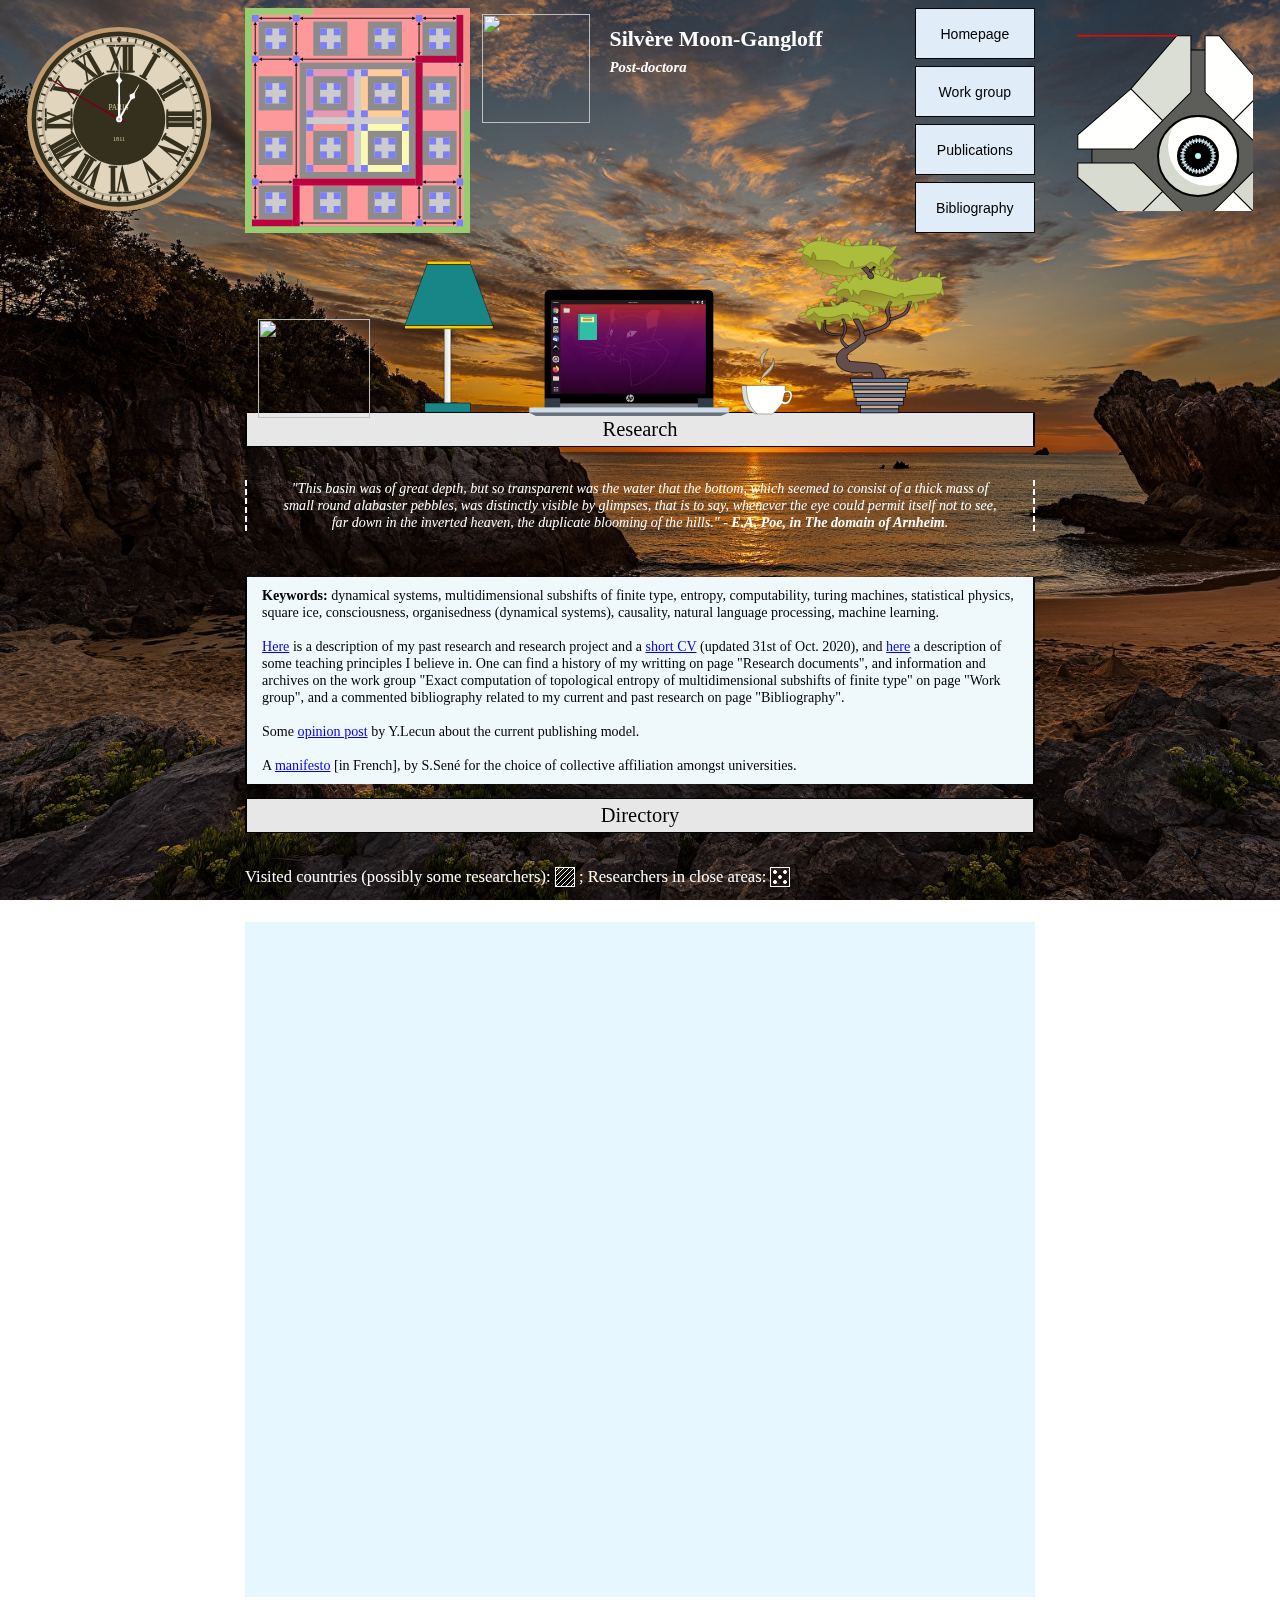
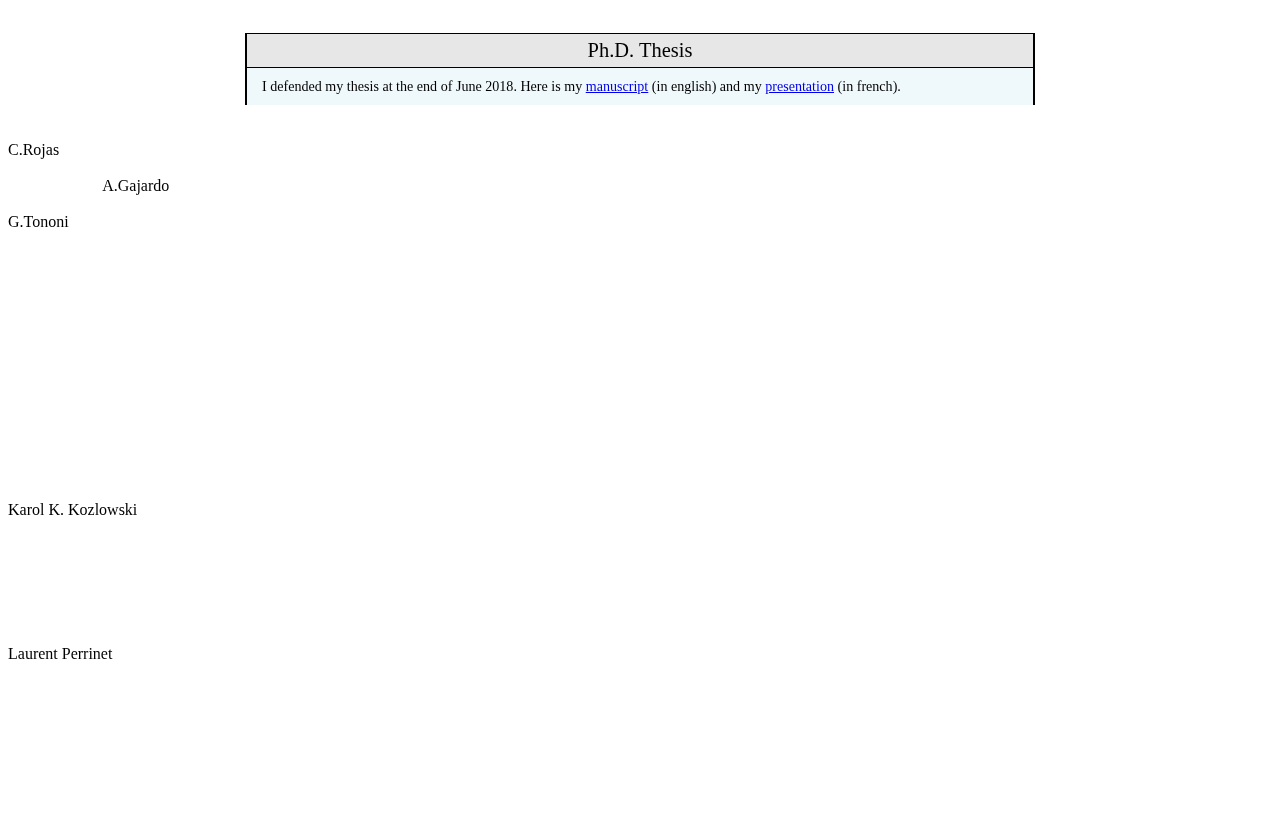
==== index.html @ 53da9598 "update" ====
<!DOCTYPE html>

<html>




<head>

<title> Silv&egrave;re Moon-Gangloff </title>

<link rel="icon" type="image/jpg" href="images/image10.jpg" />

<! -- Stylesheets -->

<link rel="stylesheet" href="style.css">
<link rel="stylesheet" href="image_head_movements.css">
<link rel="stylesheet" href="coffee_smoke.css">
<link href="worldmap.css" rel="stylesheet">
<link rel="stylesheet" href="worldmap_bubbles.css">  

<style>
#window_text:hover {
cursor:default;
}

#folder {
cursor:pointer;
}

#close_icon {
    cursor:pointer;
}

</style>

<! -- Scripts -->
    
<script src="radio_playpause.js"></script>
<script src="sip.js"></script>
<script src="https://ajax.googleapis.com/ajax/libs/jquery/3.5.1/jquery.min.js"></script>
<script src="https://code.jquery.com/ui/1.12.1/jquery-ui.js"></script>
<script src="subpages_load.js"></script>
<script src="light_change.js"></script>
<script src="clock_increment.js"></script>
<script src="svg_loads.js"></script>
<script src="typing_effect.js"></script>
<script src="https://d3js.org/d3.v7.min.js"></script>
    <script src="https://d3js.org/topojson.v1.min.js"></script>


<script> function onload_function() {
typeWriter();
document.getElementById('background').style.backgroundImage="url('images/sun1.jpg')";
document.getElementById('background').style.backgroundImage="url('images/sun2.jpg')";
document.getElementById('background').style.backgroundImage="url('images/sun3.jpg')";
document.getElementById('background').style.backgroundImage="url('images/sun.jpg')";
document.getElementById('background').style.backgroundImage="url('images/sun1.jpg')";
document.getElementById('background').style.backgroundImage="url('images/sun2.jpg')";
document.getElementById('background').style.backgroundImage="url('images/sun3.jpg')";
document.getElementById('background').style.backgroundImage="url('images/sun.jpg')";
clock();
}</script>


</head>



	
<body id="background" onload="onload_function()" >



<! -- Non-displayed objects -->
	
<div id="counter" style="display:none">0</div>
<audio  id="song"> <source src="sounds/Reverie-debussy.mp3" type="audio/mp3" loop="true"/></audio>
<audio  id="button"> <source src="sounds/buttonclick.mp3" type="audio/mp3"/></audio>
<audio  id="lasersound"> <source src="sounds/Lasersound.wav" type="audio/wav"/></audio>

<! -- Gadgets -->
    
<div class="svg-container" id="horloge" > 
	<svg id="clock_image" class="svg-content clock" viewBox="0 0 300 300" preserveAspectRatio="xMinYMin meet" xmlns="http://www.w3.org/2000/svg"></svg>
</div>  


	
	<iframe src="robot.html" scrolling="no" style="border:none;position:absolute;top:calc(100vw * 0.015);right:calc(100vw * 0.015);height:calc(100vw* 0.144);width:calc(100vw* 0.144)"></iframe>


<div style="margin-left:18.75%;margin-right:18.75%;"> 
  	<div id="main">
            		<div align="left" style="height:calc(100vw * 0.176);width:calc(100vw * 0.176);" class="svg-container"> 
        			<svg id="main_image" viewBox="0 0 264 264" preserveAspectRatio="xMinYMin meet" xmlns="http://www.w3.org/2000/svg" class="svg-content">
				<g transform="scale(4 4)">
					<rect x="0" y="0" width="66" height="66" style="fill:#fd999a;"></rect>
					<rect x="0" y="0" width="66" height="2" style="fill:#cccccd;"></rect>
					<rect x="64" y="0" width="2" height="66" style="fill:#cccccd;"></rect>
					<rect x="0" y="0" width="2" height="66" style="fill:#8e8b8c;"></rect>
					<rect x="0" y="64" width="66" height="2" style="fill:#8e8b8c;"></rect>
        					<rect x="16" y="16" width="34" height="34" style="fill:#8e8b8c;"></rect>
					<rect x="18" y="18" width="30" height="30" style="fill:#cccccd;"></rect>
					<rect x="18" y="34" width="14" height="14" style="fill:#fd999a;"></rect>
					<rect x="34" y="34" width="14" height="14" style="fill:#fcfab2;"></rect>
					<rect x="18" y="18" width="14" height="14" style="fill:#e799b3;"></rect>
					<rect x="34" y="18" width="14" height="14" style="fill:#ffcb98;"></rect>
					<rect x="4" y="4" width="10" height="10" style="fill:#8e8b8c;"></rect>
					<rect x="6" y="6" width="6" height="6" style="fill:#cccccd;"></rect>
					<rect x="6" y="6" width="2" height="2" style="fill:#7d7ef8;"></rect>
					<rect x="10" y="10" width="2" height="2" style="fill:#7d7ef8;"></rect>
					<rect x="6" y="10" width="2" height="2" style="fill:#7d7ef8;"></rect>
					<rect x="10" y="6" width="2" height="2" style="fill:#7d7ef8;"></rect>
      					<rect x="2" y="2" width="2" height="2" style="fill:#7d7ef8;"></rect>
					<rect x="14" y="14" width="2" height="2" style="fill:#7d7ef8;"></rect> 
        					<rect x="14" y="2" width="2" height="2" style="fill:#7d7ef8;"></rect> 
        					<rect x="2" y="14" width="2" height="2" style="fill:#7d7ef8;"></rect>
        
					<line x1="4.5" y1="3" x2="13.5" y2="3" style="stroke:rgb(0,0,0);stroke-width:0.25" />
        					<line x1="16.5" y1="3" x2="49.5" y2="3" style="stroke:rgb(0,0,0);stroke-width:0.25" />
        					<line x1="52.5" y1="3" x2="61.5" y2="3" style="stroke:rgb(0,0,0);stroke-width:0.25" />
        
         					<polyline fill="rgb(0,0,0)" points="14,3 13,3.5 13,2.5 14,3"/>
        					<polyline fill="rgb(0,0,0)" points="4,3 5,3.5 5,2.5 4,3"/>
					<polyline fill="rgb(0,0,0)" points="16,3 17,3.5 17,2.5 16,3"/>
        					<polyline fill="rgb(0,0,0)" points="50,3 49,3.5 49,2.5 50,3"/>
					<polyline fill="rgb(0,0,0)" points="52,3 53,3.5 53,2.5 52,3"/>
        					<polyline fill="rgb(0,0,0)" points="62,3 61,3.5 61,2.5 62,3"/>
        
					<g transform="translate(0 12)">
            						<line x1="4.5" y1="3" x2="13.5" y2="3" style="stroke:rgb(0,0,0);stroke-width:0.25" />
        						<line x1="16.5" y1="3" x2="49.5" y2="3" style="stroke:rgb(0,0,0);stroke-width:0.25" />
        						<line x1="52.5" y1="3" x2="61.5" y2="3" style="stroke:rgb(0,0,0);stroke-width:0.25" />
						<polyline fill="rgb(0,0,0)" points="14,3 13,3.5 13,2.5 14,3"/>
						<polyline fill="rgb(0,0,0)" points="4,3 5,3.5 5,2.5 4,3"/>
        						<polyline fill="rgb(0,0,0)" points="16,3 17,3.5 17,2.5 16,3"/>
        						<polyline fill="rgb(0,0,0)" points="50,3 49,3.5 49,2.5 50,3"/>
        				 		<polyline fill="rgb(0,0,0)" points="52,3 53,3.5 53,2.5 52,3"/>
						<polyline fill="rgb(0,0,0)" points="62,3 61,3.5 61,2.5 62,3"/>
					</g>
        
         					<g transform="translate(0 60)">
            						<line x1="4.5" y1="3" x2="13.5" y2="3" style="stroke:rgb(0,0,0);stroke-width:0.25" />
        						<line x1="16.5" y1="3" x2="49.5" y2="3" style="stroke:rgb(0,0,0);stroke-width:0.25" />
        						<line x1="52.5" y1="3" x2="61.5" y2="3" style="stroke:rgb(0,0,0);stroke-width:0.25" />
        
         						<polyline fill="rgb(0,0,0)" points="14,3 13,3.5 13,2.5 14,3"/>
        						<polyline fill="rgb(0,0,0)" points="4,3 5,3.5 5,2.5 4,3"/>
        						<polyline fill="rgb(0,0,0)" points="16,3 17,3.5 17,2.5 16,3"/>
        						<polyline fill="rgb(0,0,0)" points="50,3 49,3.5 49,2.5 50,3"/>
						<polyline fill="rgb(0,0,0)" points="52,3 53,3.5 53,2.5 52,3"/>
        						<polyline fill="rgb(0,0,0)" points="62,3 61,3.5 61,2.5 62,3"/>
        					</g>
        
         					<g transform="translate(0 48)">
            						<line x1="4.5" y1="3" x2="13.5" y2="3" style="stroke:rgb(0,0,0);stroke-width:0.25" />
        						<line x1="16.5" y1="3" x2="49.5" y2="3" style="stroke:rgb(0,0,0);stroke-width:0.25" />
        						<line x1="52.5" y1="3" x2="61.5" y2="3" style="stroke:rgb(0,0,0);stroke-width:0.25" />
						<polyline fill="rgb(0,0,0)" points="14,3 13,3.5 13,2.5 14,3"/>
        						<polyline fill="rgb(0,0,0)" points="4,3 5,3.5 5,2.5 4,3"/>
						<polyline fill="rgb(0,0,0)" points="16,3 17,3.5 17,2.5 16,3"/>
        						<polyline fill="rgb(0,0,0)" points="50,3 49,3.5 49,2.5 50,3"/>
						<polyline fill="rgb(0,0,0)" points="52,3 53,3.5 53,2.5 52,3"/>
        						<polyline fill="rgb(0,0,0)" points="62,3 61,3.5 61,2.5 62,3"/>
        					</g>
        
        					<g transform="rotate(90,33,33)">
              					<line x1="4.5" y1="3" x2="13.5" y2="3" style="stroke:rgb(0,0,0);stroke-width:0.25" />
        						<line x1="16.5" y1="3" x2="49.5" y2="3" style="stroke:rgb(0,0,0);stroke-width:0.25" />
        						<line x1="52.5" y1="3" x2="61.5" y2="3" style="stroke:rgb(0,0,0);stroke-width:0.25" />
						<polyline fill="rgb(0,0,0)" points="14,3 13,3.5 13,2.5 14,3"/>
						<polyline fill="rgb(0,0,0)" points="4,3 5,3.5 5,2.5 4,3"/>
						<polyline fill="rgb(0,0,0)" points="16,3 17,3.5 17,2.5 16,3"/>
						<polyline fill="rgb(0,0,0)" points="50,3 49,3.5 49,2.5 50,3"/>
						<polyline fill="rgb(0,0,0)" points="52,3 53,3.5 53,2.5 52,3"/>
						<polyline fill="rgb(0,0,0)" points="62,3 61,3.5 61,2.5 62,3"/>
        
        
        					<g transform="translate(0 12)">
            						<line x1="4.5" y1="3" x2="13.5" y2="3" style="stroke:rgb(0,0,0);stroke-width:0.25" />
        						<line x1="16.5" y1="3" x2="49.5" y2="3" style="stroke:rgb(0,0,0);stroke-width:0.25" />
        						<line x1="52.5" y1="3" x2="61.5" y2="3" style="stroke:rgb(0,0,0);stroke-width:0.25" />
						<polyline fill="rgb(0,0,0)" points="14,3 13,3.5 13,2.5 14,3"/>
        						<polyline fill="rgb(0,0,0)" points="4,3 5,3.5 5,2.5 4,3"/>
						<polyline fill="rgb(0,0,0)" points="16,3 17,3.5 17,2.5 16,3"/>
        						<polyline fill="rgb(0,0,0)" points="50,3 49,3.5 49,2.5 50,3"/>
						<polyline fill="rgb(0,0,0)" points="52,3 53,3.5 53,2.5 52,3"/>
        						<polyline fill="rgb(0,0,0)" points="62,3 61,3.5 61,2.5 62,3"/>
        					</g>
        
         					<g transform="translate(0 60)">
            						<line x1="4.5" y1="3" x2="13.5" y2="3" style="stroke:rgb(0,0,0);stroke-width:0.25" />
        						<line x1="16.5" y1="3" x2="49.5" y2="3" style="stroke:rgb(0,0,0);stroke-width:0.25" />
        						<line x1="52.5" y1="3" x2="61.5" y2="3" style="stroke:rgb(0,0,0);stroke-width:0.25" />
						<polyline fill="rgb(0,0,0)" points="14,3 13,3.5 13,2.5 14,3"/>
        						<polyline fill="rgb(0,0,0)" points="4,3 5,3.5 5,2.5 4,3"/>
						<polyline fill="rgb(0,0,0)" points="16,3 17,3.5 17,2.5 16,3"/>
        						<polyline fill="rgb(0,0,0)" points="50,3 49,3.5 49,2.5 50,3"/>
						<polyline fill="rgb(0,0,0)" points="52,3 53,3.5 53,2.5 52,3"/>
        						<polyline fill="rgb(0,0,0)" points="62,3 61,3.5 61,2.5 62,3"/>
        					</g>
        
         					<g transform="translate(0 48)">
            						<line x1="4.5" y1="3" x2="13.5" y2="3" style="stroke:rgb(0,0,0);stroke-width:0.25" />
        						<line x1="16.5" y1="3" x2="49.5" y2="3" style="stroke:rgb(0,0,0);stroke-width:0.25" />
        						<line x1="52.5" y1="3" x2="61.5" y2="3" style="stroke:rgb(0,0,0);stroke-width:0.25" />
						<polyline fill="rgb(0,0,0)" points="14,3 13,3.5 13,2.5 14,3"/>
						<polyline fill="rgb(0,0,0)" points="4,3 5,3.5 5,2.5 4,3"/>
						<polyline fill="rgb(0,0,0)" points="16,3 17,3.5 17,2.5 16,3"/>
        						<polyline fill="rgb(0,0,0)" points="50,3 49,3.5 49,2.5 50,3"/>
						<polyline fill="rgb(0,0,0)" points="52,3 53,3.5 53,2.5 52,3"/>
        						<polyline fill="rgb(0,0,0)" points="62,3 61,3.5 61,2.5 62,3"/>
        					</g>
        				</g>
        
        				<g transform="translate(16 0)">
             					<rect x="4" y="4" width="10" height="10" style="fill:#8e8b8c;"></rect>
					<rect x="6" y="6" width="6" height="6" style="fill:#cccccd;"></rect>
					<rect x="6" y="6" width="2" height="2" style="fill:#7d7ef8;"></rect>
        					<rect x="10" y="10" width="2" height="2" style="fill:#7d7ef8;"></rect>
        					<rect x="6" y="10" width="2" height="2" style="fill:#7d7ef8;"></rect>
        					<rect x="10" y="6" width="2" height="2" style="fill:#7d7ef8;"></rect>
       
        				</g>
        
           
        				<g transform="translate(32 0)">
             					<rect x="4" y="4" width="10" height="10" style="fill:#8e8b8c;"></rect>
        					<rect x="6" y="6" width="6" height="6" style="fill:#cccccd;"></rect>
					<rect x="6" y="6" width="2" height="2" style="fill:#7d7ef8;"></rect>
  					<rect x="10" y="10" width="2" height="2" style="fill:#7d7ef8;"></rect>
        					<rect x="6" y="10" width="2" height="2" style="fill:#7d7ef8;"></rect>
        					<rect x="10" y="6" width="2" height="2" style="fill:#7d7ef8;"></rect>
       
        				</g>
        
				<g transform="translate(48 0)">
             					<rect x="4" y="4" width="10" height="10" style="fill:#8e8b8c;"></rect>
					<rect x="6" y="6" width="6" height="6" style="fill:#cccccd;"></rect>
					<rect x="6" y="6" width="2" height="2" style="fill:#7d7ef8;"></rect>
					<rect x="10" y="10" width="2" height="2" style="fill:#7d7ef8;"></rect>
        					<rect x="6" y="10" width="2" height="2" style="fill:#7d7ef8;"></rect>
        					<rect x="10" y="6" width="2" height="2" style="fill:#7d7ef8;"></rect>
        					<rect x="2" y="2" width="2" height="2" style="fill:#7d7ef8;"></rect>
         					<rect x="14" y="14" width="2" height="2" style="fill:#7d7ef8;"></rect> 
        					<rect x="14" y="2" width="2" height="2" style="fill:#7d7ef8;"></rect> 
        					<rect x="2" y="14" width="2" height="2" style="fill:#7d7ef8;"></rect>
        				</g>
        
				<g transform="translate(0 48)">
             					<rect x="4" y="4" width="10" height="10" style="fill:#8e8b8c;"></rect>
					<rect x="6" y="6" width="6" height="6" style="fill:#cccccd;"></rect>
					<rect x="6" y="6" width="2" height="2" style="fill:#7d7ef8;"></rect>
        					<rect x="10" y="10" width="2" height="2" style="fill:#7d7ef8;"></rect>
        					<rect x="6" y="10" width="2" height="2" style="fill:#7d7ef8;"></rect>
        					<rect x="10" y="6" width="2" height="2" style="fill:#7d7ef8;"></rect>
					<rect x="2" y="2" width="2" height="2" style="fill:#7d7ef8;"></rect>
         					<rect x="14" y="14" width="2" height="2" style="fill:#7d7ef8;"></rect> 
        					<rect x="14" y="2" width="2" height="2" style="fill:#7d7ef8;"></rect> 
        					<rect x="2" y="14" width="2" height="2" style="fill:#7d7ef8;"></rect>
        				</g>
        
				<g transform="translate(16 48)">
             					<rect x="4" y="4" width="10" height="10" style="fill:#8e8b8c;"></rect>
					<rect x="6" y="6" width="6" height="6" style="fill:#cccccd;"></rect>
					<rect x="6" y="6" width="2" height="2" style="fill:#7d7ef8;"></rect>
        					<rect x="10" y="10" width="2" height="2" style="fill:#7d7ef8;"></rect>
        					<rect x="6" y="10" width="2" height="2" style="fill:#7d7ef8;"></rect>
        					<rect x="10" y="6" width="2" height="2" style="fill:#7d7ef8;"></rect>
				</g>
        
          
        				<g transform="translate(32 48)">
             					<rect x="4" y="4" width="10" height="10" style="fill:#8e8b8c;"></rect>
					<rect x="6" y="6" width="6" height="6" style="fill:#cccccd;"></rect>
					<rect x="6" y="6" width="2" height="2" style="fill:#7d7ef8;"></rect>
        					<rect x="10" y="10" width="2" height="2" style="fill:#7d7ef8;"></rect>
        					<rect x="6" y="10" width="2" height="2" style="fill:#7d7ef8;"></rect>
        					<rect x="10" y="6" width="2" height="2" style="fill:#7d7ef8;"></rect>
				</g>
        
				<g transform="translate(48 48)">
             					<rect x="4" y="4" width="10" height="10" style="fill:#8e8b8c;"></rect>
					<rect x="6" y="6" width="6" height="6" style="fill:#cccccd;"></rect>
					<rect x="6" y="6" width="2" height="2" style="fill:#7d7ef8;"></rect>
        					<rect x="10" y="10" width="2" height="2" style="fill:#7d7ef8;"></rect>
        					<rect x="6" y="10" width="2" height="2" style="fill:#7d7ef8;"></rect>
        					<rect x="10" y="6" width="2" height="2" style="fill:#7d7ef8;"></rect>
					<rect x="2" y="2" width="2" height="2" style="fill:#7d7ef8;"></rect>
         					<rect x="14" y="14" width="2" height="2" style="fill:#7d7ef8;"></rect> 
        					<rect x="14" y="2" width="2" height="2" style="fill:#7d7ef8;"></rect> 
        					<rect x="2" y="14" width="2" height="2" style="fill:#7d7ef8;"></rect>
        				</g>
        
				<g transform="translate(16 32)">
             					<rect x="4" y="4" width="10" height="10" style="fill:#8e8b8c;"></rect>
					<rect x="6" y="6" width="6" height="6" style="fill:#cccccd;"></rect>
					<rect x="6" y="6" width="2" height="2" style="fill:#7d7ef8;"></rect>
        					<rect x="10" y="10" width="2" height="2" style="fill:#7d7ef8;"></rect>
        					<rect x="6" y="10" width="2" height="2" style="fill:#7d7ef8;"></rect>
        					<rect x="10" y="6" width="2" height="2" style="fill:#7d7ef8;"></rect>
        					<rect x="2" y="2" width="2" height="2" style="fill:#7d7ef8;"></rect>
         					<rect x="14" y="14" width="2" height="2" style="fill:#7d7ef8;"></rect> 
        					<rect x="14" y="2" width="2" height="2" style="fill:#7d7ef8;"></rect> 
        					<rect x="2" y="14" width="2" height="2" style="fill:#7d7ef8;"></rect>
        				</g>
        
         				<g transform="translate(32 32)">
             					<rect x="4" y="4" width="10" height="10" style="fill:#8e8b8c;"></rect>
					<rect x="6" y="6" width="6" height="6" style="fill:#cccccd;"></rect>
					<rect x="6" y="6" width="2" height="2" style="fill:#7d7ef8;"></rect>
        					<rect x="10" y="10" width="2" height="2" style="fill:#7d7ef8;"></rect>
        					<rect x="6" y="10" width="2" height="2" style="fill:#7d7ef8;"></rect>
        					<rect x="10" y="6" width="2" height="2" style="fill:#7d7ef8;"></rect>
					<rect x="2" y="2" width="2" height="2" style="fill:#7d7ef8;"></rect>
         					<rect x="14" y="14" width="2" height="2" style="fill:#7d7ef8;"></rect> 
        					<rect x="14" y="2" width="2" height="2" style="fill:#7d7ef8;"></rect> 
        					<rect x="2" y="14" width="2" height="2" style="fill:#7d7ef8;"></rect>
        				</g>
        
            				<g transform="translate(16 16)">
             					<rect x="4" y="4" width="10" height="10" style="fill:#8e8b8c;"></rect>
					<rect x="6" y="6" width="6" height="6" style="fill:#cccccd;"></rect>
					<rect x="6" y="6" width="2" height="2" style="fill:#7d7ef8;"></rect>
        					<rect x="10" y="10" width="2" height="2" style="fill:#7d7ef8;"></rect>
        					<rect x="6" y="10" width="2" height="2" style="fill:#7d7ef8;"></rect>
        					<rect x="10" y="6" width="2" height="2" style="fill:#7d7ef8;"></rect>
					<rect x="2" y="2" width="2" height="2" style="fill:#7d7ef8;"></rect>
         					<rect x="14" y="14" width="2" height="2" style="fill:#7d7ef8;"></rect> 
        					<rect x="14" y="2" width="2" height="2" style="fill:#7d7ef8;"></rect> 
        					<rect x="2" y="14" width="2" height="2" style="fill:#7d7ef8;"></rect>
        				</g>
        
         				<g transform="translate(32 16)">
             					<rect x="4" y="4" width="10" height="10" style="fill:#8e8b8c;"></rect>
					<rect x="6" y="6" width="6" height="6" style="fill:#cccccd;"></rect>
					<rect x="6" y="6" width="2" height="2" style="fill:#7d7ef8;"></rect>
        					<rect x="10" y="10" width="2" height="2" style="fill:#7d7ef8;"></rect>
        					<rect x="6" y="10" width="2" height="2" style="fill:#7d7ef8;"></rect>
        					<rect x="10" y="6" width="2" height="2" style="fill:#7d7ef8;"></rect>
					<rect x="2" y="2" width="2" height="2" style="fill:#7d7ef8;"></rect>
         					<rect x="14" y="14" width="2" height="2" style="fill:#7d7ef8;"></rect> 
        					<rect x="14" y="2" width="2" height="2" style="fill:#7d7ef8;"></rect> 
        					<rect x="2" y="14" width="2" height="2" style="fill:#7d7ef8;"></rect>
        				</g>
        
        				<g transform="translate(0 32)">
             					<rect x="4" y="4" width="10" height="10" style="fill:#8e8b8c;"></rect>
        					<rect x="6" y="6" width="6" height="6" style="fill:#cccccd;"></rect>
					<rect x="6" y="6" width="2" height="2" style="fill:#7d7ef8;"></rect>
        					<rect x="10" y="10" width="2" height="2" style="fill:#7d7ef8;"></rect>
        					<rect x="6" y="10" width="2" height="2" style="fill:#7d7ef8;"></rect>
        					<rect x="10" y="6" width="2" height="2" style="fill:#7d7ef8;"></rect>
       
        				</g>
        
				<g transform="translate(48 32)">
             					<rect x="4" y="4" width="10" height="10" style="fill:#8e8b8c;"></rect>
					<rect x="6" y="6" width="6" height="6" style="fill:#cccccd;"></rect>
					<rect x="6" y="6" width="2" height="2" style="fill:#7d7ef8;"></rect>
        					<rect x="10" y="10" width="2" height="2" style="fill:#7d7ef8;"></rect>
        					<rect x="6" y="10" width="2" height="2" style="fill:#7d7ef8;"></rect>
        					<rect x="10" y="6" width="2" height="2" style="fill:#7d7ef8;"></rect>
       
        				</g>
        
				<g transform="translate(0 16)">
             					<rect x="4" y="4" width="10" height="10" style="fill:#8e8b8c;"></rect>
					<rect x="6" y="6" width="6" height="6" style="fill:#cccccd;"></rect>
					<rect x="6" y="6" width="2" height="2" style="fill:#7d7ef8;"></rect>
        					<rect x="10" y="10" width="2" height="2" style="fill:#7d7ef8;"></rect>
        					<rect x="6" y="10" width="2" height="2" style="fill:#7d7ef8;"></rect>
        					<rect x="10" y="6" width="2" height="2" style="fill:#7d7ef8;"></rect>
       
        				</g>
        
        				<g transform="translate(48 16)">
             					<rect x="4" y="4" width="10" height="10" style="fill:#8e8b8c;"></rect>
					<rect x="6" y="6" width="6" height="6" style="fill:#cccccd;"></rect>
					<rect x="6" y="6" width="2" height="2" style="fill:#7d7ef8;"></rect>
        					<rect x="10" y="10" width="2" height="2" style="fill:#7d7ef8;"></rect>
        					<rect x="6" y="10" width="2" height="2" style="fill:#7d7ef8;"></rect>
        					<rect x="10" y="6" width="2" height="2" style="fill:#7d7ef8;"></rect>
				 </g>
        
        				<rect x="62" y="2" width="2" height="2" style="fill:#00b3b8;"></rect> 

				<!-- Animated signals -->

				<!-- The blue ones -->
        
        				<g transform="translate(62 4)"><rect x="0" y="0" width="2" height="12" style="fill:#00b3b8; animation: move_main_image 8s infinite;"></rect> </g> 
				<g transform="translate(48 14) rotate(180 7 1)"> <rect x="0" y="0" width="12" height="2" style="fill:#00b3b8; animation: move_main_image_2 8s infinite;"></rect> </g> 
				<g transform="translate(50 16)"> <rect x="0" y="0" width="2" height="36" style="fill:#00b3b8; animation: move_main_image_3 8s infinite;"></rect> </g>

				<!-- The purple ones -->

      				<g transform="translate(62 2) rotate(180 1 7)"><rect x="0" y="0" width="2" height="14" style="fill:#bf0040; animation: move_main_image_6p 8s infinite;"></rect></g> 
				<g transform="translate(50 14)"> <rect x="0" y="0" width="12" height="2" style="fill:#bf0040; animation: move_main_image_5p 8s infinite;"></rect> </g> 
				<g transform="translate(50 16) rotate(180 1 18)"> <rect x="0" y="0" width="2" height="36" style="fill:#bf0040; animation: move_main_image_4p 8s infinite;"></rect> </g>
				<g transform="translate(36 50) rotate(180 7 1)"> <rect x="0" y="0" width="36" height="2" style="fill:#bf0040; animation: move_main_image_4 8s infinite;"></rect> </g> 
				<g transform="translate(14 52)"> <rect x="0" y="0" width="2" height="12" style="fill:#bf0040; animation: move_main_image_5 8s infinite;"></rect> </g>
				<g transform="translate(0 62) rotate(180 7 1)"> <rect x="0" y="0" width="12" height="2" style="fill:#bf0040; animation: move_main_image_6 8s infinite;"></rect> </g> 

				<!-- The green ones -->

				<g transform="rotate(180 1 33)"> <rect x="0" y="0" width="2" height="66" style="fill:#97cd6f; animation: move_main_image_7 8s infinite;"></rect> </g>
				<g transform="translate(0 64)"> <rect x="0" y="0" width="66" height="2" style="fill:#97cd6f; animation: move_main_image_8 8s infinite;"></rect> </g> 
				<g transform="translate(0,0)"><rect x="2" y="0" width="18" height="2" style="fill:#97cd6f; animation: move_main_image_9 8s infinite;"></rect></g>
  				<g transform="translate (64 30) rotate(180 1 18)"> <rect x="0" y="0" width="2" height="36" style="fill:#97cd6f; animation: move_main_image_10 8s infinite;"></rect> </g>

				<!-- The salmon ones -->

				<g transform="translate(20 0)"> <rect x="0" y="0" width="46" height="2" style="fill:#f49188; animation: move_main_image_11 8s infinite;"></rect> </g>
				<g transform="translate (64 0) rotate(180 1 15)"> <rect x="0" y="0" width="2" height="30" style="fill:#f49188; animation: move_main_image_12 8s infinite;"></rect></g>		 
			</svg> 



                       	</div>
                       
		<div> 
			<div>
				<div id="self_image_container">
				<img id="self_image" onmouseover="this.src='files_svg/photo_self_o-o.svg'" onmouseout="this.src='files_svg/photo_self.svg'" src="files_svg/photo_self.svg" style="position:absolute;top:calc(100vw * 0.005);left:calc(100vw * 0.370);width:calc(100vw * 0.0850);height:calc(100vw*0.0850)">
				</div>
				
		
				<div> 
					<div id="self_name" style="position:absolute;top:calc(100vw * 0.015);left:calc(100vw * 0.470);"><B>Silv&egrave;re Moon-Gangloff</B></div>
      
					<div id="self_presentation" style="position:absolute;top:calc(100vw * 0.040);left:calc(100vw * 0.470);">
						<I>   
 							<B> <span id="lettre_0">P</span><span id="lettre_1">o</span><span id="lettre_2">s</span><span id="lettre_3">t</span><span id="lettre_4">-</span><span id="lettre_5">d</span><span id="lettre_6">o</span><span id="lettre_7">c</span><span id="lettre_8">t</span><span id="lettre_9">o</span><span id="lettre_10">r</span><span id="lettre_11">a</span><span id="lettre_12">l</span><span id="lettre_13"> </span><span id="lettre_14">r</span><span id="lettre_15">e</span><span id="lettre_16">s</span><span id="lettre_17">e</span><span id="lettre_18">a</span><span id="lettre_19">r</span><span id="lettre_20">c</span><span id="lettre_21">h</span><span id="lettre_22">e</span><span id="lettre_23">r</span> <span id="lettre_24">a</span><span id="lettre_25">n</span><span id="lettre_26">d</span> <span id="lettre_27">s</span><span id="lettre_28">c</span><span id="lettre_29">h</span><span id="lettre_30">o</span><span id="lettre_31">l</span><span id="lettre_32">a</span><span id="lettre_33">r</span> <span id="lettre_34">s</span><span id="lettre_35">t</span><span id="lettre_36">a</span><span id="lettre_37">r</span><span id="lettre_38">t</span><span id="lettre_39">-</span></B> 

							<br> 

							 <B> <span id="lettre_40">-</span><span id="lettre_41">u</span><span id="lettre_42">p</span><span id="lettre_43">,</span> <span id="lettre_44">c</span><span id="lettre_45">u</span><span id="lettre_46">r</span><span id="lettre_47">r</span><span id="lettre_48">e</span><span id="lettre_49">n</span><span id="lettre_50">t</span><span id="lettre_51">l</span><span id="lettre_52">y</span> <span id="lettre_53">i</span><span id="lettre_54">n</span> <span id="lettre_55">K</span><span id="lettre_56">r</span><span id="lettre_57">a</span><span id="lettre_58">k</span><span id="lettre_59">&oacute;</span><span id="lettre_60">w</span><span id="lettre_61">.</span></B> 

							<br> 
				
							<span id="lettre_62">P</span><span id="lettre_63">h</span><span id="lettre_64">.</span><span id="lettre_65">D</span><span id="lettre_66">.</span> <span id="lettre_67">i</span><span id="lettre_68">n</span> <span id="lettre_69">m</span><span id="lettre_70">a</span><span id="lettre_71">t</span><span id="lettre_72">h</span><span id="lettre_73">e</span><span id="lettre_74">m</span><span id="lettre_75">a</span><span id="lettre_76">t</span><span id="lettre_77">i</span><span id="lettre_78">c</span><span id="lettre_79">s</span><span id="lettre_80">.</span>

							<style> span {opacity:0;}</style>


						</I>
					</div>
				</div>
			</div>
           
			<p> 
				&nbsp; &nbsp; <a href="mailto:silvere.gangloff@gmx.com" target="_blank"><img id="mail_link" src="files_svg/mail.svg" style="position:absolute;top:calc(100vw * 0.100);left:calc(100vw * 0.385);
				width: calc(100vw * 0.0586); height: calc(100vw * 0.0383)"></a>

				<style> #mail_link {opacity:0;} </style>
			</p>

			<div align="left" style="height:calc(100vw * 0.076);width:calc(100vw * 0.076);position:absolute;top:calc(100vw * 0.080);left:calc(100vw * 0.445);" class="svg-container"> 
        				<svg id="indication_arrow" viewBox="0 0 100 100" preserveAspectRatio="xMinYMin meet" xmlns="http://www.w3.org/2000/svg" class="svg-content" style="opacity:0">
					<line x1="0" y1="0" x2="50" y2="50" stroke="white" style="stroke-width:1"/>
					<line x1="0" y1="0" x2="7.5" y2="0" stroke="white" style="stroke-width:1"/>
					<line x1="0" y1="0" x2="0" y2="7.5" stroke="white" style="stroke-width:1"/>
					<line x1="50" y1="50" x2="75" y2="50" stroke="white" style="stroke-width:1"/>
				</svg>

			</div>

			<div style="position:absolute;top:calc(100vw * 0.11);left:calc(100vw * 0.505);color:white;font-size:1.15vw;">
				<I>   
 					<span id="lettre_81">C</span><span id="lettre_82">l</span><span id="lettre_83">i</span><span id="lettre_84">c</span><span id="lettre_85">k</span> <span id="lettre_86">h</span><span id="lettre_87">e</span><span id="lettre_88">r</span><span id="lettre_89">e</span> <span id="lettre_90">i</span><span id="lettre_91">f</span> <span id="lettre_92">y</span><span id="lettre_93">o</span><span id="lettre_94">u</span> <span id="lettre_95">w</span><span id="lettre_96">a</span><span id="lettre_97">n</span><span id="lettre_98">t</span> <span id="lettre_99">t</span><span id="lettre_100">o</span> <span id="lettre_101">k</span><span id="lettre_102">n</span><span id="lettre_103">o</span><span id="lettre_104">w</span> <span id="lettre_105">m</span><span id="lettre_106">o</span><span id="lettre_107">r</span><span id="lettre_108">e</span> 

					<br> 

<span id="lettre_109">a</span><span id="lettre_110">b</span><span id="lettre_111">o</span><span id="lettre_112">u</span><span id="lettre_113">t</span> <span id="lettre_114">m</span><span id="lettre_115">e</span><span id="lettre_116">.</span>

				</I>
			</div>

			<div align="left" style="height:calc(100vw * 0.076);width:calc(100vw * 0.076);position:absolute;top:calc(100vw * 0.080);left:calc(100vw * 0.435);" class="svg-container"> 
        				<svg id="indication_arrow_2" viewBox="0 0 100 100" preserveAspectRatio="xMinYMin meet" xmlns="http://www.w3.org/2000/svg" class="svg-content" style="opacity:0">
					<line x1="20" y1="50" x2="85" y2="50" stroke="white" style="stroke-width:1"/>
					<line x1="20" y1="50" x2="25" y2="55" stroke="white" style="stroke-width:1"/>
					<line x1="20" y1="50" x2="25" y2="45" stroke="white" style="stroke-width:1"/>
				</svg>
			</div>

			<div style="position:absolute;top:calc(100vw * 0.11);left:calc(100vw * 0.505);color:white;font-size:1.15vw;">
				<I>   
 					<span id="lettre_117">C</span><span id="lettre_118">l</span><span id="lettre_119">i</span><span id="lettre_120">c</span><span id="lettre_121">k</span> <span id="lettre_122">here</span> <span id="lettre_123">i</span><span id="lettre_124">f</span> <span id="lettre_125">y</span><span id="lettre_126">o</span><span id="lettre_127">u</span> <span id="lettre_128">w</span><span id="lettre_129">a</span><span id="lettre_130">n</span><span id="lettre_131">t</span> <span id="lettre_132">t</span><span id="lettre_133">o</span> <span id="lettre_134">s</span><span id="lettre_135">e</span><span id="lettre_136">n</span><span id="lettre_137">d</span> <span id="lettre_138">m</span><span id="lettre_139">e</span> <span id="lettre_140">a</span><span id="lettre_141">n</span> 

					<br> 

<span id="lettre_142">e</span><span id="lettre_143">m</span><span id="lettre_144">a</span><span id="lettre_145">i</span><span id="lettre_146">l</span><span id="lettre_147">.</span>

				</I>
			</div>

                     	</div>
                       
		<div align="right" id="menu">

                                  <div> <button id="buttonhomepage">Homepage</button> </div>
                                  <div><button id="buttonworkgroup">Work group</button></div>
                                  <div><button id="buttonresearch">Publications</button></div>
                                  <div><button id="buttonbibliography">Bibliography</button></div>

                      	</div>
           	</div>
  
             	<div align="center"><img src="files_svg/radio_off.svg" onclick="playPause()" id="thumbnail" style="width: calc(100vw * 0.088); height: calc(100vw * 0.077); position:absolute;top:calc(100vw * 0.243);left:calc(100vw * 0.195);"></div> 
             	
             	<style>
#exit_icon:hover {
cursor:pointer;
}</style>
             	
             	<div id="ubuntu" onclick="enlargeImg()" style="z-index:1;width: calc(100vw * 0.16); height: calc(100vw * 0.10); position:absolute;top:calc(100vw * 0.219);left:calc(100vw * 0.405);background-image:url('files_svg/laptop*.svg');background-size: 100% 100%;"> 
             	
             	<img onclick="reduceImg()" id="exit_icon" src="files_svg/exit.svg" style="z-index:2;position:relative;top:20%;left:52.5%;height:7.5%;width:7.5%"> 
             	
             	<div id="folder" style="position:absolute;top:20%;left:25%">
       <img src="files_svg/folder.svg" style="width:calc(100vw * 0.015);height:calc(100vw * 0.02)">

        <img src="files_svg/youtube.svg" style="width:calc(100vw * 0.01);height:calc(100vw * 0.015);position:absolute;left:3.5px;top:7.5px">
    </div>
    
    <script>
    
$( function() {
    $( "#window" ).draggable();
  } );
    </script>

<script>
    
    $("#folder").click(function() {
        $("#window").css('display','block');
        $("#window").css('zIndex','2');
});
        </script>

             	
             	 </div>
             	 
             	 
             	 <div id="window" style="position:absolute;left:200px;display:none">
        <div id="window_text" style="font-size:14px;color:white;position:absolute;top:3px;left:75px;">webpage_computer/youtube_videos</div>
        <svg width="400" height="300" style="background-color:#333333"> 
            <rect x="2.5" y="25" width="395" height="272.5" style="fill:#fafafa"></rect>
            <rect x="363" y="10" width="5" height="5" stroke="white" stroke-width="1" style="fill:none"></rect>
            <line x1="345" y1="15" x2="350" y2="15" stroke="white" stroke-width="1"/>
            <g id="close_icon">
            <circle id="close_icon_color" cx="385" cy="12.5" r="6.5" style="fill:#db5329"></circle>
            <line stroke-width="1.5" stroke="white" x1="382.5" y1="10" x2="387.5" y2="15"></line>
            <line stroke-width="1.5" stroke="white" x1="382.5" y1="15" x2="387.5" y2="10"></line>
            </g>
        </svg>
        <a target="_blank" href="https://www.youtube.com/watch?v=D5in5EdjhD0"><img src="files_svg/youtube.svg" style="z-index:2;position:absolute;top:12.5%;left:1%;height:6%;width:8.5%"></a>
        <a target="_blank" href="https://www.youtube.com/watch?v=yLYUgC-RsVo"><img src="files_svg/youtube.svg" style="z-index:2;position:absolute;top:25%;left:1%;height:6%;width:8.5%"></a>
        <a target="_blank" href="https://www.youtube.com/watch?v=NM-zWTU7X-k"><img src="files_svg/youtube.svg" style="z-index:2;position:absolute;top:37.5%;left:1%;height:6%;width:8.5%"></a>
        <a target="_blank" href="https://www.youtube.com/watch?v=Vc-I6qCSiEc"><img src="files_svg/youtube.svg" style="z-index:2;position:absolute;top:50%;left:1%;height:6%;width:8.5%"></a>
        <a target="_blank" href="https://www.youtube.com/watch?v=ZW9JpZXwGXc"><img src="files_svg/youtube.svg" style="z-index:2;position:absolute;top:62.5%;left:1%;height:6%;width:8.5%"></a>
        
        <div style="z-index:2;position:absolute;top:10%;left:11%;height:6%;font-size:13px"><B>Noam Chomsky</B> - <I>"The machine, the ghost, and the limits of understanding"</I></div>
        
        <div style="z-index:2;position:absolute;top:22.5%;left:11%;height:6%;font-size:13px"><B>Marc M&eacute;zard</B> - <I>"Machine learning with neural networks: the importance of data structure"</I></div>
        
        <div style="z-index:2;position:absolute;top:37.5%;left:11%;height:6%;font-size:13px"><B>Richard Feynman</B> - <I>"Knowing versus Understanding"</I></div>
        
        <div style="z-index:2;position:absolute;top:50%;left:11%;height:6%;font-size:13px"><B>Gaston Bachelard</B> - <I>Entretien sur la po&eacute;tique de l'espace</I></div>
        
        <div style="z-index:2;position:absolute;top:60%;left:11%;height:6%;font-size:13px"><B>Alexandre Grothendieck</B> - <I>"Allons-nous continuer la recherche scientifique?"</I> (CERN, 27/01/1972)</div>
        
        

       
             	
    </div>
    
    <script>
    
    $("#close_icon").click(function() {
        $("#window").css('display','none');
});

$("#close_icon").mouseenter(function() {
        $("#close_icon_color").css('fill','black');
});

$("#close_icon").mouseleave(function() {
        $("#close_icon_color").css('fill','#db5329');
});
        </script>
             
         
             
             	
             	<div align="center"><img src="files_svg/bonsai.svg" id="bonsai" style="width: calc(100vw * 0.158); height: calc(100vw * 0.147); position:absolute;top:calc(100vw * 0.174);left:calc(100vw * 0.595);"></div> 
             
             	
             	<div align="center" class="svg_container" style="width: calc(100vw * 0.075); height: calc(100vw * 0.075); position:absolute;top:calc(100vw * 0.234);left:calc(100vw * 0.555);"><svg id="coffee_cup" onclick="playSip()" viewBox="0 0 210 297" preserveAspectRatio="xMinYMin meet" class="svg-content"    xmlns:dc="http://purl.org/dc/elements/1.1/"
   xmlns:cc="http://creativecommons.org/ns#"
   xmlns:rdf="http://www.w3.org/1999/02/22-rdf-syntax-ns#"
   xmlns:svg="http://www.w3.org/2000/svg"
   xmlns="http://www.w3.org/2000/svg"
   xmlns:sodipodi="http://sodipodi.sourceforge.net/DTD/sodipodi-0.dtd"
   xmlns:inkscape="http://www.inkscape.org/namespaces/inkscape"
   inkscape:version="1.0.1 (1.0.1+r74)">
   
   <defs
     id="defs2" />
  <sodipodi:namedview
     id="base"
     pagecolor="#ffffff"
     bordercolor="#666666"
     borderopacity="1.0"
     inkscape:pageopacity="0.0"
     inkscape:pageshadow="2"
     inkscape:zoom="0.5894754"
     inkscape:cx="213.9224"
     inkscape:cy="664.18148"
     inkscape:document-units="mm"
     inkscape:current-layer="layer1"
     inkscape:document-rotation="0"
     showgrid="false"
     inkscape:snap-center="false"
     inkscape:window-width="1294"
     inkscape:window-height="704"
     inkscape:window-x="72"
     inkscape:window-y="27"
     inkscape:window-maximized="1" />
  <metadata
     id="metadata5">
    <rdf:RDF>
      <cc:Work
         rdf:about="">
        <dc:format>image/svg+xml</dc:format>
        <dc:type
           rdf:resource="http://purl.org/dc/dcmitype/StillImage" />
        <dc:title></dc:title>
      </cc:Work>
    </rdf:RDF>
  </metadata>
  <g
     inkscape:label="Layer 1"
     inkscape:groupmode="layer"
     id="layer1">
    <path
       id="path10"
       style="fill:#fffffd;fill-opacity:1;stroke:#000000;stroke-width:2.51339;stroke-linecap:butt;stroke-linejoin:miter;stroke-miterlimit:4;stroke-dasharray:none;stroke-opacity:1"
       d="M 556.17188 641.83984 L 211.07031 641.07031 C 224.2021 728.32477 214.8941 822.6001 324.98438 875.33203 L 443.5 876.93945 C 463.21103 871.39232 498.45761 831.42936 528.40625 790.97852 C 604.84655 838.76554 661.20906 653.62468 553.48633 683.33203 L 556.17188 641.83984 z M 574.28516 696.85938 C 621.72346 696.05316 583.71505 808.90746 534.91016 769.19922 L 550.70312 703.70312 C 560.18615 699.07723 567.98804 696.96639 574.28516 696.85938 z "
       transform="scale(0.26458333)" />
    <path
       style="fill:#c7b99e;fill-opacity:1;stroke:#000000;stroke-width:0.765;stroke-linecap:butt;stroke-linejoin:miter;stroke-miterlimit:4;stroke-dasharray:none;stroke-opacity:1; animation: move_coffee_smoke_2 3s infinite;"
       d="m 120.86362,110.04164 c -0.68124,24.51724 -28.626279,27.13057 -27.732811,52.35734 -5.867579,-8.30941 40.378171,-24.82716 27.732811,-52.35734 z"
       id="path16"
       sodipodi:nodetypes="ccc" />
    <path
       style="fill:#c7b99e;fill-opacity:1;stroke:#000000;stroke-width:0.765;stroke-linecap:butt;stroke-linejoin:miter;stroke-miterlimit:4;stroke-dasharray:none;stroke-opacity:1;animation: move_coffee_smoke_1 3s infinite;"
       d="M 98.930475,132.41458 C 85.533244,108.27261 93.432229,102.53448 110.01085,88.971914 101.53375,103.61618 95.92855,117.73856 98.930475,132.41458 Z"
       id="path18"
       sodipodi:nodetypes="ccc" />
    <path
       style="fill:#dbded4;fill-opacity:1;stroke:#000000;stroke-width:0.665001;stroke-linecap:butt;stroke-linejoin:miter;stroke-miterlimit:4;stroke-dasharray:none;stroke-opacity:1"
       d="m 51.6748,169.67477 10.74825,0.16506 c 0.0915,21.96972 2.90372,42.97931 22.97813,61.74995 L 81.81421,231.4483 C 67.18324,224.14863 52.99468,216.62386 51.6748,169.67477"
       id="path1010"
       sodipodi:nodetypes="ccccc" />
  </g>
   
   </svg></div> 
              
              <div id="lampe" onclick="light()" class="svg-container" style="position:absolute;top:calc(100vw * 0.195);left:calc(100vw * 0.300);">
	<svg id="light_image" viewBox="0 0 180 290" preserveAspectRatio="xMinYMin meet" class="svg-content" xmlns="http://www.w3.org/2000/svg"></svg> 
</div> 


<div style="height:calc(100vw * 0.140)">
</div>
        
              <div id="subpage">
              
              
             
             		<script src="computer.js"></script> 
		<link rel="stylesheet" href="homepage_subpage.css">           
             
		<p align="center" class="section_head"> Research </p>
             
		<br>
        
        		<p align="center" id="quote"> <I> 
			"This basin was of great depth, but so transparent was the water that the bottom, which seemed to consist of a thick mass of small round alabaster pebbles, was distinctly visible by glimpses, that is to say, 			whenever the eye could permit itself not to see, far down in the inverted heaven, the duplicate blooming of the hills." 
           			- <B>E.A. Poe, in The domain of Arnheim</B>.</I>
		</p> 

		<br>
    
    		<p style="width:auto;" class="text_container"> 
        
        			<B>Keywords:</B> dynamical systems, multidimensional subshifts of finite type, entropy, computability, turing machines, statistical 
        			physics, square ice, consciousness, organisedness (dynamical systems), causality, natural language processing, machine learning. 

			<br> 
			<br> 
        
        			<a href="files_pdf/Researchproject.pdf">Here</a> is a description of my past research and research project and a <a href="files_pdf/CV1.pdf">short CV</a> (updated 31st of Oct. 2020), and 
			<a href="files_pdf/Teachingstatement.pdf">here</a> 
        			a description of some teaching principles I believe in. One can find a history of my writting on page "Research documents", 
        			and information and archives on the work group "Exact computation of topological entropy of multidimensional 
        			subshifts of finite type" on page "Work group", and a commented bibliography 
        			related to my current and past research on page "Bibliography".  

			<br>
			<br> 
		      
		      	Some <a href="http://yann.lecun.com/ex/pamphlets/publishing-models.html">opinion post</a> by Y.Lecun about the current publishing model. 
		      	
		      	<br>
		      	<br>
		      	
		      	A <a href="https://pageperso.lif.univ-mrs.fr/~sylvain.sene/affiliation.html">manifesto</a> [in French], by S.Sen&eacute; for the choice of collective affiliation amongst universities.
		</p>
  
 		<div id="map_container">
            
            			<p align="center" class="section_head"> Directory </p>
            
			<br> 
			
			<p style="text-align: justify;font-size:1.3vw;color:white;">Visited countries (possibly some researchers): <svg width="20px" height="20px" style="display: inline-block;
  position: relative;
  vertical-align: bottom;"> <rect x="0" y="0" width="20" height="20" style="stroke:white;stroke-width:2;fill:none"/><line x1="0" y1="20" x2="20" y2="0" style="stroke:white;stroke-width:1"/> <line x1="0" y1="15" x2="15" y2="0" style="stroke:white;stroke-width:1"/> 
  <line x1="5" y1="20" x2="20" y2="5" style="stroke:white;stroke-width:1"/>
  <line x1="15" y1="20" x2="20" y2="15" style="stroke:white;stroke-width:1"/>
  <line x1="10" y1="20" x2="20" y2="10" style="stroke:white;stroke-width:1"/>
  <line x1="0" y1="10" x2="10" y2="0" style="stroke:white;stroke-width:1"/> 
  <line x1="0" y1="5" x2="5" y2="0" style="stroke:white;stroke-width:1"/> </svg> ; Researchers in close areas: <svg width="20px" height="20px" style="display: inline-block;
  position: relative;
  vertical-align: bottom;"> <rect x="0" y="0" width="20" height="20" style="stroke:white;stroke-width:2;fill:none"/>
  <circle cx="10" cy="10" r="1.5" style="stroke:white;fill:white"/> <circle cx="5" cy="15" r="1.5" style="stroke:white;fill:white"/>
  <circle cx="15" cy="5" r="1.5" style="stroke:white;fill:white"/> <circle cx="5" cy="5" r="1.5" style="stroke:white;fill:white"/>
  <circle cx="15" cy="15" r="1.5" style="stroke:white;fill:white"/></svg></p>
			
			<br>
            
          			
			
			<div width="100%" style="height:calc(100vh*0.75);" src="worldmap.html" scrolling="no" style="display:none;border:none;">
		


<svg id="worldmap" class="background" width="100%" height="100%" style="background-color:#e6f7ff;">

 <defs>
           <pattern
                id="diagonalHatch"
                patternUnits="userSpaceOnUse" 
                width="2.5" 
                height="5"  
                patternTransform="rotate(-45 2 2)"
            >
            <rect fill="#dadf45" width="40px" height="40px"/>
                <path d="M -1,2 l 6,0" stroke="#000000" stroke-width="1"/>
          </pattern>
          
          <pattern
                id="diagonalHatch2"
                patternUnits="userSpaceOnUse" 
                width="2.5" 
                height="5" 
                patternTransform="rotate(-45 2 2)"
            >
            <rect fill="#77bf52" width="40px" height="40px"/>
                <path d="M -1,2 l 6,0" stroke="#000000" stroke-width="1"/>
          </pattern>
          
          
         <pattern
                id="diagonalHatch3"
                patternUnits="userSpaceOnUse" 
                width="2.5" 
                height="5" 
                patternTransform="rotate(-45 2 2)"
            >
            <rect fill="#8ad2c4" width="40px" height="40px"/>
                <path d="M -1,2 l 6,0" stroke="#000000" stroke-width="1"/>
          </pattern>
          
          <pattern
                id="diagonalHatch4"
                patternUnits="userSpaceOnUse" 
                width="2.5" 
                height="5"  
                patternTransform="rotate(-45 2 2)"
            >
            <rect fill="#ad8670" width="40px" height="40px"/>
                <path d="M -1,2 l 6,0" stroke="#000000" stroke-width="1"/>
          </pattern>
          
          <pattern
                id="diagonalHatch5"
                patternUnits="userSpaceOnUse" 
                width="2.5" 
                height="5" 
                patternTransform="rotate(-45 2 2)"
            >
            <rect fill="#b4ad3a" width="40px" height="40px"/>
                <path d="M -1,2 l 6,0" stroke="#000000" stroke-width="1"/>
          </pattern>
          
          <pattern
                id="diagonalHatch6"
                patternUnits="userSpaceOnUse" 
                width="2.5" 
                height="5"  
                patternTransform="rotate(-45 2 2)"
            >
            <rect fill="#f2ca30" width="40px" height="40px"/>
                <path d="M -1,2 l 6,0" stroke="#000000" stroke-width="1"/>
          </pattern>
          
          <pattern
                id="diagonalHatch7"
                patternUnits="userSpaceOnUse" 
                width="2.5" 
                height="5" 
                patternTransform="rotate(-45 2 2)"
            >
            <rect fill="#fbdab0" width="40px" height="40px"/>
                <path d="M -1,2 l 6,0" stroke="#000000" stroke-width="1"/>
          </pattern>
          
          <pattern
                id="diagonalHatch8"
                patternUnits="userSpaceOnUse" 
                width="2.5" 
                height="5" 
                patternTransform="rotate(-45 2 2)"
            >
            <rect fill="#f0a988" width="40px" height="40px"/>
                <path d="M -1,2 l 6,0" stroke="#000000" stroke-width="1"/>
          </pattern>
          
          <pattern
                id="diagonalHatch9"
                patternUnits="userSpaceOnUse" 
                width="2.5" 
                height="5" 
                patternTransform="rotate(-45 2 2)"
            >
            <rect fill="#e9e490" width="40px" height="40px"/>
                <path d="M -1,2 l 6,0" stroke="#000000" stroke-width="1"/>
          </pattern>
          
          <pattern
                id="diagonalHatch10"
                patternUnits="userSpaceOnUse" 
                width="2.5" 
                height="5" 
                patternTransform="rotate(-45 2 2)"
            >
            <rect fill="#ddbd3f" width="40px" height="40px"/>
                <path d="M -1,2 l 6,0" stroke="#000000" stroke-width="1"/>
          </pattern>
          
          <pattern
                id="diagonalHatch11"
                patternUnits="userSpaceOnUse" 
                width="2.5" 
                height="5" 
                patternTransform="rotate(-45 2 2)"
            >
            <rect fill="#76c250" width="40px" height="40px"/>
                <path d="M -1,2 l 6,0" stroke="#000000" stroke-width="1"/>
          </pattern>
          
          <pattern
                id="diagonalHatch12"
                patternUnits="userSpaceOnUse" 
                width="2.5" 
                height="5" 
                patternTransform="rotate(-45 2 2)"
            >
            <rect fill="#e5a381" width="40px" height="40px"/>
                <path d="M -1,2 l 6,0" stroke="#000000" stroke-width="1"/>
          </pattern>
          
          <pattern
                id="diagonalHatch13"
                patternUnits="userSpaceOnUse" 
                width="2.5" 
                height="5" 
                patternTransform="rotate(-45 2 2)"
            >
            <rect fill="#65a24a" width="40px" height="40px"/>
                <path d="M -1,2 l 6,0" stroke="#000000" stroke-width="1"/>
          </pattern>
          
          <pattern
                id="diagonalHatch14"
                patternUnits="userSpaceOnUse" 
                width="2.5" 
                height="5" 
                patternTransform="rotate(-45 2 2)"
            >
            <rect fill="#dfc5a9" width="40px" height="40px"/>
                <path d="M -1,2 l 6,0" stroke="#000000" stroke-width="1"/>
          </pattern>
          
          <pattern
                id="diagonalHatch15"
                patternUnits="userSpaceOnUse" 
                width="2.5" 
                height="5" 
                patternTransform="rotate(-45 2 2)"
            >
            <rect fill="#f8ab87" width="40px" height="40px"/>
                <path d="M -1,2 l 6,0" stroke="#000000" stroke-width="1"/>
          </pattern>
          
          <pattern
                id="dots1"
                patternUnits="userSpaceOnUse" 
                width="5" 
                height="5" 
                patternTransform="rotate(-45 2 2)"
    		>
            <rect fill="#fec832" width="40px" height="40px"/>
                <circle cx="2.5" cy="2.5" r="1.5" style="fill:black;"/>
          </pattern>
          
          <pattern
                id="dots2"
                patternUnits="userSpaceOnUse" 
                width="5" 
                height="5" 
                patternTransform="rotate(-45 2 2)"
    		>
            <rect fill="#0dae8d" width="40px" height="40px"/>
                <circle cx="2.5" cy="2.5" r="1.5" style="fill:black;"/>
          </pattern>
          
    </defs>
    
    <g style="display:none" transform="translate(375,85)scale(0.11)">
  <defs
     id="defs6">
    <linearGradient
       inkscape:collect="always"
       id="linearGradient254897">
      <stop
         style="stop-color:#8a4a27;stop-opacity:1;"
         offset="0"
         id="stop254893" />
      <stop
         style="stop-color:#543a3b;stop-opacity:1"
         offset="1"
         id="stop254895" />
    </linearGradient>
    <linearGradient
       inkscape:collect="always"
       id="linearGradient4942">
      <stop
         style="stop-color:#aaa9ad;stop-opacity:1;"
         offset="0"
         id="stop4938" />
      <stop
         style="stop-color:#000000;stop-opacity:1"
         offset="1"
         id="stop4940" />
    </linearGradient>
    <linearGradient
       inkscape:collect="always"
       xlink:href="#linearGradient4942"
       id="linearGradient4944"
       x1="155.87509"
       y1="383.69742"
       x2="152.13229"
       y2="385.57404"
       gradientUnits="userSpaceOnUse"
       gradientTransform="matrix(1.394756,0,0,1.5419661,-64.629333,-211.25031)" />
    <linearGradient
       inkscape:collect="always"
       xlink:href="#linearGradient4942"
       id="linearGradient182045"
       gradientUnits="userSpaceOnUse"
       gradientTransform="matrix(1.394756,0,0,1.5419661,-64.629333,-211.25031)"
       x1="155.87509"
       y1="383.69742"
       x2="152.13229"
       y2="385.57404" />
    <linearGradient
       inkscape:collect="always"
       xlink:href="#linearGradient4942"
       id="linearGradient182102"
       gradientUnits="userSpaceOnUse"
       gradientTransform="matrix(1.394756,0,0,1.5419661,-64.629333,-211.25031)"
       x1="155.87509"
       y1="383.69742"
       x2="152.13229"
       y2="385.57404" />
    <linearGradient
       inkscape:collect="always"
       xlink:href="#linearGradient4942"
       id="linearGradient182133"
       gradientUnits="userSpaceOnUse"
       gradientTransform="matrix(1.394756,0,0,1.5419661,-64.629333,-211.25031)"
       x1="155.87509"
       y1="383.69742"
       x2="152.13229"
       y2="385.57404" />
    <linearGradient
       inkscape:collect="always"
       xlink:href="#linearGradient4942"
       id="linearGradient182164"
       gradientUnits="userSpaceOnUse"
       gradientTransform="matrix(1.394756,0,0,1.5419661,-64.629333,-211.25031)"
       x1="155.87509"
       y1="383.69742"
       x2="152.13229"
       y2="385.57404" />
    <linearGradient
       inkscape:collect="always"
       xlink:href="#linearGradient4942"
       id="linearGradient182221"
       gradientUnits="userSpaceOnUse"
       gradientTransform="matrix(1.394756,0,0,1.5419661,-64.629333,-211.25031)"
       x1="155.87509"
       y1="383.69742"
       x2="152.13229"
       y2="385.57404" />
    <linearGradient
       inkscape:collect="always"
       xlink:href="#linearGradient4942"
       id="linearGradient182252"
       gradientUnits="userSpaceOnUse"
       gradientTransform="matrix(1.394756,0,0,1.5419661,-64.629333,-211.25031)"
       x1="155.87509"
       y1="383.69742"
       x2="152.13229"
       y2="385.57404" />
    <linearGradient
       inkscape:collect="always"
       xlink:href="#linearGradient254897"
       id="linearGradient254899"
       x1="30.850884"
       y1="364.77586"
       x2="396.62566"
       y2="364.77586"
       gradientUnits="userSpaceOnUse" />
  </defs>
  <sodipodi:namedview
     id="namedview4"
     pagecolor="#ffffff"
     bordercolor="#666666"
     borderopacity="1.0"
     inkscape:pageshadow="2"
     inkscape:pageopacity="0.0"
     inkscape:pagecheckerboard="0"
     showgrid="false"
     inkscape:zoom="0.75302624"
     inkscape:cx="256.96316"
     inkscape:cy="320.70596"
     inkscape:window-width="1294"
     inkscape:window-height="704"
     inkscape:window-x="72"
     inkscape:window-y="27"
     inkscape:window-maximized="1"
     inkscape:current-layer="g8" />
  <g
     inkscape:groupmode="layer"
     inkscape:label="Image"
     id="g8">
    <ellipse
       style="fill:#e0b77c;fill-opacity:1;stroke:#000000;stroke-width:1.14445;stroke-miterlimit:4;stroke-dasharray:none;stroke-opacity:1"
       id="path849-2-4"
       cx="140.57849"
       cy="352.22314"
       rx="13.869267"
       ry="13.278793" />
    <ellipse
       style="fill:#e0b77c;fill-opacity:1;stroke:#000000;stroke-width:1.14445;stroke-miterlimit:4;stroke-dasharray:none;stroke-opacity:1"
       id="path849-2"
       cx="112.21364"
       cy="355.3017"
       rx="13.869267"
       ry="13.278793" />
    <ellipse
       style="fill:#e0b77c;fill-opacity:1;stroke:#000000;stroke-width:1.14445;stroke-miterlimit:4;stroke-dasharray:none;stroke-opacity:1"
       id="path849-2-4-7"
       cx="170.28624"
       cy="347.56421"
       rx="13.869267"
       ry="13.278793" />
    <ellipse
       style="fill:#e0b77c;fill-opacity:1;stroke:#000000;stroke-width:1.14445;stroke-miterlimit:4;stroke-dasharray:none;stroke-opacity:1"
       id="path849-2-4-7-4"
       cx="203.79091"
       cy="343.00049"
       rx="13.869267"
       ry="13.278793" />
    <ellipse
       style="fill:#e0b77c;fill-opacity:1;stroke:#000000;stroke-width:1.14445;stroke-miterlimit:4;stroke-dasharray:none;stroke-opacity:1"
       id="path849-2-4-7-4-4"
       cx="234.90373"
       cy="339.30594"
       rx="13.869267"
       ry="13.278793" />
    <ellipse
       style="fill:#e0b77c;fill-opacity:1;stroke:#000000;stroke-width:1.14445;stroke-miterlimit:4;stroke-dasharray:none;stroke-opacity:1"
       id="path849-2-4-7-4-4-3"
       cx="267.63989"
       cy="333.60675"
       rx="13.869267"
       ry="13.278793" />
    <ellipse
       style="fill:#e0b77c;fill-opacity:1;stroke:#000000;stroke-width:1.14445;stroke-miterlimit:4;stroke-dasharray:none;stroke-opacity:1"
       id="path849-2-4-7-4-4-3-0"
       cx="299.68893"
       cy="329.06946"
       rx="13.869267"
       ry="13.278793" />
    <path
       style="fill:#191a24;stroke:#000000;stroke-width:1px;stroke-linecap:butt;stroke-linejoin:miter;stroke-opacity:1;fill-opacity:1"
       d="m 21.165646,340.91389 c -7.801763,64.7564 22.395996,84.91875 63.022636,92.84238 L 358.76212,385.7007 c 48.81945,-35.51129 45.02915,-63.02646 44.41216,-91.02395 l -11.79892,3.23212 -40.89501,40.29358 -23.32644,13.87499 -213.20281,18.66035 -81.462218,-22.30203 z"
       id="path238989"
       sodipodi:nodetypes="cccccccccc" />
    <path
       style="fill:none;stroke:#000000;stroke-width:1.8;stroke-linecap:butt;stroke-linejoin:miter;stroke-opacity:1;stroke-miterlimit:4;stroke-dasharray:none"
       d="M 53.293672,352.14163 216.76223,21.264845"
       id="path264116" />
    <path
       style="fill:none;stroke:#000000;stroke-width:1.8;stroke-linecap:butt;stroke-linejoin:miter;stroke-opacity:1;stroke-miterlimit:4;stroke-dasharray:none"
       d="M 216.76223,21.264845 376.28736,303.56356"
       id="path264114" />
    <g
       id="g161721">
      <rect
         style="fill:#999d89;fill-opacity:1;stroke:#000000;stroke-width:0.5;stroke-miterlimit:4;stroke-dasharray:none;stroke-opacity:1"
         id="rect161452"
         width="3.6600149"
         height="2.1759067"
         x="232.50372"
         y="57.374973" />
      <rect
         style="fill:#999d89;fill-opacity:1;stroke:#000000;stroke-width:0.5;stroke-miterlimit:4;stroke-dasharray:none;stroke-opacity:1"
         id="rect161452-2"
         width="3.6600149"
         height="2.1759067"
         x="232.18416"
         y="51.635525" />
      <rect
         style="fill:#999d89;fill-opacity:1;stroke:#000000;stroke-width:0.5;stroke-miterlimit:4;stroke-dasharray:none;stroke-opacity:1"
         id="rect161452-6"
         width="3.6600149"
         height="2.1759067"
         x="231.74007"
         y="-61.900509"
         transform="rotate(30)" />
      <rect
         style="fill:#999d89;fill-opacity:1;stroke:#000000;stroke-width:0.5;stroke-miterlimit:4;stroke-dasharray:none;stroke-opacity:1"
         id="rect161452-6-2"
         width="3.6600149"
         height="2.1759067"
         x="208.71065"
         y="-114.98995"
         transform="rotate(45)" />
      <rect
         style="fill:#999d89;fill-opacity:1;stroke:#000000;stroke-width:0.5;stroke-miterlimit:4;stroke-dasharray:none;stroke-opacity:1"
         id="rect161452-6-2-9"
         width="3.6600149"
         height="2.1759067"
         x="154.15871"
         y="-177.41803"
         transform="rotate(66)" />
      <rect
         style="fill:#999d89;fill-opacity:1;stroke:#000000;stroke-width:0.5;stroke-miterlimit:4;stroke-dasharray:none;stroke-opacity:1"
         id="rect161452-6-2-9-1"
         width="3.6600149"
         height="2.1759067"
         x="70.582741"
         y="-220.4482"
         transform="rotate(90)" />
      <g
         id="g161428">
        <path
           style="fill:#999d89;stroke:#000000;stroke-width:0.5;stroke-linecap:butt;stroke-linejoin:miter;stroke-miterlimit:4;stroke-dasharray:none;stroke-opacity:1;fill-opacity:1"
           d="m 215.98446,51.421694 17.68376,0.167749 c 2.18578,10.905911 -1.48552,18.641005 -15.82726,20.599495 z"
           id="path154318"
           sodipodi:nodetypes="cccc" />
        <path
           style="fill:#7f764f;stroke:#000000;stroke-width:0.5;stroke-linecap:butt;stroke-linejoin:miter;stroke-miterlimit:4;stroke-dasharray:none;stroke-opacity:1;fill-opacity:1"
           d="m 217.50894,55.387297 0.50677,12.347769 c 10.28385,0.193285 12.97599,-5.327434 13.23883,-12.676595 z"
           id="path154486"
           sodipodi:nodetypes="cccc" />
      </g>
      <g
         id="g154283">
        <path
           style="fill:#31110f;stroke:#000000;stroke-width:0.5;stroke-linecap:butt;stroke-linejoin:miter;stroke-opacity:1;stroke-miterlimit:4;stroke-dasharray:none;fill-opacity:1"
           d="m 212.17699,5.8102687 4.87122,0.1264335 11.16677,356.8060878 -7.74317,0.27104 z"
           id="path146194" />
        <g
           id="g146113">
          <path
             style="fill:#d96374;fill-opacity:1;stroke:#000000;stroke-width:1px;stroke-linecap:butt;stroke-linejoin:miter;stroke-opacity:1"
             d="m 327.8887,316.07894 c -4.07429,-0.008 -6.9961,0.52041 -13.22237,-0.48751 -0.87974,1.75338 -1.86566,3.47033 -5.2181,4.37533 C 274.03786,319.45135 246.88731,330.77634 197.0941,309.6432 171.4545,245.08121 148.33557,178.21198 148.29782,89.734318 l 135.563,13.385162 c 2.99281,10.4849 4.54952,16.26666 6.19697,22.34561 1.02308,20.99853 3.95288,88.00067 10.50256,123.02778 9.53462,25.06511 19.65693,53.63611 27.32835,67.58607 z"
             id="path65131"
             sodipodi:nodetypes="ccccccccc" />
          <path
             id="path77076"
             style="fill:#dbecef;fill-opacity:1;stroke:#000000;stroke-width:0.3;stroke-linecap:butt;stroke-linejoin:miter;stroke-miterlimit:4;stroke-dasharray:none;stroke-opacity:1"
             d="m 271.57814,101.61435 c 8.37458,23.13989 9.87408,47.96938 10.29298,72.3508 -1.01432,34.36193 1.52076,69.22991 12.22358,102.08989 4.30133,14.38809 10.27414,29.89709 14.26049,43.61753 -6.30356,0.18528 -11.18715,-0.0381 -18.10429,0.52768 -6.06879,-20.41518 -12.90468,-39.55927 -17.64632,-60.32757 -2.32415,-19.06147 -4.9313,-38.27159 -4.46061,-57.49174 1.76005,-23.02263 2.5847,-46.2064 1.23125,-69.26086 -1.374,-10.80381 -2.29016,-21.99905 -7.17594,-31.91279 3.12629,0.13569 6.25257,0.27137 9.37886,0.40706"
             sodipodi:nodetypes="cccccccccc" />
          <path
             style="fill:#e8f2fa;fill-opacity:1;stroke:#000000;stroke-width:0.3;stroke-linecap:butt;stroke-linejoin:miter;stroke-miterlimit:4;stroke-dasharray:none;stroke-opacity:1"
             d="m 260.01077,322.1663 15.18281,-0.68658 c -3.21156,-12.49326 -7.44876,-20.49561 -10.42713,-37.48681 -3.18912,-17.30713 -3.69169,-38.53488 -4.73534,-58.97299 -1.43033,-28.77281 -0.44916,-45.81586 0.035,-65.27638 -0.49359,-16.09212 -1.46713,-36.39072 -2.03687,-46.97742 l -4.42605,-12.47207 -8.18907,-0.788601 c -0.0411,30.427691 -0.73138,61.739441 2.37326,88.536321 2.01016,28.13688 2.49397,58.21434 3.726,85.73766 0.41969,14.38777 1.10199,14.3279 1.66289,20.94652 3.92457,21.67184 4.76501,19.55888 6.8345,27.44035 z"
             id="path83564"
             sodipodi:nodetypes="cccccccccccc" />
          <path
             style="fill:#e7eef6;fill-opacity:1;stroke:#000000;stroke-width:0.3;stroke-linecap:butt;stroke-linejoin:miter;stroke-miterlimit:4;stroke-dasharray:none;stroke-opacity:1"
             d="m 227.39383,96.115308 c 2.72323,10.189172 4.2085,20.819022 2.16893,31.275112 -2.03998,17.1341 -2.13807,34.47961 -4.61383,51.54898 -3.54737,14.99084 -0.81956,30.45533 -0.52062,45.62785 2.8149,31.86098 6.74136,63.90112 9.35247,95.7813 4.90882,0.56235 9.67533,1.3152 14.22374,1.5238 -3.90801,-12.13378 -5.13723,-25.61553 -5.8156,-38.26672 -2.57021,-32.57231 -4.89294,-65.1726 -8.10764,-97.68607 -0.8132,-21.5289 -0.2005,-43.10246 1.6011,-64.5682 3.85759,-6.70555 3.41503,-14.47866 1.94674,-21.79873 -0.31874,-3.393672 -5.63573,-1.963942 -8.2871,-3.106578 z"
             id="path102438"
             sodipodi:nodetypes="ccsccccccccc" />
          <path
             style="fill:#fefcf1;fill-opacity:1;stroke:#000000;stroke-width:0.3;stroke-linecap:butt;stroke-linejoin:miter;stroke-miterlimit:4;stroke-dasharray:none;stroke-opacity:1"
             d="m 211.67707,95.886582 c 0.25983,6.707588 3.40865,13.581188 1.2293,20.118988 -3.93317,18.63521 -1.5828,37.82345 -2.07649,56.70607 0.0318,12.28068 -0.10117,24.56365 -0.56945,36.8362 -5.13449,11.38725 -3.17319,24.10893 -3.02282,36.17638 0.27555,10.64511 -2.23824,21.29274 0.012,31.83394 1.81551,12.45775 1.86034,24.40653 3.42884,36.9052 4.41985,1.576 8.82452,2.68032 13.23252,3.88786 -8.193,-16.8745 -4.3787,-36.29302 -7.23423,-54.24157 -3.67318,-36.8116 2.41538,-73.50964 4.17456,-110.22467 -0.0406,-12.20064 1.06054,-24.32962 2.03347,-36.4749 -0.55262,-6.44471 1.10435,-17.08159 -4.2412,-20.645125 z"
             id="path110232"
             sodipodi:nodetypes="ccccccccccccc" />
          <path
             style="fill:#f1eced;fill-opacity:1;stroke:#000000;stroke-width:0.3;stroke-linecap:butt;stroke-linejoin:miter;stroke-miterlimit:4;stroke-dasharray:none;stroke-opacity:1"
             d="m 203.08603,311.68542 c -1.89046,-0.89417 -5.51548,-2.30362 -5.56924,-2.38644 0,0 -0.64493,-2.82566 -0.97646,-3.97578 -3.38971,-21.87794 -7.64028,-43.7679 -5.2596,-66.00543 0.47298,-8.63941 3.08067,-17.13343 1.47824,-25.78489 -1.56107,-19.08638 -2.833,-38.30886 -1.12729,-57.43191 -2.4459,-15.70169 6.54642,-30.10877 7.54251,-45.50992 -0.44096,-4.97901 -5.21914,-13.67798 -2.841,-16.367445 2.19513,0.704871 6.20402,-0.699922 7.2526,1.338535 1.03799,5.50901 2.80483,10.96537 3.38467,16.50748 -0.97121,14.16239 -9.08416,27.50758 -5.98931,41.97828 2.60975,7.16475 0.82752,14.22589 0.15882,21.57566 -0.46718,10.72123 -0.55402,21.54952 0.94488,32.16211 -1.94187,7.87855 -0.70299,15.92034 -2.06938,23.91273 0.11351,10.92282 -0.24799,21.93252 -0.84776,32.87934 0.74958,16.05713 2.59408,31.09372 3.91832,47.10768 z"
             id="path117873"
             sodipodi:nodetypes="cccscccccccccccc" />
          <path
             style="fill:#fcf6fc;fill-opacity:1;stroke:#000000;stroke-width:0.3;stroke-linecap:butt;stroke-linejoin:miter;stroke-miterlimit:4;stroke-dasharray:none;stroke-opacity:1"
             d="m 179.97827,92.440882 c 0.99906,7.642098 3.91433,15.525648 2.31029,23.202068 -4.50034,11.44709 -5.28173,24.05599 -4.97542,36.21836 1.06583,9.17113 -0.45189,18.37616 -2.4664,27.27074 -0.43939,21.86349 -1.18922,44.90762 -0.42934,66.74062 4.83726,16.69318 11.16005,31.67461 16.76404,47.73201 -3.84982,-22.4169 -9.97769,-44.66989 -5.71609,-67.41495 -4.62291,-27.8115 -3.28044,-56.12569 -1.89482,-84.14806 4.51433,-15.73783 8.08244,-32.45828 4.6379,-48.780972 z"
             id="path126294"
             sodipodi:nodetypes="cccccccccc" />
          <path
             style="fill:#fafcf9;fill-opacity:1;stroke:#000000;stroke-width:0.5;stroke-linecap:butt;stroke-linejoin:miter;stroke-miterlimit:4;stroke-dasharray:none;stroke-opacity:1"
             d="m 164.46476,92.008428 c 4.32283,10.954332 2.41887,23.003992 1.11992,34.357572 -2.74189,19.86401 -6.54284,39.6848 -7.12909,59.75854 2.53699,11.32517 4.53924,21.97252 8.06514,34.04353 -0.68208,-23.77072 3.78555,-47.64915 6.27475,-71.2108 0.66901,-7.56352 1.13309,-15.23004 -0.006,-22.77298 2.49708,-9.68178 4.37819,-20.24538 0.51807,-29.857303 -0.46066,-3.027319 -1.30987,-5.242761 -4.63248,-4.355867 -1.40337,0.01244 -2.80673,0.02487 -4.21009,0.03731 z"
             id="path132069"
             sodipodi:nodetypes="ccccccccsc" />
          <path
             style="fill:#f5f3ed;fill-opacity:1;stroke:#000000;stroke-width:0.5;stroke-linecap:butt;stroke-linejoin:miter;stroke-miterlimit:4;stroke-dasharray:none;stroke-opacity:1"
             d="m 148.84159,89.958654 c -0.15525,20.512896 1.68047,40.403156 4.17186,60.739516 0.3414,2.57962 0.58568,6.37167 0.89298,8.00138 1.10888,-13.67624 2.26018,-27.01463 3.41569,-40.68241 1.09581,-3.95454 2.33855,-7.89653 3.34293,-11.85887 -0.5839,-5.34554 -1.16779,-10.691084 -1.75169,-16.036624 z"
             id="path138118"
             sodipodi:nodetypes="ccccccc" />
          <path
             style="fill:#36302b;fill-opacity:1;stroke:#000000;stroke-width:0.6;stroke-linecap:butt;stroke-linejoin:miter;stroke-miterlimit:4;stroke-dasharray:none;stroke-opacity:1"
             d="m 143.24107,88.951216 73.20431,3.86893 76.96588,11.460624 -78.24069,-3.59342 z"
             id="path59244" />
        </g>
      </g>
    </g>
    <g
       id="g208541">
      <path
         style="fill:#6c6451;stroke:#000000;stroke-width:1px;stroke-linecap:butt;stroke-linejoin:miter;stroke-opacity:1;fill-opacity:1"
         d="m 31.677105,300.41258 c 3.686715,-3.98719 12.052924,-6.43667 26.215325,-6.9815 l -17.105689,10.47653 z"
         id="path205827"
         sodipodi:nodetypes="cccc" />
      <path
         style="fill:#6c6451;stroke:#000000;stroke-width:1px;stroke-linecap:butt;stroke-linejoin:miter;stroke-opacity:1;fill-opacity:1"
         d="m 21.165646,340.91389 c -3.462008,-12.76692 3.342281,-19.77799 10.667686,-26.49689 -6.501347,-2.4372 -12.985966,-4.04774 -19.431886,-3.74585 -0.566798,-3.65144 0.926159,-6.12573 3.159346,-8.17697 6.539002,-5.15161 11.604033,-6.45654 17.167807,-9.06306 6.061765,3.01542 12.501997,5.79972 16.27877,10.21055 l 1.391298,14.95556 -5.694815,4.04728 -3.402466,-0.28303 c -3.133703,3.20016 -4.445225,6.75382 -2.693764,10.9017 l -6.11874,15.17258 z"
         id="path197795"
         sodipodi:nodetypes="cccccccccccc" />
    </g>
    <path
       style="fill:#6c6451;stroke:#000000;stroke-width:1px;stroke-linecap:butt;stroke-linejoin:miter;stroke-opacity:1;fill-opacity:1"
       d="m 391.37536,297.90887 -7.28346,-18.61385 -10.46383,-1.1134 -2.00611,-8.94904 v 0 l 4.65037,-7.58503 12.11667,-9.87137 c 4.78273,0.5216 7.97703,2.84035 13.94502,4.23698 l 3.10075,8.86834 -13.68745,-0.51578 0.34913,5.16511 c 5.89394,3.2284 10.43305,9.62862 11.07783,25.14592 z"
       id="path208736"
       sodipodi:nodetypes="ccccccccccccc" />
    <path
       style="fill:#6c6451;stroke:#000000;stroke-width:1px;stroke-linecap:butt;stroke-linejoin:miter;stroke-opacity:1;fill-opacity:1"
       d="m 388.389,251.77618 -25.17408,7.18809 13.05741,2.68328 z"
       id="path213385" />
    <path
       style="fill:#755036;stroke:#000000;stroke-width:1px;stroke-linecap:butt;stroke-linejoin:miter;stroke-opacity:1;fill-opacity:1"
       d="m 32.488882,348.43576 81.462218,22.30203 39.29863,3.82114 62.1632,-1.91998 111.74098,-20.56151 23.32644,-13.87499 40.89501,-40.29358 -74.76373,24.97058 -222.220341,34.37335 z"
       id="path225031" />
    <path
       style="fill:#ca8f46;stroke:#000000;stroke-width:1px;stroke-linecap:butt;stroke-linejoin:miter;stroke-opacity:1;fill-opacity:1"
       d="m 98.05719,360.89064 15.89391,9.84715 39.29863,3.82114 33.64316,-0.73761 28.52004,-1.18237 33.78399,-3.83342 27.15983,-4.20888 25.8904,-5.60119 24.90676,-6.91802 23.32644,-13.87499 -25.2518,-11.18421 z"
       id="path218951" />
    <path
       style="fill:url(#linearGradient254899);stroke:#000000;stroke-width:1px;stroke-linecap:butt;stroke-linejoin:miter;stroke-opacity:1;fill-opacity:1"
       d="m 31.401489,360.81025 c 3.934039,52.27666 26.508152,53.40708 49.93163,60.81544 l 277.593201,-45.6136 c 22.33413,-12.69688 34.0503,-35.79527 37.08214,-67.40093 l -47.89687,41.57768 -20.10856,12.4773 -66.68187,15.03726 -41.29554,5.22975 -54.59974,1.92089 -38.87432,-0.16751 z"
       id="path250390"
       sodipodi:nodetypes="ccccccccccc" />
    <g
       id="g181749"
       transform="translate(2.20975,-1.6280709)">
      <ellipse
         style="fill:#d5cd97;fill-opacity:1;stroke:#000000;stroke-width:1.14445;stroke-miterlimit:4;stroke-dasharray:none;stroke-opacity:1"
         id="path849"
         cx="152.97473"
         cy="379.61154"
         rx="13.869267"
         ry="13.278793" />
      <ellipse
         style="fill:url(#linearGradient4944);fill-opacity:1;stroke:#000000;stroke-width:0.364682;stroke-miterlimit:4;stroke-dasharray:none;stroke-opacity:1"
         id="path849-3"
         cx="153.145"
         cy="380.15726"
         rx="4.4642763"
         ry="4.1888804"
         inkscape:transform-center-x="-1.3597633"
         inkscape:transform-center-y="-3.9584084" />
    </g>
    <g
       id="g181749-2"
       transform="translate(36.372528,-0.6122633)">
      <ellipse
         style="fill:#d5cd97;fill-opacity:1;stroke:#000000;stroke-width:1.14445;stroke-miterlimit:4;stroke-dasharray:none;stroke-opacity:1"
         id="path849-93"
         cx="152.97473"
         cy="379.61154"
         rx="13.869267"
         ry="13.278793" />
      <ellipse
         style="fill:url(#linearGradient182045);fill-opacity:1;stroke:#000000;stroke-width:0.364682;stroke-miterlimit:4;stroke-dasharray:none;stroke-opacity:1"
         id="path849-3-1"
         cx="153.145"
         cy="380.15726"
         rx="4.4642763"
         ry="4.1888804"
         inkscape:transform-center-x="-1.3597633"
         inkscape:transform-center-y="-3.9584084" />
    </g>
    <g
       id="g181749-2-7"
       transform="translate(67.052915,-3.2156685)">
      <ellipse
         style="fill:#d5cd97;fill-opacity:1;stroke:#000000;stroke-width:1.14445;stroke-miterlimit:4;stroke-dasharray:none;stroke-opacity:1"
         id="path849-93-8"
         cx="152.97473"
         cy="379.61154"
         rx="13.869267"
         ry="13.278793" />
      <ellipse
         style="fill:url(#linearGradient182102);fill-opacity:1;stroke:#000000;stroke-width:0.364682;stroke-miterlimit:4;stroke-dasharray:none;stroke-opacity:1"
         id="path849-3-1-4"
         cx="153.145"
         cy="380.15726"
         rx="4.4642763"
         ry="4.1888804"
         inkscape:transform-center-x="-1.3597633"
         inkscape:transform-center-y="-3.9584084" />
    </g>
    <g
       id="g181749-2-3"
       transform="translate(98.55976,-4.87398)">
      <ellipse
         style="fill:#d5cd97;fill-opacity:1;stroke:#000000;stroke-width:1.14445;stroke-miterlimit:4;stroke-dasharray:none;stroke-opacity:1"
         id="path849-93-6"
         cx="152.97473"
         cy="379.61154"
         rx="13.869267"
         ry="13.278793" />
      <ellipse
         style="fill:url(#linearGradient182133);fill-opacity:1;stroke:#000000;stroke-width:0.364682;stroke-miterlimit:4;stroke-dasharray:none;stroke-opacity:1"
         id="path849-3-1-1"
         cx="153.145"
         cy="380.15726"
         rx="4.4642763"
         ry="4.1888804"
         inkscape:transform-center-x="-1.3597633"
         inkscape:transform-center-y="-3.9584084" />
    </g>
    <g
       id="g181749-2-32"
       transform="translate(128.30511,-11.647338)">
      <ellipse
         style="fill:#d5cd97;fill-opacity:1;stroke:#000000;stroke-width:1.14445;stroke-miterlimit:4;stroke-dasharray:none;stroke-opacity:1"
         id="path849-93-0"
         cx="152.97473"
         cy="379.61154"
         rx="13.869267"
         ry="13.278793" />
      <ellipse
         style="fill:url(#linearGradient182164);fill-opacity:1;stroke:#000000;stroke-width:0.364682;stroke-miterlimit:4;stroke-dasharray:none;stroke-opacity:1"
         id="path849-3-1-6"
         cx="153.145"
         cy="380.15726"
         rx="4.4642763"
         ry="4.1888804"
         inkscape:transform-center-x="-1.3597633"
         inkscape:transform-center-y="-3.9584084" />
    </g>
    <g
       id="g181749-2-32-5"
       transform="translate(154.94464,-17.528286)">
      <ellipse
         style="fill:#d5cd97;fill-opacity:1;stroke:#000000;stroke-width:1.14445;stroke-miterlimit:4;stroke-dasharray:none;stroke-opacity:1"
         id="path849-93-0-4"
         cx="152.97473"
         cy="379.61154"
         rx="13.869267"
         ry="13.278793" />
      <ellipse
         style="fill:url(#linearGradient182221);fill-opacity:1;stroke:#000000;stroke-width:0.364682;stroke-miterlimit:4;stroke-dasharray:none;stroke-opacity:1"
         id="path849-3-1-6-7"
         cx="153.145"
         cy="380.15726"
         rx="4.4642763"
         ry="4.1888804"
         inkscape:transform-center-x="-1.3597633"
         inkscape:transform-center-y="-3.9584084" />
    </g>
    <g
       id="g181749-2-32-6"
       transform="translate(183.66265,-26.823244)">
      <ellipse
         style="fill:#d5cd97;fill-opacity:1;stroke:#000000;stroke-width:1.14445;stroke-miterlimit:4;stroke-dasharray:none;stroke-opacity:1"
         id="path849-93-0-9"
         cx="152.97473"
         cy="379.61154"
         rx="13.869267"
         ry="13.278793" />
      <ellipse
         style="fill:url(#linearGradient182252);fill-opacity:1;stroke:#000000;stroke-width:0.364682;stroke-miterlimit:4;stroke-dasharray:none;stroke-opacity:1"
         id="path849-3-1-6-3"
         cx="153.145"
         cy="380.15726"
         rx="4.4642763"
         ry="4.1888804"
         inkscape:transform-center-x="-1.3597633"
         inkscape:transform-center-y="-3.9584084" />
    </g>
    <g
       id="g162344"
       transform="translate(-2.1680811,4.6048962)">
      <g
         id="g162087-3-6-1"
         transform="rotate(-3,55.091954,-1376.4346)">
        <path
           style="fill:#3d2f22;fill-opacity:1;stroke:#000000;stroke-width:0.498003;stroke-linecap:butt;stroke-linejoin:miter;stroke-miterlimit:4;stroke-dasharray:none;stroke-opacity:1"
           d="m 285.69849,416.50787 c 1.23376,2.77919 1.17667,6.2458 -1.33725,11.02078 -7.76553,-3.69418 -15.67714,-6.87595 -22.79643,-12.83689 l 0.75916,-3.70266 c 8.61919,0.82229 15.98983,3.17917 23.37452,5.51877 z"
           id="path44913-6-2-8"
           sodipodi:nodetypes="ccccc" />
        <path
           style="fill:#fcefc0;fill-opacity:1;stroke:#000000;stroke-width:0.496;stroke-linecap:butt;stroke-linejoin:miter;stroke-miterlimit:4;stroke-dasharray:none;stroke-opacity:1"
           d="m 136.37026,355.30018 109.47152,46.27129 c 9.49471,5.14724 12.0735,6.8232 16.48219,9.41763 l -0.75916,3.70266 c -5.06298,-1.94286 -12.98574,-4.26201 -18.80345,-6.95238 -8.63133,-2.48956 -71.29101,-31.85995 -107.58239,-50.39271 -0.91229,-0.51262 -1.86262,-0.89298 -2.60598,-1.99308 0.51412,-0.94953 1.94309,-0.76501 3.79727,-0.0534 z"
           id="path52397-0-6-7"
           sodipodi:nodetypes="cccccccc" />
      </g>
      <g
         id="g162087-3-6-1-9"
         transform="rotate(-5,68.901062,-926.64547)">
        <path
           style="fill:#3d2f22;fill-opacity:1;stroke:#000000;stroke-width:0.498003;stroke-linecap:butt;stroke-linejoin:miter;stroke-miterlimit:4;stroke-dasharray:none;stroke-opacity:1"
           d="m 285.69849,416.50787 c 1.23376,2.77919 1.17667,6.2458 -1.33725,11.02078 -7.76553,-3.69418 -15.67714,-6.87595 -22.79643,-12.83689 l 0.75916,-3.70266 c 8.61919,0.82229 15.98983,3.17917 23.37452,5.51877 z"
           id="path44913-6-2-8-2"
           sodipodi:nodetypes="ccccc" />
        <path
           style="fill:#fcefc0;fill-opacity:1;stroke:#000000;stroke-width:0.496;stroke-linecap:butt;stroke-linejoin:miter;stroke-miterlimit:4;stroke-dasharray:none;stroke-opacity:1"
           d="m 136.37026,355.30018 109.47152,46.27129 c 9.49471,5.14724 12.0735,6.8232 16.48219,9.41763 l -0.75916,3.70266 c -5.06298,-1.94286 -12.98574,-4.26201 -18.80345,-6.95238 -8.63133,-2.48956 -71.29101,-31.85995 -107.58239,-50.39271 -0.91229,-0.51262 -1.86262,-0.89298 -2.60598,-1.99308 0.51412,-0.94953 1.94309,-0.76501 3.79727,-0.0534 z"
           id="path52397-0-6-7-0"
           sodipodi:nodetypes="cccccccc" />
      </g>
      <g
         id="g162087-3-6-1-9-2"
         transform="rotate(-5,9.382872,-1186.3653)">
        <path
           style="fill:#3d2f22;fill-opacity:1;stroke:#000000;stroke-width:0.498003;stroke-linecap:butt;stroke-linejoin:miter;stroke-miterlimit:4;stroke-dasharray:none;stroke-opacity:1"
           d="m 285.69849,416.50787 c 1.23376,2.77919 1.17667,6.2458 -1.33725,11.02078 -7.76553,-3.69418 -15.67714,-6.87595 -22.79643,-12.83689 l 0.75916,-3.70266 c 8.61919,0.82229 15.98983,3.17917 23.37452,5.51877 z"
           id="path44913-6-2-8-2-3"
           sodipodi:nodetypes="ccccc" />
        <path
           style="fill:#fcefc0;fill-opacity:1;stroke:#000000;stroke-width:0.496;stroke-linecap:butt;stroke-linejoin:miter;stroke-miterlimit:4;stroke-dasharray:none;stroke-opacity:1"
           d="m 136.37026,355.30018 109.47152,46.27129 c 9.49471,5.14724 12.0735,6.8232 16.48219,9.41763 l -0.75916,3.70266 c -5.06298,-1.94286 -12.98574,-4.26201 -18.80345,-6.95238 -8.63133,-2.48956 -71.29101,-31.85995 -107.58239,-50.39271 -0.91229,-0.51262 -1.86262,-0.89298 -2.60598,-1.99308 0.51412,-0.94953 1.94309,-0.76501 3.79727,-0.0534 z"
           id="path52397-0-6-7-0-7"
           sodipodi:nodetypes="cccccccc" />
      </g>
      <g
         id="g162087-3-6-1-9-2-5"
         transform="rotate(-6,-19.572119,-1152.9728)">
        <path
           style="fill:#3d2f22;fill-opacity:1;stroke:#000000;stroke-width:0.498003;stroke-linecap:butt;stroke-linejoin:miter;stroke-miterlimit:4;stroke-dasharray:none;stroke-opacity:1"
           d="m 285.69849,416.50787 c 1.23376,2.77919 1.17667,6.2458 -1.33725,11.02078 -7.76553,-3.69418 -15.67714,-6.87595 -22.79643,-12.83689 l 0.75916,-3.70266 c 8.61919,0.82229 15.98983,3.17917 23.37452,5.51877 z"
           id="path44913-6-2-8-2-3-9"
           sodipodi:nodetypes="ccccc" />
        <path
           style="fill:#fcefc0;fill-opacity:1;stroke:#000000;stroke-width:0.496;stroke-linecap:butt;stroke-linejoin:miter;stroke-miterlimit:4;stroke-dasharray:none;stroke-opacity:1"
           d="m 136.37026,355.30018 109.47152,46.27129 c 9.49471,5.14724 12.0735,6.8232 16.48219,9.41763 l -0.75916,3.70266 c -5.06298,-1.94286 -12.98574,-4.26201 -18.80345,-6.95238 -8.63133,-2.48956 -71.29101,-31.85995 -107.58239,-50.39271 -0.91229,-0.51262 -1.86262,-0.89298 -2.60598,-1.99308 0.51412,-0.94953 1.94309,-0.76501 3.79727,-0.0534 z"
           id="path52397-0-6-7-0-7-2"
           sodipodi:nodetypes="cccccccc" />
      </g>
      <g
         id="g162087"
         transform="translate(-0.11328148,0.07068699)">
        <path
           style="fill:#3d2f22;fill-opacity:1;stroke:#000000;stroke-width:0.498003;stroke-linecap:butt;stroke-linejoin:miter;stroke-miterlimit:4;stroke-dasharray:none;stroke-opacity:1"
           d="m 285.69849,416.50787 c 1.23376,2.77919 1.17667,6.2458 -1.33725,11.02078 -7.76553,-3.69418 -15.67714,-6.87595 -22.79643,-12.83689 l 0.75916,-3.70266 c 8.61919,0.82229 15.98983,3.17917 23.37452,5.51877 z"
           id="path44913"
           sodipodi:nodetypes="ccccc" />
        <path
           style="fill:#fcefc0;fill-opacity:1;stroke:#000000;stroke-width:0.496;stroke-linecap:butt;stroke-linejoin:miter;stroke-miterlimit:4;stroke-dasharray:none;stroke-opacity:1"
           d="m 136.37026,355.30018 109.47152,46.27129 c 9.49471,5.14724 12.0735,6.8232 16.48219,9.41763 l -0.75916,3.70266 c -5.06298,-1.94286 -12.98574,-4.26201 -18.80345,-6.95238 -8.63133,-2.48956 -71.29101,-31.85995 -107.58239,-50.39271 -0.91229,-0.51262 -1.86262,-0.89298 -2.60598,-1.99308 0.51412,-0.94953 1.94309,-0.76501 3.79727,-0.0534 z"
           id="path52397"
           sodipodi:nodetypes="cccccccc" />
      </g>
      <g
         id="g162087-3"
         transform="rotate(-2,157.78335,-469.55344)">
        <path
           style="fill:#3d2f22;fill-opacity:1;stroke:#000000;stroke-width:0.498003;stroke-linecap:butt;stroke-linejoin:miter;stroke-miterlimit:4;stroke-dasharray:none;stroke-opacity:1"
           d="m 285.69849,416.50787 c 1.23376,2.77919 1.17667,6.2458 -1.33725,11.02078 -7.76553,-3.69418 -15.67714,-6.87595 -22.79643,-12.83689 l 0.75916,-3.70266 c 8.61919,0.82229 15.98983,3.17917 23.37452,5.51877 z"
           id="path44913-6"
           sodipodi:nodetypes="ccccc" />
        <path
           style="fill:#fcefc0;fill-opacity:1;stroke:#000000;stroke-width:0.496;stroke-linecap:butt;stroke-linejoin:miter;stroke-miterlimit:4;stroke-dasharray:none;stroke-opacity:1"
           d="m 136.37026,355.30018 109.47152,46.27129 c 9.49471,5.14724 12.0735,6.8232 16.48219,9.41763 l -0.75916,3.70266 c -5.06298,-1.94286 -12.98574,-4.26201 -18.80345,-6.95238 -8.63133,-2.48956 -71.29101,-31.85995 -107.58239,-50.39271 -0.91229,-0.51262 -1.86262,-0.89298 -2.60598,-1.99308 0.51412,-0.94953 1.94309,-0.76501 3.79727,-0.0534 z"
           id="path52397-0"
           sodipodi:nodetypes="cccccccc" />
      </g>
      <g
         id="g162087-3-6"
         transform="translate(54.978851,-3.1878286)">
        <path
           style="fill:#3d2f22;fill-opacity:1;stroke:#000000;stroke-width:0.498003;stroke-linecap:butt;stroke-linejoin:miter;stroke-miterlimit:4;stroke-dasharray:none;stroke-opacity:1"
           d="m 285.69849,416.50787 c 1.23376,2.77919 1.17667,6.2458 -1.33725,11.02078 -7.76553,-3.69418 -15.67714,-6.87595 -22.79643,-12.83689 l 0.75916,-3.70266 c 8.61919,0.82229 15.98983,3.17917 23.37452,5.51877 z"
           id="path44913-6-2"
           sodipodi:nodetypes="ccccc" />
        <path
           style="fill:#fcefc0;fill-opacity:1;stroke:#000000;stroke-width:0.496;stroke-linecap:butt;stroke-linejoin:miter;stroke-miterlimit:4;stroke-dasharray:none;stroke-opacity:1"
           d="m 136.37026,355.30018 109.47152,46.27129 c 9.49471,5.14724 12.0735,6.8232 16.48219,9.41763 l -0.75916,3.70266 c -5.06298,-1.94286 -12.98574,-4.26201 -18.80345,-6.95238 -8.63133,-2.48956 -71.29101,-31.85995 -107.58239,-50.39271 -0.91229,-0.51262 -1.86262,-0.89298 -2.60598,-1.99308 0.51412,-0.94953 1.94309,-0.76501 3.79727,-0.0534 z"
           id="path52397-0-6"
           sodipodi:nodetypes="cccccccc" />
      </g>
    </g>
  </g>
</g>
    
    <g style="display:none" transform="translate(700,285)scale(0.06)">
  <defs
     id="defs59">
    <linearGradient
       inkscape:collect="always"
       id="linearGradient22884">
      <stop
         style="stop-color:#ac5c38;stop-opacity:1"
         offset="0"
         id="stop22880" />
      <stop
         style="stop-color:#441714;stop-opacity:1"
         offset="1"
         id="stop22882" />
    </linearGradient>
    <linearGradient
       inkscape:collect="always"
       xlink:href="#linearGradient22884"
       id="linearGradient22886"
       x1="383.98681"
       y1="702.72613"
       x2="399.72079"
       y2="702.8866"
       gradientUnits="userSpaceOnUse" />
    <linearGradient
       inkscape:collect="always"
       xlink:href="#linearGradient22884"
       id="linearGradient34732"
       gradientUnits="userSpaceOnUse"
       x1="383.98681"
       y1="702.72613"
       x2="398.9502"
       y2="702.44275"
       gradientTransform="translate(52.340444,-4.3215452)" />
    <linearGradient
       inkscape:collect="always"
       xlink:href="#linearGradient22884"
       id="linearGradient34755"
       gradientUnits="userSpaceOnUse"
       x1="383.98681"
       y1="702.72613"
       x2="399.63306"
       y2="701.94678"
       gradientTransform="translate(97.701908,-5.9552641)" />
  </defs>
  <sodipodi:namedview
     id="namedview57"
     pagecolor="#ffffff"
     bordercolor="#666666"
     borderopacity="1.0"
     inkscape:pageshadow="2"
     inkscape:pageopacity="0.0"
     inkscape:pagecheckerboard="0"
     showgrid="false"
     inkscape:zoom="0.12061333"
     inkscape:cx="414.54789"
     inkscape:cy="584.51252"
     inkscape:window-width="1294"
     inkscape:window-height="704"
     inkscape:window-x="72"
     inkscape:window-y="27"
     inkscape:window-maximized="1"
     inkscape:current-layer="g61" />
  <g
     inkscape:groupmode="layer"
     inkscape:label="Image"
     id="g61">
    <path
       style="fill:#b32c17;fill-opacity:1;stroke:#000000;stroke-width:1px;stroke-linecap:butt;stroke-linejoin:miter;stroke-opacity:1"
       d="m 196.09954,638.98347 -8.9831,-70.69575 -4.8389,-69.25882 7.1525,-89.97115 20.77264,-88.66553 36.97182,-77.01836 45.1893,-58.43628 72.6631,-17.11096 61.4887,-3.47 19.324,285.7534 -17.3874,188.31049 z"
       id="path36678" />
    <path
       style="fill:#441714;fill-opacity:1;stroke:#000000;stroke-width:1px;stroke-linecap:butt;stroke-linejoin:miter;stroke-opacity:1"
       d="M 193.46042,310.63706 457.94858,422.23588 454.98829,429.6882 189.56271,321.44419 Z"
       id="path1665-2-9-2"
       sodipodi:nodetypes="ccccc" />
    <path
       style="fill:#441714;fill-opacity:1;stroke:#000000;stroke-width:1px;stroke-linecap:butt;stroke-linejoin:miter;stroke-opacity:1"
       d="m 234.28656,236.00078 208.88231,138.90339 -4.25693,6.79552 -210.74019,-137.6886 z"
       id="path1665-2-9-2-7"
       sodipodi:nodetypes="ccccc" />
    <path
       style="fill:#441714;fill-opacity:1;stroke:#000000;stroke-width:1px;stroke-linecap:butt;stroke-linejoin:miter;stroke-opacity:1"
       d="m 173.8376,565.96754 292.3248,1.64905 0.10298,8.01807 -292.60421,-0.74582 z"
       id="path1665-2"
       sodipodi:nodetypes="ccccc" />
    <path
       style="fill:#441714;fill-opacity:1;stroke:#000000;stroke-width:1px;stroke-linecap:butt;stroke-linejoin:miter;stroke-opacity:1"
       d="m 162.9752,500.05918 292.27328,5.73037 -0.009,8.01873 -292.56528,-4.83114 z"
       id="path1665-2-9"
       sodipodi:nodetypes="ccccc" />
    <path
       style="fill:#441714;fill-opacity:1;stroke:#000000;stroke-width:1px;stroke-linecap:butt;stroke-linejoin:miter;stroke-opacity:1"
       d="m 171.57139,410.00417 289.81305,38.27402 -0.90281,7.96777 L 170.27816,418.833 Z"
       id="path1665-2-9-1"
       sodipodi:nodetypes="ccccc" />
    <path
       style="fill:none;stroke:#000000;stroke-width:2;stroke-linecap:butt;stroke-linejoin:miter;stroke-miterlimit:4;stroke-dasharray:none;stroke-opacity:1"
       d="m 441.27978,185.58802 c 52.80538,164.80409 101.12327,329.05544 149.81586,493.35294"
       id="path35620"
       sodipodi:nodetypes="cc" />
    <path
       style="fill:#ac5c38;fill-opacity:1;stroke:#000000;stroke-width:1px;stroke-linecap:butt;stroke-linejoin:miter;stroke-opacity:1"
       d="m 362.99704,680.95372 -0.98475,36.47277 158.43215,-3.8843 -0.73122,-45.96161 z"
       id="path11087" />
    <path
       style="fill:url(#linearGradient22886);stroke:#000000;stroke-width:1px;stroke-linecap:butt;stroke-linejoin:miter;stroke-opacity:1;fill-opacity:1"
       d="m 385.58257,685.53726 -1.08074,35.17752 20.94928,0.77955 -0.80965,-37.51421 z"
       id="path22845" />
    <path
       style="fill:url(#linearGradient34732);fill-opacity:1;stroke:#000000;stroke-width:1px;stroke-linecap:butt;stroke-linejoin:miter;stroke-opacity:1"
       d="m 437.92302,681.21572 -1.08074,35.17752 20.94928,0.77955 0.84658,-37.57932 z"
       id="path22845-7"
       sodipodi:nodetypes="ccccc" />
    <path
       style="fill:url(#linearGradient34755);fill-opacity:1;stroke:#000000;stroke-width:1px;stroke-linecap:butt;stroke-linejoin:miter;stroke-opacity:1"
       d="m 482.60973,678.28409 -0.40598,36.47542 20.94928,0.77955 0.63038,-39.84945 z"
       id="path22845-5"
       sodipodi:nodetypes="ccccc" />
    <path
       style="fill:#441714;fill-opacity:1;stroke:#000000;stroke-width:1px;stroke-linecap:butt;stroke-linejoin:miter;stroke-opacity:1"
       d="m 282.29617,178.60547 159.96097,166.05494 -3.9155,8.00637 L 275.66299,185.268 Z"
       id="path42009"
       sodipodi:nodetypes="ccccc" />
    <path
       style="fill:#441714;fill-opacity:1;stroke:#000000;stroke-width:1px;stroke-linecap:butt;stroke-linejoin:miter;stroke-opacity:1"
       d="m 360.88604,158.58349 78.42098,143.16046 -3.04851,11.55112 -82.14457,-148.99697 z"
       id="path42423"
       sodipodi:nodetypes="ccccc" />
    <path
       style="fill:#441714;fill-opacity:1;stroke:#000000;stroke-width:1;stroke-linecap:butt;stroke-linejoin:miter;stroke-miterlimit:4;stroke-dasharray:none;stroke-opacity:1"
       d="m 439.74313,163.04591 -13.22753,1.31071 22.81582,493.33655 12.60957,7.65057 z"
       id="path178-6"
       sodipodi:nodetypes="ccccc" />
    <path
       style="fill:#b32c17;fill-opacity:1;stroke:#000000;stroke-width:1px;stroke-linecap:butt;stroke-linejoin:miter;stroke-opacity:1"
       d="m 584.79834,182.97006 -34.5757,47.16096 -33.07766,55.08396 -30.19731,58.30371 c -9.09942,18.93366 -18.18579,37.83273 -29.81999,63.48796 -6.0745,25.57138 -14.90316,46.3698 -18.22349,76.71413 l -8.15354,66.34129 -6.05362,66.28641 c 99.6805,15.76052 199.13903,12.82542 298.53552,4.66447 l -8.7446,-116.32854 c -4.3232,-28.12429 -7.3088,-57.57214 -17.8914,-79.50271 -9.41527,-30.88431 -20.73878,-103.16179 -30.02465,-156.76953 l -10.55824,-89.64823 z"
       id="path1823"
       sodipodi:nodetypes="cccccccccccccc" />
    <path
       style="fill:#441714;fill-opacity:1;stroke:#000000;stroke-width:1px;stroke-linecap:butt;stroke-linejoin:miter;stroke-opacity:1"
       d="m 579.89824,167.82381 88.8343,91.84199 -5.81996,2.80881 -87.0405,-90.24319 z"
       id="path1342" />
    <path
       style="fill:#441714;fill-opacity:1;stroke:#000000;stroke-width:1px;stroke-linecap:butt;stroke-linejoin:miter;stroke-opacity:1"
       d="m 547.57899,218.25933 127.58519,99.04177 2.04008,11.62729 -131.61188,-102.10397 z"
       id="path1490"
       sodipodi:nodetypes="ccccc" />
    <path
       style="fill:#441714;fill-opacity:1;stroke:#000000;stroke-width:1px;stroke-linecap:butt;stroke-linejoin:miter;stroke-opacity:1"
       d="m 512.11038,274.48652 173.41335,95.20229 1.98957,10.53551 -179.54973,-98.70304 z"
       id="path1525"
       sodipodi:nodetypes="ccccc" />
    <path
       style="fill:#441714;fill-opacity:1;stroke:#000000;stroke-width:1px;stroke-linecap:butt;stroke-linejoin:miter;stroke-opacity:1"
       d="m 696.11598,417.34806 -213.16359,-83.89811 -2.4097,7.07621 216.05386,84.65554 z"
       id="path1560"
       sodipodi:nodetypes="ccccc" />
    <path
       style="fill:#441714;fill-opacity:1;stroke:#000000;stroke-width:1px;stroke-linecap:butt;stroke-linejoin:miter;stroke-opacity:1"
       d="m 707.34614,457.81662 -252.75545,-59.95053 -5.78087,6.43777 253.31326,60.34617 z"
       id="path1595"
       sodipodi:nodetypes="ccccc" />
    <path
       style="fill:#441714;fill-opacity:1;stroke:#000000;stroke-width:1px;stroke-linecap:butt;stroke-linejoin:miter;stroke-opacity:1"
       d="m 429.75585,472.60416 -0.64791,8.6648 281.37239,26.30851 3.83215,-7.94091 z"
       id="path1630"
       sodipodi:nodetypes="ccccc" />
    <path
       style="fill:#441714;fill-opacity:1;stroke:#000000;stroke-width:1px;stroke-linecap:butt;stroke-linejoin:miter;stroke-opacity:1"
       d="m 425.92578,538.30473 291.64442,20.00103 -0.40025,8.00874 -291.98,-19.11713 z"
       id="path1665"
       sodipodi:nodetypes="ccccc" />
    <path
       style="fill:#441714;fill-opacity:1;stroke:#000000;stroke-width:1;stroke-linecap:butt;stroke-linejoin:miter;stroke-miterlimit:4;stroke-dasharray:none;stroke-opacity:1"
       d="m 653.41654,178.787 10.49422,-0.69435 28.24539,464.46081 -8.96362,5.3866 z"
       id="path178" />
    <path
       style="fill:#ac5c38;stroke:#000000;stroke-width:1px;stroke-linecap:butt;stroke-linejoin:miter;stroke-opacity:1;fill-opacity:1"
       d="m 519.71322,667.58058 31.39645,-23.40941 26.39546,20.73911 -0.27646,30.41266 -56.78423,18.21925 z"
       id="path18411" />
    <path
       style="fill:#441714;fill-opacity:1;stroke:#000000;stroke-width:1px;stroke-linecap:butt;stroke-linejoin:miter;stroke-opacity:1"
       d="m 215.34895,711.32894 v 0 l -2.53417,-18.95237 c 241.91558,56.82736 409.27284,-21.32618 579.53396,-82.17391 L 768.7622,642.41287 C 622.62907,706.58401 513.98705,811.04424 215.34895,711.32894 Z"
       id="path10706"
       sodipodi:nodetypes="cccccc" />
    <path
       style="fill:#ac5c38;fill-opacity:1;stroke:#000000;stroke-width:1.5;stroke-linecap:butt;stroke-linejoin:miter;stroke-miterlimit:4;stroke-dasharray:none;stroke-opacity:1"
       d="m 215.34895,711.32894 -4.80449,10.90181 101.65838,67.25233 350.19607,-14.30523 c 43.59242,-41.2762 85.66794,-83.10764 106.36329,-132.76498 -173.46419,63.16245 -335.10737,128.38427 -553.41325,68.91607 z"
       id="path3940"
       sodipodi:nodetypes="cccccc" />
    <path
       style="fill:#e2f5f9;fill-opacity:1;stroke:#000000;stroke-width:0;stroke-linecap:butt;stroke-linejoin:miter;stroke-opacity:1;stroke-miterlimit:4;stroke-dasharray:none"
       d="m 714.88598,738.47387 -34.02422,8.74834 -37.28563,-4.5182 -28.82325,6.23317 -36.65277,-7.42928 -24.35726,15.48363 -52.86825,-8.88867 -30.98283,11.11096 -22.4191,-7.044 -24.82548,7.20424 -17.93402,-8.48045 -23.40532,8.37655 -15.78678,-4.09594 -45.75662,7.26125 -20.18335,-8.12865 -60.28274,16.60513 c -61.96429,19.19615 -88.11275,69.81504 -74.02873,155.73158 238.6328,27.54118 467.17081,14.64179 692.12734,-12.60531 20.10979,-64.76662 3.84497,-126.17346 -142.51099,-175.56435 z"
       id="path10063"
       sodipodi:nodetypes="ccccccccccccccccccc" />
    <path
       style="fill:#441714;stroke:#000000;stroke-width:1px;stroke-linecap:butt;stroke-linejoin:miter;stroke-opacity:1;fill-opacity:1"
       d="m 362.99704,680.95372 13.00191,-17.62016 175.11072,-19.16239 -31.39645,23.40941 z"
       id="path18446" />
    <path
       style="fill:none;stroke:#000000;stroke-width:2;stroke-linecap:butt;stroke-linejoin:miter;stroke-miterlimit:4;stroke-dasharray:none;stroke-opacity:1"
       d="M 667.40899,216.4428 C 711.97458,352.56554 727.40826,474.205 752.455,621.61409"
       id="path35304"
       sodipodi:nodetypes="cc" />
    <path
       style="fill:none;stroke:#000000;stroke-width:2;stroke-linecap:butt;stroke-linejoin:miter;stroke-opacity:1;stroke-miterlimit:4;stroke-dasharray:none"
       d="m 233.27593,696.49105 -37.17639,-57.50758 67.68291,63.44196 160.91458,-86.07695"
       id="path42666" />
    <path
       style="fill:none;stroke:#000000;stroke-width:1px;stroke-linecap:butt;stroke-linejoin:miter;stroke-opacity:1"
       d="m 336.15592,709.48617 74.42491,-75.85406"
       id="path42668" />
  </g>
</g>

</svg>


<script>
    
    $('document').ready(function(){
    const width = window.innerWidth;
    const height = window.innerHeight;

const svg = d3.select('#worldmap');

const projection = d3.geoMercator().scale(126)
.translate([width / 3.275, height / 1.875])
    ;
const path = d3.geoPath(projection);


const g = svg.append('g');



d3.json('https://cdn.jsdelivr.net/npm/world-atlas@2/countries-110m.json')
    .then(data => {

        const countries = topojson.feature(data,data.objects.countries);
    g.selectAll('path').data(countries.features).enter().append('path').attr('class','country').attr("id", function(d) { 
        return 'country' + d.id;

    }).attr('d',path).on("click",function(d) {if (d.path[0].id == "country616") {$("#contacts_poland").css({
      top: d.pageY + 5,
      left: d.pageX + 5
    }).toggle(); 

    $("#contacts_chile").hide();
    $("#contacts_unitedstates").hide();
    $("#contacts_mexico").hide();
    $("#contacts_finland").hide();
    $("#contacts_india").hide();
    $("#contacts_canada").hide();
    $("#contacts_france").hide();

    }; if (d.path[0].id == "country152") {$("#contacts_chile").css({
      top: d.pageY + 5,
      left: d.pageX + 5
    }).toggle(); 
    $("#contacts_poland").hide();
    $("#contacts_unitedstates").hide();
    $("#contacts_mexico").hide();
    $("#contacts_finland").hide();
    $("#contacts_canada").hide();
    $("#contacts_india").hide();
    $("#contacts_france").hide();
    }; if (d.path[0].id == "country840") {$("#contacts_unitedstates").css({
      top: d.pageY + 5,
      left: d.pageX + 5
    }).toggle(); 
    $("#contacts_poland").hide();

    $("#contacts_chile").hide();
    $("#contacts_mexico").hide();
    $("#contacts_finland").hide();
    $("#contacts_canada").hide();
    $("#contacts_india").hide();
    $("#contacts_france").hide();
    }; if (d.path[0].id == "country484") {$("#contacts_mexico").css({
      top: d.pageY + 5,
      left: d.pageX + 5
    }).toggle(); 
    $("#contacts_poland").hide();
    $("#contacts_chile").hide();
    $("#contacts_unitedstates").hide();
    $("#contacts_finland").hide();
    $("#contacts_india").hide();
    $("#contacts_canada").hide();
    $("#contacts_france").hide();

    }; if (d.path[0].id == "country246") {$("#contacts_finland").css({
      top: d.pageY + 5,
      left: d.pageX + 5
    }).toggle(); 
    $("#contacts_poland").hide();
    $("#contacts_chile").hide();
    $("#contacts_unitedstates").hide();
    $("#contacts_mexico").hide();
    $("#contacts_canada").hide();
    $("#contacts_india").hide();
    $("#contacts_france").hide();
    };  if (d.path[0].id == "country124") {$("#contacts_canada").css({
      top: d.pageY + 5,
      left: d.pageX + 5
    }).toggle(); 
    $("#contacts_poland").hide();

    $("#contacts_chile").hide();
    $("#contacts_unitedstates").hide();
    $("#contacts_mexico").hide();
    $("#contacts_finland").hide();
    $("#contacts_france").hide();
    $("#contacts_india").hide();
    };  if (d.path[0].id == "country250") {$("#contacts_france").css({
      top: d.pageY + 5,
      left: d.pageX + 5
    }).toggle(); 
    $("#contacts_poland").hide();
    $("#contacts_chile").hide();
    $("#contacts_unitedstates").hide();
    $("#contacts_mexico").hide();
    $("#contacts_finland").hide();
    $("#contacts_canada").hide();

    $("#contacts_india").hide();
    };  if (d.path[0].id == "country356") {$("#contacts_india").css({
      top: d.pageY + 5,
      left: d.pageX + 5
    }).toggle(); 
    $("#contacts_poland").hide();
    $("#contacts_chile").hide();
    $("#contacts_unitedstates").hide();
    $("#contacts_mexico").hide();
    $("#contacts_finland").hide();
    $("#contacts_canada").hide();
    $("#contacts_france").hide();
    };})

    });
    });
    </script>

   


</div>
    




			<br> 
			<br> 
			
			<div align="center" class="section_head">Ph.D. Thesis</div>
     
                                	<div class="text_container">I defended my thesis at the end of June 2018. Here is my <a href="files_pdf/these.pdf"> manuscript</a> (in english) and my <a href="files_pdf/Soutenance.pdf"> presentation</a> (in 			french). 
                               	</div> 
		</div>

		
			
		
             		
                 
             
             	
             
	</div>
</div>    


<!-- Displayable elements -->

<div id="contacts_poland">
<a href="https://home.agh.edu.pl/~oprocha/" target="_blank" style="color:white;"> P.Oprocha </a>
</div> 

<div id="contacts_chile">
<a href="http://www.sbarbieri.usach.cl/" target="_blank" style="color:white;"> S.Barbieri </a> <br>
C.Rojas <br>
<a href="https://sites.google.com/view/amaass/home" target="_blank" style="color:white;"> A.Maass </a> <br>
<a href="http://www.cmm.uchile.cl/~mschraudner/" target="_blank" style="color:white;"> M.Schraudner </a>
A.Gajardo
</div> 

<div id="contacts_unitedstates">
<a href="https://cs.du.edu/~rpavlov/" target="_blank" style="color:white;"> R.Pavlov </a> <br>
G.Tononi
</div> 

<div id="contacts_mexico">
<a href="https://sites.google.com/site/felipegra/" target="_blank" style="color:white;"> F.Garcia-Ramos</a> 
</div> 

<div id="contacts_canada">
<a href="https://personal.math.ubc.ca/~marcus/" target="_blank" style="color:white;"> B.Marcus</a> 
<a href="http://www.math.toronto.edu/yampol/" target="_blank" style="color:white;"> M.Yampolsky</a> 
</div> 

<div id="contacts_finland">
<a href="https://users.utu.fi/jkari/" target="_blank" style="color:white;"> J.Kari</a> <br>
<a href="http://www.villesalo.com/" target="_blank" style="color:white;"> V.Salo</a> <br>
<a href="https://users.utu.fi/iatorm/" target="_blank" style="color:white;"> I.T&ouml;rma</a>


</div> 

<div id="contacts_india">
<a href="https://nishantchandgotia.github.io/" target="_blank" style="color:white;"> N.Chandgotia</a> 
</div> 

<div id="contacts_france">
<a style="color:white" href="http://www.slabbe.org/" style="color:white">S&eacute;bastien Labb&eacute;</a> <br>
                 		<a style="color:white" href="https://www.labri.fr/perso/vdelecro/" style="color:white"> Vincent Delecroix </a> <br>
			<a class="contact" href="https://www.imo.universite-paris-saclay.fr/~crovisie/" style="color:white">Sylvain Crovisier</a> <br>
			<a class="contact" href="https://www.imo.universite-paris-saclay.fr/~buzzi/" style="color:white">J&eacute;r&ocirc;me Buzzi</a> <br>
			<a class="contact" href="https://www.irif.fr/~berthe/" style="color:white">Val&eacute;rie Berth&eacute;</a> <br>
			<a class="contact" href="https://lipn.univ-paris13.fr/~fernique/" style="color:white">Thomas Fernique</a> <br>
			<a class="contact" href="https://www.lri.fr/~hellouin/" style="color:white">Benjamin Hellouin</a> <br>
                 		<a class="contact" href="https://www.lacl.fr/pvanier/" style="color:white"> Pascal Vanier </a> <br> 
			<a class="contact" href="https://www.lirmm.fr/~romashchen/" style="color:white"> Andrei Romashchenko </a> <br>
			Karol K. Kozlowski <br>
			<a class="contact" href="https://www.uni-math.gwdg.de/laurent/fr/" style="color:white">Laurent Bartholdi</a> <br>
			<a class="contact" href="http://perso.ens-lyon.fr/nicolas.schabanel/doku.php" style="color:white"> Nicolas Schabanel</a> <br>
			<a class="contact" href="https://perso.ens-lyon.fr/michael.rao/" style="color:white">Micha&euml;l Rao</a> <br>
			<a class="contact" href="https://perso.ens-lyon.fr/nathalie.aubrun/" style="color:white">Nathalie Aubrun</a> <br>
			<a class="contact" href="https://sites.google.com/view/pierrebaudot/" style="color:white">Pierre Baudot</a> <br>
                 		<a class="contact" href="https://members.loria.fr/MHoyrup/" style="color:white">Mathieu Hoyrup</a> <br>
			<a class="contact" href="https://members.loria.fr/EJeandel/" style="color:white">Emmanuel Jeandel</a> <br>
			Laurent Perrinet <br>
			<a class="contact" href="http://www.mlir.info/gamard/" style="color:white">Guilhem Gamard</a> <br>
			<a class="contact" href="http://iml.univ-mrs.fr/~cassaign/" style="color:white">Julien Cassaigne</a> <br>
			<a class="contact" href="https://pageperso.lif.univ-mrs.fr/~sylvain.sene/" style="color:white">Sylvain Sen&eacute;</a> <br>
			<a class="contact" href="https://theyssier.perso.math.cnrs.fr/" style="color:white">Guillaume Theyssier</a> <br>
			<a class="contact" href="http://pguillon.perso.math.cnrs.fr/" style="color:white">Pierre Guillon</a> <br>
			<a class="contact" href="https://www.math.univ-toulouse.fr/~msablik/" style="color:white">Mathieu Sablik</a> <br>
			<a href="https://www.lamfa.u-picardie.fr/fdurand/" style="color:white" class="contact">Fabien Durand</a> <br>
			<a href="http://www.lamfa.u-picardie.fr/petite/" style="color:white" class="contact">Samuel Petite</a> 
</div>

 <script>
$( function() {
    $( "#contacts_poland" ).draggable();
  } );
  
$( function() {
    $( "#contacts_unitedstates" ).draggable();
  } );
  
$( function() {
    $( "#contacts_chile" ).draggable();
  } );
  
  $( function() {
    $( "#contacts_france" ).draggable();
  } );
  
  $( function() {
    $( "#contacts_mexico" ).draggable();
  } );
   $( function() {
    $( "#contacts_finland" ).draggable();
  } );
   $( function() {
    $( "#contacts_canada" ).draggable();
  } );
  $( function() {
    $( "#contacts_india" ).draggable();
  } );
</script>


    
       
</body>
</html>
---- style.css ----
#menu {
display: flex;
flex-direction:column;
justify-content:space-between;
height: calc(100vw * 0.176);
}

#self_presentation {
font-size:1.15vw;
width:auto;
color:white;
}

#self_name {
font-size:1.7vw;
width:auto;
color:white;
}

#main {
width: 100%;
height: calc(100vw * 0.176);
}

#self_image_container :hover {
  cursor:pointer;
}


#lampe { 
position:absolute;
top:calc(100vw * 0.170);
right:calc(100vw * 0.325);
height:calc(100vw * 0.1);
width:calc(100vw * 0.080);
}

#horloge { 
position:absolute;
top:calc(100vw * 0.015);
left:calc(100vw * 0.015);
height:calc(100vw * 0.144);
width:calc(100vw * 0.144);
}

body {
  background-image: url('images/sun.jpg');
    background-repeat: no-repeat;
  background-attachment: fixed;
    background-size:cover;
 filter:brightness(1);
}

#thumbnail:hover {cursor: pointer;} 

#main {
  width: 100%;
  display: flex;
    justify-content: space-between;
}
        
        .transparent {
            fill-opacity:0.25;
        }
      
	
	 #lampe:hover { 
	cursor:pointer;
		} 
    
  
    

    #map {        
      max-width: 100%;
      max-height: 100%;
    }
    #map path {
      fill:#86AAE0;
      stroke:#FFFFFF;
      stroke-width:0.6;
      transition: fill 0.2s, stroke 0.3s;
    }
    #map path:hover {
      fill-opacity: 0.5;
    }
    #map .separator {
      stroke: #ccc;
      fill: none;
      stroke-width:1.5;
    }
    #map .separator:hover {
      stroke: #ccc;
      fill: none;
    }


#book_un:hover {
 cursor:url('files_svg/cursor.svg'), auto; 
}

#book_deux:hover {
 cursor:url('files_svg/cursor.svg'), auto;  
}

#book_trois:hover {
  cursor:url('files_svg/cursor.svg'), auto; 
}

#book_quatre:hover {
  cursor:url('files_svg/cursor.svg'), auto; 
}

#book_cinq:hover {
  cursor:url('files_svg/cursor.svg'), auto; 
}


.toggle_container {
display:none;
background-color:#EFF8FB;
width:auto;
font-size:1.1vw;
border-left: 2px solid black; 
border-top:1px solid black;
border-bottom:1px solid black;
border-right: 2px solid black;
padding-left:15px;
padding-bottom:15px;
padding-top:15px;
padding-right:15px;
}

.subsection_head { 
font-size:1.3vw;
border-top:1px solid black;
border-bottom:1px solid black;
border-left:2px solid black;
border-right:2px solid black;
padding-bottom:5px;padding-top:5px; 
background-color:#e7e7e7;
margin-top:0px;
margin-bottom:0px;
}

html {scroll-behavior: smooth;
}


.flex_table_paragraph {
width:50%;
font-size:1.1vw;
}

.flex_table_image { 
width:90%;
}

.flex_table_image_container {
width:50%;
}

.flex_table {
background-color:#EFF8FB;
padding-left:20px;
padding-right:20px;
}

.section_head{
font-size:1.6vw; 
border-left:2px solid black; 
border-right:2px solid black ;
border-top:1px solid black; 
border-bottom:1px solid black ;
padding-bottom:5px;
padding-top:5px; 
background-color:#e7e7e7;
margin-top:0px;
margin-bottom:0px;
}

.text_container {
background-color:#EFF8FB;
font-size:1.1vw;
padding-top:10px;
padding-bottom:10px;
padding-left:15px;
padding-right:15px;
border-left:2px solid black;
border-right:2px solid black;
}

#content_paragraph_workgroup {
font-size:1.1vw;
}

#head_paragraph_workgroup {
font-size:1.6vw;
text-align:top;
margin-top:0px;
margin-bottom:0px;
background-color:#e7e7e7;
border-top:1px solid black;
border-bottom:1px solid black;
padding-bottom:5px;
padding top:5px;
}

#image_workgroup {
width:calc(100vw*0.188);
}

.flex_text_container {
background-color:#EFF8FB; 
border-left: 2px solid black;
border-right: 2px solid black;
width: 100%;display:flex; 
justify-content: space-between;
}

.flotte {
float:left;
}

button { 
  height : calc(100vw * 0.040);
width : calc(100vw * 0.094);
background-color : #E0ECF8;
border : 1px solid black;
  color: black;
  text-align: center;
  text-decoration: none;
    font-size:1.1vw;
}

button:hover {
  background-color: #e7e7e7;
    cursor:pointer;
}

button a {
 color:black ; text-decoration:none;   
}

/* Map buttons */

#buttonparis:hover {
  cursor:pointer;
}

#buttonbordeaux:hover {
  cursor:pointer;
}

#buttonalpesmaritimes:hover {
  cursor:pointer;
}

#buttonmarseille:hover {
  cursor:pointer;
}
  
#buttonsomme:hover {
 cursor:pointer; 
}
#buttontoulouse:hover {
 cursor:pointer; 
}

#buttonmeurthe:hover {
 cursor:pointer; 
}

#buttonlyon:hover {
 cursor:pointer; 
}

#buttonvar:hover {
 cursor:pointer; 
}

#buttonmontpellier:hover {
 cursor:pointer; 
}
---- image_head_movements.css ----
@keyframes move_main_image {
  0% {
    transform:scaleY(0);
  }
  6.25% {transform:scaleY(1);
  } 
  100%  {transform:scaleY(1);
  } 
}

@keyframes move_main_image_2 {
  0% {
    transform:scaleX(0);
  }
  6.25% { transform:scaleX(0);
  }
  12.5% { transform:scaleX(1);
  }
  100% { transform:scaleX(1);
  }
}


@keyframes move_main_image_3 {
  0% {
    transform:scaleY(0);
  }
  12.5% { transform:scaleY(0);
  }
  25% { transform:scaleY(1);
  }
  100% { transform:scaleY(1);
  }
}

@keyframes move_main_image_4 {
  0% {
    transform:scaleX(0);
  }
  25% { transform:scaleX(0);
  }
  37.5% { transform:scaleX(1);
  }
  100% { transform:scaleX(1);
  }
}


@keyframes move_main_image_5 {
  0% {
    transform:scaleY(0);
  }
  37.5% { transform:scaleY(0);
  }
  43.75% { transform:scaleY(1);
  }
  100% { transform:scaleY(1);
  }
}


@keyframes move_main_image_6 {
  0% {
    transform:scaleX(0);
  }
  43.75% { transform:scaleX(0);
  }
  50% { transform:scaleX(1);
  }
  100% { transform:scaleX(1);
  }
}


@keyframes move_main_image_4p {
  0% {
    transform:scaleY(0);
  }
  25% { transform:scaleY(0);
  }
  37.5% { transform:scaleY(1);
  }
  100% { transform:scaleY(1);
  }
}


@keyframes move_main_image_5p {
  0% {
    transform:scaleX(0);
  }
  37.5% { transform:scaleX(0);
  }
  43.75% { transform:scaleX(1);
  }
  100% { transform:scaleX(1);
  }
}


@keyframes move_main_image_6p {
  0% {
    transform:scaleY(0);
  }
  43.75% { transform:scaleY(0);
  }
  50% { transform:scaleY(1);
  }
  100% { transform:scaleY(1);
  }
}


@keyframes move_main_image_7 {
  0% {
    transform:scaleY(0);
  }
  50% { transform:scaleY(0);
  }
  75% { transform:scaleY(1);
  }
  100% { transform:scaleY(1);
  }
}

@keyframes move_main_image_8 {
  0% {
    transform:scaleX(0);
  }
  50% { transform:scaleX(0);
  }
  75% { transform:scaleX(1);
  }
  100% { transform:scaleX(1);
  }
}

@keyframes move_main_image_9 {
  0% {
    transform:scaleX(0);
  }
  75% { transform:scaleX(0);
  }
  81.25% { transform:scaleX(1);
  }
  100% { transform:scaleX(1);
  }
}

@keyframes move_main_image_10 {
  0% {
    transform:scaleY(0);
  }
  75% { transform:scaleY(0);
  }
  87.5% { transform:scaleY(1);
  }
  100% { transform:scaleY(1);
  }
}

@keyframes move_main_image_11 {
  0% {
    transform:scaleX(0);
  }
  81.5% { transform:scaleX(0);
  }
  100% { transform:scaleX(1);
  }
}

@keyframes move_main_image_12 {
  0% {
    transform:scaleY(0);
  }
  87.5% { transform:scaleY(0);
  }
  100% { transform:scaleY(1);
  }
}
---- coffee_smoke.css ----
@keyframes move_coffee_smoke_1 {
  0% {
    opacity:0;
  }
  75% {opacity:1;
  } 
  100%  {opacity:0;
  } 
}

@keyframes move_coffee_smoke_2 {
  0% {
    opacity:1;
  }
  25% {opacity:0;
  } 
  100%  {opacity:1;
  } 
}
---- homepage_subpage.css ----
.contact {
color:white;
}

#quote { 
color:white;
font-size:1.1vw;
padding-left:30px;
padding-right:30px;
border-left: 2px dashed white;
border-right: 2px dashed white;
}

#map_container {
display: flex; 
flex-direction:column;
justify-content: space-between;
}
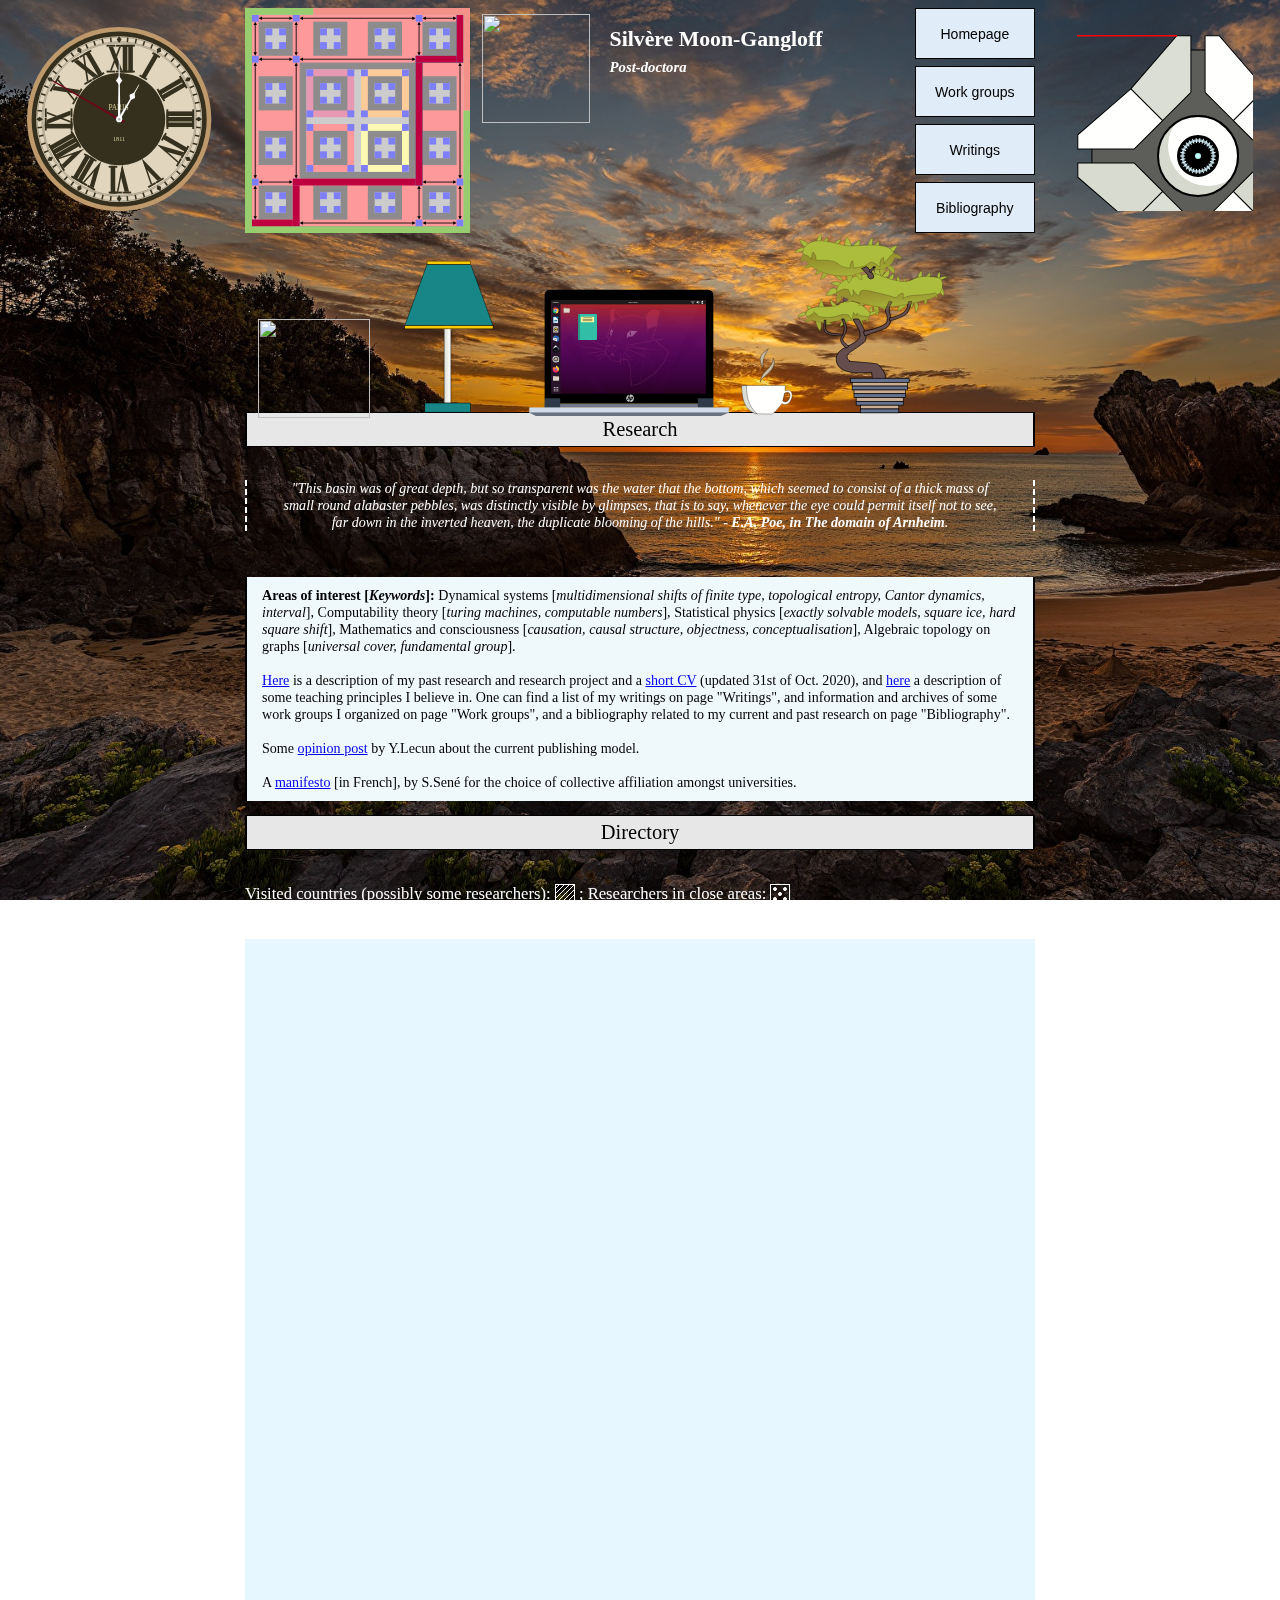
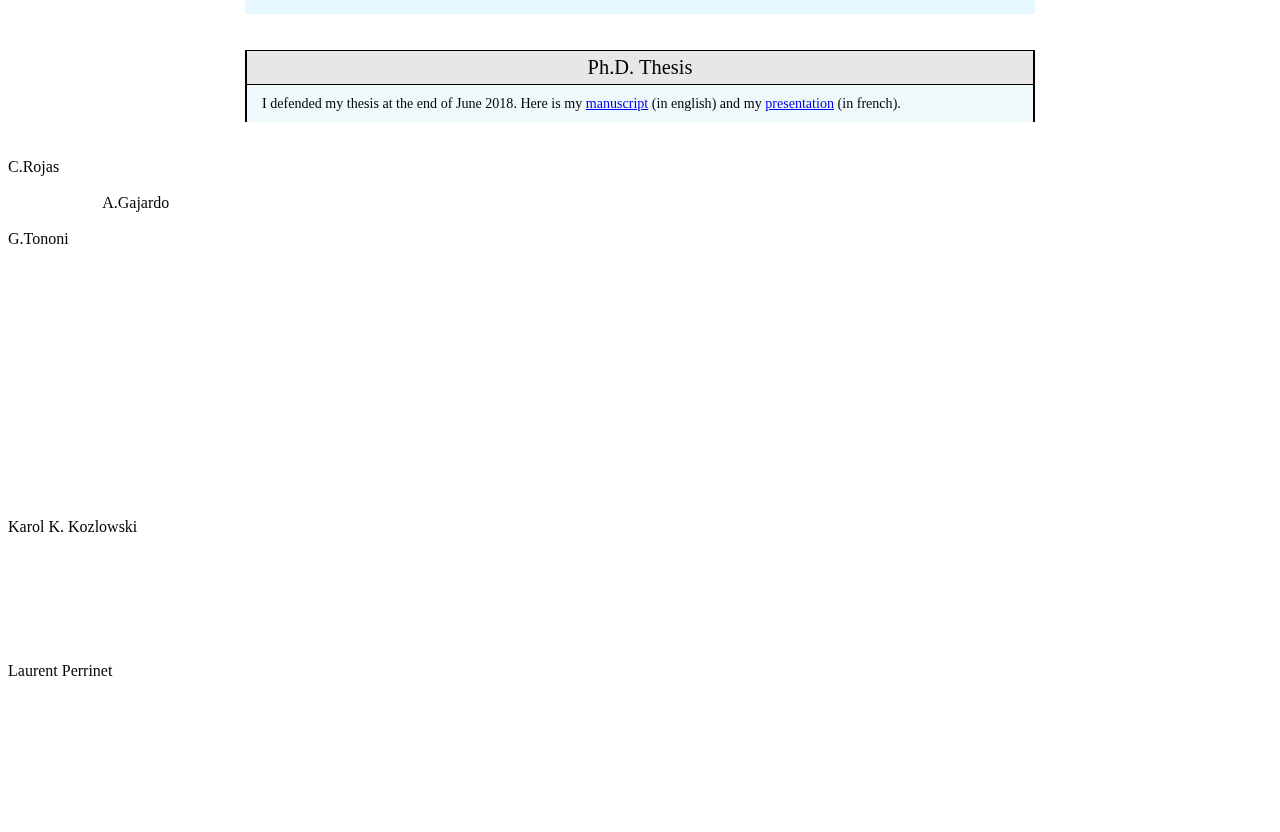
==== commit c2d029a3: "up" ====
--- a/index.html
+++ b/index.html
@@ -502,8 +502,8 @@
 		<div align="right" id="menu">
 
                                   <div> <button id="buttonhomepage">Homepage</button> </div>
-                                  <div><button id="buttonworkgroup">Work group</button></div>
-                                  <div><button id="buttonresearch">Publications</button></div>
+                                  <div><button id="buttonworkgroup">Work groups</button></div>
+                                  <div><button id="buttonresearch">Writings</button></div>
                                   <div><button id="buttonbibliography">Bibliography</button></div>
 
                       	</div>
@@ -520,6 +520,8 @@
              	
              	<img onclick="reduceImg()" id="exit_icon" src="files_svg/exit.svg" style="z-index:2;position:relative;top:20%;left:52.5%;height:7.5%;width:7.5%"> 
              	
+             	<div id="zoom_counter" style="display:none">0</div>
+             	
              	<div id="folder" style="position:absolute;top:20%;left:25%">
        <img src="files_svg/folder.svg" style="width:calc(100vw * 0.015);height:calc(100vw * 0.02)">
 
@@ -534,8 +536,11 @@
     </script>
 
 <script>
+
+zoom_counter_value = document.getElementById("zoom_counter").innerHTML;
     
     $("#folder").click(function() {
+    	event.stopPropagation();
         $("#window").css('display','block');
         $("#window").css('zIndex','2');
 });
@@ -699,18 +704,16 @@
     
     		<p style="width:auto;" class="text_container"> 
         
-        			<B>Keywords:</B> dynamical systems, multidimensional subshifts of finite type, entropy, computability, turing machines, statistical 
-        			physics, square ice, consciousness, organisedness (dynamical systems), causality, natural language processing, machine learning. 
+        			<B>Areas of interest [<I>Keywords</I>]:</B> Dynamical systems [<I>multidimensional shifts of finite type, topological entropy, Cantor dynamics, interval</I>], Computability theory [<I>turing machines, computable numbers</I>], Statistical physics [<I>exactly solvable models, square ice, hard square shift</I>], Mathematics and consciousness [<I>causation, causal structure, objectness, conceptualisation</I>], Algebraic topology on graphs [<I>universal cover, fundamental group</I>]. 
 
 			<br> 
 			<br> 
         
         			<a href="files_pdf/Researchproject.pdf">Here</a> is a description of my past research and research project and a <a href="files_pdf/CV1.pdf">short CV</a> (updated 31st of Oct. 2020), and 
-			<a href="files_pdf/Teachingstatement.pdf">here</a> 
-        			a description of some teaching principles I believe in. One can find a history of my writting on page "Research documents", 
-        			and information and archives on the work group "Exact computation of topological entropy of multidimensional 
-        			subshifts of finite type" on page "Work group", and a commented bibliography 
-        			related to my current and past research on page "Bibliography".  
+	<a href="files_pdf/Teachingstatement.pdf">here</a> 
+        	a description of some teaching principles I believe in. One can find a list of my writings on page "Writings", 
+        	and information and archives of some work groups I organized on page "Work groups", and a bibliography 
+        	related to my current and past research on page "Bibliography".  
 
 			<br>
 			<br> 
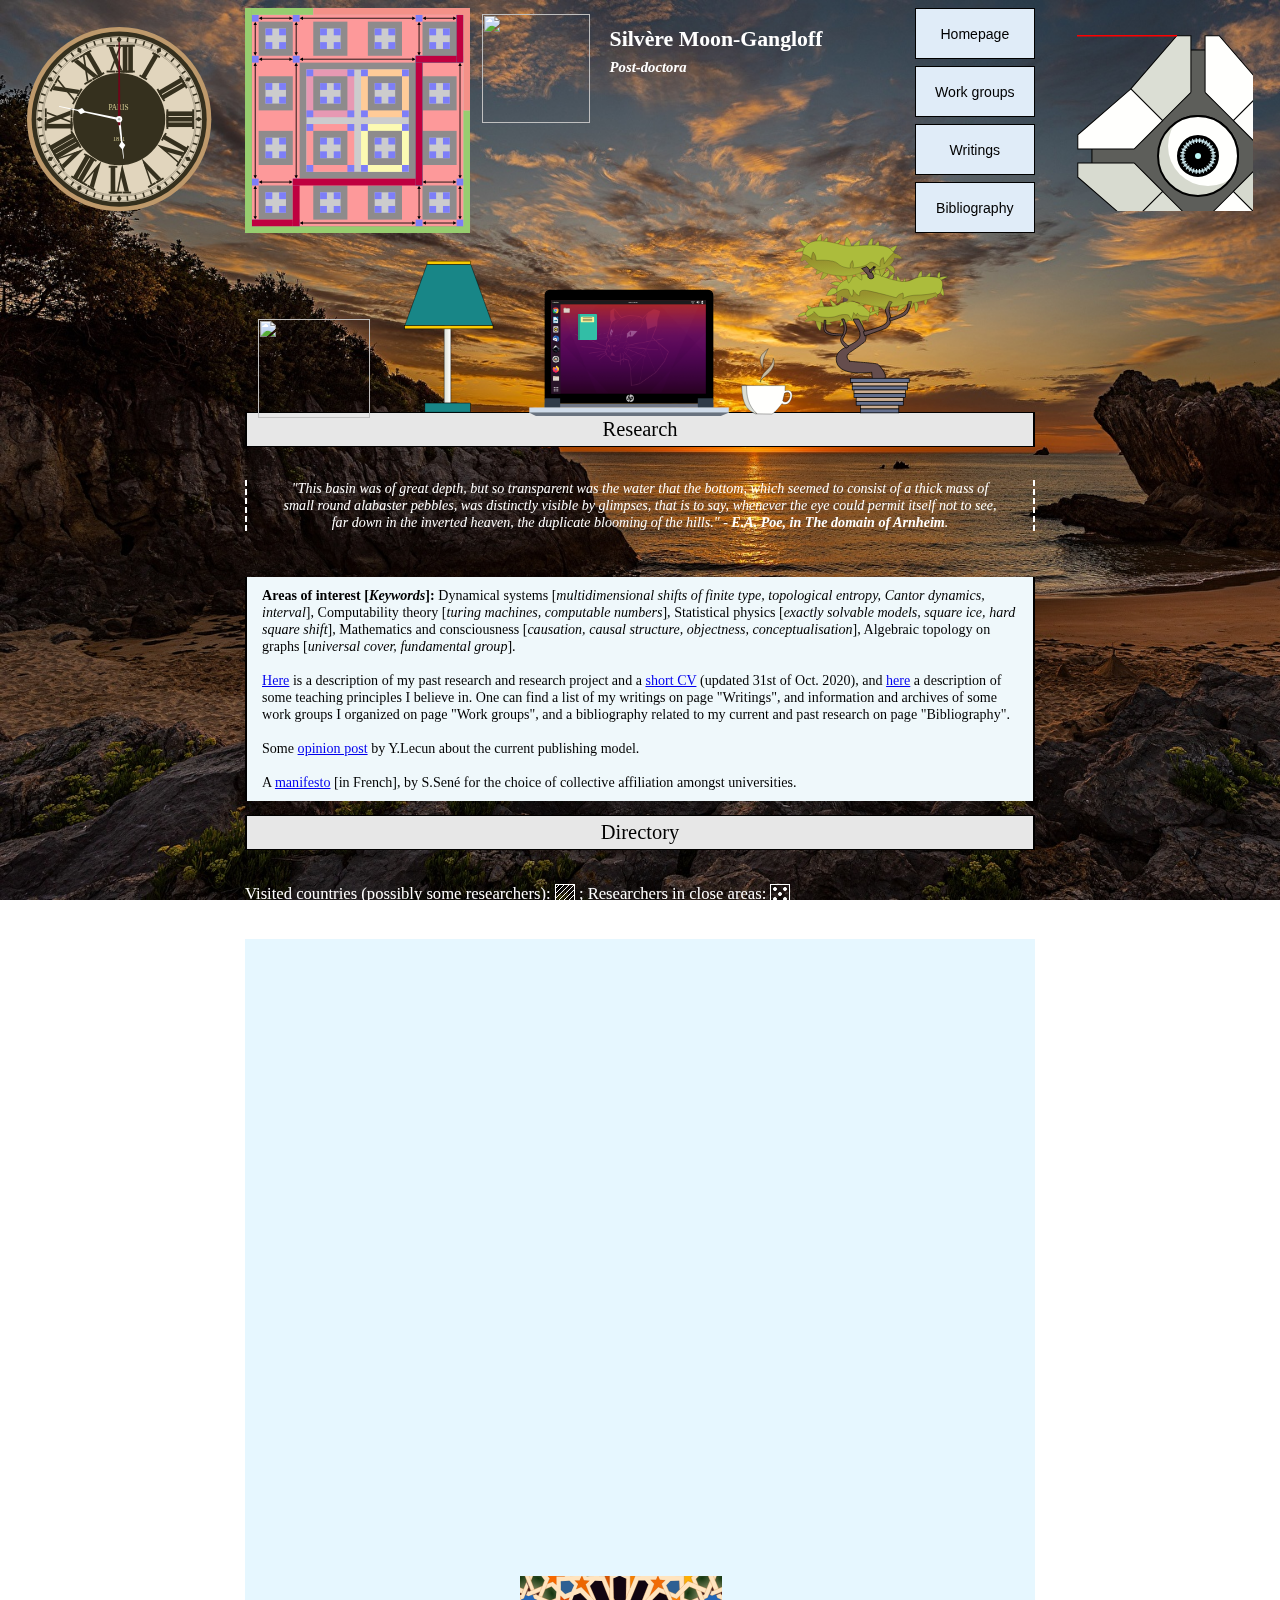
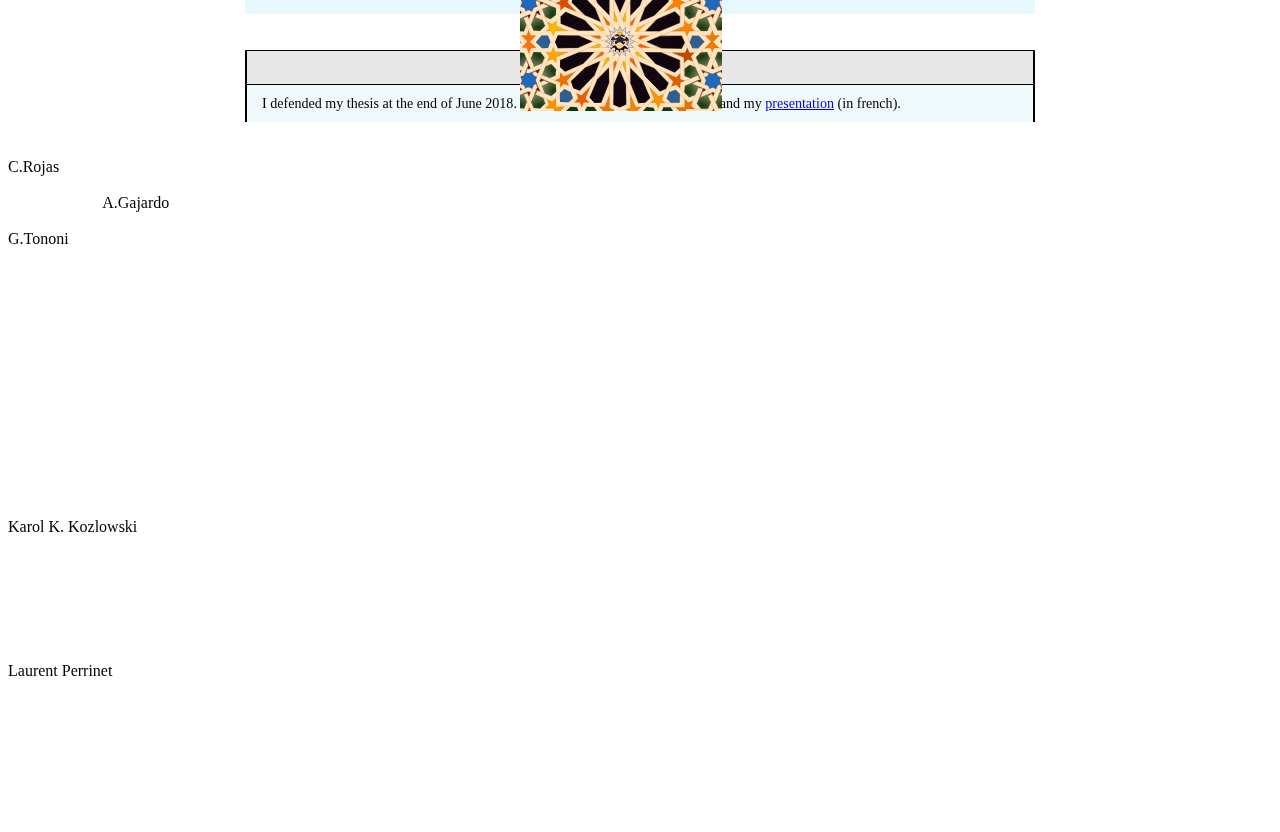
==== commit 34186a7e: "up" ====
--- a/index.html
+++ b/index.html
@@ -18,6 +18,7 @@
 <link rel="stylesheet" href="coffee_smoke.css">
 <link href="worldmap.css" rel="stylesheet">
 <link rel="stylesheet" href="worldmap_bubbles.css">  
+<link rel="stylesheet" href="scrollbar.css">
 
 <style>
 #window_text:hover {
@@ -550,7 +551,10 @@
              	 </div>
              	 
              	 
-             	 <div id="window" style="position:absolute;left:200px;display:none">
+             	 <div id="window" width="400" height="300" style="position:absolute;left:200px;display:none">
+             	 
+        
+             	 
         <div id="window_text" style="font-size:14px;color:white;position:absolute;top:3px;left:75px;">webpage_computer/youtube_videos</div>
         <svg width="400" height="300" style="background-color:#333333"> 
             <rect x="2.5" y="25" width="395" height="272.5" style="fill:#fafafa"></rect>
@@ -562,26 +566,49 @@
             <line stroke-width="1.5" stroke="white" x1="382.5" y1="15" x2="387.5" y2="10"></line>
             </g>
         </svg>
-        <a target="_blank" href="https://www.youtube.com/watch?v=D5in5EdjhD0"><img src="files_svg/youtube.svg" style="z-index:2;position:absolute;top:12.5%;left:1%;height:6%;width:8.5%"></a>
-        <a target="_blank" href="https://www.youtube.com/watch?v=yLYUgC-RsVo"><img src="files_svg/youtube.svg" style="z-index:2;position:absolute;top:25%;left:1%;height:6%;width:8.5%"></a>
-        <a target="_blank" href="https://www.youtube.com/watch?v=NM-zWTU7X-k"><img src="files_svg/youtube.svg" style="z-index:2;position:absolute;top:37.5%;left:1%;height:6%;width:8.5%"></a>
-        <a target="_blank" href="https://www.youtube.com/watch?v=Vc-I6qCSiEc"><img src="files_svg/youtube.svg" style="z-index:2;position:absolute;top:50%;left:1%;height:6%;width:8.5%"></a>
-        <a target="_blank" href="https://www.youtube.com/watch?v=ZW9JpZXwGXc"><img src="files_svg/youtube.svg" style="z-index:2;position:absolute;top:62.5%;left:1%;height:6%;width:8.5%"></a>
-        
-        <div style="z-index:2;position:absolute;top:10%;left:11%;height:6%;font-size:13px"><B>Noam Chomsky</B> - <I>"The machine, the ghost, and the limits of understanding"</I></div>
-        
-        <div style="z-index:2;position:absolute;top:22.5%;left:11%;height:6%;font-size:13px"><B>Marc M&eacute;zard</B> - <I>"Machine learning with neural networks: the importance of data structure"</I></div>
-        
-        <div style="z-index:2;position:absolute;top:37.5%;left:11%;height:6%;font-size:13px"><B>Richard Feynman</B> - <I>"Knowing versus Understanding"</I></div>
-        
-        <div style="z-index:2;position:absolute;top:50%;left:11%;height:6%;font-size:13px"><B>Gaston Bachelard</B> - <I>Entretien sur la po&eacute;tique de l'espace</I></div>
-        
-        <div style="z-index:2;position:absolute;top:60%;left:11%;height:6%;font-size:13px"><B>Alexandre Grothendieck</B> - <I>"Allons-nous continuer la recherche scientifique?"</I> (CERN, 27/01/1972)</div>
         
         
-
-       
-             	
+        <div id="scroll-container" style="height:272.5px;width:395.5px;top:25.5px;left:2px;position:absolute;background-color:#fafafa;overflow:hidden;overflow-y:scroll">
+        
+        
+        <div id="scrollable" style="height:400px">
+        <a target="_blank" href="https://www.youtube.com/watch?v=D5in5EdjhD0"><img src="files_svg/youtube.svg" style="z-index:2;position:absolute;top:5%;left:1%;height:6%;width:8.5%"></a>
+        <a target="_blank" href="https://www.youtube.com/watch?v=yLYUgC-RsVo"><img src="files_svg/youtube.svg" style="z-index:2;position:absolute;top:20%;left:1%;height:6%;width:8.5%"></a>
+        <a target="_blank" href="https://www.youtube.com/watch?v=NM-zWTU7X-k"><img src="files_svg/youtube.svg" style="z-index:2;position:absolute;top:35%;left:1%;height:6%;width:8.5%"></a>
+        <a target="_blank" href="https://www.youtube.com/watch?v=Vc-I6qCSiEc"><img src="files_svg/youtube.svg" style="z-index:2;position:absolute;top:50%;left:1%;height:6%;width:8.5%"></a>
+        <a target="_blank" href="https://www.youtube.com/watch?v=ZW9JpZXwGXc"><img src="files_svg/youtube.svg" style="z-index:2;position:absolute;top:65%;left:1%;height:6%;width:8.5%"></a>
+        
+        <div style="z-index:2;position:absolute;top:2.5%;left:11%;height:6%;font-size:13px"><B>Noam Chomsky</B> - <I>"The machine, the ghost, and the limits of understanding."</I></div>
+        
+        <div style="z-index:2;position:absolute;top:17.5%;left:11%;height:6%;font-size:13px"><B>Marc M&eacute;zard</B> - <I>"Machine learning with neural networks: the importance of data structure."</I></div>
+        
+        <div style="z-index:2;position:absolute;top:35%;left:11%;height:6%;font-size:13px"><B>Richard Feynman</B> - <I>"Knowing versus Understanding."</I></div>
+        
+        <div style="z-index:2;position:absolute;top:50%;left:11%;height:6%;font-size:13px"><B>Gaston Bachelard</B> - <I>Entretien sur la po&eacute;tique de l'espace.</I></div>
+        
+        <div style="z-index:2;position:absolute;top:62.5%;left:11%;height:6%;font-size:13px"><B>Alexandre Grothendieck</B> - <I>"Allons-nous continuer la recherche scientifique?"</I> (CERN, 27/01/1972)</div>
+        
+        <div style="z-index:2;position:absolute;top:80%;left:11%;height:6%;font-size:13px"><B>Gerald Pollack</B> - <I>"The fourth phase of water"</I></div>
+        
+        <div style="z-index:2;position:absolute;top:95%;left:11%;height:6%;font-size:13px"><B>Roger Penrose</B> - <I>"Mind, mathematics and consciousness."</I></div>
+        
+        <div style="z-index:2;position:absolute;top:110%;left:11%;height:6%;font-size:13px"><B>Sarah Lazar</B> - <I>"How meditation changes the brain."</I></div>
+        
+        <div style="z-index:2;position:absolute;top:122.5%;left:11%;height:6%;font-size:13px"><B>Florianne Koechlin</B> - <I>"Tomatoes talk, birch trees learn - do plants have dignity?"</I></div>
+         
+        
+        
+        
+        <a target="_blank" href="https://www.youtube.com/watch?v=i-T7tCMUDXU"><img src="files_svg/youtube.svg" style="z-index:2;position:absolute;top:80%;left:1%;height:6%;width:8.5%"></a>
+        
+        <a target="_blank" href="https://www.youtube.com/watch?v=DPC7q-dsgQI"><img src="files_svg/youtube.svg" style="z-index:2;position:absolute;top:95%;left:1%;height:6%;width:8.5%"></a>
+        
+        <a target="_blank" href="https://www.youtube.com/watch?v=m8rRzTtP7Tc"><img src="files_svg/youtube.svg" style="z-index:2;position:absolute;top:110%;left:1%;height:6%;width:8.5%"></a>
+        
+        <a target="_blank" href="https://www.youtube.com/watch?v=i8YnvMpcrVI"><img src="files_svg/youtube.svg" style="z-index:2;position:absolute;top:125%;left:1%;height:6%;width:8.5%"></a>
+
+    </div>
+    </div>
     </div>
     
     <script>
@@ -599,9 +626,3815 @@
 });
         </script>
              
+             
+             <div align="center" class ="svg_container" style="width: calc(100vw * 0.158); height: calc(100vw * 0.107); position:absolute;top:calc(100vw * 1.225);left:calc(100vw * 0.4);"><svg
+               preserveAspectRatio="xMinYMin meet" class="svg-content" 
+               viewBox="0 0 90 60"
+               version="1.1"
+               id="svg5"
+               inkscape:version="1.1.2 (08b2f3d93c, 2022-04-05)"
+               sodipodi:docname="tiling.svg"
+               xmlns:inkscape="http://www.inkscape.org/namespaces/inkscape"
+               xmlns:sodipodi="http://sodipodi.sourceforge.net/DTD/sodipodi-0.dtd"
+               xmlns:xlink="http://www.w3.org/1999/xlink"
+               xmlns="http://www.w3.org/2000/svg"
+               xmlns:svg="http://www.w3.org/2000/svg">
+              <sodipodi:namedview
+                 id="namedview7"
+                 pagecolor="#ffffff"
+                 bordercolor="#666666"
+                 borderopacity="1.0"
+                 inkscape:pageshadow="2"
+                 inkscape:pageopacity="0.0"
+                 inkscape:pagecheckerboard="0"
+                 inkscape:document-units="mm"
+                 showgrid="false"
+                 inkscape:zoom="0.79260186"
+                 inkscape:cx="210.06764"
+                 inkscape:cy="136.89092"
+                 inkscape:window-width="1294"
+                 inkscape:window-height="704"
+                 inkscape:window-x="72"
+                 inkscape:window-y="27"
+                 inkscape:window-maximized="1"
+                 inkscape:current-layer="layer1" />
+              <defs
+                 id="defs2">
+                <linearGradient
+                   inkscape:collect="always"
+                   id="linearGradient52697">
+                  <stop
+                     style="stop-color:#13360e;stop-opacity:1;"
+                     offset="0"
+                     id="stop52693" />
+                  <stop
+                     style="stop-color:#13360e;stop-opacity:0;"
+                     offset="1"
+                     id="stop52695" />
+                </linearGradient>
+                <linearGradient
+                   inkscape:collect="always"
+                   id="linearGradient52497">
+                  <stop
+                     style="stop-color:#13360e;stop-opacity:1;"
+                     offset="0"
+                     id="stop52493" />
+                  <stop
+                     style="stop-color:#13360e;stop-opacity:0;"
+                     offset="1"
+                     id="stop52495" />
+                </linearGradient>
+                <linearGradient
+                   inkscape:collect="always"
+                   id="linearGradient52221">
+                  <stop
+                     style="stop-color:#13360e;stop-opacity:1;"
+                     offset="0"
+                     id="stop52217" />
+                  <stop
+                     style="stop-color:#13360e;stop-opacity:0;"
+                     offset="1"
+                     id="stop52219" />
+                </linearGradient>
+                <linearGradient
+                   inkscape:collect="always"
+                   id="linearGradient52021">
+                  <stop
+                     style="stop-color:#13360e;stop-opacity:1;"
+                     offset="0"
+                     id="stop52017" />
+                  <stop
+                     style="stop-color:#13360e;stop-opacity:0;"
+                     offset="1"
+                     id="stop52019" />
+                </linearGradient>
+                <linearGradient
+                   inkscape:collect="always"
+                   id="linearGradient51821">
+                  <stop
+                     style="stop-color:#13360e;stop-opacity:1;"
+                     offset="0"
+                     id="stop51817" />
+                  <stop
+                     style="stop-color:#13360e;stop-opacity:0;"
+                     offset="1"
+                     id="stop51819" />
+                </linearGradient>
+                <linearGradient
+                   inkscape:collect="always"
+                   id="linearGradient51685">
+                  <stop
+                     style="stop-color:#13360e;stop-opacity:1;"
+                     offset="0"
+                     id="stop51681" />
+                  <stop
+                     style="stop-color:#13360e;stop-opacity:0;"
+                     offset="1"
+                     id="stop51683" />
+                </linearGradient>
+                <linearGradient
+                   inkscape:collect="always"
+                   id="linearGradient51473">
+                  <stop
+                     style="stop-color:#13360e;stop-opacity:1;"
+                     offset="0"
+                     id="stop51469" />
+                  <stop
+                     style="stop-color:#13360e;stop-opacity:0;"
+                     offset="1"
+                     id="stop51471" />
+                </linearGradient>
+                <linearGradient
+                   inkscape:collect="always"
+                   id="linearGradient51209">
+                  <stop
+                     style="stop-color:#13360e;stop-opacity:1;"
+                     offset="0"
+                     id="stop51205" />
+                  <stop
+                     style="stop-color:#13360e;stop-opacity:0;"
+                     offset="1"
+                     id="stop51207" />
+                </linearGradient>
+                <linearGradient
+                   inkscape:collect="always"
+                   id="linearGradient7980">
+                  <stop
+                     style="stop-color:#13360e;stop-opacity:1;"
+                     offset="0"
+                     id="stop7976" />
+                  <stop
+                     style="stop-color:#13360e;stop-opacity:0;"
+                     offset="1"
+                     id="stop7978" />
+                </linearGradient>
+                <linearGradient
+                   inkscape:collect="always"
+                   id="linearGradient7652">
+                  <stop
+                     style="stop-color:#13360e;stop-opacity:1;"
+                     offset="0"
+                     id="stop7648" />
+                  <stop
+                     style="stop-color:#13360e;stop-opacity:0;"
+                     offset="1"
+                     id="stop7650" />
+                </linearGradient>
+                <linearGradient
+                   inkscape:collect="always"
+                   id="linearGradient7452">
+                  <stop
+                     style="stop-color:#13360e;stop-opacity:1;"
+                     offset="0"
+                     id="stop7448" />
+                  <stop
+                     style="stop-color:#13360e;stop-opacity:0;"
+                     offset="1"
+                     id="stop7450" />
+                </linearGradient>
+                <linearGradient
+                   inkscape:collect="always"
+                   id="linearGradient7252">
+                  <stop
+                     style="stop-color:#13360e;stop-opacity:1;"
+                     offset="0"
+                     id="stop7248" />
+                  <stop
+                     style="stop-color:#13360e;stop-opacity:0;"
+                     offset="1"
+                     id="stop7250" />
+                </linearGradient>
+                <linearGradient
+                   inkscape:collect="always"
+                   id="linearGradient6924">
+                  <stop
+                     style="stop-color:#13360e;stop-opacity:1;"
+                     offset="0"
+                     id="stop6920" />
+                  <stop
+                     style="stop-color:#13360e;stop-opacity:0;"
+                     offset="1"
+                     id="stop6922" />
+                </linearGradient>
+                <linearGradient
+                   inkscape:collect="always"
+                   id="linearGradient6678">
+                  <stop
+                     style="stop-color:#13360e;stop-opacity:1;"
+                     offset="0"
+                     id="stop6674" />
+                  <stop
+                     style="stop-color:#13360e;stop-opacity:0;"
+                     offset="1"
+                     id="stop6676" />
+                </linearGradient>
+                <linearGradient
+                   inkscape:collect="always"
+                   id="linearGradient6368">
+                  <stop
+                     style="stop-color:#13360e;stop-opacity:1;"
+                     offset="0"
+                     id="stop6364" />
+                  <stop
+                     style="stop-color:#13360e;stop-opacity:0;"
+                     offset="1"
+                     id="stop6366" />
+                </linearGradient>
+                <linearGradient
+                   inkscape:collect="always"
+                   id="linearGradient5726">
+                  <stop
+                     style="stop-color:#13360e;stop-opacity:1;"
+                     offset="0"
+                     id="stop5722" />
+                  <stop
+                     style="stop-color:#13360e;stop-opacity:0;"
+                     offset="1"
+                     id="stop5724" />
+                </linearGradient>
+                <linearGradient
+                   inkscape:collect="always"
+                   id="linearGradient15974">
+                  <stop
+                     style="stop-color:#13360e;stop-opacity:1;"
+                     offset="0"
+                     id="stop15970" />
+                  <stop
+                     style="stop-color:#13360e;stop-opacity:0;"
+                     offset="1"
+                     id="stop15972" />
+                </linearGradient>
+                <linearGradient
+                   inkscape:collect="always"
+                   id="linearGradient15710">
+                  <stop
+                     style="stop-color:#13360e;stop-opacity:1;"
+                     offset="0"
+                     id="stop15706" />
+                  <stop
+                     style="stop-color:#13360e;stop-opacity:0;"
+                     offset="1"
+                     id="stop15708" />
+                </linearGradient>
+                <linearGradient
+                   inkscape:collect="always"
+                   id="linearGradient15638">
+                  <stop
+                     style="stop-color:#13360e;stop-opacity:1;"
+                     offset="0"
+                     id="stop15634" />
+                  <stop
+                     style="stop-color:#13360e;stop-opacity:0;"
+                     offset="1"
+                     id="stop15636" />
+                </linearGradient>
+                <linearGradient
+                   inkscape:collect="always"
+                   id="linearGradient15392">
+                  <stop
+                     style="stop-color:#13360e;stop-opacity:1;"
+                     offset="0"
+                     id="stop15388" />
+                  <stop
+                     style="stop-color:#13360e;stop-opacity:0;"
+                     offset="1"
+                     id="stop15390" />
+                </linearGradient>
+                <linearGradient
+                   inkscape:collect="always"
+                   id="linearGradient15146">
+                  <stop
+                     style="stop-color:#13360e;stop-opacity:1;"
+                     offset="0"
+                     id="stop15142" />
+                  <stop
+                     style="stop-color:#13360e;stop-opacity:0;"
+                     offset="1"
+                     id="stop15144" />
+                </linearGradient>
+                <linearGradient
+                   inkscape:collect="always"
+                   id="linearGradient14772">
+                  <stop
+                     style="stop-color:#13360e;stop-opacity:1;"
+                     offset="0"
+                     id="stop14768" />
+                  <stop
+                     style="stop-color:#13360e;stop-opacity:0;"
+                     offset="1"
+                     id="stop14770" />
+                </linearGradient>
+                <linearGradient
+                   inkscape:collect="always"
+                   id="linearGradient14526">
+                  <stop
+                     style="stop-color:#13360e;stop-opacity:1;"
+                     offset="0"
+                     id="stop14522" />
+                  <stop
+                     style="stop-color:#13360e;stop-opacity:0;"
+                     offset="1"
+                     id="stop14524" />
+                </linearGradient>
+                <linearGradient
+                   inkscape:collect="always"
+                   id="linearGradient13850">
+                  <stop
+                     style="stop-color:#13360e;stop-opacity:1;"
+                     offset="0"
+                     id="stop13846" />
+                  <stop
+                     style="stop-color:#13360e;stop-opacity:0;"
+                     offset="1"
+                     id="stop13848" />
+                </linearGradient>
+                <mask
+                   maskUnits="userSpaceOnUse"
+                   id="mask225962">
+                  <path
+                     style="fill:#feeacf;fill-opacity:1;stroke:#000000;stroke-width:0.108782;stroke-miterlimit:4;stroke-dasharray:none;stroke-opacity:1"
+                     id="path225964"
+                     width="406.92435"
+                     height="276.98282"
+                     x="9.0756474"
+                     y="0"
+                     sodipodi:type="rect"
+                     d="M 9.0756474,0 H 415.99999 V 276.98282 H 9.0756474 Z" />
+                </mask>
+                <mask
+                   maskUnits="userSpaceOnUse"
+                   id="mask226009">
+                  <path
+                     style="fill:#feeacf;fill-opacity:1;stroke:#000000;stroke-width:0.108782;stroke-miterlimit:4;stroke-dasharray:none;stroke-opacity:1"
+                     id="path226011"
+                     width="406.92435"
+                     height="276.98282"
+                     x="9.0756474"
+                     y="0"
+                     sodipodi:type="rect"
+                     d="M 9.0756474,0 H 415.99999 V 276.98282 H 9.0756474 Z" />
+                </mask>
+                <mask
+                   maskUnits="userSpaceOnUse"
+                   id="mask243663">
+                  <path
+                     style="fill:#ffe4bf;fill-opacity:1;stroke:#000000;stroke-width:0.108782;stroke-miterlimit:4;stroke-dasharray:none;stroke-opacity:1"
+                     id="path243665"
+                     width="406.92435"
+                     height="276.98282"
+                     x="9.0756474"
+                     y="3.3378601e-06"
+                     sodipodi:type="rect"
+                     d="M 9.0756474,3.3378601e-6 H 415.99999 V 276.98282 H 9.0756474 Z" />
+                </mask>
+                <linearGradient
+                   inkscape:collect="always"
+                   id="linearGradient386895">
+                  <stop
+                     style="stop-color:#6c5353;stop-opacity:1;"
+                     offset="0"
+                     id="stop386891" />
+                  <stop
+                     style="stop-color:#6c5353;stop-opacity:0;"
+                     offset="1"
+                     id="stop386893" />
+                </linearGradient>
+                <mask
+                   maskUnits="userSpaceOnUse"
+                   id="mask225962-3">
+                  <path
+                     style="fill:#feeacf;fill-opacity:1;stroke:#000000;stroke-width:0.108782;stroke-miterlimit:4;stroke-dasharray:none;stroke-opacity:1"
+                     id="path225964-6"
+                     width="406.92435"
+                     height="276.98282"
+                     x="9.0756474"
+                     y="0"
+                     sodipodi:type="rect"
+                     d="M 9.0756474,0 H 415.99999 V 276.98282 H 9.0756474 Z" />
+                </mask>
+                <mask
+                   maskUnits="userSpaceOnUse"
+                   id="mask226009-7">
+                  <path
+                     style="fill:#feeacf;fill-opacity:1;stroke:#000000;stroke-width:0.108782;stroke-miterlimit:4;stroke-dasharray:none;stroke-opacity:1"
+                     id="path226011-5"
+                     width="406.92435"
+                     height="276.98282"
+                     x="9.0756474"
+                     y="0"
+                     sodipodi:type="rect"
+                     d="M 9.0756474,0 H 415.99999 V 276.98282 H 9.0756474 Z" />
+                </mask>
+                <mask
+                   maskUnits="userSpaceOnUse"
+                   id="mask243663-3">
+                  <path
+                     style="fill:#ffe4bf;fill-opacity:1;stroke:#000000;stroke-width:0.108782;stroke-miterlimit:4;stroke-dasharray:none;stroke-opacity:1"
+                     id="path243665-5"
+                     width="406.92435"
+                     height="276.98282"
+                     x="9.0756474"
+                     y="3.3378601e-06"
+                     sodipodi:type="rect"
+                     d="M 9.0756474,3.3378601e-6 H 415.99999 V 276.98282 H 9.0756474 Z" />
+                </mask>
+                <mask
+                   maskUnits="userSpaceOnUse"
+                   id="mask376264">
+                  <path
+                     style="fill:#ffe4bf;fill-opacity:1;stroke:#000000;stroke-width:0.108782;stroke-miterlimit:4;stroke-dasharray:none;stroke-opacity:1"
+                     id="path376266"
+                     width="406.92435"
+                     height="276.98282"
+                     x="9.0756664"
+                     y="0"
+                     sodipodi:type="rect"
+                     d="M 9.0756664,0 H 416.00001 V 276.98282 H 9.0756664 Z" />
+                </mask>
+                <linearGradient
+                   inkscape:collect="always"
+                   xlink:href="#linearGradient386895"
+                   id="linearGradient386897-8"
+                   x1="335.97879"
+                   y1="202.44426"
+                   x2="337.1254"
+                   y2="204.88635"
+                   gradientUnits="userSpaceOnUse"
+                   gradientTransform="matrix(0.26458333,0,0,0.26458333,-2.2885971,0.07472976)" />
+                <linearGradient
+                   inkscape:collect="always"
+                   xlink:href="#linearGradient386895"
+                   id="linearGradient414635"
+                   gradientUnits="userSpaceOnUse"
+                   x1="334.35837"
+                   y1="198.7589"
+                   x2="335.18329"
+                   y2="200.71632"
+                   gradientTransform="matrix(0.26458333,0,0,0.26458333,9.0242049,-3.4566142)" />
+                <linearGradient
+                   inkscape:collect="always"
+                   xlink:href="#linearGradient386895"
+                   id="linearGradient401476"
+                   gradientUnits="userSpaceOnUse"
+                   x1="335.39117"
+                   y1="201.55919"
+                   x2="337.3822"
+                   y2="202.56064"
+                   gradientTransform="matrix(0.26458333,0,0,0.26458333,9.6569948,4.9070038)" />
+                <linearGradient
+                   inkscape:collect="always"
+                   xlink:href="#linearGradient386895"
+                   id="linearGradient388799"
+                   gradientUnits="userSpaceOnUse"
+                   x1="336.60968"
+                   y1="202.23814"
+                   x2="338.63565"
+                   y2="203.18481"
+                   gradientTransform="matrix(0.26458333,0,0,0.26458333,0.74375389,5.451022)" />
+                <linearGradient
+                   inkscape:collect="always"
+                   xlink:href="#linearGradient386895"
+                   id="linearGradient387609-9"
+                   gradientUnits="userSpaceOnUse"
+                   x1="335.19232"
+                   y1="200.46315"
+                   x2="336.49585"
+                   y2="203.57001"
+                   gradientTransform="matrix(0.26458333,0,0,0.26458333,4.7543439,6.018142)" />
+                <linearGradient
+                   inkscape:collect="always"
+                   xlink:href="#linearGradient386895"
+                   id="linearGradient387085-7"
+                   gradientUnits="userSpaceOnUse"
+                   x1="337.11493"
+                   y1="199.15175"
+                   x2="337.61157"
+                   y2="202.87234"
+                   gradientTransform="matrix(0.26458333,0,0,0.26458333,0.1908839,3.3200618)" />
+                <linearGradient
+                   inkscape:collect="always"
+                   xlink:href="#linearGradient386895"
+                   id="linearGradient417325"
+                   gradientUnits="userSpaceOnUse"
+                   gradientTransform="matrix(0.26458333,0,0,0.26458333,2.9390439,-3.5390062)"
+                   x1="337.7175"
+                   y1="199.40996"
+                   x2="336.59158"
+                   y2="202.23157" />
+                <linearGradient
+                   inkscape:collect="always"
+                   xlink:href="#linearGradient386895"
+                   id="linearGradient418251"
+                   gradientUnits="userSpaceOnUse"
+                   gradientTransform="matrix(0.26458333,0,0,0.26458333,9.7813148,-0.41690624)"
+                   x1="338.69879"
+                   y1="198.66638"
+                   x2="337.62286"
+                   y2="201.13206" />
+                <linearGradient
+                   inkscape:collect="always"
+                   xlink:href="#linearGradient386895"
+                   id="linearGradient417469"
+                   gradientUnits="userSpaceOnUse"
+                   gradientTransform="matrix(0.26458333,0,0,0.26458333,-0.8816161,-0.71115124)"
+                   x1="339.53018"
+                   y1="196.72359"
+                   x2="337.36707"
+                   y2="197.97171" />
+                <linearGradient
+                   inkscape:collect="always"
+                   xlink:href="#linearGradient386895"
+                   id="linearGradient417727"
+                   gradientUnits="userSpaceOnUse"
+                   gradientTransform="matrix(0.26458333,0,0,0.26458333,8.8159949,3.4515138)"
+                   x1="340.22162"
+                   y1="196.42393"
+                   x2="337.67963"
+                   y2="197.71873" />
+                <linearGradient
+                   inkscape:collect="always"
+                   xlink:href="#linearGradient386895"
+                   id="linearGradient431972"
+                   gradientUnits="userSpaceOnUse"
+                   x1="335.97879"
+                   y1="202.44426"
+                   x2="337.1254"
+                   y2="204.88635"
+                   gradientTransform="matrix(0.26458333,0,0,0.26458333,-2.4798541,-34.726206)" />
+                <linearGradient
+                   inkscape:collect="always"
+                   xlink:href="#linearGradient386895"
+                   id="linearGradient431974"
+                   gradientUnits="userSpaceOnUse"
+                   gradientTransform="matrix(0.26458333,0,0,0.26458333,9.0442449,-38.29043)"
+                   x1="334.35837"
+                   y1="198.7589"
+                   x2="335.18329"
+                   y2="200.71632" />
+                <linearGradient
+                   inkscape:collect="always"
+                   xlink:href="#linearGradient386895"
+                   id="linearGradient432874"
+                   gradientUnits="userSpaceOnUse"
+                   gradientTransform="matrix(0.26458333,0,0,0.26458333,5.6908839,-38.526922)"
+                   x1="333.41895"
+                   y1="197.46539"
+                   x2="335.69739"
+                   y2="198.45212" />
+                <linearGradient
+                   inkscape:collect="always"
+                   xlink:href="#linearGradient386895"
+                   id="linearGradient431976"
+                   gradientUnits="userSpaceOnUse"
+                   gradientTransform="matrix(0.26458333,0,0,0.26458333,9.4657349,-29.893933)"
+                   x1="335.39117"
+                   y1="201.55919"
+                   x2="337.3822"
+                   y2="202.56064" />
+                <linearGradient
+                   inkscape:collect="always"
+                   xlink:href="#linearGradient386895"
+                   id="linearGradient431978"
+                   gradientUnits="userSpaceOnUse"
+                   gradientTransform="matrix(0.26458333,0,0,0.26458333,4.4230639,-28.68466)"
+                   x1="335.19232"
+                   y1="200.46315"
+                   x2="336.49585"
+                   y2="203.57001" />
+                <linearGradient
+                   inkscape:collect="always"
+                   xlink:href="#linearGradient386895"
+                   id="linearGradient431980"
+                   gradientUnits="userSpaceOnUse"
+                   gradientTransform="matrix(0.26458333,0,0,0.26458333,-3.7609558e-4,-31.480875)"
+                   x1="337.11493"
+                   y1="199.15175"
+                   x2="337.61157"
+                   y2="202.87234" />
+                <linearGradient
+                   inkscape:collect="always"
+                   xlink:href="#linearGradient386895"
+                   id="linearGradient431984"
+                   gradientUnits="userSpaceOnUse"
+                   gradientTransform="matrix(0.26458333,0,0,0.26458333,9.5900649,-35.217842)"
+                   x1="338.69879"
+                   y1="198.66638"
+                   x2="337.62286"
+                   y2="201.13206" />
+                <linearGradient
+                   inkscape:collect="always"
+                   xlink:href="#linearGradient386895"
+                   id="linearGradient431986"
+                   gradientUnits="userSpaceOnUse"
+                   gradientTransform="matrix(0.26458333,0,0,0.26458333,-1.0728761,-35.512088)"
+                   x1="339.53018"
+                   y1="196.72359"
+                   x2="337.36707"
+                   y2="197.97171" />
+                <linearGradient
+                   inkscape:collect="always"
+                   xlink:href="#linearGradient386895"
+                   id="linearGradient431988"
+                   gradientUnits="userSpaceOnUse"
+                   gradientTransform="matrix(0.26458333,0,0,0.26458333,8.5304149,-31.352552)"
+                   x1="340.22162"
+                   y1="196.42393"
+                   x2="337.67963"
+                   y2="197.71873" />
+                <radialGradient
+                   inkscape:collect="always"
+                   xlink:href="#linearGradient435422"
+                   id="radialGradient435424"
+                   cx="409.98776"
+                   cy="181.96947"
+                   fx="409.98776"
+                   fy="181.96947"
+                   r="12.178437"
+                   gradientTransform="matrix(-0.57915161,-1.3914374,0.92082928,-0.38324885,176.06961,688.43973)"
+                   gradientUnits="userSpaceOnUse" />
+                <linearGradient
+                   inkscape:collect="always"
+                   id="linearGradient435422">
+                  <stop
+                     style="stop-color:#13360e;stop-opacity:1;"
+                     offset="0"
+                     id="stop435418" />
+                  <stop
+                     style="stop-color:#13360e;stop-opacity:0;"
+                     offset="1"
+                     id="stop435420" />
+                </linearGradient>
+                <radialGradient
+                   inkscape:collect="always"
+                   xlink:href="#linearGradient435422"
+                   id="radialGradient434304"
+                   cx="382.70587"
+                   cy="163.48184"
+                   fx="382.70587"
+                   fy="163.48184"
+                   r="11.895467"
+                   gradientTransform="matrix(-1.5948928,-0.64228363,0.37184618,-0.9233641,648.84924,438.86539)"
+                   gradientUnits="userSpaceOnUse" />
+                <radialGradient
+                   inkscape:collect="always"
+                   xlink:href="#linearGradient435422"
+                   id="radialGradient433464"
+                   cx="351.1954"
+                   cy="164.01224"
+                   fx="351.1954"
+                   fy="164.01224"
+                   r="11.76502"
+                   gradientTransform="matrix(-1.777505,0.79103454,-0.41123631,-0.92403349,781.92105,-84.120266)"
+                   gradientUnits="userSpaceOnUse" />
+                <radialGradient
+                   inkscape:collect="always"
+                   xlink:href="#linearGradient435422"
+                   id="radialGradient403666"
+                   cx="331.60168"
+                   cy="192.23096"
+                   fx="331.60168"
+                   fy="192.23096"
+                   r="12.313317"
+                   gradientTransform="matrix(-0.58968629,1.5672231,-0.91335854,-0.34364628,454.96681,-405.02058)"
+                   gradientUnits="userSpaceOnUse" />
+                <radialGradient
+                   inkscape:collect="always"
+                   xlink:href="#linearGradient435422"
+                   id="radialGradient404744"
+                   cx="329.9444"
+                   cy="218.61455"
+                   fx="329.9444"
+                   fy="218.61455"
+                   r="12.355988"
+                   gradientTransform="matrix(0.48226818,1.1854165,-0.91834786,0.37362804,125.4086,-415.05646)"
+                   gradientUnits="userSpaceOnUse" />
+                <radialGradient
+                   inkscape:collect="always"
+                   xlink:href="#linearGradient435422"
+                   id="radialGradient436292"
+                   cx="349.93005"
+                   cy="241.56947"
+                   fx="349.93005"
+                   fy="241.56947"
+                   r="11.732203"
+                   gradientTransform="matrix(1.4315957,0.60702208,-0.40685489,0.95950036,-312.37756,-380.16138)"
+                   gradientUnits="userSpaceOnUse" />
+                <radialGradient
+                   inkscape:collect="always"
+                   xlink:href="#linearGradient435422"
+                   id="radialGradient435836"
+                   cx="386.75745"
+                   cy="241.08279"
+                   fx="386.75745"
+                   fy="241.08279"
+                   r="11.992365"
+                   gradientTransform="matrix(1.6057521,-0.72962243,0.41397592,0.91109489,-620.79094,126.33952)"
+                   gradientUnits="userSpaceOnUse" />
+                <radialGradient
+                   inkscape:collect="always"
+                   xlink:href="#linearGradient435422"
+                   id="radialGradient435636"
+                   cx="410.05716"
+                   cy="217.98427"
+                   fx="410.05716"
+                   fy="217.98427"
+                   r="12.490712"
+                   gradientTransform="matrix(0.56637441,-1.3739287,0.8980593,0.37022113,-321.80299,540.38742)"
+                   gradientUnits="userSpaceOnUse" />
+                <mask
+                   maskUnits="userSpaceOnUse"
+                   id="mask225962-7">
+                  <path
+                     style="fill:#feeacf;fill-opacity:1;stroke:#000000;stroke-width:0.108782;stroke-miterlimit:4;stroke-dasharray:none;stroke-opacity:1"
+                     id="path225964-64"
+                     width="406.92435"
+                     height="276.98282"
+                     x="9.0756474"
+                     y="0"
+                     sodipodi:type="rect"
+                     d="M 9.0756474,0 H 415.99999 V 276.98282 H 9.0756474 Z" />
+                </mask>
+                <mask
+                   maskUnits="userSpaceOnUse"
+                   id="mask226009-3">
+                  <path
+                     style="fill:#feeacf;fill-opacity:1;stroke:#000000;stroke-width:0.108782;stroke-miterlimit:4;stroke-dasharray:none;stroke-opacity:1"
+                     id="path226011-0"
+                     width="406.92435"
+                     height="276.98282"
+                     x="9.0756474"
+                     y="0"
+                     sodipodi:type="rect"
+                     d="M 9.0756474,0 H 415.99999 V 276.98282 H 9.0756474 Z" />
+                </mask>
+                <mask
+                   maskUnits="userSpaceOnUse"
+                   id="mask243663-30">
+                  <path
+                     style="fill:#ffe4bf;fill-opacity:1;stroke:#000000;stroke-width:0.108782;stroke-miterlimit:4;stroke-dasharray:none;stroke-opacity:1"
+                     id="path243665-9"
+                     width="406.92435"
+                     height="276.98282"
+                     x="9.0756474"
+                     y="3.3378601e-06"
+                     sodipodi:type="rect"
+                     d="M 9.0756474,3.3378601e-6 H 415.99999 V 276.98282 H 9.0756474 Z" />
+                </mask>
+                <mask
+                   maskUnits="userSpaceOnUse"
+                   id="mask376264-2">
+                  <path
+                     style="fill:#ffe4bf;fill-opacity:1;stroke:#000000;stroke-width:0.108782;stroke-miterlimit:4;stroke-dasharray:none;stroke-opacity:1"
+                     id="path376266-5"
+                     width="406.92435"
+                     height="276.98282"
+                     x="9.0756664"
+                     y="0"
+                     sodipodi:type="rect"
+                     d="M 9.0756664,0 H 416.00001 V 276.98282 H 9.0756664 Z" />
+                </mask>
+                <radialGradient
+                   inkscape:collect="always"
+                   xlink:href="#linearGradient13850"
+                   id="radialGradient13852"
+                   cx="176.9901"
+                   cy="7.6304135"
+                   fx="176.9901"
+                   fy="7.6304135"
+                   r="3.1411178"
+                   gradientTransform="matrix(2.4238068,5.6230767,-3.1908606,1.375404,-320.51518,-982.8515)"
+                   gradientUnits="userSpaceOnUse" />
+                <radialGradient
+                   inkscape:collect="always"
+                   xlink:href="#linearGradient14526"
+                   id="radialGradient14528"
+                   cx="182.34576"
+                   cy="14.290511"
+                   fx="182.34576"
+                   fy="14.290511"
+                   r="3.0694978"
+                   gradientTransform="matrix(6.2852993,2.5403745,-1.4810162,3.6643368,-1034.7175,-486.1154)"
+                   gradientUnits="userSpaceOnUse" />
+                <radialGradient
+                   inkscape:collect="always"
+                   xlink:href="#linearGradient14772"
+                   id="radialGradient14774"
+                   cx="191.31316"
+                   cy="14.239804"
+                   fx="191.31316"
+                   fy="14.239804"
+                   r="3.1184351"
+                   gradientTransform="matrix(6.2701437,-2.5202528,1.4528383,3.6144414,-1121.066,460.03198)"
+                   gradientUnits="userSpaceOnUse" />
+                <radialGradient
+                   inkscape:collect="always"
+                   xlink:href="#linearGradient15146"
+                   id="radialGradient15148"
+                   cx="198.07181"
+                   cy="7.668643"
+                   fx="198.07181"
+                   fy="7.668643"
+                   r="3.1314974"
+                   gradientTransform="matrix(2.2854434,-5.7858973,3.5893346,1.4178016,-374.26547,1157.8912)"
+                   gradientUnits="userSpaceOnUse" />
+                <radialGradient
+                   inkscape:collect="always"
+                   xlink:href="#linearGradient15392"
+                   id="radialGradient15394"
+                   cx="197.76979"
+                   cy="-1.3428401"
+                   fx="197.76979"
+                   fy="-1.3428401"
+                   r="3.188082"
+                   gradientTransform="matrix(-1.909804,-4.7098741,3.4941281,-1.4168344,488.03332,943.31713)"
+                   gradientUnits="userSpaceOnUse" />
+                <radialGradient
+                   inkscape:collect="always"
+                   xlink:href="#linearGradient15638"
+                   id="radialGradient15640"
+                   cx="191.33551"
+                   cy="-7.7073851"
+                   fx="191.33551"
+                   fy="-7.7073851"
+                   r="3.0226989"
+                   gradientTransform="matrix(-5.624233,-2.1085577,1.4103534,-3.7618873,1186.1912,381.72176)"
+                   gradientUnits="userSpaceOnUse" />
+                <radialGradient
+                   inkscape:collect="always"
+                   xlink:href="#linearGradient15710"
+                   id="radialGradient15712"
+                   cx="182.72701"
+                   cy="-6.969523"
+                   fx="182.72701"
+                   fy="-6.969523"
+                   r="3.1236615"
+                   gradientTransform="matrix(-5.1544928,2.154248,-1.4982147,-3.5848519,1021.5519,-411.28769)"
+                   gradientUnits="userSpaceOnUse" />
+                <radialGradient
+                   inkscape:collect="always"
+                   xlink:href="#linearGradient15974"
+                   id="radialGradient15976"
+                   cx="175.99536"
+                   cy="-1.1263548"
+                   fx="175.99536"
+                   fy="-1.1263548"
+                   r="3.1942334"
+                   gradientTransform="matrix(-2.3190547,5.8236464,-3.4504339,-1.3739914,488.12177,-1012.5063)"
+                   gradientUnits="userSpaceOnUse" />
+                <radialGradient
+                   inkscape:collect="always"
+                   xlink:href="#linearGradient5726"
+                   id="radialGradient5728"
+                   cx="101.15608"
+                   cy="48.312756"
+                   fx="101.15608"
+                   fy="48.312756"
+                   r="3.1155951"
+                   gradientTransform="matrix(7.7351949,3.150172,-1.4524017,3.566315,-703.64655,-427.13918)"
+                   gradientUnits="userSpaceOnUse" />
+                <radialGradient
+                   inkscape:collect="always"
+                   xlink:href="#linearGradient6368"
+                   id="radialGradient6370"
+                   cx="109.79365"
+                   cy="49.015385"
+                   fx="109.79365"
+                   fy="49.015385"
+                   r="3.1374996"
+                   gradientTransform="matrix(6.3646146,-2.5555428,1.4704907,3.6620639,-753.20729,165.25465)"
+                   gradientUnits="userSpaceOnUse" />
+                <radialGradient
+                   inkscape:collect="always"
+                   xlink:href="#linearGradient6678"
+                   id="radialGradient6680"
+                   cx="116.29411"
+                   cy="42.38073"
+                   fx="116.29411"
+                   fy="42.38073"
+                   r="3.2050788"
+                   gradientTransform="matrix(1.9858727,-4.8283316,3.5265649,1.4503398,-356.23961,557.48132)"
+                   gradientUnits="userSpaceOnUse" />
+                <radialGradient
+                   inkscape:collect="always"
+                   xlink:href="#linearGradient6924"
+                   id="radialGradient6926"
+                   cx="116.12347"
+                   cy="33.2924"
+                   fx="116.12347"
+                   fy="33.2924"
+                   r="3.1346397"
+                   gradientTransform="matrix(-2.481416,-6.1033355,3.5233399,-1.4324445,194.84366,804.81287)"
+                   gradientUnits="userSpaceOnUse" />
+                <radialGradient
+                   inkscape:collect="always"
+                   xlink:href="#linearGradient7252"
+                   id="radialGradient7254"
+                   cx="109.69518"
+                   cy="26.785559"
+                   fx="109.69518"
+                   fy="26.785559"
+                   r="3.0722229"
+                   gradientTransform="matrix(-6.8681353,-2.806358,1.524645,-3.7314601,730.12807,449.55262)"
+                   gradientUnits="userSpaceOnUse" />
+                <radialGradient
+                   inkscape:collect="always"
+                   xlink:href="#linearGradient7452"
+                   id="radialGradient7454"
+                   cx="100.66348"
+                   cy="26.730293"
+                   fx="100.66348"
+                   fy="26.730293"
+                   r="3.1152771"
+                   gradientTransform="matrix(-8.87843,3.43907,-1.4185862,-3.6621204,940.18637,-206.52977)"
+                   gradientUnits="userSpaceOnUse" />
+                <radialGradient
+                   inkscape:collect="always"
+                   xlink:href="#linearGradient7652"
+                   id="radialGradient7654"
+                   cx="93.998848"
+                   cy="33.308186"
+                   fx="93.998848"
+                   fy="33.308186"
+                   r="3.2515438"
+                   gradientTransform="matrix(-3.7609007,9.1024382,-3.4299793,-1.4171963,469.63553,-759.98741)"
+                   gradientUnits="userSpaceOnUse" />
+                <radialGradient
+                   inkscape:collect="always"
+                   xlink:href="#linearGradient7980"
+                   id="radialGradient7982"
+                   cx="94.091049"
+                   cy="42.319096"
+                   fx="94.091049"
+                   fy="42.319096"
+                   r="3.1592352"
+                   gradientTransform="matrix(2.9399473,6.9559563,-3.5144217,1.4853678,-125.93455,-659.9419)"
+                   gradientUnits="userSpaceOnUse" />
+                <linearGradient
+                   inkscape:collect="always"
+                   xlink:href="#linearGradient386895"
+                   id="linearGradient8546"
+                   gradientUnits="userSpaceOnUse"
+                   gradientTransform="matrix(0.26458333,0,0,0.26458333,-83.994917,-0.01341324)"
+                   x1="335.80405"
+                   y1="201.87202"
+                   x2="336.62048"
+                   y2="203.84065" />
+                <linearGradient
+                   inkscape:collect="always"
+                   xlink:href="#linearGradient386895"
+                   id="linearGradient8548"
+                   gradientUnits="userSpaceOnUse"
+                   gradientTransform="matrix(0.26458333,0,0,0.26458333,-72.682115,-3.5447572)"
+                   x1="333.03461"
+                   y1="198.13533"
+                   x2="334.09415"
+                   y2="200.72713" />
+                <linearGradient
+                   inkscape:collect="always"
+                   xlink:href="#linearGradient386895"
+                   id="linearGradient8550"
+                   gradientUnits="userSpaceOnUse"
+                   gradientTransform="matrix(0.26458333,0,0,0.26458333,-72.434535,4.7364978)"
+                   x1="335.39117"
+                   y1="201.55919"
+                   x2="337.3822"
+                   y2="202.56064" />
+                <linearGradient
+                   inkscape:collect="always"
+                   xlink:href="#linearGradient386895"
+                   id="linearGradient8552"
+                   gradientUnits="userSpaceOnUse"
+                   gradientTransform="matrix(0.26458333,0,0,0.26458333,-76.951976,5.9299986)"
+                   x1="334.69156"
+                   y1="198.90079"
+                   x2="335.84573"
+                   y2="202.07677" />
+                <linearGradient
+                   inkscape:collect="always"
+                   xlink:href="#linearGradient386895"
+                   id="linearGradient8554"
+                   gradientUnits="userSpaceOnUse"
+                   gradientTransform="matrix(0.26458333,0,0,0.26458333,-81.515436,3.2319188)"
+                   x1="337.11493"
+                   y1="199.15175"
+                   x2="336.61932"
+                   y2="200.9384" />
+                <linearGradient
+                   inkscape:collect="always"
+                   xlink:href="#linearGradient386895"
+                   id="linearGradient8556"
+                   gradientUnits="userSpaceOnUse"
+                   gradientTransform="matrix(0.2339133,0,0,0.23670203,-66.975407,-1.7595172)"
+                   x1="339.4704"
+                   y1="195.88657"
+                   x2="336.98737"
+                   y2="197.0921" />
+                <linearGradient
+                   inkscape:collect="always"
+                   xlink:href="#linearGradient386895"
+                   id="linearGradient8558"
+                   gradientUnits="userSpaceOnUse"
+                   gradientTransform="matrix(0.26458333,0,0,0.26458333,-68.693665,0.77061376)"
+                   x1="338.69879"
+                   y1="198.66638"
+                   x2="338.11771"
+                   y2="200.0394" />
+                <linearGradient
+                   inkscape:collect="always"
+                   xlink:href="#linearGradient386895"
+                   id="linearGradient8560"
+                   gradientUnits="userSpaceOnUse"
+                   gradientTransform="matrix(0.26458333,0,0,0.26458333,-82.587936,-0.79929424)"
+                   x1="339.53018"
+                   y1="196.72359"
+                   x2="337.36707"
+                   y2="197.97171" />
+                <linearGradient
+                   inkscape:collect="always"
+                   xlink:href="#linearGradient386895"
+                   id="linearGradient8562"
+                   gradientUnits="userSpaceOnUse"
+                   gradientTransform="matrix(0.23282466,0,0,0.2295133,-62.498122,9.9935202)"
+                   x1="340.22162"
+                   y1="196.42393"
+                   x2="338.31039"
+                   y2="197.19948" />
+                <linearGradient
+                   inkscape:collect="always"
+                   xlink:href="#linearGradient386895"
+                   id="linearGradient10563"
+                   gradientUnits="userSpaceOnUse"
+                   gradientTransform="matrix(0.26458333,0,0,0.26458333,-76.037823,-3.9099792)"
+                   x1="332.95618"
+                   y1="197.94753"
+                   x2="334.41937"
+                   y2="198.57187" />
+                <linearGradient
+                   inkscape:collect="always"
+                   xlink:href="#linearGradient386895"
+                   id="linearGradient50111"
+                   gradientUnits="userSpaceOnUse"
+                   gradientTransform="matrix(0.26458333,0,0,0.26458333,-72.560387,-37.894901)"
+                   x1="333.03461"
+                   y1="198.13533"
+                   x2="334.09415"
+                   y2="200.72713" />
+                <linearGradient
+                   inkscape:collect="always"
+                   xlink:href="#linearGradient386895"
+                   id="linearGradient50113"
+                   gradientUnits="userSpaceOnUse"
+                   gradientTransform="matrix(0.30535377,0,0,0.30292606,-89.575271,-46.007995)"
+                   x1="332.95618"
+                   y1="197.94753"
+                   x2="334.41937"
+                   y2="198.57187" />
+                <linearGradient
+                   inkscape:collect="always"
+                   xlink:href="#linearGradient386895"
+                   id="linearGradient50115"
+                   gradientUnits="userSpaceOnUse"
+                   gradientTransform="matrix(0.27586289,0,0,0.30063987,-72.6482,-40.579004)"
+                   x1="338.69879"
+                   y1="198.66638"
+                   x2="338.11771"
+                   y2="200.0394" />
+                <linearGradient
+                   inkscape:collect="always"
+                   xlink:href="#linearGradient386895"
+                   id="linearGradient50117"
+                   gradientUnits="userSpaceOnUse"
+                   gradientTransform="matrix(0.23282466,0,0,0.2295133,-61.553544,-26.674593)"
+                   x1="339.04105"
+                   y1="191.95499"
+                   x2="338.00836"
+                   y2="195.20769" />
+                <linearGradient
+                   inkscape:collect="always"
+                   xlink:href="#linearGradient386895"
+                   id="linearGradient50119"
+                   gradientUnits="userSpaceOnUse"
+                   gradientTransform="matrix(0.2339133,0,0,0.23670203,-66.851419,-36.428111)"
+                   x1="339.4704"
+                   y1="195.88657"
+                   x2="336.98737"
+                   y2="197.0921" />
+                <linearGradient
+                   inkscape:collect="always"
+                   xlink:href="#linearGradient386895"
+                   id="linearGradient50121"
+                   gradientUnits="userSpaceOnUse"
+                   gradientTransform="matrix(0.26458333,0,0,0.26458333,-72.581177,-29.530413)"
+                   x1="335.39117"
+                   y1="201.55919"
+                   x2="337.3822"
+                   y2="202.56064" />
+                <linearGradient
+                   inkscape:collect="always"
+                   xlink:href="#linearGradient386895"
+                   id="linearGradient50123"
+                   gradientUnits="userSpaceOnUse"
+                   gradientTransform="matrix(0.26458333,0,0,0.26458333,-76.745878,-28.26923)"
+                   x1="334.69156"
+                   y1="198.90079"
+                   x2="335.84573"
+                   y2="202.07677" />
+                <linearGradient
+                   inkscape:collect="always"
+                   xlink:href="#linearGradient386895"
+                   id="linearGradient50125"
+                   gradientUnits="userSpaceOnUse"
+                   gradientTransform="matrix(0.26458333,0,0,0.26458333,-82.381838,-34.998523)"
+                   x1="339.53018"
+                   y1="196.72359"
+                   x2="337.36707"
+                   y2="197.97171" />
+                <linearGradient
+                   inkscape:collect="always"
+                   xlink:href="#linearGradient386895"
+                   id="linearGradient50127"
+                   gradientUnits="userSpaceOnUse"
+                   gradientTransform="matrix(0.26458333,0,0,0.26458333,-83.788819,-34.212642)"
+                   x1="335.80405"
+                   y1="201.87202"
+                   x2="336.62048"
+                   y2="203.84065" />
+                <linearGradient
+                   inkscape:collect="always"
+                   xlink:href="#linearGradient386895"
+                   id="linearGradient50129"
+                   gradientUnits="userSpaceOnUse"
+                   gradientTransform="matrix(0.26458333,0,0,0.26458333,-81.309338,-30.96731)"
+                   x1="337.11493"
+                   y1="199.15175"
+                   x2="336.61932"
+                   y2="200.9384" />
+                <radialGradient
+                   inkscape:collect="always"
+                   xlink:href="#linearGradient51209"
+                   id="radialGradient51211"
+                   cx="100.3616"
+                   cy="-9.6233644"
+                   fx="100.3616"
+                   fy="-9.6233644"
+                   r="3.0998735"
+                   gradientTransform="matrix(-7.0419786,2.662582,-1.6260212,-4.3004775,699.87659,-301.34706)"
+                   gradientUnits="userSpaceOnUse" />
+                <radialGradient
+                   inkscape:collect="always"
+                   xlink:href="#linearGradient51473"
+                   id="radialGradient51475"
+                   cx="109.46455"
+                   cy="-7.4650669"
+                   fx="109.46455"
+                   fy="-7.4650669"
+                   r="3.0039818"
+                   gradientTransform="matrix(-7.5238872,-2.9198666,1.4751743,-3.8011441,851.94565,298.74422)"
+                   gradientUnits="userSpaceOnUse" />
+                <radialGradient
+                   inkscape:collect="always"
+                   xlink:href="#linearGradient51685"
+                   id="radialGradient51687"
+                   cx="115.50836"
+                   cy="-0.95544726"
+                   fx="115.50836"
+                   fy="-0.95544726"
+                   r="3.2044184"
+                   gradientTransform="matrix(-3.3148576,1.4689081,-2.8016894,-6.3225767,403.59527,-161.57532)"
+                   gradientUnits="userSpaceOnUse" />
+                <radialGradient
+                   inkscape:collect="always"
+                   xlink:href="#linearGradient51821"
+                   id="radialGradient51823"
+                   cx="115.73965"
+                   cy="8.0353947"
+                   fx="115.73965"
+                   fy="8.0353947"
+                   r="3.0994799"
+                   gradientTransform="matrix(-3.4344875,-1.4880335,3.4532563,-7.9704378,393.3677,259.38057)"
+                   gradientUnits="userSpaceOnUse" />
+                <radialGradient
+                   inkscape:collect="always"
+                   xlink:href="#linearGradient52021"
+                   id="radialGradient52023"
+                   cx="109.62415"
+                   cy="14.283809"
+                   fx="109.62415"
+                   fy="14.283809"
+                   r="3.1350045"
+                   gradientTransform="matrix(-1.4238435,-3.4605217,8.1217602,-3.3417026,57.572125,456.48944)"
+                   gradientUnits="userSpaceOnUse" />
+                <radialGradient
+                   inkscape:collect="always"
+                   xlink:href="#linearGradient52221"
+                   id="radialGradient52223"
+                   cx="100.66154"
+                   cy="14.605583"
+                   fx="100.66154"
+                   fy="14.605583"
+                   r="3.0873656"
+                   gradientTransform="matrix(1.5370739,-3.6610548,7.1817049,3.015212,-251.08571,354.24275)"
+                   gradientUnits="userSpaceOnUse" />
+                <radialGradient
+                   inkscape:collect="always"
+                   xlink:href="#linearGradient52497"
+                   id="radialGradient52499"
+                   cx="94.500015"
+                   cy="8.2435274"
+                   fx="94.500015"
+                   fy="8.2435274"
+                   r="3.2298839"
+                   gradientTransform="matrix(3.3654694,-1.5224414,2.8644364,6.3319002,-339.27997,114.99518)"
+                   gradientUnits="userSpaceOnUse" />
+                <radialGradient
+                   inkscape:collect="always"
+                   xlink:href="#linearGradient52697"
+                   id="radialGradient52699"
+                   cx="94.394516"
+                   cy="-1.1009127"
+                   fx="94.394516"
+                   fy="-1.1009127"
+                   r="3.2385771"
+                   gradientTransform="matrix(-2.6517365,6.2582656,-3.4224697,-1.4501556,248.80603,-578.33865)"
+                   gradientUnits="userSpaceOnUse" />
+                <clipPath
+                   clipPathUnits="userSpaceOnUse"
+                   id="clipPath5895">
+                  <path
+                     style="fill:#110510;fill-opacity:1;stroke:#000000;stroke-width:0.264583px;stroke-linecap:butt;stroke-linejoin:miter;stroke-opacity:1"
+                     d="M 0.51603214,82.548693 5.6588335,77.972288 9.3963297,69.926626 7.2799355,67.43614 4.1982858,67.424631 0.52884591,75.811769 Z"
+                     id="path5897" />
+                </clipPath>
+                <clipPath
+                   clipPathUnits="userSpaceOnUse"
+                   id="clipPath11119">
+                  <path
+                     style="fill:#963407;fill-opacity:1;stroke:#000000;stroke-width:0.0264583;stroke-linecap:butt;stroke-linejoin:miter;stroke-miterlimit:4;stroke-dasharray:none;stroke-opacity:1"
+                     d="M 0.6560258,70.748877 2.9166706,65.461425 5.4331889,65.43331 3.703343,63.620835 4.5775634,61.609608 2.5413883,62.429573 0.68753241,60.750701 l 0.0246327,2.385243 -2.25100621,1.082815 2.25426323,0.877557 z"
+                     id="path11121" />
+                </clipPath>
+                <clipPath
+                   clipPathUnits="userSpaceOnUse"
+                   id="clipPath16105">
+                  <path
+                     style="fill:#bc4b00;fill-opacity:1;stroke:#000000;stroke-width:0.0264583;stroke-linecap:butt;stroke-linejoin:miter;stroke-miterlimit:4;stroke-dasharray:none;stroke-opacity:1"
+                     d="m 9.7098107,74.271674 4.1329713,-3.998269 2.330783,0.949269 -0.89232,-2.341192 1.585296,-1.515306 -2.194825,-0.03315 -1.030615,-2.402711 -0.929407,2.345039 -2.494727,0.125908 1.738053,1.682546 z"
+                     id="path16107"
+                     sodipodi:nodetypes="ccccccccccc" />
+                </clipPath>
+                <clipPath
+                   clipPathUnits="userSpaceOnUse"
+                   id="clipPath19687">
+                  <path
+                     style="fill:#13360e;fill-opacity:1;stroke:#000000;stroke-width:0.0264583;stroke-linecap:butt;stroke-linejoin:miter;stroke-miterlimit:4;stroke-dasharray:none;stroke-opacity:1"
+                     d="m 31.063838,74.512514 -3.504023,1.706719 -2.701514,-1.063789 -0.01087,-3.163129 2.232273,-1.877015 2.72135,1.049256 z"
+                     id="path19689" />
+                </clipPath>
+                <clipPath
+                   clipPathUnits="userSpaceOnUse"
+                   id="clipPath22801">
+                  <path
+                     style="fill:#13360e;fill-opacity:1;stroke:#000000;stroke-width:0.0264583;stroke-linecap:butt;stroke-linejoin:miter;stroke-miterlimit:4;stroke-dasharray:none;stroke-opacity:1"
+                     d="m 43.403443,74.619144 1.385996,-3.642813 2.697533,-1.073846 2.173243,2.298375 -0.342353,2.89638 -2.702046,1.098016 z"
+                     id="path22803" />
+                </clipPath>
+                <clipPath
+                   clipPathUnits="userSpaceOnUse"
+                   id="clipPath26539">
+                  <path
+                     style="fill:#492121;fill-opacity:1;stroke:#000000;stroke-width:0.0264583;stroke-linecap:butt;stroke-linejoin:miter;stroke-miterlimit:4;stroke-dasharray:none;stroke-opacity:1"
+                     d="m 33.507794,73.567081 -0.772171,0.280712 -0.46409,-1.518219 1.434918,0.551961 z"
+                     id="path26541" />
+                </clipPath>
+                <clipPath
+                   clipPathUnits="userSpaceOnUse"
+                   id="clipPath31993">
+                  <path
+                     style="fill:#492121;fill-opacity:1;stroke:#000000;stroke-width:0.0264583;stroke-linecap:butt;stroke-linejoin:miter;stroke-miterlimit:4;stroke-dasharray:none;stroke-opacity:1"
+                     d="m 40.777237,73.432175 -0.264478,-0.777877 1.527606,-0.432189 -0.58189,1.42304 z"
+                     id="path31995" />
+                </clipPath>
+                <clipPath
+                   clipPathUnits="userSpaceOnUse"
+                   id="clipPath36901">
+                  <path
+                     style="fill:#2d5f93;fill-opacity:1;stroke:#000000;stroke-width:0.0264583;stroke-linecap:butt;stroke-linejoin:miter;stroke-miterlimit:4;stroke-dasharray:none;stroke-opacity:1"
+                     d="m 54.142547,67.265439 2.75004,1.095282 0.0346,2.660679 -2.70723,2.748841 -2.90617,-2.562902 7.94e-4,-2.834838 z"
+                     id="path36903"
+                     sodipodi:nodetypes="ccccccc" />
+                </clipPath>
+                <clipPath
+                   clipPathUnits="userSpaceOnUse"
+                   id="clipPath41341">
+                  <path
+                     style="fill:#13360e;fill-opacity:1;stroke:#000000;stroke-width:0.0264583;stroke-linecap:butt;stroke-linejoin:miter;stroke-miterlimit:4;stroke-dasharray:none;stroke-opacity:1"
+                     d="m 64.99271,74.507995 -3.504022,1.706718 -2.701515,-1.063789 -0.01088,-3.163128 2.232274,-1.877015 2.721351,1.049256 z"
+                     id="path41343" />
+                </clipPath>
+                <clipPath
+                   clipPathUnits="userSpaceOnUse"
+                   id="clipPath44936">
+                  <path
+                     style="fill:#13360e;fill-opacity:1;stroke:#000000;stroke-width:0.0264583;stroke-linecap:butt;stroke-linejoin:miter;stroke-miterlimit:4;stroke-dasharray:none;stroke-opacity:1"
+                     d="m 77.08587,74.747766 1.385996,-3.642813 2.697533,-1.073846 2.173242,2.298375 -0.342352,2.89638 -2.702047,1.098016 z"
+                     id="path44938" />
+                </clipPath>
+                <clipPath
+                   clipPathUnits="userSpaceOnUse"
+                   id="clipPath50546">
+                  <path
+                     style="fill:#492121;fill-opacity:1;stroke:#000000;stroke-width:0.0264583;stroke-linecap:butt;stroke-linejoin:miter;stroke-miterlimit:4;stroke-dasharray:none;stroke-opacity:1"
+                     d="m 67.123564,73.695703 -0.772173,0.280712 -0.46409,-1.518219 1.499219,0.578602 z"
+                     id="path50548"
+                     sodipodi:nodetypes="ccccc" />
+                </clipPath>
+                <clipPath
+                   clipPathUnits="userSpaceOnUse"
+                   id="clipPath55064">
+                  <path
+                     style="fill:#492121;fill-opacity:1;stroke:#000000;stroke-width:0.0264583;stroke-linecap:butt;stroke-linejoin:miter;stroke-miterlimit:4;stroke-dasharray:none;stroke-opacity:1"
+                     d="m 74.359619,73.67841 -0.264477,-0.777878 1.527606,-0.432189 -0.581893,1.42304 z"
+                     id="path55066" />
+                </clipPath>
+                <clipPath
+                   clipPathUnits="userSpaceOnUse"
+                   id="clipPath59738">
+                  <path
+                     style="fill:#110510;fill-opacity:1;stroke:#000000;stroke-width:0.264583px;stroke-linecap:butt;stroke-linejoin:miter;stroke-opacity:1"
+                     d="m 108.32123,82.998331 -5.1428,-4.576405 -3.737499,-8.045662 2.339789,-2.490634 2.85826,-0.01135 3.66944,8.387138 z"
+                     id="path59740"
+                     sodipodi:nodetypes="ccccccc" />
+                </clipPath>
+                <clipPath
+                   clipPathUnits="userSpaceOnUse"
+                   id="clipPath63164">
+                  <path
+                     style="fill:#bc4b00;fill-opacity:1;stroke:#000000;stroke-width:0.0264583;stroke-linecap:butt;stroke-linejoin:miter;stroke-miterlimit:4;stroke-dasharray:none;stroke-opacity:1"
+                     d="m 99.14305,74.55739 -4.132972,-3.99827 -2.330783,0.94927 0.892321,-2.341192 -1.585296,-1.515306 2.194824,-0.03315 1.058413,-2.266082 0.90161,2.208411 2.335305,0.09224 -1.578631,1.716215 z"
+                     id="path63166"
+                     sodipodi:nodetypes="ccccccccccc" />
+                </clipPath>
+                <clipPath
+                   clipPathUnits="userSpaceOnUse"
+                   id="clipPath67136">
+                  <path
+                     style="fill:#963407;fill-opacity:1;stroke:#000000;stroke-width:0.0264583;stroke-linecap:butt;stroke-linejoin:miter;stroke-miterlimit:4;stroke-dasharray:none;stroke-opacity:1"
+                     d="m 108.19684,71.034592 -2.26065,-5.287451 -2.39508,-0.05402 1.60841,-1.786573 -0.87422,-2.011227 2.03618,0.819965 1.85385,-1.678872 -0.0246,2.385243 2.25101,1.082815 -2.25426,0.877557 z"
+                     id="path67138"
+                     sodipodi:nodetypes="ccccccccccc" />
+                </clipPath>
+                <clipPath
+                   clipPathUnits="userSpaceOnUse"
+                   id="clipPath72512">
+                  <path
+                     style="fill:#ec6e03;fill-opacity:1;stroke:#000000;stroke-width:0.0264583;stroke-linecap:butt;stroke-linejoin:miter;stroke-miterlimit:4;stroke-dasharray:none;stroke-opacity:1"
+                     d="m 98.845706,-3.7313894 -4.132972,3.99826921 -2.330783,-0.94926936 0.892321,2.34119195 -1.483622,1.6032611 2.09315,-0.0548 0.939287,2.2924105 1.020736,-2.2347393 2.163381,-0.075991 -1.406707,-1.7324624 z"
+                     id="path72514"
+                     sodipodi:nodetypes="ccccccccccc" />
+                </clipPath>
+                <clipPath
+                   clipPathUnits="userSpaceOnUse"
+                   id="clipPath76968">
+                  <path
+                     style="fill:#963407;fill-opacity:1;stroke:#000000;stroke-width:0.0264583;stroke-linecap:butt;stroke-linejoin:miter;stroke-miterlimit:4;stroke-dasharray:none;stroke-opacity:1"
+                     d="m 107.77807,0.07472976 -2.26064,5.28745184 -2.31413,0.044186 1.52745,1.7964044 -0.87422,2.0112273 2.03618,-0.8199649 1.85385,1.6788706 -0.0246,-2.3852417 2.25101,-1.0828155 -2.25426,-0.8775565 z"
+                     id="path76970"
+                     sodipodi:nodetypes="ccccccccccc" />
+                </clipPath>
+                <clipPath
+                   clipPathUnits="userSpaceOnUse"
+                   id="clipPath82734">
+                  <path
+                     style="fill:#2d5f93;fill-opacity:1;stroke:#000000;stroke-width:0.0264583;stroke-linecap:butt;stroke-linejoin:miter;stroke-miterlimit:4;stroke-dasharray:none;stroke-opacity:1"
+                     d="m 89.68337,-1.2613592 1.207929,2.7024517 -1.934178,1.9031461 -3.753173,0.111751 -0.29672,-3.86345246 1.976851,-2.03184754 z"
+                     id="path82736"
+                     sodipodi:nodetypes="ccccccc" />
+                </clipPath>
+                <clipPath
+                   clipPathUnits="userSpaceOnUse"
+                   id="clipPath86004">
+                  <path
+                     style="fill:#13360e;fill-opacity:1;stroke:#000000;stroke-width:0.0264583;stroke-linecap:butt;stroke-linejoin:miter;stroke-miterlimit:4;stroke-dasharray:none;stroke-opacity:1"
+                     d="m 76.920434,-3.6719936 1.385996,3.64281257 2.697533,1.07384583 2.173242,-2.2983745 -0.342352,-2.8963807 -2.702047,-1.098015 z"
+                     id="path86006" />
+                </clipPath>
+                <clipPath
+                   clipPathUnits="userSpaceOnUse"
+                   id="clipPath91536">
+                  <path
+                     style="fill:#13360e;fill-opacity:1;stroke:#000000;stroke-width:0.0264583;stroke-linecap:butt;stroke-linejoin:miter;stroke-miterlimit:4;stroke-dasharray:none;stroke-opacity:1"
+                     d="m 42.833734,-3.5433717 1.385996,3.64281257 2.697533,1.07384583 2.173243,-2.2983745 -0.342352,-2.8963804 -2.702047,-1.0980153 z"
+                     id="path91538" />
+                </clipPath>
+                <clipPath
+                   clipPathUnits="userSpaceOnUse"
+                   id="clipPath94962">
+                  <path
+                     style="fill:#13360e;fill-opacity:1;stroke:#000000;stroke-width:0.0264583;stroke-linecap:butt;stroke-linejoin:miter;stroke-miterlimit:4;stroke-dasharray:none;stroke-opacity:1"
+                     d="m 30.494129,-3.436742 -3.504023,-1.7067183 -2.701514,1.063789 -0.01087,3.16312804 2.232273,1.87701505 2.721351,-1.0492555 z"
+                     id="path94964" />
+                </clipPath>
+                <clipPath
+                   clipPathUnits="userSpaceOnUse"
+                   id="clipPath97764">
+                  <path
+                     style="fill:#ec6e03;fill-opacity:1;stroke:#000000;stroke-width:0.0264583;stroke-linecap:butt;stroke-linejoin:miter;stroke-miterlimit:4;stroke-dasharray:none;stroke-opacity:1"
+                     d="M 9.2058117,-3.223745 13.338783,0.77452405 15.669567,-0.17474513 14.777246,2.1664467 16.362542,3.6817525 14.167718,3.7149074 13.168605,6.1199125 12.207695,3.7725787 9.7129677,3.6466714 11.451021,1.9641251 Z"
+                     id="path97766"
+                     sodipodi:nodetypes="ccccccccccc" />
+                </clipPath>
+                <clipPath
+                   clipPathUnits="userSpaceOnUse"
+                   id="clipPath104388">
+                  <path
+                     style="fill:#2d5f93;fill-opacity:1;stroke:#000000;stroke-width:0.0264583;stroke-linecap:butt;stroke-linejoin:miter;stroke-miterlimit:4;stroke-dasharray:none;stroke-opacity:1"
+                     d="m 17.872043,-0.73261575 2.717009,-1.17482085 1.909111,1.85357577 0.03616,3.85796223 -3.866787,0.2494896 -2.007545,-2.0015228 z"
+                     id="path104390"
+                     sodipodi:nodetypes="ccccccc" />
+                </clipPath>
+                <clipPath
+                   clipPathUnits="userSpaceOnUse"
+                   id="clipPath107814">
+                  <path
+                     style="fill:#13360e;fill-opacity:1;stroke:#000000;stroke-width:0.0264583;stroke-linecap:butt;stroke-linejoin:miter;stroke-miterlimit:4;stroke-dasharray:none;stroke-opacity:1"
+                     d="m 64.280023,-3.5779366 -3.504022,-1.7067181 -2.701515,1.0637888 -0.01087,3.163128 2.232273,1.87701503 2.721351,-1.04925548 z"
+                     id="path107816" />
+                </clipPath>
+                <clipPath
+                   clipPathUnits="userSpaceOnUse"
+                   id="clipPath111318">
+                  <path
+                     style="fill:#ba4c00;fill-opacity:1;stroke:#000000;stroke-width:0.0264583;stroke-linecap:butt;stroke-linejoin:miter;stroke-miterlimit:4;stroke-dasharray:none;stroke-opacity:1"
+                     d="m 103.21621,30.589553 1.50243,-1.394139 -0.95791,-2.2976 2.38237,1.029063 2.70201,-2.466252 1.16943,5.244792 -2.45309,-0.101756 -0.0399,2.942145 -0.64452,0.741016 -0.47885,-0.55414 0.0956,-3.06333 z"
+                     id="path111320"
+                     sodipodi:nodetypes="cccccccccccc" />
+                </clipPath>
+                <clipPath
+                   clipPathUnits="userSpaceOnUse"
+                   id="clipPath115212">
+                  <path
+                     style="fill:#ba4c00;fill-opacity:1;stroke:#000000;stroke-width:0.0264583;stroke-linecap:butt;stroke-linejoin:miter;stroke-miterlimit:4;stroke-dasharray:none;stroke-opacity:1"
+                     d="m 103.12798,40.346424 1.65132,1.484762 -0.82789,2.103803 2.25236,-0.835266 2.70201,2.466252 1.16943,-5.244793 -2.4531,0.101756 -0.0399,-2.942145 -0.64452,-0.741016 -0.47885,0.554141 0.0956,3.06333 z"
+                     id="path115214"
+                     sodipodi:nodetypes="cccccccccccc" />
+                </clipPath>
+                <clipPath
+                   clipPathUnits="userSpaceOnUse"
+                   id="clipPath121758">
+                  <path
+                     style="fill:#ba4c00;fill-opacity:1;stroke:#000000;stroke-width:0.0264583;stroke-linecap:butt;stroke-linejoin:miter;stroke-miterlimit:4;stroke-dasharray:none;stroke-opacity:1"
+                     d="m 5.1562164,40.634819 -1.6271425,1.346761 0.9356016,2.293388 -2.360068,-1.024851 -2.70200971,2.466256 -1.16942659,-5.244796 2.4530924,0.101756 0.039886,-2.942146 0.6445171,-0.741015 0.4788508,0.55414 -0.095636,3.06333 z"
+                     id="path121760"
+                     sodipodi:nodetypes="cccccccccccc" />
+                </clipPath>
+                <clipPath
+                   clipPathUnits="userSpaceOnUse"
+                   id="clipPath126432">
+                  <path
+                     style="fill:#ba4c00;fill-opacity:1;stroke:#000000;stroke-width:0.0264583;stroke-linecap:butt;stroke-linejoin:miter;stroke-miterlimit:4;stroke-dasharray:none;stroke-opacity:1"
+                     d="m 5.2674359,30.853772 -1.6271426,-1.346761 0.909251,-2.221389 -2.3337174,0.952852 -2.70200957,-2.466255 -1.16942653,5.244795 2.45309218,-0.101756 0.039886,2.942146 0.64451702,0.741015 0.4788509,-0.55414 -0.095636,-3.06333 z"
+                     id="path126434"
+                     sodipodi:nodetypes="cccccccccccc" />
+                </clipPath>
+                <clipPath
+                   clipPathUnits="userSpaceOnUse"
+                   id="clipPath132432">
+                  <path
+                     style="fill:#963407;fill-opacity:1;stroke:#000000;stroke-width:0.0264583;stroke-linecap:butt;stroke-linejoin:miter;stroke-miterlimit:4;stroke-dasharray:none;stroke-opacity:1"
+                     d="M 0.73290089,0.37609497 2.9935458,5.6635467 5.5100641,5.6916614 3.7802182,7.5041366 4.559554,9.4857205 2.6182635,8.6953992 0.7644075,10.37427 0.7890402,7.9890279 -1.461966,6.9062126 0.79229723,6.0286559 Z"
+                     id="path132434"
+                     sodipodi:nodetypes="ccccccccccc" />
+                </clipPath>
+                <clipPath
+                   clipPathUnits="userSpaceOnUse"
+                   id="clipPath134376">
+                  <path
+                     style="fill:#492121;fill-opacity:1;stroke:#000000;stroke-width:0.0264583;stroke-linecap:butt;stroke-linejoin:miter;stroke-miterlimit:4;stroke-dasharray:none;stroke-opacity:1"
+                     d="m 36.739491,-0.95302123 -0.752189,0.33053602 0.713388,1.41825131 0.656058,-1.39040656 z"
+                     id="path134378" />
+                </clipPath>
+                <clipPath
+                   clipPathUnits="userSpaceOnUse"
+                   id="clipPath140142">
+                  <path
+                     style="fill:#492121;fill-opacity:1;stroke:#000000;stroke-width:0.0264583;stroke-linecap:butt;stroke-linejoin:miter;stroke-miterlimit:4;stroke-dasharray:none;stroke-opacity:1"
+                     d="m 70.790647,-1.0213988 -0.75219,0.33053597 0.713389,1.41825131 0.656058,-1.39040656 z"
+                     id="path140144" />
+                </clipPath>
+              </defs>
+              <g
+                 inkscape:label="Layer 1"
+                 inkscape:groupmode="layer"
+                 id="layer1">
+                <g
+                   id="g149622"
+                   transform="translate(-9.1354778,-6.3810358)">
+                  <path
+                     style="fill:#ffe4bf;fill-opacity:1;stroke:#000000;stroke-width:0.108782;stroke-miterlimit:4;stroke-dasharray:none;stroke-opacity:1"
+                     id="rect166728-4"
+                     width="107.6654"
+                     height="73.285034"
+                     x="0.11267118"
+                     y="0.074730791"
+                     sodipodi:type="rect"
+                     d="M 0.11267118,0.07473079 H 107.77807 V 73.359765 H 0.11267118 Z" />
+                  <path
+                     style="fill:#492121;fill-opacity:1;stroke:#000000;stroke-width:0.108782;stroke-miterlimit:4;stroke-dasharray:none;stroke-opacity:1"
+                     id="rect166728-4-32"
+                     width="107.6654"
+                     height="73.285034"
+                     x="0.11265738"
+                     y="0.074734189"
+                     sodipodi:type="rect"
+                     d="M 0.11265738,0.07473419 H 107.77806 V 73.359768 H 0.11265738 Z"
+                     clip-path="url(#clipPath140142)" />
+                  <path
+                     style="fill:#492121;fill-opacity:1;stroke:#000000;stroke-width:0.108782;stroke-miterlimit:4;stroke-dasharray:none;stroke-opacity:1"
+                     id="rect166728-4-06"
+                     width="107.6654"
+                     height="73.285034"
+                     x="0.1126709"
+                     y="0.074728265"
+                     sodipodi:type="rect"
+                     d="M 0.1126709,0.07472827 H 107.77807 V 73.359762 H 0.1126709 Z"
+                     clip-path="url(#clipPath134376)" />
+                  <path
+                     style="fill:#963407;fill-opacity:1;stroke:#000000;stroke-width:0.108782;stroke-miterlimit:4;stroke-dasharray:none;stroke-opacity:1"
+                     id="rect166728-4-361"
+                     width="107.6654"
+                     height="73.285034"
+                     x="0.11265738"
+                     y="0.074734189"
+                     sodipodi:type="rect"
+                     d="M 0.11265738,0.07473419 H 107.77806 V 73.359768 H 0.11265738 Z"
+                     clip-path="url(#clipPath132432)" />
+                  <path
+                     style="fill:#d35203;fill-opacity:1;stroke:#000000;stroke-width:0.108782;stroke-miterlimit:4;stroke-dasharray:none;stroke-opacity:1"
+                     id="rect166728-4-0"
+                     width="107.6654"
+                     height="73.285034"
+                     x="0.11267236"
+                     y="0.074729763"
+                     sodipodi:type="rect"
+                     d="M 0.11267236,0.07472976 H 107.77807 V 73.359764 H 0.11267236 Z"
+                     clip-path="url(#clipPath126432)" />
+                  <path
+                     style="fill:#963407;fill-opacity:1;stroke:#000000;stroke-width:0.108782;stroke-miterlimit:4;stroke-dasharray:none;stroke-opacity:1"
+                     id="rect166728-4-45"
+                     width="107.6654"
+                     height="73.285034"
+                     x="0.11265738"
+                     y="0.074734189"
+                     sodipodi:type="rect"
+                     d="M 0.11265738,0.07473419 H 107.77806 V 73.359768 H 0.11265738 Z"
+                     clip-path="url(#clipPath121758)" />
+                  <path
+                     style="fill:#ba4c00;fill-opacity:1;stroke:#000000;stroke-width:0.108782;stroke-miterlimit:4;stroke-dasharray:none;stroke-opacity:1"
+                     id="rect166728-4-78"
+                     width="107.6654"
+                     height="73.285034"
+                     x="0.11265945"
+                     y="0.074734189"
+                     sodipodi:type="rect"
+                     d="M 0.11265945,0.07473419 H 107.77806 V 73.359768 H 0.11265945 Z"
+                     clip-path="url(#clipPath115212)" />
+                  <path
+                     style="fill:#ba4c00;fill-opacity:1;stroke:#000000;stroke-width:0.108782;stroke-miterlimit:4;stroke-dasharray:none;stroke-opacity:1"
+                     id="rect166728-4-4"
+                     width="107.6654"
+                     height="73.285034"
+                     x="0.11266899"
+                     y="0.074735902"
+                     sodipodi:type="rect"
+                     d="M 0.11266899,0.0747359 H 107.77807 V 73.35977 H 0.11266899 Z"
+                     clip-path="url(#clipPath111318)" />
+                  <path
+                     style="fill:#13360e;fill-opacity:1;stroke:#000000;stroke-width:0.108782;stroke-miterlimit:4;stroke-dasharray:none;stroke-opacity:1"
+                     id="rect166728-4-19"
+                     width="107.6654"
+                     height="73.285034"
+                     x="0.11265738"
+                     y="0.074734189"
+                     sodipodi:type="rect"
+                     d="M 0.11265738,0.07473419 H 107.77806 V 73.359768 H 0.11265738 Z"
+                     clip-path="url(#clipPath107814)" />
+                  <path
+                     style="fill:#416b97;fill-opacity:1;stroke:#000000;stroke-width:0.108782;stroke-miterlimit:4;stroke-dasharray:none;stroke-opacity:1"
+                     id="rect166728-4-93"
+                     width="107.6654"
+                     height="73.285034"
+                     x="0.11267053"
+                     y="0.074728265"
+                     sodipodi:type="rect"
+                     d="M 0.11267053,0.07472827 H 107.77807 V 73.359762 H 0.11267053 Z"
+                     clip-path="url(#clipPath104388)" />
+                  <path
+                     style="fill:#f67e00;fill-opacity:1;stroke:#000000;stroke-width:0.108782;stroke-miterlimit:4;stroke-dasharray:none;stroke-opacity:1"
+                     id="rect166728-4-12"
+                     width="107.6654"
+                     height="73.285034"
+                     x="0.11267053"
+                     y="0.074728265"
+                     sodipodi:type="rect"
+                     d="M 0.11267053,0.07472827 H 107.77807 V 73.359762 H 0.11267053 Z"
+                     clip-path="url(#clipPath97764)" />
+                  <path
+                     style="fill:#13360e;fill-opacity:1;stroke:#000000;stroke-width:0.108782;stroke-miterlimit:4;stroke-dasharray:none;stroke-opacity:1"
+                     id="rect166728-4-36"
+                     width="107.6654"
+                     height="73.285034"
+                     x="0.11266804"
+                     y="0.074728265"
+                     sodipodi:type="rect"
+                     d="M 0.11266804,0.07472827 H 107.77807 V 73.359762 H 0.11266804 Z"
+                     clip-path="url(#clipPath94962)" />
+                  <path
+                     style="fill:#13360e;fill-opacity:1;stroke:#000000;stroke-width:0.108782;stroke-miterlimit:4;stroke-dasharray:none;stroke-opacity:1"
+                     id="rect166728-4-97"
+                     width="107.6654"
+                     height="73.285034"
+                     x="0.11267236"
+                     y="0.074729763"
+                     sodipodi:type="rect"
+                     d="M 0.11267236,0.07472976 H 107.77807 V 73.359764 H 0.11267236 Z"
+                     clip-path="url(#clipPath91536)" />
+                  <path
+                     style="fill:#13360e;fill-opacity:1;stroke:#000000;stroke-width:0.108782;stroke-miterlimit:4;stroke-dasharray:none;stroke-opacity:1"
+                     id="rect166728-4-28"
+                     width="107.6654"
+                     height="73.285034"
+                     x="0.11265738"
+                     y="0.074734189"
+                     sodipodi:type="rect"
+                     d="M 0.11265738,0.07473419 H 107.77806 V 73.359768 H 0.11265738 Z"
+                     clip-path="url(#clipPath86004)" />
+                  <path
+                     style="fill:#2d5f93;fill-opacity:1;stroke:#000000;stroke-width:0.108782;stroke-miterlimit:4;stroke-dasharray:none;stroke-opacity:1"
+                     id="rect166728-4-92"
+                     width="107.6654"
+                     height="73.285034"
+                     x="0.11267117"
+                     y="0.074735902"
+                     sodipodi:type="rect"
+                     d="M 0.11267117,0.0747359 H 107.77807 V 73.35977 H 0.11267117 Z"
+                     clip-path="url(#clipPath82734)" />
+                  <path
+                     style="fill:#963407;fill-opacity:1;stroke:#000000;stroke-width:0.108782;stroke-miterlimit:4;stroke-dasharray:none;stroke-opacity:1"
+                     id="rect166728-4-75"
+                     width="107.6654"
+                     height="73.285034"
+                     x="0.11266947"
+                     y="0.074735902"
+                     sodipodi:type="rect"
+                     d="M 0.11266947,0.0747359 H 107.77807 V 73.35977 H 0.11266947 Z"
+                     clip-path="url(#clipPath76968)" />
+                  <path
+                     style="fill:#f67e00;fill-opacity:1;stroke:#000000;stroke-width:0.108782;stroke-miterlimit:4;stroke-dasharray:none;stroke-opacity:1"
+                     id="rect166728-4-23"
+                     width="107.6654"
+                     height="73.285034"
+                     x="0.11266956"
+                     y="0.074735902"
+                     sodipodi:type="rect"
+                     d="M 0.11266956,0.0747359 H 107.77807 V 73.35977 H 0.11266956 Z"
+                     clip-path="url(#clipPath72512)" />
+                  <path
+                     style="fill:#963407;fill-opacity:1;stroke:#000000;stroke-width:0.108782;stroke-miterlimit:4;stroke-dasharray:none;stroke-opacity:1"
+                     id="rect166728-4-20"
+                     width="107.6654"
+                     height="73.285034"
+                     x="0.11267053"
+                     y="0.074731126"
+                     sodipodi:type="rect"
+                     d="M 0.11267053,0.07473113 H 107.77807 V 73.359765 H 0.11267053 Z"
+                     clip-path="url(#clipPath67136)" />
+                  <path
+                     style="fill:#963407;fill-opacity:1;stroke:#000000;stroke-width:0.108782;stroke-miterlimit:4;stroke-dasharray:none;stroke-opacity:1"
+                     id="rect166728-4-79"
+                     width="107.6654"
+                     height="73.285034"
+                     x="0.11267053"
+                     y="0.074728265"
+                     sodipodi:type="rect"
+                     d="M 0.11267053,0.07472827 H 107.77807 V 73.359762 H 0.11267053 Z"
+                     clip-path="url(#clipPath63164)" />
+                  <path
+                     style="fill:#110510;fill-opacity:1;stroke:#000000;stroke-width:0.108782;stroke-miterlimit:4;stroke-dasharray:none;stroke-opacity:1"
+                     id="rect166728-4-18"
+                     width="107.6654"
+                     height="73.285034"
+                     x="0.097062841"
+                     y="0.238657"
+                     sodipodi:type="rect"
+                     d="M 0.09706284,0.238657 H 107.76246 V 73.523691 H 0.09706284 Z"
+                     clip-path="url(#clipPath59738)"
+                     transform="translate(0.01559909,-0.16392281)" />
+                  <path
+                     style="fill:#492121;fill-opacity:1;stroke:#000000;stroke-width:0.108782;stroke-miterlimit:4;stroke-dasharray:none;stroke-opacity:1"
+                     id="rect166728-4-626"
+                     width="107.6654"
+                     height="73.285034"
+                     x="0.097072087"
+                     y="0.23865414"
+                     sodipodi:type="rect"
+                     d="M 0.09707209,0.23865414 H 107.76247 V 73.523688 H 0.09707209 Z"
+                     clip-path="url(#clipPath55064)"
+                     transform="translate(0.01559909,-0.16392281)" />
+                  <path
+                     style="fill:#492121;fill-opacity:1;stroke:#000000;stroke-width:0.108782;stroke-miterlimit:4;stroke-dasharray:none;stroke-opacity:1"
+                     id="rect166728-4-60"
+                     width="107.6654"
+                     height="73.285034"
+                     x="0.097072087"
+                     y="0.238657"
+                     sodipodi:type="rect"
+                     d="M 0.09707209,0.238657 H 107.76247 V 73.523691 H 0.09707209 Z"
+                     clip-path="url(#clipPath50546)"
+                     transform="translate(0.01559909,-0.16392281)" />
+                  <path
+                     style="fill:#13360e;fill-opacity:1;stroke:#000000;stroke-width:0.108782;stroke-miterlimit:4;stroke-dasharray:none;stroke-opacity:1"
+                     id="rect166728-4-70"
+                     width="107.6654"
+                     height="73.285034"
+                     x="0.097072087"
+                     y="0.238657"
+                     sodipodi:type="rect"
+                     d="M 0.09707209,0.238657 H 107.76247 V 73.523691 H 0.09707209 Z"
+                     clip-path="url(#clipPath44936)"
+                     transform="translate(0.01559909,-0.16392281)" />
+                  <path
+                     style="fill:#13360e;fill-opacity:1;stroke:#000000;stroke-width:0.108782;stroke-miterlimit:4;stroke-dasharray:none;stroke-opacity:1"
+                     id="rect166728-4-2"
+                     width="107.6654"
+                     height="73.285034"
+                     x="0.5013411"
+                     y="0.2386568"
+                     sodipodi:type="rect"
+                     d="M 0.5013411,0.2386568 H 108.16674 V 73.523691 H 0.5013411 Z"
+                     clip-path="url(#clipPath41341)"
+                     transform="translate(-0.38867321,-0.16392281)" />
+                  <path
+                     style="fill:#2d5f93;fill-opacity:1;stroke:#000000;stroke-width:0.108782;stroke-miterlimit:4;stroke-dasharray:none;stroke-opacity:1"
+                     id="rect166728-4-1"
+                     width="107.6654"
+                     height="73.285034"
+                     x="0.5013411"
+                     y="0.23865318"
+                     sodipodi:type="rect"
+                     d="M 0.5013411,0.23865318 H 108.16674 V 73.523687 H 0.5013411 Z"
+                     clip-path="url(#clipPath36901)"
+                     transform="translate(-0.38867321,-0.16392281)" />
+                  <path
+                     style="fill:#492121;fill-opacity:1;stroke:#000000;stroke-width:0.108782;stroke-miterlimit:4;stroke-dasharray:none;stroke-opacity:1"
+                     id="rect166728-4-9"
+                     width="107.6654"
+                     height="73.285034"
+                     x="0.5013411"
+                     y="0.2386568"
+                     sodipodi:type="rect"
+                     d="M 0.5013411,0.2386568 H 108.16674 V 73.523691 H 0.5013411 Z"
+                     clip-path="url(#clipPath31993)"
+                     transform="translate(-0.38867321,-0.16392281)" />
+                  <path
+                     style="fill:#492121;fill-opacity:1;stroke:#000000;stroke-width:0.108782;stroke-miterlimit:4;stroke-dasharray:none;stroke-opacity:1"
+                     id="rect166728-4-62"
+                     width="107.6654"
+                     height="73.285034"
+                     x="0.50134438"
+                     y="0.23865414"
+                     sodipodi:type="rect"
+                     d="M 0.50134438,0.23865414 H 108.16674 V 73.523688 H 0.50134438 Z"
+                     clip-path="url(#clipPath26539)"
+                     transform="translate(-0.38867321,-0.16392281)" />
+                  <path
+                     style="fill:#13360e;fill-opacity:1;stroke:#000000;stroke-width:0.108782;stroke-miterlimit:4;stroke-dasharray:none;stroke-opacity:1"
+                     id="rect166728-4-35"
+                     width="107.6654"
+                     height="73.285034"
+                     x="0.5013411"
+                     y="0.238657"
+                     sodipodi:type="rect"
+                     d="M 0.5013411,0.238657 H 108.16674 V 73.523691 H 0.5013411 Z"
+                     clip-path="url(#clipPath22801)"
+                     transform="translate(-0.38867321,-0.16392281)" />
+                  <path
+                     style="fill:#13360e;fill-opacity:1;stroke:#000000;stroke-width:0.108782;stroke-miterlimit:4;stroke-dasharray:none;stroke-opacity:1"
+                     id="rect166728-4-5"
+                     width="107.6654"
+                     height="73.285034"
+                     x="0.5013411"
+                     y="0.23865299"
+                     sodipodi:type="rect"
+                     d="M 0.5013411,0.23865299 H 108.16674 V 73.523687 H 0.5013411 Z"
+                     clip-path="url(#clipPath19687)"
+                     transform="translate(-0.38867321,-0.16392281)" />
+                  <path
+                     style="fill:#ba4c00;fill-opacity:1;stroke:#000000;stroke-width:0.108782;stroke-miterlimit:4;stroke-dasharray:none;stroke-opacity:1"
+                     id="rect166728-4-7"
+                     width="107.6654"
+                     height="73.285034"
+                     x="0.5013411"
+                     y="0.23865871"
+                     sodipodi:type="rect"
+                     d="M 0.5013411,0.23865871 H 108.16674 V 73.523693 H 0.5013411 Z"
+                     clip-path="url(#clipPath16105)"
+                     transform="translate(-0.38867321,-0.16392281)" />
+                  <path
+                     style="fill:#ba4c00;fill-opacity:1;stroke:#000000;stroke-width:0.108782;stroke-miterlimit:4;stroke-dasharray:none;stroke-opacity:1"
+                     id="rect166728-4-6"
+                     width="107.6654"
+                     height="73.285034"
+                     x="0.50134438"
+                     y="0.238657"
+                     sodipodi:type="rect"
+                     d="M 0.50134438,0.238657 H 108.16674 V 73.523691 H 0.50134438 Z"
+                     clip-path="url(#clipPath11119)"
+                     transform="translate(-0.38867321,-0.16392281)" />
+                  <path
+                     style="fill:#110510;fill-opacity:1;stroke:#000000;stroke-width:0.108782;stroke-miterlimit:4;stroke-dasharray:none;stroke-opacity:1"
+                     id="rect166728-4-3"
+                     width="107.6654"
+                     height="73.285034"
+                     x="0.50134438"
+                     y="0.23865414"
+                     sodipodi:type="rect"
+                     d="M 0.50134438,0.23865414 H 108.16674 V 73.523688 H 0.50134438 Z"
+                     clip-path="url(#clipPath5895)"
+                     transform="translate(-0.38867321,-0.16392281)" />
+                  <path
+                     style="fill:url(#linearGradient8548);fill-opacity:1;stroke:#000000;stroke-width:0;stroke-linecap:butt;stroke-linejoin:miter;stroke-miterlimit:4;stroke-dasharray:none;stroke-opacity:1"
+                     d="m 14.536615,49.078766 1.62672,-0.612106 0.1351,0.531316 -1.58124,0.560977 z"
+                     id="path381577-4-0"
+                     sodipodi:nodetypes="ccccc" />
+                  <path
+                     style="fill:url(#linearGradient10563);fill-opacity:1;stroke:#000000;stroke-width:0;stroke-linecap:butt;stroke-linejoin:miter;stroke-miterlimit:4;stroke-dasharray:none;stroke-opacity:1"
+                     d="m 11.505165,49.212435 0.67943,-1.702723 0.44846,0.219322 -0.66429,1.747666 z"
+                     id="path381577-4-0-3"
+                     sodipodi:nodetypes="ccccc" />
+                  <path
+                     style="fill:url(#linearGradient8558);fill-opacity:1;stroke:#000000;stroke-width:0;stroke-linecap:butt;stroke-linejoin:miter;stroke-miterlimit:4;stroke-dasharray:none;stroke-opacity:1"
+                     d="m 20.144865,52.732107 2.41894,0.985879 -0.6978,0.243522 -2.34409,-0.932618 z"
+                     id="path381577-7-6-5-8"
+                     sodipodi:nodetypes="ccccc" />
+                  <path
+                     style="fill:url(#linearGradient8562);fill-opacity:1;stroke:#000000;stroke-width:0;stroke-linecap:butt;stroke-linejoin:miter;stroke-miterlimit:4;stroke-dasharray:none;stroke-opacity:1"
+                     d="m 16.606475,54.234027 0.7173,1.65201 -0.54851,0.16878 -0.68025,-1.641896 z"
+                     id="path381577-7-6-4-2-92"
+                     sodipodi:nodetypes="ccccc" />
+                  <path
+                     style="fill:url(#linearGradient8556);fill-opacity:1;stroke:#000000;stroke-width:0;stroke-linecap:butt;stroke-linejoin:miter;stroke-miterlimit:4;stroke-dasharray:none;stroke-opacity:1"
+                     d="m 12.019415,43.298252 1.00252,2.339075 -0.27906,0.532988 -0.97077,-2.181637 z"
+                     id="path381577-7-6-1"
+                     sodipodi:nodetypes="ccccc" />
+                  <path
+                     style="fill:url(#linearGradient8550);fill-opacity:1;stroke:#000000;stroke-width:0;stroke-linecap:butt;stroke-linejoin:miter;stroke-miterlimit:4;stroke-dasharray:none;stroke-opacity:1"
+                     d="m 15.553645,58.942291 0.77044,-1.832488 0.66848,0.292057 -0.77128,1.817411 z"
+                     id="path381577-0-6"
+                     sodipodi:nodetypes="ccccc" />
+                  <path
+                     style="fill:url(#linearGradient8552);fill-opacity:1;stroke:#000000;stroke-width:0;stroke-linecap:butt;stroke-linejoin:miter;stroke-miterlimit:4;stroke-dasharray:none;stroke-opacity:1"
+                     d="m 10.682455,58.685922 1.59053,-0.642642 0.22379,0.514312 -1.58842,0.673241 z"
+                     id="path381577-9-9-2"
+                     sodipodi:nodetypes="ccccc" />
+                  <path
+                     style="fill:url(#linearGradient8560);fill-opacity:1;stroke:#000000;stroke-width:0;stroke-linecap:butt;stroke-linejoin:miter;stroke-miterlimit:4;stroke-dasharray:none;stroke-opacity:1"
+                     d="m 7.0670229,50.324653 0.708497,1.662584 -0.492213,0.204919 -0.767512,-1.626354 z"
+                     id="path381577-7-6-4-7"
+                     sodipodi:nodetypes="ccccc" />
+                  <path
+                     style="fill:url(#linearGradient8546);fill-opacity:1;stroke:#000000;stroke-width:0;stroke-linecap:butt;stroke-linejoin:miter;stroke-miterlimit:4;stroke-dasharray:none;stroke-opacity:1"
+                     d="m 3.5308339,53.739207 2.022204,-0.886152 0.810722,0.312075 -2.109938,0.878421 z"
+                     id="path381577-05-6"
+                     sodipodi:nodetypes="ccccc" />
+                  <path
+                     style="fill:url(#linearGradient8554);fill-opacity:1;stroke:#000000;stroke-width:0;stroke-linecap:butt;stroke-linejoin:miter;stroke-miterlimit:4;stroke-dasharray:none;stroke-opacity:1"
+                     d="M 6.8774359,55.206174 8.7984049,55.983061 8.562807,56.629215 6.6229224,55.876774 Z"
+                     id="path381577-7-46-6"
+                     sodipodi:nodetypes="ccccc" />
+                  <path
+                     style="fill:url(#linearGradient50111);fill-opacity:1;stroke:#000000;stroke-width:0;stroke-linecap:butt;stroke-linejoin:miter;stroke-miterlimit:4;stroke-dasharray:none;stroke-opacity:1"
+                     d="m 14.658345,14.728622 1.62672,-0.612106 0.1351,0.531316 -1.58124,0.560977 z"
+                     id="path381577-4-0-32"
+                     sodipodi:nodetypes="ccccc" />
+                  <path
+                     style="fill:url(#linearGradient50113);fill-opacity:1;stroke:#000000;stroke-width:0;stroke-linecap:butt;stroke-linejoin:miter;stroke-miterlimit:4;stroke-dasharray:none;stroke-opacity:1"
+                     d="m 11.457485,14.812781 0.78413,-1.949477 0.51756,0.251105 -0.76665,2.000934 z"
+                     id="path381577-4-0-3-0"
+                     sodipodi:nodetypes="ccccc" />
+                  <path
+                     style="fill:url(#linearGradient50115);fill-opacity:1;stroke:#000000;stroke-width:0;stroke-linecap:butt;stroke-linejoin:miter;stroke-miterlimit:4;stroke-dasharray:none;stroke-opacity:1"
+                     d="m 19.977645,18.463629 2.52206,1.120231 -0.72755,0.276709 -2.44402,-1.059712 z"
+                     id="path381577-7-6-5-8-6"
+                     sodipodi:nodetypes="ccccc" />
+                  <path
+                     style="fill:url(#linearGradient50117);fill-opacity:1;stroke:#000000;stroke-width:0;stroke-linecap:butt;stroke-linejoin:miter;stroke-miterlimit:4;stroke-dasharray:none;stroke-opacity:1"
+                     d="m 16.543205,17.012689 1.68329,0.755599 -0.16462,0.353947 -1.62953,-0.68677 z"
+                     id="path381577-7-6-4-2-92-1"
+                     sodipodi:nodetypes="ccccc" />
+                  <path
+                     style="fill:url(#linearGradient50119);fill-opacity:1;stroke:#000000;stroke-width:0;stroke-linecap:butt;stroke-linejoin:miter;stroke-miterlimit:4;stroke-dasharray:none;stroke-opacity:1"
+                     d="m 12.143405,8.6296578 1.00252,2.3390752 -0.27906,0.532988 -0.97077,-2.1816372 z"
+                     id="path381577-7-6-1-5"
+                     sodipodi:nodetypes="ccccc" />
+                  <path
+                     style="fill:url(#linearGradient50121);fill-opacity:1;stroke:#000000;stroke-width:0;stroke-linecap:butt;stroke-linejoin:miter;stroke-miterlimit:4;stroke-dasharray:none;stroke-opacity:1"
+                     d="m 15.407005,24.675379 0.77044,-1.832488 0.66848,0.292057 -0.77128,1.817411 z"
+                     id="path381577-0-6-5"
+                     sodipodi:nodetypes="ccccc" />
+                  <path
+                     style="fill:url(#linearGradient50123);fill-opacity:1;stroke:#000000;stroke-width:0;stroke-linecap:butt;stroke-linejoin:miter;stroke-miterlimit:4;stroke-dasharray:none;stroke-opacity:1"
+                     d="m 10.888555,24.486692 1.59053,-0.642642 0.22379,0.514312 -1.88836,0.836576 c 0.0247,-0.236081 -0.70761,-0.238799 0.074,-0.708246 z"
+                     id="path381577-9-9-2-4"
+                     sodipodi:nodetypes="ccccc" />
+                  <path
+                     style="fill:url(#linearGradient50125);fill-opacity:1;stroke:#000000;stroke-width:0;stroke-linecap:butt;stroke-linejoin:miter;stroke-miterlimit:4;stroke-dasharray:none;stroke-opacity:1"
+                     d="m 7.0370319,15.791456 0.944583,1.996551 -0.624284,0.192065 -0.813253,-1.968574 z"
+                     id="path381577-7-6-4-7-7"
+                     sodipodi:nodetypes="ccccc" />
+                  <path
+                     style="fill:url(#linearGradient50127);fill-opacity:1;stroke:#000000;stroke-width:0;stroke-linecap:butt;stroke-linejoin:miter;stroke-miterlimit:4;stroke-dasharray:none;stroke-opacity:1"
+                     d="m 3.7369319,19.539977 2.324127,-1.023841 0.658218,0.333901 -2.259357,0.994284 z"
+                     id="path381577-05-6-6"
+                     sodipodi:nodetypes="ccccc" />
+                  <path
+                     style="fill:url(#linearGradient50129);fill-opacity:1;stroke:#000000;stroke-width:0;stroke-linecap:butt;stroke-linejoin:miter;stroke-miterlimit:4;stroke-dasharray:none;stroke-opacity:1"
+                     d="m 7.0835339,21.006944 1.920971,0.776887 -0.2356,0.646154 -1.939885,-0.75244 z"
+                     id="path381577-7-46-6-5"
+                     sodipodi:nodetypes="ccccc" />
+                  <path
+                     style="fill:url(#linearGradient386897-8);fill-opacity:1;stroke:#000000;stroke-width:0;stroke-linecap:butt;stroke-linejoin:miter;stroke-miterlimit:4;stroke-dasharray:none;stroke-opacity:1"
+                     d="m 85.218595,54.127387 2.49282,-1.08654 0.59043,0.2751 -2.44783,1.08739 z"
+                     id="path381577-05"
+                     sodipodi:nodetypes="ccccc" />
+                  <path
+                     style="fill:url(#linearGradient414635);fill-opacity:1;stroke:#000000;stroke-width:0;stroke-linecap:butt;stroke-linejoin:miter;stroke-miterlimit:4;stroke-dasharray:none;stroke-opacity:1"
+                     d="m 96.464705,49.252947 1.79451,-0.693454 0.2302,0.540795 -1.85091,0.75647 z"
+                     id="path381577-4"
+                     sodipodi:nodetypes="ccccc" />
+                  <path
+                     style="fill:url(#linearGradient401476);fill-opacity:1;stroke:#000000;stroke-width:0;stroke-linecap:butt;stroke-linejoin:miter;stroke-miterlimit:4;stroke-dasharray:none;stroke-opacity:1"
+                     d="m 97.645175,59.112797 0.73426,-1.7145 0.68763,0.27273 -0.75425,1.71875 z"
+                     id="path381577-0"
+                     sodipodi:nodetypes="ccccc" />
+                  <path
+                     style="fill:url(#linearGradient388799);fill-opacity:1;stroke:#000000;stroke-width:0;stroke-linecap:butt;stroke-linejoin:miter;stroke-miterlimit:4;stroke-dasharray:none;stroke-opacity:1"
+                     d="m 88.928815,60.522967 1.097,-2.55123 0.74087,-0.29375 -1.05101,2.53869 z"
+                     id="path381577-2"
+                     sodipodi:nodetypes="ccccc" />
+                  <path
+                     style="fill:url(#linearGradient387609-9);fill-opacity:1;stroke:#000000;stroke-width:0;stroke-linecap:butt;stroke-linejoin:miter;stroke-miterlimit:4;stroke-dasharray:none;stroke-opacity:1"
+                     d="m 92.530425,59.149417 1.93975,-0.75 0.29764,0.66173 -1.91571,0.79921 z"
+                     id="path381577-9-9"
+                     sodipodi:nodetypes="ccccc" />
+                  <path
+                     style="fill:url(#linearGradient387085-7);fill-opacity:1;stroke:#000000;stroke-width:0;stroke-linecap:butt;stroke-linejoin:miter;stroke-miterlimit:4;stroke-dasharray:none;stroke-opacity:1"
+                     d="m 88.716245,55.583467 1.96099,0.71635 -0.2196,0.541 -1.96073,-0.73191 z"
+                     id="path381577-7-46"
+                     sodipodi:nodetypes="ccccc" />
+                  <path
+                     style="fill:url(#linearGradient417325);fill-opacity:1;stroke:#000000;stroke-width:0;stroke-linecap:butt;stroke-linejoin:miter;stroke-miterlimit:4;stroke-dasharray:none;stroke-opacity:1"
+                     d="m 91.464415,48.724402 1.96099,0.716344 -0.2196,0.541001 -1.96073,-0.731914 z"
+                     id="path381577-7-6"
+                     sodipodi:nodetypes="ccccc" />
+                  <path
+                     style="fill:url(#linearGradient418251);fill-opacity:1;stroke:#000000;stroke-width:0;stroke-linecap:butt;stroke-linejoin:miter;stroke-miterlimit:4;stroke-dasharray:none;stroke-opacity:1"
+                     d="m 98.619845,51.544587 1.862195,0.78923 -0.28071,0.56888 -1.856125,-0.73902 z"
+                     id="path381577-7-6-5"
+                     sodipodi:nodetypes="ccccc" />
+                  <path
+                     style="fill:url(#linearGradient417469);fill-opacity:1;stroke:#000000;stroke-width:0;stroke-linecap:butt;stroke-linejoin:miter;stroke-miterlimit:4;stroke-dasharray:none;stroke-opacity:1"
+                     d="m 88.773345,50.412796 0.83139,1.855801 -0.52369,0.18891 -0.85893,-1.803562 z"
+                     id="path381577-7-6-4"
+                     sodipodi:nodetypes="ccccc" />
+                  <path
+                     style="fill:url(#linearGradient417727);fill-opacity:1;stroke:#000000;stroke-width:0;stroke-linecap:butt;stroke-linejoin:miter;stroke-miterlimit:4;stroke-dasharray:none;stroke-opacity:1"
+                     d="m 98.710935,54.452047 0.81514,1.90444 -0.62333,0.19457 -0.86568,-1.85099 z"
+                     id="path381577-7-6-4-2"
+                     sodipodi:nodetypes="ccccc" />
+                  <path
+                     style="fill:url(#linearGradient431972);fill-opacity:1;stroke:#000000;stroke-width:0;stroke-linecap:butt;stroke-linejoin:miter;stroke-miterlimit:4;stroke-dasharray:none;stroke-opacity:1"
+                     d="m 85.027335,19.32645 2.49282,-1.086535 0.59043,0.275092 -2.44783,1.087393 z"
+                     id="path381577-28"
+                     sodipodi:nodetypes="ccccc" />
+                  <path
+                     style="fill:url(#linearGradient431974);fill-opacity:1;stroke:#000000;stroke-width:0;stroke-linecap:butt;stroke-linejoin:miter;stroke-miterlimit:4;stroke-dasharray:none;stroke-opacity:1"
+                     d="m 96.258255,14.539228 2.021,-0.813552 0.2302,0.540796 -2.03104,0.873324 z"
+                     id="path381577-4-3"
+                     sodipodi:nodetypes="ccccc" />
+                  <path
+                     style="fill:url(#linearGradient432874);fill-opacity:1;stroke:#000000;stroke-width:0;stroke-linecap:butt;stroke-linejoin:miter;stroke-miterlimit:4;stroke-dasharray:none;stroke-opacity:1"
+                     d="m 93.237825,14.691002 0.84886,-1.94686 0.50104,0.224283 -0.75043,1.944326 z"
+                     id="path381577-4-3-5"
+                     sodipodi:nodetypes="ccccc" />
+                  <path
+                     style="fill:url(#linearGradient431976);fill-opacity:1;stroke:#000000;stroke-width:0;stroke-linecap:butt;stroke-linejoin:miter;stroke-miterlimit:4;stroke-dasharray:none;stroke-opacity:1"
+                     d="m 97.453915,24.311856 0.73427,-1.714495 0.68762,0.272733 -0.75424,1.718749 z"
+                     id="path381577-0-8"
+                     sodipodi:nodetypes="ccccc" />
+                  <path
+                     style="fill:url(#linearGradient431978);fill-opacity:1;stroke:#000000;stroke-width:0;stroke-linecap:butt;stroke-linejoin:miter;stroke-miterlimit:4;stroke-dasharray:none;stroke-opacity:1"
+                     d="m 92.199145,24.446614 1.93975,-0.750003 0.29764,0.661736 -1.91571,0.799208 z"
+                     id="path381577-9-0"
+                     sodipodi:nodetypes="ccccc" />
+                  <path
+                     style="fill:url(#linearGradient431980);fill-opacity:1;stroke:#000000;stroke-width:0;stroke-linecap:butt;stroke-linejoin:miter;stroke-miterlimit:4;stroke-dasharray:none;stroke-opacity:1"
+                     d="m 88.634715,20.665455 1.86432,0.765629 -0.21925,0.532447 -1.91981,-0.733953 z"
+                     id="path381577-7-4"
+                     sodipodi:nodetypes="ccccc" />
+                  <path
+                     style="fill:url(#linearGradient431984);fill-opacity:1;stroke:#000000;stroke-width:0;stroke-linecap:butt;stroke-linejoin:miter;stroke-miterlimit:4;stroke-dasharray:none;stroke-opacity:1"
+                     d="m 98.355955,16.734928 1.934825,0.797957 -0.28071,0.568877 -1.856115,-0.73902 z"
+                     id="path381577-7-6-5-9"
+                     sodipodi:nodetypes="ccccc" />
+                  <path
+                     style="fill:url(#linearGradient431986);fill-opacity:1;stroke:#000000;stroke-width:0;stroke-linecap:butt;stroke-linejoin:miter;stroke-miterlimit:4;stroke-dasharray:none;stroke-opacity:1"
+                     d="m 88.582095,15.611859 0.83139,1.855806 -0.59909,0.237977 -0.78353,-1.852634 z"
+                     id="path381577-7-6-4-1"
+                     sodipodi:nodetypes="ccccc" />
+                  <path
+                     style="fill:url(#linearGradient431988);fill-opacity:1;stroke:#000000;stroke-width:0;stroke-linecap:butt;stroke-linejoin:miter;stroke-miterlimit:4;stroke-dasharray:none;stroke-opacity:1"
+                     d="m 98.425355,19.647979 0.81514,1.904439 -0.62333,0.194569 -0.86568,-1.85099 z"
+                     id="path381577-7-6-4-2-9"
+                     sodipodi:nodetypes="ccccc" />
+                  <path
+                     style="fill:none;fill-opacity:1;stroke:#c1732d;stroke-width:0.105833;stroke-linecap:butt;stroke-linejoin:miter;stroke-miterlimit:4;stroke-dasharray:none;stroke-opacity:1"
+                     d="m 105.14952,63.906547 -5.692985,6.30579"
+                     id="path243700-8-6-7-7-6-5-4-9"
+                     sodipodi:nodetypes="cc" />
+                  <path
+                     style="fill:#492121;fill-opacity:1;stroke:#000000;stroke-width:0.0264583;stroke-linecap:butt;stroke-linejoin:miter;stroke-miterlimit:4;stroke-dasharray:none;stroke-opacity:1"
+                     d="m 95.020265,47.849322 -0.79714,-0.342479 0.63014,-1.571075 0.73654,1.605145 z"
+                     id="path157510-6-94-22"
+                     sodipodi:nodetypes="ccccc" />
+                  <path
+                     style="fill:#492121;fill-opacity:1;stroke:#000000;stroke-width:0.0264583;stroke-linecap:butt;stroke-linejoin:miter;stroke-miterlimit:4;stroke-dasharray:none;stroke-opacity:1"
+                     d="m 91.206515,49.436555 -0.6131,0.2204 -0.65457,-1.536274 1.52557,0.603721 z"
+                     id="path157510-6-9-9-4"
+                     sodipodi:nodetypes="ccccc" />
+                  <path
+                     style="fill:#492121;fill-opacity:1;stroke:#000000;stroke-width:0.0264583;stroke-linecap:butt;stroke-linejoin:miter;stroke-miterlimit:4;stroke-dasharray:none;stroke-opacity:1"
+                     d="m 89.784285,52.832567 -0.37387,0.9553 -1.699,-0.74702 1.83371,-0.74751 z"
+                     id="path157510-6-9-3-0-7"
+                     sodipodi:nodetypes="ccccc" />
+                  <path
+                     style="fill:#492121;fill-opacity:1;stroke:#000000;stroke-width:0.0264583;stroke-linecap:butt;stroke-linejoin:miter;stroke-miterlimit:4;stroke-dasharray:none;stroke-opacity:1"
+                     d="m 91.496135,56.687817 0.24021,0.51579 -1.71053,0.76813 0.62353,-1.59756 z"
+                     id="path157510-6-9-3-7-91-75"
+                     sodipodi:nodetypes="ccccc" />
+                  <path
+                     style="fill:#492121;fill-opacity:1;stroke:#000000;stroke-width:0.0264583;stroke-linecap:butt;stroke-linejoin:miter;stroke-miterlimit:4;stroke-dasharray:none;stroke-opacity:1"
+                     d="m 95.095095,58.111447 0.60065,0.32278 -0.6096,1.46697 -0.68524,-1.56881 z"
+                     id="path157510-6-9-3-7-4-7-4"
+                     sodipodi:nodetypes="ccccc" />
+                  <path
+                     style="fill:#492121;fill-opacity:1;stroke:#000000;stroke-width:0.0264583;stroke-linecap:butt;stroke-linejoin:miter;stroke-miterlimit:4;stroke-dasharray:none;stroke-opacity:1"
+                     d="m 98.637395,56.689187 0.88045,-0.30176 0.824635,1.82051 -1.982245,-0.83432 z"
+                     id="path157510-6-9-3-7-4-5-7-8"
+                     sodipodi:nodetypes="ccccc" />
+                  <path
+                     style="fill:#492121;fill-opacity:1;stroke:#000000;stroke-width:0.0264583;stroke-linecap:butt;stroke-linejoin:miter;stroke-miterlimit:4;stroke-dasharray:none;stroke-opacity:1"
+                     d="m 100.13375,53.063797 0.34829,-0.72998 1.45821,0.54118 -1.58647,0.72473 z"
+                     id="path157510-1-1"
+                     sodipodi:nodetypes="ccccc" />
+                  <path
+                     style="fill:#492121;fill-opacity:1;stroke:#000000;stroke-width:0.0264583;stroke-linecap:butt;stroke-linejoin:miter;stroke-miterlimit:4;stroke-dasharray:none;stroke-opacity:1"
+                     d="m 98.568215,49.281467 -0.309,-0.721974 1.638992,-0.672941 -0.668232,1.611101 z"
+                     id="path157510-5-5-2"
+                     sodipodi:nodetypes="ccccc" />
+                  <path
+                     style="fill:url(#radialGradient435424);fill-opacity:1;stroke:#000000;stroke-width:0.0264583;stroke-linecap:butt;stroke-linejoin:miter;stroke-miterlimit:4;stroke-dasharray:none;stroke-opacity:1"
+                     d="m 101.27513,50.337085 1.51525,-3.729921 2.72487,-1.161047 2.17324,2.298375 -0.34235,2.89638 -2.70204,1.098015 z"
+                     id="path161661-9-8"
+                     sodipodi:nodetypes="ccccccc" />
+                  <path
+                     style="fill:url(#radialGradient434304);fill-opacity:1;stroke:#000000;stroke-width:0.0264583;stroke-linecap:butt;stroke-linejoin:miter;stroke-miterlimit:4;stroke-dasharray:none;stroke-opacity:1"
+                     d="m 97.546815,46.730534 -1.57413,-3.70155 1.13714,-2.777929 2.999015,0.06504 2.12843,1.818624 -1.22737,3.100869 z"
+                     id="path161661-2-7-9"
+                     sodipodi:nodetypes="ccccccc" />
+                  <path
+                     style="fill:url(#radialGradient433464);fill-opacity:1;stroke:#000000;stroke-width:0.0264583;stroke-linecap:butt;stroke-linejoin:miter;stroke-miterlimit:4;stroke-dasharray:none;stroke-opacity:1"
+                     d="m 92.275355,46.69585 -3.71596,-1.457166 -1.1301,-2.674454 2.07838,-2.169683 2.87335,-0.21008 1.2441,2.841617 z"
+                     id="path161661-5-7-3"
+                     sodipodi:nodetypes="ccccccc" />
+                  <path
+                     style="fill:url(#radialGradient403666);fill-opacity:1;stroke:#000000;stroke-width:0.0264583;stroke-linecap:butt;stroke-linejoin:miter;stroke-miterlimit:4;stroke-dasharray:none;stroke-opacity:1"
+                     d="m 88.773345,50.412796 -3.67722,1.586941 -2.70152,-1.063788 -0.10597,-3.177128 2.32737,-1.863015 2.58456,1.067908 z"
+                     id="path161661-5-4-6-6"
+                     sodipodi:nodetypes="ccccccc" />
+                  <path
+                     style="fill:url(#radialGradient404744);fill-opacity:1;stroke:#000000;stroke-width:0.0264583;stroke-linecap:butt;stroke-linejoin:miter;stroke-miterlimit:4;stroke-dasharray:none;stroke-opacity:1"
+                     d="m 88.716245,55.583467 -1.6258,3.74672 -2.68806,1.09734 -2.19321,-2.27933 0.31706,-2.89925 2.69236,-1.12156 z"
+                     id="path161661-5-4-7-7-80"
+                     sodipodi:nodetypes="ccccccc" />
+                  <path
+                     style="fill:url(#radialGradient436292);fill-opacity:1;stroke:#000000;stroke-width:0.0264583;stroke-linecap:butt;stroke-linejoin:miter;stroke-miterlimit:4;stroke-dasharray:none;stroke-opacity:1"
+                     d="m 92.530425,59.149417 1.49474,3.47407 -1.16614,2.89062 -3.16303,-0.0278 -1.8496,-2.25503 1.08242,-2.70833 z"
+                     id="path161661-5-4-7-4-3-2"
+                     sodipodi:nodetypes="ccccccc" />
+                  <path
+                     style="fill:url(#radialGradient435836);fill-opacity:1;stroke:#000000;stroke-width:0.0264583;stroke-linecap:butt;stroke-linejoin:miter;stroke-miterlimit:4;stroke-dasharray:none;stroke-opacity:1"
+                     d="m 97.645175,59.112797 3.748385,1.61454 1.1749,2.52568 -2.01652,2.1731 -3.121655,-0.18892 -1.17769,-2.66827 z"
+                     id="path161661-5-4-7-4-4-6-1"
+                     sodipodi:nodetypes="ccccccc" />
+                  <path
+                     style="fill:url(#radialGradient435636);fill-opacity:1;stroke:#000000;stroke-width:0.0264583;stroke-linecap:butt;stroke-linejoin:miter;stroke-miterlimit:4;stroke-dasharray:none;stroke-opacity:1"
+                     d="m 101.23165,55.748877 3.78378,-1.55062 2.79489,1.08931 -0.17123,3.15852 -2.33662,1.7454 -2.70621,-1.11924 z"
+                     id="path161661-5-4-7-4-4-3-56-0"
+                     sodipodi:nodetypes="ccccccc" />
+                  <path
+                     style="fill:#492121;fill-opacity:1;stroke:#000000;stroke-width:0.0264583;stroke-linecap:butt;stroke-linejoin:miter;stroke-miterlimit:4;stroke-dasharray:none;stroke-opacity:1"
+                     d="m 36.612675,71.680897 -0.75219,-0.33054 0.71339,-1.41825 0.65606,1.39041 z"
+                     id="path157510-6-94-3-5" />
+                  <path
+                     style="fill:#13360e;fill-opacity:1;stroke:#000000;stroke-width:0.0264583;stroke-linecap:butt;stroke-linejoin:miter;stroke-miterlimit:4;stroke-dasharray:none;stroke-opacity:1"
+                     d="m 39.206345,70.761607 -1.51473,-3.5912 1.20833,-2.64003 3.15909,0.1602 1.75355,2.33051 -1.19489,2.66062 z"
+                     id="path161661-2-7-8-11" />
+                  <path
+                     style="fill:#13360e;fill-opacity:1;stroke:#000000;stroke-width:0.0264583;stroke-linecap:butt;stroke-linejoin:miter;stroke-miterlimit:4;stroke-dasharray:none;stroke-opacity:1"
+                     d="m 34.131135,70.769287 -3.67104,-1.3094 -1.1301,-2.67445 2.25236,-2.2209 2.90291,0.28162 1.15437,2.67845 z"
+                     id="path161661-5-7-8-08" />
+                  <path
+                     style="fill:#492121;fill-opacity:1;stroke:#000000;stroke-width:0.0264583;stroke-linecap:butt;stroke-linejoin:miter;stroke-miterlimit:4;stroke-dasharray:none;stroke-opacity:1"
+                     d="m 70.771285,71.914157 -0.75219,-0.33054 0.6328,-1.44209 0.73665,1.41425 z"
+                     id="path157510-6-94-3-8-5"
+                     sodipodi:nodetypes="ccccc" />
+                  <path
+                     style="fill:#13360e;fill-opacity:1;stroke:#000000;stroke-width:0.0264583;stroke-linecap:butt;stroke-linejoin:miter;stroke-miterlimit:4;stroke-dasharray:none;stroke-opacity:1"
+                     d="m 73.285445,71.007057 -1.45863,-3.48122 1.15223,-2.75 3.08057,0.0596 1.75355,2.33051 -1.11637,2.76126 z"
+                     id="path161661-2-7-8-1-0"
+                     sodipodi:nodetypes="ccccccc" />
+                  <path
+                     style="fill:#13360e;fill-opacity:1;stroke:#000000;stroke-width:0.0264583;stroke-linecap:butt;stroke-linejoin:miter;stroke-miterlimit:4;stroke-dasharray:none;stroke-opacity:1"
+                     d="m 68.191605,70.925507 -3.67104,-1.3094 -1.13011,-2.67445 2.14175,-2.24448 3.01353,0.3052 1.05136,2.64273 z"
+                     id="path161661-5-7-8-5-6"
+                     sodipodi:nodetypes="ccccccc" />
+                  <path
+                     style="fill:#492121;fill-opacity:1;stroke:#000000;stroke-width:0.0264583;stroke-linecap:butt;stroke-linejoin:miter;stroke-miterlimit:4;stroke-dasharray:none;stroke-opacity:1"
+                     d="m 13.082895,13.247589 -0.77218,-0.384285 0.79807,-1.963987 0.81665,1.997624 z"
+                     id="path157510-6-4"
+                     sodipodi:nodetypes="ccccc" />
+                  <path
+                     style="fill:#492121;fill-opacity:1;stroke:#000000;stroke-width:0.0264583;stroke-linecap:butt;stroke-linejoin:miter;stroke-miterlimit:4;stroke-dasharray:none;stroke-opacity:1"
+                     d="m 9.6834948,14.675718 -0.7874199,0.310164 -0.67011,-1.484549 1.6156499,0.650568 z"
+                     id="path157510-6-9-62"
+                     sodipodi:nodetypes="ccccc" />
+                  <path
+                     style="fill:#492121;fill-opacity:1;stroke:#000000;stroke-width:0.0264583;stroke-linecap:butt;stroke-linejoin:miter;stroke-miterlimit:4;stroke-dasharray:none;stroke-opacity:1"
+                     d="m 8.1464249,18.501541 -0.305859,0.812596 -1.779507,-0.798001 1.779254,-0.778238 z"
+                     id="path157510-6-9-3-5"
+                     sodipodi:nodetypes="ccccc" />
+                  <path
+                     style="fill:#492121;fill-opacity:1;stroke:#000000;stroke-width:0.0264583;stroke-linecap:butt;stroke-linejoin:miter;stroke-miterlimit:4;stroke-dasharray:none;stroke-opacity:1"
+                     d="m 9.5677549,22.055423 0.2459999,0.801679 -1.8622299,0.789145 0.77914,-1.988628 z"
+                     id="path157510-6-9-3-7-8"
+                     sodipodi:nodetypes="ccccc" />
+                  <path
+                     style="fill:#492121;fill-opacity:1;stroke:#000000;stroke-width:0.0264583;stroke-linecap:butt;stroke-linejoin:miter;stroke-miterlimit:4;stroke-dasharray:none;stroke-opacity:1"
+                     d="m 13.216825,23.538491 0.59522,0.307819 -0.7142,1.615147 -0.64418,-1.575842 z"
+                     id="path157510-6-9-3-7-4-6"
+                     sodipodi:nodetypes="ccccc" />
+                  <path
+                     style="fill:#492121;fill-opacity:1;stroke:#000000;stroke-width:0.0264583;stroke-linecap:butt;stroke-linejoin:miter;stroke-miterlimit:4;stroke-dasharray:none;stroke-opacity:1"
+                     d="m 16.402025,22.180001 1.09184,-0.439383 0.74984,1.943497 -2.11059,-0.867356 z"
+                     id="path157510-6-9-3-7-4-5-2"
+                     sodipodi:nodetypes="ccccc" />
+                  <path
+                     style="fill:#2d5f93;fill-opacity:1;stroke:#000000;stroke-width:0.0264583;stroke-linecap:butt;stroke-linejoin:miter;stroke-miterlimit:4;stroke-dasharray:none;stroke-opacity:1"
+                     d="m 31.689565,57.976097 1.05037,2.76749 -1.93827,1.82307 -3.85563,-0.1389 -0.0738,-3.87412 2.09052,-1.91468 z"
+                     id="path144796-0-1-54-8"
+                     sodipodi:nodetypes="ccccccc" />
+                  <path
+                     style="fill:#2d5f93;fill-opacity:1;stroke:#000000;stroke-width:0.0264583;stroke-linecap:butt;stroke-linejoin:miter;stroke-miterlimit:4;stroke-dasharray:none;stroke-opacity:1"
+                     d="m 17.673995,71.917827 -1.05038,-2.76749 1.93827,-1.82308 3.85564,0.1389 0.0738,3.87413 -2.09053,1.91468 z"
+                     id="path144796-0-1-54-9-4"
+                     sodipodi:nodetypes="ccccccc" />
+                  <path
+                     style="fill:#2d5f93;fill-opacity:1;stroke:#000000;stroke-width:0.0264583;stroke-linecap:butt;stroke-linejoin:miter;stroke-miterlimit:4;stroke-dasharray:none;stroke-opacity:1"
+                     d="m 75.531575,58.029247 2.88534,-0.97934 1.86327,1.89966 -0.0581,3.85771 -3.97402,0.0276 -1.85566,-1.92271 z"
+                     id="path144796-0-1-54-6-2"
+                     sodipodi:nodetypes="ccccccc" />
+                  <path
+                     style="fill:#2d5f93;fill-opacity:1;stroke:#000000;stroke-width:0.0264583;stroke-linecap:butt;stroke-linejoin:miter;stroke-miterlimit:4;stroke-dasharray:none;stroke-opacity:1"
+                     d="m 89.857725,72.337887 -2.74489,1.10812 -1.86327,-1.89966 0.0581,-3.85771 3.90308,-0.0225 1.92661,1.91759 z"
+                     id="path144796-0-1-54-6-5-4"
+                     sodipodi:nodetypes="ccccccc" />
+                  <path
+                     style="fill:#110510;fill-opacity:1;stroke:#000000;stroke-width:0;stroke-linecap:butt;stroke-linejoin:miter;stroke-miterlimit:4;stroke-dasharray:none;stroke-opacity:1"
+                     d="m 41.439475,35.4961 -6.27289,-2.652382 -9.15507,-0.06484 -1.34192,2.980082 1.31142,2.788695 8.91529,-0.173525 z"
+                     id="path860-2-0"
+                     sodipodi:nodetypes="ccccccc" />
+                  <path
+                     style="fill:#110510;fill-opacity:1;stroke:#000000;stroke-width:0;stroke-linecap:butt;stroke-linejoin:miter;stroke-miterlimit:4;stroke-dasharray:none;stroke-opacity:1"
+                     d="m 42.252165,40.250166 -6.93572,0.04016 -8.32011,3.422734 -0.0822,3.267249 2.28962,2.062594 8.07017,-3.63749 z"
+                     id="path860-3-7-6"
+                     sodipodi:nodetypes="ccccccc" />
+                  <path
+                     style="fill:#110510;fill-opacity:1;stroke:#000000;stroke-width:0;stroke-linecap:butt;stroke-linejoin:miter;stroke-miterlimit:4;stroke-dasharray:none;stroke-opacity:1"
+                     d="m 44.857075,44.252028 -6.71918,2.81512 -6.36178,6.182989 1.0887,3.08162 2.87479,1.11008 6.5468,-6.730454 z"
+                     id="path860-7-0-2"
+                     sodipodi:nodetypes="ccccccc" />
+                  <path
+                     style="fill:#110510;fill-opacity:1;stroke:#000000;stroke-width:0.264583px;stroke-linecap:butt;stroke-linejoin:miter;stroke-opacity:1"
+                     d="m 65.125215,30.858521 6.23655,-0.04175 8.82985,-3.659146 0.0486,-2.774987 -2.2049,-2.130191 -7.96929,3.470585 z"
+                     id="path860-3-0-9"
+                     sodipodi:nodetypes="ccccccc" />
+                  <path
+                     style="fill:#110510;fill-opacity:1;stroke:#000000;stroke-width:0;stroke-linecap:butt;stroke-linejoin:miter;stroke-miterlimit:4;stroke-dasharray:none;stroke-opacity:1"
+                     d="m 62.289625,26.812058 6.49995,-2.741804 6.64562,-6.437457 -1.20556,-2.784345 -2.94755,-1.166158 -6.47619,6.683682 z"
+                     id="path860-7-6-9"
+                     sodipodi:nodetypes="ccccccc" />
+                  <path
+                     style="fill:#110510;fill-opacity:1;stroke:#000000;stroke-width:0;stroke-linecap:butt;stroke-linejoin:miter;stroke-miterlimit:4;stroke-dasharray:none;stroke-opacity:1"
+                     d="m 58.240145,24.063762 4.26658,-4.438689 3.73834,-9.428733 -1.45903,-1.8437758 -2.86058,0.062658 -3.68161,8.9122258 z"
+                     id="path860-3-5-2-0"
+                     sodipodi:nodetypes="ccccccc" />
+                  <path
+                     style="fill:#110510;fill-opacity:1;stroke:#000000;stroke-width:0;stroke-linecap:butt;stroke-linejoin:miter;stroke-miterlimit:4;stroke-dasharray:none;stroke-opacity:1"
+                     d="m 42.363915,30.699677 -7.24739,0.104007 -7.8714,-3.162234 -0.0822,-3.267248 2.28962,-2.062594 8.3757,3.659066 z"
+                     id="path860-3-7-1-8"
+                     sodipodi:nodetypes="ccccccc" />
+                  <path
+                     style="fill:#110510;fill-opacity:1;stroke:#000000;stroke-width:0;stroke-linecap:butt;stroke-linejoin:miter;stroke-miterlimit:4;stroke-dasharray:none;stroke-opacity:1"
+                     d="m 45.079345,26.838236 -7.10417,-2.953884 -5.95027,-5.779974 1.0887,-3.081617 2.87479,-1.110084 6.57851,6.753042 z"
+                     id="path860-7-0-8-1"
+                     sodipodi:nodetypes="ccccccc" />
+                  <path
+                     style="fill:#110510;fill-opacity:1;stroke:#000000;stroke-width:0;stroke-linecap:butt;stroke-linejoin:miter;stroke-miterlimit:4;stroke-dasharray:none;stroke-opacity:1"
+                     d="m 48.926735,23.990028 -5.23743,-5.316131 -3.39817,-7.794173 2.19782,-2.418942 3.08032,0.09067 3.38935,8.504197 z"
+                     id="path860-3-5-9-7-3"
+                     sodipodi:nodetypes="ccccccc" />
+                  <path
+                     style="fill:#110510;fill-opacity:1;stroke:#000000;stroke-width:0;stroke-linecap:butt;stroke-linejoin:miter;stroke-miterlimit:4;stroke-dasharray:none;stroke-opacity:1"
+                     d="m 53.621315,22.784749 2.64745,-6.221145 0.14601,-8.956887 -2.96346,-1.378244 -2.8045,1.277255 0.2323,8.710777 z"
+                     id="path860-3-5-1-9-11"
+                     sodipodi:nodetypes="ccccccc" />
+                  <path
+                     style="fill:#fabb03;fill-opacity:1;stroke:#000000;stroke-width:0.0264583;stroke-linecap:butt;stroke-linejoin:miter;stroke-miterlimit:4;stroke-dasharray:none;stroke-opacity:1"
+                     d="m 60.453195,40.254714 0.51529,1.280517 3.87044,1.764867 -3.03043,-3.021944 z"
+                     id="path12111-03"
+                     sodipodi:nodetypes="ccccc" />
+                  <path
+                     style="fill:#f56503;fill-opacity:1;stroke:#000000;stroke-width:0.0264583;stroke-linecap:butt;stroke-linejoin:miter;stroke-miterlimit:4;stroke-dasharray:none;stroke-opacity:1"
+                     d="m 61.531945,37.189358 1.06396,1.040992 4.40247,0.103182 -4.09286,-1.693216 z"
+                     id="path12111-2-4"
+                     sodipodi:nodetypes="ccccc" />
+                  <path
+                     style="fill:#fabb03;fill-opacity:1;stroke:#000000;stroke-width:0.0264583;stroke-linecap:butt;stroke-linejoin:miter;stroke-miterlimit:4;stroke-dasharray:none;stroke-opacity:1"
+                     d="m 55.209065,44.241699 -0.43306,1.147583 1.40227,3.735147 -0.0823,-3.975698 z"
+                     id="path12111-0-0"
+                     sodipodi:nodetypes="ccccc" />
+                  <path
+                     style="fill:#f56503;fill-opacity:1;stroke:#000000;stroke-width:0.0264583;stroke-linecap:butt;stroke-linejoin:miter;stroke-miterlimit:4;stroke-dasharray:none;stroke-opacity:1"
+                     d="m 58.106765,42.770838 0.008,1.29585 3.15955,3.280675 -1.69315,-3.979016 z"
+                     id="path12111-2-2-3"
+                     sodipodi:nodetypes="ccccc" />
+                  <path
+                     style="fill:#fabb03;fill-opacity:1;stroke:#000000;stroke-width:0.0264583;stroke-linecap:butt;stroke-linejoin:miter;stroke-miterlimit:4;stroke-dasharray:none;stroke-opacity:1"
+                     d="m 48.695415,42.59085 -1.22058,0.546588 -1.59158,3.846541 2.85319,-2.982124 z"
+                     id="path12111-3-9"
+                     sodipodi:nodetypes="ccccc" />
+                  <path
+                     style="fill:#f56503;fill-opacity:1;stroke:#000000;stroke-width:0.0264583;stroke-linecap:butt;stroke-linejoin:miter;stroke-miterlimit:4;stroke-dasharray:none;stroke-opacity:1"
+                     d="m 51.782305,43.992647 -0.94264,0.969954 -0.026,3.792382 1.38111,-3.691947 z"
+                     id="path12111-2-7-1"
+                     sodipodi:nodetypes="ccccc" />
+                  <path
+                     style="fill:#fabb03;fill-opacity:1;stroke:#000000;stroke-width:0.0264583;stroke-linecap:butt;stroke-linejoin:miter;stroke-miterlimit:4;stroke-dasharray:none;stroke-opacity:1"
+                     d="m 45.308205,37.182349 -1.26723,-0.499236 -3.95107,1.629824 4.25902,-0.124238 z"
+                     id="path12111-0-5-9"
+                     sodipodi:nodetypes="ccccc" />
+                  <path
+                     style="fill:#fabb03;fill-opacity:1;stroke:#000000;stroke-width:0.0264583;stroke-linecap:butt;stroke-linejoin:miter;stroke-miterlimit:4;stroke-dasharray:none;stroke-opacity:1"
+                     d="m 46.689995,30.69371 -0.51,-1.174407 -4.12098,-1.709194 3.04039,2.904064 z"
+                     id="path12111-22-6"
+                     sodipodi:nodetypes="ccccc" />
+                  <path
+                     style="fill:#f56503;fill-opacity:1;stroke:#000000;stroke-width:0.0264583;stroke-linecap:butt;stroke-linejoin:miter;stroke-miterlimit:4;stroke-dasharray:none;stroke-opacity:1"
+                     d="m 45.373045,33.768401 -0.75046,-0.808597 -4.05035,-0.01848 3.49467,1.42417 z"
+                     id="path12111-2-8-9"
+                     sodipodi:nodetypes="ccccc" />
+                  <path
+                     style="fill:#fabb03;fill-opacity:1;stroke:#000000;stroke-width:0.0264583;stroke-linecap:butt;stroke-linejoin:miter;stroke-miterlimit:4;stroke-dasharray:none;stroke-opacity:1"
+                     d="m 51.920885,27.027815 0.47239,-1.174506 -1.42821,-3.694535 0.0452,3.896551 z"
+                     id="path12111-0-9-3"
+                     sodipodi:nodetypes="ccccc" />
+                  <path
+                     style="fill:#f56503;fill-opacity:1;stroke:#000000;stroke-width:0.0264583;stroke-linecap:butt;stroke-linejoin:miter;stroke-miterlimit:4;stroke-dasharray:none;stroke-opacity:1"
+                     d="m 48.984825,28.471374 0.002,-1.305315 -3.01281,-3.104247 1.69155,3.796523 z"
+                     id="path12111-2-2-7-3"
+                     sodipodi:nodetypes="ccccc" />
+                  <path
+                     style="fill:#f56503;fill-opacity:1;stroke:#000000;stroke-width:0.0264583;stroke-linecap:butt;stroke-linejoin:miter;stroke-miterlimit:4;stroke-dasharray:none;stroke-opacity:1"
+                     d="m 46.509335,40.239898 -1.25286,0.01485 -3.11958,3.049599 3.87786,-1.743124 z"
+                     id="path12111-2-2-9-8"
+                     sodipodi:nodetypes="ccccc" />
+                  <path
+                     style="fill:#f56503;fill-opacity:1;stroke:#000000;stroke-width:0.0264583;stroke-linecap:butt;stroke-linejoin:miter;stroke-miterlimit:4;stroke-dasharray:none;stroke-opacity:1"
+                     d="m 58.225905,28.562467 -0.002,-1.431099 2.35696,-2.436892 -1.28606,3.407605 z"
+                     id="path12111-2-2-93-6"
+                     sodipodi:nodetypes="ccccc" />
+                  <path
+                     style="fill:#fabb03;fill-opacity:1;stroke:#000000;stroke-width:0.0264583;stroke-linecap:butt;stroke-linejoin:miter;stroke-miterlimit:4;stroke-dasharray:none;stroke-opacity:1"
+                     d="m 60.572335,31.078589 0.58514,-1.514728 3.66761,-1.562398 -3.06446,3.020404 z"
+                     id="path12111-36-0"
+                     sodipodi:nodetypes="ccccc" />
+                  <path
+                     style="fill:#f56503;fill-opacity:1;stroke:#000000;stroke-width:0.0264583;stroke-linecap:butt;stroke-linejoin:miter;stroke-miterlimit:4;stroke-dasharray:none;stroke-opacity:1"
+                     d="m 61.651085,34.143945 1.13541,-1.14545 3.63279,0.01588 -3.76945,1.577575 z"
+                     id="path12111-2-1-5"
+                     sodipodi:nodetypes="ccccc" />
+                  <path
+                     style="fill:#fabb03;fill-opacity:1;stroke:#000000;stroke-width:0.0264583;stroke-linecap:butt;stroke-linejoin:miter;stroke-miterlimit:4;stroke-dasharray:none;stroke-opacity:1"
+                     d="m 55.328205,27.091606 -0.52275,-1.305562 1.38285,-3.323121 -0.0284,3.740842 z"
+                     id="path12111-0-2-6"
+                     sodipodi:nodetypes="ccccc" />
+                  <path
+                     style="fill:#fe8104;fill-opacity:1;stroke:#000000;stroke-width:0.0264583;stroke-linecap:butt;stroke-linejoin:miter;stroke-miterlimit:4;stroke-dasharray:none;stroke-opacity:1"
+                     d="m 76.862815,30.937533 5.30868,-2.231111 0.12877,-2.492155 1.70923,1.698968 2.00818,-0.881208 -0.81287,2.039022 1.64833,1.827176 -2.3483,0.0045 -0.99101,2.234314 -0.96935,-2.230744 z"
+                     id="path76242-4"
+                     sodipodi:nodetypes="ccccccccccc" />
+                  <path
+                     style="fill:#fe8104;fill-opacity:1;stroke:#000000;stroke-width:0.0264583;stroke-linecap:butt;stroke-linejoin:miter;stroke-miterlimit:4;stroke-dasharray:none;stroke-opacity:1"
+                     d="m 73.421895,22.195201 4.02845,-4.127642 -1.00426,-2.409629 2.3913,0.966154 1.45381,-1.396895 0.0968,2.00104 2.32982,0.997124 -2.26529,0.962697 -0.0511,2.44378 -1.75465,-1.680821 z"
+                     id="path76242-1-0"
+                     sodipodi:nodetypes="ccccccccccc" />
+                  <path
+                     style="fill:#f16b07;fill-opacity:1;stroke:#000000;stroke-width:0.0264583;stroke-linecap:butt;stroke-linejoin:miter;stroke-miterlimit:4;stroke-dasharray:none;stroke-opacity:1"
+                     d="m 66.879845,15.214915 2.02444,-5.3023518 -1.72462,-1.8328272 2.50545,-0.01048 0.84305,-2.0245 0.82105,2.035741 2.49519,0.171659 -1.73577,1.6361972 0.96847,2.3682118 -2.38328,-1.011257 z"
+                     id="path76242-1-9-0"
+                     sodipodi:nodetypes="ccccccccccc" />
+                  <path
+                     style="fill:#f67e00;fill-opacity:1;stroke:#000000;stroke-width:0.0264583;stroke-linecap:butt;stroke-linejoin:miter;stroke-miterlimit:4;stroke-dasharray:none;stroke-opacity:1"
+                     d="m 58.241025,11.712101 -0.0382,-5.816733 -2.33271,-0.9444762 2.27185,-1.05647 -0.0801,-2.191555 1.59659,1.506398 2.33864,-0.88671 -0.89325,2.211824 1.7007,1.8294952 -2.41904,-0.0055 z"
+                     id="path76242-1-9-4-46"
+                     sodipodi:nodetypes="ccccccccccc" />
+                  <path
+                     style="fill:#d35203;fill-opacity:1;stroke:#000000;stroke-width:0.0264583;stroke-linecap:butt;stroke-linejoin:miter;stroke-miterlimit:4;stroke-dasharray:none;stroke-opacity:1"
+                     d="m 49.037045,11.741105 -2.2144,-5.306978 -2.51616,-0.05017 1.74548,-1.7974122 -0.8566,-2.0188 2.02894,0.837715 1.86844,-1.662649 -0.0454,2.384955 2.24146,1.1024142 -2.26184,0.857836 z"
+                     id="path76242-1-9-4-7-2" />
+                  <path
+                     style="fill:#ec6601;fill-opacity:1;stroke:#000000;stroke-width:0.0264583;stroke-linecap:butt;stroke-linejoin:miter;stroke-miterlimit:4;stroke-dasharray:none;stroke-opacity:1"
+                     d="m 40.417135,15.360617 -3.98749,-4.051767 -2.339,0.928805 0.91257,-2.3333708 -1.57198,-1.5291112 2.19503,-0.01399 1.07815,-2.256787 0.88231,2.216213 2.49352,0.147674 -1.75268,1.667306 z"
+                     id="path76242-1-9-4-7-8-6"
+                     sodipodi:nodetypes="ccccccccccc" />
+                  <path
+                     style="fill:#e24a00;fill-opacity:1;stroke:#000000;stroke-width:0.0264583;stroke-linecap:butt;stroke-linejoin:miter;stroke-miterlimit:4;stroke-dasharray:none;stroke-opacity:1"
+                     d="m 34.284485,22.298596 -5.34102,-2.2715 -1.79632,1.762631 -0.0629,-2.504684 -2.00594,-0.816818 1.98233,-0.847147 0.11937,-2.498251 1.67219,1.701137 2.35591,-0.830145 -0.96962,2.216217 z"
+                     id="path76242-1-9-4-7-8-4-7"
+                     sodipodi:nodetypes="ccccccccccc" />
+                  <path
+                     style="fill:#fdb700;fill-opacity:1;stroke:#000000;stroke-width:0.0264583;stroke-linecap:butt;stroke-linejoin:miter;stroke-miterlimit:4;stroke-dasharray:none;stroke-opacity:1"
+                     d="m 30.232985,30.744612 -5.31858,0.06436 -0.97291,2.321007 -1.02863,-2.284593 -2.19237,0.05327 1.5258,-1.578072 -0.94695,-2.436064 2.28962,1.00698 1.85014,-1.678232 -0.035,2.418785 z"
+                     id="path76242-1-9-4-7-8-4-5-5"
+                     sodipodi:nodetypes="ccccccccccc" />
+                  <path
+                     style="fill:#fda500;fill-opacity:1;stroke:#000000;stroke-width:0.0264583;stroke-linecap:butt;stroke-linejoin:miter;stroke-miterlimit:4;stroke-dasharray:none;stroke-opacity:1"
+                     d="m 30.348795,40.268518 -5.06485,2.203383 0.003,2.516675 -1.83357,-1.707473 -2.00042,0.898684 0.79504,-2.046039 -1.70141,-1.833213 2.38539,-0.0045 1.05523,-2.264061 0.90501,2.243371 z"
+                     id="path76242-1-9-4-7-8-4-5-0-6"
+                     sodipodi:nodetypes="ccccccccccc" />
+                  <path
+                     style="fill:#ef7101;fill-opacity:1;stroke:#000000;stroke-width:0.0264583;stroke-linecap:butt;stroke-linejoin:miter;stroke-miterlimit:4;stroke-dasharray:none;stroke-opacity:1"
+                     d="m 33.799655,48.956673 -3.87385,3.990834 0.97769,2.319 -2.35197,-0.86352 -1.49586,1.60365 -0.06,-2.19425 -2.32179,-1.017153 2.24017,-0.942017 0.0954,-2.496079 1.70364,1.717373 z"
+                     id="path76242-1-9-4-7-8-4-5-0-3-9"
+                     sodipodi:nodetypes="ccccccccccc" />
+                  <path
+                     style="fill:#eb5d03;fill-opacity:1;stroke:#000000;stroke-width:0.0264583;stroke-linecap:butt;stroke-linejoin:miter;stroke-miterlimit:4;stroke-dasharray:none;stroke-opacity:1"
+                     d="m 40.458185,55.543917 -2.19606,5.3146 1.74064,1.81764 -2.50528,0.0323 -0.82535,2.03177 -0.83878,-2.02849 -2.4966,-0.14989 1.72144,-1.65126 -0.80129,-2.36589 2.20419,0.99663 z"
+                     id="path76242-1-9-4-7-8-4-5-0-3-6-87" />
+                  <path
+                     style="fill:#f37505;fill-opacity:1;stroke:#000000;stroke-width:0.0264583;stroke-linecap:butt;stroke-linejoin:miter;stroke-miterlimit:4;stroke-dasharray:none;stroke-opacity:1"
+                     d="m 48.924705,59.297817 0.035,5.75035 2.30899,1.0011 -2.29699,1.00063 0.0265,2.19286 -1.55932,-1.54495 -2.35961,0.82929 0.94704,-2.18933 -1.6555,-1.8705 2.41817,0.0646 z"
+                     id="path76242-1-9-4-7-8-4-5-0-3-6-1-2" />
+                  <path
+                     style="fill:#f78300;fill-opacity:1;stroke:#000000;stroke-width:0.0264583;stroke-linecap:butt;stroke-linejoin:miter;stroke-miterlimit:4;stroke-dasharray:none;stroke-opacity:1"
+                     d="m 58.265785,59.314737 2.26063,5.28746 2.51987,0.13101 -1.7331,1.70966 0.87418,2.01124 -2.03617,-0.81997 -1.85386,1.67887 0.0246,-2.38524 -2.25098,-1.08282 2.25425,-0.87753 z"
+                     id="path76242-1-9-4-7-8-4-5-0-3-6-1-0-8"
+                     sodipodi:nodetypes="ccccccccccc" />
+                  <path
+                     style="fill:#fa9600;fill-opacity:1;stroke:#000000;stroke-width:0.0264583;stroke-linecap:butt;stroke-linejoin:miter;stroke-miterlimit:4;stroke-dasharray:none;stroke-opacity:1"
+                     d="m 66.759005,55.904687 4.01349,4.01346 2.33077,-0.94928 -0.89219,2.34124 1.58527,1.51533 -2.19483,0.0331 -1.00337,2.34484 -0.95666,-2.28715 -2.37889,-0.12122 1.62224,-1.68723 z"
+                     id="path76242-1-9-4-7-8-4-5-0-3-6-1-0-6-2"
+                     sodipodi:nodetypes="ccccccccccc" />
+                  <path
+                     style="fill:#e05e02;fill-opacity:1;stroke:#000000;stroke-width:0.0264583;stroke-linecap:butt;stroke-linejoin:miter;stroke-miterlimit:4;stroke-dasharray:none;stroke-opacity:1"
+                     d="m 73.367355,49.269235 5.23495,2.265032 1.7808,-1.778315 0.0847,2.504055 2.04862,0.78261 -2.01049,0.88108 -0.0976,2.49918 -1.68695,-1.68646 -2.24261,0.8399 0.84427,-2.21383 z"
+                     id="path76242-1-9-4-7-8-4-5-0-3-6-1-0-6-3-9"
+                     sodipodi:nodetypes="ccccccccccc" />
+                  <path
+                     style="fill:#bc4b00;fill-opacity:1;stroke:#000000;stroke-width:0.0264583;stroke-linecap:butt;stroke-linejoin:miter;stroke-miterlimit:4;stroke-dasharray:none;stroke-opacity:1"
+                     d="m 76.849265,40.504984 5.75033,0.03522 0.9811,-2.191118 1.02052,2.203622 2.1196,-0.06196 -1.49047,1.60256 0.91062,2.369852 -2.28781,-0.974008 -1.71827,1.589286 -0.0782,-2.373976 z"
+                     id="path76242-1-9-4-7-8-4-5-0-3-6-1-0-6-3-2-96"
+                     sodipodi:nodetypes="ccccccccccc" />
+                  <path
+                     style="fill:#2d5f93;fill-opacity:1;stroke:#000000;stroke-width:0.0264583;stroke-linecap:butt;stroke-linejoin:miter;stroke-miterlimit:4;stroke-dasharray:none;stroke-opacity:1"
+                     d="m 84.635945,35.794006 1.16596,-2.788515 2.92792,-2.36e-4 2.49089,2.653943 -2.7547,2.87799 -2.63285,0.04633 z"
+                     id="path144796-02"
+                     sodipodi:nodetypes="ccccccc" />
+                  <path
+                     style="fill:#2d5f93;fill-opacity:1;stroke:#000000;stroke-width:0.0264583;stroke-linecap:butt;stroke-linejoin:miter;stroke-miterlimit:4;stroke-dasharray:none;stroke-opacity:1"
+                     d="m 104.68481,35.621622 -1.08568,-2.753839 -2.66055,-0.0439 -2.758275,2.69761 2.552735,2.91511 2.83482,0.0092 z"
+                     id="path144796-7-7"
+                     sodipodi:nodetypes="ccccccc" />
+                  <path
+                     style="fill:#2d5f93;fill-opacity:1;stroke:#000000;stroke-width:0.0264583;stroke-linecap:butt;stroke-linejoin:miter;stroke-miterlimit:4;stroke-dasharray:none;stroke-opacity:1"
+                     d="m 75.436775,13.15863 -1.15279,-2.665493 1.83012,-1.931604 3.85723,-0.08329 0.1814,3.938331 -1.86153,1.956969 z"
+                     id="path144796-0-61"
+                     sodipodi:nodetypes="ccccccc" />
+                  <path
+                     style="fill:#2d5f93;fill-opacity:1;stroke:#000000;stroke-width:0.0264583;stroke-linecap:butt;stroke-linejoin:miter;stroke-miterlimit:4;stroke-dasharray:none;stroke-opacity:1"
+                     d="m 31.970085,13.249305 -2.71701,1.174821 -1.90911,-1.853576 -0.0362,-3.857962 3.86679,-0.24949 2.00755,2.001523 z"
+                     id="path144796-0-1-3"
+                     sodipodi:nodetypes="ccccccc" />
+                  <path
+                     style="fill:#2d5f93;fill-opacity:1;stroke:#000000;stroke-width:0.0264583;stroke-linecap:butt;stroke-linejoin:miter;stroke-miterlimit:4;stroke-dasharray:none;stroke-opacity:1"
+                     d="m 22.684945,35.688234 -1.06162,2.763207 -2.66005,0.06714 -2.78171,-2.673451 2.52719,-2.937266 2.83464,-0.03394 z"
+                     id="path144796-0-1-5-21"
+                     sodipodi:nodetypes="ccccccc" />
+                  <path
+                     style="fill:#2d5f93;fill-opacity:1;stroke:#000000;stroke-width:0.0264583;stroke-linecap:butt;stroke-linejoin:miter;stroke-miterlimit:4;stroke-dasharray:none;stroke-opacity:1"
+                     d="m 3.0297639,35.789066 1.06161,2.763208 2.66006,0.06714 2.781711,-2.67345 -2.527201,-2.937267 -2.83464,-0.03394 z"
+                     id="path144796-0-1-5-6-5"
+                     sodipodi:nodetypes="ccccccc" />
+                  <path
+                     style="fill:#492121;fill-opacity:1;stroke:#000000;stroke-width:0.0264583;stroke-linecap:butt;stroke-linejoin:miter;stroke-miterlimit:4;stroke-dasharray:none;stroke-opacity:1"
+                     d="m 17.907615,18.393968 0.31888,-0.62568 1.68937,0.661183 -1.64751,0.788452 z"
+                     id="path157510-9"
+                     sodipodi:nodetypes="ccccc" />
+                  <path
+                     style="fill:#492121;fill-opacity:1;stroke:#000000;stroke-width:0.0264583;stroke-linecap:butt;stroke-linejoin:miter;stroke-miterlimit:4;stroke-dasharray:none;stroke-opacity:1"
+                     d="m 16.507535,14.723063 -0.22247,-0.606547 1.71508,-0.744564 -0.66604,1.680656 z"
+                     id="path157510-5-14"
+                     sodipodi:nodetypes="ccccc" />
+                  <path
+                     style="fill:url(#radialGradient51687);fill-opacity:1;stroke:#000000;stroke-width:0.0264583;stroke-linecap:butt;stroke-linejoin:miter;stroke-miterlimit:4;stroke-dasharray:none;stroke-opacity:1"
+                     d="m 18.969665,15.810483 1.42709,-3.530746 2.77748,-1.195214 2.17325,2.298376 -0.34236,2.896379 -2.44181,1.043316 z"
+                     id="path161661-91"
+                     sodipodi:nodetypes="ccccccc" />
+                  <path
+                     style="fill:url(#radialGradient51475);fill-opacity:1;stroke:#000000;stroke-width:0.0264583;stroke-linecap:butt;stroke-linejoin:miter;stroke-miterlimit:4;stroke-dasharray:none;stroke-opacity:1"
+                     d="m 15.558405,12.318738 -1.47591,-3.7980276 1.06609,-2.7102484 3.15909,0.160195 1.75355,2.330512 -1.00103,2.529958 z"
+                     id="path161661-2-0"
+                     sodipodi:nodetypes="ccccccc" />
+                  <path
+                     style="fill:url(#radialGradient51211);fill-opacity:1;stroke:#000000;stroke-width:0.0264583;stroke-linecap:butt;stroke-linejoin:miter;stroke-miterlimit:4;stroke-dasharray:none;stroke-opacity:1"
+                     d="M 10.700895,12.162105 7.1036639,10.56825 5.9735539,7.893798 8.2259149,5.672899 11.128835,5.954518 12.143405,8.6296578 Z"
+                     id="path161661-5-75"
+                     sodipodi:nodetypes="ccccccc" />
+                  <path
+                     style="fill:url(#radialGradient52699);fill-opacity:1;stroke:#000000;stroke-width:0.0264583;stroke-linecap:butt;stroke-linejoin:miter;stroke-miterlimit:4;stroke-dasharray:none;stroke-opacity:1"
+                     d="m 7.0370319,15.791456 -3.734388,1.515042 -2.70151,-1.063789 -0.0109,-3.16313 2.23227,-1.877015 2.883434,1.207975 z"
+                     id="path161661-5-4-8"
+                     sodipodi:nodetypes="ccccccc" />
+                  <path
+                     style="fill:url(#radialGradient52499);fill-opacity:1;stroke:#000000;stroke-width:0.0264583;stroke-linecap:butt;stroke-linejoin:miter;stroke-miterlimit:4;stroke-dasharray:none;stroke-opacity:1"
+                     d="m 7.0835339,21.006944 -1.438141,3.639587 -2.797549,1.209097 -2.19321001,-2.279325 0.31706,-2.899257 2.69236001,-1.121555 z"
+                     id="path161661-5-4-7-70"
+                     sodipodi:nodetypes="ccccccc" />
+                  <path
+                     style="fill:url(#radialGradient52223);fill-opacity:1;stroke:#000000;stroke-width:0.0264583;stroke-linecap:butt;stroke-linejoin:miter;stroke-miterlimit:4;stroke-dasharray:none;stroke-opacity:1"
+                     d="m 10.609275,24.689824 1.40645,3.542189 -1.13265,2.796591 -3.1630311,-0.02777 -1.8496,-2.255038 1.006472,-2.502465 z"
+                     id="path161661-5-4-7-4-48"
+                     sodipodi:nodetypes="ccccccc" />
+                  <path
+                     style="fill:url(#radialGradient52023);fill-opacity:1;stroke:#000000;stroke-width:0.0264583;stroke-linecap:butt;stroke-linejoin:miter;stroke-miterlimit:4;stroke-dasharray:none;stroke-opacity:1"
+                     d="m 15.481545,24.544735 3.76298,1.506096 1.04905,2.590408 -2.2329,2.240465 -2.90526,-0.25628 -1.10198,-2.708319 z"
+                     id="path161661-5-4-7-4-4-0"
+                     sodipodi:nodetypes="ccccccc" />
+                  <path
+                     style="fill:url(#radialGradient51823);fill-opacity:1;stroke:#000000;stroke-width:0.0264583;stroke-linecap:butt;stroke-linejoin:miter;stroke-miterlimit:4;stroke-dasharray:none;stroke-opacity:1"
+                     d="m 18.995005,21.069771 3.5047,-1.485911 2.63576,1.08826 0.0282,3.057325 -2.53601,1.846591 -2.28838,-1.07223 z"
+                     id="path161661-5-4-7-4-4-3-4"
+                     sodipodi:nodetypes="ccccccc" />
+                  <path
+                     style="fill:#492121;fill-opacity:1;stroke:#000000;stroke-width:0.0264583;stroke-linecap:butt;stroke-linejoin:miter;stroke-miterlimit:4;stroke-dasharray:none;stroke-opacity:1"
+                     d="m 94.840745,13.056465 -0.75406,-0.312323 0.69205,-1.683962 0.72423,1.693981 z"
+                     id="path157510-6-6-2"
+                     sodipodi:nodetypes="ccccc" />
+                  <path
+                     style="fill:#492121;fill-opacity:1;stroke:#000000;stroke-width:0.0264583;stroke-linecap:butt;stroke-linejoin:miter;stroke-miterlimit:4;stroke-dasharray:none;stroke-opacity:1"
+                     d="m 91.076455,14.718149 -0.60741,0.173793 -0.65659,-1.573714 1.50981,0.654278 z"
+                     id="path157510-6-9-6-9"
+                     sodipodi:nodetypes="ccccc" />
+                  <path
+                     style="fill:#492121;fill-opacity:1;stroke:#000000;stroke-width:0.0264583;stroke-linecap:butt;stroke-linejoin:miter;stroke-miterlimit:4;stroke-dasharray:none;stroke-opacity:1"
+                     d="m 89.654995,18.130682 -0.37761,0.90774 -1.7093,-0.744684 1.81123,-0.795033 z"
+                     id="path157510-6-9-3-4-61"
+                     sodipodi:nodetypes="ccccc" />
+                  <path
+                     style="fill:#492121;fill-opacity:1;stroke:#000000;stroke-width:0.0264583;stroke-linecap:butt;stroke-linejoin:miter;stroke-miterlimit:4;stroke-dasharray:none;stroke-opacity:1"
+                     d="m 91.086915,21.696929 0.35301,0.874126 -1.65507,0.676905 0.69895,-1.789624 z"
+                     id="path157510-6-9-3-7-9-0"
+                     sodipodi:nodetypes="ccccc" />
+                  <path
+                     style="fill:#492121;fill-opacity:1;stroke:#000000;stroke-width:0.0264583;stroke-linecap:butt;stroke-linejoin:miter;stroke-miterlimit:4;stroke-dasharray:none;stroke-opacity:1"
+                     d="m 95.013205,23.305214 0.55705,0.266292 -0.72483,1.680558 -0.71179,-1.624385 z"
+                     id="path157510-6-9-3-7-4-50-4"
+                     sodipodi:nodetypes="ccccc" />
+                  <path
+                     style="fill:#492121;fill-opacity:1;stroke:#000000;stroke-width:0.0264583;stroke-linecap:butt;stroke-linejoin:miter;stroke-miterlimit:4;stroke-dasharray:none;stroke-opacity:1"
+                     d="m 98.483465,21.808368 0.66393,-0.262709 0.692132,1.654563 -1.648962,-0.633065 z"
+                     id="path157510-6-9-3-7-4-5-4-2"
+                     sodipodi:nodetypes="ccccc" />
+                  <path
+                     style="fill:#492121;fill-opacity:1;stroke:#000000;stroke-width:0.0264583;stroke-linecap:butt;stroke-linejoin:miter;stroke-miterlimit:4;stroke-dasharray:none;stroke-opacity:1"
+                     d="m 100.12052,18.091636 0.26461,-0.569984 1.40534,0.651589 -1.38881,0.598991 z"
+                     id="path157510-7-2"
+                     sodipodi:nodetypes="ccccc" />
+                  <path
+                     style="fill:#492121;fill-opacity:1;stroke:#000000;stroke-width:0.0264583;stroke-linecap:butt;stroke-linejoin:miter;stroke-miterlimit:4;stroke-dasharray:none;stroke-opacity:1"
+                     d="m 98.635355,14.602814 -0.3561,-0.877138 1.516342,-0.632639 -0.662342,1.689438 z"
+                     id="path157510-5-17-2"
+                     sodipodi:nodetypes="ccccc" />
+                  <path
+                     style="fill:url(#radialGradient15394);fill-opacity:1;stroke:#000000;stroke-width:0.0264583;stroke-linecap:butt;stroke-linejoin:miter;stroke-miterlimit:4;stroke-dasharray:none;stroke-opacity:1"
+                     d="m 101.13469,15.638256 1.58758,-3.784522 2.58416,-1.12591 2.17324,2.298376 -0.34235,2.896379 -2.70205,1.098016 z"
+                     id="path161661-27-0"
+                     sodipodi:nodetypes="ccccccc" />
+                  <path
+                     style="fill:url(#radialGradient15640);fill-opacity:1;stroke:#000000;stroke-width:0.0264583;stroke-linecap:butt;stroke-linejoin:miter;stroke-miterlimit:4;stroke-dasharray:none;stroke-opacity:1"
+                     d="m 97.566655,11.901919 -1.60759,-3.745552 1.10318,-2.777264 2.848962,-0.02062 2.063683,2.5113272 -1.1002,2.6475028 z"
+                     id="path161661-2-2-5"
+                     sodipodi:nodetypes="ccccccc" />
+                  <path
+                     style="fill:url(#radialGradient15712);fill-opacity:1;stroke:#000000;stroke-width:0.0264583;stroke-linecap:butt;stroke-linejoin:miter;stroke-miterlimit:4;stroke-dasharray:none;stroke-opacity:1"
+                     d="m 92.186545,11.94259 -3.61064,-1.454921 -1.13362,-2.760713 2.00211,-2.0881597 3.15317,0.1488797 1.06223,2.60648 z"
+                     id="path161661-5-26-5"
+                     sodipodi:nodetypes="ccccccc" />
+                  <path
+                     style="fill:url(#radialGradient15976);fill-opacity:1;stroke:#000000;stroke-width:0.0264583;stroke-linecap:butt;stroke-linejoin:miter;stroke-miterlimit:4;stroke-dasharray:none;stroke-opacity:1"
+                     d="m 88.607935,15.698018 -3.65679,1.612125 -2.70151,-1.063789 0.0256,-2.927003 2.1958,-2.113141 2.84148,1.110841 z"
+                     id="path161661-5-4-1-2"
+                     sodipodi:nodetypes="ccccccc" />
+                  <path
+                     style="fill:url(#radialGradient13852);fill-opacity:1;stroke:#000000;stroke-width:0.0264583;stroke-linecap:butt;stroke-linejoin:miter;stroke-miterlimit:4;stroke-dasharray:none;stroke-opacity:1"
+                     d="m 88.624135,20.660147 -1.56184,3.82142 -2.68806,1.097343 -2.00161,-1.976372 0.12546,-3.20221 2.69236,-1.121555 z"
+                     id="path161661-5-4-7-0-9"
+                     sodipodi:nodetypes="ccccccc" />
+                  <path
+                     style="fill:url(#radialGradient14528);fill-opacity:1;stroke:#000000;stroke-width:0.0264583;stroke-linecap:butt;stroke-linejoin:miter;stroke-miterlimit:4;stroke-dasharray:none;stroke-opacity:1"
+                     d="m 92.199145,24.446614 1.47255,3.761362 -1.09671,2.68832 -2.91175,-0.0301 -2.10089,-2.25271 1.08243,-2.70833 z"
+                     id="path161661-5-4-7-4-6-0"
+                     sodipodi:nodetypes="ccccccc" />
+                  <path
+                     style="fill:url(#radialGradient14774);fill-opacity:1;stroke:#000000;stroke-width:0.0264583;stroke-linecap:butt;stroke-linejoin:miter;stroke-miterlimit:4;stroke-dasharray:none;stroke-opacity:1"
+                     d="m 97.482675,24.358629 3.459525,1.410294 1.18976,2.812441 -2.12125,2.027232 -3.016915,-0.04305 -1.06862,-2.653416 z"
+                     id="path161661-5-4-7-4-4-1-2"
+                     sodipodi:nodetypes="ccccccc" />
+                  <path
+                     style="fill:url(#radialGradient15148);fill-opacity:1;stroke:#000000;stroke-width:0.0264583;stroke-linecap:butt;stroke-linejoin:miter;stroke-miterlimit:4;stroke-dasharray:none;stroke-opacity:1"
+                     d="m 101.22907,20.629485 3.41228,-1.386896 2.81999,1.102243 -0.17123,3.158516 -2.33662,1.7454 -2.32554,-0.972812 z"
+                     id="path161661-5-4-7-4-4-3-5-8"
+                     sodipodi:nodetypes="ccccccc" />
+                  <path
+                     style="fill:#492121;fill-opacity:1;stroke:#000000;stroke-width:0.0264583;stroke-linecap:butt;stroke-linejoin:miter;stroke-miterlimit:4;stroke-dasharray:none;stroke-opacity:1"
+                     d="m 12.923185,47.834654 -0.66965,-0.331217 0.7684,-1.86611 0.78659,1.790873 z"
+                     id="path157510-6-0-3"
+                     sodipodi:nodetypes="ccccc" />
+                  <path
+                     style="fill:#492121;fill-opacity:1;stroke:#000000;stroke-width:0.0264583;stroke-linecap:butt;stroke-linejoin:miter;stroke-miterlimit:4;stroke-dasharray:none;stroke-opacity:1"
+                     d="m 9.3947949,49.345791 -0.63666,0.188089 -0.73455,-1.553944 1.6869799,0.587111 z"
+                     id="path157510-6-9-7-8"
+                     sodipodi:nodetypes="ccccc" />
+                  <path
+                     style="fill:#492121;fill-opacity:1;stroke:#000000;stroke-width:0.0264583;stroke-linecap:butt;stroke-linejoin:miter;stroke-miterlimit:4;stroke-dasharray:none;stroke-opacity:1"
+                     d="m 8.0204549,52.511034 -0.452265,1.116614 -1.856486,-0.77759 2.063816,-0.862821 z"
+                     id="path157510-6-9-3-8-0"
+                     sodipodi:nodetypes="ccccc" />
+                  <path
+                     style="fill:#492121;fill-opacity:1;stroke:#000000;stroke-width:0.0264583;stroke-linecap:butt;stroke-linejoin:miter;stroke-miterlimit:4;stroke-dasharray:none;stroke-opacity:1"
+                     d="m 9.7108748,56.415924 0.20636,0.581944 -1.8414399,0.811739 0.72261,-1.826546 z"
+                     id="path157510-6-9-3-7-6-4"
+                     sodipodi:nodetypes="ccccc" />
+                  <path
+                     style="fill:#492121;fill-opacity:1;stroke:#000000;stroke-width:0.0264583;stroke-linecap:butt;stroke-linejoin:miter;stroke-miterlimit:4;stroke-dasharray:none;stroke-opacity:1"
+                     d="m 12.882585,57.748489 0.91636,0.509334 -0.6916,1.747765 -0.83888,-1.921725 z"
+                     id="path157510-6-9-3-7-4-8-0"
+                     sodipodi:nodetypes="ccccc" />
+                  <path
+                     style="fill:#492121;fill-opacity:1;stroke:#000000;stroke-width:0.0264583;stroke-linecap:butt;stroke-linejoin:miter;stroke-miterlimit:4;stroke-dasharray:none;stroke-opacity:1"
+                     d="m 16.676765,56.186619 0.6601,-0.281246 0.77127,1.898385 -1.78405,-0.693955 z"
+                     id="path157510-6-9-3-7-4-5-8-9"
+                     sodipodi:nodetypes="ccccc" />
+                  <path
+                     style="fill:#492121;fill-opacity:1;stroke:#000000;stroke-width:0.0264583;stroke-linecap:butt;stroke-linejoin:miter;stroke-miterlimit:4;stroke-dasharray:none;stroke-opacity:1"
+                     d="m 17.953155,52.927182 0.43166,-0.949906 1.73373,0.704306 -1.92254,0.91016 z"
+                     id="path157510-3-9"
+                     sodipodi:nodetypes="ccccc" />
+                  <path
+                     style="fill:#492121;fill-opacity:1;stroke:#000000;stroke-width:0.0264583;stroke-linecap:butt;stroke-linejoin:miter;stroke-miterlimit:4;stroke-dasharray:none;stroke-opacity:1"
+                     d="m 16.437345,49.330647 -0.27401,-0.863987 1.83778,-0.741409 -0.76546,1.939161 z"
+                     id="path157510-5-1-6"
+                     sodipodi:nodetypes="ccccc" />
+                  <path
+                     style="fill:url(#radialGradient6926);fill-opacity:1;stroke:#000000;stroke-width:0.0264583;stroke-linecap:butt;stroke-linejoin:miter;stroke-miterlimit:4;stroke-dasharray:none;stroke-opacity:1"
+                     d="m 18.990485,50.466801 1.44878,-3.802708 2.6164,-1.114585 2.17324,2.298375 -0.34235,2.89638 -2.57916,1.049009 z"
+                     id="path161661-4-2"
+                     sodipodi:nodetypes="ccccccc" />
+                  <path
+                     style="fill:url(#radialGradient7254);fill-opacity:1;stroke:#000000;stroke-width:0.0264583;stroke-linecap:butt;stroke-linejoin:miter;stroke-miterlimit:4;stroke-dasharray:none;stroke-opacity:1"
+                     d="m 15.428475,46.738565 -1.44325,-3.628281 1.20239,-2.939271 3.15909,0.160195 1.75355,2.330511 -1.08519,2.568031 z"
+                     id="path161661-2-9-5"
+                     sodipodi:nodetypes="ccccccc" />
+                  <path
+                     style="fill:url(#radialGradient7454);fill-opacity:1;stroke:#000000;stroke-width:0.0264583;stroke-linecap:butt;stroke-linejoin:miter;stroke-miterlimit:4;stroke-dasharray:none;stroke-opacity:1"
+                     d="m 10.482025,46.754067 -3.5558911,-1.488446 -1.13011,-2.674453 2.252361,-2.2209 2.9029201,0.28162 1.04526,2.593679 z"
+                     id="path161661-5-2-4"
+                     sodipodi:nodetypes="ccccccc" />
+                  <path
+                     style="fill:url(#radialGradient7654);fill-opacity:1;stroke:#000000;stroke-width:0.0264583;stroke-linecap:butt;stroke-linejoin:miter;stroke-miterlimit:4;stroke-dasharray:none;stroke-opacity:1"
+                     d="m 7.0527889,50.310505 -3.759925,1.636442 -2.70151,-1.063785 -0.0109,-3.163128 2.23227,-1.877015 2.72135,1.049255 z"
+                     id="path161661-5-4-0-4"
+                     sodipodi:nodetypes="ccccccc" />
+                  <path
+                     style="fill:url(#radialGradient7982);fill-opacity:1;stroke:#000000;stroke-width:0.0264583;stroke-linecap:butt;stroke-linejoin:miter;stroke-miterlimit:4;stroke-dasharray:none;stroke-opacity:1"
+                     d="m 6.8089599,55.231908 -1.534548,3.724128 -2.559788,1.083301 -2.19322,-2.27932 0.31705999,-2.89926 2.69237001,-1.12155 z"
+                     id="path161661-5-4-7-6-9"
+                     sodipodi:nodetypes="ccccccc" />
+                  <path
+                     style="fill:url(#radialGradient5728);fill-opacity:1;stroke:#000000;stroke-width:0.0264583;stroke-linecap:butt;stroke-linejoin:miter;stroke-miterlimit:4;stroke-dasharray:none;stroke-opacity:1"
+                     d="m 10.682455,58.685922 1.50769,3.618187 -1.189,3.006318 -3.1630311,-0.0278 -1.84961,-2.25504 1.209446,-2.896804 z"
+                     id="path161661-5-4-7-4-8-93"
+                     sodipodi:nodetypes="ccccccc" />
+                  <path
+                     style="fill:url(#radialGradient6370);fill-opacity:1;stroke:#000000;stroke-width:0.0264583;stroke-linecap:butt;stroke-linejoin:miter;stroke-miterlimit:4;stroke-dasharray:none;stroke-opacity:1"
+                     d="m 15.625685,58.934712 3.86049,1.712634 0.89427,2.495581 -2.23291,2.24047 -2.90526,-0.25628 -1.1072,-2.575979 z"
+                     id="path161661-5-4-7-4-4-9-6"
+                     sodipodi:nodetypes="ccccccc" />
+                  <path
+                     style="fill:url(#radialGradient6680);fill-opacity:1;stroke:#000000;stroke-width:0.0264583;stroke-linecap:butt;stroke-linejoin:miter;stroke-miterlimit:4;stroke-dasharray:none;stroke-opacity:1"
+                     d="m 18.878965,55.270501 3.68484,-1.552515 2.55149,0.975571 0.14332,3.15991 -2.15172,1.96884 -2.91604,-1.194429 z"
+                     id="path161661-5-4-7-4-4-3-2-0"
+                     sodipodi:nodetypes="ccccccc" />
+                  <path
+                     style="fill:#13360e;fill-opacity:1;stroke:#000000;stroke-width:0.0264583;stroke-linecap:butt;stroke-linejoin:miter;stroke-miterlimit:4;stroke-dasharray:none;stroke-opacity:1"
+                     d="m 39.138305,0.21883976 -1.51473,3.59119504 1.20833,2.6400312 3.15909,-0.160195 1.75354,-2.3305112 -1.19489,-2.660626 z"
+                     id="path161661-2-7-8-3-5" />
+                  <path
+                     style="fill:#13360e;fill-opacity:1;stroke:#000000;stroke-width:0.0264583;stroke-linecap:butt;stroke-linejoin:miter;stroke-miterlimit:4;stroke-dasharray:none;stroke-opacity:1"
+                     d="m 34.190215,0.17449376 -3.67104,1.30940204 -1.1301,2.674453 2.25236,2.2209002 2.90292,-0.28162 1.15436,-2.6784592 z"
+                     id="path161661-5-7-8-0-0" />
+                  <path
+                     style="fill:#13360e;fill-opacity:1;stroke:#000000;stroke-width:0.0264583;stroke-linecap:butt;stroke-linejoin:miter;stroke-miterlimit:4;stroke-dasharray:none;stroke-opacity:1"
+                     d="m 73.104415,-0.09521024 -1.51473,3.59119504 1.20833,2.6400312 3.15909,-0.160195 1.75355,-2.3305112 -1.19489,-2.66062601 z"
+                     id="path161661-2-7-8-1-6-2" />
+                  <path
+                     style="fill:#13360e;fill-opacity:1;stroke:#000000;stroke-width:0.0264583;stroke-linecap:butt;stroke-linejoin:miter;stroke-miterlimit:4;stroke-dasharray:none;stroke-opacity:1"
+                     d="m 68.010565,-0.01366024 -3.67104,1.30940104 -1.1301,2.674454 2.25236,2.2208992 2.90291,-0.28162 1.15436,-2.6784592 z"
+                     id="path161661-5-7-8-5-3-9" />
+                  <path
+                     style="fill:#ed7c00;fill-opacity:1;stroke:#000000;stroke-width:0.0264583;stroke-linecap:butt;stroke-linejoin:miter;stroke-miterlimit:4;stroke-dasharray:none;stroke-opacity:1"
+                     d="m 91.702565,32.956789 2.07678,-0.06471 0.9792,-2.189305 0.84243,2.134893 2.20871,0.04901 -2.67623,2.708299 2.61211,2.791317 -2.23032,-5.29e-4 -0.83157,1.852459 -0.76594,-1.797002 -2.55555,0.08043 2.80327,-2.949512 z"
+                     id="path183594-4"
+                     sodipodi:nodetypes="ccccccccccccc" />
+                  <path
+                     style="fill:#e77203;fill-opacity:1;stroke:#000000;stroke-width:0.0264583;stroke-linecap:butt;stroke-linejoin:miter;stroke-miterlimit:4;stroke-dasharray:none;stroke-opacity:1"
+                     d="m 82.425055,61.112067 1.60904,1.61367 2.08477,-0.84623 -0.77137,2.10966 1.51035,1.61235 -3.80747,-0.0172 -0.16672,3.81926 -1.56009,-1.59387 -1.90535,0.70195 0.748,-1.80453 -1.73362,-1.86056 3.95682,0.0302 z"
+                     id="path183594-7-3"
+                     sodipodi:nodetypes="ccccccccccccc" />
+                  <path
+                     style="fill:#fdaf04;fill-opacity:1;stroke:#000000;stroke-width:0.0264583;stroke-linecap:butt;stroke-linejoin:miter;stroke-miterlimit:4;stroke-dasharray:none;stroke-opacity:1"
+                     d="m 78.415805,6.262737 1.65371,-1.7566672 -0.8897,-2.066588 2.12537,0.727008 1.67352,-1.786963 0.0408,3.8859722 3.78516,0.232321 -1.5955,1.611716 0.94278,2.361125 -2.28283,-0.912587 -1.62499,1.655342 -0.0136,-3.992338 z"
+                     id="path183594-1-5"
+                     sodipodi:nodetypes="ccccccccccccc" />
+                  <path
+                     style="fill:#f76900;fill-opacity:1;stroke:#000000;stroke-width:0.0264583;stroke-linecap:butt;stroke-linejoin:miter;stroke-miterlimit:4;stroke-dasharray:none;stroke-opacity:1"
+                     d="m 29.152145,6.613259 -1.65371,-1.7566682 0.8897,-2.066587 -2.12537,0.727008 -1.67352,-1.786963 -0.0408,3.8859722 -3.60812,0.160031 1.41846,1.684006 -1.01181,2.3907032 2.35187,-0.9421662 1.66339,1.518148 -0.0248,-3.855143 z"
+                     id="path183594-1-7-1"
+                     sodipodi:nodetypes="ccccccccccccc" />
+                  <path
+                     style="fill:#f9720b;fill-opacity:1;stroke:#000000;stroke-width:0.0264583;stroke-linecap:butt;stroke-linejoin:miter;stroke-miterlimit:4;stroke-dasharray:none;stroke-opacity:1"
+                     d="m 16.304765,32.91005 -2.41213,-0.04755 -0.89833,-2.270289 -0.92331,2.215883 -2.4476402,-0.05458 2.7478802,2.748013 -2.4101302,2.689865 2.1956202,0.164788 0.92739,2.39001 1.04514,-2.333953 2.24849,-0.126251 -2.77178,-2.679555 z"
+                     id="path183594-1-7-8-7"
+                     sodipodi:nodetypes="ccccccccccccc" />
+                  <path
+                     style="fill:#fc9100;fill-opacity:1;stroke:#000000;stroke-width:0.0264583;stroke-linecap:butt;stroke-linejoin:miter;stroke-miterlimit:4;stroke-dasharray:none;stroke-opacity:1"
+                     d="m 25.214185,60.722027 -1.77674,1.63212 -2.24067,-0.937461 0.88609,2.156671 -1.80727,1.65156 3.88518,0.0883 0.11594,3.60981 1.70121,-1.39777 2.34706,0.77757 -0.88214,-2.09989 1.53836,-1.64471 -3.85516,-0.0223 z"
+                     id="path183594-1-7-8-5-4"
+                     sodipodi:nodetypes="ccccccccccccc" />
+                  <path
+                     style="fill:#110510;fill-opacity:1;stroke:#000000;stroke-width:1px;stroke-linecap:butt;stroke-linejoin:miter;stroke-opacity:1"
+                     d="m 10.836529,-44.038699 19.43736,17.29665 14.12597,30.4087997 -7.99897,9.4128603 -11.64718,0.0435 -13.86875,-31.69942 z"
+                     id="path860-7-8-7-8-3"
+                     mask="url(#mask225962-7)"
+                     transform="matrix(0.26458333,0,0,0.26458333,-2.2885971,0.07472976)" />
+                  <path
+                     style="fill:#110510;fill-opacity:1;stroke:#000000;stroke-width:0;stroke-linecap:butt;stroke-linejoin:miter;stroke-miterlimit:4;stroke-dasharray:none;stroke-opacity:1"
+                     d="m 416.0963,-45.723202 -19.43736,17.29665 -14.12597,30.4087997 8.37466,9.6274063 11.27149,-0.171046 13.86875,-31.69942 z"
+                     id="path860-7-8-7-14"
+                     mask="url(#mask226009-3)"
+                     transform="matrix(0.26458333,0,0,0.26458333,-2.2885971,0.07472976)"
+                     sodipodi:nodetypes="ccccccc" />
+                  <path
+                     style="fill:none;fill-opacity:1;stroke:#c1732d;stroke-width:0.105833;stroke-linecap:butt;stroke-linejoin:miter;stroke-miterlimit:4;stroke-dasharray:none;stroke-opacity:1"
+                     d="m 60.453195,40.254714 4.21286,10.57247 m 2.09295,5.077493 2.12583,5.20313"
+                     id="path243700-8-6-7-73"
+                     sodipodi:nodetypes="cccc" />
+                  <path
+                     style="fill:none;fill-opacity:1;stroke:#c1732d;stroke-width:0.105833;stroke-linecap:butt;stroke-linejoin:miter;stroke-miterlimit:4;stroke-dasharray:none;stroke-opacity:1"
+                     d="m 57.250325,38.058554 4.02384,9.288809 m 1.61552,5.646814 4.22259,7.67343"
+                     id="path243700-8-6-7-7-2"
+                     sodipodi:nodetypes="cccc" />
+                  <path
+                     style="fill:none;fill-opacity:1;stroke:#c1732d;stroke-width:0.105833;stroke-linecap:butt;stroke-linejoin:miter;stroke-miterlimit:4;stroke-dasharray:none;stroke-opacity:1"
+                     d="m 60.453195,40.254714 1.38859,0.01791 m 2.71328,0.03498 18.04453,0.232613"
+                     id="path243700-8-6-7-7-6-4-6"
+                     sodipodi:nodetypes="cccc" />
+                  <path
+                     style="fill:none;fill-opacity:1;stroke:#c1732d;stroke-width:0.105833;stroke-linecap:butt;stroke-linejoin:miter;stroke-miterlimit:4;stroke-dasharray:none;stroke-opacity:1"
+                     d="m 61.531945,37.189358 8.21577,8.414535 m 3.52901,3.614394 4.04631,4.1442"
+                     id="path243700-8-6-7-7-6-4-4-4"
+                     sodipodi:nodetypes="cccc" />
+                  <path
+                     style="fill:none;fill-opacity:1;stroke:#c1732d;stroke-width:0.105833;stroke-linecap:butt;stroke-linejoin:miter;stroke-miterlimit:4;stroke-dasharray:none;stroke-opacity:1"
+                     d="m 61.531945,37.189358 1.38388,-0.56878 m 2.32318,-0.954837 16.93249,-6.959319"
+                     id="path243700-8-6-7-7-6-4-4-4-9"
+                     sodipodi:nodetypes="cccc" />
+                  <path
+                     style="fill:none;fill-opacity:1;stroke:#c1732d;stroke-width:0.105833;stroke-linecap:butt;stroke-linejoin:miter;stroke-miterlimit:4;stroke-dasharray:none;stroke-opacity:1"
+                     d="m 58.104755,36.475181 2.20959,-0.915532 m 2.33549,-0.967698 17.67268,-7.322587"
+                     id="path243700-8-6-7-7-6-4-4-4-9-9"
+                     sodipodi:nodetypes="cccc" />
+                  <path
+                     style="fill:none;fill-opacity:1;stroke:#c1732d;stroke-width:0.105833;stroke-linecap:butt;stroke-linejoin:miter;stroke-miterlimit:4;stroke-dasharray:none;stroke-opacity:1"
+                     d="m 58.114615,44.066688 11.07673,11.464419"
+                     id="path243700-8-6-0-5"
+                     sodipodi:nodetypes="cc" />
+                  <path
+                     style="fill:none;fill-opacity:1;stroke:#c1732d;stroke-width:0.105833;stroke-linecap:butt;stroke-linejoin:miter;stroke-miterlimit:4;stroke-dasharray:none;stroke-opacity:1"
+                     d="m 82.394605,50.935949 2.66064,1.074988 m 2.65617,1.02991 8.73808,3.57374 m 1.91075,0.75903 6.942235,2.81787"
+                     id="path243700-8-6-0-0-2"
+                     sodipodi:nodetypes="cccccc" />
+                  <path
+                     style="fill:none;fill-opacity:1;stroke:#c1732d;stroke-width:0.105833;stroke-linecap:butt;stroke-linejoin:miter;stroke-miterlimit:4;stroke-dasharray:none;stroke-opacity:1"
+                     d="m 84.616005,45.895806 2.54483,1.030443 m 2.77801,1.194438 12.053635,4.83379 m 3.02295,1.24378 2.79489,1.08931"
+                     id="path243700-8-6-0-0-3-6"
+                     sodipodi:nodetypes="cccccc" />
+                  <path
+                     style="fill:none;fill-opacity:1;stroke:#c1732d;stroke-width:0.105833;stroke-linecap:butt;stroke-linejoin:miter;stroke-miterlimit:4;stroke-dasharray:none;stroke-opacity:1"
+                     d="m 94.683675,40.23822 -2.44926,6.508745 m -0.77,1.977437 -0.25044,0.734312 m -1.38162,3.328923 -0.40837,1.03469 m -0.70774,1.76114 -2.59738,6.29604"
+                     id="path243700-8-6-0-0-3-0-5"
+                     sodipodi:nodetypes="cccccccc" />
+                  <path
+                     style="fill:none;fill-opacity:1;stroke:#c1732d;stroke-width:0.105833;stroke-linecap:butt;stroke-linejoin:miter;stroke-miterlimit:4;stroke-dasharray:none;stroke-opacity:1"
+                     d="m 102.79038,46.607164 -1.55012,3.784563 m -0.75822,1.94209 -0.36342,0.79636 m -1.481225,3.55901 -2.3848,5.87974"
+                     id="path243700-8-6-0-0-3-0-9-8"
+                     sodipodi:nodetypes="cccccc" />
+                  <path
+                     style="fill:none;fill-opacity:1;stroke:#c1732d;stroke-width:0.105833;stroke-linecap:butt;stroke-linejoin:miter;stroke-miterlimit:4;stroke-dasharray:none;stroke-opacity:1"
+                     d="m 95.972685,43.028984 1.54314,3.737713 m 0.74339,1.792796 0.30135,0.737711 m 1.555985,3.768803 2.47971,6.00624"
+                     id="path243700-8-6-0-0-3-0-9-2-7"
+                     sodipodi:nodetypes="cccccc" />
+                  <path
+                     style="fill:none;fill-opacity:1;stroke:#c1732d;stroke-width:0.105833;stroke-linecap:butt;stroke-linejoin:miter;stroke-miterlimit:4;stroke-dasharray:none;stroke-opacity:1"
+                     d="m 85.230345,42.093314 1.93415,4.852231 2.66786,5.842092 m 1.66378,3.90018 0.26301,0.61181 m 0.77128,1.84979 3.61074,8.41165"
+                     id="path243700-8-6-0-0-3-0-9-2-5-9"
+                     sodipodi:nodetypes="ccccccc" />
+                  <path
+                     style="fill:none;fill-opacity:1;stroke:#c1732d;stroke-width:0.105833;stroke-linecap:butt;stroke-linejoin:miter;stroke-miterlimit:4;stroke-dasharray:none;stroke-opacity:1"
+                     d="m 88.559395,45.238684 6.46087,2.610638 m 3.5403,1.447882 2.708295,1.086998 m 0,0 3.37524,1.354685"
+                     id="path243700-8-6-0-0-3-0-9-2-5-4-6"
+                     sodipodi:nodetypes="cccccc" />
+                  <path
+                     style="fill:none;fill-opacity:1;stroke:#c1732d;stroke-width:0.105833;stroke-linecap:butt;stroke-linejoin:miter;stroke-miterlimit:4;stroke-dasharray:none;stroke-opacity:1"
+                     d="m 85.218595,54.127387 6.31703,2.57496 m 3.51167,1.41504 0.71306,0.30705 m 1.88482,0.68836 6.630125,2.78253"
+                     id="path243700-8-6-0-0-3-0-9-2-5-4-0-0"
+                     sodipodi:nodetypes="cccccc" />
+                  <path
+                     style="fill:none;fill-opacity:1;stroke:#c1732d;stroke-width:0.105833;stroke-linecap:butt;stroke-linejoin:miter;stroke-miterlimit:4;stroke-dasharray:none;stroke-opacity:1"
+                     d="m 88.928815,60.522967 6.11848,-2.40558 m 3.5901,-1.4282 0.88868,-0.3327 m 1.705575,-0.60761 3.78378,-1.55062"
+                     id="path243700-8-6-0-0-3-0-9-2-5-4-0-5-4"
+                     sodipodi:nodetypes="cccccc" />
+                  <path
+                     style="fill:none;fill-opacity:1;stroke:#c1732d;stroke-width:0.105833;stroke-linecap:butt;stroke-linejoin:miter;stroke-miterlimit:4;stroke-dasharray:none;stroke-opacity:1"
+                     d="m 84.402385,60.427527 2.80777,-1.19766 m 2.81566,-1.25813 8.64907,-3.63214 m 1.678895,-0.73986 6.99236,-2.958857"
+                     id="path243700-8-6-0-0-3-0-9-2-5-4-0-5-9-1"
+                     sodipodi:nodetypes="cccccc" />
+                  <path
+                     style="fill:none;fill-opacity:1;stroke:#c1732d;stroke-width:0.105833;stroke-linecap:butt;stroke-linejoin:miter;stroke-miterlimit:4;stroke-dasharray:none;stroke-opacity:1"
+                     d="m 82.526235,55.248947 7.06602,-3.01305 m 1.72411,-0.75293 6.92916,-2.94603 m 0,0 7.269725,-3.09082"
+                     id="path243700-8-6-0-0-3-0-9-2-5-4-0-5-9-4-0"
+                     sodipodi:nodetypes="cccccc" />
+                  <path
+                     style="fill:none;fill-opacity:1;stroke:#c1732d;stroke-width:0.105833;stroke-linecap:butt;stroke-linejoin:miter;stroke-miterlimit:4;stroke-dasharray:none;stroke-opacity:1"
+                     d="m 82.516385,53.042617 2.51961,-1.05288 m 0,0 3.79368,-1.585281 m 1.76374,-0.747501 0.62405,-0.250293 m 3.8028,-1.55734 2.48653,-1.089795 m 0,0 6.444615,-2.824538"
+                     id="path243700-8-6-0-0-3-0-9-2-5-4-0-5-9-4-6-4"
+                     sodipodi:nodetypes="cccccccccc" />
+                  <path
+                     style="fill:none;fill-opacity:1;stroke:#c1732d;stroke-width:0.105833;stroke-linecap:butt;stroke-linejoin:miter;stroke-miterlimit:4;stroke-dasharray:none;stroke-opacity:1"
+                     d="m 87.429295,42.56423 6.15767,13.959887 m 0.88321,1.8753 2.96011,6.83778"
+                     id="path243700-8-6-0-0-3-0-9-2-5-4-0-5-9-4-6-9-8"
+                     sodipodi:nodetypes="cccc" />
+                  <path
+                     style="fill:none;fill-opacity:1;stroke:#c1732d;stroke-width:0.105833;stroke-linecap:butt;stroke-linejoin:miter;stroke-miterlimit:4;stroke-dasharray:none;stroke-opacity:1"
+                     d="m 97.109825,40.251055 -2.93565,7.282625 m -0.78491,2.000062 -2.06063,5.058995 m -0.6514,1.70708 -2.83084,6.93148"
+                     id="path243700-8-6-0-0-3-0-9-2-5-4-0-5-9-4-6-9-24-70"
+                     sodipodi:nodetypes="cccccc" />
+                  <path
+                     style="fill:none;fill-opacity:1;stroke:#c1732d;stroke-width:0.105833;stroke-linecap:butt;stroke-linejoin:miter;stroke-miterlimit:4;stroke-dasharray:none;stroke-opacity:1"
+                     d="m 102.23727,42.134714 -1.25336,3.128817 m -1.085703,2.623021 -0.676062,1.701802 m -0.72291,1.935283 -2.78749,6.90112 -0.57348,1.41301 m -1.11309,2.78572 -1.16614,2.89062"
+                     id="path243700-8-6-0-0-3-0-9-2-5-4-0-5-9-4-6-9-24-7-8"
+                     sodipodi:nodetypes="ccccccccc" />
+                  <path
+                     style="fill:none;fill-opacity:1;stroke:#c1732d;stroke-width:0.105833;stroke-linecap:butt;stroke-linejoin:miter;stroke-miterlimit:4;stroke-dasharray:none;stroke-opacity:1"
+                     d="m 92.381025,40.184467 1.26882,2.854884 m 1.20342,2.896417 0.7475,1.671188 m 0.76225,1.718813 3.979465,8.882168 m 1.05108,2.5194 1.1749,2.52569"
+                     id="path243700-8-6-0-0-3-0-9-2-5-4-0-5-9-4-6-9-2-6"
+                     sodipodi:nodetypes="cccccccc" />
+                  <path
+                     style="fill:none;fill-opacity:1;stroke:#c1732d;stroke-width:0.105833;stroke-linecap:butt;stroke-linejoin:miter;stroke-miterlimit:4;stroke-dasharray:none;stroke-opacity:1"
+                     d="m 55.990375,39.295351 2.24363,1.000927 m 2.73448,1.238953 9.64164,4.421082"
+                     id="path243700-8-6-0-8-2"
+                     sodipodi:nodetypes="cccc" />
+                  <path
+                     style="fill:none;fill-opacity:1;stroke:#c1732d;stroke-width:0.105833;stroke-linecap:butt;stroke-linejoin:miter;stroke-miterlimit:4;stroke-dasharray:none;stroke-opacity:1"
+                     d="m 58.106765,42.770838 1.4708,0.628883 m 2.6199,1.122992 16.40484,7.011554"
+                     id="path243700-8-6-0-8-8-4"
+                     sodipodi:nodetypes="cccc" />
+                  <path
+                     style="fill:#110510;fill-opacity:1;stroke:#000000;stroke-width:0.264583px;stroke-linecap:butt;stroke-linejoin:miter;stroke-opacity:1"
+                     d="m 62.490205,44.844436 6.43074,2.747955 6.20553,6.399866 -0.99677,2.45221 -2.71469,1.19019 -6.49415,-6.638405 z"
+                     id="path860-7-3"
+                     sodipodi:nodetypes="ccccccc" />
+                  <path
+                     style="fill:#110510;fill-opacity:1;stroke:#000000;stroke-width:0;stroke-linecap:butt;stroke-linejoin:miter;stroke-miterlimit:4;stroke-dasharray:none;stroke-opacity:1"
+                     d="m 48.685315,47.135203 -5.17428,5.174444 -3.46869,8.16514 2.19782,2.41894 3.08032,-0.0907 3.52649,-8.904277 z"
+                     id="path860-3-5-9-9"
+                     sodipodi:nodetypes="ccccccc" />
+                  <path
+                     style="fill:#110510;fill-opacity:1;stroke:#000000;stroke-width:0.264583px;stroke-linecap:butt;stroke-linejoin:miter;stroke-opacity:1"
+                     d="m 64.835195,40.428352 7.14085,0.08317 8.18223,3.39435 0.0822,3.26725 -2.28962,2.062593 -8.32578,-3.806613 z"
+                     id="path860-3-3"
+                     sodipodi:nodetypes="ccccccc" />
+                  <path
+                     style="fill:#110510;fill-opacity:1;stroke:#000000;stroke-width:0.264583px;stroke-linecap:butt;stroke-linejoin:miter;stroke-opacity:1"
+                     d="m 65.695775,35.688567 5.93707,-2.545965 9.41263,-0.0082 1.31595,2.822852 -1.26513,2.697144 -9.08573,-0.25686 z"
+                     id="path860-0"
+                     sodipodi:nodetypes="ccccccc" />
+                  <path
+                     id="path149216-1-1"
+                     style="fill:#2367b8;fill-opacity:1;stroke:#000000;stroke-width:0.0264583;stroke-miterlimit:4;stroke-dasharray:none"
+                     d="m 98.710935,54.452047 -1.61187,0.62066 -0.64402,1.61641 -1.55889,-0.64643 -1.3868,0.51246 -0.51908,-1.27063 -1.7175,-0.72661 0.68943,-1.63952 -0.66988,-1.49436 1.48972,-0.601346 0.56436,-1.379789 1.37951,0.551185 1.73879,-0.74113 0.70211,1.619047 1.45303,0.672593 -0.57546,1.30801 z"
+                     sodipodi:nodetypes="ccccccccccccccccc" />
+                  <path
+                     style="fill:none;fill-opacity:1;stroke:#c1732d;stroke-width:0.105833;stroke-linecap:butt;stroke-linejoin:miter;stroke-miterlimit:4;stroke-dasharray:none;stroke-opacity:1"
+                     d="m 102.56846,63.253017 -5.670615,6.1165"
+                     id="path243700-8-6-7-7-6-5-7"
+                     sodipodi:nodetypes="cc" />
+                  <path
+                     style="fill:none;fill-opacity:1;stroke:#c1732d;stroke-width:0.105833;stroke-linecap:butt;stroke-linejoin:miter;stroke-miterlimit:4;stroke-dasharray:none;stroke-opacity:1"
+                     d="m 92.859025,65.514107 -9.80865,0.0702"
+                     id="path243700-8-6-7-7-6-5-8-8"
+                     sodipodi:nodetypes="cc" />
+                  <path
+                     style="fill:none;fill-opacity:1;stroke:#c1732d;stroke-width:0.105833;stroke-linecap:butt;stroke-linejoin:miter;stroke-miterlimit:4;stroke-dasharray:none;stroke-opacity:1"
+                     d="m 84.402385,60.427527 -5.68101,-5.69111"
+                     id="path243700-8-6-7-7-6-5-8-3-9"
+                     sodipodi:nodetypes="cc" />
+                  <path
+                     style="fill:none;fill-opacity:1;stroke:#c1732d;stroke-width:0.105833;stroke-linecap:butt;stroke-linejoin:miter;stroke-miterlimit:4;stroke-dasharray:none;stroke-opacity:1"
+                     d="m 84.034095,62.725737 -5.61718,-5.67583"
+                     id="path243700-8-6-7-7-6-5-8-3-1-15"
+                     sodipodi:nodetypes="cc" />
+                  <path
+                     style="fill:none;fill-opacity:1;stroke:#c1732d;stroke-width:0.105833;stroke-linecap:butt;stroke-linejoin:miter;stroke-miterlimit:4;stroke-dasharray:none;stroke-opacity:1"
+                     d="m 72.211075,61.310107 3.10873,-7.32592"
+                     id="path243700-8-6-7-7-6-5-8-3-1-1-4"
+                     sodipodi:nodetypes="cc" />
+                  <path
+                     style="fill:none;fill-opacity:1;stroke:#c1732d;stroke-width:0.105833;stroke-linecap:butt;stroke-linejoin:miter;stroke-miterlimit:4;stroke-dasharray:none;stroke-opacity:1"
+                     d="m 80.467765,52.260007 -0.15873,-8.421599"
+                     id="path243700-8-6-7-7-6-5-8-3-1-1-9-9"
+                     sodipodi:nodetypes="cc" />
+                  <path
+                     style="fill:none;fill-opacity:1;stroke:#c1732d;stroke-width:0.105833;stroke-linecap:butt;stroke-linejoin:miter;stroke-miterlimit:4;stroke-dasharray:none;stroke-opacity:1"
+                     d="m 93.779345,32.89208 0.96086,-2.253946 m 1.14597,-2.688151 2.6292,-6.16747 m 1.549595,-3.634947 0.28538,-0.669427 m 0.78434,-1.839883 3.59607,-8.435484"
+                     id="path243700-8-6-7-7-6-5-8-3-1-1-9-8"
+                     sodipodi:nodetypes="cccccccc" />
+                  <path
+                     style="fill:none;fill-opacity:1;stroke:#c1732d;stroke-width:0.105833;stroke-linecap:butt;stroke-linejoin:miter;stroke-miterlimit:4;stroke-dasharray:none;stroke-opacity:1"
+                     d="m 92.574985,30.896296 1.13912,-2.790462 m 1.10081,-2.69659 3.54104,-8.674316 m 0.76622,-1.876971 2.852715,-6.988147"
+                     id="path243700-8-6-7-7-6-5-8-3-1-1-9-8-2"
+                     sodipodi:nodetypes="cccccc" />
+                  <path
+                     style="fill:none;fill-opacity:1;stroke:#c1732d;stroke-width:0.105833;stroke-linecap:butt;stroke-linejoin:miter;stroke-miterlimit:4;stroke-dasharray:none;stroke-opacity:1"
+                     d="m 87.562345,28.613484 2.93669,-7.1824 m 0.66691,-1.631091 3.62005,-8.853737 m 1.12976,-2.763125 1.14649,-2.804028"
+                     id="path243700-8-6-7-7-6-5-8-3-1-1-9-8-2-9"
+                     sodipodi:nodetypes="cccccc" />
+                  <path
+                     style="fill:none;fill-opacity:1;stroke:#c1732d;stroke-width:0.105833;stroke-linecap:butt;stroke-linejoin:miter;stroke-miterlimit:4;stroke-dasharray:none;stroke-opacity:1"
+                     d="m 85.204825,29.071049 3.42989,-8.405594 m 0.64556,-1.582065 0.4094,-1.003322 m 1.36383,-3.342313 2.61552,-6.409822 m 1.15406,-2.828259 1.02074,-2.2347392"
+                     id="path243700-8-6-7-7-6-5-8-3-1-1-9-8-2-9-9"
+                     sodipodi:nodetypes="cccccccc" />
+                  <path
+                     style="fill:none;fill-opacity:1;stroke:#c1732d;stroke-width:0.105833;stroke-linecap:butt;stroke-linejoin:miter;stroke-miterlimit:4;stroke-dasharray:none;stroke-opacity:1"
+                     d="m 95.600975,32.837668 -3.36758,-8.337486 m -0.7724,-1.912324 -0.37001,-0.916069 m -1.41086,-3.492999 -2.36761,-5.861739 m -1.12203,-2.777937 -0.98133,-2.429578"
+                     id="path243700-8-6-7-7-6-5-8-3-1-1-9-8-2-9-9-6"
+                     sodipodi:nodetypes="cccccccc" />
+                  <path
+                     style="fill:none;fill-opacity:1;stroke:#c1732d;stroke-width:0.105833;stroke-linecap:butt;stroke-linejoin:miter;stroke-miterlimit:4;stroke-dasharray:none;stroke-opacity:1"
+                     d="M 96.993795,30.565546 94.101765,23.65043"
+                     id="path243700-8-6-7-7-6-5-8-3-1-1-9-8-2-9-9-6-0"
+                     sodipodi:nodetypes="cc" />
+                  <path
+                     style="fill:none;fill-opacity:1;stroke:#c1732d;stroke-width:0.105833;stroke-linecap:butt;stroke-linejoin:miter;stroke-miterlimit:4;stroke-dasharray:none;stroke-opacity:1"
+                     d="m 102.13196,28.581364 -1.19158,-2.8487 m -1.017883,-2.433411 -3.664242,-8.760025 m -0.73202,-1.750035 -2.92867,-7.001517"
+                     id="path243700-8-6-7-7-6-5-8-3-1-1-9-8-2-9-9-6-0-2"
+                     sodipodi:nodetypes="cccccc" />
+                  <path
+                     style="fill:none;fill-opacity:1;stroke:#c1732d;stroke-width:0.105833;stroke-linecap:butt;stroke-linejoin:miter;stroke-miterlimit:4;stroke-dasharray:none;stroke-opacity:1"
+                     d="m 104.71864,29.195414 -0.9579,-2.297599 m -1.05202,-2.523346 -2.63542,-6.321248 m -1.408915,-3.379385 -0.39637,-0.950709 m -0.73558,-1.764348 -3.64863,-8.7515162"
+                     id="path243700-8-6-7-7-6-5-8-3-1-1-9-8-2-9-9-6-0-2-7"
+                     sodipodi:nodetypes="cccccccc" />
+                  <path
+                     style="fill:none;fill-opacity:1;stroke:#c1732d;stroke-width:0.105833;stroke-linecap:butt;stroke-linejoin:miter;stroke-miterlimit:4;stroke-dasharray:none;stroke-opacity:1"
+                     d="m 106.14311,27.926877 -8.674685,-3.603449 m -1.85637,-0.771135 -0.65192,-0.270806 m -3.8469,-1.597996 -5.88837,-2.44602 m -2.44138,-1.014146 -2.39552,-0.995096"
+                     id="path243700-8-6-7-7-6-5-8-3-1-1-9-8-2-9-9-6-0-2-7-6"
+                     sodipodi:nodetypes="cccccccc" />
+                  <path
+                     style="fill:none;fill-opacity:1;stroke:#c1732d;stroke-width:0.105833;stroke-linecap:butt;stroke-linejoin:miter;stroke-miterlimit:4;stroke-dasharray:none;stroke-opacity:1"
+                     d="m 104.95349,25.248748 -6.762925,-2.681591 m -1.92909,-0.764911 -8.86141,-3.513672 m -2.49601,-0.989705 -2.65442,-1.052515"
+                     id="path243700-8-6-7-7-6-5-8-3-1-1-9-8-2-9-9-6-0-2-7-6-1"
+                     sodipodi:nodetypes="cccccc" />
+                  <path
+                     style="fill:none;fill-opacity:1;stroke:#c1732d;stroke-width:0.105833;stroke-linecap:butt;stroke-linejoin:miter;stroke-miterlimit:4;stroke-dasharray:none;stroke-opacity:1"
+                     d="m 107.46134,20.344832 -2.83262,-1.125965 m -2.63883,-1.04893 -8.752065,-3.478935 m -1.8455,-0.733584 -6.92129,-2.751208"
+                     id="path243700-8-6-7-7-6-5-8-3-1-1-9-8-2-9-9-6-0-2-7-6-1-3"
+                     sodipodi:nodetypes="cccccc" />
+                  <path
+                     style="fill:none;fill-opacity:1;stroke:#c1732d;stroke-width:0.105833;stroke-linecap:butt;stroke-linejoin:miter;stroke-miterlimit:4;stroke-dasharray:none;stroke-opacity:1"
+                     d="m 104.43527,17.020595 -5.831465,-2.399518 m -3.72091,-1.53107 -0.85094,-0.350143 m -1.82985,-0.752943 -8.333,-3.428847"
+                     id="path243700-8-6-7-7-6-5-8-3-1-1-9-8-2-9-9-6-0-2-7-6-1-3-2"
+                     sodipodi:nodetypes="cccccc" />
+                  <path
+                     style="fill:none;fill-opacity:1;stroke:#c1732d;stroke-width:0.105833;stroke-linecap:butt;stroke-linejoin:miter;stroke-miterlimit:4;stroke-dasharray:none;stroke-opacity:1"
+                     d="m 104.64135,19.242589 -3.46712,1.457078 m -1.983815,0.833707 -0.71736,0.301478 m -3.45832,1.453378 -0.90604,0.380767 -5.49784,2.310502 m -2.56798,1.079206 -2.03336,0.85453"
+                     id="path243700-8-6-7-7-6-5-8-3-1-1-9-8-2-9-9-6-0-2-7-6-1-3-2-1"
+                     sodipodi:nodetypes="ccccccccc" />
+                  <path
+                     style="fill:none;fill-opacity:1;stroke:#c1732d;stroke-width:0.105833;stroke-linecap:butt;stroke-linejoin:miter;stroke-miterlimit:4;stroke-dasharray:none;stroke-opacity:1"
+                     d="m 107.13732,15.922579 -6.7372,2.857989 m -1.982465,0.840982 -5.13027,2.176311 -1.84377,0.782148 -1.71205,0.726267 m -2.60498,1.105059 -2.75235,1.167575"
+                     id="path243700-8-6-7-7-6-5-8-3-1-1-9-8-2-9-9-6-0-2-7-6-1-3-2-1-5"
+                     sodipodi:nodetypes="cccccccc" />
+                  <path
+                     style="fill:none;fill-opacity:1;stroke:#c1732d;stroke-width:0.105833;stroke-linecap:butt;stroke-linejoin:miter;stroke-miterlimit:4;stroke-dasharray:none;stroke-opacity:1"
+                     d="m 105.30643,10.727824 -2.58602,1.096675 m -2.867263,1.215939 -1.606962,0.681474 -1.98386,0.841311 -5.13515,2.177702 m -1.71369,0.72674 -6.9154,2.932663"
+                     id="path243700-8-6-7-7-6-5-8-3-1-1-9-8-2-9-9-6-0-2-7-6-1-3-2-1-5-9"
+                     sodipodi:nodetypes="cccccccc" />
+                  <path
+                     style="fill:none;fill-opacity:1;stroke:#c1732d;stroke-width:0.105833;stroke-linecap:butt;stroke-linejoin:miter;stroke-miterlimit:4;stroke-dasharray:none;stroke-opacity:1"
+                     d="m 105.89271,8.394034 -2.09944,0.890772 m -2.82233,1.197486 -6.127985,2.600035 m -3.76175,1.596071 -0.66128,0.280575 m -1.72767,0.733031 -8.23976,3.496046"
+                     id="path243700-8-6-7-7-6-5-8-3-1-1-9-8-2-9-9-6-0-2-7-6-1-3-2-1-5-9-9"
+                     sodipodi:nodetypes="cccccccc" />
+                  <path
+                     style="fill:none;fill-opacity:1;stroke:#c1732d;stroke-width:0.105833;stroke-linecap:butt;stroke-linejoin:miter;stroke-miterlimit:4;stroke-dasharray:none;stroke-opacity:1"
+                     d="m 84.601215,40.552709 -3.45811,-7.581013"
+                     id="path243700-8-6-7-7-6-5-8-3-1-1-9-4-25"
+                     sodipodi:nodetypes="cc" />
+                  <path
+                     style="fill:none;fill-opacity:1;stroke:#c1732d;stroke-width:0.105833;stroke-linecap:butt;stroke-linejoin:miter;stroke-miterlimit:4;stroke-dasharray:none;stroke-opacity:1"
+                     d="m 91.150555,16.715468 -1.35802,-3.424966 m -1.18029,-2.79399 -1.16996,-2.769556"
+                     id="path243700-8-6-7-7-6-5-8-3-1-1-9-4-2"
+                     sodipodi:nodetypes="cccc" />
+                  <path
+                     style="fill:none;fill-opacity:1;stroke:#c1732d;stroke-width:0.105833;stroke-linecap:butt;stroke-linejoin:miter;stroke-miterlimit:4;stroke-dasharray:none;stroke-opacity:1"
+                     d="m 82.599595,40.540205 0.95546,-2.248098 m 1.07163,-2.521442 1.17522,-2.765174"
+                     id="path243700-8-6-7-7-6-5-8-3-1-1-9-4-0"
+                     sodipodi:nodetypes="cccc" />
+                  <path
+                     style="fill:none;fill-opacity:1;stroke:#c1732d;stroke-width:0.105833;stroke-linecap:butt;stroke-linejoin:miter;stroke-miterlimit:4;stroke-dasharray:none;stroke-opacity:1"
+                     d="m 92.381025,40.184467 -2.78934,0.132028 m -2.82903,0.133908 -2.16144,0.102306"
+                     id="path243700-8-6-7-7-6-5-8-3-1-1-9-4-9"
+                     sodipodi:nodetypes="cccc" />
+                  <path
+                     style="fill:none;fill-opacity:1;stroke:#c1732d;stroke-width:0.105833;stroke-linecap:butt;stroke-linejoin:miter;stroke-miterlimit:4;stroke-dasharray:none;stroke-opacity:1"
+                     d="m 93.917735,38.441218 -2.56727,0.04519 m -2.78073,0.04894 -2.73657,0.04817"
+                     id="path243700-8-6-7-7-6-5-8-3-1-1-9-4-9-1"
+                     sodipodi:nodetypes="cccc" />
+                  <path
+                     style="fill:none;fill-opacity:1;stroke:#c1732d;stroke-width:0.105833;stroke-linecap:butt;stroke-linejoin:miter;stroke-miterlimit:4;stroke-dasharray:none;stroke-opacity:1"
+                     d="m 85.833165,38.583516 -3.28867,-7.677205"
+                     id="path243700-8-6-7-7-6-5-8-3-1-1-9-4-6-7"
+                     sodipodi:nodetypes="cc" />
+                  <path
+                     style="fill:none;fill-opacity:1;stroke:#c1732d;stroke-width:0.105833;stroke-linecap:butt;stroke-linejoin:miter;stroke-miterlimit:4;stroke-dasharray:none;stroke-opacity:1"
+                     d="m 85.230345,42.093309 5.99037,-6.434111"
+                     id="path243700-8-6-7-7-6-5-8-3-1-1-9-38-4"
+                     sodipodi:nodetypes="cc" />
+                  <path
+                     style="fill:none;fill-opacity:1;stroke:#c1732d;stroke-width:0.105833;stroke-linecap:butt;stroke-linejoin:miter;stroke-miterlimit:4;stroke-dasharray:none;stroke-opacity:1"
+                     d="m 85.801905,33.005491 7.97744,-0.113411"
+                     id="path243700-8-6-7-7-6-5-8-3-1-1-9-38-6-9"
+                     sodipodi:nodetypes="cc" />
+                  <path
+                     style="fill:none;fill-opacity:1;stroke:#c1732d;stroke-width:0.105833;stroke-linecap:butt;stroke-linejoin:miter;stroke-miterlimit:4;stroke-dasharray:none;stroke-opacity:1"
+                     d="m 84.504855,30.902741 8.07013,-0.0065"
+                     id="path243700-8-6-7-7-6-5-8-3-1-1-9-38-6-4-9"
+                     sodipodi:nodetypes="cc" />
+                  <path
+                     style="fill:none;fill-opacity:1;stroke:#c1732d;stroke-width:0.105833;stroke-linecap:butt;stroke-linejoin:miter;stroke-miterlimit:4;stroke-dasharray:none;stroke-opacity:1"
+                     d="m 95.600975,32.837668 2.27093,0.0085 m 3.041795,0.01146 2.68543,0.01011"
+                     id="path243700-8-6-7-7-6-5-8-3-1-1-9-38-6-4-1"
+                     sodipodi:nodetypes="cccc" />
+                  <path
+                     style="fill:none;fill-opacity:1;stroke:#c1732d;stroke-width:0.105833;stroke-linecap:butt;stroke-linejoin:miter;stroke-miterlimit:4;stroke-dasharray:none;stroke-opacity:1"
+                     d="m 96.993795,30.565546 3.136325,0.03427 m 3.09255,0.03379 3.27116,0.03575"
+                     id="path243700-8-6-7-7-6-5-8-3-1-1-9-38-6-4-1-4"
+                     sodipodi:nodetypes="cccc" />
+                  <path
+                     style="fill:none;fill-opacity:1;stroke:#c1732d;stroke-width:0.105833;stroke-linecap:butt;stroke-linejoin:miter;stroke-miterlimit:4;stroke-dasharray:none;stroke-opacity:1"
+                     d="m 95.133455,35.594973 6.998505,-7.013609"
+                     id="path243700-8-6-7-7-6-5-8-3-1-1-9-38-6-4-0-4"
+                     sodipodi:nodetypes="cc" />
+                  <path
+                     style="fill:none;fill-opacity:1;stroke:#c1732d;stroke-width:0.105833;stroke-linecap:butt;stroke-linejoin:miter;stroke-miterlimit:4;stroke-dasharray:none;stroke-opacity:1"
+                     d="m 98.180305,35.521491 6.538335,-6.326077"
+                     id="path243700-8-6-7-7-6-5-8-3-1-1-9-38-6-4-0-0-5"
+                     sodipodi:nodetypes="cc" />
+                  <path
+                     style="fill:none;fill-opacity:1;stroke:#c1732d;stroke-width:0.105833;stroke-linecap:butt;stroke-linejoin:miter;stroke-miterlimit:4;stroke-dasharray:none;stroke-opacity:1"
+                     d="m 95.515245,38.385761 8.052615,0.06005"
+                     id="path243700-8-6-7-7-6-5-8-3-1-1-9-38-5-9"
+                     sodipodi:nodetypes="cc" />
+                  <path
+                     style="fill:none;fill-opacity:1;stroke:#c1732d;stroke-width:0.105833;stroke-linecap:butt;stroke-linejoin:miter;stroke-miterlimit:4;stroke-dasharray:none;stroke-opacity:1"
+                     d="m 97.109825,40.251055 9.444675,0.106193"
+                     id="path243700-8-6-7-7-6-5-8-3-1-1-9-38-5-6-3"
+                     sodipodi:nodetypes="cc" />
+                  <path
+                     style="fill:none;fill-opacity:1;stroke:#c1732d;stroke-width:0.105833;stroke-linecap:butt;stroke-linejoin:miter;stroke-miterlimit:4;stroke-dasharray:none;stroke-opacity:1"
+                     d="m 87.429295,42.56423 6.73616,-6.992093"
+                     id="path243700-8-6-7-7-6-5-8-3-1-1-9-38-0-5"
+                     sodipodi:nodetypes="cc" />
+                  <path
+                     style="fill:none;fill-opacity:1;stroke:#c1732d;stroke-width:0.105833;stroke-linecap:butt;stroke-linejoin:miter;stroke-miterlimit:4;stroke-dasharray:none;stroke-opacity:1"
+                     d="m 58.024045,34.602717 9.1476,3.791093 m 4.72968,1.960144 8.40771,3.484454"
+                     id="path243700-8-6-7-7-6-5-8-3-1-1-9-38-0-6"
+                     sodipodi:nodetypes="cccc" />
+                  <path
+                     style="fill:none;fill-opacity:1;stroke:#c1732d;stroke-width:0.105833;stroke-linecap:butt;stroke-linejoin:miter;stroke-miterlimit:4;stroke-dasharray:none;stroke-opacity:1"
+                     d="m 61.651085,34.143945 10.37438,4.352243 m 4.63654,1.945113 5.39468,2.263167"
+                     id="path243700-8-6-7-7-6-5-8-3-1-1-9-38-0-6-0"
+                     sodipodi:nodetypes="cccc" />
+                  <path
+                     style="fill:none;fill-opacity:1;stroke:#c1732d;stroke-width:0.105833;stroke-linecap:butt;stroke-linejoin:miter;stroke-miterlimit:4;stroke-dasharray:none;stroke-opacity:1"
+                     d="m 61.651085,34.143945 1.15055,-1.170728 m 1.91048,-1.943997 5.25997,-5.352232 m 3.39583,-3.455392 4.08243,-4.154037"
+                     id="path243700-8-6-7-7-6-5-8-3-1-1-9-38-0-6-0-5"
+                     sodipodi:nodetypes="cccccc" />
+                  <path
+                     style="fill:none;fill-opacity:1;stroke:#c1732d;stroke-width:0.105833;stroke-linecap:butt;stroke-linejoin:miter;stroke-miterlimit:4;stroke-dasharray:none;stroke-opacity:1"
+                     d="m 80.322515,27.269364 0.12999,-8.081314"
+                     id="path243700-8-6-7-7-6-5-8-3-1-1-9-38-0-6-0-5-6"
+                     sodipodi:nodetypes="cc" />
+                  <path
+                     style="fill:none;fill-opacity:1;stroke:#c1732d;stroke-width:0.105833;stroke-linecap:butt;stroke-linejoin:miter;stroke-miterlimit:4;stroke-dasharray:none;stroke-opacity:1"
+                     d="m 82.171495,28.706422 0.32659,-8.306094"
+                     id="path243700-8-6-7-7-6-5-8-3-1-1-9-38-0-6-0-5-6-7"
+                     sodipodi:nodetypes="cc" />
+                  <path
+                     style="fill:none;fill-opacity:1;stroke:#c1732d;stroke-width:0.105833;stroke-linecap:butt;stroke-linejoin:miter;stroke-miterlimit:4;stroke-dasharray:none;stroke-opacity:1"
+                     d="m 84.009515,27.913235 -1.77886,-1.756191 m -1.8514,-1.827802 -2.28214,-2.253052"
+                     id="path243700-8-6-7-7-6-5-8-3-1-1-9-38-0-6-0-5-6-7-5"
+                     sodipodi:nodetypes="cccc" />
+                  <path
+                     style="fill:none;fill-opacity:1;stroke:#c1732d;stroke-width:0.105833;stroke-linecap:butt;stroke-linejoin:miter;stroke-miterlimit:4;stroke-dasharray:none;stroke-opacity:1"
+                     d="m 84.374235,25.57891 -2.014,-1.97897 m -1.92723,-1.893708 -1.78629,-1.755223"
+                     id="path243700-8-6-7-7-6-5-8-3-1-1-9-38-0-6-0-5-6-7-5-3"
+                     sodipodi:nodetypes="cccc" />
+                  <path
+                     style="fill:none;fill-opacity:1;stroke:#c1732d;stroke-width:0.105833;stroke-linecap:butt;stroke-linejoin:miter;stroke-miterlimit:4;stroke-dasharray:none;stroke-opacity:1"
+                     d="m 58.024045,34.602717 1.69421,-1.628716 m 1.96473,-1.888774 3.30833,-3.236208 m 3.79738,-3.714612 6.6465,-6.50161"
+                     id="path243700-8-6-7-7-6-5-8-3-1-1-9-38-0-6-0-5-0"
+                     sodipodi:nodetypes="cccccc" />
+                  <path
+                     style="fill:none;fill-opacity:1;stroke:#c1732d;stroke-width:0.105833;stroke-linecap:butt;stroke-linejoin:miter;stroke-miterlimit:4;stroke-dasharray:none;stroke-opacity:1"
+                     d="m 82.394605,50.935949 -0.33792,-8.231487"
+                     id="path243700-8-6-7-7-6-5-8-3-1-1-9-3-7"
+                     sodipodi:nodetypes="cc" />
+                  <path
+                     style="fill:none;fill-opacity:1;stroke:#c1732d;stroke-width:0.105833;stroke-linecap:butt;stroke-linejoin:miter;stroke-miterlimit:4;stroke-dasharray:none;stroke-opacity:1"
+                     d="m 71.601515,62.858577 8.62054,-0.0513"
+                     id="path243700-8-6-7-7-6-5-8-3-1-1-3-0"
+                     sodipodi:nodetypes="cc" />
+                  <path
+                     style="fill:none;fill-opacity:1;stroke:#c1732d;stroke-width:0.105833;stroke-linecap:butt;stroke-linejoin:miter;stroke-miterlimit:4;stroke-dasharray:none;stroke-opacity:1"
+                     d="m 67.139165,73.531777 4.46235,-10.6732"
+                     id="path243700-8-6-7-7-6-5-8-3-1-1-3-3-8"
+                     sodipodi:nodetypes="cc" />
+                  <path
+                     style="fill:none;fill-opacity:1;stroke:#c1732d;stroke-width:0.105833;stroke-linecap:butt;stroke-linejoin:miter;stroke-miterlimit:4;stroke-dasharray:none;stroke-opacity:1"
+                     d="m 63.390455,66.941657 5.49438,-5.83385"
+                     id="path243700-8-6-7-7-6-5-8-3-1-1-3-3-1-9-9"
+                     sodipodi:nodetypes="cc" />
+                  <path
+                     style="fill:none;fill-opacity:1;stroke:#c1732d;stroke-width:0.105833;stroke-linecap:butt;stroke-linejoin:miter;stroke-miterlimit:4;stroke-dasharray:none;stroke-opacity:1"
+                     d="m 69.249415,73.356847 3.72963,-8.58101"
+                     id="path243700-8-6-7-7-6-5-8-3-1-1-3-3-9-9"
+                     sodipodi:nodetypes="cc" />
+                  <path
+                     style="fill:none;fill-opacity:1;stroke:#c1732d;stroke-width:0.105833;stroke-linecap:butt;stroke-linejoin:miter;stroke-miterlimit:4;stroke-dasharray:none;stroke-opacity:1"
+                     d="m 72.979045,64.775837 9.41037,0.10089"
+                     id="path243700-8-6-7-7-6-5-8-3-1-1-3-4-7"
+                     sodipodi:nodetypes="cc" />
+                  <path
+                     style="fill:none;fill-opacity:1;stroke:#c1732d;stroke-width:0.105833;stroke-linecap:butt;stroke-linejoin:miter;stroke-miterlimit:4;stroke-dasharray:none;stroke-opacity:1"
+                     d="m 74.392375,60.912157 2.93066,-7.54967"
+                     id="path243700-8-6-7-7-6-5-8-3-1-1-0-8"
+                     sodipodi:nodetypes="cc" />
+                  <path
+                     style="fill:none;fill-opacity:1;stroke:#c1732d;stroke-width:0.105833;stroke-linecap:butt;stroke-linejoin:miter;stroke-miterlimit:4;stroke-dasharray:none;stroke-opacity:1"
+                     d="m 94.181145,67.618737 -8.87345,0.0699"
+                     id="path243700-8-6-7-7-6-5-8-1-2"
+                     sodipodi:nodetypes="cc" />
+                  <path
+                     id="path312657-8-5"
+                     style="fill:#1e0c0b;fill-opacity:1;stroke:#000000;stroke-width:0.0264583;stroke-linecap:butt;stroke-linejoin:miter;stroke-miterlimit:4;stroke-dasharray:none;stroke-opacity:1"
+                     d="m 49.667405,38.861876 c 0.0133,0.391086 0.39758,-0.01577 0.49393,-0.169915 0.1712,-0.20034 0.47354,-0.160375 0.5024,-0.461859 0.14899,-0.236459 0.31091,0.1329 0.50702,0.08803 0.0856,0.02878 0.24368,-0.02619 0.24016,0.105704 0.0519,0.19286 0.1038,0.385723 0.1557,0.578586 -0.12685,0.269644 -0.3141,0.550444 -0.27983,0.860835 0.0802,0.137758 0.35777,0.41448 0.38805,0.128992 0.0627,-0.20524 0.56828,-0.321125 0.22907,-0.465696 -0.17058,-0.177202 0.0532,-0.312496 0.22212,-0.261226 0.29488,-0.0013 0.58977,-0.0026 0.88465,-0.0038 0.0376,0.252336 -0.0846,0.610444 0.15172,0.776385 0.0912,0.08153 0.19449,0.672992 0.35712,0.279212 0.0557,-0.317349 0.39137,-0.49816 0.27633,-0.868391 -0.0754,-0.35728 0.45361,-0.137554 0.67127,-0.150466 0.24,0.0799 0.63593,0.0299 0.77231,0.208031 -0.0394,0.216067 -0.37373,0.276514 -0.16259,0.526934 0.10408,0.197638 0.53492,0.519806 0.49196,0.09559 0.058,-0.353775 -0.10855,-0.682387 -0.22648,-1.004261 0.2223,-0.236389 0.4307,-0.485714 0.62532,-0.745341 0.23959,0.126412 0.29391,0.511595 0.58236,0.477125 0.19684,-0.01045 0.35412,-0.118718 0.4559,0.09935 0.0726,0.08466 0.14514,0.169315 0.2177,0.253973 0.11995,-0.302625 -0.0838,-0.600051 -0.31095,-0.784857 m 0,-1.1e-5 c -0.29832,-0.380738 -0.58097,-0.83245 -1.05533,-1.00775 -0.31103,-0.09493 -0.68391,0.06916 -0.82351,0.36095 -0.39251,0.555437 -1.03967,1.036632 -1.75188,0.960541 -0.66456,-0.091 -1.09416,-0.691716 -1.35796,-1.256385 -0.15941,-0.168841 -0.4575,-0.183864 -0.68934,-0.200075 -0.49307,-0.02106 -0.90232,0.377071 -1.00835,0.838409 -0.2067,0.214349 -0.50862,0.407212 -0.55887,0.741384" />
+                  <path
+                     style="fill:#6a83c1;fill-opacity:1;stroke:#000000;stroke-width:0;stroke-linecap:butt;stroke-linejoin:miter;stroke-miterlimit:4;stroke-dasharray:none;stroke-opacity:1"
+                     d="m 51.658055,30.656867 -0.13994,0.587851 0.63082,-0.237789 z"
+                     id="path324917-1-3" />
+                  <path
+                     style="fill:#6a83c1;fill-opacity:1;stroke:#000000;stroke-width:0;stroke-linecap:butt;stroke-linejoin:miter;stroke-miterlimit:4;stroke-dasharray:none;stroke-opacity:1"
+                     d="m 55.491045,30.725632 0.13994,0.587851 -0.63082,-0.237789 z"
+                     id="path324917-1-9-4" />
+                  <path
+                     style="fill:#6a83c1;fill-opacity:1;stroke:#000000;stroke-width:0;stroke-linecap:butt;stroke-linejoin:miter;stroke-miterlimit:4;stroke-dasharray:none;stroke-opacity:1"
+                     d="m 57.195365,31.933087 -0.0789,0.599109 -0.50447,-0.44718 z"
+                     id="path324917-1-9-3-9" />
+                  <path
+                     style="fill:#6a83c1;fill-opacity:1;stroke:#000000;stroke-width:0;stroke-linecap:butt;stroke-linejoin:miter;stroke-miterlimit:4;stroke-dasharray:none;stroke-opacity:1"
+                     d="m 57.986945,33.748404 -0.322,0.511336 -0.27145,-0.617066 z"
+                     id="path324917-1-9-3-6-0" />
+                  <path
+                     style="fill:#6a83c1;fill-opacity:1;stroke:#000000;stroke-width:0;stroke-linecap:butt;stroke-linejoin:miter;stroke-miterlimit:4;stroke-dasharray:none;stroke-opacity:1"
+                     d="m 58.450345,35.566763 -0.49499,0.346605 -0.0111,-0.674042 z"
+                     id="path324917-1-9-3-6-8-2" />
+                  <path
+                     style="fill:#6a83c1;fill-opacity:1;stroke:#000000;stroke-width:0;stroke-linecap:butt;stroke-linejoin:miter;stroke-miterlimit:4;stroke-dasharray:none;stroke-opacity:1"
+                     d="m 57.950605,37.41473 -0.60233,0.04847 0.33148,-0.586999 z"
+                     id="path324917-1-9-3-6-8-0-0" />
+                  <path
+                     style="fill:#6a83c1;fill-opacity:1;stroke:#000000;stroke-width:0;stroke-linecap:butt;stroke-linejoin:miter;stroke-miterlimit:4;stroke-dasharray:none;stroke-opacity:1"
+                     d="m 50.032325,31.848569 0.0789,0.599109 0.50448,-0.44718 z"
+                     id="path324917-1-9-3-2-1" />
+                  <path
+                     style="fill:#6a83c1;fill-opacity:1;stroke:#000000;stroke-width:0;stroke-linecap:butt;stroke-linejoin:miter;stroke-miterlimit:4;stroke-dasharray:none;stroke-opacity:1"
+                     d="m 49.147615,33.669177 0.26962,0.54079 0.3314,-0.587058 z"
+                     id="path324917-1-9-3-6-1-9" />
+                  <path
+                     style="fill:#6a83c1;fill-opacity:1;stroke:#000000;stroke-width:0;stroke-linecap:butt;stroke-linejoin:miter;stroke-miterlimit:4;stroke-dasharray:none;stroke-opacity:1"
+                     d="m 48.776565,35.471971 0.49499,0.346604 0.0111,-0.674042 z"
+                     id="path324917-1-9-3-6-8-05-6" />
+                  <path
+                     style="fill:#6a83c1;fill-opacity:1;stroke:#000000;stroke-width:0;stroke-linecap:butt;stroke-linejoin:miter;stroke-miterlimit:4;stroke-dasharray:none;stroke-opacity:1"
+                     d="m 49.194165,37.406147 0.56855,0.204697 -0.16598,-0.653378 z"
+                     id="path324917-1-9-3-6-8-0-1-2" />
+                  <path
+                     style="fill:#6a83c1;fill-opacity:1;stroke:#000000;stroke-width:0;stroke-linecap:butt;stroke-linejoin:miter;stroke-miterlimit:4;stroke-dasharray:none;stroke-opacity:1"
+                     d="m 53.641535,30.352453 -0.34045,0.499258 0.67415,0.0029 z"
+                     id="path324917-1-2-1" />
+                  <g
+                     id="g334859-1-2"
+                     transform="matrix(0.26458333,0,0,0.26458333,-123.27602,9.054934)">
+                    <path
+                       style="fill:#fdca32;fill-opacity:1;stroke:#000000;stroke-width:0;stroke-linecap:butt;stroke-linejoin:miter;stroke-miterlimit:4;stroke-dasharray:none;stroke-opacity:1"
+                       d="m 662.97008,108.11138 c 3.81355,-0.76822 7.08898,-0.53805 10.1064,0.17082 l -0.008,-2.09953 c -2.90846,-1.29421 -6.23779,-1.51836 -10.18343,-0.17561 z"
+                       id="path330307-0-0"
+                       sodipodi:nodetypes="ccccc" />
+                    <rect
+                       style="fill:#fdca32;fill-opacity:1;stroke:#c1732d;stroke-width:0;stroke-miterlimit:4;stroke-dasharray:none;stroke-opacity:1"
+                       id="rect334775-8-7"
+                       width="1.9700004"
+                       height="6.1214185"
+                       x="667.19653"
+                       y="105.43936" />
+                  </g>
+                  <path
+                     style="fill:#2c2234;fill-opacity:1;stroke:#000000;stroke-width:0;stroke-linecap:butt;stroke-linejoin:miter;stroke-miterlimit:4;stroke-dasharray:none;stroke-opacity:1"
+                     d="m 53.353045,33.559899 c 0.15625,0.0016 0.31249,0.0033 0.46874,0.0049 -0.21535,-0.270415 -0.0576,-0.615863 0.0334,-0.863754 -0.009,-0.08691 -0.1703,-0.289184 0.006,-0.235259 0.19294,0.05967 0.34399,-0.05965 0.53077,-0.07527 0.41816,-0.0039 0.81635,0.151042 1.20694,0.28244 0.15301,0.270621 0.30602,0.541242 0.45903,0.811866 -0.19268,-0.03835 -0.6259,-0.30692 -0.68846,-0.08711 0.0618,0.108085 0.37148,0.19232 0.0898,0.114739 -0.31141,-0.07897 -0.62006,-0.223631 -0.94756,-0.193339 0.004,-0.457157 -0.47743,0.05758 -0.27054,0.202809 0.26327,0.174976 0.51445,0.37338 0.78524,0.533757 0.29685,0.106674 0.59371,0.213352 0.89056,0.320027 0.41653,-0.0407 0.0922,-0.494081 0.0286,-0.726845 0.14914,-0.210053 0.68998,-0.380918 0.8624,-0.04176 0.0642,0.316058 0.43484,0.394401 0.55131,0.694989 0.10184,0.233603 0.24317,0.580993 0.13373,0.794583 -0.63939,0.290084 -1.36086,0.159742 -2.03774,0.127206 -0.28138,-0.150185 -0.56915,0.449305 -0.29354,0.49244 0.29901,-0.25741 0.73681,0.03462 0.74471,0.375997 -0.11038,0.364418 -0.40028,0.631507 -0.6632,0.891124 -0.30442,-0.172598 -0.65652,-0.326273 -0.79986,-0.673293 -0.25788,-0.218178 -0.60756,-0.420568 -0.96972,-0.391914 -0.33441,0.01167 -0.72287,0.09538 -0.91319,0.393597 -0.15528,0.292629 -0.58609,0.165486 -0.72002,0.407215 -0.0971,0.208066 -0.32614,-0.200274 -0.40457,-0.30408 -0.1821,-0.364578 -0.0885,-0.789199 0.0243,-1.160323 0.19122,-0.01646 0.54859,0.145923 0.61644,0.08441 -0.0336,-0.188209 -0.0671,-0.376415 -0.10069,-0.564623 -0.33501,0.07215 -0.67003,0.144293 -1.00504,0.216439 -0.48322,-0.01781 -0.96795,-0.04831 -1.44325,-0.141888 0.21547,-0.479827 0.2939,-1.100473 0.80703,-1.37051 0.22956,-0.107481 0.68271,-0.316179 0.75145,0.06866 0.0237,0.254567 -0.0867,0.585042 0.30008,0.525111 0.32268,0.01471 0.68117,-0.0013 0.93732,-0.220702 0.17177,-0.115967 0.34354,-0.231934 0.51532,-0.347901 0.16578,-0.199149 0.0121,-0.593757 -0.22374,-0.430202 0.007,0.182536 0.002,0.268285 -0.18981,0.116372 -0.33208,-0.07318 -0.65084,0.08739 -0.97508,0.131403 0.0549,-0.153514 0.49376,-0.198721 0.14425,-0.287248 -0.1884,0.027 -0.36517,0.123193 -0.54882,0.178446 0.13925,-0.311063 0.28456,-0.678709 0.65469,-0.755015 0.29126,-0.08105 0.61609,-0.251135 0.91158,-0.197779 0.22432,0.0906 0.44864,0.181203 0.67296,0.271804 0.0746,-0.01196 0.29061,-0.199298 0.23372,-0.04813 -0.0548,0.172572 -0.0751,0.347646 -0.0448,0.527706 0.008,0.189764 -0.0385,0.378301 -0.12033,0.548897 z"
+                     id="path335013-6-3"
+                     sodipodi:nodetypes="cccccccccccccccccccccccccccccccccccccccccccccccc" />
+                  <path
+                     style="fill:#fdca32;fill-opacity:1;stroke:#c1732d;stroke-width:0.2;stroke-miterlimit:4;stroke-dasharray:none;stroke-opacity:1"
+                     id="path337853-2-1"
+                     sodipodi:type="arc"
+                     sodipodi:cx="51.777081"
+                     sodipodi:cy="32.792439"
+                     sodipodi:rx="0.13346575"
+                     sodipodi:ry="0.12184891"
+                     sodipodi:start="0"
+                     sodipodi:end="6.2478773"
+                     sodipodi:arc-type="slice"
+                     d="m 51.910546,32.792439 a 0.13346575,0.12184891 0 0 1 -0.132287,0.121844 0.13346575,0.12184891 0 0 1 -0.134623,-0.119693 0.13346575,0.12184891 0 0 1 0.129911,-0.123958 0.13346575,0.12184891 0 0 1 0.136916,0.117505 l -0.133382,0.0043 z" />
+                  <path
+                     style="fill:#fdca32;fill-opacity:1;stroke:#c1732d;stroke-width:0.2;stroke-miterlimit:4;stroke-dasharray:none;stroke-opacity:1"
+                     id="path337853-5-8-1"
+                     sodipodi:type="arc"
+                     sodipodi:cx="55.367718"
+                     sodipodi:cy="32.933331"
+                     sodipodi:rx="0.13346575"
+                     sodipodi:ry="0.12184891"
+                     sodipodi:start="0"
+                     sodipodi:end="6.2478773"
+                     sodipodi:arc-type="slice"
+                     d="m 55.501183,32.933331 a 0.13346575,0.12184891 0 0 1 -0.132287,0.121844 0.13346575,0.12184891 0 0 1 -0.134623,-0.119693 0.13346575,0.12184891 0 0 1 0.129911,-0.123958 0.13346575,0.12184891 0 0 1 0.136916,0.117505 l -0.133382,0.0043 z" />
+                  <path
+                     style="fill:#fb9108;fill-opacity:1;stroke:#000000;stroke-width:0;stroke-linecap:butt;stroke-linejoin:miter;stroke-miterlimit:4;stroke-dasharray:none;stroke-opacity:1"
+                     d="m 52.083475,31.475284 0.72975,0.658392 c 0.50878,-0.343824 1.09032,-0.31327 1.66412,0.02162 l 0.65508,-0.676558 -0.73357,0.09787 -0.0746,-0.322532 -0.30593,0.188185 -0.20149,-0.223367 -0.12899,-0.560604 -0.22254,0.659897 -0.50816,-0.01328 -0.0827,0.209812 z"
+                     id="path364689-4-9"
+                     sodipodi:nodetypes="ccccccccccccc" />
+                  <path
+                     style="fill:#2c2234;fill-opacity:1;stroke:#000000;stroke-width:0;stroke-linecap:butt;stroke-linejoin:miter;stroke-miterlimit:4;stroke-dasharray:none;stroke-opacity:1"
+                     d="m 49.527195,34.848981 c 0.04,1.199779 0.18863,2.213877 0.63317,2.721964 l 0.29778,-0.281847 c -0.51604,-0.494104 -0.68028,-1.385531 -0.71959,-2.418056 l -0.21136,-0.02207"
+                     id="path372924-7-0"
+                     sodipodi:nodetypes="ccccc" />
+                  <path
+                     style="fill:#2c2234;fill-opacity:1;stroke:#000000;stroke-width:0;stroke-linecap:butt;stroke-linejoin:miter;stroke-miterlimit:4;stroke-dasharray:none;stroke-opacity:1"
+                     d="m 50.046645,34.882821 c 0.0352,0.885986 0.16438,1.525672 0.555,1.900875 l 0.21397,-0.176355 c -0.45345,-0.364877 -0.54871,-0.945754 -0.58326,-1.70823 l -0.18571,-0.0163"
+                     id="path372924-0-24-5"
+                     sodipodi:nodetypes="ccccc" />
+                  <path
+                     style="fill:#2c2234;fill-opacity:1;stroke:#000000;stroke-width:0;stroke-linecap:butt;stroke-linejoin:miter;stroke-miterlimit:4;stroke-dasharray:none;stroke-opacity:1"
+                     d="m 50.424515,34.537958 c 0.027,0.661199 0.12638,1.138586 0.4267,1.418597 l 0.1645,-0.131611 c -0.34862,-0.272304 -0.42186,-0.705803 -0.44841,-1.274831 l -0.14279,-0.01214"
+                     id="path372924-0-6-0-6"
+                     sodipodi:nodetypes="ccccc" />
+                  <path
+                     style="fill:#2c2234;fill-opacity:1;stroke:#000000;stroke-width:0;stroke-linecap:butt;stroke-linejoin:miter;stroke-miterlimit:4;stroke-dasharray:none;stroke-opacity:1"
+                     d="m 50.679445,34.036543 c 0.027,0.661199 0.12638,1.138589 0.4267,1.418598 l 0.1645,-0.131612 c -0.34861,-0.272301 -0.42185,-0.7058 -0.44841,-1.274828 l -0.14279,-0.01214"
+                     id="path372924-0-6-4-6-7"
+                     sodipodi:nodetypes="ccccc" />
+                  <path
+                     style="fill:#2c2234;fill-opacity:1;stroke:#000000;stroke-width:0;stroke-linecap:butt;stroke-linejoin:miter;stroke-miterlimit:4;stroke-dasharray:none;stroke-opacity:1"
+                     d="m 57.518165,34.736138 c -0.04,1.19978 -0.18863,2.213878 -0.63317,2.721965 l -0.29777,-0.281847 c 0.51603,-0.494105 0.68027,-1.385531 0.71959,-2.418059 l 0.21135,-0.02207"
+                     id="path372924-6-2-7"
+                     sodipodi:nodetypes="ccccc" />
+                  <path
+                     style="fill:#2c2234;fill-opacity:1;stroke:#000000;stroke-width:0;stroke-linecap:butt;stroke-linejoin:miter;stroke-miterlimit:4;stroke-dasharray:none;stroke-opacity:1"
+                     d="m 57.073245,34.997266 c -0.0352,0.885984 -0.16439,1.525672 -0.55501,1.900875 l -0.21396,-0.176355 c 0.45344,-0.364876 0.5487,-0.945753 0.58325,-1.708229 l 0.18572,-0.0163"
+                     id="path372924-0-2-9-4"
+                     sodipodi:nodetypes="ccccc" />
+                  <path
+                     style="fill:#2c2234;fill-opacity:1;stroke:#000000;stroke-width:0;stroke-linecap:butt;stroke-linejoin:miter;stroke-miterlimit:4;stroke-dasharray:none;stroke-opacity:1"
+                     d="m 56.742355,34.453627 c -0.027,0.661199 -0.12638,1.138589 -0.4267,1.4186 l -0.1645,-0.131614 c 0.34862,-0.272301 0.42186,-0.705802 0.44842,-1.274828 l 0.14278,-0.01214"
+                     id="path372924-0-6-5-9-0"
+                     sodipodi:nodetypes="ccccc" />
+                  <path
+                     style="fill:#2c2234;fill-opacity:1;stroke:#000000;stroke-width:0;stroke-linecap:butt;stroke-linejoin:miter;stroke-miterlimit:4;stroke-dasharray:none;stroke-opacity:1"
+                     d="m 56.376815,34.19269 c -0.027,0.661199 -0.12638,1.138589 -0.42671,1.418597 l -0.16449,-0.131611 c 0.34861,-0.272301 0.42185,-0.705803 0.44841,-1.274831 l 0.14279,-0.01215"
+                     id="path372924-0-6-4-8-0-6"
+                     sodipodi:nodetypes="ccccc" />
+                  <path
+                     style="fill:#2d5f93;fill-opacity:1;stroke:#000000;stroke-width:0.1;stroke-linecap:butt;stroke-linejoin:miter;stroke-miterlimit:4;stroke-dasharray:none;stroke-opacity:1"
+                     d="m 210.49446,14.105144 -10.21134,-4.571294 0.2904,-10.0527915 10.65811,-9.9517345 10.56871,10.1379845 -0.45126,10.7048555 z"
+                     id="path144796-0-6-47"
+                     sodipodi:nodetypes="ccccccc"
+                     mask="url(#mask376264-2)"
+                     transform="matrix(0.26458333,0,0,0.26458333,-2.2885971,0.07472976)" />
+                  <path
+                     id="path149216-8-48"
+                     style="fill:#2367b8;fill-opacity:1;stroke:#000000;stroke-width:0.0264583;stroke-miterlimit:4;stroke-dasharray:none"
+                     d="m 98.425355,19.647979 -1.47731,0.714922 -0.63698,1.514247 -1.59354,-0.638123 -1.40888,0.610859 -0.57756,-1.430732 -1.59588,-0.621377 0.67664,-1.624078 -0.66129,-1.458229 1.49627,-0.62821 0.60211,-1.419439 1.3709,0.548875 1.68635,-0.689157 0.64628,1.628877 1.46423,0.533846 -0.58064,1.527623 z"
+                     sodipodi:nodetypes="ccccccccccccccccc" />
+                  <path
+                     style="fill:none;fill-opacity:1;stroke:#c1732d;stroke-width:0.105833;stroke-linecap:butt;stroke-linejoin:miter;stroke-miterlimit:4;stroke-dasharray:none;stroke-opacity:1"
+                     d="m 91.220715,35.659198 -2.43877,-2.670762 m -1.88129,-2.060242 -1.69583,-1.857145"
+                     id="path243700-8-6-7-7-6-5-8-3-1-1-9-4-7"
+                     sodipodi:nodetypes="cccc" />
+                  <path
+                     style="fill:none;fill-opacity:1;stroke:#c1732d;stroke-width:0.105833;stroke-linecap:butt;stroke-linejoin:miter;stroke-miterlimit:4;stroke-dasharray:none;stroke-opacity:1"
+                     d="m 94.165455,35.572137 -2.53174,-2.668066 m -1.88755,-1.98918 -2.18382,-2.301407"
+                     id="path243700-8-6-7-7-6-5-8-3-1-1-9-4-5"
+                     sodipodi:nodetypes="cccc" />
+                  <path
+                     style="fill:none;fill-opacity:1;stroke:#c1732d;stroke-width:0.105833;stroke-linecap:butt;stroke-linejoin:miter;stroke-miterlimit:4;stroke-dasharray:none;stroke-opacity:1"
+                     d="m 58.104755,36.475181 3.76165,3.825883 3.00574,3.057059 m 3.85939,3.925295 6.58827,6.700769"
+                     id="path243700-8-6-7-7-6-4-4"
+                     sodipodi:nodetypes="ccccc" />
+                  <path
+                     style="fill:none;fill-opacity:1;stroke:#c1732d;stroke-width:0.105833;stroke-linecap:butt;stroke-linejoin:miter;stroke-miterlimit:4;stroke-dasharray:none;stroke-opacity:1"
+                     d="m 57.250325,38.058554 2.47726,0.07061 m 2.76299,0.07876 18.68302,0.532548"
+                     id="path243700-8-6-7-7-6-58"
+                     sodipodi:nodetypes="cccc" />
+                  <path
+                     style="fill:none;fill-opacity:1;stroke:#c1732d;stroke-width:0.105833;stroke-linecap:butt;stroke-linejoin:miter;stroke-miterlimit:4;stroke-dasharray:none;stroke-opacity:1"
+                     d="m 82.544495,30.906311 -5.68168,0.03122 m -5.46622,0.05619 -10.82426,0.08487"
+                     id="path243700-8-6-7-7-6-5-8-3-1-1-9-38-0-6-0-5-6-7-5-5-6"
+                     sodipodi:nodetypes="cccc" />
+                  <path
+                     style="fill:none;fill-opacity:1;stroke:#c1732d;stroke-width:0.105833;stroke-linecap:butt;stroke-linejoin:miter;stroke-miterlimit:4;stroke-dasharray:none;stroke-opacity:1"
+                     d="m 68.904285,9.9125632 -2.13773,5.4305698 m -1.98975,5.05465 -4.20447,10.680806"
+                     id="path243700-8-6-7-7-6-5-8-3-1-1-9-38-0-6-0-5-6-7-5-5-9"
+                     sodipodi:nodetypes="cccc" />
+                  <path
+                     style="fill:none;fill-opacity:1;stroke:#c1732d;stroke-width:0.105833;stroke-linecap:butt;stroke-linejoin:miter;stroke-miterlimit:4;stroke-dasharray:none;stroke-opacity:1"
+                     d="m 81.143105,32.971696 -9.47471,0.004 m -5.08935,0.0022 -9.21339,0.0039"
+                     id="path243700-8-6-7-7-6-5-8-3-1-1-9-38-0-6-0-5-6-7-5-5"
+                     sodipodi:nodetypes="cccc" />
+                  <path
+                     style="fill:none;fill-opacity:1;stroke:#c1732d;stroke-width:0.105833;stroke-linecap:butt;stroke-linejoin:miter;stroke-miterlimit:4;stroke-dasharray:none;stroke-opacity:1"
+                     d="m 66.245065,10.19634 -3.6998,9.49406 m -1.91733,4.92007 -3.26228,8.371343"
+                     id="path243700-8-6-7-7-6-5-8-3-1-1-9-38-0-6-0-5-6-7-5-5-2"
+                     sodipodi:nodetypes="cccc" />
+                  <path
+                     style="fill:none;fill-opacity:1;stroke:#c1732d;stroke-width:0.105833;stroke-linecap:butt;stroke-linejoin:miter;stroke-miterlimit:4;stroke-dasharray:none;stroke-opacity:1"
+                     d="m 78.097115,22.07619 -8.06915,3.567961 -8.88345,3.928018 m -2.94726,1.303196 -2.13259,0.942975"
+                     id="path243700-8-6-7-7-6-5-8-3-1-1-9-38-0-6-0-5-6-7-5-5-2-2"
+                     sodipodi:nodetypes="ccccc" />
+                  <path
+                     style="fill:none;fill-opacity:1;stroke:#c1732d;stroke-width:0.105833;stroke-linecap:butt;stroke-linejoin:miter;stroke-miterlimit:4;stroke-dasharray:none;stroke-opacity:1"
+                     d="m 78.646775,19.951009 -5.2736,2.223872 -11.11715,4.688088 m -2.96122,1.239112 -1.0689,0.460386"
+                     id="path243700-8-6-7-7-6-5-8-3-1-1-9-38-0-6-0-5-6-7-5-5-2-2-3"
+                     sodipodi:nodetypes="ccccc" />
+                  <path
+                     style="fill:none;fill-opacity:1;stroke:#c1732d;stroke-width:0.105833;stroke-linecap:butt;stroke-linejoin:miter;stroke-miterlimit:4;stroke-dasharray:none;stroke-opacity:1"
+                     d="m 58.202815,5.895368 0.006,5.819503 m 0.006,5.803516 0.0113,11.04408"
+                     id="path243700-8-6-7-7-6-5-8-3-1-1-9-38-0-6-0-5-6-7-5-5-2-2-3-7"
+                     sodipodi:nodetypes="cccc" />
+                  <path
+                     style="fill:none;fill-opacity:1;stroke:#c1732d;stroke-width:0.105833;stroke-linecap:butt;stroke-linejoin:miter;stroke-miterlimit:4;stroke-dasharray:none;stroke-opacity:1"
+                     d="m 56.414775,7.606717 -0.12701,8.783058 m -0.0883,6.105829 -0.13481,9.322736"
+                     id="path243700-8-6-7-7-6-5-8-3-1-1-9-38-0-6-0-5-6-7-5-5-2-2-3-7-5"
+                     sodipodi:nodetypes="cccc" />
+                  <path
+                     style="fill:none;fill-opacity:1;stroke:#c1732d;stroke-width:0.105833;stroke-linecap:butt;stroke-linejoin:miter;stroke-miterlimit:4;stroke-dasharray:none;stroke-opacity:1"
+                     d="m 71.282085,13.682294 -6.46235,6.651214 -6.63298,6.826833 m -2.05935,2.119538 -1.64612,1.694225"
+                     id="path243700-8-6-7-7-6-5-8-3-1-1-9-38-0-6-0-5-6-7-5-5-2-2-3-7-5-9"
+                     sodipodi:nodetypes="ccccc" />
+                  <path
+                     style="fill:none;fill-opacity:1;stroke:#c1732d;stroke-width:0.105833;stroke-linecap:butt;stroke-linejoin:miter;stroke-miterlimit:4;stroke-dasharray:none;stroke-opacity:1"
+                     d="m 70.572255,11.381102 -3.85254,3.970427 -8.53953,8.800831 m -2.01447,2.076113 -0.83751,0.863133"
+                     id="path243700-8-6-7-7-6-5-8-3-1-1-9-38-0-6-0-5-6-7-5-5-2-2-3-7-5-9-2"
+                     sodipodi:nodetypes="ccccc" />
+                  <path
+                     style="fill:none;fill-opacity:1;stroke:#c1732d;stroke-width:0.105833;stroke-linecap:butt;stroke-linejoin:miter;stroke-miterlimit:4;stroke-dasharray:none;stroke-opacity:1"
+                     d="m 46.822645,6.434127 2.2031,5.350678 m 1.78294,4.330231 4.51952,10.97657"
+                     id="path243700-8-6-7-7-6-5-8-3-1-1-9-38-0-6-0-5-6-7-5-5-2-2-3-7-5-9-28"
+                     sodipodi:nodetypes="cccc" />
+                  <path
+                     style="fill:none;fill-opacity:1;stroke:#c1732d;stroke-width:0.105833;stroke-linecap:butt;stroke-linejoin:miter;stroke-miterlimit:4;stroke-dasharray:none;stroke-opacity:1"
+                     d="m 45.569275,8.551452 3.4696,8.72952 m 1.88899,4.752721 3.55342,8.940411"
+                     id="path243700-8-6-7-7-6-5-8-3-1-1-9-38-0-6-0-5-6-7-5-5-2-2-3-7-5-9-28-9"
+                     sodipodi:nodetypes="cccc" />
+                  <path
+                     style="fill:none;fill-opacity:1;stroke:#c1732d;stroke-width:0.105833;stroke-linecap:butt;stroke-linejoin:miter;stroke-miterlimit:4;stroke-dasharray:none;stroke-opacity:1"
+                     d="m 61.925455,8.4152222 -7.13002,17.4461138 m -1.17694,2.879794 -0.91763,2.245296"
+                     id="path243700-8-6-7-7-6-5-8-3-1-1-9-38-0-6-0-5-6-7-5-5-2-2-3-7-5-9-28-9-1"
+                     sodipodi:nodetypes="cccc" />
+                  <path
+                     style="fill:none;fill-opacity:1;stroke:#c1732d;stroke-width:0.105833;stroke-linecap:butt;stroke-linejoin:miter;stroke-miterlimit:4;stroke-dasharray:none;stroke-opacity:1"
+                     d="m 60.385505,6.358374 -6.76294,16.514164 m -1.19781,2.924905 -0.50387,1.230372"
+                     id="path243700-8-6-7-7-6-5-8-3-1-1-9-38-0-6-0-5-6-7-5-5-2-2-3-7-5-9-28-9-1-2"
+                     sodipodi:nodetypes="cccc" />
+                  <path
+                     style="fill:none;fill-opacity:1;stroke:#c1732d;stroke-width:0.105833;stroke-linecap:butt;stroke-linejoin:miter;stroke-miterlimit:4;stroke-dasharray:none;stroke-opacity:1"
+                     d="M 52.700865,30.986426 35.988395,13.912677"
+                     id="path243700-8-6-7-7-6-5-8-3-1-1-9-38-0-6-0-5-6-7-5-5-2-2-3-7-5-9-28-9-1-2-9"
+                     sodipodi:nodetypes="cc" />
+                  <path
+                     style="fill:none;fill-opacity:1;stroke:#c1732d;stroke-width:0.105833;stroke-linecap:butt;stroke-linejoin:miter;stroke-miterlimit:4;stroke-dasharray:none;stroke-opacity:1"
+                     d="m 51.124815,31.666164 -0.0448,-2.265095 m -0.0651,-3.292992 -0.1951,-9.861224 -0.17294,-8.741125"
+                     id="path243700-8-6-7-7-6-5-8-3-1-1-9-38-0-6-0-5-6-7-5-5-2-2-3-7-5-9-28-9-1-2-9-7"
+                     sodipodi:nodetypes="ccccc" />
+                  <path
+                     style="fill:none;fill-opacity:1;stroke:#c1732d;stroke-width:0.105833;stroke-linecap:butt;stroke-linejoin:miter;stroke-miterlimit:4;stroke-dasharray:none;stroke-opacity:1"
+                     d="m 48.984825,28.471374 0.002,-1.305315 m 0.006,-3.100524 0.0231,-12.266786 0.0108,-5.710733"
+                     id="path243700-8-6-7-7-6-5-8-3-1-1-9-38-0-6-0-5-6-7-5-5-2-2-3-7-5-9-28-9-1-2-9-7-8"
+                     sodipodi:nodetypes="ccccc" />
+                  <path
+                     style="fill:none;fill-opacity:1;stroke:#c1732d;stroke-width:0.105833;stroke-linecap:butt;stroke-linejoin:miter;stroke-miterlimit:4;stroke-dasharray:none;stroke-opacity:1"
+                     d="m 48.984825,28.471374 -1.4102,-0.594176 m -2.47948,-1.044714 -16.15168,-6.805388"
+                     id="path243700-8-6-7-7-6-5-8-3-1-1-9-38-0-6-0-5-6-7-5-5-2-2-3-7-5-9-28-9-1-2-9-7-8-4"
+                     sodipodi:nodetypes="cccc" />
+                  <path
+                     style="fill:none;fill-opacity:1;stroke:#c1732d;stroke-width:0.105833;stroke-linecap:butt;stroke-linejoin:miter;stroke-miterlimit:4;stroke-dasharray:none;stroke-opacity:1"
+                     d="m 51.124815,31.666164 -2.32849,-1.005065 m -2.59307,-1.119262 -16.75071,-7.230229"
+                     id="path243700-8-6-7-7-6-5-8-3-1-1-9-38-0-6-0-5-6-7-5-5-2-2-3-7-5-9-28-9-1-2-9-7-8-4-5"
+                     sodipodi:nodetypes="cccc" />
+                  <path
+                     style="fill:none;fill-opacity:1;stroke:#c1732d;stroke-width:0.105833;stroke-linecap:butt;stroke-linejoin:miter;stroke-miterlimit:4;stroke-dasharray:none;stroke-opacity:1"
+                     d="m 49.857175,33.031698 -3.86509,-8.950347 m -2.34636,-5.43345 -3.35459,-7.768177"
+                     id="path243700-8-6-7-7-6-5-8-3-1-1-9-38-0-6-0-5-6-7-5-5-2-2-3-7-5-9-28-9-1-2-9-7-8-4-5-7"
+                     sodipodi:nodetypes="cccc" />
+                  <path
+                     style="fill:none;fill-opacity:1;stroke:#c1732d;stroke-width:0.105833;stroke-linecap:butt;stroke-linejoin:miter;stroke-miterlimit:4;stroke-dasharray:none;stroke-opacity:1"
+                     d="m 46.689995,30.69371 -4.10344,-10.087868 m -2.11294,-5.194422 -2.14605,-5.275831"
+                     id="path243700-8-6-7-7-6-5-8-3-1-1-9-38-0-6-0-5-6-7-5-5-2-2-3-7-5-9-28-9-1-2-9-7-8-4-5-7-5"
+                     sodipodi:nodetypes="cccc" />
+                  <path
+                     style="fill:none;fill-opacity:1;stroke:#c1732d;stroke-width:0.105833;stroke-linecap:butt;stroke-linejoin:miter;stroke-miterlimit:4;stroke-dasharray:none;stroke-opacity:1"
+                     d="m 49.857175,33.031698 -2.35373,-0.02496 m -2.93873,-0.03116 -18.5532,-0.196708"
+                     id="path243700-8-6-7-7-6-5-8-3-1-1-9-38-0-6-0-5-6-7-5-5-2-2-3-7-5-9-28-9-1-2-9-7-8-4-5-7-5-9"
+                     sodipodi:nodetypes="cccc" />
+                  <path
+                     style="fill:none;fill-opacity:1;stroke:#c1732d;stroke-width:0.105833;stroke-linecap:butt;stroke-linejoin:miter;stroke-miterlimit:4;stroke-dasharray:none;stroke-opacity:1"
+                     d="m 49.106625,34.562997 -7.1526,-6.891691 m -3.97787,-3.832763 -5.95125,-5.734165"
+                     id="path243700-8-6-7-7-6-5-8-3-1-1-9-38-0-6-0-5-6-7-5-5-2-2-3-7-5-9-28-9-1-2-9-7-8-4-5-7-5-9-28"
+                     sodipodi:nodetypes="cccc" />
+                  <path
+                     style="fill:none;fill-opacity:1;stroke:#c1732d;stroke-width:0.105833;stroke-linecap:butt;stroke-linejoin:miter;stroke-miterlimit:4;stroke-dasharray:none;stroke-opacity:1"
+                     d="m 45.373045,33.768401 -7.5448,-7.797727 m -3.66899,-3.730074 -3.92077,-4.030564"
+                     id="path243700-8-6-7-7-6-5-8-3-1-1-9-38-0-6-0-5-6-7-5-5-2-2-3-7-5-9-28-9-1-2-9-7-8-4-5-7-5-9-28-9"
+                     sodipodi:nodetypes="cccc" />
+                  <path
+                     style="fill:none;fill-opacity:1;stroke:#c1732d;stroke-width:0.105833;stroke-linecap:butt;stroke-linejoin:miter;stroke-miterlimit:4;stroke-dasharray:none;stroke-opacity:1"
+                     d="m 45.373045,33.768401 -1.34655,0.583388 m -2.65461,1.150096 -16.08794,6.970016"
+                     id="path243700-8-6-7-7-6-5-8-3-1-1-9-38-0-6-0-5-6-7-5-5-2-2-3-7-5-9-28-9-1-2-9-7-8-4-5-7-5-9-28-9-7"
+                     sodipodi:nodetypes="cccc" />
+                  <path
+                     style="fill:none;fill-opacity:1;stroke:#c1732d;stroke-width:0.105833;stroke-linecap:butt;stroke-linejoin:miter;stroke-miterlimit:4;stroke-dasharray:none;stroke-opacity:1"
+                     d="m 49.106625,34.562997 -2.15037,0.889903 m -2.89241,1.196988 -17.06751,7.063174"
+                     id="path243700-8-6-7-7-6-5-8-3-1-1-9-38-0-6-0-5-6-7-5-5-2-2-3-7-5-9-28-9-1-2-9-7-8-4-5-7-5-9-28-9-7-3"
+                     sodipodi:nodetypes="cccc" />
+                  <path
+                     style="fill:none;fill-opacity:1;stroke:#c1732d;stroke-width:0.105833;stroke-linecap:butt;stroke-linejoin:miter;stroke-miterlimit:4;stroke-dasharray:none;stroke-opacity:1"
+                     d="m 49.267395,36.416303 -8.69516,-3.474979 m -5.50539,-2.183283 -7.82172,-3.116591"
+                     id="path243700-8-6-7-7-6-5-8-3-1-1-9-38-0-6-0-5-6-7-5-5-2-2-3-7-5-9-28-9-1-2-9-7-8-4-5-7-5-9-28-9-7-3-6"
+                     sodipodi:nodetypes="cccc" />
+                  <path
+                     style="fill:none;fill-opacity:1;stroke:#c1732d;stroke-width:0.105833;stroke-linecap:butt;stroke-linejoin:miter;stroke-miterlimit:4;stroke-dasharray:none;stroke-opacity:1"
+                     d="m 45.308205,37.182349 -10.06835,-4.325107 m -4.77144,-2.049688 -5.06431,-2.175497"
+                     id="path243700-8-6-7-7-6-5-8-3-1-1-9-38-0-6-0-5-6-7-5-5-2-2-3-7-5-9-28-9-1-2-9-7-8-4-5-7-5-9-28-9-7-3-6-1"
+                     sodipodi:nodetypes="cccc" />
+                  <path
+                     style="fill:none;fill-opacity:1;stroke:#c1732d;stroke-width:0.105833;stroke-linecap:butt;stroke-linejoin:miter;stroke-miterlimit:4;stroke-dasharray:none;stroke-opacity:1"
+                     d="m 49.666545,38.100837 -9.5491,0.180139 m -5.32253,0.100408 -8.8139,0.16627"
+                     id="path243700-8-6-7-7-6-5-8-3-1-1-9-38-0-6-0-5-6-7-5-5-2-2-3-7-5-9-28-9-1-2-9-7-8-4-5-7-5-9-28-9-7-3-6-1-2"
+                     sodipodi:nodetypes="cccc" />
+                  <path
+                     style="fill:none;fill-opacity:1;stroke:#c1732d;stroke-width:0.105833;stroke-linecap:butt;stroke-linejoin:miter;stroke-miterlimit:4;stroke-dasharray:none;stroke-opacity:1"
+                     d="m 46.509335,40.239898 -11.03493,0.0181 m -5.12561,0.01052 -5.45658,0.0068"
+                     id="path243700-8-6-7-7-6-5-8-3-1-1-9-38-0-6-0-5-6-7-5-5-2-2-3-7-5-9-28-9-1-2-9-7-8-4-5-7-5-9-28-9-7-3-6-1-2-1"
+                     sodipodi:nodetypes="cccc" />
+                  <path
+                     style="fill:none;fill-opacity:1;stroke:#c1732d;stroke-width:0.105833;stroke-linecap:butt;stroke-linejoin:miter;stroke-miterlimit:4;stroke-dasharray:none;stroke-opacity:1"
+                     d="m 46.509335,40.239898 -0.54215,1.355411 m -1.03676,2.591984 -6.6683,16.671224"
+                     id="path243700-8-6-7-7-6-5-8-3-1-1-9-38-0-6-0-5-6-7-5-5-2-2-3-7-5-9-28-9-1-2-9-7-8-4-5-7-5-9-28-9-7-3-6-1-2-1-9"
+                     sodipodi:nodetypes="cccc" />
+                  <path
+                     style="fill:none;fill-opacity:1;stroke:#c1732d;stroke-width:0.105833;stroke-linecap:butt;stroke-linejoin:miter;stroke-miterlimit:4;stroke-dasharray:none;stroke-opacity:1"
+                     d="m 49.666545,38.100837 -0.98039,2.279166 m -1.14683,2.66611 -1.77603,4.128835 -2.24467,5.218325 -3.47628,8.081514"
+                     id="path243700-8-6-7-7-6-5-8-3-1-1-9-38-0-6-0-5-6-7-5-5-2-2-3-7-5-9-28-9-1-2-9-7-8-4-5-7-5-9-28-9-7-3-6-1-2-1-9-4"
+                     sodipodi:nodetypes="cccccc" />
+                  <path
+                     style="fill:none;fill-opacity:1;stroke:#c1732d;stroke-width:0.105833;stroke-linecap:butt;stroke-linejoin:miter;stroke-miterlimit:4;stroke-dasharray:none;stroke-opacity:1"
+                     d="m 45.308205,37.182349 -0.98208,1.006519 m -2.07916,2.130896 -12.32116,12.627743"
+                     id="path243700-8-6-7-7-6-5-8-3-1-1-9-38-0-6-0-5-6-7-5-5-2-2-3-7-5-9-28-9-1-2-9-7-8-4-5-7-5-9-28-9-7-3-6-1-2-9"
+                     sodipodi:nodetypes="cccc" />
+                  <path
+                     style="fill:none;fill-opacity:1;stroke:#c1732d;stroke-width:0.105833;stroke-linecap:butt;stroke-linejoin:miter;stroke-miterlimit:4;stroke-dasharray:none;stroke-opacity:1"
+                     d="m 50.875895,39.397501 -8.95356,3.984873 m -4.65795,2.073066 -8.06063,3.587465"
+                     id="path243700-8-6-7-7-6-5-8-3-1-1-9-38-0-6-0-5-6-7-5-5-2-2-3-7-5-9-28-9-1-2-9-7-8-4-5-7-5-9-28-9-7-3-6-1-2-9-7"
+                     sodipodi:nodetypes="cccc" />
+                  <path
+                     style="fill:none;fill-opacity:1;stroke:#c1732d;stroke-width:0.105833;stroke-linecap:butt;stroke-linejoin:miter;stroke-miterlimit:4;stroke-dasharray:none;stroke-opacity:1"
+                     d="m 48.695415,42.59085 -10.42896,4.427701 m -4.21621,1.790027 -5.33716,2.265933"
+                     id="path243700-8-6-7-7-6-5-8-3-1-1-9-38-0-6-0-5-6-7-5-5-2-2-3-7-5-9-28-9-1-2-9-7-8-4-5-7-5-9-28-9-7-3-6-1-2-9-7-8"
+                     sodipodi:nodetypes="cccc" />
+                  <path
+                     style="fill:none;fill-opacity:1;stroke:#c1732d;stroke-width:0.105833;stroke-linecap:butt;stroke-linejoin:miter;stroke-miterlimit:4;stroke-dasharray:none;stroke-opacity:1"
+                     d="m 48.695415,42.59085 0.0178,1.508079 m 0.0354,3.006727 0.21116,17.942511"
+                     id="path243700-8-6-7-7-6-5-8-3-1-1-9-38-0-6-0-5-6-7-5-5-2-2-3-7-5-9-28-9-1-2-9-7-8-4-5-7-5-9-28-9-7-3-6-1-2-9-7-8-4-5"
+                     sodipodi:nodetypes="cccc" />
+                  <path
+                     style="fill:none;fill-opacity:1;stroke:#c1732d;stroke-width:0.105833;stroke-linecap:butt;stroke-linejoin:miter;stroke-miterlimit:4;stroke-dasharray:none;stroke-opacity:1"
+                     d="m 52.585985,40.087212 -3.8734,3.990262 -2.94646,3.035349 m -3.37979,3.481758 -6.64673,6.847256"
+                     id="path243700-8-6-7-7-6-5-8-3-1-1-9-38-0-6-0-5-6-7-5-5-2-2-3-7-5-9-28-9-1-2-9-7-8-4-5-7-5-9-28-9-7-3-6-1-2-9-7-8-4-5-0-3-6"
+                     sodipodi:nodetypes="ccccc" />
+                  <path
+                     style="fill:none;fill-opacity:1;stroke:#c1732d;stroke-width:0.105833;stroke-linecap:butt;stroke-linejoin:miter;stroke-miterlimit:4;stroke-dasharray:none;stroke-opacity:1"
+                     d="m 51.782305,43.992647 -2.99673,3.041226 -5.27454,5.275774 m -3.0816,3.20442 -3.96834,4.02726"
+                     id="path243700-8-6-7-7-6-5-8-3-1-1-9-38-0-6-0-5-6-7-5-5-2-2-3-7-5-9-28-9-1-2-9-7-8-4-5-7-5-9-28-9-7-3-6-1-2-9-7-8-4-5-0-3-6-1"
+                     sodipodi:nodetypes="ccccc" />
+                  <path
+                     style="fill:none;fill-opacity:1;stroke:#c1732d;stroke-width:0.105833;stroke-linecap:butt;stroke-linejoin:miter;stroke-miterlimit:4;stroke-dasharray:none;stroke-opacity:1"
+                     d="m 49.267395,36.416303 -1.79815,1.73056 m -2.20455,2.12169 -13.48858,12.981584"
+                     id="path243700-8-6-7-7-6-5-8-3-1-1-9-38-0-6-0-5-6-7-5-5-2-2-3-7-5-9-28-9-1-2-9-7-8-4-5-7-5-9-28-9-7-3-6-1-2-9-3"
+                     sodipodi:nodetypes="cccc" />
+                  <path
+                     style="fill:none;fill-opacity:1;stroke:#c1732d;stroke-width:0.105833;stroke-linecap:butt;stroke-linejoin:miter;stroke-miterlimit:4;stroke-dasharray:none;stroke-opacity:1"
+                     d="m 46.689995,30.69371 -1.59689,0.0085 m -2.68943,0.01424 -17.48927,0.09258"
+                     id="path243700-8-6-7-7-6-5-8-3-1-1-9-38-0-6-0-5-6-7-5-5-2-2-3-7-5-9-28-9-1-2-9-7-8-4-5-7-5-9-2"
+                     sodipodi:nodetypes="cccc" />
+                  <path
+                     style="fill:none;fill-opacity:1;stroke:#c1732d;stroke-width:0.105833;stroke-linecap:butt;stroke-linejoin:miter;stroke-miterlimit:4;stroke-dasharray:none;stroke-opacity:1"
+                     d="m 12.070995,32.808094 0.93597,-2.306138 m 1.05214,-2.592366 2.32925,-5.739014 m 1.53497,-3.782021 0.30317,-0.620267 m 0.74317,-1.957805 3.38912,-8.350425"
+                     id="path243700-8-6-7-7-6-5-8-3-1-1-9-38-0-6-0-5-6-7-5-5-2-2-3-7-5-9-28-9-1-2-9-7-8-4-5-0"
+                     sodipodi:nodetypes="cccccccc" />
+                  <path
+                     style="fill:none;fill-opacity:1;stroke:#c1732d;stroke-width:0.105833;stroke-linecap:butt;stroke-linejoin:miter;stroke-miterlimit:4;stroke-dasharray:none;stroke-opacity:1"
+                     d="m 10.883075,31.028604 1.17286,-2.9043 m 1.04809,-2.595345 3.43918,-8.51627 m 0.78482,-1.943416 2.7332,-6.768104"
+                     id="path243700-8-6-7-7-6-5-8-3-1-1-9-38-0-6-0-5-6-7-5-5-2-2-3-7-5-9-28-9-1-2-9-7-8-4-5-0-6"
+                     sodipodi:nodetypes="cccccc" />
+                  <path
+                     style="fill:none;fill-opacity:1;stroke:#c1732d;stroke-width:0.105833;stroke-linecap:butt;stroke-linejoin:miter;stroke-miterlimit:4;stroke-dasharray:none;stroke-opacity:1"
+                     d="m 5.8704439,28.745796 2.850481,-7.046329 m 0.68165,-1.685009 3.6854601,-9.11036 m 0.94615,-2.3388586 1.1144,-2.7547774"
+                     id="path243700-8-6-7-7-6-5-8-3-1-1-9-38-0-6-0-5-6-7-5-5-2-2-3-7-5-9-28-9-1-2-9-7-8-4-5-0-6-2"
+                     sodipodi:nodetypes="cccccc" />
+                  <path
+                     style="fill:none;fill-opacity:1;stroke:#c1732d;stroke-width:0.105833;stroke-linecap:butt;stroke-linejoin:miter;stroke-miterlimit:4;stroke-dasharray:none;stroke-opacity:1"
+                     d="m 3.6402929,29.507011 3.475106,-8.513993 m 0.685801,-1.680207 0.352485,-0.863587 M 9.6754248,14.720977 12.193505,8.5517098 m 0.9751,-2.4317973 0.99911,-2.4050047"
+                     id="path243700-8-6-7-7-6-5-8-3-1-1-9-38-0-6-0-5-6-7-5-5-2-2-3-7-5-9-28-9-1-2-9-7-8-4-5-0-6-2-6"
+                     sodipodi:nodetypes="cccccccc" />
+                  <path
+                     style="fill:none;fill-opacity:1;stroke:#c1732d;stroke-width:0.105833;stroke-linecap:butt;stroke-linejoin:miter;stroke-miterlimit:4;stroke-dasharray:none;stroke-opacity:1"
+                     d="m 20.293575,28.641239 -2.78849,-6.902715 m -0.76707,-1.905016 -2.06617,-5.112401 m -0.7207,-1.783251 -2.82231,-6.983338"
+                     id="path243700-8-6-7-7-6-5-8-3-1-1-9-38-0-6-0-5-6-7-5-5-2-2-3-7-5-9-28-9-1-2-9-7-8-4-5-0-6-2-6-1"
+                     sodipodi:nodetypes="cccccc" />
+                  <path
+                     style="fill:none;fill-opacity:1;stroke:#c1732d;stroke-width:0.105833;stroke-linecap:butt;stroke-linejoin:miter;stroke-miterlimit:4;stroke-dasharray:none;stroke-opacity:1"
+                     d="m 22.246295,29.320588 -3.24589,-8.260726 m -0.71477,-1.819071 -0.36231,-0.852236 m -1.42217,-3.689209 -0.24546,-0.624687 m -0.72187,-1.837152 -3.32613,-8.4649282"
+                     id="path243700-8-6-7-7-6-5-8-3-1-1-9-38-0-6-0-5-6-7-5-5-2-2-3-7-5-9-28-9-1-2-9-7-8-4-5-0-6-2-6-1-8"
+                     sodipodi:nodetypes="cccccccc" />
+                  <path
+                     style="fill:none;fill-opacity:1;stroke:#c1732d;stroke-width:0.105833;stroke-linecap:butt;stroke-linejoin:miter;stroke-miterlimit:4;stroke-dasharray:none;stroke-opacity:1"
+                     d="m 15.155415,30.625424 -2.70175,-6.739809 m -0.77949,-1.878722 -3.4482101,-8.50556 M 7.0747309,10.619995 5.9735539,7.893798"
+                     id="path243700-8-6-7-7-6-5-8-3-1-1-9-38-0-6-0-5-6-7-5-5-2-2-3-7-5-9-28-9-1-2-9-7-8-4-5-0-6-2-6-1-8-7"
+                     sodipodi:nodetypes="cccccc" />
+                  <path
+                     style="fill:none;fill-opacity:1;stroke:#c1732d;stroke-width:0.105833;stroke-linecap:butt;stroke-linejoin:miter;stroke-miterlimit:4;stroke-dasharray:none;stroke-opacity:1"
+                     d="m 13.892635,32.8625 -3.28545,-8.238752 M 9.8769348,22.792545 9.5703549,22.023738 m -1.42574,-3.57525 -2.422966,-6.075935 m -1.122231,-2.814156 -0.8192,-2.0542604"
+                     id="path243700-8-6-7-7-6-5-8-3-1-1-9-38-0-6-0-5-6-7-5-5-2-2-3-7-5-9-28-9-1-2-9-7-8-4-5-0-6-2-6-1-8-7-9"
+                     sodipodi:nodetypes="cccccccc" />
+                  <path
+                     style="fill:none;fill-opacity:1;stroke:#c1732d;stroke-width:0.105833;stroke-linecap:butt;stroke-linejoin:miter;stroke-miterlimit:4;stroke-dasharray:none;stroke-opacity:1"
+                     d="m 27.084245,19.285043 -10.29564,-4.456276 -0.28745,-0.129421 m -3.31949,-1.431776 -0.93791,-0.405959 M 10.693675,12.19069 2.6182639,8.6953992"
+                     id="path243700-8-6-7-7-6-5-8-3-1-1-9-38-0-6-0-5-6-7-5-5-2-2-3-7-5-9-28-9-1-2-9-7-8-4-5-0-6-2-6-1-8-7-9-2"
+                     sodipodi:nodetypes="ccccccc" />
+                  <path
+                     style="fill:none;fill-opacity:1;stroke:#c1732d;stroke-width:0.105833;stroke-linecap:butt;stroke-linejoin:miter;stroke-miterlimit:4;stroke-dasharray:none;stroke-opacity:1"
+                     d="M 25.135465,20.67212 11.421375,14.8519 M 9.8831048,14.199063 2.8225039,11.202564"
+                     id="path243700-8-6-7-7-6-5-8-3-1-1-9-38-0-6-0-5-6-7-5-5-2-2-3-7-5-9-28-9-1-2-9-7-8-4-5-0-6-2-6-1-8-7-9-2-0"
+                     sodipodi:nodetypes="cccc" />
+                  <path
+                     style="fill:none;fill-opacity:1;stroke:#c1732d;stroke-width:0.105833;stroke-linecap:butt;stroke-linejoin:miter;stroke-miterlimit:4;stroke-dasharray:none;stroke-opacity:1"
+                     d="m 22.627615,25.576036 -2.24296,-0.950413 m -2.07458,-0.879069 -2.13263,-0.903663 m -1.737,-0.736022 -8.3793861,-3.590733 m -2.764127,-1.131131 -2.695798,-1.142296"
+                     id="path243700-8-6-7-7-6-5-8-3-1-1-9-38-0-6-0-5-6-7-5-5-2-2-3-7-5-9-28-9-1-2-9-7-8-4-5-0-6-2-6-1-8-7-9-2-0-2"
+                     sodipodi:nodetypes="cccccccc" />
+                  <path
+                     style="fill:none;fill-opacity:1;stroke:#c1732d;stroke-width:0.105833;stroke-linecap:butt;stroke-linejoin:miter;stroke-miterlimit:4;stroke-dasharray:none;stroke-opacity:1"
+                     d="m 23.588965,27.891504 -2.33057,-0.975044 m -2.04223,-0.854413 -3.79954,-1.589616 m -1.60403,-0.671081 -0.63338,-0.264989 M 9.5934449,22.036177 3.6640539,19.555491"
+                     id="path243700-8-6-7-7-6-5-8-3-1-1-9-38-0-6-0-5-6-7-5-5-2-2-3-7-5-9-28-9-1-2-9-7-8-4-5-0-6-2-6-1-8-7-9-2-0-2-3"
+                     sodipodi:nodetypes="cccccccc" />
+                  <path
+                     style="fill:none;fill-opacity:1;stroke:#c1732d;stroke-width:0.105833;stroke-linecap:butt;stroke-linejoin:miter;stroke-miterlimit:4;stroke-dasharray:none;stroke-opacity:1"
+                     d="m 23.174235,11.084523 -2.79323,1.206802 m -2.33556,1.00907 -8.4449201,3.648595 m -1.75013,0.756139 -6.87870101,2.971917"
+                     id="path243700-8-6-7-7-6-5-8-3-1-1-9-38-0-6-0-5-6-7-5-5-2-2-3-7-5-9-28-9-1-2-9-7-8-4-5-0-6-2-6-1-8-7-9-2-0-2-3-7"
+                     sodipodi:nodetypes="cccccc" />
+                  <path
+                     style="fill:none;fill-opacity:1;stroke:#c1732d;stroke-width:0.105833;stroke-linecap:butt;stroke-linejoin:miter;stroke-miterlimit:4;stroke-dasharray:none;stroke-opacity:1"
+                     d="m 23.698845,8.908595 -2.31748,0.9605082 m -2.35405,0.9756658 -5.84565,2.422801 m -3.4747102,1.402025 -0.0713,0.02936 -0.7847299,0.323104 m -1.805461,0.743378 -3.74282,1.541065"
+                     id="path243700-8-6-7-7-6-5-8-3-1-1-9-38-0-6-0-5-6-7-5-5-2-2-3-7-5-9-28-9-1-2-9-7-8-4-5-0-6-2-6-1-8-7-9-2-0-2-3-7-5"
+                     sodipodi:nodetypes="ccccccccc" />
+                  <path
+                     style="fill:none;fill-opacity:1;stroke:#c1732d;stroke-width:0.105833;stroke-linecap:butt;stroke-linejoin:miter;stroke-miterlimit:4;stroke-dasharray:none;stroke-opacity:1"
+                     d="m 25.005125,16.279278 -2.51471,1.086854 m -2.53933,1.097497 -12.0354001,5.201685 m -2.270292,0.981217 -2.797549,1.209097"
+                     id="path243700-8-6-7-7-6-5-8-3-1-1-9-38-0-6-0-5-6-7-5-5-2-2-3-7-5-9-28-9-1-2-9-7-8-4-5-0-6-2-6-1-8-7-9-2-0-2-3-7-5-9"
+                     sodipodi:nodetypes="cccccc" />
+                  <path
+                     style="fill:none;fill-opacity:1;stroke:#c1732d;stroke-width:0.105833;stroke-linecap:butt;stroke-linejoin:miter;stroke-miterlimit:4;stroke-dasharray:none;stroke-opacity:1"
+                     d="m 27.060635,17.621078 -1.98233,0.847147 m -2.51187,1.073443 -5.00914,2.140651 -1.21966,0.52122 m -3.1189,1.332857 -6.3496861,2.71353 m -2.287985,0.977768 -2.365237,1.010781"
+                     id="path243700-8-6-7-7-6-5-8-3-1-1-9-38-0-6-0-5-6-7-5-5-2-2-3-7-5-9-28-9-1-2-9-7-8-4-5-0-6-2-6-1-8-7-9-2-0-2-3-7-5-9-2"
+                     sodipodi:nodetypes="ccccccccc" />
+                  <path
+                     style="fill:none;fill-opacity:1;stroke:#c1732d;stroke-width:0.105833;stroke-linecap:butt;stroke-linejoin:miter;stroke-miterlimit:4;stroke-dasharray:none;stroke-opacity:1"
+                     d="m 3.3146699,63.456913 3.562766,-8.250739 m 0.660034,-1.528523 0.510295,-1.181754 m 1.35014,-3.126686 2.6215101,-6.070959 m 1.07276,-2.48432 1.03708,-2.401695"
+                     id="path243700-8-6-7-7-6-5-8-3-1-1-9-38-0-6-0-5-6-7-5-5-2-2-3-7-5-9-28-9-1-2-9-7-8-4-5-3"
+                     sodipodi:nodetypes="cccccccc" />
+                  <path
+                     style="fill:none;fill-opacity:1;stroke:#c1732d;stroke-width:0.105833;stroke-linecap:butt;stroke-linejoin:miter;stroke-miterlimit:4;stroke-dasharray:none;stroke-opacity:1"
+                     d="m 5.9885039,63.027587 2.835551,-7.045362 m 0.63803,-1.585279 3.5705501,-8.87157 m 0.96426,-2.395837 1.19072,-2.958526"
+                     id="path243700-8-6-7-7-6-5-8-3-1-1-9-38-0-6-0-5-6-7-5-5-2-2-3-7-5-9-28-9-1-2-9-7-8-4-5-3-6"
+                     sodipodi:nodetypes="cccccc" />
+                  <path
+                     style="fill:none;fill-opacity:1;stroke:#c1732d;stroke-width:0.105833;stroke-linecap:butt;stroke-linejoin:miter;stroke-miterlimit:4;stroke-dasharray:none;stroke-opacity:1"
+                     d="m 11.001145,65.310427 1.21952,-3.035525 m 0.88981,-2.214828 6.98978,-17.398355"
+                     id="path243700-8-6-7-7-6-5-8-3-1-1-9-38-0-6-0-5-6-7-5-5-2-2-3-7-5-9-28-9-1-2-9-7-8-4-5-3-6-7"
+                     sodipodi:nodetypes="cccc" />
+                  <path
+                     style="fill:none;fill-opacity:1;stroke:#c1732d;stroke-width:0.105833;stroke-linecap:butt;stroke-linejoin:miter;stroke-miterlimit:4;stroke-dasharray:none;stroke-opacity:1"
+                     d="m 2.8127239,45.843019 6.8816509,2.730911 m 1.7719702,0.703186 5.12143,2.032386 m 1.72229,0.683472 6.80523,2.700583"
+                     id="path243700-8-6-7-7-6-5-8-3-1-1-9-38-0-6-0-5-6-7-5-5-2-2-3-7-5-9-28-9-1-2-9-7-8-4-5-3-6-7-3"
+                     sodipodi:nodetypes="cccccc" />
+                  <path
+                     style="fill:none;fill-opacity:1;stroke:#c1732d;stroke-width:0.105833;stroke-linecap:butt;stroke-linejoin:miter;stroke-miterlimit:4;stroke-dasharray:none;stroke-opacity:1"
+                     d="m 2.1046079,43.250118 8.4066371,3.552473 m 1.67335,0.707121 0.72171,0.304982 m 3.47069,1.491766 0.8861,0.376007 m 1.69778,0.720438 8.03479,3.409482"
+                     id="path243700-8-6-7-7-6-5-8-3-1-1-9-38-0-6-0-5-6-7-5-5-2-2-3-7-5-9-28-9-1-2-9-7-8-4-5-3-6-7-3-5"
+                     sodipodi:nodetypes="cccccccc" />
+                  <path
+                     style="fill:none;fill-opacity:1;stroke:#c1732d;stroke-width:0.105833;stroke-linecap:butt;stroke-linejoin:miter;stroke-miterlimit:4;stroke-dasharray:none;stroke-opacity:1"
+                     d="m 3.5308339,53.739207 6.1547709,2.663587 m 3.1168802,1.348883 1.04579,0.452586 m 1.70537,0.738028 7.8838,3.411856"
+                     id="path243700-8-6-7-7-6-5-8-3-1-1-9-38-0-6-0-5-6-7-5-5-2-2-3-7-5-9-28-9-1-2-9-7-8-4-5-3-6-7-3-5-6"
+                     sodipodi:nodetypes="cccccc" />
+                  <path
+                     style="fill:none;fill-opacity:1;stroke:#c1732d;stroke-width:0.105833;stroke-linecap:butt;stroke-linejoin:miter;stroke-miterlimit:4;stroke-dasharray:none;stroke-opacity:1"
+                     d="m 0.5913539,50.883162 2.731286,1.084378 m 2.230398,0.885515 2.025023,0.803977 6.9764541,2.7698 m 1.74108,0.691244 6.8113,2.704231"
+                     id="path243700-8-6-7-7-6-5-8-3-1-1-9-38-0-6-0-5-6-7-5-5-2-2-3-7-5-9-28-9-1-2-9-7-8-4-5-3-6-7-3-5-6-2"
+                     sodipodi:nodetypes="ccccccc" />
+                  <path
+                     style="fill:none;fill-opacity:1;stroke:#c1732d;stroke-width:0.105833;stroke-linecap:butt;stroke-linejoin:miter;stroke-miterlimit:4;stroke-dasharray:none;stroke-opacity:1"
+                     d="m 10.951305,40.651888 2.07309,4.944891 0.76198,1.817519 m 0.70302,1.676878 3.6945,8.81238 m 1.30228,2.74379 0.89427,2.495581"
+                     id="path243700-8-6-7-7-6-5-8-3-1-1-9-38-0-6-0-5-6-7-5-5-2-2-3-7-5-9-28-9-1-2-9-7-8-4-5-3-6-7-3-5-6-2-9"
+                     sodipodi:nodetypes="ccccccc" />
+                  <path
+                     style="fill:none;fill-opacity:1;stroke:#c1732d;stroke-width:0.105833;stroke-linecap:butt;stroke-linejoin:miter;stroke-miterlimit:4;stroke-dasharray:none;stroke-opacity:1"
+                     d="m 12.156725,38.35618 1.84807,4.737999 1.42583,3.655472 m 0.68578,1.758171 0.32094,0.822825 m 1.51578,3.596538 2.23649,5.765548 m 1.04986,2.706496 0.84336,2.174131"
+                     id="path243700-8-6-7-7-6-5-8-3-1-1-9-38-0-6-0-5-6-7-5-5-2-2-3-7-5-9-28-9-1-2-9-7-8-4-5-3-6-7-3-5-6-2-9-1"
+                     sodipodi:nodetypes="ccccccccc" />
+                  <path
+                     style="fill:none;fill-opacity:1;stroke:#c1732d;stroke-width:0.105833;stroke-linecap:butt;stroke-linejoin:miter;stroke-miterlimit:4;stroke-dasharray:none;stroke-opacity:1"
+                     d="m 5.7960239,42.591168 1.161188,2.77025 m 1.084883,2.588212 3.5316901,8.425555 m 0.6992,1.668095 2.96929,7.083837"
+                     id="path243700-8-6-7-7-6-5-8-3-1-1-9-38-0-6-0-5-6-7-5-5-2-2-3-7-5-9-28-9-1-2-9-7-8-4-5-3-6-7-3-5-6-2-9-1-2"
+                     sodipodi:nodetypes="cccccc" />
+                  <path
+                     style="fill:none;fill-opacity:1;stroke:#c1732d;stroke-width:0.105833;stroke-linecap:butt;stroke-linejoin:miter;stroke-miterlimit:4;stroke-dasharray:none;stroke-opacity:1"
+                     d="m 3.5290739,41.981581 0.978679,2.292221 m 1.14817,2.689197 2.380402,5.575276 m 1.6344399,3.82812 0.27939,0.654372 m 0.7162902,1.677661 3.6166,8.470671"
+                     id="path243700-8-6-7-7-6-5-8-3-1-1-9-38-0-6-0-5-6-7-5-5-2-2-3-7-5-9-28-9-1-2-9-7-8-4-5-3-6-7-3-5-6-2-9-1-2-7"
+                     sodipodi:nodetypes="cccccccc" />
+                  <path
+                     style="fill:none;fill-opacity:1;stroke:#c1732d;stroke-width:0.105833;stroke-linecap:butt;stroke-linejoin:miter;stroke-miterlimit:4;stroke-dasharray:none;stroke-opacity:1"
+                     d="m 3.2928639,51.946947 3.774159,-1.622294 m 1.647102,-0.707993 0.75963,-0.326523 m 3.4325501,-1.475443 v 0 c 0,0 0.3363,-0.142167 0.88967,-0.376617 1.17764,-0.498938 3.33833,-1.41581 5.33281,-2.269788 m 2.27909,-0.980728 c 0.97612,-0.422993 1.73477,-0.757277 2.04554,-0.906456"
+                     id="path243700-8-6-7-7-6-5-8-3-1-1-9-38-0-6-0-5-6-7-5-5-2-2-3-7-5-9-28-9-1-2-9-7-8-4-5-3-6-7-3-5-6-2-9-1-2-7-0"
+                     sodipodi:nodetypes="ccccccsccc" />
+                  <path
+                     style="fill:none;fill-opacity:1;stroke:#c1732d;stroke-width:0.105833;stroke-linecap:butt;stroke-linejoin:miter;stroke-miterlimit:4;stroke-dasharray:none;stroke-opacity:1"
+                     d="M 0.83846389,54.860757 7.7863109,51.948908 m 1.636104,-0.685694 8.7043001,-3.647978 m 2.29294,-0.960973 2.63601,-1.104755"
+                     id="path243700-8-6-7-7-6-5-8-3-1-1-9-38-0-6-0-5-6-7-5-5-2-2-3-7-5-9-28-9-1-2-9-7-8-4-5-3-6-7-3-5-6-2-9-1-2-7-0-9"
+                     sodipodi:nodetypes="cccccc" />
+                  <path
+                     style="fill:none;fill-opacity:1;stroke:#c1732d;stroke-width:0.105833;stroke-linecap:butt;stroke-linejoin:miter;stroke-miterlimit:4;stroke-dasharray:none;stroke-opacity:1"
+                     d="m 2.7146239,60.039337 2.553919,-1.070672 m 2.789822,-1.169567 8.5509801,-3.584805 m 1.59806,-0.669949 1.93746,-0.812237 m 2.11897,-0.88833 2.62272,-1.099514"
+                     id="path243700-8-6-7-7-6-5-8-3-1-1-9-38-0-6-0-5-6-7-5-5-2-2-3-7-5-9-28-9-1-2-9-7-8-4-5-3-6-7-3-5-6-2-9-1-2-7-0-9-3"
+                     sodipodi:nodetypes="cccccccc" />
+                  <path
+                     style="fill:none;fill-opacity:1;stroke:#c1732d;stroke-width:0.105833;stroke-linecap:butt;stroke-linejoin:miter;stroke-miterlimit:4;stroke-dasharray:none;stroke-opacity:1"
+                     d="m 2.1527149,62.26565 1.994263,-0.838612 m 2.971057,-1.249365 5.7611301,-2.422625 m 3.77599,-1.587848 0.66862,-0.281163 m 1.51903,-0.638771 3.73413,-1.570246 m 2.09694,-0.881786 2.24017,-0.942017"
+                     id="path243700-8-6-7-7-6-5-8-3-1-1-9-38-0-6-0-5-6-7-5-5-2-2-3-7-5-9-28-9-1-2-9-7-8-4-5-3-6-7-3-5-6-2-9-1-2-7-0-9-3-6"
+                     sodipodi:nodetypes="cccccccccc" />
+                  <path
+                     style="fill:none;fill-opacity:1;stroke:#c1732d;stroke-width:0.105833;stroke-linecap:butt;stroke-linejoin:miter;stroke-miterlimit:4;stroke-dasharray:none;stroke-opacity:1"
+                     d="m 12.323025,67.111428 0.94247,-2.371865 m 0.86958,-2.188425 2.55244,-6.423615 m 1.25916,-3.168846 4.30132,-10.824929"
+                     id="path243700-8-6-7-7-6-5-8-3-1-1-9-38-0-6-0-5-6-7-5-5-2-2-3-7-5-9-28-9-1-2-9-7-8-4-5-3-6-7-5"
+                     sodipodi:nodetypes="cccccc" />
+                  <path
+                     style="fill:none;fill-opacity:1;stroke:#c1732d;stroke-width:0.106;stroke-linecap:butt;stroke-linejoin:miter;stroke-miterlimit:4;stroke-dasharray:none;stroke-opacity:1"
+                     d="M 51.920885,27.027815 51.010115,26.103651 36.429645,11.30885"
+                     id="path243700-8-6-7-7-6-5-8-3-1-1-9-38-0-6-0-5-6-7-5-5-2-2-3-7-5-9-28-9-1-2-9-3"
+                     sodipodi:nodetypes="ccc" />
+                  <path
+                     style="fill:none;fill-opacity:1;stroke:#c1732d;stroke-width:0.105833;stroke-linecap:butt;stroke-linejoin:miter;stroke-miterlimit:4;stroke-dasharray:none;stroke-opacity:1"
+                     d="m 82.249635,16.246354 -0.005,-2.858781 m -0.006,-3.091658 -0.008,-4.074837"
+                     id="path243700-8-6-7-7-6-5-8-3-1-1-9-38-0-6-0-5-6-7-5-5-1"
+                     sodipodi:nodetypes="cccc" />
+                  <path
+                     style="fill:none;fill-opacity:1;stroke:#c1732d;stroke-width:0.105833;stroke-linecap:butt;stroke-linejoin:miter;stroke-miterlimit:4;stroke-dasharray:none;stroke-opacity:1"
+                     d="m 80.387975,17.228229 -0.096,-2.015593 m -0.1296,-2.721696 -0.19107,-4.012697"
+                     id="path243700-8-6-7-7-6-5-8-3-1-1-9-38-0-6-0-5-6-7-5-5-1-2"
+                     sodipodi:nodetypes="cccc" />
+                  <path
+                     style="fill:none;fill-opacity:1;stroke:#c1732d;stroke-width:0.105833;stroke-linecap:butt;stroke-linejoin:miter;stroke-miterlimit:4;stroke-dasharray:none;stroke-opacity:1"
+                     d="m 78.291205,14.373543 5.5779,-5.815469"
+                     id="path243700-8-6-7-7-6-5-8-3-1-1-9-38-0-6-0-5-6-7-5-5-1-2-7"
+                     sodipodi:nodetypes="cc" />
+                  <path
+                     style="fill:none;fill-opacity:1;stroke:#c1732d;stroke-width:0.105833;stroke-linecap:butt;stroke-linejoin:miter;stroke-miterlimit:4;stroke-dasharray:none;stroke-opacity:1"
+                     d="m 78.837385,16.624084 5.63363,-5.417874"
+                     id="path243700-8-6-7-7-6-5-8-3-1-1-9-38-0-6-0-5-6-7-5-5-1-2-7-0"
+                     sodipodi:nodetypes="cc" />
+                  <path
+                     style="fill:none;fill-opacity:1;stroke:#c1732d;stroke-width:0.105833;stroke-linecap:butt;stroke-linejoin:miter;stroke-miterlimit:4;stroke-dasharray:none;stroke-opacity:1"
+                     d="m 85.209155,7.109536 5.68214,-5.6684432"
+                     id="path243700-8-6-7-7-6-5-8-3-1-1-9-38-0-6-0-5-6-7-5-5-1-2-7-9"
+                     sodipodi:nodetypes="cc" />
+                  <path
+                     style="fill:none;fill-opacity:1;stroke:#c1732d;stroke-width:0.105833;stroke-linecap:butt;stroke-linejoin:miter;stroke-miterlimit:4;stroke-dasharray:none;stroke-opacity:1"
+                     d="m 83.019505,5.265499 3.83786,0.2092327 m 2.61483,0.1425555 3.12537,0.1703888"
+                     id="path243700-8-6-7-7-6-5-8-3-1-1-9-38-0-6-0-5-6-7-5-5-1-2-7-9-6"
+                     sodipodi:nodetypes="cccc" />
+                  <path
+                     style="fill:none;fill-opacity:1;stroke:#c1732d;stroke-width:0.105833;stroke-linecap:butt;stroke-linejoin:miter;stroke-miterlimit:4;stroke-dasharray:none;stroke-opacity:1"
+                     d="m 85.203945,3.4559898 3.80246,-0.108962 m 2.71528,-0.07781 2.16212,-0.06196"
+                     id="path243700-8-6-7-7-6-5-8-3-1-1-9-38-0-6-0-5-6-7-5-5-1-2-7-9-6-0"
+                     sodipodi:nodetypes="cccc" />
+                  <path
+                     style="fill:none;fill-opacity:1;stroke:#c1732d;stroke-width:0.105833;stroke-linecap:butt;stroke-linejoin:miter;stroke-miterlimit:4;stroke-dasharray:none;stroke-opacity:1"
+                     d="m 87.442285,7.726956 5.83199,-6.0681532"
+                     id="path243700-8-6-7-7-6-5-8-3-1-1-9-38-0-6-0-5-6-7-5-5-1-2-7-9-3"
+                     sodipodi:nodetypes="cc" />
+                  <path
+                     style="fill:none;fill-opacity:1;stroke:#c1732d;stroke-width:0.105833;stroke-linecap:butt;stroke-linejoin:miter;stroke-miterlimit:4;stroke-dasharray:none;stroke-opacity:1"
+                     d="m 95.843825,3.2649348 8.277475,-0.16374"
+                     id="path243700-8-6-7-7-6-5-8-3-1-1-9-38-0-6-0-5-6-7-5-5-1-2-7-9-6-2"
+                     sodipodi:nodetypes="cc" />
+                  <path
+                     style="fill:none;fill-opacity:1;stroke:#c1732d;stroke-width:0.105833;stroke-linecap:butt;stroke-linejoin:miter;stroke-miterlimit:4;stroke-dasharray:none;stroke-opacity:1"
+                     d="M 97.062245,5.379103 105.51743,5.362182"
+                     id="path243700-8-6-7-7-6-5-8-3-1-1-9-38-0-6-0-5-6-7-5-5-1-2-7-9-6-6"
+                     sodipodi:nodetypes="cc" />
+                  <path
+                     style="fill:none;fill-opacity:1;stroke:#c1732d;stroke-width:0.105833;stroke-linecap:butt;stroke-linejoin:miter;stroke-miterlimit:4;stroke-dasharray:none;stroke-opacity:1"
+                     d="m 96.600495,1.4564808 1.49379,1.782561 m 1.748242,2.0861927 2.132363,2.5445755"
+                     id="path243700-8-6-7-7-6-5-8-3-1-1-9-38-0-6-0-5-6-7-5-5-1-2-7-9-6-61"
+                     sodipodi:nodetypes="cccc" />
+                  <path
+                     style="fill:none;fill-opacity:1;stroke:#c1732d;stroke-width:0.105833;stroke-linecap:butt;stroke-linejoin:miter;stroke-miterlimit:4;stroke-dasharray:none;stroke-opacity:1"
+                     d="M 98.923255,0.59919976 101.1916,3.1784758 m 1.89894,2.1592375 1.64022,1.8650581"
+                     id="path243700-8-6-7-7-6-5-8-3-1-1-9-38-0-6-0-5-6-7-5-5-1-2-7-9-6-8"
+                     sodipodi:nodetypes="cccc" />
+                  <path
+                     style="fill:none;fill-opacity:1;stroke:#c1732d;stroke-width:0.105833;stroke-linecap:butt;stroke-linejoin:miter;stroke-miterlimit:4;stroke-dasharray:none;stroke-opacity:1"
+                     d="m 72.108635,9.8883532 3.32656,7.7444438"
+                     id="path243700-8-6-7-7-6-5-8-3-1-1-9-38-0-6-0-5-6-7-5-5-1-2-7-9-6-7"
+                     sodipodi:nodetypes="cc" />
+                  <path
+                     style="fill:none;fill-opacity:1;stroke:#c1732d;stroke-width:0.105833;stroke-linecap:butt;stroke-linejoin:miter;stroke-miterlimit:4;stroke-dasharray:none;stroke-opacity:1"
+                     d="m 74.283985,10.493137 3.16636,7.574422"
+                     id="path243700-8-6-7-7-6-5-8-3-1-1-9-38-0-6-0-5-6-7-5-5-1-2-7-9-6-7-9"
+                     sodipodi:nodetypes="cc" />
+                  <path
+                     style="fill:none;fill-opacity:1;stroke:#c1732d;stroke-width:0.105833;stroke-linecap:butt;stroke-linejoin:miter;stroke-miterlimit:4;stroke-dasharray:none;stroke-opacity:1"
+                     d="m 70.693825,11.245308 2.37682,0.978659 m 2.32142,0.95585 2.89914,1.193726"
+                     id="path243700-8-6-7-7-6-5-8-3-1-1-9-38-0-6-0-5-6-7-5-5-1-2-7-9-6-7-2"
+                     sodipodi:nodetypes="cccc" />
+                  <path
+                     style="fill:none;fill-opacity:1;stroke:#c1732d;stroke-width:0.105833;stroke-linecap:butt;stroke-linejoin:miter;stroke-miterlimit:4;stroke-dasharray:none;stroke-opacity:1"
+                     d="m 71.282085,13.682294 2.97774,1.159437 m 2.1607,0.841307 2.41686,0.941046"
+                     id="path243700-8-6-7-7-6-5-8-3-1-1-9-38-0-6-0-5-6-7-5-5-1-2-7-9-6-7-2-0"
+                     sodipodi:nodetypes="cccc" />
+                  <path
+                     id="path149216-4-1"
+                     style="fill:#2367b8;fill-opacity:1;stroke:#000000;stroke-width:0.0264583;stroke-miterlimit:4;stroke-dasharray:none"
+                     d="m 16.687365,54.234027 -1.44204,0.613204 -0.64746,1.659295 -1.7305,-0.681571 -1.35727,0.562825 -0.51516,-1.331453 -1.5800401,-0.630876 0.6413601,-1.565083 -0.6715601,-1.600439 1.5567501,-0.674936 0.56372,-1.372558 1.35174,0.594668 1.67971,-0.728337 0.649,1.617204 1.4881,0.610158 -0.61927,1.484117 z"
+                     sodipodi:nodetypes="ccccccccccccccccc" />
+                  <path
+                     id="path149216-9"
+                     style="fill:#2367b8;fill-opacity:1;stroke:#000000;stroke-width:0.0264583;stroke-miterlimit:4;stroke-dasharray:none"
+                     d="m 16.816555,19.914496 -1.6695,0.688097 -0.62505,1.599987 -1.52108,-0.647959 -1.31191,0.548795 -0.5714,-1.352639 -1.7498101,-0.76274 0.7305701,-1.779814 -0.5385001,-1.278956 1.2909001,-0.553955 0.60671,-1.562531 1.49477,0.618864 1.7642,-0.739189 0.70329,1.811287 1.18302,0.493601 -0.47565,1.209721 z"
+                     sodipodi:nodetypes="ccccccccccccccccc" />
+                  <path
+                     style="fill:none;fill-opacity:1;stroke:#c1732d;stroke-width:0.105833;stroke-linecap:butt;stroke-linejoin:miter;stroke-miterlimit:4;stroke-dasharray:none;stroke-opacity:1"
+                     d="m 54.209565,40.008488 -3.4117,8.748721 m -1.95821,5.021503 -3.51917,9.024315"
+                     id="path243700-8-3"
+                     sodipodi:nodetypes="cccc" />
+                  <path
+                     style="fill:none;fill-opacity:1;stroke:#c1732d;stroke-width:0.105833;stroke-linecap:butt;stroke-linejoin:miter;stroke-miterlimit:4;stroke-dasharray:none;stroke-opacity:1"
+                     d="m 50.875895,39.397501 -0.0202,2.510979 m -0.0249,3.102279 -0.15002,18.667438"
+                     id="path243700-8-6-7-7-6-5-8-3-1-1-9-38-0-6-0-5-6-7-5-5-2-2-3-7-5-9-28-9-1-2-9-7-8-4-5-7-5-9-28-9-7-3-6-1-2-9-7-8-4"
+                     sodipodi:nodetypes="cccc" />
+                  <path
+                     style="fill:none;fill-opacity:1;stroke:#c1732d;stroke-width:0.105833;stroke-linecap:butt;stroke-linejoin:miter;stroke-miterlimit:4;stroke-dasharray:none;stroke-opacity:1"
+                     d="m 55.209065,44.241699 -4.45725,10.678705"
+                     id="path243700-8-6-3"
+                     sodipodi:nodetypes="cc" />
+                  <path
+                     style="fill:#110510;fill-opacity:1;stroke:#000000;stroke-width:0;stroke-linecap:butt;stroke-linejoin:miter;stroke-miterlimit:4;stroke-dasharray:none;stroke-opacity:1"
+                     d="m 53.550695,48.257691 2.73568,6.36606 0.16239,8.953456 -2.96346,1.37825 -2.8045,-1.27726 0.11315,-8.816539 z"
+                     id="path860-3-5-1-2"
+                     sodipodi:nodetypes="ccccccc" />
+                  <path
+                     style="fill:none;fill-opacity:1;stroke:#c1732d;stroke-width:0.105833;stroke-linecap:butt;stroke-linejoin:miter;stroke-miterlimit:4;stroke-dasharray:none;stroke-opacity:1"
+                     d="m 55.990375,39.295351 0.18303,9.695417 m 0.10572,5.600524 0.16964,8.985915"
+                     id="path243700-8-8-3"
+                     sodipodi:nodetypes="cccc" />
+                  <path
+                     style="fill:none;fill-opacity:1;stroke:#c1732d;stroke-width:0.105833;stroke-linecap:butt;stroke-linejoin:miter;stroke-miterlimit:4;stroke-dasharray:none;stroke-opacity:1"
+                     d="m 51.782305,43.992647 0.45472,1.071753 m 1.32002,3.111251 6.96937,16.426546"
+                     id="path243700-8-6-7-7-6-5-8-3-1-1-9-38-0-6-0-5-6-7-5-5-2-2-3-7-5-9-28-9-1-2-9-7-8-4-5-7-5-9-28-9-7-3-6-1-2-9-7-8-4-5-0-3"
+                     sodipodi:nodetypes="cccc" />
+                  <path
+                     style="fill:#110510;fill-opacity:1;stroke:#000000;stroke-width:0;stroke-linecap:butt;stroke-linejoin:miter;stroke-miterlimit:4;stroke-dasharray:none;stroke-opacity:1"
+                     d="m 58.157785,47.235409 5.62889,5.673876 3.3256,7.758322 -2.27961,2.17514 -2.99853,0.15313 -3.59369,-8.890082 z"
+                     id="path860-3-5-8"
+                     sodipodi:nodetypes="ccccccc" />
+                  <path
+                     style="fill:none;fill-opacity:1;stroke:#c1732d;stroke-width:0.105833;stroke-linecap:butt;stroke-linejoin:miter;stroke-miterlimit:4;stroke-dasharray:none;stroke-opacity:1"
+                     d="m 58.106765,42.770838 0.11135,11.312837 m 0.051,5.181356 0.0561,5.702386"
+                     id="path243700-8-6-0-8-8-9-7"
+                     sodipodi:nodetypes="cccc" />
+                  <path
+                     style="fill:none;fill-opacity:1;stroke:#c1732d;stroke-width:0.105833;stroke-linecap:butt;stroke-linejoin:miter;stroke-miterlimit:4;stroke-dasharray:none;stroke-opacity:1"
+                     d="m 55.209065,44.241699 0.88696,0.907032 m 2.06176,2.086678 12.61471,12.682738"
+                     id="path243700-8-6-0-4-9"
+                     sodipodi:nodetypes="cccc" />
+                  <path
+                     style="fill:none;fill-opacity:1;stroke:#c1732d;stroke-width:0.105833;stroke-linecap:butt;stroke-linejoin:miter;stroke-miterlimit:4;stroke-dasharray:none;stroke-opacity:1"
+                     d="m 61.313185,66.442867 5.79909,-5.77526"
+                     id="path243700-8-6-7-7-6-5-8-3-1-1-3-3-1-1"
+                     sodipodi:nodetypes="cc" />
+                  <path
+                     style="fill:none;fill-opacity:1;stroke:#c1732d;stroke-width:0.105833;stroke-linecap:butt;stroke-linejoin:miter;stroke-miterlimit:4;stroke-dasharray:none;stroke-opacity:1"
+                     d="m 52.585985,40.087212 0.81309,2.014103 m 0,0 v 0 m 1.32399,3.279788 1.47909,3.663866 2.00529,4.96732 3.62664,8.983588"
+                     id="path243700-8-6-7-7-6-5-8-3-1-1-9-38-0-6-0-5-6-7-5-5-2-2-3-7-5-9-28-9-1-2-9-7-8-4-5-7-5-9-28-9-7-3-6-1-2-9-7-8-4-5-0"
+                     sodipodi:nodetypes="cccccccc" />
+                  <path
+                     id="path20062-2"
+                     style="fill:none;fill-opacity:1;stroke:#487dc1;stroke-width:0.211667;stroke-miterlimit:4;stroke-dasharray:none;stroke-opacity:1"
+                     d="m 58.113875,40.180046 -2.1235,-0.884695 0.028,2.550409 -1.80877,-1.837272 -0.82241,1.964226 -0.80121,-1.885502 -1.65795,1.634317 -0.0521,-2.324028 -2.0585,0.840195 0.84915,-2.136859 -2.05206,-0.01585 1.65291,-1.668684 -2.22766,-0.924876 2.06689,-0.92843 -1.46119,-1.505218 2.21174,-0.02608 -0.89861,-2.228201 2.16625,0.862667 -0.003,-2.22198 1.55049,1.5121 0.93455,-2.046601 0.87422,2.064421 1.57838,-1.578517 0.005,2.422753 2.02474,-0.825562 -0.72375,1.989035 2.20217,0.03914 -1.54392,1.581763 2.1706,0.952045 -2.08989,0.920419 1.4575,1.605987 -2.31193,-0.02262 z"
+                     sodipodi:nodetypes="ccccccccccccccccccccccccccccccccc" />
+                </g>
+              </g>
+            </svg></div> 
+             
+            
          
-             
-             	
              	<div align="center"><img src="files_svg/bonsai.svg" id="bonsai" style="width: calc(100vw * 0.158); height: calc(100vw * 0.147); position:absolute;top:calc(100vw * 0.174);left:calc(100vw * 0.595);"></div> 
              
              	
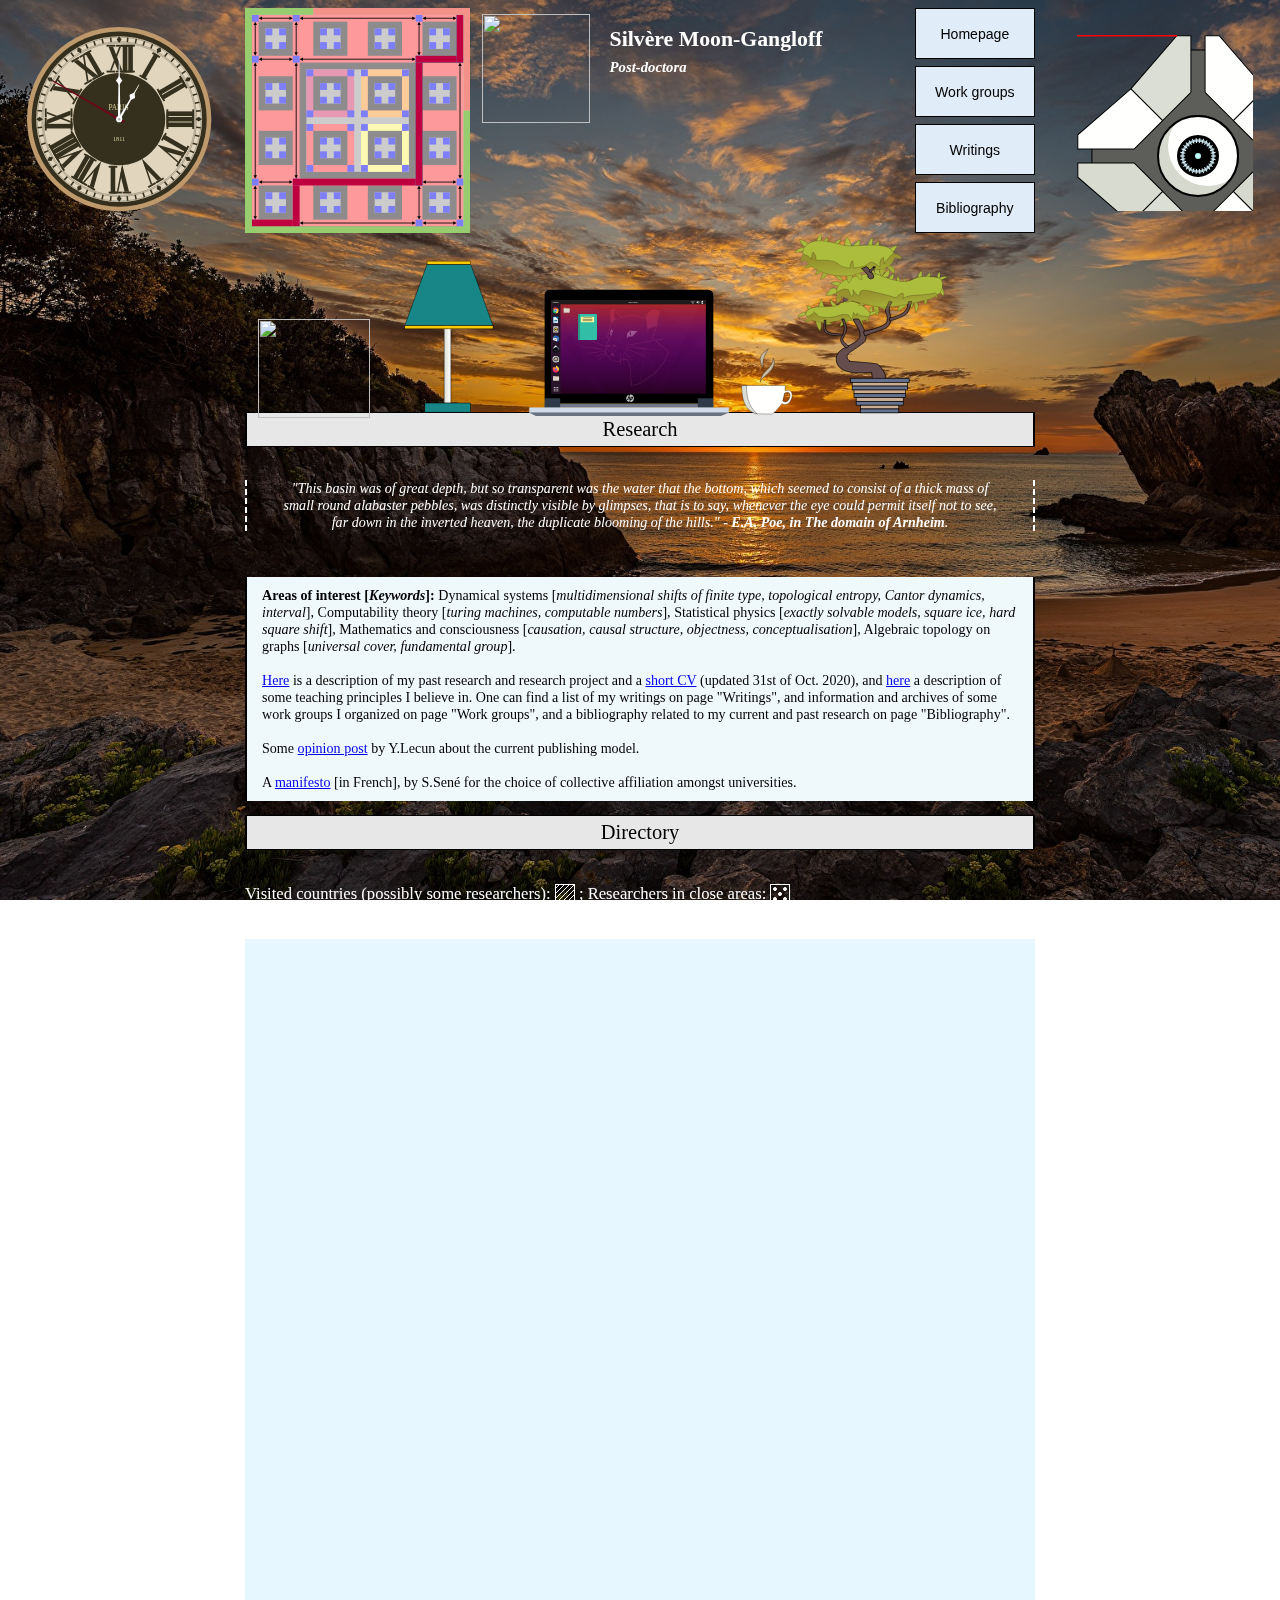
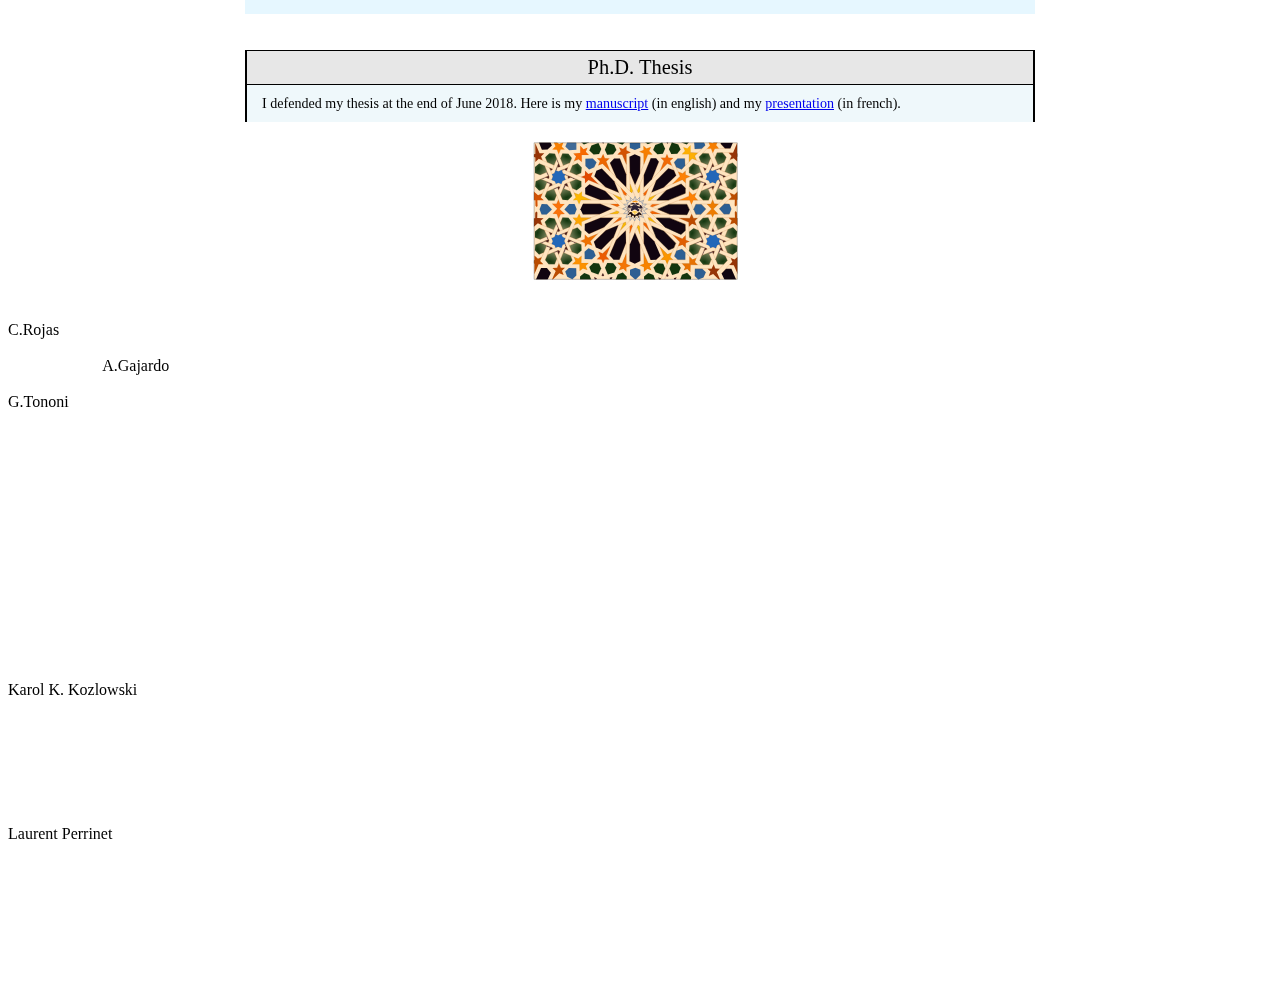
==== commit 940d0412: "up" ====
--- a/index.html
+++ b/index.html
@@ -627,3811 +627,6 @@
         </script>
              
              
-             <div align="center" class ="svg_container" style="width: calc(100vw * 0.158); height: calc(100vw * 0.107); position:absolute;top:calc(100vw * 1.225);left:calc(100vw * 0.4);"><svg
-               preserveAspectRatio="xMinYMin meet" class="svg-content" 
-               viewBox="0 0 90 60"
-               version="1.1"
-               id="svg5"
-               inkscape:version="1.1.2 (08b2f3d93c, 2022-04-05)"
-               sodipodi:docname="tiling.svg"
-               xmlns:inkscape="http://www.inkscape.org/namespaces/inkscape"
-               xmlns:sodipodi="http://sodipodi.sourceforge.net/DTD/sodipodi-0.dtd"
-               xmlns:xlink="http://www.w3.org/1999/xlink"
-               xmlns="http://www.w3.org/2000/svg"
-               xmlns:svg="http://www.w3.org/2000/svg">
-              <sodipodi:namedview
-                 id="namedview7"
-                 pagecolor="#ffffff"
-                 bordercolor="#666666"
-                 borderopacity="1.0"
-                 inkscape:pageshadow="2"
-                 inkscape:pageopacity="0.0"
-                 inkscape:pagecheckerboard="0"
-                 inkscape:document-units="mm"
-                 showgrid="false"
-                 inkscape:zoom="0.79260186"
-                 inkscape:cx="210.06764"
-                 inkscape:cy="136.89092"
-                 inkscape:window-width="1294"
-                 inkscape:window-height="704"
-                 inkscape:window-x="72"
-                 inkscape:window-y="27"
-                 inkscape:window-maximized="1"
-                 inkscape:current-layer="layer1" />
-              <defs
-                 id="defs2">
-                <linearGradient
-                   inkscape:collect="always"
-                   id="linearGradient52697">
-                  <stop
-                     style="stop-color:#13360e;stop-opacity:1;"
-                     offset="0"
-                     id="stop52693" />
-                  <stop
-                     style="stop-color:#13360e;stop-opacity:0;"
-                     offset="1"
-                     id="stop52695" />
-                </linearGradient>
-                <linearGradient
-                   inkscape:collect="always"
-                   id="linearGradient52497">
-                  <stop
-                     style="stop-color:#13360e;stop-opacity:1;"
-                     offset="0"
-                     id="stop52493" />
-                  <stop
-                     style="stop-color:#13360e;stop-opacity:0;"
-                     offset="1"
-                     id="stop52495" />
-                </linearGradient>
-                <linearGradient
-                   inkscape:collect="always"
-                   id="linearGradient52221">
-                  <stop
-                     style="stop-color:#13360e;stop-opacity:1;"
-                     offset="0"
-                     id="stop52217" />
-                  <stop
-                     style="stop-color:#13360e;stop-opacity:0;"
-                     offset="1"
-                     id="stop52219" />
-                </linearGradient>
-                <linearGradient
-                   inkscape:collect="always"
-                   id="linearGradient52021">
-                  <stop
-                     style="stop-color:#13360e;stop-opacity:1;"
-                     offset="0"
-                     id="stop52017" />
-                  <stop
-                     style="stop-color:#13360e;stop-opacity:0;"
-                     offset="1"
-                     id="stop52019" />
-                </linearGradient>
-                <linearGradient
-                   inkscape:collect="always"
-                   id="linearGradient51821">
-                  <stop
-                     style="stop-color:#13360e;stop-opacity:1;"
-                     offset="0"
-                     id="stop51817" />
-                  <stop
-                     style="stop-color:#13360e;stop-opacity:0;"
-                     offset="1"
-                     id="stop51819" />
-                </linearGradient>
-                <linearGradient
-                   inkscape:collect="always"
-                   id="linearGradient51685">
-                  <stop
-                     style="stop-color:#13360e;stop-opacity:1;"
-                     offset="0"
-                     id="stop51681" />
-                  <stop
-                     style="stop-color:#13360e;stop-opacity:0;"
-                     offset="1"
-                     id="stop51683" />
-                </linearGradient>
-                <linearGradient
-                   inkscape:collect="always"
-                   id="linearGradient51473">
-                  <stop
-                     style="stop-color:#13360e;stop-opacity:1;"
-                     offset="0"
-                     id="stop51469" />
-                  <stop
-                     style="stop-color:#13360e;stop-opacity:0;"
-                     offset="1"
-                     id="stop51471" />
-                </linearGradient>
-                <linearGradient
-                   inkscape:collect="always"
-                   id="linearGradient51209">
-                  <stop
-                     style="stop-color:#13360e;stop-opacity:1;"
-                     offset="0"
-                     id="stop51205" />
-                  <stop
-                     style="stop-color:#13360e;stop-opacity:0;"
-                     offset="1"
-                     id="stop51207" />
-                </linearGradient>
-                <linearGradient
-                   inkscape:collect="always"
-                   id="linearGradient7980">
-                  <stop
-                     style="stop-color:#13360e;stop-opacity:1;"
-                     offset="0"
-                     id="stop7976" />
-                  <stop
-                     style="stop-color:#13360e;stop-opacity:0;"
-                     offset="1"
-                     id="stop7978" />
-                </linearGradient>
-                <linearGradient
-                   inkscape:collect="always"
-                   id="linearGradient7652">
-                  <stop
-                     style="stop-color:#13360e;stop-opacity:1;"
-                     offset="0"
-                     id="stop7648" />
-                  <stop
-                     style="stop-color:#13360e;stop-opacity:0;"
-                     offset="1"
-                     id="stop7650" />
-                </linearGradient>
-                <linearGradient
-                   inkscape:collect="always"
-                   id="linearGradient7452">
-                  <stop
-                     style="stop-color:#13360e;stop-opacity:1;"
-                     offset="0"
-                     id="stop7448" />
-                  <stop
-                     style="stop-color:#13360e;stop-opacity:0;"
-                     offset="1"
-                     id="stop7450" />
-                </linearGradient>
-                <linearGradient
-                   inkscape:collect="always"
-                   id="linearGradient7252">
-                  <stop
-                     style="stop-color:#13360e;stop-opacity:1;"
-                     offset="0"
-                     id="stop7248" />
-                  <stop
-                     style="stop-color:#13360e;stop-opacity:0;"
-                     offset="1"
-                     id="stop7250" />
-                </linearGradient>
-                <linearGradient
-                   inkscape:collect="always"
-                   id="linearGradient6924">
-                  <stop
-                     style="stop-color:#13360e;stop-opacity:1;"
-                     offset="0"
-                     id="stop6920" />
-                  <stop
-                     style="stop-color:#13360e;stop-opacity:0;"
-                     offset="1"
-                     id="stop6922" />
-                </linearGradient>
-                <linearGradient
-                   inkscape:collect="always"
-                   id="linearGradient6678">
-                  <stop
-                     style="stop-color:#13360e;stop-opacity:1;"
-                     offset="0"
-                     id="stop6674" />
-                  <stop
-                     style="stop-color:#13360e;stop-opacity:0;"
-                     offset="1"
-                     id="stop6676" />
-                </linearGradient>
-                <linearGradient
-                   inkscape:collect="always"
-                   id="linearGradient6368">
-                  <stop
-                     style="stop-color:#13360e;stop-opacity:1;"
-                     offset="0"
-                     id="stop6364" />
-                  <stop
-                     style="stop-color:#13360e;stop-opacity:0;"
-                     offset="1"
-                     id="stop6366" />
-                </linearGradient>
-                <linearGradient
-                   inkscape:collect="always"
-                   id="linearGradient5726">
-                  <stop
-                     style="stop-color:#13360e;stop-opacity:1;"
-                     offset="0"
-                     id="stop5722" />
-                  <stop
-                     style="stop-color:#13360e;stop-opacity:0;"
-                     offset="1"
-                     id="stop5724" />
-                </linearGradient>
-                <linearGradient
-                   inkscape:collect="always"
-                   id="linearGradient15974">
-                  <stop
-                     style="stop-color:#13360e;stop-opacity:1;"
-                     offset="0"
-                     id="stop15970" />
-                  <stop
-                     style="stop-color:#13360e;stop-opacity:0;"
-                     offset="1"
-                     id="stop15972" />
-                </linearGradient>
-                <linearGradient
-                   inkscape:collect="always"
-                   id="linearGradient15710">
-                  <stop
-                     style="stop-color:#13360e;stop-opacity:1;"
-                     offset="0"
-                     id="stop15706" />
-                  <stop
-                     style="stop-color:#13360e;stop-opacity:0;"
-                     offset="1"
-                     id="stop15708" />
-                </linearGradient>
-                <linearGradient
-                   inkscape:collect="always"
-                   id="linearGradient15638">
-                  <stop
-                     style="stop-color:#13360e;stop-opacity:1;"
-                     offset="0"
-                     id="stop15634" />
-                  <stop
-                     style="stop-color:#13360e;stop-opacity:0;"
-                     offset="1"
-                     id="stop15636" />
-                </linearGradient>
-                <linearGradient
-                   inkscape:collect="always"
-                   id="linearGradient15392">
-                  <stop
-                     style="stop-color:#13360e;stop-opacity:1;"
-                     offset="0"
-                     id="stop15388" />
-                  <stop
-                     style="stop-color:#13360e;stop-opacity:0;"
-                     offset="1"
-                     id="stop15390" />
-                </linearGradient>
-                <linearGradient
-                   inkscape:collect="always"
-                   id="linearGradient15146">
-                  <stop
-                     style="stop-color:#13360e;stop-opacity:1;"
-                     offset="0"
-                     id="stop15142" />
-                  <stop
-                     style="stop-color:#13360e;stop-opacity:0;"
-                     offset="1"
-                     id="stop15144" />
-                </linearGradient>
-                <linearGradient
-                   inkscape:collect="always"
-                   id="linearGradient14772">
-                  <stop
-                     style="stop-color:#13360e;stop-opacity:1;"
-                     offset="0"
-                     id="stop14768" />
-                  <stop
-                     style="stop-color:#13360e;stop-opacity:0;"
-                     offset="1"
-                     id="stop14770" />
-                </linearGradient>
-                <linearGradient
-                   inkscape:collect="always"
-                   id="linearGradient14526">
-                  <stop
-                     style="stop-color:#13360e;stop-opacity:1;"
-                     offset="0"
-                     id="stop14522" />
-                  <stop
-                     style="stop-color:#13360e;stop-opacity:0;"
-                     offset="1"
-                     id="stop14524" />
-                </linearGradient>
-                <linearGradient
-                   inkscape:collect="always"
-                   id="linearGradient13850">
-                  <stop
-                     style="stop-color:#13360e;stop-opacity:1;"
-                     offset="0"
-                     id="stop13846" />
-                  <stop
-                     style="stop-color:#13360e;stop-opacity:0;"
-                     offset="1"
-                     id="stop13848" />
-                </linearGradient>
-                <mask
-                   maskUnits="userSpaceOnUse"
-                   id="mask225962">
-                  <path
-                     style="fill:#feeacf;fill-opacity:1;stroke:#000000;stroke-width:0.108782;stroke-miterlimit:4;stroke-dasharray:none;stroke-opacity:1"
-                     id="path225964"
-                     width="406.92435"
-                     height="276.98282"
-                     x="9.0756474"
-                     y="0"
-                     sodipodi:type="rect"
-                     d="M 9.0756474,0 H 415.99999 V 276.98282 H 9.0756474 Z" />
-                </mask>
-                <mask
-                   maskUnits="userSpaceOnUse"
-                   id="mask226009">
-                  <path
-                     style="fill:#feeacf;fill-opacity:1;stroke:#000000;stroke-width:0.108782;stroke-miterlimit:4;stroke-dasharray:none;stroke-opacity:1"
-                     id="path226011"
-                     width="406.92435"
-                     height="276.98282"
-                     x="9.0756474"
-                     y="0"
-                     sodipodi:type="rect"
-                     d="M 9.0756474,0 H 415.99999 V 276.98282 H 9.0756474 Z" />
-                </mask>
-                <mask
-                   maskUnits="userSpaceOnUse"
-                   id="mask243663">
-                  <path
-                     style="fill:#ffe4bf;fill-opacity:1;stroke:#000000;stroke-width:0.108782;stroke-miterlimit:4;stroke-dasharray:none;stroke-opacity:1"
-                     id="path243665"
-                     width="406.92435"
-                     height="276.98282"
-                     x="9.0756474"
-                     y="3.3378601e-06"
-                     sodipodi:type="rect"
-                     d="M 9.0756474,3.3378601e-6 H 415.99999 V 276.98282 H 9.0756474 Z" />
-                </mask>
-                <linearGradient
-                   inkscape:collect="always"
-                   id="linearGradient386895">
-                  <stop
-                     style="stop-color:#6c5353;stop-opacity:1;"
-                     offset="0"
-                     id="stop386891" />
-                  <stop
-                     style="stop-color:#6c5353;stop-opacity:0;"
-                     offset="1"
-                     id="stop386893" />
-                </linearGradient>
-                <mask
-                   maskUnits="userSpaceOnUse"
-                   id="mask225962-3">
-                  <path
-                     style="fill:#feeacf;fill-opacity:1;stroke:#000000;stroke-width:0.108782;stroke-miterlimit:4;stroke-dasharray:none;stroke-opacity:1"
-                     id="path225964-6"
-                     width="406.92435"
-                     height="276.98282"
-                     x="9.0756474"
-                     y="0"
-                     sodipodi:type="rect"
-                     d="M 9.0756474,0 H 415.99999 V 276.98282 H 9.0756474 Z" />
-                </mask>
-                <mask
-                   maskUnits="userSpaceOnUse"
-                   id="mask226009-7">
-                  <path
-                     style="fill:#feeacf;fill-opacity:1;stroke:#000000;stroke-width:0.108782;stroke-miterlimit:4;stroke-dasharray:none;stroke-opacity:1"
-                     id="path226011-5"
-                     width="406.92435"
-                     height="276.98282"
-                     x="9.0756474"
-                     y="0"
-                     sodipodi:type="rect"
-                     d="M 9.0756474,0 H 415.99999 V 276.98282 H 9.0756474 Z" />
-                </mask>
-                <mask
-                   maskUnits="userSpaceOnUse"
-                   id="mask243663-3">
-                  <path
-                     style="fill:#ffe4bf;fill-opacity:1;stroke:#000000;stroke-width:0.108782;stroke-miterlimit:4;stroke-dasharray:none;stroke-opacity:1"
-                     id="path243665-5"
-                     width="406.92435"
-                     height="276.98282"
-                     x="9.0756474"
-                     y="3.3378601e-06"
-                     sodipodi:type="rect"
-                     d="M 9.0756474,3.3378601e-6 H 415.99999 V 276.98282 H 9.0756474 Z" />
-                </mask>
-                <mask
-                   maskUnits="userSpaceOnUse"
-                   id="mask376264">
-                  <path
-                     style="fill:#ffe4bf;fill-opacity:1;stroke:#000000;stroke-width:0.108782;stroke-miterlimit:4;stroke-dasharray:none;stroke-opacity:1"
-                     id="path376266"
-                     width="406.92435"
-                     height="276.98282"
-                     x="9.0756664"
-                     y="0"
-                     sodipodi:type="rect"
-                     d="M 9.0756664,0 H 416.00001 V 276.98282 H 9.0756664 Z" />
-                </mask>
-                <linearGradient
-                   inkscape:collect="always"
-                   xlink:href="#linearGradient386895"
-                   id="linearGradient386897-8"
-                   x1="335.97879"
-                   y1="202.44426"
-                   x2="337.1254"
-                   y2="204.88635"
-                   gradientUnits="userSpaceOnUse"
-                   gradientTransform="matrix(0.26458333,0,0,0.26458333,-2.2885971,0.07472976)" />
-                <linearGradient
-                   inkscape:collect="always"
-                   xlink:href="#linearGradient386895"
-                   id="linearGradient414635"
-                   gradientUnits="userSpaceOnUse"
-                   x1="334.35837"
-                   y1="198.7589"
-                   x2="335.18329"
-                   y2="200.71632"
-                   gradientTransform="matrix(0.26458333,0,0,0.26458333,9.0242049,-3.4566142)" />
-                <linearGradient
-                   inkscape:collect="always"
-                   xlink:href="#linearGradient386895"
-                   id="linearGradient401476"
-                   gradientUnits="userSpaceOnUse"
-                   x1="335.39117"
-                   y1="201.55919"
-                   x2="337.3822"
-                   y2="202.56064"
-                   gradientTransform="matrix(0.26458333,0,0,0.26458333,9.6569948,4.9070038)" />
-                <linearGradient
-                   inkscape:collect="always"
-                   xlink:href="#linearGradient386895"
-                   id="linearGradient388799"
-                   gradientUnits="userSpaceOnUse"
-                   x1="336.60968"
-                   y1="202.23814"
-                   x2="338.63565"
-                   y2="203.18481"
-                   gradientTransform="matrix(0.26458333,0,0,0.26458333,0.74375389,5.451022)" />
-                <linearGradient
-                   inkscape:collect="always"
-                   xlink:href="#linearGradient386895"
-                   id="linearGradient387609-9"
-                   gradientUnits="userSpaceOnUse"
-                   x1="335.19232"
-                   y1="200.46315"
-                   x2="336.49585"
-                   y2="203.57001"
-                   gradientTransform="matrix(0.26458333,0,0,0.26458333,4.7543439,6.018142)" />
-                <linearGradient
-                   inkscape:collect="always"
-                   xlink:href="#linearGradient386895"
-                   id="linearGradient387085-7"
-                   gradientUnits="userSpaceOnUse"
-                   x1="337.11493"
-                   y1="199.15175"
-                   x2="337.61157"
-                   y2="202.87234"
-                   gradientTransform="matrix(0.26458333,0,0,0.26458333,0.1908839,3.3200618)" />
-                <linearGradient
-                   inkscape:collect="always"
-                   xlink:href="#linearGradient386895"
-                   id="linearGradient417325"
-                   gradientUnits="userSpaceOnUse"
-                   gradientTransform="matrix(0.26458333,0,0,0.26458333,2.9390439,-3.5390062)"
-                   x1="337.7175"
-                   y1="199.40996"
-                   x2="336.59158"
-                   y2="202.23157" />
-                <linearGradient
-                   inkscape:collect="always"
-                   xlink:href="#linearGradient386895"
-                   id="linearGradient418251"
-                   gradientUnits="userSpaceOnUse"
-                   gradientTransform="matrix(0.26458333,0,0,0.26458333,9.7813148,-0.41690624)"
-                   x1="338.69879"
-                   y1="198.66638"
-                   x2="337.62286"
-                   y2="201.13206" />
-                <linearGradient
-                   inkscape:collect="always"
-                   xlink:href="#linearGradient386895"
-                   id="linearGradient417469"
-                   gradientUnits="userSpaceOnUse"
-                   gradientTransform="matrix(0.26458333,0,0,0.26458333,-0.8816161,-0.71115124)"
-                   x1="339.53018"
-                   y1="196.72359"
-                   x2="337.36707"
-                   y2="197.97171" />
-                <linearGradient
-                   inkscape:collect="always"
-                   xlink:href="#linearGradient386895"
-                   id="linearGradient417727"
-                   gradientUnits="userSpaceOnUse"
-                   gradientTransform="matrix(0.26458333,0,0,0.26458333,8.8159949,3.4515138)"
-                   x1="340.22162"
-                   y1="196.42393"
-                   x2="337.67963"
-                   y2="197.71873" />
-                <linearGradient
-                   inkscape:collect="always"
-                   xlink:href="#linearGradient386895"
-                   id="linearGradient431972"
-                   gradientUnits="userSpaceOnUse"
-                   x1="335.97879"
-                   y1="202.44426"
-                   x2="337.1254"
-                   y2="204.88635"
-                   gradientTransform="matrix(0.26458333,0,0,0.26458333,-2.4798541,-34.726206)" />
-                <linearGradient
-                   inkscape:collect="always"
-                   xlink:href="#linearGradient386895"
-                   id="linearGradient431974"
-                   gradientUnits="userSpaceOnUse"
-                   gradientTransform="matrix(0.26458333,0,0,0.26458333,9.0442449,-38.29043)"
-                   x1="334.35837"
-                   y1="198.7589"
-                   x2="335.18329"
-                   y2="200.71632" />
-                <linearGradient
-                   inkscape:collect="always"
-                   xlink:href="#linearGradient386895"
-                   id="linearGradient432874"
-                   gradientUnits="userSpaceOnUse"
-                   gradientTransform="matrix(0.26458333,0,0,0.26458333,5.6908839,-38.526922)"
-                   x1="333.41895"
-                   y1="197.46539"
-                   x2="335.69739"
-                   y2="198.45212" />
-                <linearGradient
-                   inkscape:collect="always"
-                   xlink:href="#linearGradient386895"
-                   id="linearGradient431976"
-                   gradientUnits="userSpaceOnUse"
-                   gradientTransform="matrix(0.26458333,0,0,0.26458333,9.4657349,-29.893933)"
-                   x1="335.39117"
-                   y1="201.55919"
-                   x2="337.3822"
-                   y2="202.56064" />
-                <linearGradient
-                   inkscape:collect="always"
-                   xlink:href="#linearGradient386895"
-                   id="linearGradient431978"
-                   gradientUnits="userSpaceOnUse"
-                   gradientTransform="matrix(0.26458333,0,0,0.26458333,4.4230639,-28.68466)"
-                   x1="335.19232"
-                   y1="200.46315"
-                   x2="336.49585"
-                   y2="203.57001" />
-                <linearGradient
-                   inkscape:collect="always"
-                   xlink:href="#linearGradient386895"
-                   id="linearGradient431980"
-                   gradientUnits="userSpaceOnUse"
-                   gradientTransform="matrix(0.26458333,0,0,0.26458333,-3.7609558e-4,-31.480875)"
-                   x1="337.11493"
-                   y1="199.15175"
-                   x2="337.61157"
-                   y2="202.87234" />
-                <linearGradient
-                   inkscape:collect="always"
-                   xlink:href="#linearGradient386895"
-                   id="linearGradient431984"
-                   gradientUnits="userSpaceOnUse"
-                   gradientTransform="matrix(0.26458333,0,0,0.26458333,9.5900649,-35.217842)"
-                   x1="338.69879"
-                   y1="198.66638"
-                   x2="337.62286"
-                   y2="201.13206" />
-                <linearGradient
-                   inkscape:collect="always"
-                   xlink:href="#linearGradient386895"
-                   id="linearGradient431986"
-                   gradientUnits="userSpaceOnUse"
-                   gradientTransform="matrix(0.26458333,0,0,0.26458333,-1.0728761,-35.512088)"
-                   x1="339.53018"
-                   y1="196.72359"
-                   x2="337.36707"
-                   y2="197.97171" />
-                <linearGradient
-                   inkscape:collect="always"
-                   xlink:href="#linearGradient386895"
-                   id="linearGradient431988"
-                   gradientUnits="userSpaceOnUse"
-                   gradientTransform="matrix(0.26458333,0,0,0.26458333,8.5304149,-31.352552)"
-                   x1="340.22162"
-                   y1="196.42393"
-                   x2="337.67963"
-                   y2="197.71873" />
-                <radialGradient
-                   inkscape:collect="always"
-                   xlink:href="#linearGradient435422"
-                   id="radialGradient435424"
-                   cx="409.98776"
-                   cy="181.96947"
-                   fx="409.98776"
-                   fy="181.96947"
-                   r="12.178437"
-                   gradientTransform="matrix(-0.57915161,-1.3914374,0.92082928,-0.38324885,176.06961,688.43973)"
-                   gradientUnits="userSpaceOnUse" />
-                <linearGradient
-                   inkscape:collect="always"
-                   id="linearGradient435422">
-                  <stop
-                     style="stop-color:#13360e;stop-opacity:1;"
-                     offset="0"
-                     id="stop435418" />
-                  <stop
-                     style="stop-color:#13360e;stop-opacity:0;"
-                     offset="1"
-                     id="stop435420" />
-                </linearGradient>
-                <radialGradient
-                   inkscape:collect="always"
-                   xlink:href="#linearGradient435422"
-                   id="radialGradient434304"
-                   cx="382.70587"
-                   cy="163.48184"
-                   fx="382.70587"
-                   fy="163.48184"
-                   r="11.895467"
-                   gradientTransform="matrix(-1.5948928,-0.64228363,0.37184618,-0.9233641,648.84924,438.86539)"
-                   gradientUnits="userSpaceOnUse" />
-                <radialGradient
-                   inkscape:collect="always"
-                   xlink:href="#linearGradient435422"
-                   id="radialGradient433464"
-                   cx="351.1954"
-                   cy="164.01224"
-                   fx="351.1954"
-                   fy="164.01224"
-                   r="11.76502"
-                   gradientTransform="matrix(-1.777505,0.79103454,-0.41123631,-0.92403349,781.92105,-84.120266)"
-                   gradientUnits="userSpaceOnUse" />
-                <radialGradient
-                   inkscape:collect="always"
-                   xlink:href="#linearGradient435422"
-                   id="radialGradient403666"
-                   cx="331.60168"
-                   cy="192.23096"
-                   fx="331.60168"
-                   fy="192.23096"
-                   r="12.313317"
-                   gradientTransform="matrix(-0.58968629,1.5672231,-0.91335854,-0.34364628,454.96681,-405.02058)"
-                   gradientUnits="userSpaceOnUse" />
-                <radialGradient
-                   inkscape:collect="always"
-                   xlink:href="#linearGradient435422"
-                   id="radialGradient404744"
-                   cx="329.9444"
-                   cy="218.61455"
-                   fx="329.9444"
-                   fy="218.61455"
-                   r="12.355988"
-                   gradientTransform="matrix(0.48226818,1.1854165,-0.91834786,0.37362804,125.4086,-415.05646)"
-                   gradientUnits="userSpaceOnUse" />
-                <radialGradient
-                   inkscape:collect="always"
-                   xlink:href="#linearGradient435422"
-                   id="radialGradient436292"
-                   cx="349.93005"
-                   cy="241.56947"
-                   fx="349.93005"
-                   fy="241.56947"
-                   r="11.732203"
-                   gradientTransform="matrix(1.4315957,0.60702208,-0.40685489,0.95950036,-312.37756,-380.16138)"
-                   gradientUnits="userSpaceOnUse" />
-                <radialGradient
-                   inkscape:collect="always"
-                   xlink:href="#linearGradient435422"
-                   id="radialGradient435836"
-                   cx="386.75745"
-                   cy="241.08279"
-                   fx="386.75745"
-                   fy="241.08279"
-                   r="11.992365"
-                   gradientTransform="matrix(1.6057521,-0.72962243,0.41397592,0.91109489,-620.79094,126.33952)"
-                   gradientUnits="userSpaceOnUse" />
-                <radialGradient
-                   inkscape:collect="always"
-                   xlink:href="#linearGradient435422"
-                   id="radialGradient435636"
-                   cx="410.05716"
-                   cy="217.98427"
-                   fx="410.05716"
-                   fy="217.98427"
-                   r="12.490712"
-                   gradientTransform="matrix(0.56637441,-1.3739287,0.8980593,0.37022113,-321.80299,540.38742)"
-                   gradientUnits="userSpaceOnUse" />
-                <mask
-                   maskUnits="userSpaceOnUse"
-                   id="mask225962-7">
-                  <path
-                     style="fill:#feeacf;fill-opacity:1;stroke:#000000;stroke-width:0.108782;stroke-miterlimit:4;stroke-dasharray:none;stroke-opacity:1"
-                     id="path225964-64"
-                     width="406.92435"
-                     height="276.98282"
-                     x="9.0756474"
-                     y="0"
-                     sodipodi:type="rect"
-                     d="M 9.0756474,0 H 415.99999 V 276.98282 H 9.0756474 Z" />
-                </mask>
-                <mask
-                   maskUnits="userSpaceOnUse"
-                   id="mask226009-3">
-                  <path
-                     style="fill:#feeacf;fill-opacity:1;stroke:#000000;stroke-width:0.108782;stroke-miterlimit:4;stroke-dasharray:none;stroke-opacity:1"
-                     id="path226011-0"
-                     width="406.92435"
-                     height="276.98282"
-                     x="9.0756474"
-                     y="0"
-                     sodipodi:type="rect"
-                     d="M 9.0756474,0 H 415.99999 V 276.98282 H 9.0756474 Z" />
-                </mask>
-                <mask
-                   maskUnits="userSpaceOnUse"
-                   id="mask243663-30">
-                  <path
-                     style="fill:#ffe4bf;fill-opacity:1;stroke:#000000;stroke-width:0.108782;stroke-miterlimit:4;stroke-dasharray:none;stroke-opacity:1"
-                     id="path243665-9"
-                     width="406.92435"
-                     height="276.98282"
-                     x="9.0756474"
-                     y="3.3378601e-06"
-                     sodipodi:type="rect"
-                     d="M 9.0756474,3.3378601e-6 H 415.99999 V 276.98282 H 9.0756474 Z" />
-                </mask>
-                <mask
-                   maskUnits="userSpaceOnUse"
-                   id="mask376264-2">
-                  <path
-                     style="fill:#ffe4bf;fill-opacity:1;stroke:#000000;stroke-width:0.108782;stroke-miterlimit:4;stroke-dasharray:none;stroke-opacity:1"
-                     id="path376266-5"
-                     width="406.92435"
-                     height="276.98282"
-                     x="9.0756664"
-                     y="0"
-                     sodipodi:type="rect"
-                     d="M 9.0756664,0 H 416.00001 V 276.98282 H 9.0756664 Z" />
-                </mask>
-                <radialGradient
-                   inkscape:collect="always"
-                   xlink:href="#linearGradient13850"
-                   id="radialGradient13852"
-                   cx="176.9901"
-                   cy="7.6304135"
-                   fx="176.9901"
-                   fy="7.6304135"
-                   r="3.1411178"
-                   gradientTransform="matrix(2.4238068,5.6230767,-3.1908606,1.375404,-320.51518,-982.8515)"
-                   gradientUnits="userSpaceOnUse" />
-                <radialGradient
-                   inkscape:collect="always"
-                   xlink:href="#linearGradient14526"
-                   id="radialGradient14528"
-                   cx="182.34576"
-                   cy="14.290511"
-                   fx="182.34576"
-                   fy="14.290511"
-                   r="3.0694978"
-                   gradientTransform="matrix(6.2852993,2.5403745,-1.4810162,3.6643368,-1034.7175,-486.1154)"
-                   gradientUnits="userSpaceOnUse" />
-                <radialGradient
-                   inkscape:collect="always"
-                   xlink:href="#linearGradient14772"
-                   id="radialGradient14774"
-                   cx="191.31316"
-                   cy="14.239804"
-                   fx="191.31316"
-                   fy="14.239804"
-                   r="3.1184351"
-                   gradientTransform="matrix(6.2701437,-2.5202528,1.4528383,3.6144414,-1121.066,460.03198)"
-                   gradientUnits="userSpaceOnUse" />
-                <radialGradient
-                   inkscape:collect="always"
-                   xlink:href="#linearGradient15146"
-                   id="radialGradient15148"
-                   cx="198.07181"
-                   cy="7.668643"
-                   fx="198.07181"
-                   fy="7.668643"
-                   r="3.1314974"
-                   gradientTransform="matrix(2.2854434,-5.7858973,3.5893346,1.4178016,-374.26547,1157.8912)"
-                   gradientUnits="userSpaceOnUse" />
-                <radialGradient
-                   inkscape:collect="always"
-                   xlink:href="#linearGradient15392"
-                   id="radialGradient15394"
-                   cx="197.76979"
-                   cy="-1.3428401"
-                   fx="197.76979"
-                   fy="-1.3428401"
-                   r="3.188082"
-                   gradientTransform="matrix(-1.909804,-4.7098741,3.4941281,-1.4168344,488.03332,943.31713)"
-                   gradientUnits="userSpaceOnUse" />
-                <radialGradient
-                   inkscape:collect="always"
-                   xlink:href="#linearGradient15638"
-                   id="radialGradient15640"
-                   cx="191.33551"
-                   cy="-7.7073851"
-                   fx="191.33551"
-                   fy="-7.7073851"
-                   r="3.0226989"
-                   gradientTransform="matrix(-5.624233,-2.1085577,1.4103534,-3.7618873,1186.1912,381.72176)"
-                   gradientUnits="userSpaceOnUse" />
-                <radialGradient
-                   inkscape:collect="always"
-                   xlink:href="#linearGradient15710"
-                   id="radialGradient15712"
-                   cx="182.72701"
-                   cy="-6.969523"
-                   fx="182.72701"
-                   fy="-6.969523"
-                   r="3.1236615"
-                   gradientTransform="matrix(-5.1544928,2.154248,-1.4982147,-3.5848519,1021.5519,-411.28769)"
-                   gradientUnits="userSpaceOnUse" />
-                <radialGradient
-                   inkscape:collect="always"
-                   xlink:href="#linearGradient15974"
-                   id="radialGradient15976"
-                   cx="175.99536"
-                   cy="-1.1263548"
-                   fx="175.99536"
-                   fy="-1.1263548"
-                   r="3.1942334"
-                   gradientTransform="matrix(-2.3190547,5.8236464,-3.4504339,-1.3739914,488.12177,-1012.5063)"
-                   gradientUnits="userSpaceOnUse" />
-                <radialGradient
-                   inkscape:collect="always"
-                   xlink:href="#linearGradient5726"
-                   id="radialGradient5728"
-                   cx="101.15608"
-                   cy="48.312756"
-                   fx="101.15608"
-                   fy="48.312756"
-                   r="3.1155951"
-                   gradientTransform="matrix(7.7351949,3.150172,-1.4524017,3.566315,-703.64655,-427.13918)"
-                   gradientUnits="userSpaceOnUse" />
-                <radialGradient
-                   inkscape:collect="always"
-                   xlink:href="#linearGradient6368"
-                   id="radialGradient6370"
-                   cx="109.79365"
-                   cy="49.015385"
-                   fx="109.79365"
-                   fy="49.015385"
-                   r="3.1374996"
-                   gradientTransform="matrix(6.3646146,-2.5555428,1.4704907,3.6620639,-753.20729,165.25465)"
-                   gradientUnits="userSpaceOnUse" />
-                <radialGradient
-                   inkscape:collect="always"
-                   xlink:href="#linearGradient6678"
-                   id="radialGradient6680"
-                   cx="116.29411"
-                   cy="42.38073"
-                   fx="116.29411"
-                   fy="42.38073"
-                   r="3.2050788"
-                   gradientTransform="matrix(1.9858727,-4.8283316,3.5265649,1.4503398,-356.23961,557.48132)"
-                   gradientUnits="userSpaceOnUse" />
-                <radialGradient
-                   inkscape:collect="always"
-                   xlink:href="#linearGradient6924"
-                   id="radialGradient6926"
-                   cx="116.12347"
-                   cy="33.2924"
-                   fx="116.12347"
-                   fy="33.2924"
-                   r="3.1346397"
-                   gradientTransform="matrix(-2.481416,-6.1033355,3.5233399,-1.4324445,194.84366,804.81287)"
-                   gradientUnits="userSpaceOnUse" />
-                <radialGradient
-                   inkscape:collect="always"
-                   xlink:href="#linearGradient7252"
-                   id="radialGradient7254"
-                   cx="109.69518"
-                   cy="26.785559"
-                   fx="109.69518"
-                   fy="26.785559"
-                   r="3.0722229"
-                   gradientTransform="matrix(-6.8681353,-2.806358,1.524645,-3.7314601,730.12807,449.55262)"
-                   gradientUnits="userSpaceOnUse" />
-                <radialGradient
-                   inkscape:collect="always"
-                   xlink:href="#linearGradient7452"
-                   id="radialGradient7454"
-                   cx="100.66348"
-                   cy="26.730293"
-                   fx="100.66348"
-                   fy="26.730293"
-                   r="3.1152771"
-                   gradientTransform="matrix(-8.87843,3.43907,-1.4185862,-3.6621204,940.18637,-206.52977)"
-                   gradientUnits="userSpaceOnUse" />
-                <radialGradient
-                   inkscape:collect="always"
-                   xlink:href="#linearGradient7652"
-                   id="radialGradient7654"
-                   cx="93.998848"
-                   cy="33.308186"
-                   fx="93.998848"
-                   fy="33.308186"
-                   r="3.2515438"
-                   gradientTransform="matrix(-3.7609007,9.1024382,-3.4299793,-1.4171963,469.63553,-759.98741)"
-                   gradientUnits="userSpaceOnUse" />
-                <radialGradient
-                   inkscape:collect="always"
-                   xlink:href="#linearGradient7980"
-                   id="radialGradient7982"
-                   cx="94.091049"
-                   cy="42.319096"
-                   fx="94.091049"
-                   fy="42.319096"
-                   r="3.1592352"
-                   gradientTransform="matrix(2.9399473,6.9559563,-3.5144217,1.4853678,-125.93455,-659.9419)"
-                   gradientUnits="userSpaceOnUse" />
-                <linearGradient
-                   inkscape:collect="always"
-                   xlink:href="#linearGradient386895"
-                   id="linearGradient8546"
-                   gradientUnits="userSpaceOnUse"
-                   gradientTransform="matrix(0.26458333,0,0,0.26458333,-83.994917,-0.01341324)"
-                   x1="335.80405"
-                   y1="201.87202"
-                   x2="336.62048"
-                   y2="203.84065" />
-                <linearGradient
-                   inkscape:collect="always"
-                   xlink:href="#linearGradient386895"
-                   id="linearGradient8548"
-                   gradientUnits="userSpaceOnUse"
-                   gradientTransform="matrix(0.26458333,0,0,0.26458333,-72.682115,-3.5447572)"
-                   x1="333.03461"
-                   y1="198.13533"
-                   x2="334.09415"
-                   y2="200.72713" />
-                <linearGradient
-                   inkscape:collect="always"
-                   xlink:href="#linearGradient386895"
-                   id="linearGradient8550"
-                   gradientUnits="userSpaceOnUse"
-                   gradientTransform="matrix(0.26458333,0,0,0.26458333,-72.434535,4.7364978)"
-                   x1="335.39117"
-                   y1="201.55919"
-                   x2="337.3822"
-                   y2="202.56064" />
-                <linearGradient
-                   inkscape:collect="always"
-                   xlink:href="#linearGradient386895"
-                   id="linearGradient8552"
-                   gradientUnits="userSpaceOnUse"
-                   gradientTransform="matrix(0.26458333,0,0,0.26458333,-76.951976,5.9299986)"
-                   x1="334.69156"
-                   y1="198.90079"
-                   x2="335.84573"
-                   y2="202.07677" />
-                <linearGradient
-                   inkscape:collect="always"
-                   xlink:href="#linearGradient386895"
-                   id="linearGradient8554"
-                   gradientUnits="userSpaceOnUse"
-                   gradientTransform="matrix(0.26458333,0,0,0.26458333,-81.515436,3.2319188)"
-                   x1="337.11493"
-                   y1="199.15175"
-                   x2="336.61932"
-                   y2="200.9384" />
-                <linearGradient
-                   inkscape:collect="always"
-                   xlink:href="#linearGradient386895"
-                   id="linearGradient8556"
-                   gradientUnits="userSpaceOnUse"
-                   gradientTransform="matrix(0.2339133,0,0,0.23670203,-66.975407,-1.7595172)"
-                   x1="339.4704"
-                   y1="195.88657"
-                   x2="336.98737"
-                   y2="197.0921" />
-                <linearGradient
-                   inkscape:collect="always"
-                   xlink:href="#linearGradient386895"
-                   id="linearGradient8558"
-                   gradientUnits="userSpaceOnUse"
-                   gradientTransform="matrix(0.26458333,0,0,0.26458333,-68.693665,0.77061376)"
-                   x1="338.69879"
-                   y1="198.66638"
-                   x2="338.11771"
-                   y2="200.0394" />
-                <linearGradient
-                   inkscape:collect="always"
-                   xlink:href="#linearGradient386895"
-                   id="linearGradient8560"
-                   gradientUnits="userSpaceOnUse"
-                   gradientTransform="matrix(0.26458333,0,0,0.26458333,-82.587936,-0.79929424)"
-                   x1="339.53018"
-                   y1="196.72359"
-                   x2="337.36707"
-                   y2="197.97171" />
-                <linearGradient
-                   inkscape:collect="always"
-                   xlink:href="#linearGradient386895"
-                   id="linearGradient8562"
-                   gradientUnits="userSpaceOnUse"
-                   gradientTransform="matrix(0.23282466,0,0,0.2295133,-62.498122,9.9935202)"
-                   x1="340.22162"
-                   y1="196.42393"
-                   x2="338.31039"
-                   y2="197.19948" />
-                <linearGradient
-                   inkscape:collect="always"
-                   xlink:href="#linearGradient386895"
-                   id="linearGradient10563"
-                   gradientUnits="userSpaceOnUse"
-                   gradientTransform="matrix(0.26458333,0,0,0.26458333,-76.037823,-3.9099792)"
-                   x1="332.95618"
-                   y1="197.94753"
-                   x2="334.41937"
-                   y2="198.57187" />
-                <linearGradient
-                   inkscape:collect="always"
-                   xlink:href="#linearGradient386895"
-                   id="linearGradient50111"
-                   gradientUnits="userSpaceOnUse"
-                   gradientTransform="matrix(0.26458333,0,0,0.26458333,-72.560387,-37.894901)"
-                   x1="333.03461"
-                   y1="198.13533"
-                   x2="334.09415"
-                   y2="200.72713" />
-                <linearGradient
-                   inkscape:collect="always"
-                   xlink:href="#linearGradient386895"
-                   id="linearGradient50113"
-                   gradientUnits="userSpaceOnUse"
-                   gradientTransform="matrix(0.30535377,0,0,0.30292606,-89.575271,-46.007995)"
-                   x1="332.95618"
-                   y1="197.94753"
-                   x2="334.41937"
-                   y2="198.57187" />
-                <linearGradient
-                   inkscape:collect="always"
-                   xlink:href="#linearGradient386895"
-                   id="linearGradient50115"
-                   gradientUnits="userSpaceOnUse"
-                   gradientTransform="matrix(0.27586289,0,0,0.30063987,-72.6482,-40.579004)"
-                   x1="338.69879"
-                   y1="198.66638"
-                   x2="338.11771"
-                   y2="200.0394" />
-                <linearGradient
-                   inkscape:collect="always"
-                   xlink:href="#linearGradient386895"
-                   id="linearGradient50117"
-                   gradientUnits="userSpaceOnUse"
-                   gradientTransform="matrix(0.23282466,0,0,0.2295133,-61.553544,-26.674593)"
-                   x1="339.04105"
-                   y1="191.95499"
-                   x2="338.00836"
-                   y2="195.20769" />
-                <linearGradient
-                   inkscape:collect="always"
-                   xlink:href="#linearGradient386895"
-                   id="linearGradient50119"
-                   gradientUnits="userSpaceOnUse"
-                   gradientTransform="matrix(0.2339133,0,0,0.23670203,-66.851419,-36.428111)"
-                   x1="339.4704"
-                   y1="195.88657"
-                   x2="336.98737"
-                   y2="197.0921" />
-                <linearGradient
-                   inkscape:collect="always"
-                   xlink:href="#linearGradient386895"
-                   id="linearGradient50121"
-                   gradientUnits="userSpaceOnUse"
-                   gradientTransform="matrix(0.26458333,0,0,0.26458333,-72.581177,-29.530413)"
-                   x1="335.39117"
-                   y1="201.55919"
-                   x2="337.3822"
-                   y2="202.56064" />
-                <linearGradient
-                   inkscape:collect="always"
-                   xlink:href="#linearGradient386895"
-                   id="linearGradient50123"
-                   gradientUnits="userSpaceOnUse"
-                   gradientTransform="matrix(0.26458333,0,0,0.26458333,-76.745878,-28.26923)"
-                   x1="334.69156"
-                   y1="198.90079"
-                   x2="335.84573"
-                   y2="202.07677" />
-                <linearGradient
-                   inkscape:collect="always"
-                   xlink:href="#linearGradient386895"
-                   id="linearGradient50125"
-                   gradientUnits="userSpaceOnUse"
-                   gradientTransform="matrix(0.26458333,0,0,0.26458333,-82.381838,-34.998523)"
-                   x1="339.53018"
-                   y1="196.72359"
-                   x2="337.36707"
-                   y2="197.97171" />
-                <linearGradient
-                   inkscape:collect="always"
-                   xlink:href="#linearGradient386895"
-                   id="linearGradient50127"
-                   gradientUnits="userSpaceOnUse"
-                   gradientTransform="matrix(0.26458333,0,0,0.26458333,-83.788819,-34.212642)"
-                   x1="335.80405"
-                   y1="201.87202"
-                   x2="336.62048"
-                   y2="203.84065" />
-                <linearGradient
-                   inkscape:collect="always"
-                   xlink:href="#linearGradient386895"
-                   id="linearGradient50129"
-                   gradientUnits="userSpaceOnUse"
-                   gradientTransform="matrix(0.26458333,0,0,0.26458333,-81.309338,-30.96731)"
-                   x1="337.11493"
-                   y1="199.15175"
-                   x2="336.61932"
-                   y2="200.9384" />
-                <radialGradient
-                   inkscape:collect="always"
-                   xlink:href="#linearGradient51209"
-                   id="radialGradient51211"
-                   cx="100.3616"
-                   cy="-9.6233644"
-                   fx="100.3616"
-                   fy="-9.6233644"
-                   r="3.0998735"
-                   gradientTransform="matrix(-7.0419786,2.662582,-1.6260212,-4.3004775,699.87659,-301.34706)"
-                   gradientUnits="userSpaceOnUse" />
-                <radialGradient
-                   inkscape:collect="always"
-                   xlink:href="#linearGradient51473"
-                   id="radialGradient51475"
-                   cx="109.46455"
-                   cy="-7.4650669"
-                   fx="109.46455"
-                   fy="-7.4650669"
-                   r="3.0039818"
-                   gradientTransform="matrix(-7.5238872,-2.9198666,1.4751743,-3.8011441,851.94565,298.74422)"
-                   gradientUnits="userSpaceOnUse" />
-                <radialGradient
-                   inkscape:collect="always"
-                   xlink:href="#linearGradient51685"
-                   id="radialGradient51687"
-                   cx="115.50836"
-                   cy="-0.95544726"
-                   fx="115.50836"
-                   fy="-0.95544726"
-                   r="3.2044184"
-                   gradientTransform="matrix(-3.3148576,1.4689081,-2.8016894,-6.3225767,403.59527,-161.57532)"
-                   gradientUnits="userSpaceOnUse" />
-                <radialGradient
-                   inkscape:collect="always"
-                   xlink:href="#linearGradient51821"
-                   id="radialGradient51823"
-                   cx="115.73965"
-                   cy="8.0353947"
-                   fx="115.73965"
-                   fy="8.0353947"
-                   r="3.0994799"
-                   gradientTransform="matrix(-3.4344875,-1.4880335,3.4532563,-7.9704378,393.3677,259.38057)"
-                   gradientUnits="userSpaceOnUse" />
-                <radialGradient
-                   inkscape:collect="always"
-                   xlink:href="#linearGradient52021"
-                   id="radialGradient52023"
-                   cx="109.62415"
-                   cy="14.283809"
-                   fx="109.62415"
-                   fy="14.283809"
-                   r="3.1350045"
-                   gradientTransform="matrix(-1.4238435,-3.4605217,8.1217602,-3.3417026,57.572125,456.48944)"
-                   gradientUnits="userSpaceOnUse" />
-                <radialGradient
-                   inkscape:collect="always"
-                   xlink:href="#linearGradient52221"
-                   id="radialGradient52223"
-                   cx="100.66154"
-                   cy="14.605583"
-                   fx="100.66154"
-                   fy="14.605583"
-                   r="3.0873656"
-                   gradientTransform="matrix(1.5370739,-3.6610548,7.1817049,3.015212,-251.08571,354.24275)"
-                   gradientUnits="userSpaceOnUse" />
-                <radialGradient
-                   inkscape:collect="always"
-                   xlink:href="#linearGradient52497"
-                   id="radialGradient52499"
-                   cx="94.500015"
-                   cy="8.2435274"
-                   fx="94.500015"
-                   fy="8.2435274"
-                   r="3.2298839"
-                   gradientTransform="matrix(3.3654694,-1.5224414,2.8644364,6.3319002,-339.27997,114.99518)"
-                   gradientUnits="userSpaceOnUse" />
-                <radialGradient
-                   inkscape:collect="always"
-                   xlink:href="#linearGradient52697"
-                   id="radialGradient52699"
-                   cx="94.394516"
-                   cy="-1.1009127"
-                   fx="94.394516"
-                   fy="-1.1009127"
-                   r="3.2385771"
-                   gradientTransform="matrix(-2.6517365,6.2582656,-3.4224697,-1.4501556,248.80603,-578.33865)"
-                   gradientUnits="userSpaceOnUse" />
-                <clipPath
-                   clipPathUnits="userSpaceOnUse"
-                   id="clipPath5895">
-                  <path
-                     style="fill:#110510;fill-opacity:1;stroke:#000000;stroke-width:0.264583px;stroke-linecap:butt;stroke-linejoin:miter;stroke-opacity:1"
-                     d="M 0.51603214,82.548693 5.6588335,77.972288 9.3963297,69.926626 7.2799355,67.43614 4.1982858,67.424631 0.52884591,75.811769 Z"
-                     id="path5897" />
-                </clipPath>
-                <clipPath
-                   clipPathUnits="userSpaceOnUse"
-                   id="clipPath11119">
-                  <path
-                     style="fill:#963407;fill-opacity:1;stroke:#000000;stroke-width:0.0264583;stroke-linecap:butt;stroke-linejoin:miter;stroke-miterlimit:4;stroke-dasharray:none;stroke-opacity:1"
-                     d="M 0.6560258,70.748877 2.9166706,65.461425 5.4331889,65.43331 3.703343,63.620835 4.5775634,61.609608 2.5413883,62.429573 0.68753241,60.750701 l 0.0246327,2.385243 -2.25100621,1.082815 2.25426323,0.877557 z"
-                     id="path11121" />
-                </clipPath>
-                <clipPath
-                   clipPathUnits="userSpaceOnUse"
-                   id="clipPath16105">
-                  <path
-                     style="fill:#bc4b00;fill-opacity:1;stroke:#000000;stroke-width:0.0264583;stroke-linecap:butt;stroke-linejoin:miter;stroke-miterlimit:4;stroke-dasharray:none;stroke-opacity:1"
-                     d="m 9.7098107,74.271674 4.1329713,-3.998269 2.330783,0.949269 -0.89232,-2.341192 1.585296,-1.515306 -2.194825,-0.03315 -1.030615,-2.402711 -0.929407,2.345039 -2.494727,0.125908 1.738053,1.682546 z"
-                     id="path16107"
-                     sodipodi:nodetypes="ccccccccccc" />
-                </clipPath>
-                <clipPath
-                   clipPathUnits="userSpaceOnUse"
-                   id="clipPath19687">
-                  <path
-                     style="fill:#13360e;fill-opacity:1;stroke:#000000;stroke-width:0.0264583;stroke-linecap:butt;stroke-linejoin:miter;stroke-miterlimit:4;stroke-dasharray:none;stroke-opacity:1"
-                     d="m 31.063838,74.512514 -3.504023,1.706719 -2.701514,-1.063789 -0.01087,-3.163129 2.232273,-1.877015 2.72135,1.049256 z"
-                     id="path19689" />
-                </clipPath>
-                <clipPath
-                   clipPathUnits="userSpaceOnUse"
-                   id="clipPath22801">
-                  <path
-                     style="fill:#13360e;fill-opacity:1;stroke:#000000;stroke-width:0.0264583;stroke-linecap:butt;stroke-linejoin:miter;stroke-miterlimit:4;stroke-dasharray:none;stroke-opacity:1"
-                     d="m 43.403443,74.619144 1.385996,-3.642813 2.697533,-1.073846 2.173243,2.298375 -0.342353,2.89638 -2.702046,1.098016 z"
-                     id="path22803" />
-                </clipPath>
-                <clipPath
-                   clipPathUnits="userSpaceOnUse"
-                   id="clipPath26539">
-                  <path
-                     style="fill:#492121;fill-opacity:1;stroke:#000000;stroke-width:0.0264583;stroke-linecap:butt;stroke-linejoin:miter;stroke-miterlimit:4;stroke-dasharray:none;stroke-opacity:1"
-                     d="m 33.507794,73.567081 -0.772171,0.280712 -0.46409,-1.518219 1.434918,0.551961 z"
-                     id="path26541" />
-                </clipPath>
-                <clipPath
-                   clipPathUnits="userSpaceOnUse"
-                   id="clipPath31993">
-                  <path
-                     style="fill:#492121;fill-opacity:1;stroke:#000000;stroke-width:0.0264583;stroke-linecap:butt;stroke-linejoin:miter;stroke-miterlimit:4;stroke-dasharray:none;stroke-opacity:1"
-                     d="m 40.777237,73.432175 -0.264478,-0.777877 1.527606,-0.432189 -0.58189,1.42304 z"
-                     id="path31995" />
-                </clipPath>
-                <clipPath
-                   clipPathUnits="userSpaceOnUse"
-                   id="clipPath36901">
-                  <path
-                     style="fill:#2d5f93;fill-opacity:1;stroke:#000000;stroke-width:0.0264583;stroke-linecap:butt;stroke-linejoin:miter;stroke-miterlimit:4;stroke-dasharray:none;stroke-opacity:1"
-                     d="m 54.142547,67.265439 2.75004,1.095282 0.0346,2.660679 -2.70723,2.748841 -2.90617,-2.562902 7.94e-4,-2.834838 z"
-                     id="path36903"
-                     sodipodi:nodetypes="ccccccc" />
-                </clipPath>
-                <clipPath
-                   clipPathUnits="userSpaceOnUse"
-                   id="clipPath41341">
-                  <path
-                     style="fill:#13360e;fill-opacity:1;stroke:#000000;stroke-width:0.0264583;stroke-linecap:butt;stroke-linejoin:miter;stroke-miterlimit:4;stroke-dasharray:none;stroke-opacity:1"
-                     d="m 64.99271,74.507995 -3.504022,1.706718 -2.701515,-1.063789 -0.01088,-3.163128 2.232274,-1.877015 2.721351,1.049256 z"
-                     id="path41343" />
-                </clipPath>
-                <clipPath
-                   clipPathUnits="userSpaceOnUse"
-                   id="clipPath44936">
-                  <path
-                     style="fill:#13360e;fill-opacity:1;stroke:#000000;stroke-width:0.0264583;stroke-linecap:butt;stroke-linejoin:miter;stroke-miterlimit:4;stroke-dasharray:none;stroke-opacity:1"
-                     d="m 77.08587,74.747766 1.385996,-3.642813 2.697533,-1.073846 2.173242,2.298375 -0.342352,2.89638 -2.702047,1.098016 z"
-                     id="path44938" />
-                </clipPath>
-                <clipPath
-                   clipPathUnits="userSpaceOnUse"
-                   id="clipPath50546">
-                  <path
-                     style="fill:#492121;fill-opacity:1;stroke:#000000;stroke-width:0.0264583;stroke-linecap:butt;stroke-linejoin:miter;stroke-miterlimit:4;stroke-dasharray:none;stroke-opacity:1"
-                     d="m 67.123564,73.695703 -0.772173,0.280712 -0.46409,-1.518219 1.499219,0.578602 z"
-                     id="path50548"
-                     sodipodi:nodetypes="ccccc" />
-                </clipPath>
-                <clipPath
-                   clipPathUnits="userSpaceOnUse"
-                   id="clipPath55064">
-                  <path
-                     style="fill:#492121;fill-opacity:1;stroke:#000000;stroke-width:0.0264583;stroke-linecap:butt;stroke-linejoin:miter;stroke-miterlimit:4;stroke-dasharray:none;stroke-opacity:1"
-                     d="m 74.359619,73.67841 -0.264477,-0.777878 1.527606,-0.432189 -0.581893,1.42304 z"
-                     id="path55066" />
-                </clipPath>
-                <clipPath
-                   clipPathUnits="userSpaceOnUse"
-                   id="clipPath59738">
-                  <path
-                     style="fill:#110510;fill-opacity:1;stroke:#000000;stroke-width:0.264583px;stroke-linecap:butt;stroke-linejoin:miter;stroke-opacity:1"
-                     d="m 108.32123,82.998331 -5.1428,-4.576405 -3.737499,-8.045662 2.339789,-2.490634 2.85826,-0.01135 3.66944,8.387138 z"
-                     id="path59740"
-                     sodipodi:nodetypes="ccccccc" />
-                </clipPath>
-                <clipPath
-                   clipPathUnits="userSpaceOnUse"
-                   id="clipPath63164">
-                  <path
-                     style="fill:#bc4b00;fill-opacity:1;stroke:#000000;stroke-width:0.0264583;stroke-linecap:butt;stroke-linejoin:miter;stroke-miterlimit:4;stroke-dasharray:none;stroke-opacity:1"
-                     d="m 99.14305,74.55739 -4.132972,-3.99827 -2.330783,0.94927 0.892321,-2.341192 -1.585296,-1.515306 2.194824,-0.03315 1.058413,-2.266082 0.90161,2.208411 2.335305,0.09224 -1.578631,1.716215 z"
-                     id="path63166"
-                     sodipodi:nodetypes="ccccccccccc" />
-                </clipPath>
-                <clipPath
-                   clipPathUnits="userSpaceOnUse"
-                   id="clipPath67136">
-                  <path
-                     style="fill:#963407;fill-opacity:1;stroke:#000000;stroke-width:0.0264583;stroke-linecap:butt;stroke-linejoin:miter;stroke-miterlimit:4;stroke-dasharray:none;stroke-opacity:1"
-                     d="m 108.19684,71.034592 -2.26065,-5.287451 -2.39508,-0.05402 1.60841,-1.786573 -0.87422,-2.011227 2.03618,0.819965 1.85385,-1.678872 -0.0246,2.385243 2.25101,1.082815 -2.25426,0.877557 z"
-                     id="path67138"
-                     sodipodi:nodetypes="ccccccccccc" />
-                </clipPath>
-                <clipPath
-                   clipPathUnits="userSpaceOnUse"
-                   id="clipPath72512">
-                  <path
-                     style="fill:#ec6e03;fill-opacity:1;stroke:#000000;stroke-width:0.0264583;stroke-linecap:butt;stroke-linejoin:miter;stroke-miterlimit:4;stroke-dasharray:none;stroke-opacity:1"
-                     d="m 98.845706,-3.7313894 -4.132972,3.99826921 -2.330783,-0.94926936 0.892321,2.34119195 -1.483622,1.6032611 2.09315,-0.0548 0.939287,2.2924105 1.020736,-2.2347393 2.163381,-0.075991 -1.406707,-1.7324624 z"
-                     id="path72514"
-                     sodipodi:nodetypes="ccccccccccc" />
-                </clipPath>
-                <clipPath
-                   clipPathUnits="userSpaceOnUse"
-                   id="clipPath76968">
-                  <path
-                     style="fill:#963407;fill-opacity:1;stroke:#000000;stroke-width:0.0264583;stroke-linecap:butt;stroke-linejoin:miter;stroke-miterlimit:4;stroke-dasharray:none;stroke-opacity:1"
-                     d="m 107.77807,0.07472976 -2.26064,5.28745184 -2.31413,0.044186 1.52745,1.7964044 -0.87422,2.0112273 2.03618,-0.8199649 1.85385,1.6788706 -0.0246,-2.3852417 2.25101,-1.0828155 -2.25426,-0.8775565 z"
-                     id="path76970"
-                     sodipodi:nodetypes="ccccccccccc" />
-                </clipPath>
-                <clipPath
-                   clipPathUnits="userSpaceOnUse"
-                   id="clipPath82734">
-                  <path
-                     style="fill:#2d5f93;fill-opacity:1;stroke:#000000;stroke-width:0.0264583;stroke-linecap:butt;stroke-linejoin:miter;stroke-miterlimit:4;stroke-dasharray:none;stroke-opacity:1"
-                     d="m 89.68337,-1.2613592 1.207929,2.7024517 -1.934178,1.9031461 -3.753173,0.111751 -0.29672,-3.86345246 1.976851,-2.03184754 z"
-                     id="path82736"
-                     sodipodi:nodetypes="ccccccc" />
-                </clipPath>
-                <clipPath
-                   clipPathUnits="userSpaceOnUse"
-                   id="clipPath86004">
-                  <path
-                     style="fill:#13360e;fill-opacity:1;stroke:#000000;stroke-width:0.0264583;stroke-linecap:butt;stroke-linejoin:miter;stroke-miterlimit:4;stroke-dasharray:none;stroke-opacity:1"
-                     d="m 76.920434,-3.6719936 1.385996,3.64281257 2.697533,1.07384583 2.173242,-2.2983745 -0.342352,-2.8963807 -2.702047,-1.098015 z"
-                     id="path86006" />
-                </clipPath>
-                <clipPath
-                   clipPathUnits="userSpaceOnUse"
-                   id="clipPath91536">
-                  <path
-                     style="fill:#13360e;fill-opacity:1;stroke:#000000;stroke-width:0.0264583;stroke-linecap:butt;stroke-linejoin:miter;stroke-miterlimit:4;stroke-dasharray:none;stroke-opacity:1"
-                     d="m 42.833734,-3.5433717 1.385996,3.64281257 2.697533,1.07384583 2.173243,-2.2983745 -0.342352,-2.8963804 -2.702047,-1.0980153 z"
-                     id="path91538" />
-                </clipPath>
-                <clipPath
-                   clipPathUnits="userSpaceOnUse"
-                   id="clipPath94962">
-                  <path
-                     style="fill:#13360e;fill-opacity:1;stroke:#000000;stroke-width:0.0264583;stroke-linecap:butt;stroke-linejoin:miter;stroke-miterlimit:4;stroke-dasharray:none;stroke-opacity:1"
-                     d="m 30.494129,-3.436742 -3.504023,-1.7067183 -2.701514,1.063789 -0.01087,3.16312804 2.232273,1.87701505 2.721351,-1.0492555 z"
-                     id="path94964" />
-                </clipPath>
-                <clipPath
-                   clipPathUnits="userSpaceOnUse"
-                   id="clipPath97764">
-                  <path
-                     style="fill:#ec6e03;fill-opacity:1;stroke:#000000;stroke-width:0.0264583;stroke-linecap:butt;stroke-linejoin:miter;stroke-miterlimit:4;stroke-dasharray:none;stroke-opacity:1"
-                     d="M 9.2058117,-3.223745 13.338783,0.77452405 15.669567,-0.17474513 14.777246,2.1664467 16.362542,3.6817525 14.167718,3.7149074 13.168605,6.1199125 12.207695,3.7725787 9.7129677,3.6466714 11.451021,1.9641251 Z"
-                     id="path97766"
-                     sodipodi:nodetypes="ccccccccccc" />
-                </clipPath>
-                <clipPath
-                   clipPathUnits="userSpaceOnUse"
-                   id="clipPath104388">
-                  <path
-                     style="fill:#2d5f93;fill-opacity:1;stroke:#000000;stroke-width:0.0264583;stroke-linecap:butt;stroke-linejoin:miter;stroke-miterlimit:4;stroke-dasharray:none;stroke-opacity:1"
-                     d="m 17.872043,-0.73261575 2.717009,-1.17482085 1.909111,1.85357577 0.03616,3.85796223 -3.866787,0.2494896 -2.007545,-2.0015228 z"
-                     id="path104390"
-                     sodipodi:nodetypes="ccccccc" />
-                </clipPath>
-                <clipPath
-                   clipPathUnits="userSpaceOnUse"
-                   id="clipPath107814">
-                  <path
-                     style="fill:#13360e;fill-opacity:1;stroke:#000000;stroke-width:0.0264583;stroke-linecap:butt;stroke-linejoin:miter;stroke-miterlimit:4;stroke-dasharray:none;stroke-opacity:1"
-                     d="m 64.280023,-3.5779366 -3.504022,-1.7067181 -2.701515,1.0637888 -0.01087,3.163128 2.232273,1.87701503 2.721351,-1.04925548 z"
-                     id="path107816" />
-                </clipPath>
-                <clipPath
-                   clipPathUnits="userSpaceOnUse"
-                   id="clipPath111318">
-                  <path
-                     style="fill:#ba4c00;fill-opacity:1;stroke:#000000;stroke-width:0.0264583;stroke-linecap:butt;stroke-linejoin:miter;stroke-miterlimit:4;stroke-dasharray:none;stroke-opacity:1"
-                     d="m 103.21621,30.589553 1.50243,-1.394139 -0.95791,-2.2976 2.38237,1.029063 2.70201,-2.466252 1.16943,5.244792 -2.45309,-0.101756 -0.0399,2.942145 -0.64452,0.741016 -0.47885,-0.55414 0.0956,-3.06333 z"
-                     id="path111320"
-                     sodipodi:nodetypes="cccccccccccc" />
-                </clipPath>
-                <clipPath
-                   clipPathUnits="userSpaceOnUse"
-                   id="clipPath115212">
-                  <path
-                     style="fill:#ba4c00;fill-opacity:1;stroke:#000000;stroke-width:0.0264583;stroke-linecap:butt;stroke-linejoin:miter;stroke-miterlimit:4;stroke-dasharray:none;stroke-opacity:1"
-                     d="m 103.12798,40.346424 1.65132,1.484762 -0.82789,2.103803 2.25236,-0.835266 2.70201,2.466252 1.16943,-5.244793 -2.4531,0.101756 -0.0399,-2.942145 -0.64452,-0.741016 -0.47885,0.554141 0.0956,3.06333 z"
-                     id="path115214"
-                     sodipodi:nodetypes="cccccccccccc" />
-                </clipPath>
-                <clipPath
-                   clipPathUnits="userSpaceOnUse"
-                   id="clipPath121758">
-                  <path
-                     style="fill:#ba4c00;fill-opacity:1;stroke:#000000;stroke-width:0.0264583;stroke-linecap:butt;stroke-linejoin:miter;stroke-miterlimit:4;stroke-dasharray:none;stroke-opacity:1"
-                     d="m 5.1562164,40.634819 -1.6271425,1.346761 0.9356016,2.293388 -2.360068,-1.024851 -2.70200971,2.466256 -1.16942659,-5.244796 2.4530924,0.101756 0.039886,-2.942146 0.6445171,-0.741015 0.4788508,0.55414 -0.095636,3.06333 z"
-                     id="path121760"
-                     sodipodi:nodetypes="cccccccccccc" />
-                </clipPath>
-                <clipPath
-                   clipPathUnits="userSpaceOnUse"
-                   id="clipPath126432">
-                  <path
-                     style="fill:#ba4c00;fill-opacity:1;stroke:#000000;stroke-width:0.0264583;stroke-linecap:butt;stroke-linejoin:miter;stroke-miterlimit:4;stroke-dasharray:none;stroke-opacity:1"
-                     d="m 5.2674359,30.853772 -1.6271426,-1.346761 0.909251,-2.221389 -2.3337174,0.952852 -2.70200957,-2.466255 -1.16942653,5.244795 2.45309218,-0.101756 0.039886,2.942146 0.64451702,0.741015 0.4788509,-0.55414 -0.095636,-3.06333 z"
-                     id="path126434"
-                     sodipodi:nodetypes="cccccccccccc" />
-                </clipPath>
-                <clipPath
-                   clipPathUnits="userSpaceOnUse"
-                   id="clipPath132432">
-                  <path
-                     style="fill:#963407;fill-opacity:1;stroke:#000000;stroke-width:0.0264583;stroke-linecap:butt;stroke-linejoin:miter;stroke-miterlimit:4;stroke-dasharray:none;stroke-opacity:1"
-                     d="M 0.73290089,0.37609497 2.9935458,5.6635467 5.5100641,5.6916614 3.7802182,7.5041366 4.559554,9.4857205 2.6182635,8.6953992 0.7644075,10.37427 0.7890402,7.9890279 -1.461966,6.9062126 0.79229723,6.0286559 Z"
-                     id="path132434"
-                     sodipodi:nodetypes="ccccccccccc" />
-                </clipPath>
-                <clipPath
-                   clipPathUnits="userSpaceOnUse"
-                   id="clipPath134376">
-                  <path
-                     style="fill:#492121;fill-opacity:1;stroke:#000000;stroke-width:0.0264583;stroke-linecap:butt;stroke-linejoin:miter;stroke-miterlimit:4;stroke-dasharray:none;stroke-opacity:1"
-                     d="m 36.739491,-0.95302123 -0.752189,0.33053602 0.713388,1.41825131 0.656058,-1.39040656 z"
-                     id="path134378" />
-                </clipPath>
-                <clipPath
-                   clipPathUnits="userSpaceOnUse"
-                   id="clipPath140142">
-                  <path
-                     style="fill:#492121;fill-opacity:1;stroke:#000000;stroke-width:0.0264583;stroke-linecap:butt;stroke-linejoin:miter;stroke-miterlimit:4;stroke-dasharray:none;stroke-opacity:1"
-                     d="m 70.790647,-1.0213988 -0.75219,0.33053597 0.713389,1.41825131 0.656058,-1.39040656 z"
-                     id="path140144" />
-                </clipPath>
-              </defs>
-              <g
-                 inkscape:label="Layer 1"
-                 inkscape:groupmode="layer"
-                 id="layer1">
-                <g
-                   id="g149622"
-                   transform="translate(-9.1354778,-6.3810358)">
-                  <path
-                     style="fill:#ffe4bf;fill-opacity:1;stroke:#000000;stroke-width:0.108782;stroke-miterlimit:4;stroke-dasharray:none;stroke-opacity:1"
-                     id="rect166728-4"
-                     width="107.6654"
-                     height="73.285034"
-                     x="0.11267118"
-                     y="0.074730791"
-                     sodipodi:type="rect"
-                     d="M 0.11267118,0.07473079 H 107.77807 V 73.359765 H 0.11267118 Z" />
-                  <path
-                     style="fill:#492121;fill-opacity:1;stroke:#000000;stroke-width:0.108782;stroke-miterlimit:4;stroke-dasharray:none;stroke-opacity:1"
-                     id="rect166728-4-32"
-                     width="107.6654"
-                     height="73.285034"
-                     x="0.11265738"
-                     y="0.074734189"
-                     sodipodi:type="rect"
-                     d="M 0.11265738,0.07473419 H 107.77806 V 73.359768 H 0.11265738 Z"
-                     clip-path="url(#clipPath140142)" />
-                  <path
-                     style="fill:#492121;fill-opacity:1;stroke:#000000;stroke-width:0.108782;stroke-miterlimit:4;stroke-dasharray:none;stroke-opacity:1"
-                     id="rect166728-4-06"
-                     width="107.6654"
-                     height="73.285034"
-                     x="0.1126709"
-                     y="0.074728265"
-                     sodipodi:type="rect"
-                     d="M 0.1126709,0.07472827 H 107.77807 V 73.359762 H 0.1126709 Z"
-                     clip-path="url(#clipPath134376)" />
-                  <path
-                     style="fill:#963407;fill-opacity:1;stroke:#000000;stroke-width:0.108782;stroke-miterlimit:4;stroke-dasharray:none;stroke-opacity:1"
-                     id="rect166728-4-361"
-                     width="107.6654"
-                     height="73.285034"
-                     x="0.11265738"
-                     y="0.074734189"
-                     sodipodi:type="rect"
-                     d="M 0.11265738,0.07473419 H 107.77806 V 73.359768 H 0.11265738 Z"
-                     clip-path="url(#clipPath132432)" />
-                  <path
-                     style="fill:#d35203;fill-opacity:1;stroke:#000000;stroke-width:0.108782;stroke-miterlimit:4;stroke-dasharray:none;stroke-opacity:1"
-                     id="rect166728-4-0"
-                     width="107.6654"
-                     height="73.285034"
-                     x="0.11267236"
-                     y="0.074729763"
-                     sodipodi:type="rect"
-                     d="M 0.11267236,0.07472976 H 107.77807 V 73.359764 H 0.11267236 Z"
-                     clip-path="url(#clipPath126432)" />
-                  <path
-                     style="fill:#963407;fill-opacity:1;stroke:#000000;stroke-width:0.108782;stroke-miterlimit:4;stroke-dasharray:none;stroke-opacity:1"
-                     id="rect166728-4-45"
-                     width="107.6654"
-                     height="73.285034"
-                     x="0.11265738"
-                     y="0.074734189"
-                     sodipodi:type="rect"
-                     d="M 0.11265738,0.07473419 H 107.77806 V 73.359768 H 0.11265738 Z"
-                     clip-path="url(#clipPath121758)" />
-                  <path
-                     style="fill:#ba4c00;fill-opacity:1;stroke:#000000;stroke-width:0.108782;stroke-miterlimit:4;stroke-dasharray:none;stroke-opacity:1"
-                     id="rect166728-4-78"
-                     width="107.6654"
-                     height="73.285034"
-                     x="0.11265945"
-                     y="0.074734189"
-                     sodipodi:type="rect"
-                     d="M 0.11265945,0.07473419 H 107.77806 V 73.359768 H 0.11265945 Z"
-                     clip-path="url(#clipPath115212)" />
-                  <path
-                     style="fill:#ba4c00;fill-opacity:1;stroke:#000000;stroke-width:0.108782;stroke-miterlimit:4;stroke-dasharray:none;stroke-opacity:1"
-                     id="rect166728-4-4"
-                     width="107.6654"
-                     height="73.285034"
-                     x="0.11266899"
-                     y="0.074735902"
-                     sodipodi:type="rect"
-                     d="M 0.11266899,0.0747359 H 107.77807 V 73.35977 H 0.11266899 Z"
-                     clip-path="url(#clipPath111318)" />
-                  <path
-                     style="fill:#13360e;fill-opacity:1;stroke:#000000;stroke-width:0.108782;stroke-miterlimit:4;stroke-dasharray:none;stroke-opacity:1"
-                     id="rect166728-4-19"
-                     width="107.6654"
-                     height="73.285034"
-                     x="0.11265738"
-                     y="0.074734189"
-                     sodipodi:type="rect"
-                     d="M 0.11265738,0.07473419 H 107.77806 V 73.359768 H 0.11265738 Z"
-                     clip-path="url(#clipPath107814)" />
-                  <path
-                     style="fill:#416b97;fill-opacity:1;stroke:#000000;stroke-width:0.108782;stroke-miterlimit:4;stroke-dasharray:none;stroke-opacity:1"
-                     id="rect166728-4-93"
-                     width="107.6654"
-                     height="73.285034"
-                     x="0.11267053"
-                     y="0.074728265"
-                     sodipodi:type="rect"
-                     d="M 0.11267053,0.07472827 H 107.77807 V 73.359762 H 0.11267053 Z"
-                     clip-path="url(#clipPath104388)" />
-                  <path
-                     style="fill:#f67e00;fill-opacity:1;stroke:#000000;stroke-width:0.108782;stroke-miterlimit:4;stroke-dasharray:none;stroke-opacity:1"
-                     id="rect166728-4-12"
-                     width="107.6654"
-                     height="73.285034"
-                     x="0.11267053"
-                     y="0.074728265"
-                     sodipodi:type="rect"
-                     d="M 0.11267053,0.07472827 H 107.77807 V 73.359762 H 0.11267053 Z"
-                     clip-path="url(#clipPath97764)" />
-                  <path
-                     style="fill:#13360e;fill-opacity:1;stroke:#000000;stroke-width:0.108782;stroke-miterlimit:4;stroke-dasharray:none;stroke-opacity:1"
-                     id="rect166728-4-36"
-                     width="107.6654"
-                     height="73.285034"
-                     x="0.11266804"
-                     y="0.074728265"
-                     sodipodi:type="rect"
-                     d="M 0.11266804,0.07472827 H 107.77807 V 73.359762 H 0.11266804 Z"
-                     clip-path="url(#clipPath94962)" />
-                  <path
-                     style="fill:#13360e;fill-opacity:1;stroke:#000000;stroke-width:0.108782;stroke-miterlimit:4;stroke-dasharray:none;stroke-opacity:1"
-                     id="rect166728-4-97"
-                     width="107.6654"
-                     height="73.285034"
-                     x="0.11267236"
-                     y="0.074729763"
-                     sodipodi:type="rect"
-                     d="M 0.11267236,0.07472976 H 107.77807 V 73.359764 H 0.11267236 Z"
-                     clip-path="url(#clipPath91536)" />
-                  <path
-                     style="fill:#13360e;fill-opacity:1;stroke:#000000;stroke-width:0.108782;stroke-miterlimit:4;stroke-dasharray:none;stroke-opacity:1"
-                     id="rect166728-4-28"
-                     width="107.6654"
-                     height="73.285034"
-                     x="0.11265738"
-                     y="0.074734189"
-                     sodipodi:type="rect"
-                     d="M 0.11265738,0.07473419 H 107.77806 V 73.359768 H 0.11265738 Z"
-                     clip-path="url(#clipPath86004)" />
-                  <path
-                     style="fill:#2d5f93;fill-opacity:1;stroke:#000000;stroke-width:0.108782;stroke-miterlimit:4;stroke-dasharray:none;stroke-opacity:1"
-                     id="rect166728-4-92"
-                     width="107.6654"
-                     height="73.285034"
-                     x="0.11267117"
-                     y="0.074735902"
-                     sodipodi:type="rect"
-                     d="M 0.11267117,0.0747359 H 107.77807 V 73.35977 H 0.11267117 Z"
-                     clip-path="url(#clipPath82734)" />
-                  <path
-                     style="fill:#963407;fill-opacity:1;stroke:#000000;stroke-width:0.108782;stroke-miterlimit:4;stroke-dasharray:none;stroke-opacity:1"
-                     id="rect166728-4-75"
-                     width="107.6654"
-                     height="73.285034"
-                     x="0.11266947"
-                     y="0.074735902"
-                     sodipodi:type="rect"
-                     d="M 0.11266947,0.0747359 H 107.77807 V 73.35977 H 0.11266947 Z"
-                     clip-path="url(#clipPath76968)" />
-                  <path
-                     style="fill:#f67e00;fill-opacity:1;stroke:#000000;stroke-width:0.108782;stroke-miterlimit:4;stroke-dasharray:none;stroke-opacity:1"
-                     id="rect166728-4-23"
-                     width="107.6654"
-                     height="73.285034"
-                     x="0.11266956"
-                     y="0.074735902"
-                     sodipodi:type="rect"
-                     d="M 0.11266956,0.0747359 H 107.77807 V 73.35977 H 0.11266956 Z"
-                     clip-path="url(#clipPath72512)" />
-                  <path
-                     style="fill:#963407;fill-opacity:1;stroke:#000000;stroke-width:0.108782;stroke-miterlimit:4;stroke-dasharray:none;stroke-opacity:1"
-                     id="rect166728-4-20"
-                     width="107.6654"
-                     height="73.285034"
-                     x="0.11267053"
-                     y="0.074731126"
-                     sodipodi:type="rect"
-                     d="M 0.11267053,0.07473113 H 107.77807 V 73.359765 H 0.11267053 Z"
-                     clip-path="url(#clipPath67136)" />
-                  <path
-                     style="fill:#963407;fill-opacity:1;stroke:#000000;stroke-width:0.108782;stroke-miterlimit:4;stroke-dasharray:none;stroke-opacity:1"
-                     id="rect166728-4-79"
-                     width="107.6654"
-                     height="73.285034"
-                     x="0.11267053"
-                     y="0.074728265"
-                     sodipodi:type="rect"
-                     d="M 0.11267053,0.07472827 H 107.77807 V 73.359762 H 0.11267053 Z"
-                     clip-path="url(#clipPath63164)" />
-                  <path
-                     style="fill:#110510;fill-opacity:1;stroke:#000000;stroke-width:0.108782;stroke-miterlimit:4;stroke-dasharray:none;stroke-opacity:1"
-                     id="rect166728-4-18"
-                     width="107.6654"
-                     height="73.285034"
-                     x="0.097062841"
-                     y="0.238657"
-                     sodipodi:type="rect"
-                     d="M 0.09706284,0.238657 H 107.76246 V 73.523691 H 0.09706284 Z"
-                     clip-path="url(#clipPath59738)"
-                     transform="translate(0.01559909,-0.16392281)" />
-                  <path
-                     style="fill:#492121;fill-opacity:1;stroke:#000000;stroke-width:0.108782;stroke-miterlimit:4;stroke-dasharray:none;stroke-opacity:1"
-                     id="rect166728-4-626"
-                     width="107.6654"
-                     height="73.285034"
-                     x="0.097072087"
-                     y="0.23865414"
-                     sodipodi:type="rect"
-                     d="M 0.09707209,0.23865414 H 107.76247 V 73.523688 H 0.09707209 Z"
-                     clip-path="url(#clipPath55064)"
-                     transform="translate(0.01559909,-0.16392281)" />
-                  <path
-                     style="fill:#492121;fill-opacity:1;stroke:#000000;stroke-width:0.108782;stroke-miterlimit:4;stroke-dasharray:none;stroke-opacity:1"
-                     id="rect166728-4-60"
-                     width="107.6654"
-                     height="73.285034"
-                     x="0.097072087"
-                     y="0.238657"
-                     sodipodi:type="rect"
-                     d="M 0.09707209,0.238657 H 107.76247 V 73.523691 H 0.09707209 Z"
-                     clip-path="url(#clipPath50546)"
-                     transform="translate(0.01559909,-0.16392281)" />
-                  <path
-                     style="fill:#13360e;fill-opacity:1;stroke:#000000;stroke-width:0.108782;stroke-miterlimit:4;stroke-dasharray:none;stroke-opacity:1"
-                     id="rect166728-4-70"
-                     width="107.6654"
-                     height="73.285034"
-                     x="0.097072087"
-                     y="0.238657"
-                     sodipodi:type="rect"
-                     d="M 0.09707209,0.238657 H 107.76247 V 73.523691 H 0.09707209 Z"
-                     clip-path="url(#clipPath44936)"
-                     transform="translate(0.01559909,-0.16392281)" />
-                  <path
-                     style="fill:#13360e;fill-opacity:1;stroke:#000000;stroke-width:0.108782;stroke-miterlimit:4;stroke-dasharray:none;stroke-opacity:1"
-                     id="rect166728-4-2"
-                     width="107.6654"
-                     height="73.285034"
-                     x="0.5013411"
-                     y="0.2386568"
-                     sodipodi:type="rect"
-                     d="M 0.5013411,0.2386568 H 108.16674 V 73.523691 H 0.5013411 Z"
-                     clip-path="url(#clipPath41341)"
-                     transform="translate(-0.38867321,-0.16392281)" />
-                  <path
-                     style="fill:#2d5f93;fill-opacity:1;stroke:#000000;stroke-width:0.108782;stroke-miterlimit:4;stroke-dasharray:none;stroke-opacity:1"
-                     id="rect166728-4-1"
-                     width="107.6654"
-                     height="73.285034"
-                     x="0.5013411"
-                     y="0.23865318"
-                     sodipodi:type="rect"
-                     d="M 0.5013411,0.23865318 H 108.16674 V 73.523687 H 0.5013411 Z"
-                     clip-path="url(#clipPath36901)"
-                     transform="translate(-0.38867321,-0.16392281)" />
-                  <path
-                     style="fill:#492121;fill-opacity:1;stroke:#000000;stroke-width:0.108782;stroke-miterlimit:4;stroke-dasharray:none;stroke-opacity:1"
-                     id="rect166728-4-9"
-                     width="107.6654"
-                     height="73.285034"
-                     x="0.5013411"
-                     y="0.2386568"
-                     sodipodi:type="rect"
-                     d="M 0.5013411,0.2386568 H 108.16674 V 73.523691 H 0.5013411 Z"
-                     clip-path="url(#clipPath31993)"
-                     transform="translate(-0.38867321,-0.16392281)" />
-                  <path
-                     style="fill:#492121;fill-opacity:1;stroke:#000000;stroke-width:0.108782;stroke-miterlimit:4;stroke-dasharray:none;stroke-opacity:1"
-                     id="rect166728-4-62"
-                     width="107.6654"
-                     height="73.285034"
-                     x="0.50134438"
-                     y="0.23865414"
-                     sodipodi:type="rect"
-                     d="M 0.50134438,0.23865414 H 108.16674 V 73.523688 H 0.50134438 Z"
-                     clip-path="url(#clipPath26539)"
-                     transform="translate(-0.38867321,-0.16392281)" />
-                  <path
-                     style="fill:#13360e;fill-opacity:1;stroke:#000000;stroke-width:0.108782;stroke-miterlimit:4;stroke-dasharray:none;stroke-opacity:1"
-                     id="rect166728-4-35"
-                     width="107.6654"
-                     height="73.285034"
-                     x="0.5013411"
-                     y="0.238657"
-                     sodipodi:type="rect"
-                     d="M 0.5013411,0.238657 H 108.16674 V 73.523691 H 0.5013411 Z"
-                     clip-path="url(#clipPath22801)"
-                     transform="translate(-0.38867321,-0.16392281)" />
-                  <path
-                     style="fill:#13360e;fill-opacity:1;stroke:#000000;stroke-width:0.108782;stroke-miterlimit:4;stroke-dasharray:none;stroke-opacity:1"
-                     id="rect166728-4-5"
-                     width="107.6654"
-                     height="73.285034"
-                     x="0.5013411"
-                     y="0.23865299"
-                     sodipodi:type="rect"
-                     d="M 0.5013411,0.23865299 H 108.16674 V 73.523687 H 0.5013411 Z"
-                     clip-path="url(#clipPath19687)"
-                     transform="translate(-0.38867321,-0.16392281)" />
-                  <path
-                     style="fill:#ba4c00;fill-opacity:1;stroke:#000000;stroke-width:0.108782;stroke-miterlimit:4;stroke-dasharray:none;stroke-opacity:1"
-                     id="rect166728-4-7"
-                     width="107.6654"
-                     height="73.285034"
-                     x="0.5013411"
-                     y="0.23865871"
-                     sodipodi:type="rect"
-                     d="M 0.5013411,0.23865871 H 108.16674 V 73.523693 H 0.5013411 Z"
-                     clip-path="url(#clipPath16105)"
-                     transform="translate(-0.38867321,-0.16392281)" />
-                  <path
-                     style="fill:#ba4c00;fill-opacity:1;stroke:#000000;stroke-width:0.108782;stroke-miterlimit:4;stroke-dasharray:none;stroke-opacity:1"
-                     id="rect166728-4-6"
-                     width="107.6654"
-                     height="73.285034"
-                     x="0.50134438"
-                     y="0.238657"
-                     sodipodi:type="rect"
-                     d="M 0.50134438,0.238657 H 108.16674 V 73.523691 H 0.50134438 Z"
-                     clip-path="url(#clipPath11119)"
-                     transform="translate(-0.38867321,-0.16392281)" />
-                  <path
-                     style="fill:#110510;fill-opacity:1;stroke:#000000;stroke-width:0.108782;stroke-miterlimit:4;stroke-dasharray:none;stroke-opacity:1"
-                     id="rect166728-4-3"
-                     width="107.6654"
-                     height="73.285034"
-                     x="0.50134438"
-                     y="0.23865414"
-                     sodipodi:type="rect"
-                     d="M 0.50134438,0.23865414 H 108.16674 V 73.523688 H 0.50134438 Z"
-                     clip-path="url(#clipPath5895)"
-                     transform="translate(-0.38867321,-0.16392281)" />
-                  <path
-                     style="fill:url(#linearGradient8548);fill-opacity:1;stroke:#000000;stroke-width:0;stroke-linecap:butt;stroke-linejoin:miter;stroke-miterlimit:4;stroke-dasharray:none;stroke-opacity:1"
-                     d="m 14.536615,49.078766 1.62672,-0.612106 0.1351,0.531316 -1.58124,0.560977 z"
-                     id="path381577-4-0"
-                     sodipodi:nodetypes="ccccc" />
-                  <path
-                     style="fill:url(#linearGradient10563);fill-opacity:1;stroke:#000000;stroke-width:0;stroke-linecap:butt;stroke-linejoin:miter;stroke-miterlimit:4;stroke-dasharray:none;stroke-opacity:1"
-                     d="m 11.505165,49.212435 0.67943,-1.702723 0.44846,0.219322 -0.66429,1.747666 z"
-                     id="path381577-4-0-3"
-                     sodipodi:nodetypes="ccccc" />
-                  <path
-                     style="fill:url(#linearGradient8558);fill-opacity:1;stroke:#000000;stroke-width:0;stroke-linecap:butt;stroke-linejoin:miter;stroke-miterlimit:4;stroke-dasharray:none;stroke-opacity:1"
-                     d="m 20.144865,52.732107 2.41894,0.985879 -0.6978,0.243522 -2.34409,-0.932618 z"
-                     id="path381577-7-6-5-8"
-                     sodipodi:nodetypes="ccccc" />
-                  <path
-                     style="fill:url(#linearGradient8562);fill-opacity:1;stroke:#000000;stroke-width:0;stroke-linecap:butt;stroke-linejoin:miter;stroke-miterlimit:4;stroke-dasharray:none;stroke-opacity:1"
-                     d="m 16.606475,54.234027 0.7173,1.65201 -0.54851,0.16878 -0.68025,-1.641896 z"
-                     id="path381577-7-6-4-2-92"
-                     sodipodi:nodetypes="ccccc" />
-                  <path
-                     style="fill:url(#linearGradient8556);fill-opacity:1;stroke:#000000;stroke-width:0;stroke-linecap:butt;stroke-linejoin:miter;stroke-miterlimit:4;stroke-dasharray:none;stroke-opacity:1"
-                     d="m 12.019415,43.298252 1.00252,2.339075 -0.27906,0.532988 -0.97077,-2.181637 z"
-                     id="path381577-7-6-1"
-                     sodipodi:nodetypes="ccccc" />
-                  <path
-                     style="fill:url(#linearGradient8550);fill-opacity:1;stroke:#000000;stroke-width:0;stroke-linecap:butt;stroke-linejoin:miter;stroke-miterlimit:4;stroke-dasharray:none;stroke-opacity:1"
-                     d="m 15.553645,58.942291 0.77044,-1.832488 0.66848,0.292057 -0.77128,1.817411 z"
-                     id="path381577-0-6"
-                     sodipodi:nodetypes="ccccc" />
-                  <path
-                     style="fill:url(#linearGradient8552);fill-opacity:1;stroke:#000000;stroke-width:0;stroke-linecap:butt;stroke-linejoin:miter;stroke-miterlimit:4;stroke-dasharray:none;stroke-opacity:1"
-                     d="m 10.682455,58.685922 1.59053,-0.642642 0.22379,0.514312 -1.58842,0.673241 z"
-                     id="path381577-9-9-2"
-                     sodipodi:nodetypes="ccccc" />
-                  <path
-                     style="fill:url(#linearGradient8560);fill-opacity:1;stroke:#000000;stroke-width:0;stroke-linecap:butt;stroke-linejoin:miter;stroke-miterlimit:4;stroke-dasharray:none;stroke-opacity:1"
-                     d="m 7.0670229,50.324653 0.708497,1.662584 -0.492213,0.204919 -0.767512,-1.626354 z"
-                     id="path381577-7-6-4-7"
-                     sodipodi:nodetypes="ccccc" />
-                  <path
-                     style="fill:url(#linearGradient8546);fill-opacity:1;stroke:#000000;stroke-width:0;stroke-linecap:butt;stroke-linejoin:miter;stroke-miterlimit:4;stroke-dasharray:none;stroke-opacity:1"
-                     d="m 3.5308339,53.739207 2.022204,-0.886152 0.810722,0.312075 -2.109938,0.878421 z"
-                     id="path381577-05-6"
-                     sodipodi:nodetypes="ccccc" />
-                  <path
-                     style="fill:url(#linearGradient8554);fill-opacity:1;stroke:#000000;stroke-width:0;stroke-linecap:butt;stroke-linejoin:miter;stroke-miterlimit:4;stroke-dasharray:none;stroke-opacity:1"
-                     d="M 6.8774359,55.206174 8.7984049,55.983061 8.562807,56.629215 6.6229224,55.876774 Z"
-                     id="path381577-7-46-6"
-                     sodipodi:nodetypes="ccccc" />
-                  <path
-                     style="fill:url(#linearGradient50111);fill-opacity:1;stroke:#000000;stroke-width:0;stroke-linecap:butt;stroke-linejoin:miter;stroke-miterlimit:4;stroke-dasharray:none;stroke-opacity:1"
-                     d="m 14.658345,14.728622 1.62672,-0.612106 0.1351,0.531316 -1.58124,0.560977 z"
-                     id="path381577-4-0-32"
-                     sodipodi:nodetypes="ccccc" />
-                  <path
-                     style="fill:url(#linearGradient50113);fill-opacity:1;stroke:#000000;stroke-width:0;stroke-linecap:butt;stroke-linejoin:miter;stroke-miterlimit:4;stroke-dasharray:none;stroke-opacity:1"
-                     d="m 11.457485,14.812781 0.78413,-1.949477 0.51756,0.251105 -0.76665,2.000934 z"
-                     id="path381577-4-0-3-0"
-                     sodipodi:nodetypes="ccccc" />
-                  <path
-                     style="fill:url(#linearGradient50115);fill-opacity:1;stroke:#000000;stroke-width:0;stroke-linecap:butt;stroke-linejoin:miter;stroke-miterlimit:4;stroke-dasharray:none;stroke-opacity:1"
-                     d="m 19.977645,18.463629 2.52206,1.120231 -0.72755,0.276709 -2.44402,-1.059712 z"
-                     id="path381577-7-6-5-8-6"
-                     sodipodi:nodetypes="ccccc" />
-                  <path
-                     style="fill:url(#linearGradient50117);fill-opacity:1;stroke:#000000;stroke-width:0;stroke-linecap:butt;stroke-linejoin:miter;stroke-miterlimit:4;stroke-dasharray:none;stroke-opacity:1"
-                     d="m 16.543205,17.012689 1.68329,0.755599 -0.16462,0.353947 -1.62953,-0.68677 z"
-                     id="path381577-7-6-4-2-92-1"
-                     sodipodi:nodetypes="ccccc" />
-                  <path
-                     style="fill:url(#linearGradient50119);fill-opacity:1;stroke:#000000;stroke-width:0;stroke-linecap:butt;stroke-linejoin:miter;stroke-miterlimit:4;stroke-dasharray:none;stroke-opacity:1"
-                     d="m 12.143405,8.6296578 1.00252,2.3390752 -0.27906,0.532988 -0.97077,-2.1816372 z"
-                     id="path381577-7-6-1-5"
-                     sodipodi:nodetypes="ccccc" />
-                  <path
-                     style="fill:url(#linearGradient50121);fill-opacity:1;stroke:#000000;stroke-width:0;stroke-linecap:butt;stroke-linejoin:miter;stroke-miterlimit:4;stroke-dasharray:none;stroke-opacity:1"
-                     d="m 15.407005,24.675379 0.77044,-1.832488 0.66848,0.292057 -0.77128,1.817411 z"
-                     id="path381577-0-6-5"
-                     sodipodi:nodetypes="ccccc" />
-                  <path
-                     style="fill:url(#linearGradient50123);fill-opacity:1;stroke:#000000;stroke-width:0;stroke-linecap:butt;stroke-linejoin:miter;stroke-miterlimit:4;stroke-dasharray:none;stroke-opacity:1"
-                     d="m 10.888555,24.486692 1.59053,-0.642642 0.22379,0.514312 -1.88836,0.836576 c 0.0247,-0.236081 -0.70761,-0.238799 0.074,-0.708246 z"
-                     id="path381577-9-9-2-4"
-                     sodipodi:nodetypes="ccccc" />
-                  <path
-                     style="fill:url(#linearGradient50125);fill-opacity:1;stroke:#000000;stroke-width:0;stroke-linecap:butt;stroke-linejoin:miter;stroke-miterlimit:4;stroke-dasharray:none;stroke-opacity:1"
-                     d="m 7.0370319,15.791456 0.944583,1.996551 -0.624284,0.192065 -0.813253,-1.968574 z"
-                     id="path381577-7-6-4-7-7"
-                     sodipodi:nodetypes="ccccc" />
-                  <path
-                     style="fill:url(#linearGradient50127);fill-opacity:1;stroke:#000000;stroke-width:0;stroke-linecap:butt;stroke-linejoin:miter;stroke-miterlimit:4;stroke-dasharray:none;stroke-opacity:1"
-                     d="m 3.7369319,19.539977 2.324127,-1.023841 0.658218,0.333901 -2.259357,0.994284 z"
-                     id="path381577-05-6-6"
-                     sodipodi:nodetypes="ccccc" />
-                  <path
-                     style="fill:url(#linearGradient50129);fill-opacity:1;stroke:#000000;stroke-width:0;stroke-linecap:butt;stroke-linejoin:miter;stroke-miterlimit:4;stroke-dasharray:none;stroke-opacity:1"
-                     d="m 7.0835339,21.006944 1.920971,0.776887 -0.2356,0.646154 -1.939885,-0.75244 z"
-                     id="path381577-7-46-6-5"
-                     sodipodi:nodetypes="ccccc" />
-                  <path
-                     style="fill:url(#linearGradient386897-8);fill-opacity:1;stroke:#000000;stroke-width:0;stroke-linecap:butt;stroke-linejoin:miter;stroke-miterlimit:4;stroke-dasharray:none;stroke-opacity:1"
-                     d="m 85.218595,54.127387 2.49282,-1.08654 0.59043,0.2751 -2.44783,1.08739 z"
-                     id="path381577-05"
-                     sodipodi:nodetypes="ccccc" />
-                  <path
-                     style="fill:url(#linearGradient414635);fill-opacity:1;stroke:#000000;stroke-width:0;stroke-linecap:butt;stroke-linejoin:miter;stroke-miterlimit:4;stroke-dasharray:none;stroke-opacity:1"
-                     d="m 96.464705,49.252947 1.79451,-0.693454 0.2302,0.540795 -1.85091,0.75647 z"
-                     id="path381577-4"
-                     sodipodi:nodetypes="ccccc" />
-                  <path
-                     style="fill:url(#linearGradient401476);fill-opacity:1;stroke:#000000;stroke-width:0;stroke-linecap:butt;stroke-linejoin:miter;stroke-miterlimit:4;stroke-dasharray:none;stroke-opacity:1"
-                     d="m 97.645175,59.112797 0.73426,-1.7145 0.68763,0.27273 -0.75425,1.71875 z"
-                     id="path381577-0"
-                     sodipodi:nodetypes="ccccc" />
-                  <path
-                     style="fill:url(#linearGradient388799);fill-opacity:1;stroke:#000000;stroke-width:0;stroke-linecap:butt;stroke-linejoin:miter;stroke-miterlimit:4;stroke-dasharray:none;stroke-opacity:1"
-                     d="m 88.928815,60.522967 1.097,-2.55123 0.74087,-0.29375 -1.05101,2.53869 z"
-                     id="path381577-2"
-                     sodipodi:nodetypes="ccccc" />
-                  <path
-                     style="fill:url(#linearGradient387609-9);fill-opacity:1;stroke:#000000;stroke-width:0;stroke-linecap:butt;stroke-linejoin:miter;stroke-miterlimit:4;stroke-dasharray:none;stroke-opacity:1"
-                     d="m 92.530425,59.149417 1.93975,-0.75 0.29764,0.66173 -1.91571,0.79921 z"
-                     id="path381577-9-9"
-                     sodipodi:nodetypes="ccccc" />
-                  <path
-                     style="fill:url(#linearGradient387085-7);fill-opacity:1;stroke:#000000;stroke-width:0;stroke-linecap:butt;stroke-linejoin:miter;stroke-miterlimit:4;stroke-dasharray:none;stroke-opacity:1"
-                     d="m 88.716245,55.583467 1.96099,0.71635 -0.2196,0.541 -1.96073,-0.73191 z"
-                     id="path381577-7-46"
-                     sodipodi:nodetypes="ccccc" />
-                  <path
-                     style="fill:url(#linearGradient417325);fill-opacity:1;stroke:#000000;stroke-width:0;stroke-linecap:butt;stroke-linejoin:miter;stroke-miterlimit:4;stroke-dasharray:none;stroke-opacity:1"
-                     d="m 91.464415,48.724402 1.96099,0.716344 -0.2196,0.541001 -1.96073,-0.731914 z"
-                     id="path381577-7-6"
-                     sodipodi:nodetypes="ccccc" />
-                  <path
-                     style="fill:url(#linearGradient418251);fill-opacity:1;stroke:#000000;stroke-width:0;stroke-linecap:butt;stroke-linejoin:miter;stroke-miterlimit:4;stroke-dasharray:none;stroke-opacity:1"
-                     d="m 98.619845,51.544587 1.862195,0.78923 -0.28071,0.56888 -1.856125,-0.73902 z"
-                     id="path381577-7-6-5"
-                     sodipodi:nodetypes="ccccc" />
-                  <path
-                     style="fill:url(#linearGradient417469);fill-opacity:1;stroke:#000000;stroke-width:0;stroke-linecap:butt;stroke-linejoin:miter;stroke-miterlimit:4;stroke-dasharray:none;stroke-opacity:1"
-                     d="m 88.773345,50.412796 0.83139,1.855801 -0.52369,0.18891 -0.85893,-1.803562 z"
-                     id="path381577-7-6-4"
-                     sodipodi:nodetypes="ccccc" />
-                  <path
-                     style="fill:url(#linearGradient417727);fill-opacity:1;stroke:#000000;stroke-width:0;stroke-linecap:butt;stroke-linejoin:miter;stroke-miterlimit:4;stroke-dasharray:none;stroke-opacity:1"
-                     d="m 98.710935,54.452047 0.81514,1.90444 -0.62333,0.19457 -0.86568,-1.85099 z"
-                     id="path381577-7-6-4-2"
-                     sodipodi:nodetypes="ccccc" />
-                  <path
-                     style="fill:url(#linearGradient431972);fill-opacity:1;stroke:#000000;stroke-width:0;stroke-linecap:butt;stroke-linejoin:miter;stroke-miterlimit:4;stroke-dasharray:none;stroke-opacity:1"
-                     d="m 85.027335,19.32645 2.49282,-1.086535 0.59043,0.275092 -2.44783,1.087393 z"
-                     id="path381577-28"
-                     sodipodi:nodetypes="ccccc" />
-                  <path
-                     style="fill:url(#linearGradient431974);fill-opacity:1;stroke:#000000;stroke-width:0;stroke-linecap:butt;stroke-linejoin:miter;stroke-miterlimit:4;stroke-dasharray:none;stroke-opacity:1"
-                     d="m 96.258255,14.539228 2.021,-0.813552 0.2302,0.540796 -2.03104,0.873324 z"
-                     id="path381577-4-3"
-                     sodipodi:nodetypes="ccccc" />
-                  <path
-                     style="fill:url(#linearGradient432874);fill-opacity:1;stroke:#000000;stroke-width:0;stroke-linecap:butt;stroke-linejoin:miter;stroke-miterlimit:4;stroke-dasharray:none;stroke-opacity:1"
-                     d="m 93.237825,14.691002 0.84886,-1.94686 0.50104,0.224283 -0.75043,1.944326 z"
-                     id="path381577-4-3-5"
-                     sodipodi:nodetypes="ccccc" />
-                  <path
-                     style="fill:url(#linearGradient431976);fill-opacity:1;stroke:#000000;stroke-width:0;stroke-linecap:butt;stroke-linejoin:miter;stroke-miterlimit:4;stroke-dasharray:none;stroke-opacity:1"
-                     d="m 97.453915,24.311856 0.73427,-1.714495 0.68762,0.272733 -0.75424,1.718749 z"
-                     id="path381577-0-8"
-                     sodipodi:nodetypes="ccccc" />
-                  <path
-                     style="fill:url(#linearGradient431978);fill-opacity:1;stroke:#000000;stroke-width:0;stroke-linecap:butt;stroke-linejoin:miter;stroke-miterlimit:4;stroke-dasharray:none;stroke-opacity:1"
-                     d="m 92.199145,24.446614 1.93975,-0.750003 0.29764,0.661736 -1.91571,0.799208 z"
-                     id="path381577-9-0"
-                     sodipodi:nodetypes="ccccc" />
-                  <path
-                     style="fill:url(#linearGradient431980);fill-opacity:1;stroke:#000000;stroke-width:0;stroke-linecap:butt;stroke-linejoin:miter;stroke-miterlimit:4;stroke-dasharray:none;stroke-opacity:1"
-                     d="m 88.634715,20.665455 1.86432,0.765629 -0.21925,0.532447 -1.91981,-0.733953 z"
-                     id="path381577-7-4"
-                     sodipodi:nodetypes="ccccc" />
-                  <path
-                     style="fill:url(#linearGradient431984);fill-opacity:1;stroke:#000000;stroke-width:0;stroke-linecap:butt;stroke-linejoin:miter;stroke-miterlimit:4;stroke-dasharray:none;stroke-opacity:1"
-                     d="m 98.355955,16.734928 1.934825,0.797957 -0.28071,0.568877 -1.856115,-0.73902 z"
-                     id="path381577-7-6-5-9"
-                     sodipodi:nodetypes="ccccc" />
-                  <path
-                     style="fill:url(#linearGradient431986);fill-opacity:1;stroke:#000000;stroke-width:0;stroke-linecap:butt;stroke-linejoin:miter;stroke-miterlimit:4;stroke-dasharray:none;stroke-opacity:1"
-                     d="m 88.582095,15.611859 0.83139,1.855806 -0.59909,0.237977 -0.78353,-1.852634 z"
-                     id="path381577-7-6-4-1"
-                     sodipodi:nodetypes="ccccc" />
-                  <path
-                     style="fill:url(#linearGradient431988);fill-opacity:1;stroke:#000000;stroke-width:0;stroke-linecap:butt;stroke-linejoin:miter;stroke-miterlimit:4;stroke-dasharray:none;stroke-opacity:1"
-                     d="m 98.425355,19.647979 0.81514,1.904439 -0.62333,0.194569 -0.86568,-1.85099 z"
-                     id="path381577-7-6-4-2-9"
-                     sodipodi:nodetypes="ccccc" />
-                  <path
-                     style="fill:none;fill-opacity:1;stroke:#c1732d;stroke-width:0.105833;stroke-linecap:butt;stroke-linejoin:miter;stroke-miterlimit:4;stroke-dasharray:none;stroke-opacity:1"
-                     d="m 105.14952,63.906547 -5.692985,6.30579"
-                     id="path243700-8-6-7-7-6-5-4-9"
-                     sodipodi:nodetypes="cc" />
-                  <path
-                     style="fill:#492121;fill-opacity:1;stroke:#000000;stroke-width:0.0264583;stroke-linecap:butt;stroke-linejoin:miter;stroke-miterlimit:4;stroke-dasharray:none;stroke-opacity:1"
-                     d="m 95.020265,47.849322 -0.79714,-0.342479 0.63014,-1.571075 0.73654,1.605145 z"
-                     id="path157510-6-94-22"
-                     sodipodi:nodetypes="ccccc" />
-                  <path
-                     style="fill:#492121;fill-opacity:1;stroke:#000000;stroke-width:0.0264583;stroke-linecap:butt;stroke-linejoin:miter;stroke-miterlimit:4;stroke-dasharray:none;stroke-opacity:1"
-                     d="m 91.206515,49.436555 -0.6131,0.2204 -0.65457,-1.536274 1.52557,0.603721 z"
-                     id="path157510-6-9-9-4"
-                     sodipodi:nodetypes="ccccc" />
-                  <path
-                     style="fill:#492121;fill-opacity:1;stroke:#000000;stroke-width:0.0264583;stroke-linecap:butt;stroke-linejoin:miter;stroke-miterlimit:4;stroke-dasharray:none;stroke-opacity:1"
-                     d="m 89.784285,52.832567 -0.37387,0.9553 -1.699,-0.74702 1.83371,-0.74751 z"
-                     id="path157510-6-9-3-0-7"
-                     sodipodi:nodetypes="ccccc" />
-                  <path
-                     style="fill:#492121;fill-opacity:1;stroke:#000000;stroke-width:0.0264583;stroke-linecap:butt;stroke-linejoin:miter;stroke-miterlimit:4;stroke-dasharray:none;stroke-opacity:1"
-                     d="m 91.496135,56.687817 0.24021,0.51579 -1.71053,0.76813 0.62353,-1.59756 z"
-                     id="path157510-6-9-3-7-91-75"
-                     sodipodi:nodetypes="ccccc" />
-                  <path
-                     style="fill:#492121;fill-opacity:1;stroke:#000000;stroke-width:0.0264583;stroke-linecap:butt;stroke-linejoin:miter;stroke-miterlimit:4;stroke-dasharray:none;stroke-opacity:1"
-                     d="m 95.095095,58.111447 0.60065,0.32278 -0.6096,1.46697 -0.68524,-1.56881 z"
-                     id="path157510-6-9-3-7-4-7-4"
-                     sodipodi:nodetypes="ccccc" />
-                  <path
-                     style="fill:#492121;fill-opacity:1;stroke:#000000;stroke-width:0.0264583;stroke-linecap:butt;stroke-linejoin:miter;stroke-miterlimit:4;stroke-dasharray:none;stroke-opacity:1"
-                     d="m 98.637395,56.689187 0.88045,-0.30176 0.824635,1.82051 -1.982245,-0.83432 z"
-                     id="path157510-6-9-3-7-4-5-7-8"
-                     sodipodi:nodetypes="ccccc" />
-                  <path
-                     style="fill:#492121;fill-opacity:1;stroke:#000000;stroke-width:0.0264583;stroke-linecap:butt;stroke-linejoin:miter;stroke-miterlimit:4;stroke-dasharray:none;stroke-opacity:1"
-                     d="m 100.13375,53.063797 0.34829,-0.72998 1.45821,0.54118 -1.58647,0.72473 z"
-                     id="path157510-1-1"
-                     sodipodi:nodetypes="ccccc" />
-                  <path
-                     style="fill:#492121;fill-opacity:1;stroke:#000000;stroke-width:0.0264583;stroke-linecap:butt;stroke-linejoin:miter;stroke-miterlimit:4;stroke-dasharray:none;stroke-opacity:1"
-                     d="m 98.568215,49.281467 -0.309,-0.721974 1.638992,-0.672941 -0.668232,1.611101 z"
-                     id="path157510-5-5-2"
-                     sodipodi:nodetypes="ccccc" />
-                  <path
-                     style="fill:url(#radialGradient435424);fill-opacity:1;stroke:#000000;stroke-width:0.0264583;stroke-linecap:butt;stroke-linejoin:miter;stroke-miterlimit:4;stroke-dasharray:none;stroke-opacity:1"
-                     d="m 101.27513,50.337085 1.51525,-3.729921 2.72487,-1.161047 2.17324,2.298375 -0.34235,2.89638 -2.70204,1.098015 z"
-                     id="path161661-9-8"
-                     sodipodi:nodetypes="ccccccc" />
-                  <path
-                     style="fill:url(#radialGradient434304);fill-opacity:1;stroke:#000000;stroke-width:0.0264583;stroke-linecap:butt;stroke-linejoin:miter;stroke-miterlimit:4;stroke-dasharray:none;stroke-opacity:1"
-                     d="m 97.546815,46.730534 -1.57413,-3.70155 1.13714,-2.777929 2.999015,0.06504 2.12843,1.818624 -1.22737,3.100869 z"
-                     id="path161661-2-7-9"
-                     sodipodi:nodetypes="ccccccc" />
-                  <path
-                     style="fill:url(#radialGradient433464);fill-opacity:1;stroke:#000000;stroke-width:0.0264583;stroke-linecap:butt;stroke-linejoin:miter;stroke-miterlimit:4;stroke-dasharray:none;stroke-opacity:1"
-                     d="m 92.275355,46.69585 -3.71596,-1.457166 -1.1301,-2.674454 2.07838,-2.169683 2.87335,-0.21008 1.2441,2.841617 z"
-                     id="path161661-5-7-3"
-                     sodipodi:nodetypes="ccccccc" />
-                  <path
-                     style="fill:url(#radialGradient403666);fill-opacity:1;stroke:#000000;stroke-width:0.0264583;stroke-linecap:butt;stroke-linejoin:miter;stroke-miterlimit:4;stroke-dasharray:none;stroke-opacity:1"
-                     d="m 88.773345,50.412796 -3.67722,1.586941 -2.70152,-1.063788 -0.10597,-3.177128 2.32737,-1.863015 2.58456,1.067908 z"
-                     id="path161661-5-4-6-6"
-                     sodipodi:nodetypes="ccccccc" />
-                  <path
-                     style="fill:url(#radialGradient404744);fill-opacity:1;stroke:#000000;stroke-width:0.0264583;stroke-linecap:butt;stroke-linejoin:miter;stroke-miterlimit:4;stroke-dasharray:none;stroke-opacity:1"
-                     d="m 88.716245,55.583467 -1.6258,3.74672 -2.68806,1.09734 -2.19321,-2.27933 0.31706,-2.89925 2.69236,-1.12156 z"
-                     id="path161661-5-4-7-7-80"
-                     sodipodi:nodetypes="ccccccc" />
-                  <path
-                     style="fill:url(#radialGradient436292);fill-opacity:1;stroke:#000000;stroke-width:0.0264583;stroke-linecap:butt;stroke-linejoin:miter;stroke-miterlimit:4;stroke-dasharray:none;stroke-opacity:1"
-                     d="m 92.530425,59.149417 1.49474,3.47407 -1.16614,2.89062 -3.16303,-0.0278 -1.8496,-2.25503 1.08242,-2.70833 z"
-                     id="path161661-5-4-7-4-3-2"
-                     sodipodi:nodetypes="ccccccc" />
-                  <path
-                     style="fill:url(#radialGradient435836);fill-opacity:1;stroke:#000000;stroke-width:0.0264583;stroke-linecap:butt;stroke-linejoin:miter;stroke-miterlimit:4;stroke-dasharray:none;stroke-opacity:1"
-                     d="m 97.645175,59.112797 3.748385,1.61454 1.1749,2.52568 -2.01652,2.1731 -3.121655,-0.18892 -1.17769,-2.66827 z"
-                     id="path161661-5-4-7-4-4-6-1"
-                     sodipodi:nodetypes="ccccccc" />
-                  <path
-                     style="fill:url(#radialGradient435636);fill-opacity:1;stroke:#000000;stroke-width:0.0264583;stroke-linecap:butt;stroke-linejoin:miter;stroke-miterlimit:4;stroke-dasharray:none;stroke-opacity:1"
-                     d="m 101.23165,55.748877 3.78378,-1.55062 2.79489,1.08931 -0.17123,3.15852 -2.33662,1.7454 -2.70621,-1.11924 z"
-                     id="path161661-5-4-7-4-4-3-56-0"
-                     sodipodi:nodetypes="ccccccc" />
-                  <path
-                     style="fill:#492121;fill-opacity:1;stroke:#000000;stroke-width:0.0264583;stroke-linecap:butt;stroke-linejoin:miter;stroke-miterlimit:4;stroke-dasharray:none;stroke-opacity:1"
-                     d="m 36.612675,71.680897 -0.75219,-0.33054 0.71339,-1.41825 0.65606,1.39041 z"
-                     id="path157510-6-94-3-5" />
-                  <path
-                     style="fill:#13360e;fill-opacity:1;stroke:#000000;stroke-width:0.0264583;stroke-linecap:butt;stroke-linejoin:miter;stroke-miterlimit:4;stroke-dasharray:none;stroke-opacity:1"
-                     d="m 39.206345,70.761607 -1.51473,-3.5912 1.20833,-2.64003 3.15909,0.1602 1.75355,2.33051 -1.19489,2.66062 z"
-                     id="path161661-2-7-8-11" />
-                  <path
-                     style="fill:#13360e;fill-opacity:1;stroke:#000000;stroke-width:0.0264583;stroke-linecap:butt;stroke-linejoin:miter;stroke-miterlimit:4;stroke-dasharray:none;stroke-opacity:1"
-                     d="m 34.131135,70.769287 -3.67104,-1.3094 -1.1301,-2.67445 2.25236,-2.2209 2.90291,0.28162 1.15437,2.67845 z"
-                     id="path161661-5-7-8-08" />
-                  <path
-                     style="fill:#492121;fill-opacity:1;stroke:#000000;stroke-width:0.0264583;stroke-linecap:butt;stroke-linejoin:miter;stroke-miterlimit:4;stroke-dasharray:none;stroke-opacity:1"
-                     d="m 70.771285,71.914157 -0.75219,-0.33054 0.6328,-1.44209 0.73665,1.41425 z"
-                     id="path157510-6-94-3-8-5"
-                     sodipodi:nodetypes="ccccc" />
-                  <path
-                     style="fill:#13360e;fill-opacity:1;stroke:#000000;stroke-width:0.0264583;stroke-linecap:butt;stroke-linejoin:miter;stroke-miterlimit:4;stroke-dasharray:none;stroke-opacity:1"
-                     d="m 73.285445,71.007057 -1.45863,-3.48122 1.15223,-2.75 3.08057,0.0596 1.75355,2.33051 -1.11637,2.76126 z"
-                     id="path161661-2-7-8-1-0"
-                     sodipodi:nodetypes="ccccccc" />
-                  <path
-                     style="fill:#13360e;fill-opacity:1;stroke:#000000;stroke-width:0.0264583;stroke-linecap:butt;stroke-linejoin:miter;stroke-miterlimit:4;stroke-dasharray:none;stroke-opacity:1"
-                     d="m 68.191605,70.925507 -3.67104,-1.3094 -1.13011,-2.67445 2.14175,-2.24448 3.01353,0.3052 1.05136,2.64273 z"
-                     id="path161661-5-7-8-5-6"
-                     sodipodi:nodetypes="ccccccc" />
-                  <path
-                     style="fill:#492121;fill-opacity:1;stroke:#000000;stroke-width:0.0264583;stroke-linecap:butt;stroke-linejoin:miter;stroke-miterlimit:4;stroke-dasharray:none;stroke-opacity:1"
-                     d="m 13.082895,13.247589 -0.77218,-0.384285 0.79807,-1.963987 0.81665,1.997624 z"
-                     id="path157510-6-4"
-                     sodipodi:nodetypes="ccccc" />
-                  <path
-                     style="fill:#492121;fill-opacity:1;stroke:#000000;stroke-width:0.0264583;stroke-linecap:butt;stroke-linejoin:miter;stroke-miterlimit:4;stroke-dasharray:none;stroke-opacity:1"
-                     d="m 9.6834948,14.675718 -0.7874199,0.310164 -0.67011,-1.484549 1.6156499,0.650568 z"
-                     id="path157510-6-9-62"
-                     sodipodi:nodetypes="ccccc" />
-                  <path
-                     style="fill:#492121;fill-opacity:1;stroke:#000000;stroke-width:0.0264583;stroke-linecap:butt;stroke-linejoin:miter;stroke-miterlimit:4;stroke-dasharray:none;stroke-opacity:1"
-                     d="m 8.1464249,18.501541 -0.305859,0.812596 -1.779507,-0.798001 1.779254,-0.778238 z"
-                     id="path157510-6-9-3-5"
-                     sodipodi:nodetypes="ccccc" />
-                  <path
-                     style="fill:#492121;fill-opacity:1;stroke:#000000;stroke-width:0.0264583;stroke-linecap:butt;stroke-linejoin:miter;stroke-miterlimit:4;stroke-dasharray:none;stroke-opacity:1"
-                     d="m 9.5677549,22.055423 0.2459999,0.801679 -1.8622299,0.789145 0.77914,-1.988628 z"
-                     id="path157510-6-9-3-7-8"
-                     sodipodi:nodetypes="ccccc" />
-                  <path
-                     style="fill:#492121;fill-opacity:1;stroke:#000000;stroke-width:0.0264583;stroke-linecap:butt;stroke-linejoin:miter;stroke-miterlimit:4;stroke-dasharray:none;stroke-opacity:1"
-                     d="m 13.216825,23.538491 0.59522,0.307819 -0.7142,1.615147 -0.64418,-1.575842 z"
-                     id="path157510-6-9-3-7-4-6"
-                     sodipodi:nodetypes="ccccc" />
-                  <path
-                     style="fill:#492121;fill-opacity:1;stroke:#000000;stroke-width:0.0264583;stroke-linecap:butt;stroke-linejoin:miter;stroke-miterlimit:4;stroke-dasharray:none;stroke-opacity:1"
-                     d="m 16.402025,22.180001 1.09184,-0.439383 0.74984,1.943497 -2.11059,-0.867356 z"
-                     id="path157510-6-9-3-7-4-5-2"
-                     sodipodi:nodetypes="ccccc" />
-                  <path
-                     style="fill:#2d5f93;fill-opacity:1;stroke:#000000;stroke-width:0.0264583;stroke-linecap:butt;stroke-linejoin:miter;stroke-miterlimit:4;stroke-dasharray:none;stroke-opacity:1"
-                     d="m 31.689565,57.976097 1.05037,2.76749 -1.93827,1.82307 -3.85563,-0.1389 -0.0738,-3.87412 2.09052,-1.91468 z"
-                     id="path144796-0-1-54-8"
-                     sodipodi:nodetypes="ccccccc" />
-                  <path
-                     style="fill:#2d5f93;fill-opacity:1;stroke:#000000;stroke-width:0.0264583;stroke-linecap:butt;stroke-linejoin:miter;stroke-miterlimit:4;stroke-dasharray:none;stroke-opacity:1"
-                     d="m 17.673995,71.917827 -1.05038,-2.76749 1.93827,-1.82308 3.85564,0.1389 0.0738,3.87413 -2.09053,1.91468 z"
-                     id="path144796-0-1-54-9-4"
-                     sodipodi:nodetypes="ccccccc" />
-                  <path
-                     style="fill:#2d5f93;fill-opacity:1;stroke:#000000;stroke-width:0.0264583;stroke-linecap:butt;stroke-linejoin:miter;stroke-miterlimit:4;stroke-dasharray:none;stroke-opacity:1"
-                     d="m 75.531575,58.029247 2.88534,-0.97934 1.86327,1.89966 -0.0581,3.85771 -3.97402,0.0276 -1.85566,-1.92271 z"
-                     id="path144796-0-1-54-6-2"
-                     sodipodi:nodetypes="ccccccc" />
-                  <path
-                     style="fill:#2d5f93;fill-opacity:1;stroke:#000000;stroke-width:0.0264583;stroke-linecap:butt;stroke-linejoin:miter;stroke-miterlimit:4;stroke-dasharray:none;stroke-opacity:1"
-                     d="m 89.857725,72.337887 -2.74489,1.10812 -1.86327,-1.89966 0.0581,-3.85771 3.90308,-0.0225 1.92661,1.91759 z"
-                     id="path144796-0-1-54-6-5-4"
-                     sodipodi:nodetypes="ccccccc" />
-                  <path
-                     style="fill:#110510;fill-opacity:1;stroke:#000000;stroke-width:0;stroke-linecap:butt;stroke-linejoin:miter;stroke-miterlimit:4;stroke-dasharray:none;stroke-opacity:1"
-                     d="m 41.439475,35.4961 -6.27289,-2.652382 -9.15507,-0.06484 -1.34192,2.980082 1.31142,2.788695 8.91529,-0.173525 z"
-                     id="path860-2-0"
-                     sodipodi:nodetypes="ccccccc" />
-                  <path
-                     style="fill:#110510;fill-opacity:1;stroke:#000000;stroke-width:0;stroke-linecap:butt;stroke-linejoin:miter;stroke-miterlimit:4;stroke-dasharray:none;stroke-opacity:1"
-                     d="m 42.252165,40.250166 -6.93572,0.04016 -8.32011,3.422734 -0.0822,3.267249 2.28962,2.062594 8.07017,-3.63749 z"
-                     id="path860-3-7-6"
-                     sodipodi:nodetypes="ccccccc" />
-                  <path
-                     style="fill:#110510;fill-opacity:1;stroke:#000000;stroke-width:0;stroke-linecap:butt;stroke-linejoin:miter;stroke-miterlimit:4;stroke-dasharray:none;stroke-opacity:1"
-                     d="m 44.857075,44.252028 -6.71918,2.81512 -6.36178,6.182989 1.0887,3.08162 2.87479,1.11008 6.5468,-6.730454 z"
-                     id="path860-7-0-2"
-                     sodipodi:nodetypes="ccccccc" />
-                  <path
-                     style="fill:#110510;fill-opacity:1;stroke:#000000;stroke-width:0.264583px;stroke-linecap:butt;stroke-linejoin:miter;stroke-opacity:1"
-                     d="m 65.125215,30.858521 6.23655,-0.04175 8.82985,-3.659146 0.0486,-2.774987 -2.2049,-2.130191 -7.96929,3.470585 z"
-                     id="path860-3-0-9"
-                     sodipodi:nodetypes="ccccccc" />
-                  <path
-                     style="fill:#110510;fill-opacity:1;stroke:#000000;stroke-width:0;stroke-linecap:butt;stroke-linejoin:miter;stroke-miterlimit:4;stroke-dasharray:none;stroke-opacity:1"
-                     d="m 62.289625,26.812058 6.49995,-2.741804 6.64562,-6.437457 -1.20556,-2.784345 -2.94755,-1.166158 -6.47619,6.683682 z"
-                     id="path860-7-6-9"
-                     sodipodi:nodetypes="ccccccc" />
-                  <path
-                     style="fill:#110510;fill-opacity:1;stroke:#000000;stroke-width:0;stroke-linecap:butt;stroke-linejoin:miter;stroke-miterlimit:4;stroke-dasharray:none;stroke-opacity:1"
-                     d="m 58.240145,24.063762 4.26658,-4.438689 3.73834,-9.428733 -1.45903,-1.8437758 -2.86058,0.062658 -3.68161,8.9122258 z"
-                     id="path860-3-5-2-0"
-                     sodipodi:nodetypes="ccccccc" />
-                  <path
-                     style="fill:#110510;fill-opacity:1;stroke:#000000;stroke-width:0;stroke-linecap:butt;stroke-linejoin:miter;stroke-miterlimit:4;stroke-dasharray:none;stroke-opacity:1"
-                     d="m 42.363915,30.699677 -7.24739,0.104007 -7.8714,-3.162234 -0.0822,-3.267248 2.28962,-2.062594 8.3757,3.659066 z"
-                     id="path860-3-7-1-8"
-                     sodipodi:nodetypes="ccccccc" />
-                  <path
-                     style="fill:#110510;fill-opacity:1;stroke:#000000;stroke-width:0;stroke-linecap:butt;stroke-linejoin:miter;stroke-miterlimit:4;stroke-dasharray:none;stroke-opacity:1"
-                     d="m 45.079345,26.838236 -7.10417,-2.953884 -5.95027,-5.779974 1.0887,-3.081617 2.87479,-1.110084 6.57851,6.753042 z"
-                     id="path860-7-0-8-1"
-                     sodipodi:nodetypes="ccccccc" />
-                  <path
-                     style="fill:#110510;fill-opacity:1;stroke:#000000;stroke-width:0;stroke-linecap:butt;stroke-linejoin:miter;stroke-miterlimit:4;stroke-dasharray:none;stroke-opacity:1"
-                     d="m 48.926735,23.990028 -5.23743,-5.316131 -3.39817,-7.794173 2.19782,-2.418942 3.08032,0.09067 3.38935,8.504197 z"
-                     id="path860-3-5-9-7-3"
-                     sodipodi:nodetypes="ccccccc" />
-                  <path
-                     style="fill:#110510;fill-opacity:1;stroke:#000000;stroke-width:0;stroke-linecap:butt;stroke-linejoin:miter;stroke-miterlimit:4;stroke-dasharray:none;stroke-opacity:1"
-                     d="m 53.621315,22.784749 2.64745,-6.221145 0.14601,-8.956887 -2.96346,-1.378244 -2.8045,1.277255 0.2323,8.710777 z"
-                     id="path860-3-5-1-9-11"
-                     sodipodi:nodetypes="ccccccc" />
-                  <path
-                     style="fill:#fabb03;fill-opacity:1;stroke:#000000;stroke-width:0.0264583;stroke-linecap:butt;stroke-linejoin:miter;stroke-miterlimit:4;stroke-dasharray:none;stroke-opacity:1"
-                     d="m 60.453195,40.254714 0.51529,1.280517 3.87044,1.764867 -3.03043,-3.021944 z"
-                     id="path12111-03"
-                     sodipodi:nodetypes="ccccc" />
-                  <path
-                     style="fill:#f56503;fill-opacity:1;stroke:#000000;stroke-width:0.0264583;stroke-linecap:butt;stroke-linejoin:miter;stroke-miterlimit:4;stroke-dasharray:none;stroke-opacity:1"
-                     d="m 61.531945,37.189358 1.06396,1.040992 4.40247,0.103182 -4.09286,-1.693216 z"
-                     id="path12111-2-4"
-                     sodipodi:nodetypes="ccccc" />
-                  <path
-                     style="fill:#fabb03;fill-opacity:1;stroke:#000000;stroke-width:0.0264583;stroke-linecap:butt;stroke-linejoin:miter;stroke-miterlimit:4;stroke-dasharray:none;stroke-opacity:1"
-                     d="m 55.209065,44.241699 -0.43306,1.147583 1.40227,3.735147 -0.0823,-3.975698 z"
-                     id="path12111-0-0"
-                     sodipodi:nodetypes="ccccc" />
-                  <path
-                     style="fill:#f56503;fill-opacity:1;stroke:#000000;stroke-width:0.0264583;stroke-linecap:butt;stroke-linejoin:miter;stroke-miterlimit:4;stroke-dasharray:none;stroke-opacity:1"
-                     d="m 58.106765,42.770838 0.008,1.29585 3.15955,3.280675 -1.69315,-3.979016 z"
-                     id="path12111-2-2-3"
-                     sodipodi:nodetypes="ccccc" />
-                  <path
-                     style="fill:#fabb03;fill-opacity:1;stroke:#000000;stroke-width:0.0264583;stroke-linecap:butt;stroke-linejoin:miter;stroke-miterlimit:4;stroke-dasharray:none;stroke-opacity:1"
-                     d="m 48.695415,42.59085 -1.22058,0.546588 -1.59158,3.846541 2.85319,-2.982124 z"
-                     id="path12111-3-9"
-                     sodipodi:nodetypes="ccccc" />
-                  <path
-                     style="fill:#f56503;fill-opacity:1;stroke:#000000;stroke-width:0.0264583;stroke-linecap:butt;stroke-linejoin:miter;stroke-miterlimit:4;stroke-dasharray:none;stroke-opacity:1"
-                     d="m 51.782305,43.992647 -0.94264,0.969954 -0.026,3.792382 1.38111,-3.691947 z"
-                     id="path12111-2-7-1"
-                     sodipodi:nodetypes="ccccc" />
-                  <path
-                     style="fill:#fabb03;fill-opacity:1;stroke:#000000;stroke-width:0.0264583;stroke-linecap:butt;stroke-linejoin:miter;stroke-miterlimit:4;stroke-dasharray:none;stroke-opacity:1"
-                     d="m 45.308205,37.182349 -1.26723,-0.499236 -3.95107,1.629824 4.25902,-0.124238 z"
-                     id="path12111-0-5-9"
-                     sodipodi:nodetypes="ccccc" />
-                  <path
-                     style="fill:#fabb03;fill-opacity:1;stroke:#000000;stroke-width:0.0264583;stroke-linecap:butt;stroke-linejoin:miter;stroke-miterlimit:4;stroke-dasharray:none;stroke-opacity:1"
-                     d="m 46.689995,30.69371 -0.51,-1.174407 -4.12098,-1.709194 3.04039,2.904064 z"
-                     id="path12111-22-6"
-                     sodipodi:nodetypes="ccccc" />
-                  <path
-                     style="fill:#f56503;fill-opacity:1;stroke:#000000;stroke-width:0.0264583;stroke-linecap:butt;stroke-linejoin:miter;stroke-miterlimit:4;stroke-dasharray:none;stroke-opacity:1"
-                     d="m 45.373045,33.768401 -0.75046,-0.808597 -4.05035,-0.01848 3.49467,1.42417 z"
-                     id="path12111-2-8-9"
-                     sodipodi:nodetypes="ccccc" />
-                  <path
-                     style="fill:#fabb03;fill-opacity:1;stroke:#000000;stroke-width:0.0264583;stroke-linecap:butt;stroke-linejoin:miter;stroke-miterlimit:4;stroke-dasharray:none;stroke-opacity:1"
-                     d="m 51.920885,27.027815 0.47239,-1.174506 -1.42821,-3.694535 0.0452,3.896551 z"
-                     id="path12111-0-9-3"
-                     sodipodi:nodetypes="ccccc" />
-                  <path
-                     style="fill:#f56503;fill-opacity:1;stroke:#000000;stroke-width:0.0264583;stroke-linecap:butt;stroke-linejoin:miter;stroke-miterlimit:4;stroke-dasharray:none;stroke-opacity:1"
-                     d="m 48.984825,28.471374 0.002,-1.305315 -3.01281,-3.104247 1.69155,3.796523 z"
-                     id="path12111-2-2-7-3"
-                     sodipodi:nodetypes="ccccc" />
-                  <path
-                     style="fill:#f56503;fill-opacity:1;stroke:#000000;stroke-width:0.0264583;stroke-linecap:butt;stroke-linejoin:miter;stroke-miterlimit:4;stroke-dasharray:none;stroke-opacity:1"
-                     d="m 46.509335,40.239898 -1.25286,0.01485 -3.11958,3.049599 3.87786,-1.743124 z"
-                     id="path12111-2-2-9-8"
-                     sodipodi:nodetypes="ccccc" />
-                  <path
-                     style="fill:#f56503;fill-opacity:1;stroke:#000000;stroke-width:0.0264583;stroke-linecap:butt;stroke-linejoin:miter;stroke-miterlimit:4;stroke-dasharray:none;stroke-opacity:1"
-                     d="m 58.225905,28.562467 -0.002,-1.431099 2.35696,-2.436892 -1.28606,3.407605 z"
-                     id="path12111-2-2-93-6"
-                     sodipodi:nodetypes="ccccc" />
-                  <path
-                     style="fill:#fabb03;fill-opacity:1;stroke:#000000;stroke-width:0.0264583;stroke-linecap:butt;stroke-linejoin:miter;stroke-miterlimit:4;stroke-dasharray:none;stroke-opacity:1"
-                     d="m 60.572335,31.078589 0.58514,-1.514728 3.66761,-1.562398 -3.06446,3.020404 z"
-                     id="path12111-36-0"
-                     sodipodi:nodetypes="ccccc" />
-                  <path
-                     style="fill:#f56503;fill-opacity:1;stroke:#000000;stroke-width:0.0264583;stroke-linecap:butt;stroke-linejoin:miter;stroke-miterlimit:4;stroke-dasharray:none;stroke-opacity:1"
-                     d="m 61.651085,34.143945 1.13541,-1.14545 3.63279,0.01588 -3.76945,1.577575 z"
-                     id="path12111-2-1-5"
-                     sodipodi:nodetypes="ccccc" />
-                  <path
-                     style="fill:#fabb03;fill-opacity:1;stroke:#000000;stroke-width:0.0264583;stroke-linecap:butt;stroke-linejoin:miter;stroke-miterlimit:4;stroke-dasharray:none;stroke-opacity:1"
-                     d="m 55.328205,27.091606 -0.52275,-1.305562 1.38285,-3.323121 -0.0284,3.740842 z"
-                     id="path12111-0-2-6"
-                     sodipodi:nodetypes="ccccc" />
-                  <path
-                     style="fill:#fe8104;fill-opacity:1;stroke:#000000;stroke-width:0.0264583;stroke-linecap:butt;stroke-linejoin:miter;stroke-miterlimit:4;stroke-dasharray:none;stroke-opacity:1"
-                     d="m 76.862815,30.937533 5.30868,-2.231111 0.12877,-2.492155 1.70923,1.698968 2.00818,-0.881208 -0.81287,2.039022 1.64833,1.827176 -2.3483,0.0045 -0.99101,2.234314 -0.96935,-2.230744 z"
-                     id="path76242-4"
-                     sodipodi:nodetypes="ccccccccccc" />
-                  <path
-                     style="fill:#fe8104;fill-opacity:1;stroke:#000000;stroke-width:0.0264583;stroke-linecap:butt;stroke-linejoin:miter;stroke-miterlimit:4;stroke-dasharray:none;stroke-opacity:1"
-                     d="m 73.421895,22.195201 4.02845,-4.127642 -1.00426,-2.409629 2.3913,0.966154 1.45381,-1.396895 0.0968,2.00104 2.32982,0.997124 -2.26529,0.962697 -0.0511,2.44378 -1.75465,-1.680821 z"
-                     id="path76242-1-0"
-                     sodipodi:nodetypes="ccccccccccc" />
-                  <path
-                     style="fill:#f16b07;fill-opacity:1;stroke:#000000;stroke-width:0.0264583;stroke-linecap:butt;stroke-linejoin:miter;stroke-miterlimit:4;stroke-dasharray:none;stroke-opacity:1"
-                     d="m 66.879845,15.214915 2.02444,-5.3023518 -1.72462,-1.8328272 2.50545,-0.01048 0.84305,-2.0245 0.82105,2.035741 2.49519,0.171659 -1.73577,1.6361972 0.96847,2.3682118 -2.38328,-1.011257 z"
-                     id="path76242-1-9-0"
-                     sodipodi:nodetypes="ccccccccccc" />
-                  <path
-                     style="fill:#f67e00;fill-opacity:1;stroke:#000000;stroke-width:0.0264583;stroke-linecap:butt;stroke-linejoin:miter;stroke-miterlimit:4;stroke-dasharray:none;stroke-opacity:1"
-                     d="m 58.241025,11.712101 -0.0382,-5.816733 -2.33271,-0.9444762 2.27185,-1.05647 -0.0801,-2.191555 1.59659,1.506398 2.33864,-0.88671 -0.89325,2.211824 1.7007,1.8294952 -2.41904,-0.0055 z"
-                     id="path76242-1-9-4-46"
-                     sodipodi:nodetypes="ccccccccccc" />
-                  <path
-                     style="fill:#d35203;fill-opacity:1;stroke:#000000;stroke-width:0.0264583;stroke-linecap:butt;stroke-linejoin:miter;stroke-miterlimit:4;stroke-dasharray:none;stroke-opacity:1"
-                     d="m 49.037045,11.741105 -2.2144,-5.306978 -2.51616,-0.05017 1.74548,-1.7974122 -0.8566,-2.0188 2.02894,0.837715 1.86844,-1.662649 -0.0454,2.384955 2.24146,1.1024142 -2.26184,0.857836 z"
-                     id="path76242-1-9-4-7-2" />
-                  <path
-                     style="fill:#ec6601;fill-opacity:1;stroke:#000000;stroke-width:0.0264583;stroke-linecap:butt;stroke-linejoin:miter;stroke-miterlimit:4;stroke-dasharray:none;stroke-opacity:1"
-                     d="m 40.417135,15.360617 -3.98749,-4.051767 -2.339,0.928805 0.91257,-2.3333708 -1.57198,-1.5291112 2.19503,-0.01399 1.07815,-2.256787 0.88231,2.216213 2.49352,0.147674 -1.75268,1.667306 z"
-                     id="path76242-1-9-4-7-8-6"
-                     sodipodi:nodetypes="ccccccccccc" />
-                  <path
-                     style="fill:#e24a00;fill-opacity:1;stroke:#000000;stroke-width:0.0264583;stroke-linecap:butt;stroke-linejoin:miter;stroke-miterlimit:4;stroke-dasharray:none;stroke-opacity:1"
-                     d="m 34.284485,22.298596 -5.34102,-2.2715 -1.79632,1.762631 -0.0629,-2.504684 -2.00594,-0.816818 1.98233,-0.847147 0.11937,-2.498251 1.67219,1.701137 2.35591,-0.830145 -0.96962,2.216217 z"
-                     id="path76242-1-9-4-7-8-4-7"
-                     sodipodi:nodetypes="ccccccccccc" />
-                  <path
-                     style="fill:#fdb700;fill-opacity:1;stroke:#000000;stroke-width:0.0264583;stroke-linecap:butt;stroke-linejoin:miter;stroke-miterlimit:4;stroke-dasharray:none;stroke-opacity:1"
-                     d="m 30.232985,30.744612 -5.31858,0.06436 -0.97291,2.321007 -1.02863,-2.284593 -2.19237,0.05327 1.5258,-1.578072 -0.94695,-2.436064 2.28962,1.00698 1.85014,-1.678232 -0.035,2.418785 z"
-                     id="path76242-1-9-4-7-8-4-5-5"
-                     sodipodi:nodetypes="ccccccccccc" />
-                  <path
-                     style="fill:#fda500;fill-opacity:1;stroke:#000000;stroke-width:0.0264583;stroke-linecap:butt;stroke-linejoin:miter;stroke-miterlimit:4;stroke-dasharray:none;stroke-opacity:1"
-                     d="m 30.348795,40.268518 -5.06485,2.203383 0.003,2.516675 -1.83357,-1.707473 -2.00042,0.898684 0.79504,-2.046039 -1.70141,-1.833213 2.38539,-0.0045 1.05523,-2.264061 0.90501,2.243371 z"
-                     id="path76242-1-9-4-7-8-4-5-0-6"
-                     sodipodi:nodetypes="ccccccccccc" />
-                  <path
-                     style="fill:#ef7101;fill-opacity:1;stroke:#000000;stroke-width:0.0264583;stroke-linecap:butt;stroke-linejoin:miter;stroke-miterlimit:4;stroke-dasharray:none;stroke-opacity:1"
-                     d="m 33.799655,48.956673 -3.87385,3.990834 0.97769,2.319 -2.35197,-0.86352 -1.49586,1.60365 -0.06,-2.19425 -2.32179,-1.017153 2.24017,-0.942017 0.0954,-2.496079 1.70364,1.717373 z"
-                     id="path76242-1-9-4-7-8-4-5-0-3-9"
-                     sodipodi:nodetypes="ccccccccccc" />
-                  <path
-                     style="fill:#eb5d03;fill-opacity:1;stroke:#000000;stroke-width:0.0264583;stroke-linecap:butt;stroke-linejoin:miter;stroke-miterlimit:4;stroke-dasharray:none;stroke-opacity:1"
-                     d="m 40.458185,55.543917 -2.19606,5.3146 1.74064,1.81764 -2.50528,0.0323 -0.82535,2.03177 -0.83878,-2.02849 -2.4966,-0.14989 1.72144,-1.65126 -0.80129,-2.36589 2.20419,0.99663 z"
-                     id="path76242-1-9-4-7-8-4-5-0-3-6-87" />
-                  <path
-                     style="fill:#f37505;fill-opacity:1;stroke:#000000;stroke-width:0.0264583;stroke-linecap:butt;stroke-linejoin:miter;stroke-miterlimit:4;stroke-dasharray:none;stroke-opacity:1"
-                     d="m 48.924705,59.297817 0.035,5.75035 2.30899,1.0011 -2.29699,1.00063 0.0265,2.19286 -1.55932,-1.54495 -2.35961,0.82929 0.94704,-2.18933 -1.6555,-1.8705 2.41817,0.0646 z"
-                     id="path76242-1-9-4-7-8-4-5-0-3-6-1-2" />
-                  <path
-                     style="fill:#f78300;fill-opacity:1;stroke:#000000;stroke-width:0.0264583;stroke-linecap:butt;stroke-linejoin:miter;stroke-miterlimit:4;stroke-dasharray:none;stroke-opacity:1"
-                     d="m 58.265785,59.314737 2.26063,5.28746 2.51987,0.13101 -1.7331,1.70966 0.87418,2.01124 -2.03617,-0.81997 -1.85386,1.67887 0.0246,-2.38524 -2.25098,-1.08282 2.25425,-0.87753 z"
-                     id="path76242-1-9-4-7-8-4-5-0-3-6-1-0-8"
-                     sodipodi:nodetypes="ccccccccccc" />
-                  <path
-                     style="fill:#fa9600;fill-opacity:1;stroke:#000000;stroke-width:0.0264583;stroke-linecap:butt;stroke-linejoin:miter;stroke-miterlimit:4;stroke-dasharray:none;stroke-opacity:1"
-                     d="m 66.759005,55.904687 4.01349,4.01346 2.33077,-0.94928 -0.89219,2.34124 1.58527,1.51533 -2.19483,0.0331 -1.00337,2.34484 -0.95666,-2.28715 -2.37889,-0.12122 1.62224,-1.68723 z"
-                     id="path76242-1-9-4-7-8-4-5-0-3-6-1-0-6-2"
-                     sodipodi:nodetypes="ccccccccccc" />
-                  <path
-                     style="fill:#e05e02;fill-opacity:1;stroke:#000000;stroke-width:0.0264583;stroke-linecap:butt;stroke-linejoin:miter;stroke-miterlimit:4;stroke-dasharray:none;stroke-opacity:1"
-                     d="m 73.367355,49.269235 5.23495,2.265032 1.7808,-1.778315 0.0847,2.504055 2.04862,0.78261 -2.01049,0.88108 -0.0976,2.49918 -1.68695,-1.68646 -2.24261,0.8399 0.84427,-2.21383 z"
-                     id="path76242-1-9-4-7-8-4-5-0-3-6-1-0-6-3-9"
-                     sodipodi:nodetypes="ccccccccccc" />
-                  <path
-                     style="fill:#bc4b00;fill-opacity:1;stroke:#000000;stroke-width:0.0264583;stroke-linecap:butt;stroke-linejoin:miter;stroke-miterlimit:4;stroke-dasharray:none;stroke-opacity:1"
-                     d="m 76.849265,40.504984 5.75033,0.03522 0.9811,-2.191118 1.02052,2.203622 2.1196,-0.06196 -1.49047,1.60256 0.91062,2.369852 -2.28781,-0.974008 -1.71827,1.589286 -0.0782,-2.373976 z"
-                     id="path76242-1-9-4-7-8-4-5-0-3-6-1-0-6-3-2-96"
-                     sodipodi:nodetypes="ccccccccccc" />
-                  <path
-                     style="fill:#2d5f93;fill-opacity:1;stroke:#000000;stroke-width:0.0264583;stroke-linecap:butt;stroke-linejoin:miter;stroke-miterlimit:4;stroke-dasharray:none;stroke-opacity:1"
-                     d="m 84.635945,35.794006 1.16596,-2.788515 2.92792,-2.36e-4 2.49089,2.653943 -2.7547,2.87799 -2.63285,0.04633 z"
-                     id="path144796-02"
-                     sodipodi:nodetypes="ccccccc" />
-                  <path
-                     style="fill:#2d5f93;fill-opacity:1;stroke:#000000;stroke-width:0.0264583;stroke-linecap:butt;stroke-linejoin:miter;stroke-miterlimit:4;stroke-dasharray:none;stroke-opacity:1"
-                     d="m 104.68481,35.621622 -1.08568,-2.753839 -2.66055,-0.0439 -2.758275,2.69761 2.552735,2.91511 2.83482,0.0092 z"
-                     id="path144796-7-7"
-                     sodipodi:nodetypes="ccccccc" />
-                  <path
-                     style="fill:#2d5f93;fill-opacity:1;stroke:#000000;stroke-width:0.0264583;stroke-linecap:butt;stroke-linejoin:miter;stroke-miterlimit:4;stroke-dasharray:none;stroke-opacity:1"
-                     d="m 75.436775,13.15863 -1.15279,-2.665493 1.83012,-1.931604 3.85723,-0.08329 0.1814,3.938331 -1.86153,1.956969 z"
-                     id="path144796-0-61"
-                     sodipodi:nodetypes="ccccccc" />
-                  <path
-                     style="fill:#2d5f93;fill-opacity:1;stroke:#000000;stroke-width:0.0264583;stroke-linecap:butt;stroke-linejoin:miter;stroke-miterlimit:4;stroke-dasharray:none;stroke-opacity:1"
-                     d="m 31.970085,13.249305 -2.71701,1.174821 -1.90911,-1.853576 -0.0362,-3.857962 3.86679,-0.24949 2.00755,2.001523 z"
-                     id="path144796-0-1-3"
-                     sodipodi:nodetypes="ccccccc" />
-                  <path
-                     style="fill:#2d5f93;fill-opacity:1;stroke:#000000;stroke-width:0.0264583;stroke-linecap:butt;stroke-linejoin:miter;stroke-miterlimit:4;stroke-dasharray:none;stroke-opacity:1"
-                     d="m 22.684945,35.688234 -1.06162,2.763207 -2.66005,0.06714 -2.78171,-2.673451 2.52719,-2.937266 2.83464,-0.03394 z"
-                     id="path144796-0-1-5-21"
-                     sodipodi:nodetypes="ccccccc" />
-                  <path
-                     style="fill:#2d5f93;fill-opacity:1;stroke:#000000;stroke-width:0.0264583;stroke-linecap:butt;stroke-linejoin:miter;stroke-miterlimit:4;stroke-dasharray:none;stroke-opacity:1"
-                     d="m 3.0297639,35.789066 1.06161,2.763208 2.66006,0.06714 2.781711,-2.67345 -2.527201,-2.937267 -2.83464,-0.03394 z"
-                     id="path144796-0-1-5-6-5"
-                     sodipodi:nodetypes="ccccccc" />
-                  <path
-                     style="fill:#492121;fill-opacity:1;stroke:#000000;stroke-width:0.0264583;stroke-linecap:butt;stroke-linejoin:miter;stroke-miterlimit:4;stroke-dasharray:none;stroke-opacity:1"
-                     d="m 17.907615,18.393968 0.31888,-0.62568 1.68937,0.661183 -1.64751,0.788452 z"
-                     id="path157510-9"
-                     sodipodi:nodetypes="ccccc" />
-                  <path
-                     style="fill:#492121;fill-opacity:1;stroke:#000000;stroke-width:0.0264583;stroke-linecap:butt;stroke-linejoin:miter;stroke-miterlimit:4;stroke-dasharray:none;stroke-opacity:1"
-                     d="m 16.507535,14.723063 -0.22247,-0.606547 1.71508,-0.744564 -0.66604,1.680656 z"
-                     id="path157510-5-14"
-                     sodipodi:nodetypes="ccccc" />
-                  <path
-                     style="fill:url(#radialGradient51687);fill-opacity:1;stroke:#000000;stroke-width:0.0264583;stroke-linecap:butt;stroke-linejoin:miter;stroke-miterlimit:4;stroke-dasharray:none;stroke-opacity:1"
-                     d="m 18.969665,15.810483 1.42709,-3.530746 2.77748,-1.195214 2.17325,2.298376 -0.34236,2.896379 -2.44181,1.043316 z"
-                     id="path161661-91"
-                     sodipodi:nodetypes="ccccccc" />
-                  <path
-                     style="fill:url(#radialGradient51475);fill-opacity:1;stroke:#000000;stroke-width:0.0264583;stroke-linecap:butt;stroke-linejoin:miter;stroke-miterlimit:4;stroke-dasharray:none;stroke-opacity:1"
-                     d="m 15.558405,12.318738 -1.47591,-3.7980276 1.06609,-2.7102484 3.15909,0.160195 1.75355,2.330512 -1.00103,2.529958 z"
-                     id="path161661-2-0"
-                     sodipodi:nodetypes="ccccccc" />
-                  <path
-                     style="fill:url(#radialGradient51211);fill-opacity:1;stroke:#000000;stroke-width:0.0264583;stroke-linecap:butt;stroke-linejoin:miter;stroke-miterlimit:4;stroke-dasharray:none;stroke-opacity:1"
-                     d="M 10.700895,12.162105 7.1036639,10.56825 5.9735539,7.893798 8.2259149,5.672899 11.128835,5.954518 12.143405,8.6296578 Z"
-                     id="path161661-5-75"
-                     sodipodi:nodetypes="ccccccc" />
-                  <path
-                     style="fill:url(#radialGradient52699);fill-opacity:1;stroke:#000000;stroke-width:0.0264583;stroke-linecap:butt;stroke-linejoin:miter;stroke-miterlimit:4;stroke-dasharray:none;stroke-opacity:1"
-                     d="m 7.0370319,15.791456 -3.734388,1.515042 -2.70151,-1.063789 -0.0109,-3.16313 2.23227,-1.877015 2.883434,1.207975 z"
-                     id="path161661-5-4-8"
-                     sodipodi:nodetypes="ccccccc" />
-                  <path
-                     style="fill:url(#radialGradient52499);fill-opacity:1;stroke:#000000;stroke-width:0.0264583;stroke-linecap:butt;stroke-linejoin:miter;stroke-miterlimit:4;stroke-dasharray:none;stroke-opacity:1"
-                     d="m 7.0835339,21.006944 -1.438141,3.639587 -2.797549,1.209097 -2.19321001,-2.279325 0.31706,-2.899257 2.69236001,-1.121555 z"
-                     id="path161661-5-4-7-70"
-                     sodipodi:nodetypes="ccccccc" />
-                  <path
-                     style="fill:url(#radialGradient52223);fill-opacity:1;stroke:#000000;stroke-width:0.0264583;stroke-linecap:butt;stroke-linejoin:miter;stroke-miterlimit:4;stroke-dasharray:none;stroke-opacity:1"
-                     d="m 10.609275,24.689824 1.40645,3.542189 -1.13265,2.796591 -3.1630311,-0.02777 -1.8496,-2.255038 1.006472,-2.502465 z"
-                     id="path161661-5-4-7-4-48"
-                     sodipodi:nodetypes="ccccccc" />
-                  <path
-                     style="fill:url(#radialGradient52023);fill-opacity:1;stroke:#000000;stroke-width:0.0264583;stroke-linecap:butt;stroke-linejoin:miter;stroke-miterlimit:4;stroke-dasharray:none;stroke-opacity:1"
-                     d="m 15.481545,24.544735 3.76298,1.506096 1.04905,2.590408 -2.2329,2.240465 -2.90526,-0.25628 -1.10198,-2.708319 z"
-                     id="path161661-5-4-7-4-4-0"
-                     sodipodi:nodetypes="ccccccc" />
-                  <path
-                     style="fill:url(#radialGradient51823);fill-opacity:1;stroke:#000000;stroke-width:0.0264583;stroke-linecap:butt;stroke-linejoin:miter;stroke-miterlimit:4;stroke-dasharray:none;stroke-opacity:1"
-                     d="m 18.995005,21.069771 3.5047,-1.485911 2.63576,1.08826 0.0282,3.057325 -2.53601,1.846591 -2.28838,-1.07223 z"
-                     id="path161661-5-4-7-4-4-3-4"
-                     sodipodi:nodetypes="ccccccc" />
-                  <path
-                     style="fill:#492121;fill-opacity:1;stroke:#000000;stroke-width:0.0264583;stroke-linecap:butt;stroke-linejoin:miter;stroke-miterlimit:4;stroke-dasharray:none;stroke-opacity:1"
-                     d="m 94.840745,13.056465 -0.75406,-0.312323 0.69205,-1.683962 0.72423,1.693981 z"
-                     id="path157510-6-6-2"
-                     sodipodi:nodetypes="ccccc" />
-                  <path
-                     style="fill:#492121;fill-opacity:1;stroke:#000000;stroke-width:0.0264583;stroke-linecap:butt;stroke-linejoin:miter;stroke-miterlimit:4;stroke-dasharray:none;stroke-opacity:1"
-                     d="m 91.076455,14.718149 -0.60741,0.173793 -0.65659,-1.573714 1.50981,0.654278 z"
-                     id="path157510-6-9-6-9"
-                     sodipodi:nodetypes="ccccc" />
-                  <path
-                     style="fill:#492121;fill-opacity:1;stroke:#000000;stroke-width:0.0264583;stroke-linecap:butt;stroke-linejoin:miter;stroke-miterlimit:4;stroke-dasharray:none;stroke-opacity:1"
-                     d="m 89.654995,18.130682 -0.37761,0.90774 -1.7093,-0.744684 1.81123,-0.795033 z"
-                     id="path157510-6-9-3-4-61"
-                     sodipodi:nodetypes="ccccc" />
-                  <path
-                     style="fill:#492121;fill-opacity:1;stroke:#000000;stroke-width:0.0264583;stroke-linecap:butt;stroke-linejoin:miter;stroke-miterlimit:4;stroke-dasharray:none;stroke-opacity:1"
-                     d="m 91.086915,21.696929 0.35301,0.874126 -1.65507,0.676905 0.69895,-1.789624 z"
-                     id="path157510-6-9-3-7-9-0"
-                     sodipodi:nodetypes="ccccc" />
-                  <path
-                     style="fill:#492121;fill-opacity:1;stroke:#000000;stroke-width:0.0264583;stroke-linecap:butt;stroke-linejoin:miter;stroke-miterlimit:4;stroke-dasharray:none;stroke-opacity:1"
-                     d="m 95.013205,23.305214 0.55705,0.266292 -0.72483,1.680558 -0.71179,-1.624385 z"
-                     id="path157510-6-9-3-7-4-50-4"
-                     sodipodi:nodetypes="ccccc" />
-                  <path
-                     style="fill:#492121;fill-opacity:1;stroke:#000000;stroke-width:0.0264583;stroke-linecap:butt;stroke-linejoin:miter;stroke-miterlimit:4;stroke-dasharray:none;stroke-opacity:1"
-                     d="m 98.483465,21.808368 0.66393,-0.262709 0.692132,1.654563 -1.648962,-0.633065 z"
-                     id="path157510-6-9-3-7-4-5-4-2"
-                     sodipodi:nodetypes="ccccc" />
-                  <path
-                     style="fill:#492121;fill-opacity:1;stroke:#000000;stroke-width:0.0264583;stroke-linecap:butt;stroke-linejoin:miter;stroke-miterlimit:4;stroke-dasharray:none;stroke-opacity:1"
-                     d="m 100.12052,18.091636 0.26461,-0.569984 1.40534,0.651589 -1.38881,0.598991 z"
-                     id="path157510-7-2"
-                     sodipodi:nodetypes="ccccc" />
-                  <path
-                     style="fill:#492121;fill-opacity:1;stroke:#000000;stroke-width:0.0264583;stroke-linecap:butt;stroke-linejoin:miter;stroke-miterlimit:4;stroke-dasharray:none;stroke-opacity:1"
-                     d="m 98.635355,14.602814 -0.3561,-0.877138 1.516342,-0.632639 -0.662342,1.689438 z"
-                     id="path157510-5-17-2"
-                     sodipodi:nodetypes="ccccc" />
-                  <path
-                     style="fill:url(#radialGradient15394);fill-opacity:1;stroke:#000000;stroke-width:0.0264583;stroke-linecap:butt;stroke-linejoin:miter;stroke-miterlimit:4;stroke-dasharray:none;stroke-opacity:1"
-                     d="m 101.13469,15.638256 1.58758,-3.784522 2.58416,-1.12591 2.17324,2.298376 -0.34235,2.896379 -2.70205,1.098016 z"
-                     id="path161661-27-0"
-                     sodipodi:nodetypes="ccccccc" />
-                  <path
-                     style="fill:url(#radialGradient15640);fill-opacity:1;stroke:#000000;stroke-width:0.0264583;stroke-linecap:butt;stroke-linejoin:miter;stroke-miterlimit:4;stroke-dasharray:none;stroke-opacity:1"
-                     d="m 97.566655,11.901919 -1.60759,-3.745552 1.10318,-2.777264 2.848962,-0.02062 2.063683,2.5113272 -1.1002,2.6475028 z"
-                     id="path161661-2-2-5"
-                     sodipodi:nodetypes="ccccccc" />
-                  <path
-                     style="fill:url(#radialGradient15712);fill-opacity:1;stroke:#000000;stroke-width:0.0264583;stroke-linecap:butt;stroke-linejoin:miter;stroke-miterlimit:4;stroke-dasharray:none;stroke-opacity:1"
-                     d="m 92.186545,11.94259 -3.61064,-1.454921 -1.13362,-2.760713 2.00211,-2.0881597 3.15317,0.1488797 1.06223,2.60648 z"
-                     id="path161661-5-26-5"
-                     sodipodi:nodetypes="ccccccc" />
-                  <path
-                     style="fill:url(#radialGradient15976);fill-opacity:1;stroke:#000000;stroke-width:0.0264583;stroke-linecap:butt;stroke-linejoin:miter;stroke-miterlimit:4;stroke-dasharray:none;stroke-opacity:1"
-                     d="m 88.607935,15.698018 -3.65679,1.612125 -2.70151,-1.063789 0.0256,-2.927003 2.1958,-2.113141 2.84148,1.110841 z"
-                     id="path161661-5-4-1-2"
-                     sodipodi:nodetypes="ccccccc" />
-                  <path
-                     style="fill:url(#radialGradient13852);fill-opacity:1;stroke:#000000;stroke-width:0.0264583;stroke-linecap:butt;stroke-linejoin:miter;stroke-miterlimit:4;stroke-dasharray:none;stroke-opacity:1"
-                     d="m 88.624135,20.660147 -1.56184,3.82142 -2.68806,1.097343 -2.00161,-1.976372 0.12546,-3.20221 2.69236,-1.121555 z"
-                     id="path161661-5-4-7-0-9"
-                     sodipodi:nodetypes="ccccccc" />
-                  <path
-                     style="fill:url(#radialGradient14528);fill-opacity:1;stroke:#000000;stroke-width:0.0264583;stroke-linecap:butt;stroke-linejoin:miter;stroke-miterlimit:4;stroke-dasharray:none;stroke-opacity:1"
-                     d="m 92.199145,24.446614 1.47255,3.761362 -1.09671,2.68832 -2.91175,-0.0301 -2.10089,-2.25271 1.08243,-2.70833 z"
-                     id="path161661-5-4-7-4-6-0"
-                     sodipodi:nodetypes="ccccccc" />
-                  <path
-                     style="fill:url(#radialGradient14774);fill-opacity:1;stroke:#000000;stroke-width:0.0264583;stroke-linecap:butt;stroke-linejoin:miter;stroke-miterlimit:4;stroke-dasharray:none;stroke-opacity:1"
-                     d="m 97.482675,24.358629 3.459525,1.410294 1.18976,2.812441 -2.12125,2.027232 -3.016915,-0.04305 -1.06862,-2.653416 z"
-                     id="path161661-5-4-7-4-4-1-2"
-                     sodipodi:nodetypes="ccccccc" />
-                  <path
-                     style="fill:url(#radialGradient15148);fill-opacity:1;stroke:#000000;stroke-width:0.0264583;stroke-linecap:butt;stroke-linejoin:miter;stroke-miterlimit:4;stroke-dasharray:none;stroke-opacity:1"
-                     d="m 101.22907,20.629485 3.41228,-1.386896 2.81999,1.102243 -0.17123,3.158516 -2.33662,1.7454 -2.32554,-0.972812 z"
-                     id="path161661-5-4-7-4-4-3-5-8"
-                     sodipodi:nodetypes="ccccccc" />
-                  <path
-                     style="fill:#492121;fill-opacity:1;stroke:#000000;stroke-width:0.0264583;stroke-linecap:butt;stroke-linejoin:miter;stroke-miterlimit:4;stroke-dasharray:none;stroke-opacity:1"
-                     d="m 12.923185,47.834654 -0.66965,-0.331217 0.7684,-1.86611 0.78659,1.790873 z"
-                     id="path157510-6-0-3"
-                     sodipodi:nodetypes="ccccc" />
-                  <path
-                     style="fill:#492121;fill-opacity:1;stroke:#000000;stroke-width:0.0264583;stroke-linecap:butt;stroke-linejoin:miter;stroke-miterlimit:4;stroke-dasharray:none;stroke-opacity:1"
-                     d="m 9.3947949,49.345791 -0.63666,0.188089 -0.73455,-1.553944 1.6869799,0.587111 z"
-                     id="path157510-6-9-7-8"
-                     sodipodi:nodetypes="ccccc" />
-                  <path
-                     style="fill:#492121;fill-opacity:1;stroke:#000000;stroke-width:0.0264583;stroke-linecap:butt;stroke-linejoin:miter;stroke-miterlimit:4;stroke-dasharray:none;stroke-opacity:1"
-                     d="m 8.0204549,52.511034 -0.452265,1.116614 -1.856486,-0.77759 2.063816,-0.862821 z"
-                     id="path157510-6-9-3-8-0"
-                     sodipodi:nodetypes="ccccc" />
-                  <path
-                     style="fill:#492121;fill-opacity:1;stroke:#000000;stroke-width:0.0264583;stroke-linecap:butt;stroke-linejoin:miter;stroke-miterlimit:4;stroke-dasharray:none;stroke-opacity:1"
-                     d="m 9.7108748,56.415924 0.20636,0.581944 -1.8414399,0.811739 0.72261,-1.826546 z"
-                     id="path157510-6-9-3-7-6-4"
-                     sodipodi:nodetypes="ccccc" />
-                  <path
-                     style="fill:#492121;fill-opacity:1;stroke:#000000;stroke-width:0.0264583;stroke-linecap:butt;stroke-linejoin:miter;stroke-miterlimit:4;stroke-dasharray:none;stroke-opacity:1"
-                     d="m 12.882585,57.748489 0.91636,0.509334 -0.6916,1.747765 -0.83888,-1.921725 z"
-                     id="path157510-6-9-3-7-4-8-0"
-                     sodipodi:nodetypes="ccccc" />
-                  <path
-                     style="fill:#492121;fill-opacity:1;stroke:#000000;stroke-width:0.0264583;stroke-linecap:butt;stroke-linejoin:miter;stroke-miterlimit:4;stroke-dasharray:none;stroke-opacity:1"
-                     d="m 16.676765,56.186619 0.6601,-0.281246 0.77127,1.898385 -1.78405,-0.693955 z"
-                     id="path157510-6-9-3-7-4-5-8-9"
-                     sodipodi:nodetypes="ccccc" />
-                  <path
-                     style="fill:#492121;fill-opacity:1;stroke:#000000;stroke-width:0.0264583;stroke-linecap:butt;stroke-linejoin:miter;stroke-miterlimit:4;stroke-dasharray:none;stroke-opacity:1"
-                     d="m 17.953155,52.927182 0.43166,-0.949906 1.73373,0.704306 -1.92254,0.91016 z"
-                     id="path157510-3-9"
-                     sodipodi:nodetypes="ccccc" />
-                  <path
-                     style="fill:#492121;fill-opacity:1;stroke:#000000;stroke-width:0.0264583;stroke-linecap:butt;stroke-linejoin:miter;stroke-miterlimit:4;stroke-dasharray:none;stroke-opacity:1"
-                     d="m 16.437345,49.330647 -0.27401,-0.863987 1.83778,-0.741409 -0.76546,1.939161 z"
-                     id="path157510-5-1-6"
-                     sodipodi:nodetypes="ccccc" />
-                  <path
-                     style="fill:url(#radialGradient6926);fill-opacity:1;stroke:#000000;stroke-width:0.0264583;stroke-linecap:butt;stroke-linejoin:miter;stroke-miterlimit:4;stroke-dasharray:none;stroke-opacity:1"
-                     d="m 18.990485,50.466801 1.44878,-3.802708 2.6164,-1.114585 2.17324,2.298375 -0.34235,2.89638 -2.57916,1.049009 z"
-                     id="path161661-4-2"
-                     sodipodi:nodetypes="ccccccc" />
-                  <path
-                     style="fill:url(#radialGradient7254);fill-opacity:1;stroke:#000000;stroke-width:0.0264583;stroke-linecap:butt;stroke-linejoin:miter;stroke-miterlimit:4;stroke-dasharray:none;stroke-opacity:1"
-                     d="m 15.428475,46.738565 -1.44325,-3.628281 1.20239,-2.939271 3.15909,0.160195 1.75355,2.330511 -1.08519,2.568031 z"
-                     id="path161661-2-9-5"
-                     sodipodi:nodetypes="ccccccc" />
-                  <path
-                     style="fill:url(#radialGradient7454);fill-opacity:1;stroke:#000000;stroke-width:0.0264583;stroke-linecap:butt;stroke-linejoin:miter;stroke-miterlimit:4;stroke-dasharray:none;stroke-opacity:1"
-                     d="m 10.482025,46.754067 -3.5558911,-1.488446 -1.13011,-2.674453 2.252361,-2.2209 2.9029201,0.28162 1.04526,2.593679 z"
-                     id="path161661-5-2-4"
-                     sodipodi:nodetypes="ccccccc" />
-                  <path
-                     style="fill:url(#radialGradient7654);fill-opacity:1;stroke:#000000;stroke-width:0.0264583;stroke-linecap:butt;stroke-linejoin:miter;stroke-miterlimit:4;stroke-dasharray:none;stroke-opacity:1"
-                     d="m 7.0527889,50.310505 -3.759925,1.636442 -2.70151,-1.063785 -0.0109,-3.163128 2.23227,-1.877015 2.72135,1.049255 z"
-                     id="path161661-5-4-0-4"
-                     sodipodi:nodetypes="ccccccc" />
-                  <path
-                     style="fill:url(#radialGradient7982);fill-opacity:1;stroke:#000000;stroke-width:0.0264583;stroke-linecap:butt;stroke-linejoin:miter;stroke-miterlimit:4;stroke-dasharray:none;stroke-opacity:1"
-                     d="m 6.8089599,55.231908 -1.534548,3.724128 -2.559788,1.083301 -2.19322,-2.27932 0.31705999,-2.89926 2.69237001,-1.12155 z"
-                     id="path161661-5-4-7-6-9"
-                     sodipodi:nodetypes="ccccccc" />
-                  <path
-                     style="fill:url(#radialGradient5728);fill-opacity:1;stroke:#000000;stroke-width:0.0264583;stroke-linecap:butt;stroke-linejoin:miter;stroke-miterlimit:4;stroke-dasharray:none;stroke-opacity:1"
-                     d="m 10.682455,58.685922 1.50769,3.618187 -1.189,3.006318 -3.1630311,-0.0278 -1.84961,-2.25504 1.209446,-2.896804 z"
-                     id="path161661-5-4-7-4-8-93"
-                     sodipodi:nodetypes="ccccccc" />
-                  <path
-                     style="fill:url(#radialGradient6370);fill-opacity:1;stroke:#000000;stroke-width:0.0264583;stroke-linecap:butt;stroke-linejoin:miter;stroke-miterlimit:4;stroke-dasharray:none;stroke-opacity:1"
-                     d="m 15.625685,58.934712 3.86049,1.712634 0.89427,2.495581 -2.23291,2.24047 -2.90526,-0.25628 -1.1072,-2.575979 z"
-                     id="path161661-5-4-7-4-4-9-6"
-                     sodipodi:nodetypes="ccccccc" />
-                  <path
-                     style="fill:url(#radialGradient6680);fill-opacity:1;stroke:#000000;stroke-width:0.0264583;stroke-linecap:butt;stroke-linejoin:miter;stroke-miterlimit:4;stroke-dasharray:none;stroke-opacity:1"
-                     d="m 18.878965,55.270501 3.68484,-1.552515 2.55149,0.975571 0.14332,3.15991 -2.15172,1.96884 -2.91604,-1.194429 z"
-                     id="path161661-5-4-7-4-4-3-2-0"
-                     sodipodi:nodetypes="ccccccc" />
-                  <path
-                     style="fill:#13360e;fill-opacity:1;stroke:#000000;stroke-width:0.0264583;stroke-linecap:butt;stroke-linejoin:miter;stroke-miterlimit:4;stroke-dasharray:none;stroke-opacity:1"
-                     d="m 39.138305,0.21883976 -1.51473,3.59119504 1.20833,2.6400312 3.15909,-0.160195 1.75354,-2.3305112 -1.19489,-2.660626 z"
-                     id="path161661-2-7-8-3-5" />
-                  <path
-                     style="fill:#13360e;fill-opacity:1;stroke:#000000;stroke-width:0.0264583;stroke-linecap:butt;stroke-linejoin:miter;stroke-miterlimit:4;stroke-dasharray:none;stroke-opacity:1"
-                     d="m 34.190215,0.17449376 -3.67104,1.30940204 -1.1301,2.674453 2.25236,2.2209002 2.90292,-0.28162 1.15436,-2.6784592 z"
-                     id="path161661-5-7-8-0-0" />
-                  <path
-                     style="fill:#13360e;fill-opacity:1;stroke:#000000;stroke-width:0.0264583;stroke-linecap:butt;stroke-linejoin:miter;stroke-miterlimit:4;stroke-dasharray:none;stroke-opacity:1"
-                     d="m 73.104415,-0.09521024 -1.51473,3.59119504 1.20833,2.6400312 3.15909,-0.160195 1.75355,-2.3305112 -1.19489,-2.66062601 z"
-                     id="path161661-2-7-8-1-6-2" />
-                  <path
-                     style="fill:#13360e;fill-opacity:1;stroke:#000000;stroke-width:0.0264583;stroke-linecap:butt;stroke-linejoin:miter;stroke-miterlimit:4;stroke-dasharray:none;stroke-opacity:1"
-                     d="m 68.010565,-0.01366024 -3.67104,1.30940104 -1.1301,2.674454 2.25236,2.2208992 2.90291,-0.28162 1.15436,-2.6784592 z"
-                     id="path161661-5-7-8-5-3-9" />
-                  <path
-                     style="fill:#ed7c00;fill-opacity:1;stroke:#000000;stroke-width:0.0264583;stroke-linecap:butt;stroke-linejoin:miter;stroke-miterlimit:4;stroke-dasharray:none;stroke-opacity:1"
-                     d="m 91.702565,32.956789 2.07678,-0.06471 0.9792,-2.189305 0.84243,2.134893 2.20871,0.04901 -2.67623,2.708299 2.61211,2.791317 -2.23032,-5.29e-4 -0.83157,1.852459 -0.76594,-1.797002 -2.55555,0.08043 2.80327,-2.949512 z"
-                     id="path183594-4"
-                     sodipodi:nodetypes="ccccccccccccc" />
-                  <path
-                     style="fill:#e77203;fill-opacity:1;stroke:#000000;stroke-width:0.0264583;stroke-linecap:butt;stroke-linejoin:miter;stroke-miterlimit:4;stroke-dasharray:none;stroke-opacity:1"
-                     d="m 82.425055,61.112067 1.60904,1.61367 2.08477,-0.84623 -0.77137,2.10966 1.51035,1.61235 -3.80747,-0.0172 -0.16672,3.81926 -1.56009,-1.59387 -1.90535,0.70195 0.748,-1.80453 -1.73362,-1.86056 3.95682,0.0302 z"
-                     id="path183594-7-3"
-                     sodipodi:nodetypes="ccccccccccccc" />
-                  <path
-                     style="fill:#fdaf04;fill-opacity:1;stroke:#000000;stroke-width:0.0264583;stroke-linecap:butt;stroke-linejoin:miter;stroke-miterlimit:4;stroke-dasharray:none;stroke-opacity:1"
-                     d="m 78.415805,6.262737 1.65371,-1.7566672 -0.8897,-2.066588 2.12537,0.727008 1.67352,-1.786963 0.0408,3.8859722 3.78516,0.232321 -1.5955,1.611716 0.94278,2.361125 -2.28283,-0.912587 -1.62499,1.655342 -0.0136,-3.992338 z"
-                     id="path183594-1-5"
-                     sodipodi:nodetypes="ccccccccccccc" />
-                  <path
-                     style="fill:#f76900;fill-opacity:1;stroke:#000000;stroke-width:0.0264583;stroke-linecap:butt;stroke-linejoin:miter;stroke-miterlimit:4;stroke-dasharray:none;stroke-opacity:1"
-                     d="m 29.152145,6.613259 -1.65371,-1.7566682 0.8897,-2.066587 -2.12537,0.727008 -1.67352,-1.786963 -0.0408,3.8859722 -3.60812,0.160031 1.41846,1.684006 -1.01181,2.3907032 2.35187,-0.9421662 1.66339,1.518148 -0.0248,-3.855143 z"
-                     id="path183594-1-7-1"
-                     sodipodi:nodetypes="ccccccccccccc" />
-                  <path
-                     style="fill:#f9720b;fill-opacity:1;stroke:#000000;stroke-width:0.0264583;stroke-linecap:butt;stroke-linejoin:miter;stroke-miterlimit:4;stroke-dasharray:none;stroke-opacity:1"
-                     d="m 16.304765,32.91005 -2.41213,-0.04755 -0.89833,-2.270289 -0.92331,2.215883 -2.4476402,-0.05458 2.7478802,2.748013 -2.4101302,2.689865 2.1956202,0.164788 0.92739,2.39001 1.04514,-2.333953 2.24849,-0.126251 -2.77178,-2.679555 z"
-                     id="path183594-1-7-8-7"
-                     sodipodi:nodetypes="ccccccccccccc" />
-                  <path
-                     style="fill:#fc9100;fill-opacity:1;stroke:#000000;stroke-width:0.0264583;stroke-linecap:butt;stroke-linejoin:miter;stroke-miterlimit:4;stroke-dasharray:none;stroke-opacity:1"
-                     d="m 25.214185,60.722027 -1.77674,1.63212 -2.24067,-0.937461 0.88609,2.156671 -1.80727,1.65156 3.88518,0.0883 0.11594,3.60981 1.70121,-1.39777 2.34706,0.77757 -0.88214,-2.09989 1.53836,-1.64471 -3.85516,-0.0223 z"
-                     id="path183594-1-7-8-5-4"
-                     sodipodi:nodetypes="ccccccccccccc" />
-                  <path
-                     style="fill:#110510;fill-opacity:1;stroke:#000000;stroke-width:1px;stroke-linecap:butt;stroke-linejoin:miter;stroke-opacity:1"
-                     d="m 10.836529,-44.038699 19.43736,17.29665 14.12597,30.4087997 -7.99897,9.4128603 -11.64718,0.0435 -13.86875,-31.69942 z"
-                     id="path860-7-8-7-8-3"
-                     mask="url(#mask225962-7)"
-                     transform="matrix(0.26458333,0,0,0.26458333,-2.2885971,0.07472976)" />
-                  <path
-                     style="fill:#110510;fill-opacity:1;stroke:#000000;stroke-width:0;stroke-linecap:butt;stroke-linejoin:miter;stroke-miterlimit:4;stroke-dasharray:none;stroke-opacity:1"
-                     d="m 416.0963,-45.723202 -19.43736,17.29665 -14.12597,30.4087997 8.37466,9.6274063 11.27149,-0.171046 13.86875,-31.69942 z"
-                     id="path860-7-8-7-14"
-                     mask="url(#mask226009-3)"
-                     transform="matrix(0.26458333,0,0,0.26458333,-2.2885971,0.07472976)"
-                     sodipodi:nodetypes="ccccccc" />
-                  <path
-                     style="fill:none;fill-opacity:1;stroke:#c1732d;stroke-width:0.105833;stroke-linecap:butt;stroke-linejoin:miter;stroke-miterlimit:4;stroke-dasharray:none;stroke-opacity:1"
-                     d="m 60.453195,40.254714 4.21286,10.57247 m 2.09295,5.077493 2.12583,5.20313"
-                     id="path243700-8-6-7-73"
-                     sodipodi:nodetypes="cccc" />
-                  <path
-                     style="fill:none;fill-opacity:1;stroke:#c1732d;stroke-width:0.105833;stroke-linecap:butt;stroke-linejoin:miter;stroke-miterlimit:4;stroke-dasharray:none;stroke-opacity:1"
-                     d="m 57.250325,38.058554 4.02384,9.288809 m 1.61552,5.646814 4.22259,7.67343"
-                     id="path243700-8-6-7-7-2"
-                     sodipodi:nodetypes="cccc" />
-                  <path
-                     style="fill:none;fill-opacity:1;stroke:#c1732d;stroke-width:0.105833;stroke-linecap:butt;stroke-linejoin:miter;stroke-miterlimit:4;stroke-dasharray:none;stroke-opacity:1"
-                     d="m 60.453195,40.254714 1.38859,0.01791 m 2.71328,0.03498 18.04453,0.232613"
-                     id="path243700-8-6-7-7-6-4-6"
-                     sodipodi:nodetypes="cccc" />
-                  <path
-                     style="fill:none;fill-opacity:1;stroke:#c1732d;stroke-width:0.105833;stroke-linecap:butt;stroke-linejoin:miter;stroke-miterlimit:4;stroke-dasharray:none;stroke-opacity:1"
-                     d="m 61.531945,37.189358 8.21577,8.414535 m 3.52901,3.614394 4.04631,4.1442"
-                     id="path243700-8-6-7-7-6-4-4-4"
-                     sodipodi:nodetypes="cccc" />
-                  <path
-                     style="fill:none;fill-opacity:1;stroke:#c1732d;stroke-width:0.105833;stroke-linecap:butt;stroke-linejoin:miter;stroke-miterlimit:4;stroke-dasharray:none;stroke-opacity:1"
-                     d="m 61.531945,37.189358 1.38388,-0.56878 m 2.32318,-0.954837 16.93249,-6.959319"
-                     id="path243700-8-6-7-7-6-4-4-4-9"
-                     sodipodi:nodetypes="cccc" />
-                  <path
-                     style="fill:none;fill-opacity:1;stroke:#c1732d;stroke-width:0.105833;stroke-linecap:butt;stroke-linejoin:miter;stroke-miterlimit:4;stroke-dasharray:none;stroke-opacity:1"
-                     d="m 58.104755,36.475181 2.20959,-0.915532 m 2.33549,-0.967698 17.67268,-7.322587"
-                     id="path243700-8-6-7-7-6-4-4-4-9-9"
-                     sodipodi:nodetypes="cccc" />
-                  <path
-                     style="fill:none;fill-opacity:1;stroke:#c1732d;stroke-width:0.105833;stroke-linecap:butt;stroke-linejoin:miter;stroke-miterlimit:4;stroke-dasharray:none;stroke-opacity:1"
-                     d="m 58.114615,44.066688 11.07673,11.464419"
-                     id="path243700-8-6-0-5"
-                     sodipodi:nodetypes="cc" />
-                  <path
-                     style="fill:none;fill-opacity:1;stroke:#c1732d;stroke-width:0.105833;stroke-linecap:butt;stroke-linejoin:miter;stroke-miterlimit:4;stroke-dasharray:none;stroke-opacity:1"
-                     d="m 82.394605,50.935949 2.66064,1.074988 m 2.65617,1.02991 8.73808,3.57374 m 1.91075,0.75903 6.942235,2.81787"
-                     id="path243700-8-6-0-0-2"
-                     sodipodi:nodetypes="cccccc" />
-                  <path
-                     style="fill:none;fill-opacity:1;stroke:#c1732d;stroke-width:0.105833;stroke-linecap:butt;stroke-linejoin:miter;stroke-miterlimit:4;stroke-dasharray:none;stroke-opacity:1"
-                     d="m 84.616005,45.895806 2.54483,1.030443 m 2.77801,1.194438 12.053635,4.83379 m 3.02295,1.24378 2.79489,1.08931"
-                     id="path243700-8-6-0-0-3-6"
-                     sodipodi:nodetypes="cccccc" />
-                  <path
-                     style="fill:none;fill-opacity:1;stroke:#c1732d;stroke-width:0.105833;stroke-linecap:butt;stroke-linejoin:miter;stroke-miterlimit:4;stroke-dasharray:none;stroke-opacity:1"
-                     d="m 94.683675,40.23822 -2.44926,6.508745 m -0.77,1.977437 -0.25044,0.734312 m -1.38162,3.328923 -0.40837,1.03469 m -0.70774,1.76114 -2.59738,6.29604"
-                     id="path243700-8-6-0-0-3-0-5"
-                     sodipodi:nodetypes="cccccccc" />
-                  <path
-                     style="fill:none;fill-opacity:1;stroke:#c1732d;stroke-width:0.105833;stroke-linecap:butt;stroke-linejoin:miter;stroke-miterlimit:4;stroke-dasharray:none;stroke-opacity:1"
-                     d="m 102.79038,46.607164 -1.55012,3.784563 m -0.75822,1.94209 -0.36342,0.79636 m -1.481225,3.55901 -2.3848,5.87974"
-                     id="path243700-8-6-0-0-3-0-9-8"
-                     sodipodi:nodetypes="cccccc" />
-                  <path
-                     style="fill:none;fill-opacity:1;stroke:#c1732d;stroke-width:0.105833;stroke-linecap:butt;stroke-linejoin:miter;stroke-miterlimit:4;stroke-dasharray:none;stroke-opacity:1"
-                     d="m 95.972685,43.028984 1.54314,3.737713 m 0.74339,1.792796 0.30135,0.737711 m 1.555985,3.768803 2.47971,6.00624"
-                     id="path243700-8-6-0-0-3-0-9-2-7"
-                     sodipodi:nodetypes="cccccc" />
-                  <path
-                     style="fill:none;fill-opacity:1;stroke:#c1732d;stroke-width:0.105833;stroke-linecap:butt;stroke-linejoin:miter;stroke-miterlimit:4;stroke-dasharray:none;stroke-opacity:1"
-                     d="m 85.230345,42.093314 1.93415,4.852231 2.66786,5.842092 m 1.66378,3.90018 0.26301,0.61181 m 0.77128,1.84979 3.61074,8.41165"
-                     id="path243700-8-6-0-0-3-0-9-2-5-9"
-                     sodipodi:nodetypes="ccccccc" />
-                  <path
-                     style="fill:none;fill-opacity:1;stroke:#c1732d;stroke-width:0.105833;stroke-linecap:butt;stroke-linejoin:miter;stroke-miterlimit:4;stroke-dasharray:none;stroke-opacity:1"
-                     d="m 88.559395,45.238684 6.46087,2.610638 m 3.5403,1.447882 2.708295,1.086998 m 0,0 3.37524,1.354685"
-                     id="path243700-8-6-0-0-3-0-9-2-5-4-6"
-                     sodipodi:nodetypes="cccccc" />
-                  <path
-                     style="fill:none;fill-opacity:1;stroke:#c1732d;stroke-width:0.105833;stroke-linecap:butt;stroke-linejoin:miter;stroke-miterlimit:4;stroke-dasharray:none;stroke-opacity:1"
-                     d="m 85.218595,54.127387 6.31703,2.57496 m 3.51167,1.41504 0.71306,0.30705 m 1.88482,0.68836 6.630125,2.78253"
-                     id="path243700-8-6-0-0-3-0-9-2-5-4-0-0"
-                     sodipodi:nodetypes="cccccc" />
-                  <path
-                     style="fill:none;fill-opacity:1;stroke:#c1732d;stroke-width:0.105833;stroke-linecap:butt;stroke-linejoin:miter;stroke-miterlimit:4;stroke-dasharray:none;stroke-opacity:1"
-                     d="m 88.928815,60.522967 6.11848,-2.40558 m 3.5901,-1.4282 0.88868,-0.3327 m 1.705575,-0.60761 3.78378,-1.55062"
-                     id="path243700-8-6-0-0-3-0-9-2-5-4-0-5-4"
-                     sodipodi:nodetypes="cccccc" />
-                  <path
-                     style="fill:none;fill-opacity:1;stroke:#c1732d;stroke-width:0.105833;stroke-linecap:butt;stroke-linejoin:miter;stroke-miterlimit:4;stroke-dasharray:none;stroke-opacity:1"
-                     d="m 84.402385,60.427527 2.80777,-1.19766 m 2.81566,-1.25813 8.64907,-3.63214 m 1.678895,-0.73986 6.99236,-2.958857"
-                     id="path243700-8-6-0-0-3-0-9-2-5-4-0-5-9-1"
-                     sodipodi:nodetypes="cccccc" />
-                  <path
-                     style="fill:none;fill-opacity:1;stroke:#c1732d;stroke-width:0.105833;stroke-linecap:butt;stroke-linejoin:miter;stroke-miterlimit:4;stroke-dasharray:none;stroke-opacity:1"
-                     d="m 82.526235,55.248947 7.06602,-3.01305 m 1.72411,-0.75293 6.92916,-2.94603 m 0,0 7.269725,-3.09082"
-                     id="path243700-8-6-0-0-3-0-9-2-5-4-0-5-9-4-0"
-                     sodipodi:nodetypes="cccccc" />
-                  <path
-                     style="fill:none;fill-opacity:1;stroke:#c1732d;stroke-width:0.105833;stroke-linecap:butt;stroke-linejoin:miter;stroke-miterlimit:4;stroke-dasharray:none;stroke-opacity:1"
-                     d="m 82.516385,53.042617 2.51961,-1.05288 m 0,0 3.79368,-1.585281 m 1.76374,-0.747501 0.62405,-0.250293 m 3.8028,-1.55734 2.48653,-1.089795 m 0,0 6.444615,-2.824538"
-                     id="path243700-8-6-0-0-3-0-9-2-5-4-0-5-9-4-6-4"
-                     sodipodi:nodetypes="cccccccccc" />
-                  <path
-                     style="fill:none;fill-opacity:1;stroke:#c1732d;stroke-width:0.105833;stroke-linecap:butt;stroke-linejoin:miter;stroke-miterlimit:4;stroke-dasharray:none;stroke-opacity:1"
-                     d="m 87.429295,42.56423 6.15767,13.959887 m 0.88321,1.8753 2.96011,6.83778"
-                     id="path243700-8-6-0-0-3-0-9-2-5-4-0-5-9-4-6-9-8"
-                     sodipodi:nodetypes="cccc" />
-                  <path
-                     style="fill:none;fill-opacity:1;stroke:#c1732d;stroke-width:0.105833;stroke-linecap:butt;stroke-linejoin:miter;stroke-miterlimit:4;stroke-dasharray:none;stroke-opacity:1"
-                     d="m 97.109825,40.251055 -2.93565,7.282625 m -0.78491,2.000062 -2.06063,5.058995 m -0.6514,1.70708 -2.83084,6.93148"
-                     id="path243700-8-6-0-0-3-0-9-2-5-4-0-5-9-4-6-9-24-70"
-                     sodipodi:nodetypes="cccccc" />
-                  <path
-                     style="fill:none;fill-opacity:1;stroke:#c1732d;stroke-width:0.105833;stroke-linecap:butt;stroke-linejoin:miter;stroke-miterlimit:4;stroke-dasharray:none;stroke-opacity:1"
-                     d="m 102.23727,42.134714 -1.25336,3.128817 m -1.085703,2.623021 -0.676062,1.701802 m -0.72291,1.935283 -2.78749,6.90112 -0.57348,1.41301 m -1.11309,2.78572 -1.16614,2.89062"
-                     id="path243700-8-6-0-0-3-0-9-2-5-4-0-5-9-4-6-9-24-7-8"
-                     sodipodi:nodetypes="ccccccccc" />
-                  <path
-                     style="fill:none;fill-opacity:1;stroke:#c1732d;stroke-width:0.105833;stroke-linecap:butt;stroke-linejoin:miter;stroke-miterlimit:4;stroke-dasharray:none;stroke-opacity:1"
-                     d="m 92.381025,40.184467 1.26882,2.854884 m 1.20342,2.896417 0.7475,1.671188 m 0.76225,1.718813 3.979465,8.882168 m 1.05108,2.5194 1.1749,2.52569"
-                     id="path243700-8-6-0-0-3-0-9-2-5-4-0-5-9-4-6-9-2-6"
-                     sodipodi:nodetypes="cccccccc" />
-                  <path
-                     style="fill:none;fill-opacity:1;stroke:#c1732d;stroke-width:0.105833;stroke-linecap:butt;stroke-linejoin:miter;stroke-miterlimit:4;stroke-dasharray:none;stroke-opacity:1"
-                     d="m 55.990375,39.295351 2.24363,1.000927 m 2.73448,1.238953 9.64164,4.421082"
-                     id="path243700-8-6-0-8-2"
-                     sodipodi:nodetypes="cccc" />
-                  <path
-                     style="fill:none;fill-opacity:1;stroke:#c1732d;stroke-width:0.105833;stroke-linecap:butt;stroke-linejoin:miter;stroke-miterlimit:4;stroke-dasharray:none;stroke-opacity:1"
-                     d="m 58.106765,42.770838 1.4708,0.628883 m 2.6199,1.122992 16.40484,7.011554"
-                     id="path243700-8-6-0-8-8-4"
-                     sodipodi:nodetypes="cccc" />
-                  <path
-                     style="fill:#110510;fill-opacity:1;stroke:#000000;stroke-width:0.264583px;stroke-linecap:butt;stroke-linejoin:miter;stroke-opacity:1"
-                     d="m 62.490205,44.844436 6.43074,2.747955 6.20553,6.399866 -0.99677,2.45221 -2.71469,1.19019 -6.49415,-6.638405 z"
-                     id="path860-7-3"
-                     sodipodi:nodetypes="ccccccc" />
-                  <path
-                     style="fill:#110510;fill-opacity:1;stroke:#000000;stroke-width:0;stroke-linecap:butt;stroke-linejoin:miter;stroke-miterlimit:4;stroke-dasharray:none;stroke-opacity:1"
-                     d="m 48.685315,47.135203 -5.17428,5.174444 -3.46869,8.16514 2.19782,2.41894 3.08032,-0.0907 3.52649,-8.904277 z"
-                     id="path860-3-5-9-9"
-                     sodipodi:nodetypes="ccccccc" />
-                  <path
-                     style="fill:#110510;fill-opacity:1;stroke:#000000;stroke-width:0.264583px;stroke-linecap:butt;stroke-linejoin:miter;stroke-opacity:1"
-                     d="m 64.835195,40.428352 7.14085,0.08317 8.18223,3.39435 0.0822,3.26725 -2.28962,2.062593 -8.32578,-3.806613 z"
-                     id="path860-3-3"
-                     sodipodi:nodetypes="ccccccc" />
-                  <path
-                     style="fill:#110510;fill-opacity:1;stroke:#000000;stroke-width:0.264583px;stroke-linecap:butt;stroke-linejoin:miter;stroke-opacity:1"
-                     d="m 65.695775,35.688567 5.93707,-2.545965 9.41263,-0.0082 1.31595,2.822852 -1.26513,2.697144 -9.08573,-0.25686 z"
-                     id="path860-0"
-                     sodipodi:nodetypes="ccccccc" />
-                  <path
-                     id="path149216-1-1"
-                     style="fill:#2367b8;fill-opacity:1;stroke:#000000;stroke-width:0.0264583;stroke-miterlimit:4;stroke-dasharray:none"
-                     d="m 98.710935,54.452047 -1.61187,0.62066 -0.64402,1.61641 -1.55889,-0.64643 -1.3868,0.51246 -0.51908,-1.27063 -1.7175,-0.72661 0.68943,-1.63952 -0.66988,-1.49436 1.48972,-0.601346 0.56436,-1.379789 1.37951,0.551185 1.73879,-0.74113 0.70211,1.619047 1.45303,0.672593 -0.57546,1.30801 z"
-                     sodipodi:nodetypes="ccccccccccccccccc" />
-                  <path
-                     style="fill:none;fill-opacity:1;stroke:#c1732d;stroke-width:0.105833;stroke-linecap:butt;stroke-linejoin:miter;stroke-miterlimit:4;stroke-dasharray:none;stroke-opacity:1"
-                     d="m 102.56846,63.253017 -5.670615,6.1165"
-                     id="path243700-8-6-7-7-6-5-7"
-                     sodipodi:nodetypes="cc" />
-                  <path
-                     style="fill:none;fill-opacity:1;stroke:#c1732d;stroke-width:0.105833;stroke-linecap:butt;stroke-linejoin:miter;stroke-miterlimit:4;stroke-dasharray:none;stroke-opacity:1"
-                     d="m 92.859025,65.514107 -9.80865,0.0702"
-                     id="path243700-8-6-7-7-6-5-8-8"
-                     sodipodi:nodetypes="cc" />
-                  <path
-                     style="fill:none;fill-opacity:1;stroke:#c1732d;stroke-width:0.105833;stroke-linecap:butt;stroke-linejoin:miter;stroke-miterlimit:4;stroke-dasharray:none;stroke-opacity:1"
-                     d="m 84.402385,60.427527 -5.68101,-5.69111"
-                     id="path243700-8-6-7-7-6-5-8-3-9"
-                     sodipodi:nodetypes="cc" />
-                  <path
-                     style="fill:none;fill-opacity:1;stroke:#c1732d;stroke-width:0.105833;stroke-linecap:butt;stroke-linejoin:miter;stroke-miterlimit:4;stroke-dasharray:none;stroke-opacity:1"
-                     d="m 84.034095,62.725737 -5.61718,-5.67583"
-                     id="path243700-8-6-7-7-6-5-8-3-1-15"
-                     sodipodi:nodetypes="cc" />
-                  <path
-                     style="fill:none;fill-opacity:1;stroke:#c1732d;stroke-width:0.105833;stroke-linecap:butt;stroke-linejoin:miter;stroke-miterlimit:4;stroke-dasharray:none;stroke-opacity:1"
-                     d="m 72.211075,61.310107 3.10873,-7.32592"
-                     id="path243700-8-6-7-7-6-5-8-3-1-1-4"
-                     sodipodi:nodetypes="cc" />
-                  <path
-                     style="fill:none;fill-opacity:1;stroke:#c1732d;stroke-width:0.105833;stroke-linecap:butt;stroke-linejoin:miter;stroke-miterlimit:4;stroke-dasharray:none;stroke-opacity:1"
-                     d="m 80.467765,52.260007 -0.15873,-8.421599"
-                     id="path243700-8-6-7-7-6-5-8-3-1-1-9-9"
-                     sodipodi:nodetypes="cc" />
-                  <path
-                     style="fill:none;fill-opacity:1;stroke:#c1732d;stroke-width:0.105833;stroke-linecap:butt;stroke-linejoin:miter;stroke-miterlimit:4;stroke-dasharray:none;stroke-opacity:1"
-                     d="m 93.779345,32.89208 0.96086,-2.253946 m 1.14597,-2.688151 2.6292,-6.16747 m 1.549595,-3.634947 0.28538,-0.669427 m 0.78434,-1.839883 3.59607,-8.435484"
-                     id="path243700-8-6-7-7-6-5-8-3-1-1-9-8"
-                     sodipodi:nodetypes="cccccccc" />
-                  <path
-                     style="fill:none;fill-opacity:1;stroke:#c1732d;stroke-width:0.105833;stroke-linecap:butt;stroke-linejoin:miter;stroke-miterlimit:4;stroke-dasharray:none;stroke-opacity:1"
-                     d="m 92.574985,30.896296 1.13912,-2.790462 m 1.10081,-2.69659 3.54104,-8.674316 m 0.76622,-1.876971 2.852715,-6.988147"
-                     id="path243700-8-6-7-7-6-5-8-3-1-1-9-8-2"
-                     sodipodi:nodetypes="cccccc" />
-                  <path
-                     style="fill:none;fill-opacity:1;stroke:#c1732d;stroke-width:0.105833;stroke-linecap:butt;stroke-linejoin:miter;stroke-miterlimit:4;stroke-dasharray:none;stroke-opacity:1"
-                     d="m 87.562345,28.613484 2.93669,-7.1824 m 0.66691,-1.631091 3.62005,-8.853737 m 1.12976,-2.763125 1.14649,-2.804028"
-                     id="path243700-8-6-7-7-6-5-8-3-1-1-9-8-2-9"
-                     sodipodi:nodetypes="cccccc" />
-                  <path
-                     style="fill:none;fill-opacity:1;stroke:#c1732d;stroke-width:0.105833;stroke-linecap:butt;stroke-linejoin:miter;stroke-miterlimit:4;stroke-dasharray:none;stroke-opacity:1"
-                     d="m 85.204825,29.071049 3.42989,-8.405594 m 0.64556,-1.582065 0.4094,-1.003322 m 1.36383,-3.342313 2.61552,-6.409822 m 1.15406,-2.828259 1.02074,-2.2347392"
-                     id="path243700-8-6-7-7-6-5-8-3-1-1-9-8-2-9-9"
-                     sodipodi:nodetypes="cccccccc" />
-                  <path
-                     style="fill:none;fill-opacity:1;stroke:#c1732d;stroke-width:0.105833;stroke-linecap:butt;stroke-linejoin:miter;stroke-miterlimit:4;stroke-dasharray:none;stroke-opacity:1"
-                     d="m 95.600975,32.837668 -3.36758,-8.337486 m -0.7724,-1.912324 -0.37001,-0.916069 m -1.41086,-3.492999 -2.36761,-5.861739 m -1.12203,-2.777937 -0.98133,-2.429578"
-                     id="path243700-8-6-7-7-6-5-8-3-1-1-9-8-2-9-9-6"
-                     sodipodi:nodetypes="cccccccc" />
-                  <path
-                     style="fill:none;fill-opacity:1;stroke:#c1732d;stroke-width:0.105833;stroke-linecap:butt;stroke-linejoin:miter;stroke-miterlimit:4;stroke-dasharray:none;stroke-opacity:1"
-                     d="M 96.993795,30.565546 94.101765,23.65043"
-                     id="path243700-8-6-7-7-6-5-8-3-1-1-9-8-2-9-9-6-0"
-                     sodipodi:nodetypes="cc" />
-                  <path
-                     style="fill:none;fill-opacity:1;stroke:#c1732d;stroke-width:0.105833;stroke-linecap:butt;stroke-linejoin:miter;stroke-miterlimit:4;stroke-dasharray:none;stroke-opacity:1"
-                     d="m 102.13196,28.581364 -1.19158,-2.8487 m -1.017883,-2.433411 -3.664242,-8.760025 m -0.73202,-1.750035 -2.92867,-7.001517"
-                     id="path243700-8-6-7-7-6-5-8-3-1-1-9-8-2-9-9-6-0-2"
-                     sodipodi:nodetypes="cccccc" />
-                  <path
-                     style="fill:none;fill-opacity:1;stroke:#c1732d;stroke-width:0.105833;stroke-linecap:butt;stroke-linejoin:miter;stroke-miterlimit:4;stroke-dasharray:none;stroke-opacity:1"
-                     d="m 104.71864,29.195414 -0.9579,-2.297599 m -1.05202,-2.523346 -2.63542,-6.321248 m -1.408915,-3.379385 -0.39637,-0.950709 m -0.73558,-1.764348 -3.64863,-8.7515162"
-                     id="path243700-8-6-7-7-6-5-8-3-1-1-9-8-2-9-9-6-0-2-7"
-                     sodipodi:nodetypes="cccccccc" />
-                  <path
-                     style="fill:none;fill-opacity:1;stroke:#c1732d;stroke-width:0.105833;stroke-linecap:butt;stroke-linejoin:miter;stroke-miterlimit:4;stroke-dasharray:none;stroke-opacity:1"
-                     d="m 106.14311,27.926877 -8.674685,-3.603449 m -1.85637,-0.771135 -0.65192,-0.270806 m -3.8469,-1.597996 -5.88837,-2.44602 m -2.44138,-1.014146 -2.39552,-0.995096"
-                     id="path243700-8-6-7-7-6-5-8-3-1-1-9-8-2-9-9-6-0-2-7-6"
-                     sodipodi:nodetypes="cccccccc" />
-                  <path
-                     style="fill:none;fill-opacity:1;stroke:#c1732d;stroke-width:0.105833;stroke-linecap:butt;stroke-linejoin:miter;stroke-miterlimit:4;stroke-dasharray:none;stroke-opacity:1"
-                     d="m 104.95349,25.248748 -6.762925,-2.681591 m -1.92909,-0.764911 -8.86141,-3.513672 m -2.49601,-0.989705 -2.65442,-1.052515"
-                     id="path243700-8-6-7-7-6-5-8-3-1-1-9-8-2-9-9-6-0-2-7-6-1"
-                     sodipodi:nodetypes="cccccc" />
-                  <path
-                     style="fill:none;fill-opacity:1;stroke:#c1732d;stroke-width:0.105833;stroke-linecap:butt;stroke-linejoin:miter;stroke-miterlimit:4;stroke-dasharray:none;stroke-opacity:1"
-                     d="m 107.46134,20.344832 -2.83262,-1.125965 m -2.63883,-1.04893 -8.752065,-3.478935 m -1.8455,-0.733584 -6.92129,-2.751208"
-                     id="path243700-8-6-7-7-6-5-8-3-1-1-9-8-2-9-9-6-0-2-7-6-1-3"
-                     sodipodi:nodetypes="cccccc" />
-                  <path
-                     style="fill:none;fill-opacity:1;stroke:#c1732d;stroke-width:0.105833;stroke-linecap:butt;stroke-linejoin:miter;stroke-miterlimit:4;stroke-dasharray:none;stroke-opacity:1"
-                     d="m 104.43527,17.020595 -5.831465,-2.399518 m -3.72091,-1.53107 -0.85094,-0.350143 m -1.82985,-0.752943 -8.333,-3.428847"
-                     id="path243700-8-6-7-7-6-5-8-3-1-1-9-8-2-9-9-6-0-2-7-6-1-3-2"
-                     sodipodi:nodetypes="cccccc" />
-                  <path
-                     style="fill:none;fill-opacity:1;stroke:#c1732d;stroke-width:0.105833;stroke-linecap:butt;stroke-linejoin:miter;stroke-miterlimit:4;stroke-dasharray:none;stroke-opacity:1"
-                     d="m 104.64135,19.242589 -3.46712,1.457078 m -1.983815,0.833707 -0.71736,0.301478 m -3.45832,1.453378 -0.90604,0.380767 -5.49784,2.310502 m -2.56798,1.079206 -2.03336,0.85453"
-                     id="path243700-8-6-7-7-6-5-8-3-1-1-9-8-2-9-9-6-0-2-7-6-1-3-2-1"
-                     sodipodi:nodetypes="ccccccccc" />
-                  <path
-                     style="fill:none;fill-opacity:1;stroke:#c1732d;stroke-width:0.105833;stroke-linecap:butt;stroke-linejoin:miter;stroke-miterlimit:4;stroke-dasharray:none;stroke-opacity:1"
-                     d="m 107.13732,15.922579 -6.7372,2.857989 m -1.982465,0.840982 -5.13027,2.176311 -1.84377,0.782148 -1.71205,0.726267 m -2.60498,1.105059 -2.75235,1.167575"
-                     id="path243700-8-6-7-7-6-5-8-3-1-1-9-8-2-9-9-6-0-2-7-6-1-3-2-1-5"
-                     sodipodi:nodetypes="cccccccc" />
-                  <path
-                     style="fill:none;fill-opacity:1;stroke:#c1732d;stroke-width:0.105833;stroke-linecap:butt;stroke-linejoin:miter;stroke-miterlimit:4;stroke-dasharray:none;stroke-opacity:1"
-                     d="m 105.30643,10.727824 -2.58602,1.096675 m -2.867263,1.215939 -1.606962,0.681474 -1.98386,0.841311 -5.13515,2.177702 m -1.71369,0.72674 -6.9154,2.932663"
-                     id="path243700-8-6-7-7-6-5-8-3-1-1-9-8-2-9-9-6-0-2-7-6-1-3-2-1-5-9"
-                     sodipodi:nodetypes="cccccccc" />
-                  <path
-                     style="fill:none;fill-opacity:1;stroke:#c1732d;stroke-width:0.105833;stroke-linecap:butt;stroke-linejoin:miter;stroke-miterlimit:4;stroke-dasharray:none;stroke-opacity:1"
-                     d="m 105.89271,8.394034 -2.09944,0.890772 m -2.82233,1.197486 -6.127985,2.600035 m -3.76175,1.596071 -0.66128,0.280575 m -1.72767,0.733031 -8.23976,3.496046"
-                     id="path243700-8-6-7-7-6-5-8-3-1-1-9-8-2-9-9-6-0-2-7-6-1-3-2-1-5-9-9"
-                     sodipodi:nodetypes="cccccccc" />
-                  <path
-                     style="fill:none;fill-opacity:1;stroke:#c1732d;stroke-width:0.105833;stroke-linecap:butt;stroke-linejoin:miter;stroke-miterlimit:4;stroke-dasharray:none;stroke-opacity:1"
-                     d="m 84.601215,40.552709 -3.45811,-7.581013"
-                     id="path243700-8-6-7-7-6-5-8-3-1-1-9-4-25"
-                     sodipodi:nodetypes="cc" />
-                  <path
-                     style="fill:none;fill-opacity:1;stroke:#c1732d;stroke-width:0.105833;stroke-linecap:butt;stroke-linejoin:miter;stroke-miterlimit:4;stroke-dasharray:none;stroke-opacity:1"
-                     d="m 91.150555,16.715468 -1.35802,-3.424966 m -1.18029,-2.79399 -1.16996,-2.769556"
-                     id="path243700-8-6-7-7-6-5-8-3-1-1-9-4-2"
-                     sodipodi:nodetypes="cccc" />
-                  <path
-                     style="fill:none;fill-opacity:1;stroke:#c1732d;stroke-width:0.105833;stroke-linecap:butt;stroke-linejoin:miter;stroke-miterlimit:4;stroke-dasharray:none;stroke-opacity:1"
-                     d="m 82.599595,40.540205 0.95546,-2.248098 m 1.07163,-2.521442 1.17522,-2.765174"
-                     id="path243700-8-6-7-7-6-5-8-3-1-1-9-4-0"
-                     sodipodi:nodetypes="cccc" />
-                  <path
-                     style="fill:none;fill-opacity:1;stroke:#c1732d;stroke-width:0.105833;stroke-linecap:butt;stroke-linejoin:miter;stroke-miterlimit:4;stroke-dasharray:none;stroke-opacity:1"
-                     d="m 92.381025,40.184467 -2.78934,0.132028 m -2.82903,0.133908 -2.16144,0.102306"
-                     id="path243700-8-6-7-7-6-5-8-3-1-1-9-4-9"
-                     sodipodi:nodetypes="cccc" />
-                  <path
-                     style="fill:none;fill-opacity:1;stroke:#c1732d;stroke-width:0.105833;stroke-linecap:butt;stroke-linejoin:miter;stroke-miterlimit:4;stroke-dasharray:none;stroke-opacity:1"
-                     d="m 93.917735,38.441218 -2.56727,0.04519 m -2.78073,0.04894 -2.73657,0.04817"
-                     id="path243700-8-6-7-7-6-5-8-3-1-1-9-4-9-1"
-                     sodipodi:nodetypes="cccc" />
-                  <path
-                     style="fill:none;fill-opacity:1;stroke:#c1732d;stroke-width:0.105833;stroke-linecap:butt;stroke-linejoin:miter;stroke-miterlimit:4;stroke-dasharray:none;stroke-opacity:1"
-                     d="m 85.833165,38.583516 -3.28867,-7.677205"
-                     id="path243700-8-6-7-7-6-5-8-3-1-1-9-4-6-7"
-                     sodipodi:nodetypes="cc" />
-                  <path
-                     style="fill:none;fill-opacity:1;stroke:#c1732d;stroke-width:0.105833;stroke-linecap:butt;stroke-linejoin:miter;stroke-miterlimit:4;stroke-dasharray:none;stroke-opacity:1"
-                     d="m 85.230345,42.093309 5.99037,-6.434111"
-                     id="path243700-8-6-7-7-6-5-8-3-1-1-9-38-4"
-                     sodipodi:nodetypes="cc" />
-                  <path
-                     style="fill:none;fill-opacity:1;stroke:#c1732d;stroke-width:0.105833;stroke-linecap:butt;stroke-linejoin:miter;stroke-miterlimit:4;stroke-dasharray:none;stroke-opacity:1"
-                     d="m 85.801905,33.005491 7.97744,-0.113411"
-                     id="path243700-8-6-7-7-6-5-8-3-1-1-9-38-6-9"
-                     sodipodi:nodetypes="cc" />
-                  <path
-                     style="fill:none;fill-opacity:1;stroke:#c1732d;stroke-width:0.105833;stroke-linecap:butt;stroke-linejoin:miter;stroke-miterlimit:4;stroke-dasharray:none;stroke-opacity:1"
-                     d="m 84.504855,30.902741 8.07013,-0.0065"
-                     id="path243700-8-6-7-7-6-5-8-3-1-1-9-38-6-4-9"
-                     sodipodi:nodetypes="cc" />
-                  <path
-                     style="fill:none;fill-opacity:1;stroke:#c1732d;stroke-width:0.105833;stroke-linecap:butt;stroke-linejoin:miter;stroke-miterlimit:4;stroke-dasharray:none;stroke-opacity:1"
-                     d="m 95.600975,32.837668 2.27093,0.0085 m 3.041795,0.01146 2.68543,0.01011"
-                     id="path243700-8-6-7-7-6-5-8-3-1-1-9-38-6-4-1"
-                     sodipodi:nodetypes="cccc" />
-                  <path
-                     style="fill:none;fill-opacity:1;stroke:#c1732d;stroke-width:0.105833;stroke-linecap:butt;stroke-linejoin:miter;stroke-miterlimit:4;stroke-dasharray:none;stroke-opacity:1"
-                     d="m 96.993795,30.565546 3.136325,0.03427 m 3.09255,0.03379 3.27116,0.03575"
-                     id="path243700-8-6-7-7-6-5-8-3-1-1-9-38-6-4-1-4"
-                     sodipodi:nodetypes="cccc" />
-                  <path
-                     style="fill:none;fill-opacity:1;stroke:#c1732d;stroke-width:0.105833;stroke-linecap:butt;stroke-linejoin:miter;stroke-miterlimit:4;stroke-dasharray:none;stroke-opacity:1"
-                     d="m 95.133455,35.594973 6.998505,-7.013609"
-                     id="path243700-8-6-7-7-6-5-8-3-1-1-9-38-6-4-0-4"
-                     sodipodi:nodetypes="cc" />
-                  <path
-                     style="fill:none;fill-opacity:1;stroke:#c1732d;stroke-width:0.105833;stroke-linecap:butt;stroke-linejoin:miter;stroke-miterlimit:4;stroke-dasharray:none;stroke-opacity:1"
-                     d="m 98.180305,35.521491 6.538335,-6.326077"
-                     id="path243700-8-6-7-7-6-5-8-3-1-1-9-38-6-4-0-0-5"
-                     sodipodi:nodetypes="cc" />
-                  <path
-                     style="fill:none;fill-opacity:1;stroke:#c1732d;stroke-width:0.105833;stroke-linecap:butt;stroke-linejoin:miter;stroke-miterlimit:4;stroke-dasharray:none;stroke-opacity:1"
-                     d="m 95.515245,38.385761 8.052615,0.06005"
-                     id="path243700-8-6-7-7-6-5-8-3-1-1-9-38-5-9"
-                     sodipodi:nodetypes="cc" />
-                  <path
-                     style="fill:none;fill-opacity:1;stroke:#c1732d;stroke-width:0.105833;stroke-linecap:butt;stroke-linejoin:miter;stroke-miterlimit:4;stroke-dasharray:none;stroke-opacity:1"
-                     d="m 97.109825,40.251055 9.444675,0.106193"
-                     id="path243700-8-6-7-7-6-5-8-3-1-1-9-38-5-6-3"
-                     sodipodi:nodetypes="cc" />
-                  <path
-                     style="fill:none;fill-opacity:1;stroke:#c1732d;stroke-width:0.105833;stroke-linecap:butt;stroke-linejoin:miter;stroke-miterlimit:4;stroke-dasharray:none;stroke-opacity:1"
-                     d="m 87.429295,42.56423 6.73616,-6.992093"
-                     id="path243700-8-6-7-7-6-5-8-3-1-1-9-38-0-5"
-                     sodipodi:nodetypes="cc" />
-                  <path
-                     style="fill:none;fill-opacity:1;stroke:#c1732d;stroke-width:0.105833;stroke-linecap:butt;stroke-linejoin:miter;stroke-miterlimit:4;stroke-dasharray:none;stroke-opacity:1"
-                     d="m 58.024045,34.602717 9.1476,3.791093 m 4.72968,1.960144 8.40771,3.484454"
-                     id="path243700-8-6-7-7-6-5-8-3-1-1-9-38-0-6"
-                     sodipodi:nodetypes="cccc" />
-                  <path
-                     style="fill:none;fill-opacity:1;stroke:#c1732d;stroke-width:0.105833;stroke-linecap:butt;stroke-linejoin:miter;stroke-miterlimit:4;stroke-dasharray:none;stroke-opacity:1"
-                     d="m 61.651085,34.143945 10.37438,4.352243 m 4.63654,1.945113 5.39468,2.263167"
-                     id="path243700-8-6-7-7-6-5-8-3-1-1-9-38-0-6-0"
-                     sodipodi:nodetypes="cccc" />
-                  <path
-                     style="fill:none;fill-opacity:1;stroke:#c1732d;stroke-width:0.105833;stroke-linecap:butt;stroke-linejoin:miter;stroke-miterlimit:4;stroke-dasharray:none;stroke-opacity:1"
-                     d="m 61.651085,34.143945 1.15055,-1.170728 m 1.91048,-1.943997 5.25997,-5.352232 m 3.39583,-3.455392 4.08243,-4.154037"
-                     id="path243700-8-6-7-7-6-5-8-3-1-1-9-38-0-6-0-5"
-                     sodipodi:nodetypes="cccccc" />
-                  <path
-                     style="fill:none;fill-opacity:1;stroke:#c1732d;stroke-width:0.105833;stroke-linecap:butt;stroke-linejoin:miter;stroke-miterlimit:4;stroke-dasharray:none;stroke-opacity:1"
-                     d="m 80.322515,27.269364 0.12999,-8.081314"
-                     id="path243700-8-6-7-7-6-5-8-3-1-1-9-38-0-6-0-5-6"
-                     sodipodi:nodetypes="cc" />
-                  <path
-                     style="fill:none;fill-opacity:1;stroke:#c1732d;stroke-width:0.105833;stroke-linecap:butt;stroke-linejoin:miter;stroke-miterlimit:4;stroke-dasharray:none;stroke-opacity:1"
-                     d="m 82.171495,28.706422 0.32659,-8.306094"
-                     id="path243700-8-6-7-7-6-5-8-3-1-1-9-38-0-6-0-5-6-7"
-                     sodipodi:nodetypes="cc" />
-                  <path
-                     style="fill:none;fill-opacity:1;stroke:#c1732d;stroke-width:0.105833;stroke-linecap:butt;stroke-linejoin:miter;stroke-miterlimit:4;stroke-dasharray:none;stroke-opacity:1"
-                     d="m 84.009515,27.913235 -1.77886,-1.756191 m -1.8514,-1.827802 -2.28214,-2.253052"
-                     id="path243700-8-6-7-7-6-5-8-3-1-1-9-38-0-6-0-5-6-7-5"
-                     sodipodi:nodetypes="cccc" />
-                  <path
-                     style="fill:none;fill-opacity:1;stroke:#c1732d;stroke-width:0.105833;stroke-linecap:butt;stroke-linejoin:miter;stroke-miterlimit:4;stroke-dasharray:none;stroke-opacity:1"
-                     d="m 84.374235,25.57891 -2.014,-1.97897 m -1.92723,-1.893708 -1.78629,-1.755223"
-                     id="path243700-8-6-7-7-6-5-8-3-1-1-9-38-0-6-0-5-6-7-5-3"
-                     sodipodi:nodetypes="cccc" />
-                  <path
-                     style="fill:none;fill-opacity:1;stroke:#c1732d;stroke-width:0.105833;stroke-linecap:butt;stroke-linejoin:miter;stroke-miterlimit:4;stroke-dasharray:none;stroke-opacity:1"
-                     d="m 58.024045,34.602717 1.69421,-1.628716 m 1.96473,-1.888774 3.30833,-3.236208 m 3.79738,-3.714612 6.6465,-6.50161"
-                     id="path243700-8-6-7-7-6-5-8-3-1-1-9-38-0-6-0-5-0"
-                     sodipodi:nodetypes="cccccc" />
-                  <path
-                     style="fill:none;fill-opacity:1;stroke:#c1732d;stroke-width:0.105833;stroke-linecap:butt;stroke-linejoin:miter;stroke-miterlimit:4;stroke-dasharray:none;stroke-opacity:1"
-                     d="m 82.394605,50.935949 -0.33792,-8.231487"
-                     id="path243700-8-6-7-7-6-5-8-3-1-1-9-3-7"
-                     sodipodi:nodetypes="cc" />
-                  <path
-                     style="fill:none;fill-opacity:1;stroke:#c1732d;stroke-width:0.105833;stroke-linecap:butt;stroke-linejoin:miter;stroke-miterlimit:4;stroke-dasharray:none;stroke-opacity:1"
-                     d="m 71.601515,62.858577 8.62054,-0.0513"
-                     id="path243700-8-6-7-7-6-5-8-3-1-1-3-0"
-                     sodipodi:nodetypes="cc" />
-                  <path
-                     style="fill:none;fill-opacity:1;stroke:#c1732d;stroke-width:0.105833;stroke-linecap:butt;stroke-linejoin:miter;stroke-miterlimit:4;stroke-dasharray:none;stroke-opacity:1"
-                     d="m 67.139165,73.531777 4.46235,-10.6732"
-                     id="path243700-8-6-7-7-6-5-8-3-1-1-3-3-8"
-                     sodipodi:nodetypes="cc" />
-                  <path
-                     style="fill:none;fill-opacity:1;stroke:#c1732d;stroke-width:0.105833;stroke-linecap:butt;stroke-linejoin:miter;stroke-miterlimit:4;stroke-dasharray:none;stroke-opacity:1"
-                     d="m 63.390455,66.941657 5.49438,-5.83385"
-                     id="path243700-8-6-7-7-6-5-8-3-1-1-3-3-1-9-9"
-                     sodipodi:nodetypes="cc" />
-                  <path
-                     style="fill:none;fill-opacity:1;stroke:#c1732d;stroke-width:0.105833;stroke-linecap:butt;stroke-linejoin:miter;stroke-miterlimit:4;stroke-dasharray:none;stroke-opacity:1"
-                     d="m 69.249415,73.356847 3.72963,-8.58101"
-                     id="path243700-8-6-7-7-6-5-8-3-1-1-3-3-9-9"
-                     sodipodi:nodetypes="cc" />
-                  <path
-                     style="fill:none;fill-opacity:1;stroke:#c1732d;stroke-width:0.105833;stroke-linecap:butt;stroke-linejoin:miter;stroke-miterlimit:4;stroke-dasharray:none;stroke-opacity:1"
-                     d="m 72.979045,64.775837 9.41037,0.10089"
-                     id="path243700-8-6-7-7-6-5-8-3-1-1-3-4-7"
-                     sodipodi:nodetypes="cc" />
-                  <path
-                     style="fill:none;fill-opacity:1;stroke:#c1732d;stroke-width:0.105833;stroke-linecap:butt;stroke-linejoin:miter;stroke-miterlimit:4;stroke-dasharray:none;stroke-opacity:1"
-                     d="m 74.392375,60.912157 2.93066,-7.54967"
-                     id="path243700-8-6-7-7-6-5-8-3-1-1-0-8"
-                     sodipodi:nodetypes="cc" />
-                  <path
-                     style="fill:none;fill-opacity:1;stroke:#c1732d;stroke-width:0.105833;stroke-linecap:butt;stroke-linejoin:miter;stroke-miterlimit:4;stroke-dasharray:none;stroke-opacity:1"
-                     d="m 94.181145,67.618737 -8.87345,0.0699"
-                     id="path243700-8-6-7-7-6-5-8-1-2"
-                     sodipodi:nodetypes="cc" />
-                  <path
-                     id="path312657-8-5"
-                     style="fill:#1e0c0b;fill-opacity:1;stroke:#000000;stroke-width:0.0264583;stroke-linecap:butt;stroke-linejoin:miter;stroke-miterlimit:4;stroke-dasharray:none;stroke-opacity:1"
-                     d="m 49.667405,38.861876 c 0.0133,0.391086 0.39758,-0.01577 0.49393,-0.169915 0.1712,-0.20034 0.47354,-0.160375 0.5024,-0.461859 0.14899,-0.236459 0.31091,0.1329 0.50702,0.08803 0.0856,0.02878 0.24368,-0.02619 0.24016,0.105704 0.0519,0.19286 0.1038,0.385723 0.1557,0.578586 -0.12685,0.269644 -0.3141,0.550444 -0.27983,0.860835 0.0802,0.137758 0.35777,0.41448 0.38805,0.128992 0.0627,-0.20524 0.56828,-0.321125 0.22907,-0.465696 -0.17058,-0.177202 0.0532,-0.312496 0.22212,-0.261226 0.29488,-0.0013 0.58977,-0.0026 0.88465,-0.0038 0.0376,0.252336 -0.0846,0.610444 0.15172,0.776385 0.0912,0.08153 0.19449,0.672992 0.35712,0.279212 0.0557,-0.317349 0.39137,-0.49816 0.27633,-0.868391 -0.0754,-0.35728 0.45361,-0.137554 0.67127,-0.150466 0.24,0.0799 0.63593,0.0299 0.77231,0.208031 -0.0394,0.216067 -0.37373,0.276514 -0.16259,0.526934 0.10408,0.197638 0.53492,0.519806 0.49196,0.09559 0.058,-0.353775 -0.10855,-0.682387 -0.22648,-1.004261 0.2223,-0.236389 0.4307,-0.485714 0.62532,-0.745341 0.23959,0.126412 0.29391,0.511595 0.58236,0.477125 0.19684,-0.01045 0.35412,-0.118718 0.4559,0.09935 0.0726,0.08466 0.14514,0.169315 0.2177,0.253973 0.11995,-0.302625 -0.0838,-0.600051 -0.31095,-0.784857 m 0,-1.1e-5 c -0.29832,-0.380738 -0.58097,-0.83245 -1.05533,-1.00775 -0.31103,-0.09493 -0.68391,0.06916 -0.82351,0.36095 -0.39251,0.555437 -1.03967,1.036632 -1.75188,0.960541 -0.66456,-0.091 -1.09416,-0.691716 -1.35796,-1.256385 -0.15941,-0.168841 -0.4575,-0.183864 -0.68934,-0.200075 -0.49307,-0.02106 -0.90232,0.377071 -1.00835,0.838409 -0.2067,0.214349 -0.50862,0.407212 -0.55887,0.741384" />
-                  <path
-                     style="fill:#6a83c1;fill-opacity:1;stroke:#000000;stroke-width:0;stroke-linecap:butt;stroke-linejoin:miter;stroke-miterlimit:4;stroke-dasharray:none;stroke-opacity:1"
-                     d="m 51.658055,30.656867 -0.13994,0.587851 0.63082,-0.237789 z"
-                     id="path324917-1-3" />
-                  <path
-                     style="fill:#6a83c1;fill-opacity:1;stroke:#000000;stroke-width:0;stroke-linecap:butt;stroke-linejoin:miter;stroke-miterlimit:4;stroke-dasharray:none;stroke-opacity:1"
-                     d="m 55.491045,30.725632 0.13994,0.587851 -0.63082,-0.237789 z"
-                     id="path324917-1-9-4" />
-                  <path
-                     style="fill:#6a83c1;fill-opacity:1;stroke:#000000;stroke-width:0;stroke-linecap:butt;stroke-linejoin:miter;stroke-miterlimit:4;stroke-dasharray:none;stroke-opacity:1"
-                     d="m 57.195365,31.933087 -0.0789,0.599109 -0.50447,-0.44718 z"
-                     id="path324917-1-9-3-9" />
-                  <path
-                     style="fill:#6a83c1;fill-opacity:1;stroke:#000000;stroke-width:0;stroke-linecap:butt;stroke-linejoin:miter;stroke-miterlimit:4;stroke-dasharray:none;stroke-opacity:1"
-                     d="m 57.986945,33.748404 -0.322,0.511336 -0.27145,-0.617066 z"
-                     id="path324917-1-9-3-6-0" />
-                  <path
-                     style="fill:#6a83c1;fill-opacity:1;stroke:#000000;stroke-width:0;stroke-linecap:butt;stroke-linejoin:miter;stroke-miterlimit:4;stroke-dasharray:none;stroke-opacity:1"
-                     d="m 58.450345,35.566763 -0.49499,0.346605 -0.0111,-0.674042 z"
-                     id="path324917-1-9-3-6-8-2" />
-                  <path
-                     style="fill:#6a83c1;fill-opacity:1;stroke:#000000;stroke-width:0;stroke-linecap:butt;stroke-linejoin:miter;stroke-miterlimit:4;stroke-dasharray:none;stroke-opacity:1"
-                     d="m 57.950605,37.41473 -0.60233,0.04847 0.33148,-0.586999 z"
-                     id="path324917-1-9-3-6-8-0-0" />
-                  <path
-                     style="fill:#6a83c1;fill-opacity:1;stroke:#000000;stroke-width:0;stroke-linecap:butt;stroke-linejoin:miter;stroke-miterlimit:4;stroke-dasharray:none;stroke-opacity:1"
-                     d="m 50.032325,31.848569 0.0789,0.599109 0.50448,-0.44718 z"
-                     id="path324917-1-9-3-2-1" />
-                  <path
-                     style="fill:#6a83c1;fill-opacity:1;stroke:#000000;stroke-width:0;stroke-linecap:butt;stroke-linejoin:miter;stroke-miterlimit:4;stroke-dasharray:none;stroke-opacity:1"
-                     d="m 49.147615,33.669177 0.26962,0.54079 0.3314,-0.587058 z"
-                     id="path324917-1-9-3-6-1-9" />
-                  <path
-                     style="fill:#6a83c1;fill-opacity:1;stroke:#000000;stroke-width:0;stroke-linecap:butt;stroke-linejoin:miter;stroke-miterlimit:4;stroke-dasharray:none;stroke-opacity:1"
-                     d="m 48.776565,35.471971 0.49499,0.346604 0.0111,-0.674042 z"
-                     id="path324917-1-9-3-6-8-05-6" />
-                  <path
-                     style="fill:#6a83c1;fill-opacity:1;stroke:#000000;stroke-width:0;stroke-linecap:butt;stroke-linejoin:miter;stroke-miterlimit:4;stroke-dasharray:none;stroke-opacity:1"
-                     d="m 49.194165,37.406147 0.56855,0.204697 -0.16598,-0.653378 z"
-                     id="path324917-1-9-3-6-8-0-1-2" />
-                  <path
-                     style="fill:#6a83c1;fill-opacity:1;stroke:#000000;stroke-width:0;stroke-linecap:butt;stroke-linejoin:miter;stroke-miterlimit:4;stroke-dasharray:none;stroke-opacity:1"
-                     d="m 53.641535,30.352453 -0.34045,0.499258 0.67415,0.0029 z"
-                     id="path324917-1-2-1" />
-                  <g
-                     id="g334859-1-2"
-                     transform="matrix(0.26458333,0,0,0.26458333,-123.27602,9.054934)">
-                    <path
-                       style="fill:#fdca32;fill-opacity:1;stroke:#000000;stroke-width:0;stroke-linecap:butt;stroke-linejoin:miter;stroke-miterlimit:4;stroke-dasharray:none;stroke-opacity:1"
-                       d="m 662.97008,108.11138 c 3.81355,-0.76822 7.08898,-0.53805 10.1064,0.17082 l -0.008,-2.09953 c -2.90846,-1.29421 -6.23779,-1.51836 -10.18343,-0.17561 z"
-                       id="path330307-0-0"
-                       sodipodi:nodetypes="ccccc" />
-                    <rect
-                       style="fill:#fdca32;fill-opacity:1;stroke:#c1732d;stroke-width:0;stroke-miterlimit:4;stroke-dasharray:none;stroke-opacity:1"
-                       id="rect334775-8-7"
-                       width="1.9700004"
-                       height="6.1214185"
-                       x="667.19653"
-                       y="105.43936" />
-                  </g>
-                  <path
-                     style="fill:#2c2234;fill-opacity:1;stroke:#000000;stroke-width:0;stroke-linecap:butt;stroke-linejoin:miter;stroke-miterlimit:4;stroke-dasharray:none;stroke-opacity:1"
-                     d="m 53.353045,33.559899 c 0.15625,0.0016 0.31249,0.0033 0.46874,0.0049 -0.21535,-0.270415 -0.0576,-0.615863 0.0334,-0.863754 -0.009,-0.08691 -0.1703,-0.289184 0.006,-0.235259 0.19294,0.05967 0.34399,-0.05965 0.53077,-0.07527 0.41816,-0.0039 0.81635,0.151042 1.20694,0.28244 0.15301,0.270621 0.30602,0.541242 0.45903,0.811866 -0.19268,-0.03835 -0.6259,-0.30692 -0.68846,-0.08711 0.0618,0.108085 0.37148,0.19232 0.0898,0.114739 -0.31141,-0.07897 -0.62006,-0.223631 -0.94756,-0.193339 0.004,-0.457157 -0.47743,0.05758 -0.27054,0.202809 0.26327,0.174976 0.51445,0.37338 0.78524,0.533757 0.29685,0.106674 0.59371,0.213352 0.89056,0.320027 0.41653,-0.0407 0.0922,-0.494081 0.0286,-0.726845 0.14914,-0.210053 0.68998,-0.380918 0.8624,-0.04176 0.0642,0.316058 0.43484,0.394401 0.55131,0.694989 0.10184,0.233603 0.24317,0.580993 0.13373,0.794583 -0.63939,0.290084 -1.36086,0.159742 -2.03774,0.127206 -0.28138,-0.150185 -0.56915,0.449305 -0.29354,0.49244 0.29901,-0.25741 0.73681,0.03462 0.74471,0.375997 -0.11038,0.364418 -0.40028,0.631507 -0.6632,0.891124 -0.30442,-0.172598 -0.65652,-0.326273 -0.79986,-0.673293 -0.25788,-0.218178 -0.60756,-0.420568 -0.96972,-0.391914 -0.33441,0.01167 -0.72287,0.09538 -0.91319,0.393597 -0.15528,0.292629 -0.58609,0.165486 -0.72002,0.407215 -0.0971,0.208066 -0.32614,-0.200274 -0.40457,-0.30408 -0.1821,-0.364578 -0.0885,-0.789199 0.0243,-1.160323 0.19122,-0.01646 0.54859,0.145923 0.61644,0.08441 -0.0336,-0.188209 -0.0671,-0.376415 -0.10069,-0.564623 -0.33501,0.07215 -0.67003,0.144293 -1.00504,0.216439 -0.48322,-0.01781 -0.96795,-0.04831 -1.44325,-0.141888 0.21547,-0.479827 0.2939,-1.100473 0.80703,-1.37051 0.22956,-0.107481 0.68271,-0.316179 0.75145,0.06866 0.0237,0.254567 -0.0867,0.585042 0.30008,0.525111 0.32268,0.01471 0.68117,-0.0013 0.93732,-0.220702 0.17177,-0.115967 0.34354,-0.231934 0.51532,-0.347901 0.16578,-0.199149 0.0121,-0.593757 -0.22374,-0.430202 0.007,0.182536 0.002,0.268285 -0.18981,0.116372 -0.33208,-0.07318 -0.65084,0.08739 -0.97508,0.131403 0.0549,-0.153514 0.49376,-0.198721 0.14425,-0.287248 -0.1884,0.027 -0.36517,0.123193 -0.54882,0.178446 0.13925,-0.311063 0.28456,-0.678709 0.65469,-0.755015 0.29126,-0.08105 0.61609,-0.251135 0.91158,-0.197779 0.22432,0.0906 0.44864,0.181203 0.67296,0.271804 0.0746,-0.01196 0.29061,-0.199298 0.23372,-0.04813 -0.0548,0.172572 -0.0751,0.347646 -0.0448,0.527706 0.008,0.189764 -0.0385,0.378301 -0.12033,0.548897 z"
-                     id="path335013-6-3"
-                     sodipodi:nodetypes="cccccccccccccccccccccccccccccccccccccccccccccccc" />
-                  <path
-                     style="fill:#fdca32;fill-opacity:1;stroke:#c1732d;stroke-width:0.2;stroke-miterlimit:4;stroke-dasharray:none;stroke-opacity:1"
-                     id="path337853-2-1"
-                     sodipodi:type="arc"
-                     sodipodi:cx="51.777081"
-                     sodipodi:cy="32.792439"
-                     sodipodi:rx="0.13346575"
-                     sodipodi:ry="0.12184891"
-                     sodipodi:start="0"
-                     sodipodi:end="6.2478773"
-                     sodipodi:arc-type="slice"
-                     d="m 51.910546,32.792439 a 0.13346575,0.12184891 0 0 1 -0.132287,0.121844 0.13346575,0.12184891 0 0 1 -0.134623,-0.119693 0.13346575,0.12184891 0 0 1 0.129911,-0.123958 0.13346575,0.12184891 0 0 1 0.136916,0.117505 l -0.133382,0.0043 z" />
-                  <path
-                     style="fill:#fdca32;fill-opacity:1;stroke:#c1732d;stroke-width:0.2;stroke-miterlimit:4;stroke-dasharray:none;stroke-opacity:1"
-                     id="path337853-5-8-1"
-                     sodipodi:type="arc"
-                     sodipodi:cx="55.367718"
-                     sodipodi:cy="32.933331"
-                     sodipodi:rx="0.13346575"
-                     sodipodi:ry="0.12184891"
-                     sodipodi:start="0"
-                     sodipodi:end="6.2478773"
-                     sodipodi:arc-type="slice"
-                     d="m 55.501183,32.933331 a 0.13346575,0.12184891 0 0 1 -0.132287,0.121844 0.13346575,0.12184891 0 0 1 -0.134623,-0.119693 0.13346575,0.12184891 0 0 1 0.129911,-0.123958 0.13346575,0.12184891 0 0 1 0.136916,0.117505 l -0.133382,0.0043 z" />
-                  <path
-                     style="fill:#fb9108;fill-opacity:1;stroke:#000000;stroke-width:0;stroke-linecap:butt;stroke-linejoin:miter;stroke-miterlimit:4;stroke-dasharray:none;stroke-opacity:1"
-                     d="m 52.083475,31.475284 0.72975,0.658392 c 0.50878,-0.343824 1.09032,-0.31327 1.66412,0.02162 l 0.65508,-0.676558 -0.73357,0.09787 -0.0746,-0.322532 -0.30593,0.188185 -0.20149,-0.223367 -0.12899,-0.560604 -0.22254,0.659897 -0.50816,-0.01328 -0.0827,0.209812 z"
-                     id="path364689-4-9"
-                     sodipodi:nodetypes="ccccccccccccc" />
-                  <path
-                     style="fill:#2c2234;fill-opacity:1;stroke:#000000;stroke-width:0;stroke-linecap:butt;stroke-linejoin:miter;stroke-miterlimit:4;stroke-dasharray:none;stroke-opacity:1"
-                     d="m 49.527195,34.848981 c 0.04,1.199779 0.18863,2.213877 0.63317,2.721964 l 0.29778,-0.281847 c -0.51604,-0.494104 -0.68028,-1.385531 -0.71959,-2.418056 l -0.21136,-0.02207"
-                     id="path372924-7-0"
-                     sodipodi:nodetypes="ccccc" />
-                  <path
-                     style="fill:#2c2234;fill-opacity:1;stroke:#000000;stroke-width:0;stroke-linecap:butt;stroke-linejoin:miter;stroke-miterlimit:4;stroke-dasharray:none;stroke-opacity:1"
-                     d="m 50.046645,34.882821 c 0.0352,0.885986 0.16438,1.525672 0.555,1.900875 l 0.21397,-0.176355 c -0.45345,-0.364877 -0.54871,-0.945754 -0.58326,-1.70823 l -0.18571,-0.0163"
-                     id="path372924-0-24-5"
-                     sodipodi:nodetypes="ccccc" />
-                  <path
-                     style="fill:#2c2234;fill-opacity:1;stroke:#000000;stroke-width:0;stroke-linecap:butt;stroke-linejoin:miter;stroke-miterlimit:4;stroke-dasharray:none;stroke-opacity:1"
-                     d="m 50.424515,34.537958 c 0.027,0.661199 0.12638,1.138586 0.4267,1.418597 l 0.1645,-0.131611 c -0.34862,-0.272304 -0.42186,-0.705803 -0.44841,-1.274831 l -0.14279,-0.01214"
-                     id="path372924-0-6-0-6"
-                     sodipodi:nodetypes="ccccc" />
-                  <path
-                     style="fill:#2c2234;fill-opacity:1;stroke:#000000;stroke-width:0;stroke-linecap:butt;stroke-linejoin:miter;stroke-miterlimit:4;stroke-dasharray:none;stroke-opacity:1"
-                     d="m 50.679445,34.036543 c 0.027,0.661199 0.12638,1.138589 0.4267,1.418598 l 0.1645,-0.131612 c -0.34861,-0.272301 -0.42185,-0.7058 -0.44841,-1.274828 l -0.14279,-0.01214"
-                     id="path372924-0-6-4-6-7"
-                     sodipodi:nodetypes="ccccc" />
-                  <path
-                     style="fill:#2c2234;fill-opacity:1;stroke:#000000;stroke-width:0;stroke-linecap:butt;stroke-linejoin:miter;stroke-miterlimit:4;stroke-dasharray:none;stroke-opacity:1"
-                     d="m 57.518165,34.736138 c -0.04,1.19978 -0.18863,2.213878 -0.63317,2.721965 l -0.29777,-0.281847 c 0.51603,-0.494105 0.68027,-1.385531 0.71959,-2.418059 l 0.21135,-0.02207"
-                     id="path372924-6-2-7"
-                     sodipodi:nodetypes="ccccc" />
-                  <path
-                     style="fill:#2c2234;fill-opacity:1;stroke:#000000;stroke-width:0;stroke-linecap:butt;stroke-linejoin:miter;stroke-miterlimit:4;stroke-dasharray:none;stroke-opacity:1"
-                     d="m 57.073245,34.997266 c -0.0352,0.885984 -0.16439,1.525672 -0.55501,1.900875 l -0.21396,-0.176355 c 0.45344,-0.364876 0.5487,-0.945753 0.58325,-1.708229 l 0.18572,-0.0163"
-                     id="path372924-0-2-9-4"
-                     sodipodi:nodetypes="ccccc" />
-                  <path
-                     style="fill:#2c2234;fill-opacity:1;stroke:#000000;stroke-width:0;stroke-linecap:butt;stroke-linejoin:miter;stroke-miterlimit:4;stroke-dasharray:none;stroke-opacity:1"
-                     d="m 56.742355,34.453627 c -0.027,0.661199 -0.12638,1.138589 -0.4267,1.4186 l -0.1645,-0.131614 c 0.34862,-0.272301 0.42186,-0.705802 0.44842,-1.274828 l 0.14278,-0.01214"
-                     id="path372924-0-6-5-9-0"
-                     sodipodi:nodetypes="ccccc" />
-                  <path
-                     style="fill:#2c2234;fill-opacity:1;stroke:#000000;stroke-width:0;stroke-linecap:butt;stroke-linejoin:miter;stroke-miterlimit:4;stroke-dasharray:none;stroke-opacity:1"
-                     d="m 56.376815,34.19269 c -0.027,0.661199 -0.12638,1.138589 -0.42671,1.418597 l -0.16449,-0.131611 c 0.34861,-0.272301 0.42185,-0.705803 0.44841,-1.274831 l 0.14279,-0.01215"
-                     id="path372924-0-6-4-8-0-6"
-                     sodipodi:nodetypes="ccccc" />
-                  <path
-                     style="fill:#2d5f93;fill-opacity:1;stroke:#000000;stroke-width:0.1;stroke-linecap:butt;stroke-linejoin:miter;stroke-miterlimit:4;stroke-dasharray:none;stroke-opacity:1"
-                     d="m 210.49446,14.105144 -10.21134,-4.571294 0.2904,-10.0527915 10.65811,-9.9517345 10.56871,10.1379845 -0.45126,10.7048555 z"
-                     id="path144796-0-6-47"
-                     sodipodi:nodetypes="ccccccc"
-                     mask="url(#mask376264-2)"
-                     transform="matrix(0.26458333,0,0,0.26458333,-2.2885971,0.07472976)" />
-                  <path
-                     id="path149216-8-48"
-                     style="fill:#2367b8;fill-opacity:1;stroke:#000000;stroke-width:0.0264583;stroke-miterlimit:4;stroke-dasharray:none"
-                     d="m 98.425355,19.647979 -1.47731,0.714922 -0.63698,1.514247 -1.59354,-0.638123 -1.40888,0.610859 -0.57756,-1.430732 -1.59588,-0.621377 0.67664,-1.624078 -0.66129,-1.458229 1.49627,-0.62821 0.60211,-1.419439 1.3709,0.548875 1.68635,-0.689157 0.64628,1.628877 1.46423,0.533846 -0.58064,1.527623 z"
-                     sodipodi:nodetypes="ccccccccccccccccc" />
-                  <path
-                     style="fill:none;fill-opacity:1;stroke:#c1732d;stroke-width:0.105833;stroke-linecap:butt;stroke-linejoin:miter;stroke-miterlimit:4;stroke-dasharray:none;stroke-opacity:1"
-                     d="m 91.220715,35.659198 -2.43877,-2.670762 m -1.88129,-2.060242 -1.69583,-1.857145"
-                     id="path243700-8-6-7-7-6-5-8-3-1-1-9-4-7"
-                     sodipodi:nodetypes="cccc" />
-                  <path
-                     style="fill:none;fill-opacity:1;stroke:#c1732d;stroke-width:0.105833;stroke-linecap:butt;stroke-linejoin:miter;stroke-miterlimit:4;stroke-dasharray:none;stroke-opacity:1"
-                     d="m 94.165455,35.572137 -2.53174,-2.668066 m -1.88755,-1.98918 -2.18382,-2.301407"
-                     id="path243700-8-6-7-7-6-5-8-3-1-1-9-4-5"
-                     sodipodi:nodetypes="cccc" />
-                  <path
-                     style="fill:none;fill-opacity:1;stroke:#c1732d;stroke-width:0.105833;stroke-linecap:butt;stroke-linejoin:miter;stroke-miterlimit:4;stroke-dasharray:none;stroke-opacity:1"
-                     d="m 58.104755,36.475181 3.76165,3.825883 3.00574,3.057059 m 3.85939,3.925295 6.58827,6.700769"
-                     id="path243700-8-6-7-7-6-4-4"
-                     sodipodi:nodetypes="ccccc" />
-                  <path
-                     style="fill:none;fill-opacity:1;stroke:#c1732d;stroke-width:0.105833;stroke-linecap:butt;stroke-linejoin:miter;stroke-miterlimit:4;stroke-dasharray:none;stroke-opacity:1"
-                     d="m 57.250325,38.058554 2.47726,0.07061 m 2.76299,0.07876 18.68302,0.532548"
-                     id="path243700-8-6-7-7-6-58"
-                     sodipodi:nodetypes="cccc" />
-                  <path
-                     style="fill:none;fill-opacity:1;stroke:#c1732d;stroke-width:0.105833;stroke-linecap:butt;stroke-linejoin:miter;stroke-miterlimit:4;stroke-dasharray:none;stroke-opacity:1"
-                     d="m 82.544495,30.906311 -5.68168,0.03122 m -5.46622,0.05619 -10.82426,0.08487"
-                     id="path243700-8-6-7-7-6-5-8-3-1-1-9-38-0-6-0-5-6-7-5-5-6"
-                     sodipodi:nodetypes="cccc" />
-                  <path
-                     style="fill:none;fill-opacity:1;stroke:#c1732d;stroke-width:0.105833;stroke-linecap:butt;stroke-linejoin:miter;stroke-miterlimit:4;stroke-dasharray:none;stroke-opacity:1"
-                     d="m 68.904285,9.9125632 -2.13773,5.4305698 m -1.98975,5.05465 -4.20447,10.680806"
-                     id="path243700-8-6-7-7-6-5-8-3-1-1-9-38-0-6-0-5-6-7-5-5-9"
-                     sodipodi:nodetypes="cccc" />
-                  <path
-                     style="fill:none;fill-opacity:1;stroke:#c1732d;stroke-width:0.105833;stroke-linecap:butt;stroke-linejoin:miter;stroke-miterlimit:4;stroke-dasharray:none;stroke-opacity:1"
-                     d="m 81.143105,32.971696 -9.47471,0.004 m -5.08935,0.0022 -9.21339,0.0039"
-                     id="path243700-8-6-7-7-6-5-8-3-1-1-9-38-0-6-0-5-6-7-5-5"
-                     sodipodi:nodetypes="cccc" />
-                  <path
-                     style="fill:none;fill-opacity:1;stroke:#c1732d;stroke-width:0.105833;stroke-linecap:butt;stroke-linejoin:miter;stroke-miterlimit:4;stroke-dasharray:none;stroke-opacity:1"
-                     d="m 66.245065,10.19634 -3.6998,9.49406 m -1.91733,4.92007 -3.26228,8.371343"
-                     id="path243700-8-6-7-7-6-5-8-3-1-1-9-38-0-6-0-5-6-7-5-5-2"
-                     sodipodi:nodetypes="cccc" />
-                  <path
-                     style="fill:none;fill-opacity:1;stroke:#c1732d;stroke-width:0.105833;stroke-linecap:butt;stroke-linejoin:miter;stroke-miterlimit:4;stroke-dasharray:none;stroke-opacity:1"
-                     d="m 78.097115,22.07619 -8.06915,3.567961 -8.88345,3.928018 m -2.94726,1.303196 -2.13259,0.942975"
-                     id="path243700-8-6-7-7-6-5-8-3-1-1-9-38-0-6-0-5-6-7-5-5-2-2"
-                     sodipodi:nodetypes="ccccc" />
-                  <path
-                     style="fill:none;fill-opacity:1;stroke:#c1732d;stroke-width:0.105833;stroke-linecap:butt;stroke-linejoin:miter;stroke-miterlimit:4;stroke-dasharray:none;stroke-opacity:1"
-                     d="m 78.646775,19.951009 -5.2736,2.223872 -11.11715,4.688088 m -2.96122,1.239112 -1.0689,0.460386"
-                     id="path243700-8-6-7-7-6-5-8-3-1-1-9-38-0-6-0-5-6-7-5-5-2-2-3"
-                     sodipodi:nodetypes="ccccc" />
-                  <path
-                     style="fill:none;fill-opacity:1;stroke:#c1732d;stroke-width:0.105833;stroke-linecap:butt;stroke-linejoin:miter;stroke-miterlimit:4;stroke-dasharray:none;stroke-opacity:1"
-                     d="m 58.202815,5.895368 0.006,5.819503 m 0.006,5.803516 0.0113,11.04408"
-                     id="path243700-8-6-7-7-6-5-8-3-1-1-9-38-0-6-0-5-6-7-5-5-2-2-3-7"
-                     sodipodi:nodetypes="cccc" />
-                  <path
-                     style="fill:none;fill-opacity:1;stroke:#c1732d;stroke-width:0.105833;stroke-linecap:butt;stroke-linejoin:miter;stroke-miterlimit:4;stroke-dasharray:none;stroke-opacity:1"
-                     d="m 56.414775,7.606717 -0.12701,8.783058 m -0.0883,6.105829 -0.13481,9.322736"
-                     id="path243700-8-6-7-7-6-5-8-3-1-1-9-38-0-6-0-5-6-7-5-5-2-2-3-7-5"
-                     sodipodi:nodetypes="cccc" />
-                  <path
-                     style="fill:none;fill-opacity:1;stroke:#c1732d;stroke-width:0.105833;stroke-linecap:butt;stroke-linejoin:miter;stroke-miterlimit:4;stroke-dasharray:none;stroke-opacity:1"
-                     d="m 71.282085,13.682294 -6.46235,6.651214 -6.63298,6.826833 m -2.05935,2.119538 -1.64612,1.694225"
-                     id="path243700-8-6-7-7-6-5-8-3-1-1-9-38-0-6-0-5-6-7-5-5-2-2-3-7-5-9"
-                     sodipodi:nodetypes="ccccc" />
-                  <path
-                     style="fill:none;fill-opacity:1;stroke:#c1732d;stroke-width:0.105833;stroke-linecap:butt;stroke-linejoin:miter;stroke-miterlimit:4;stroke-dasharray:none;stroke-opacity:1"
-                     d="m 70.572255,11.381102 -3.85254,3.970427 -8.53953,8.800831 m -2.01447,2.076113 -0.83751,0.863133"
-                     id="path243700-8-6-7-7-6-5-8-3-1-1-9-38-0-6-0-5-6-7-5-5-2-2-3-7-5-9-2"
-                     sodipodi:nodetypes="ccccc" />
-                  <path
-                     style="fill:none;fill-opacity:1;stroke:#c1732d;stroke-width:0.105833;stroke-linecap:butt;stroke-linejoin:miter;stroke-miterlimit:4;stroke-dasharray:none;stroke-opacity:1"
-                     d="m 46.822645,6.434127 2.2031,5.350678 m 1.78294,4.330231 4.51952,10.97657"
-                     id="path243700-8-6-7-7-6-5-8-3-1-1-9-38-0-6-0-5-6-7-5-5-2-2-3-7-5-9-28"
-                     sodipodi:nodetypes="cccc" />
-                  <path
-                     style="fill:none;fill-opacity:1;stroke:#c1732d;stroke-width:0.105833;stroke-linecap:butt;stroke-linejoin:miter;stroke-miterlimit:4;stroke-dasharray:none;stroke-opacity:1"
-                     d="m 45.569275,8.551452 3.4696,8.72952 m 1.88899,4.752721 3.55342,8.940411"
-                     id="path243700-8-6-7-7-6-5-8-3-1-1-9-38-0-6-0-5-6-7-5-5-2-2-3-7-5-9-28-9"
-                     sodipodi:nodetypes="cccc" />
-                  <path
-                     style="fill:none;fill-opacity:1;stroke:#c1732d;stroke-width:0.105833;stroke-linecap:butt;stroke-linejoin:miter;stroke-miterlimit:4;stroke-dasharray:none;stroke-opacity:1"
-                     d="m 61.925455,8.4152222 -7.13002,17.4461138 m -1.17694,2.879794 -0.91763,2.245296"
-                     id="path243700-8-6-7-7-6-5-8-3-1-1-9-38-0-6-0-5-6-7-5-5-2-2-3-7-5-9-28-9-1"
-                     sodipodi:nodetypes="cccc" />
-                  <path
-                     style="fill:none;fill-opacity:1;stroke:#c1732d;stroke-width:0.105833;stroke-linecap:butt;stroke-linejoin:miter;stroke-miterlimit:4;stroke-dasharray:none;stroke-opacity:1"
-                     d="m 60.385505,6.358374 -6.76294,16.514164 m -1.19781,2.924905 -0.50387,1.230372"
-                     id="path243700-8-6-7-7-6-5-8-3-1-1-9-38-0-6-0-5-6-7-5-5-2-2-3-7-5-9-28-9-1-2"
-                     sodipodi:nodetypes="cccc" />
-                  <path
-                     style="fill:none;fill-opacity:1;stroke:#c1732d;stroke-width:0.105833;stroke-linecap:butt;stroke-linejoin:miter;stroke-miterlimit:4;stroke-dasharray:none;stroke-opacity:1"
-                     d="M 52.700865,30.986426 35.988395,13.912677"
-                     id="path243700-8-6-7-7-6-5-8-3-1-1-9-38-0-6-0-5-6-7-5-5-2-2-3-7-5-9-28-9-1-2-9"
-                     sodipodi:nodetypes="cc" />
-                  <path
-                     style="fill:none;fill-opacity:1;stroke:#c1732d;stroke-width:0.105833;stroke-linecap:butt;stroke-linejoin:miter;stroke-miterlimit:4;stroke-dasharray:none;stroke-opacity:1"
-                     d="m 51.124815,31.666164 -0.0448,-2.265095 m -0.0651,-3.292992 -0.1951,-9.861224 -0.17294,-8.741125"
-                     id="path243700-8-6-7-7-6-5-8-3-1-1-9-38-0-6-0-5-6-7-5-5-2-2-3-7-5-9-28-9-1-2-9-7"
-                     sodipodi:nodetypes="ccccc" />
-                  <path
-                     style="fill:none;fill-opacity:1;stroke:#c1732d;stroke-width:0.105833;stroke-linecap:butt;stroke-linejoin:miter;stroke-miterlimit:4;stroke-dasharray:none;stroke-opacity:1"
-                     d="m 48.984825,28.471374 0.002,-1.305315 m 0.006,-3.100524 0.0231,-12.266786 0.0108,-5.710733"
-                     id="path243700-8-6-7-7-6-5-8-3-1-1-9-38-0-6-0-5-6-7-5-5-2-2-3-7-5-9-28-9-1-2-9-7-8"
-                     sodipodi:nodetypes="ccccc" />
-                  <path
-                     style="fill:none;fill-opacity:1;stroke:#c1732d;stroke-width:0.105833;stroke-linecap:butt;stroke-linejoin:miter;stroke-miterlimit:4;stroke-dasharray:none;stroke-opacity:1"
-                     d="m 48.984825,28.471374 -1.4102,-0.594176 m -2.47948,-1.044714 -16.15168,-6.805388"
-                     id="path243700-8-6-7-7-6-5-8-3-1-1-9-38-0-6-0-5-6-7-5-5-2-2-3-7-5-9-28-9-1-2-9-7-8-4"
-                     sodipodi:nodetypes="cccc" />
-                  <path
-                     style="fill:none;fill-opacity:1;stroke:#c1732d;stroke-width:0.105833;stroke-linecap:butt;stroke-linejoin:miter;stroke-miterlimit:4;stroke-dasharray:none;stroke-opacity:1"
-                     d="m 51.124815,31.666164 -2.32849,-1.005065 m -2.59307,-1.119262 -16.75071,-7.230229"
-                     id="path243700-8-6-7-7-6-5-8-3-1-1-9-38-0-6-0-5-6-7-5-5-2-2-3-7-5-9-28-9-1-2-9-7-8-4-5"
-                     sodipodi:nodetypes="cccc" />
-                  <path
-                     style="fill:none;fill-opacity:1;stroke:#c1732d;stroke-width:0.105833;stroke-linecap:butt;stroke-linejoin:miter;stroke-miterlimit:4;stroke-dasharray:none;stroke-opacity:1"
-                     d="m 49.857175,33.031698 -3.86509,-8.950347 m -2.34636,-5.43345 -3.35459,-7.768177"
-                     id="path243700-8-6-7-7-6-5-8-3-1-1-9-38-0-6-0-5-6-7-5-5-2-2-3-7-5-9-28-9-1-2-9-7-8-4-5-7"
-                     sodipodi:nodetypes="cccc" />
-                  <path
-                     style="fill:none;fill-opacity:1;stroke:#c1732d;stroke-width:0.105833;stroke-linecap:butt;stroke-linejoin:miter;stroke-miterlimit:4;stroke-dasharray:none;stroke-opacity:1"
-                     d="m 46.689995,30.69371 -4.10344,-10.087868 m -2.11294,-5.194422 -2.14605,-5.275831"
-                     id="path243700-8-6-7-7-6-5-8-3-1-1-9-38-0-6-0-5-6-7-5-5-2-2-3-7-5-9-28-9-1-2-9-7-8-4-5-7-5"
-                     sodipodi:nodetypes="cccc" />
-                  <path
-                     style="fill:none;fill-opacity:1;stroke:#c1732d;stroke-width:0.105833;stroke-linecap:butt;stroke-linejoin:miter;stroke-miterlimit:4;stroke-dasharray:none;stroke-opacity:1"
-                     d="m 49.857175,33.031698 -2.35373,-0.02496 m -2.93873,-0.03116 -18.5532,-0.196708"
-                     id="path243700-8-6-7-7-6-5-8-3-1-1-9-38-0-6-0-5-6-7-5-5-2-2-3-7-5-9-28-9-1-2-9-7-8-4-5-7-5-9"
-                     sodipodi:nodetypes="cccc" />
-                  <path
-                     style="fill:none;fill-opacity:1;stroke:#c1732d;stroke-width:0.105833;stroke-linecap:butt;stroke-linejoin:miter;stroke-miterlimit:4;stroke-dasharray:none;stroke-opacity:1"
-                     d="m 49.106625,34.562997 -7.1526,-6.891691 m -3.97787,-3.832763 -5.95125,-5.734165"
-                     id="path243700-8-6-7-7-6-5-8-3-1-1-9-38-0-6-0-5-6-7-5-5-2-2-3-7-5-9-28-9-1-2-9-7-8-4-5-7-5-9-28"
-                     sodipodi:nodetypes="cccc" />
-                  <path
-                     style="fill:none;fill-opacity:1;stroke:#c1732d;stroke-width:0.105833;stroke-linecap:butt;stroke-linejoin:miter;stroke-miterlimit:4;stroke-dasharray:none;stroke-opacity:1"
-                     d="m 45.373045,33.768401 -7.5448,-7.797727 m -3.66899,-3.730074 -3.92077,-4.030564"
-                     id="path243700-8-6-7-7-6-5-8-3-1-1-9-38-0-6-0-5-6-7-5-5-2-2-3-7-5-9-28-9-1-2-9-7-8-4-5-7-5-9-28-9"
-                     sodipodi:nodetypes="cccc" />
-                  <path
-                     style="fill:none;fill-opacity:1;stroke:#c1732d;stroke-width:0.105833;stroke-linecap:butt;stroke-linejoin:miter;stroke-miterlimit:4;stroke-dasharray:none;stroke-opacity:1"
-                     d="m 45.373045,33.768401 -1.34655,0.583388 m -2.65461,1.150096 -16.08794,6.970016"
-                     id="path243700-8-6-7-7-6-5-8-3-1-1-9-38-0-6-0-5-6-7-5-5-2-2-3-7-5-9-28-9-1-2-9-7-8-4-5-7-5-9-28-9-7"
-                     sodipodi:nodetypes="cccc" />
-                  <path
-                     style="fill:none;fill-opacity:1;stroke:#c1732d;stroke-width:0.105833;stroke-linecap:butt;stroke-linejoin:miter;stroke-miterlimit:4;stroke-dasharray:none;stroke-opacity:1"
-                     d="m 49.106625,34.562997 -2.15037,0.889903 m -2.89241,1.196988 -17.06751,7.063174"
-                     id="path243700-8-6-7-7-6-5-8-3-1-1-9-38-0-6-0-5-6-7-5-5-2-2-3-7-5-9-28-9-1-2-9-7-8-4-5-7-5-9-28-9-7-3"
-                     sodipodi:nodetypes="cccc" />
-                  <path
-                     style="fill:none;fill-opacity:1;stroke:#c1732d;stroke-width:0.105833;stroke-linecap:butt;stroke-linejoin:miter;stroke-miterlimit:4;stroke-dasharray:none;stroke-opacity:1"
-                     d="m 49.267395,36.416303 -8.69516,-3.474979 m -5.50539,-2.183283 -7.82172,-3.116591"
-                     id="path243700-8-6-7-7-6-5-8-3-1-1-9-38-0-6-0-5-6-7-5-5-2-2-3-7-5-9-28-9-1-2-9-7-8-4-5-7-5-9-28-9-7-3-6"
-                     sodipodi:nodetypes="cccc" />
-                  <path
-                     style="fill:none;fill-opacity:1;stroke:#c1732d;stroke-width:0.105833;stroke-linecap:butt;stroke-linejoin:miter;stroke-miterlimit:4;stroke-dasharray:none;stroke-opacity:1"
-                     d="m 45.308205,37.182349 -10.06835,-4.325107 m -4.77144,-2.049688 -5.06431,-2.175497"
-                     id="path243700-8-6-7-7-6-5-8-3-1-1-9-38-0-6-0-5-6-7-5-5-2-2-3-7-5-9-28-9-1-2-9-7-8-4-5-7-5-9-28-9-7-3-6-1"
-                     sodipodi:nodetypes="cccc" />
-                  <path
-                     style="fill:none;fill-opacity:1;stroke:#c1732d;stroke-width:0.105833;stroke-linecap:butt;stroke-linejoin:miter;stroke-miterlimit:4;stroke-dasharray:none;stroke-opacity:1"
-                     d="m 49.666545,38.100837 -9.5491,0.180139 m -5.32253,0.100408 -8.8139,0.16627"
-                     id="path243700-8-6-7-7-6-5-8-3-1-1-9-38-0-6-0-5-6-7-5-5-2-2-3-7-5-9-28-9-1-2-9-7-8-4-5-7-5-9-28-9-7-3-6-1-2"
-                     sodipodi:nodetypes="cccc" />
-                  <path
-                     style="fill:none;fill-opacity:1;stroke:#c1732d;stroke-width:0.105833;stroke-linecap:butt;stroke-linejoin:miter;stroke-miterlimit:4;stroke-dasharray:none;stroke-opacity:1"
-                     d="m 46.509335,40.239898 -11.03493,0.0181 m -5.12561,0.01052 -5.45658,0.0068"
-                     id="path243700-8-6-7-7-6-5-8-3-1-1-9-38-0-6-0-5-6-7-5-5-2-2-3-7-5-9-28-9-1-2-9-7-8-4-5-7-5-9-28-9-7-3-6-1-2-1"
-                     sodipodi:nodetypes="cccc" />
-                  <path
-                     style="fill:none;fill-opacity:1;stroke:#c1732d;stroke-width:0.105833;stroke-linecap:butt;stroke-linejoin:miter;stroke-miterlimit:4;stroke-dasharray:none;stroke-opacity:1"
-                     d="m 46.509335,40.239898 -0.54215,1.355411 m -1.03676,2.591984 -6.6683,16.671224"
-                     id="path243700-8-6-7-7-6-5-8-3-1-1-9-38-0-6-0-5-6-7-5-5-2-2-3-7-5-9-28-9-1-2-9-7-8-4-5-7-5-9-28-9-7-3-6-1-2-1-9"
-                     sodipodi:nodetypes="cccc" />
-                  <path
-                     style="fill:none;fill-opacity:1;stroke:#c1732d;stroke-width:0.105833;stroke-linecap:butt;stroke-linejoin:miter;stroke-miterlimit:4;stroke-dasharray:none;stroke-opacity:1"
-                     d="m 49.666545,38.100837 -0.98039,2.279166 m -1.14683,2.66611 -1.77603,4.128835 -2.24467,5.218325 -3.47628,8.081514"
-                     id="path243700-8-6-7-7-6-5-8-3-1-1-9-38-0-6-0-5-6-7-5-5-2-2-3-7-5-9-28-9-1-2-9-7-8-4-5-7-5-9-28-9-7-3-6-1-2-1-9-4"
-                     sodipodi:nodetypes="cccccc" />
-                  <path
-                     style="fill:none;fill-opacity:1;stroke:#c1732d;stroke-width:0.105833;stroke-linecap:butt;stroke-linejoin:miter;stroke-miterlimit:4;stroke-dasharray:none;stroke-opacity:1"
-                     d="m 45.308205,37.182349 -0.98208,1.006519 m -2.07916,2.130896 -12.32116,12.627743"
-                     id="path243700-8-6-7-7-6-5-8-3-1-1-9-38-0-6-0-5-6-7-5-5-2-2-3-7-5-9-28-9-1-2-9-7-8-4-5-7-5-9-28-9-7-3-6-1-2-9"
-                     sodipodi:nodetypes="cccc" />
-                  <path
-                     style="fill:none;fill-opacity:1;stroke:#c1732d;stroke-width:0.105833;stroke-linecap:butt;stroke-linejoin:miter;stroke-miterlimit:4;stroke-dasharray:none;stroke-opacity:1"
-                     d="m 50.875895,39.397501 -8.95356,3.984873 m -4.65795,2.073066 -8.06063,3.587465"
-                     id="path243700-8-6-7-7-6-5-8-3-1-1-9-38-0-6-0-5-6-7-5-5-2-2-3-7-5-9-28-9-1-2-9-7-8-4-5-7-5-9-28-9-7-3-6-1-2-9-7"
-                     sodipodi:nodetypes="cccc" />
-                  <path
-                     style="fill:none;fill-opacity:1;stroke:#c1732d;stroke-width:0.105833;stroke-linecap:butt;stroke-linejoin:miter;stroke-miterlimit:4;stroke-dasharray:none;stroke-opacity:1"
-                     d="m 48.695415,42.59085 -10.42896,4.427701 m -4.21621,1.790027 -5.33716,2.265933"
-                     id="path243700-8-6-7-7-6-5-8-3-1-1-9-38-0-6-0-5-6-7-5-5-2-2-3-7-5-9-28-9-1-2-9-7-8-4-5-7-5-9-28-9-7-3-6-1-2-9-7-8"
-                     sodipodi:nodetypes="cccc" />
-                  <path
-                     style="fill:none;fill-opacity:1;stroke:#c1732d;stroke-width:0.105833;stroke-linecap:butt;stroke-linejoin:miter;stroke-miterlimit:4;stroke-dasharray:none;stroke-opacity:1"
-                     d="m 48.695415,42.59085 0.0178,1.508079 m 0.0354,3.006727 0.21116,17.942511"
-                     id="path243700-8-6-7-7-6-5-8-3-1-1-9-38-0-6-0-5-6-7-5-5-2-2-3-7-5-9-28-9-1-2-9-7-8-4-5-7-5-9-28-9-7-3-6-1-2-9-7-8-4-5"
-                     sodipodi:nodetypes="cccc" />
-                  <path
-                     style="fill:none;fill-opacity:1;stroke:#c1732d;stroke-width:0.105833;stroke-linecap:butt;stroke-linejoin:miter;stroke-miterlimit:4;stroke-dasharray:none;stroke-opacity:1"
-                     d="m 52.585985,40.087212 -3.8734,3.990262 -2.94646,3.035349 m -3.37979,3.481758 -6.64673,6.847256"
-                     id="path243700-8-6-7-7-6-5-8-3-1-1-9-38-0-6-0-5-6-7-5-5-2-2-3-7-5-9-28-9-1-2-9-7-8-4-5-7-5-9-28-9-7-3-6-1-2-9-7-8-4-5-0-3-6"
-                     sodipodi:nodetypes="ccccc" />
-                  <path
-                     style="fill:none;fill-opacity:1;stroke:#c1732d;stroke-width:0.105833;stroke-linecap:butt;stroke-linejoin:miter;stroke-miterlimit:4;stroke-dasharray:none;stroke-opacity:1"
-                     d="m 51.782305,43.992647 -2.99673,3.041226 -5.27454,5.275774 m -3.0816,3.20442 -3.96834,4.02726"
-                     id="path243700-8-6-7-7-6-5-8-3-1-1-9-38-0-6-0-5-6-7-5-5-2-2-3-7-5-9-28-9-1-2-9-7-8-4-5-7-5-9-28-9-7-3-6-1-2-9-7-8-4-5-0-3-6-1"
-                     sodipodi:nodetypes="ccccc" />
-                  <path
-                     style="fill:none;fill-opacity:1;stroke:#c1732d;stroke-width:0.105833;stroke-linecap:butt;stroke-linejoin:miter;stroke-miterlimit:4;stroke-dasharray:none;stroke-opacity:1"
-                     d="m 49.267395,36.416303 -1.79815,1.73056 m -2.20455,2.12169 -13.48858,12.981584"
-                     id="path243700-8-6-7-7-6-5-8-3-1-1-9-38-0-6-0-5-6-7-5-5-2-2-3-7-5-9-28-9-1-2-9-7-8-4-5-7-5-9-28-9-7-3-6-1-2-9-3"
-                     sodipodi:nodetypes="cccc" />
-                  <path
-                     style="fill:none;fill-opacity:1;stroke:#c1732d;stroke-width:0.105833;stroke-linecap:butt;stroke-linejoin:miter;stroke-miterlimit:4;stroke-dasharray:none;stroke-opacity:1"
-                     d="m 46.689995,30.69371 -1.59689,0.0085 m -2.68943,0.01424 -17.48927,0.09258"
-                     id="path243700-8-6-7-7-6-5-8-3-1-1-9-38-0-6-0-5-6-7-5-5-2-2-3-7-5-9-28-9-1-2-9-7-8-4-5-7-5-9-2"
-                     sodipodi:nodetypes="cccc" />
-                  <path
-                     style="fill:none;fill-opacity:1;stroke:#c1732d;stroke-width:0.105833;stroke-linecap:butt;stroke-linejoin:miter;stroke-miterlimit:4;stroke-dasharray:none;stroke-opacity:1"
-                     d="m 12.070995,32.808094 0.93597,-2.306138 m 1.05214,-2.592366 2.32925,-5.739014 m 1.53497,-3.782021 0.30317,-0.620267 m 0.74317,-1.957805 3.38912,-8.350425"
-                     id="path243700-8-6-7-7-6-5-8-3-1-1-9-38-0-6-0-5-6-7-5-5-2-2-3-7-5-9-28-9-1-2-9-7-8-4-5-0"
-                     sodipodi:nodetypes="cccccccc" />
-                  <path
-                     style="fill:none;fill-opacity:1;stroke:#c1732d;stroke-width:0.105833;stroke-linecap:butt;stroke-linejoin:miter;stroke-miterlimit:4;stroke-dasharray:none;stroke-opacity:1"
-                     d="m 10.883075,31.028604 1.17286,-2.9043 m 1.04809,-2.595345 3.43918,-8.51627 m 0.78482,-1.943416 2.7332,-6.768104"
-                     id="path243700-8-6-7-7-6-5-8-3-1-1-9-38-0-6-0-5-6-7-5-5-2-2-3-7-5-9-28-9-1-2-9-7-8-4-5-0-6"
-                     sodipodi:nodetypes="cccccc" />
-                  <path
-                     style="fill:none;fill-opacity:1;stroke:#c1732d;stroke-width:0.105833;stroke-linecap:butt;stroke-linejoin:miter;stroke-miterlimit:4;stroke-dasharray:none;stroke-opacity:1"
-                     d="m 5.8704439,28.745796 2.850481,-7.046329 m 0.68165,-1.685009 3.6854601,-9.11036 m 0.94615,-2.3388586 1.1144,-2.7547774"
-                     id="path243700-8-6-7-7-6-5-8-3-1-1-9-38-0-6-0-5-6-7-5-5-2-2-3-7-5-9-28-9-1-2-9-7-8-4-5-0-6-2"
-                     sodipodi:nodetypes="cccccc" />
-                  <path
-                     style="fill:none;fill-opacity:1;stroke:#c1732d;stroke-width:0.105833;stroke-linecap:butt;stroke-linejoin:miter;stroke-miterlimit:4;stroke-dasharray:none;stroke-opacity:1"
-                     d="m 3.6402929,29.507011 3.475106,-8.513993 m 0.685801,-1.680207 0.352485,-0.863587 M 9.6754248,14.720977 12.193505,8.5517098 m 0.9751,-2.4317973 0.99911,-2.4050047"
-                     id="path243700-8-6-7-7-6-5-8-3-1-1-9-38-0-6-0-5-6-7-5-5-2-2-3-7-5-9-28-9-1-2-9-7-8-4-5-0-6-2-6"
-                     sodipodi:nodetypes="cccccccc" />
-                  <path
-                     style="fill:none;fill-opacity:1;stroke:#c1732d;stroke-width:0.105833;stroke-linecap:butt;stroke-linejoin:miter;stroke-miterlimit:4;stroke-dasharray:none;stroke-opacity:1"
-                     d="m 20.293575,28.641239 -2.78849,-6.902715 m -0.76707,-1.905016 -2.06617,-5.112401 m -0.7207,-1.783251 -2.82231,-6.983338"
-                     id="path243700-8-6-7-7-6-5-8-3-1-1-9-38-0-6-0-5-6-7-5-5-2-2-3-7-5-9-28-9-1-2-9-7-8-4-5-0-6-2-6-1"
-                     sodipodi:nodetypes="cccccc" />
-                  <path
-                     style="fill:none;fill-opacity:1;stroke:#c1732d;stroke-width:0.105833;stroke-linecap:butt;stroke-linejoin:miter;stroke-miterlimit:4;stroke-dasharray:none;stroke-opacity:1"
-                     d="m 22.246295,29.320588 -3.24589,-8.260726 m -0.71477,-1.819071 -0.36231,-0.852236 m -1.42217,-3.689209 -0.24546,-0.624687 m -0.72187,-1.837152 -3.32613,-8.4649282"
-                     id="path243700-8-6-7-7-6-5-8-3-1-1-9-38-0-6-0-5-6-7-5-5-2-2-3-7-5-9-28-9-1-2-9-7-8-4-5-0-6-2-6-1-8"
-                     sodipodi:nodetypes="cccccccc" />
-                  <path
-                     style="fill:none;fill-opacity:1;stroke:#c1732d;stroke-width:0.105833;stroke-linecap:butt;stroke-linejoin:miter;stroke-miterlimit:4;stroke-dasharray:none;stroke-opacity:1"
-                     d="m 15.155415,30.625424 -2.70175,-6.739809 m -0.77949,-1.878722 -3.4482101,-8.50556 M 7.0747309,10.619995 5.9735539,7.893798"
-                     id="path243700-8-6-7-7-6-5-8-3-1-1-9-38-0-6-0-5-6-7-5-5-2-2-3-7-5-9-28-9-1-2-9-7-8-4-5-0-6-2-6-1-8-7"
-                     sodipodi:nodetypes="cccccc" />
-                  <path
-                     style="fill:none;fill-opacity:1;stroke:#c1732d;stroke-width:0.105833;stroke-linecap:butt;stroke-linejoin:miter;stroke-miterlimit:4;stroke-dasharray:none;stroke-opacity:1"
-                     d="m 13.892635,32.8625 -3.28545,-8.238752 M 9.8769348,22.792545 9.5703549,22.023738 m -1.42574,-3.57525 -2.422966,-6.075935 m -1.122231,-2.814156 -0.8192,-2.0542604"
-                     id="path243700-8-6-7-7-6-5-8-3-1-1-9-38-0-6-0-5-6-7-5-5-2-2-3-7-5-9-28-9-1-2-9-7-8-4-5-0-6-2-6-1-8-7-9"
-                     sodipodi:nodetypes="cccccccc" />
-                  <path
-                     style="fill:none;fill-opacity:1;stroke:#c1732d;stroke-width:0.105833;stroke-linecap:butt;stroke-linejoin:miter;stroke-miterlimit:4;stroke-dasharray:none;stroke-opacity:1"
-                     d="m 27.084245,19.285043 -10.29564,-4.456276 -0.28745,-0.129421 m -3.31949,-1.431776 -0.93791,-0.405959 M 10.693675,12.19069 2.6182639,8.6953992"
-                     id="path243700-8-6-7-7-6-5-8-3-1-1-9-38-0-6-0-5-6-7-5-5-2-2-3-7-5-9-28-9-1-2-9-7-8-4-5-0-6-2-6-1-8-7-9-2"
-                     sodipodi:nodetypes="ccccccc" />
-                  <path
-                     style="fill:none;fill-opacity:1;stroke:#c1732d;stroke-width:0.105833;stroke-linecap:butt;stroke-linejoin:miter;stroke-miterlimit:4;stroke-dasharray:none;stroke-opacity:1"
-                     d="M 25.135465,20.67212 11.421375,14.8519 M 9.8831048,14.199063 2.8225039,11.202564"
-                     id="path243700-8-6-7-7-6-5-8-3-1-1-9-38-0-6-0-5-6-7-5-5-2-2-3-7-5-9-28-9-1-2-9-7-8-4-5-0-6-2-6-1-8-7-9-2-0"
-                     sodipodi:nodetypes="cccc" />
-                  <path
-                     style="fill:none;fill-opacity:1;stroke:#c1732d;stroke-width:0.105833;stroke-linecap:butt;stroke-linejoin:miter;stroke-miterlimit:4;stroke-dasharray:none;stroke-opacity:1"
-                     d="m 22.627615,25.576036 -2.24296,-0.950413 m -2.07458,-0.879069 -2.13263,-0.903663 m -1.737,-0.736022 -8.3793861,-3.590733 m -2.764127,-1.131131 -2.695798,-1.142296"
-                     id="path243700-8-6-7-7-6-5-8-3-1-1-9-38-0-6-0-5-6-7-5-5-2-2-3-7-5-9-28-9-1-2-9-7-8-4-5-0-6-2-6-1-8-7-9-2-0-2"
-                     sodipodi:nodetypes="cccccccc" />
-                  <path
-                     style="fill:none;fill-opacity:1;stroke:#c1732d;stroke-width:0.105833;stroke-linecap:butt;stroke-linejoin:miter;stroke-miterlimit:4;stroke-dasharray:none;stroke-opacity:1"
-                     d="m 23.588965,27.891504 -2.33057,-0.975044 m -2.04223,-0.854413 -3.79954,-1.589616 m -1.60403,-0.671081 -0.63338,-0.264989 M 9.5934449,22.036177 3.6640539,19.555491"
-                     id="path243700-8-6-7-7-6-5-8-3-1-1-9-38-0-6-0-5-6-7-5-5-2-2-3-7-5-9-28-9-1-2-9-7-8-4-5-0-6-2-6-1-8-7-9-2-0-2-3"
-                     sodipodi:nodetypes="cccccccc" />
-                  <path
-                     style="fill:none;fill-opacity:1;stroke:#c1732d;stroke-width:0.105833;stroke-linecap:butt;stroke-linejoin:miter;stroke-miterlimit:4;stroke-dasharray:none;stroke-opacity:1"
-                     d="m 23.174235,11.084523 -2.79323,1.206802 m -2.33556,1.00907 -8.4449201,3.648595 m -1.75013,0.756139 -6.87870101,2.971917"
-                     id="path243700-8-6-7-7-6-5-8-3-1-1-9-38-0-6-0-5-6-7-5-5-2-2-3-7-5-9-28-9-1-2-9-7-8-4-5-0-6-2-6-1-8-7-9-2-0-2-3-7"
-                     sodipodi:nodetypes="cccccc" />
-                  <path
-                     style="fill:none;fill-opacity:1;stroke:#c1732d;stroke-width:0.105833;stroke-linecap:butt;stroke-linejoin:miter;stroke-miterlimit:4;stroke-dasharray:none;stroke-opacity:1"
-                     d="m 23.698845,8.908595 -2.31748,0.9605082 m -2.35405,0.9756658 -5.84565,2.422801 m -3.4747102,1.402025 -0.0713,0.02936 -0.7847299,0.323104 m -1.805461,0.743378 -3.74282,1.541065"
-                     id="path243700-8-6-7-7-6-5-8-3-1-1-9-38-0-6-0-5-6-7-5-5-2-2-3-7-5-9-28-9-1-2-9-7-8-4-5-0-6-2-6-1-8-7-9-2-0-2-3-7-5"
-                     sodipodi:nodetypes="ccccccccc" />
-                  <path
-                     style="fill:none;fill-opacity:1;stroke:#c1732d;stroke-width:0.105833;stroke-linecap:butt;stroke-linejoin:miter;stroke-miterlimit:4;stroke-dasharray:none;stroke-opacity:1"
-                     d="m 25.005125,16.279278 -2.51471,1.086854 m -2.53933,1.097497 -12.0354001,5.201685 m -2.270292,0.981217 -2.797549,1.209097"
-                     id="path243700-8-6-7-7-6-5-8-3-1-1-9-38-0-6-0-5-6-7-5-5-2-2-3-7-5-9-28-9-1-2-9-7-8-4-5-0-6-2-6-1-8-7-9-2-0-2-3-7-5-9"
-                     sodipodi:nodetypes="cccccc" />
-                  <path
-                     style="fill:none;fill-opacity:1;stroke:#c1732d;stroke-width:0.105833;stroke-linecap:butt;stroke-linejoin:miter;stroke-miterlimit:4;stroke-dasharray:none;stroke-opacity:1"
-                     d="m 27.060635,17.621078 -1.98233,0.847147 m -2.51187,1.073443 -5.00914,2.140651 -1.21966,0.52122 m -3.1189,1.332857 -6.3496861,2.71353 m -2.287985,0.977768 -2.365237,1.010781"
-                     id="path243700-8-6-7-7-6-5-8-3-1-1-9-38-0-6-0-5-6-7-5-5-2-2-3-7-5-9-28-9-1-2-9-7-8-4-5-0-6-2-6-1-8-7-9-2-0-2-3-7-5-9-2"
-                     sodipodi:nodetypes="ccccccccc" />
-                  <path
-                     style="fill:none;fill-opacity:1;stroke:#c1732d;stroke-width:0.105833;stroke-linecap:butt;stroke-linejoin:miter;stroke-miterlimit:4;stroke-dasharray:none;stroke-opacity:1"
-                     d="m 3.3146699,63.456913 3.562766,-8.250739 m 0.660034,-1.528523 0.510295,-1.181754 m 1.35014,-3.126686 2.6215101,-6.070959 m 1.07276,-2.48432 1.03708,-2.401695"
-                     id="path243700-8-6-7-7-6-5-8-3-1-1-9-38-0-6-0-5-6-7-5-5-2-2-3-7-5-9-28-9-1-2-9-7-8-4-5-3"
-                     sodipodi:nodetypes="cccccccc" />
-                  <path
-                     style="fill:none;fill-opacity:1;stroke:#c1732d;stroke-width:0.105833;stroke-linecap:butt;stroke-linejoin:miter;stroke-miterlimit:4;stroke-dasharray:none;stroke-opacity:1"
-                     d="m 5.9885039,63.027587 2.835551,-7.045362 m 0.63803,-1.585279 3.5705501,-8.87157 m 0.96426,-2.395837 1.19072,-2.958526"
-                     id="path243700-8-6-7-7-6-5-8-3-1-1-9-38-0-6-0-5-6-7-5-5-2-2-3-7-5-9-28-9-1-2-9-7-8-4-5-3-6"
-                     sodipodi:nodetypes="cccccc" />
-                  <path
-                     style="fill:none;fill-opacity:1;stroke:#c1732d;stroke-width:0.105833;stroke-linecap:butt;stroke-linejoin:miter;stroke-miterlimit:4;stroke-dasharray:none;stroke-opacity:1"
-                     d="m 11.001145,65.310427 1.21952,-3.035525 m 0.88981,-2.214828 6.98978,-17.398355"
-                     id="path243700-8-6-7-7-6-5-8-3-1-1-9-38-0-6-0-5-6-7-5-5-2-2-3-7-5-9-28-9-1-2-9-7-8-4-5-3-6-7"
-                     sodipodi:nodetypes="cccc" />
-                  <path
-                     style="fill:none;fill-opacity:1;stroke:#c1732d;stroke-width:0.105833;stroke-linecap:butt;stroke-linejoin:miter;stroke-miterlimit:4;stroke-dasharray:none;stroke-opacity:1"
-                     d="m 2.8127239,45.843019 6.8816509,2.730911 m 1.7719702,0.703186 5.12143,2.032386 m 1.72229,0.683472 6.80523,2.700583"
-                     id="path243700-8-6-7-7-6-5-8-3-1-1-9-38-0-6-0-5-6-7-5-5-2-2-3-7-5-9-28-9-1-2-9-7-8-4-5-3-6-7-3"
-                     sodipodi:nodetypes="cccccc" />
-                  <path
-                     style="fill:none;fill-opacity:1;stroke:#c1732d;stroke-width:0.105833;stroke-linecap:butt;stroke-linejoin:miter;stroke-miterlimit:4;stroke-dasharray:none;stroke-opacity:1"
-                     d="m 2.1046079,43.250118 8.4066371,3.552473 m 1.67335,0.707121 0.72171,0.304982 m 3.47069,1.491766 0.8861,0.376007 m 1.69778,0.720438 8.03479,3.409482"
-                     id="path243700-8-6-7-7-6-5-8-3-1-1-9-38-0-6-0-5-6-7-5-5-2-2-3-7-5-9-28-9-1-2-9-7-8-4-5-3-6-7-3-5"
-                     sodipodi:nodetypes="cccccccc" />
-                  <path
-                     style="fill:none;fill-opacity:1;stroke:#c1732d;stroke-width:0.105833;stroke-linecap:butt;stroke-linejoin:miter;stroke-miterlimit:4;stroke-dasharray:none;stroke-opacity:1"
-                     d="m 3.5308339,53.739207 6.1547709,2.663587 m 3.1168802,1.348883 1.04579,0.452586 m 1.70537,0.738028 7.8838,3.411856"
-                     id="path243700-8-6-7-7-6-5-8-3-1-1-9-38-0-6-0-5-6-7-5-5-2-2-3-7-5-9-28-9-1-2-9-7-8-4-5-3-6-7-3-5-6"
-                     sodipodi:nodetypes="cccccc" />
-                  <path
-                     style="fill:none;fill-opacity:1;stroke:#c1732d;stroke-width:0.105833;stroke-linecap:butt;stroke-linejoin:miter;stroke-miterlimit:4;stroke-dasharray:none;stroke-opacity:1"
-                     d="m 0.5913539,50.883162 2.731286,1.084378 m 2.230398,0.885515 2.025023,0.803977 6.9764541,2.7698 m 1.74108,0.691244 6.8113,2.704231"
-                     id="path243700-8-6-7-7-6-5-8-3-1-1-9-38-0-6-0-5-6-7-5-5-2-2-3-7-5-9-28-9-1-2-9-7-8-4-5-3-6-7-3-5-6-2"
-                     sodipodi:nodetypes="ccccccc" />
-                  <path
-                     style="fill:none;fill-opacity:1;stroke:#c1732d;stroke-width:0.105833;stroke-linecap:butt;stroke-linejoin:miter;stroke-miterlimit:4;stroke-dasharray:none;stroke-opacity:1"
-                     d="m 10.951305,40.651888 2.07309,4.944891 0.76198,1.817519 m 0.70302,1.676878 3.6945,8.81238 m 1.30228,2.74379 0.89427,2.495581"
-                     id="path243700-8-6-7-7-6-5-8-3-1-1-9-38-0-6-0-5-6-7-5-5-2-2-3-7-5-9-28-9-1-2-9-7-8-4-5-3-6-7-3-5-6-2-9"
-                     sodipodi:nodetypes="ccccccc" />
-                  <path
-                     style="fill:none;fill-opacity:1;stroke:#c1732d;stroke-width:0.105833;stroke-linecap:butt;stroke-linejoin:miter;stroke-miterlimit:4;stroke-dasharray:none;stroke-opacity:1"
-                     d="m 12.156725,38.35618 1.84807,4.737999 1.42583,3.655472 m 0.68578,1.758171 0.32094,0.822825 m 1.51578,3.596538 2.23649,5.765548 m 1.04986,2.706496 0.84336,2.174131"
-                     id="path243700-8-6-7-7-6-5-8-3-1-1-9-38-0-6-0-5-6-7-5-5-2-2-3-7-5-9-28-9-1-2-9-7-8-4-5-3-6-7-3-5-6-2-9-1"
-                     sodipodi:nodetypes="ccccccccc" />
-                  <path
-                     style="fill:none;fill-opacity:1;stroke:#c1732d;stroke-width:0.105833;stroke-linecap:butt;stroke-linejoin:miter;stroke-miterlimit:4;stroke-dasharray:none;stroke-opacity:1"
-                     d="m 5.7960239,42.591168 1.161188,2.77025 m 1.084883,2.588212 3.5316901,8.425555 m 0.6992,1.668095 2.96929,7.083837"
-                     id="path243700-8-6-7-7-6-5-8-3-1-1-9-38-0-6-0-5-6-7-5-5-2-2-3-7-5-9-28-9-1-2-9-7-8-4-5-3-6-7-3-5-6-2-9-1-2"
-                     sodipodi:nodetypes="cccccc" />
-                  <path
-                     style="fill:none;fill-opacity:1;stroke:#c1732d;stroke-width:0.105833;stroke-linecap:butt;stroke-linejoin:miter;stroke-miterlimit:4;stroke-dasharray:none;stroke-opacity:1"
-                     d="m 3.5290739,41.981581 0.978679,2.292221 m 1.14817,2.689197 2.380402,5.575276 m 1.6344399,3.82812 0.27939,0.654372 m 0.7162902,1.677661 3.6166,8.470671"
-                     id="path243700-8-6-7-7-6-5-8-3-1-1-9-38-0-6-0-5-6-7-5-5-2-2-3-7-5-9-28-9-1-2-9-7-8-4-5-3-6-7-3-5-6-2-9-1-2-7"
-                     sodipodi:nodetypes="cccccccc" />
-                  <path
-                     style="fill:none;fill-opacity:1;stroke:#c1732d;stroke-width:0.105833;stroke-linecap:butt;stroke-linejoin:miter;stroke-miterlimit:4;stroke-dasharray:none;stroke-opacity:1"
-                     d="m 3.2928639,51.946947 3.774159,-1.622294 m 1.647102,-0.707993 0.75963,-0.326523 m 3.4325501,-1.475443 v 0 c 0,0 0.3363,-0.142167 0.88967,-0.376617 1.17764,-0.498938 3.33833,-1.41581 5.33281,-2.269788 m 2.27909,-0.980728 c 0.97612,-0.422993 1.73477,-0.757277 2.04554,-0.906456"
-                     id="path243700-8-6-7-7-6-5-8-3-1-1-9-38-0-6-0-5-6-7-5-5-2-2-3-7-5-9-28-9-1-2-9-7-8-4-5-3-6-7-3-5-6-2-9-1-2-7-0"
-                     sodipodi:nodetypes="ccccccsccc" />
-                  <path
-                     style="fill:none;fill-opacity:1;stroke:#c1732d;stroke-width:0.105833;stroke-linecap:butt;stroke-linejoin:miter;stroke-miterlimit:4;stroke-dasharray:none;stroke-opacity:1"
-                     d="M 0.83846389,54.860757 7.7863109,51.948908 m 1.636104,-0.685694 8.7043001,-3.647978 m 2.29294,-0.960973 2.63601,-1.104755"
-                     id="path243700-8-6-7-7-6-5-8-3-1-1-9-38-0-6-0-5-6-7-5-5-2-2-3-7-5-9-28-9-1-2-9-7-8-4-5-3-6-7-3-5-6-2-9-1-2-7-0-9"
-                     sodipodi:nodetypes="cccccc" />
-                  <path
-                     style="fill:none;fill-opacity:1;stroke:#c1732d;stroke-width:0.105833;stroke-linecap:butt;stroke-linejoin:miter;stroke-miterlimit:4;stroke-dasharray:none;stroke-opacity:1"
-                     d="m 2.7146239,60.039337 2.553919,-1.070672 m 2.789822,-1.169567 8.5509801,-3.584805 m 1.59806,-0.669949 1.93746,-0.812237 m 2.11897,-0.88833 2.62272,-1.099514"
-                     id="path243700-8-6-7-7-6-5-8-3-1-1-9-38-0-6-0-5-6-7-5-5-2-2-3-7-5-9-28-9-1-2-9-7-8-4-5-3-6-7-3-5-6-2-9-1-2-7-0-9-3"
-                     sodipodi:nodetypes="cccccccc" />
-                  <path
-                     style="fill:none;fill-opacity:1;stroke:#c1732d;stroke-width:0.105833;stroke-linecap:butt;stroke-linejoin:miter;stroke-miterlimit:4;stroke-dasharray:none;stroke-opacity:1"
-                     d="m 2.1527149,62.26565 1.994263,-0.838612 m 2.971057,-1.249365 5.7611301,-2.422625 m 3.77599,-1.587848 0.66862,-0.281163 m 1.51903,-0.638771 3.73413,-1.570246 m 2.09694,-0.881786 2.24017,-0.942017"
-                     id="path243700-8-6-7-7-6-5-8-3-1-1-9-38-0-6-0-5-6-7-5-5-2-2-3-7-5-9-28-9-1-2-9-7-8-4-5-3-6-7-3-5-6-2-9-1-2-7-0-9-3-6"
-                     sodipodi:nodetypes="cccccccccc" />
-                  <path
-                     style="fill:none;fill-opacity:1;stroke:#c1732d;stroke-width:0.105833;stroke-linecap:butt;stroke-linejoin:miter;stroke-miterlimit:4;stroke-dasharray:none;stroke-opacity:1"
-                     d="m 12.323025,67.111428 0.94247,-2.371865 m 0.86958,-2.188425 2.55244,-6.423615 m 1.25916,-3.168846 4.30132,-10.824929"
-                     id="path243700-8-6-7-7-6-5-8-3-1-1-9-38-0-6-0-5-6-7-5-5-2-2-3-7-5-9-28-9-1-2-9-7-8-4-5-3-6-7-5"
-                     sodipodi:nodetypes="cccccc" />
-                  <path
-                     style="fill:none;fill-opacity:1;stroke:#c1732d;stroke-width:0.106;stroke-linecap:butt;stroke-linejoin:miter;stroke-miterlimit:4;stroke-dasharray:none;stroke-opacity:1"
-                     d="M 51.920885,27.027815 51.010115,26.103651 36.429645,11.30885"
-                     id="path243700-8-6-7-7-6-5-8-3-1-1-9-38-0-6-0-5-6-7-5-5-2-2-3-7-5-9-28-9-1-2-9-3"
-                     sodipodi:nodetypes="ccc" />
-                  <path
-                     style="fill:none;fill-opacity:1;stroke:#c1732d;stroke-width:0.105833;stroke-linecap:butt;stroke-linejoin:miter;stroke-miterlimit:4;stroke-dasharray:none;stroke-opacity:1"
-                     d="m 82.249635,16.246354 -0.005,-2.858781 m -0.006,-3.091658 -0.008,-4.074837"
-                     id="path243700-8-6-7-7-6-5-8-3-1-1-9-38-0-6-0-5-6-7-5-5-1"
-                     sodipodi:nodetypes="cccc" />
-                  <path
-                     style="fill:none;fill-opacity:1;stroke:#c1732d;stroke-width:0.105833;stroke-linecap:butt;stroke-linejoin:miter;stroke-miterlimit:4;stroke-dasharray:none;stroke-opacity:1"
-                     d="m 80.387975,17.228229 -0.096,-2.015593 m -0.1296,-2.721696 -0.19107,-4.012697"
-                     id="path243700-8-6-7-7-6-5-8-3-1-1-9-38-0-6-0-5-6-7-5-5-1-2"
-                     sodipodi:nodetypes="cccc" />
-                  <path
-                     style="fill:none;fill-opacity:1;stroke:#c1732d;stroke-width:0.105833;stroke-linecap:butt;stroke-linejoin:miter;stroke-miterlimit:4;stroke-dasharray:none;stroke-opacity:1"
-                     d="m 78.291205,14.373543 5.5779,-5.815469"
-                     id="path243700-8-6-7-7-6-5-8-3-1-1-9-38-0-6-0-5-6-7-5-5-1-2-7"
-                     sodipodi:nodetypes="cc" />
-                  <path
-                     style="fill:none;fill-opacity:1;stroke:#c1732d;stroke-width:0.105833;stroke-linecap:butt;stroke-linejoin:miter;stroke-miterlimit:4;stroke-dasharray:none;stroke-opacity:1"
-                     d="m 78.837385,16.624084 5.63363,-5.417874"
-                     id="path243700-8-6-7-7-6-5-8-3-1-1-9-38-0-6-0-5-6-7-5-5-1-2-7-0"
-                     sodipodi:nodetypes="cc" />
-                  <path
-                     style="fill:none;fill-opacity:1;stroke:#c1732d;stroke-width:0.105833;stroke-linecap:butt;stroke-linejoin:miter;stroke-miterlimit:4;stroke-dasharray:none;stroke-opacity:1"
-                     d="m 85.209155,7.109536 5.68214,-5.6684432"
-                     id="path243700-8-6-7-7-6-5-8-3-1-1-9-38-0-6-0-5-6-7-5-5-1-2-7-9"
-                     sodipodi:nodetypes="cc" />
-                  <path
-                     style="fill:none;fill-opacity:1;stroke:#c1732d;stroke-width:0.105833;stroke-linecap:butt;stroke-linejoin:miter;stroke-miterlimit:4;stroke-dasharray:none;stroke-opacity:1"
-                     d="m 83.019505,5.265499 3.83786,0.2092327 m 2.61483,0.1425555 3.12537,0.1703888"
-                     id="path243700-8-6-7-7-6-5-8-3-1-1-9-38-0-6-0-5-6-7-5-5-1-2-7-9-6"
-                     sodipodi:nodetypes="cccc" />
-                  <path
-                     style="fill:none;fill-opacity:1;stroke:#c1732d;stroke-width:0.105833;stroke-linecap:butt;stroke-linejoin:miter;stroke-miterlimit:4;stroke-dasharray:none;stroke-opacity:1"
-                     d="m 85.203945,3.4559898 3.80246,-0.108962 m 2.71528,-0.07781 2.16212,-0.06196"
-                     id="path243700-8-6-7-7-6-5-8-3-1-1-9-38-0-6-0-5-6-7-5-5-1-2-7-9-6-0"
-                     sodipodi:nodetypes="cccc" />
-                  <path
-                     style="fill:none;fill-opacity:1;stroke:#c1732d;stroke-width:0.105833;stroke-linecap:butt;stroke-linejoin:miter;stroke-miterlimit:4;stroke-dasharray:none;stroke-opacity:1"
-                     d="m 87.442285,7.726956 5.83199,-6.0681532"
-                     id="path243700-8-6-7-7-6-5-8-3-1-1-9-38-0-6-0-5-6-7-5-5-1-2-7-9-3"
-                     sodipodi:nodetypes="cc" />
-                  <path
-                     style="fill:none;fill-opacity:1;stroke:#c1732d;stroke-width:0.105833;stroke-linecap:butt;stroke-linejoin:miter;stroke-miterlimit:4;stroke-dasharray:none;stroke-opacity:1"
-                     d="m 95.843825,3.2649348 8.277475,-0.16374"
-                     id="path243700-8-6-7-7-6-5-8-3-1-1-9-38-0-6-0-5-6-7-5-5-1-2-7-9-6-2"
-                     sodipodi:nodetypes="cc" />
-                  <path
-                     style="fill:none;fill-opacity:1;stroke:#c1732d;stroke-width:0.105833;stroke-linecap:butt;stroke-linejoin:miter;stroke-miterlimit:4;stroke-dasharray:none;stroke-opacity:1"
-                     d="M 97.062245,5.379103 105.51743,5.362182"
-                     id="path243700-8-6-7-7-6-5-8-3-1-1-9-38-0-6-0-5-6-7-5-5-1-2-7-9-6-6"
-                     sodipodi:nodetypes="cc" />
-                  <path
-                     style="fill:none;fill-opacity:1;stroke:#c1732d;stroke-width:0.105833;stroke-linecap:butt;stroke-linejoin:miter;stroke-miterlimit:4;stroke-dasharray:none;stroke-opacity:1"
-                     d="m 96.600495,1.4564808 1.49379,1.782561 m 1.748242,2.0861927 2.132363,2.5445755"
-                     id="path243700-8-6-7-7-6-5-8-3-1-1-9-38-0-6-0-5-6-7-5-5-1-2-7-9-6-61"
-                     sodipodi:nodetypes="cccc" />
-                  <path
-                     style="fill:none;fill-opacity:1;stroke:#c1732d;stroke-width:0.105833;stroke-linecap:butt;stroke-linejoin:miter;stroke-miterlimit:4;stroke-dasharray:none;stroke-opacity:1"
-                     d="M 98.923255,0.59919976 101.1916,3.1784758 m 1.89894,2.1592375 1.64022,1.8650581"
-                     id="path243700-8-6-7-7-6-5-8-3-1-1-9-38-0-6-0-5-6-7-5-5-1-2-7-9-6-8"
-                     sodipodi:nodetypes="cccc" />
-                  <path
-                     style="fill:none;fill-opacity:1;stroke:#c1732d;stroke-width:0.105833;stroke-linecap:butt;stroke-linejoin:miter;stroke-miterlimit:4;stroke-dasharray:none;stroke-opacity:1"
-                     d="m 72.108635,9.8883532 3.32656,7.7444438"
-                     id="path243700-8-6-7-7-6-5-8-3-1-1-9-38-0-6-0-5-6-7-5-5-1-2-7-9-6-7"
-                     sodipodi:nodetypes="cc" />
-                  <path
-                     style="fill:none;fill-opacity:1;stroke:#c1732d;stroke-width:0.105833;stroke-linecap:butt;stroke-linejoin:miter;stroke-miterlimit:4;stroke-dasharray:none;stroke-opacity:1"
-                     d="m 74.283985,10.493137 3.16636,7.574422"
-                     id="path243700-8-6-7-7-6-5-8-3-1-1-9-38-0-6-0-5-6-7-5-5-1-2-7-9-6-7-9"
-                     sodipodi:nodetypes="cc" />
-                  <path
-                     style="fill:none;fill-opacity:1;stroke:#c1732d;stroke-width:0.105833;stroke-linecap:butt;stroke-linejoin:miter;stroke-miterlimit:4;stroke-dasharray:none;stroke-opacity:1"
-                     d="m 70.693825,11.245308 2.37682,0.978659 m 2.32142,0.95585 2.89914,1.193726"
-                     id="path243700-8-6-7-7-6-5-8-3-1-1-9-38-0-6-0-5-6-7-5-5-1-2-7-9-6-7-2"
-                     sodipodi:nodetypes="cccc" />
-                  <path
-                     style="fill:none;fill-opacity:1;stroke:#c1732d;stroke-width:0.105833;stroke-linecap:butt;stroke-linejoin:miter;stroke-miterlimit:4;stroke-dasharray:none;stroke-opacity:1"
-                     d="m 71.282085,13.682294 2.97774,1.159437 m 2.1607,0.841307 2.41686,0.941046"
-                     id="path243700-8-6-7-7-6-5-8-3-1-1-9-38-0-6-0-5-6-7-5-5-1-2-7-9-6-7-2-0"
-                     sodipodi:nodetypes="cccc" />
-                  <path
-                     id="path149216-4-1"
-                     style="fill:#2367b8;fill-opacity:1;stroke:#000000;stroke-width:0.0264583;stroke-miterlimit:4;stroke-dasharray:none"
-                     d="m 16.687365,54.234027 -1.44204,0.613204 -0.64746,1.659295 -1.7305,-0.681571 -1.35727,0.562825 -0.51516,-1.331453 -1.5800401,-0.630876 0.6413601,-1.565083 -0.6715601,-1.600439 1.5567501,-0.674936 0.56372,-1.372558 1.35174,0.594668 1.67971,-0.728337 0.649,1.617204 1.4881,0.610158 -0.61927,1.484117 z"
-                     sodipodi:nodetypes="ccccccccccccccccc" />
-                  <path
-                     id="path149216-9"
-                     style="fill:#2367b8;fill-opacity:1;stroke:#000000;stroke-width:0.0264583;stroke-miterlimit:4;stroke-dasharray:none"
-                     d="m 16.816555,19.914496 -1.6695,0.688097 -0.62505,1.599987 -1.52108,-0.647959 -1.31191,0.548795 -0.5714,-1.352639 -1.7498101,-0.76274 0.7305701,-1.779814 -0.5385001,-1.278956 1.2909001,-0.553955 0.60671,-1.562531 1.49477,0.618864 1.7642,-0.739189 0.70329,1.811287 1.18302,0.493601 -0.47565,1.209721 z"
-                     sodipodi:nodetypes="ccccccccccccccccc" />
-                  <path
-                     style="fill:none;fill-opacity:1;stroke:#c1732d;stroke-width:0.105833;stroke-linecap:butt;stroke-linejoin:miter;stroke-miterlimit:4;stroke-dasharray:none;stroke-opacity:1"
-                     d="m 54.209565,40.008488 -3.4117,8.748721 m -1.95821,5.021503 -3.51917,9.024315"
-                     id="path243700-8-3"
-                     sodipodi:nodetypes="cccc" />
-                  <path
-                     style="fill:none;fill-opacity:1;stroke:#c1732d;stroke-width:0.105833;stroke-linecap:butt;stroke-linejoin:miter;stroke-miterlimit:4;stroke-dasharray:none;stroke-opacity:1"
-                     d="m 50.875895,39.397501 -0.0202,2.510979 m -0.0249,3.102279 -0.15002,18.667438"
-                     id="path243700-8-6-7-7-6-5-8-3-1-1-9-38-0-6-0-5-6-7-5-5-2-2-3-7-5-9-28-9-1-2-9-7-8-4-5-7-5-9-28-9-7-3-6-1-2-9-7-8-4"
-                     sodipodi:nodetypes="cccc" />
-                  <path
-                     style="fill:none;fill-opacity:1;stroke:#c1732d;stroke-width:0.105833;stroke-linecap:butt;stroke-linejoin:miter;stroke-miterlimit:4;stroke-dasharray:none;stroke-opacity:1"
-                     d="m 55.209065,44.241699 -4.45725,10.678705"
-                     id="path243700-8-6-3"
-                     sodipodi:nodetypes="cc" />
-                  <path
-                     style="fill:#110510;fill-opacity:1;stroke:#000000;stroke-width:0;stroke-linecap:butt;stroke-linejoin:miter;stroke-miterlimit:4;stroke-dasharray:none;stroke-opacity:1"
-                     d="m 53.550695,48.257691 2.73568,6.36606 0.16239,8.953456 -2.96346,1.37825 -2.8045,-1.27726 0.11315,-8.816539 z"
-                     id="path860-3-5-1-2"
-                     sodipodi:nodetypes="ccccccc" />
-                  <path
-                     style="fill:none;fill-opacity:1;stroke:#c1732d;stroke-width:0.105833;stroke-linecap:butt;stroke-linejoin:miter;stroke-miterlimit:4;stroke-dasharray:none;stroke-opacity:1"
-                     d="m 55.990375,39.295351 0.18303,9.695417 m 0.10572,5.600524 0.16964,8.985915"
-                     id="path243700-8-8-3"
-                     sodipodi:nodetypes="cccc" />
-                  <path
-                     style="fill:none;fill-opacity:1;stroke:#c1732d;stroke-width:0.105833;stroke-linecap:butt;stroke-linejoin:miter;stroke-miterlimit:4;stroke-dasharray:none;stroke-opacity:1"
-                     d="m 51.782305,43.992647 0.45472,1.071753 m 1.32002,3.111251 6.96937,16.426546"
-                     id="path243700-8-6-7-7-6-5-8-3-1-1-9-38-0-6-0-5-6-7-5-5-2-2-3-7-5-9-28-9-1-2-9-7-8-4-5-7-5-9-28-9-7-3-6-1-2-9-7-8-4-5-0-3"
-                     sodipodi:nodetypes="cccc" />
-                  <path
-                     style="fill:#110510;fill-opacity:1;stroke:#000000;stroke-width:0;stroke-linecap:butt;stroke-linejoin:miter;stroke-miterlimit:4;stroke-dasharray:none;stroke-opacity:1"
-                     d="m 58.157785,47.235409 5.62889,5.673876 3.3256,7.758322 -2.27961,2.17514 -2.99853,0.15313 -3.59369,-8.890082 z"
-                     id="path860-3-5-8"
-                     sodipodi:nodetypes="ccccccc" />
-                  <path
-                     style="fill:none;fill-opacity:1;stroke:#c1732d;stroke-width:0.105833;stroke-linecap:butt;stroke-linejoin:miter;stroke-miterlimit:4;stroke-dasharray:none;stroke-opacity:1"
-                     d="m 58.106765,42.770838 0.11135,11.312837 m 0.051,5.181356 0.0561,5.702386"
-                     id="path243700-8-6-0-8-8-9-7"
-                     sodipodi:nodetypes="cccc" />
-                  <path
-                     style="fill:none;fill-opacity:1;stroke:#c1732d;stroke-width:0.105833;stroke-linecap:butt;stroke-linejoin:miter;stroke-miterlimit:4;stroke-dasharray:none;stroke-opacity:1"
-                     d="m 55.209065,44.241699 0.88696,0.907032 m 2.06176,2.086678 12.61471,12.682738"
-                     id="path243700-8-6-0-4-9"
-                     sodipodi:nodetypes="cccc" />
-                  <path
-                     style="fill:none;fill-opacity:1;stroke:#c1732d;stroke-width:0.105833;stroke-linecap:butt;stroke-linejoin:miter;stroke-miterlimit:4;stroke-dasharray:none;stroke-opacity:1"
-                     d="m 61.313185,66.442867 5.79909,-5.77526"
-                     id="path243700-8-6-7-7-6-5-8-3-1-1-3-3-1-1"
-                     sodipodi:nodetypes="cc" />
-                  <path
-                     style="fill:none;fill-opacity:1;stroke:#c1732d;stroke-width:0.105833;stroke-linecap:butt;stroke-linejoin:miter;stroke-miterlimit:4;stroke-dasharray:none;stroke-opacity:1"
-                     d="m 52.585985,40.087212 0.81309,2.014103 m 0,0 v 0 m 1.32399,3.279788 1.47909,3.663866 2.00529,4.96732 3.62664,8.983588"
-                     id="path243700-8-6-7-7-6-5-8-3-1-1-9-38-0-6-0-5-6-7-5-5-2-2-3-7-5-9-28-9-1-2-9-7-8-4-5-7-5-9-28-9-7-3-6-1-2-9-7-8-4-5-0"
-                     sodipodi:nodetypes="cccccccc" />
-                  <path
-                     id="path20062-2"
-                     style="fill:none;fill-opacity:1;stroke:#487dc1;stroke-width:0.211667;stroke-miterlimit:4;stroke-dasharray:none;stroke-opacity:1"
-                     d="m 58.113875,40.180046 -2.1235,-0.884695 0.028,2.550409 -1.80877,-1.837272 -0.82241,1.964226 -0.80121,-1.885502 -1.65795,1.634317 -0.0521,-2.324028 -2.0585,0.840195 0.84915,-2.136859 -2.05206,-0.01585 1.65291,-1.668684 -2.22766,-0.924876 2.06689,-0.92843 -1.46119,-1.505218 2.21174,-0.02608 -0.89861,-2.228201 2.16625,0.862667 -0.003,-2.22198 1.55049,1.5121 0.93455,-2.046601 0.87422,2.064421 1.57838,-1.578517 0.005,2.422753 2.02474,-0.825562 -0.72375,1.989035 2.20217,0.03914 -1.54392,1.581763 2.1706,0.952045 -2.08989,0.920419 1.4575,1.605987 -2.31193,-0.02262 z"
-                     sodipodi:nodetypes="ccccccccccccccccccccccccccccccccc" />
-                </g>
-              </g>
-            </svg></div> 
              
             
          
@@ -5731,7 +1926,14 @@
 			<div align="center" class="section_head">Ph.D. Thesis</div>
      
                                 	<div class="text_container">I defended my thesis at the end of June 2018. Here is my <a href="files_pdf/these.pdf"> manuscript</a> (in english) and my <a href="files_pdf/Soutenance.pdf"> presentation</a> (in 			french). 
-                               	</div> 
+                               	</div> <br>
+
+                                  <div><img src="files_svg/tiling.svg" id="tiling" style="width: calc(100vw * 0.160); height: calc(100vw * 0.110); position:relative;left:calc(100vw * 0.225);"></div> 
+                                  
+</div> 
+                                  
+
+
 		</div>
 
 		
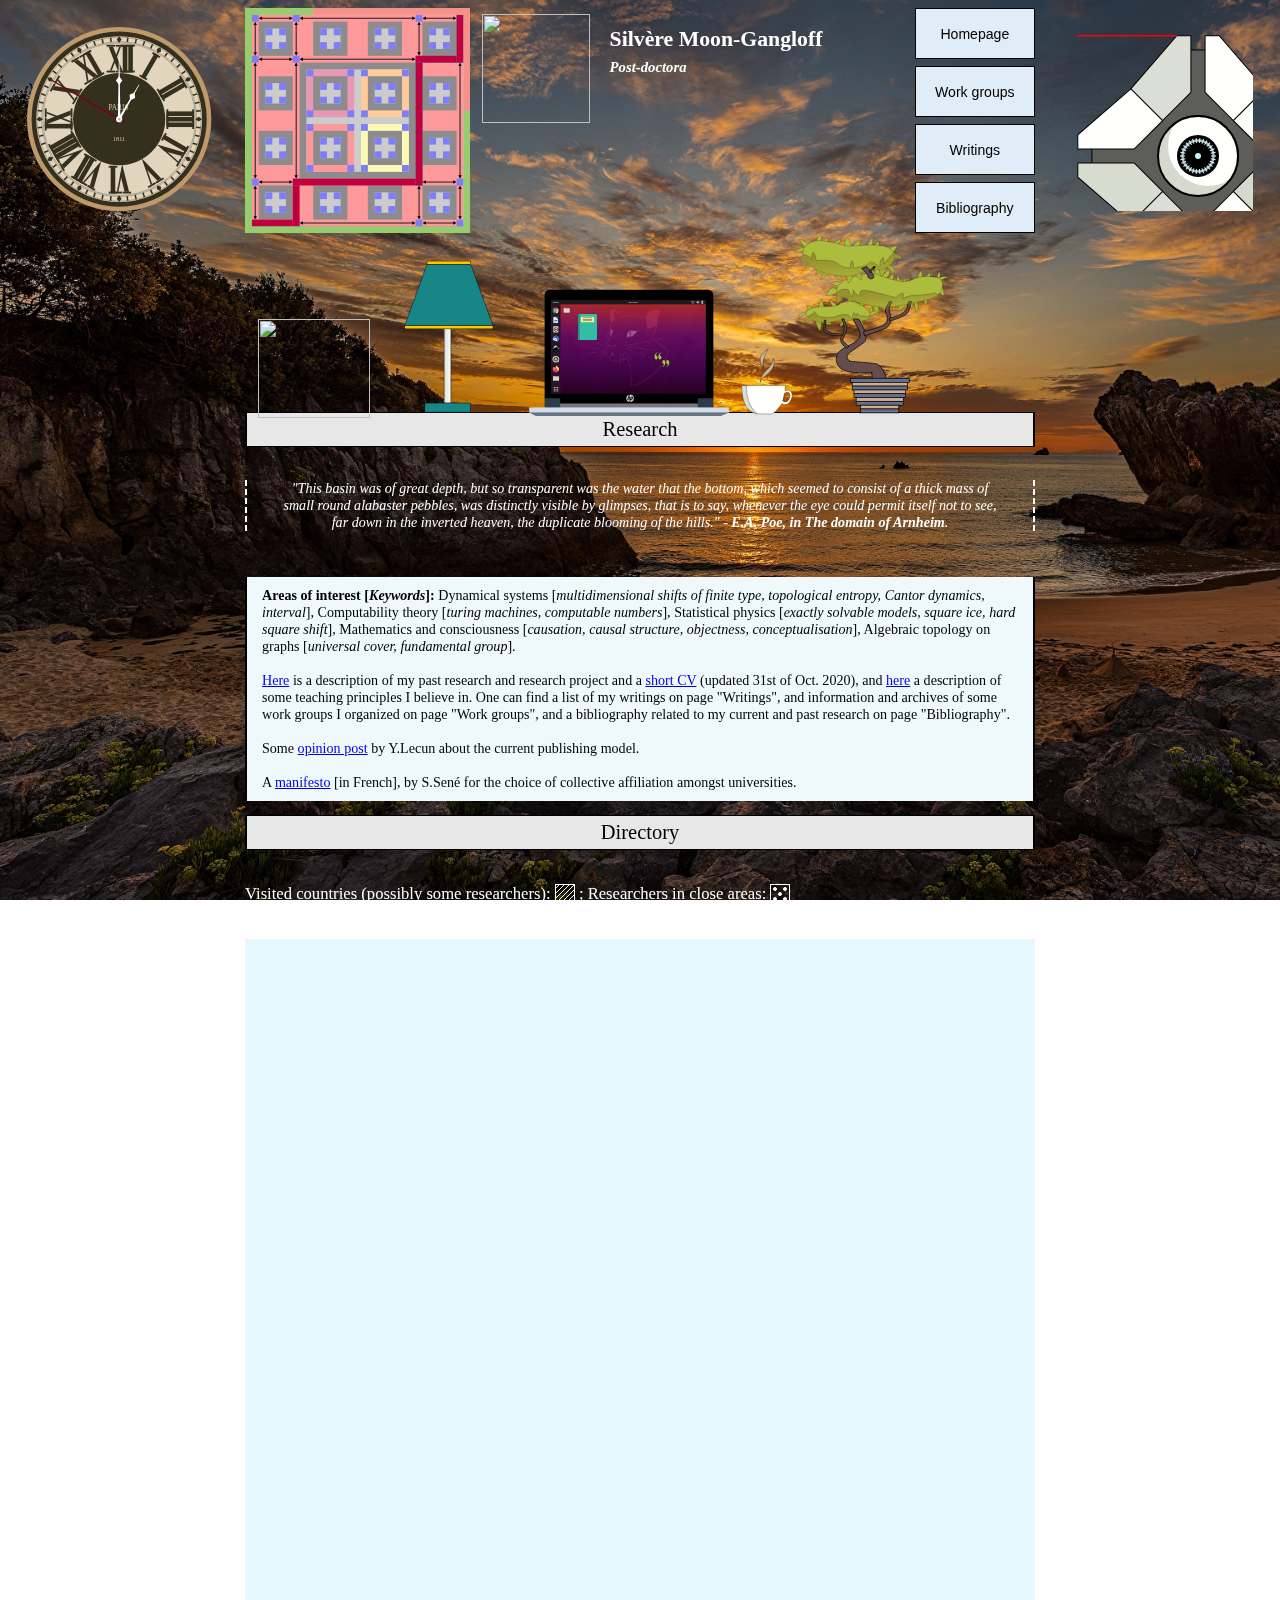
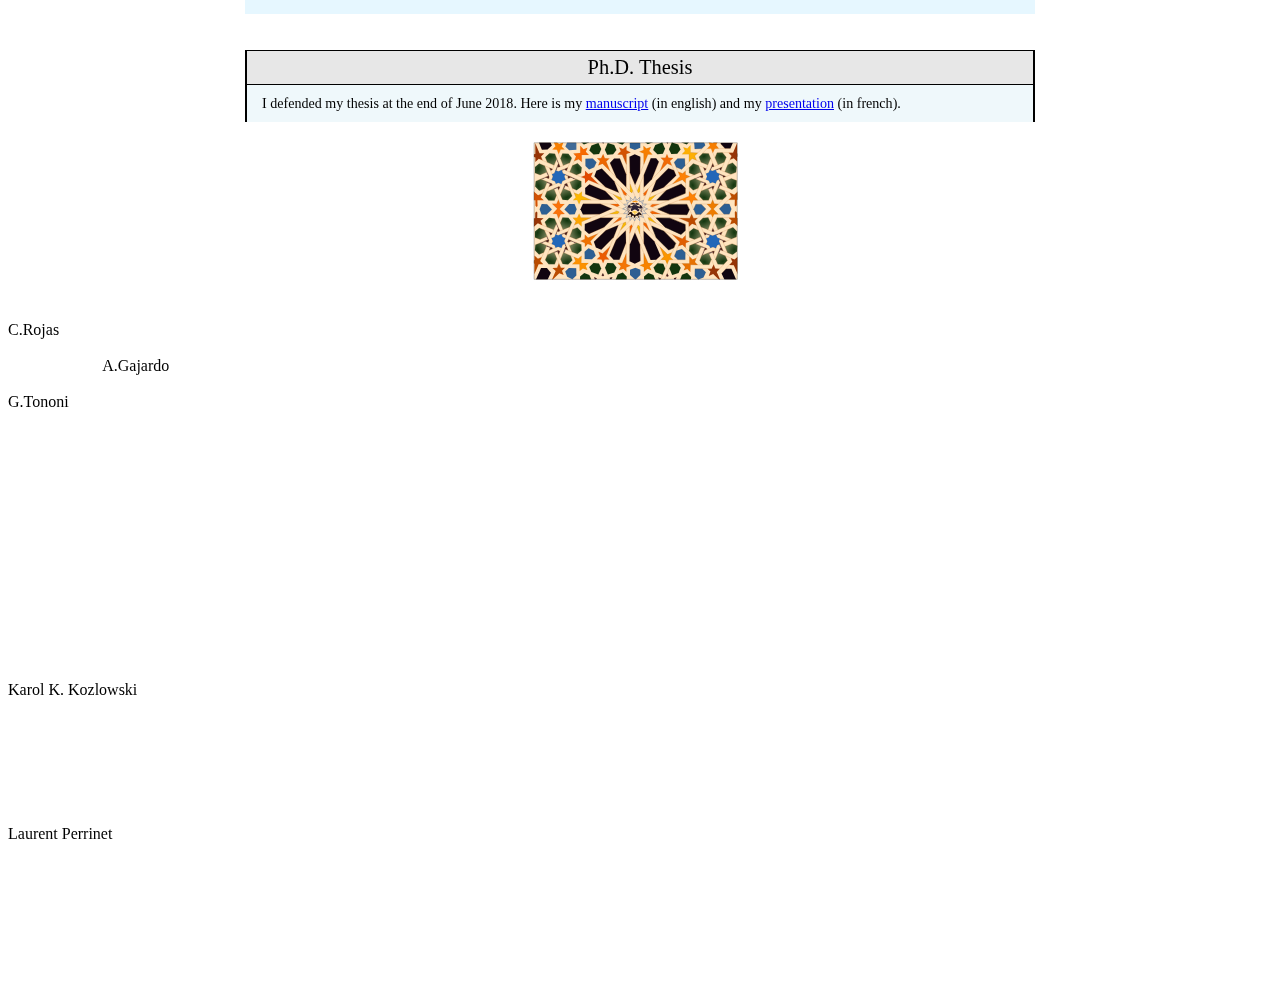
==== commit 852b9afb: "up" ====
--- a/index.html
+++ b/index.html
@@ -518,6 +518,8 @@
 }</style>
              	
              	<div id="ubuntu" onclick="enlargeImg()" style="z-index:1;width: calc(100vw * 0.16); height: calc(100vw * 0.10); position:absolute;top:calc(100vw * 0.219);left:calc(100vw * 0.405);background-image:url('files_svg/laptop*.svg');background-size: 100% 100%;"> 
+        
+          <a href="/files_txt/quotes.txt" download><img id="quotation_marks" src="files_svg/quotation_marks.svg" style="position:absolute;left:calc(100vw * 0.100);top:calc(100vw * 0.05);width:calc(100vw * 0.0125);height:calc(100vw * 0.0125);"></a>
              	
              	<img onclick="reduceImg()" id="exit_icon" src="files_svg/exit.svg" style="z-index:2;position:relative;top:20%;left:52.5%;height:7.5%;width:7.5%"> 
              	
@@ -545,13 +547,20 @@
         $("#window").css('display','block');
         $("#window").css('zIndex','2');
 });
+
+$("#quotation_marks").click(function() {
+    	event.stopPropagation();
+    	});
         </script>
 
              	
              	 </div>
              	 
+             	  
+             	 
              	 
              	 <div id="window" width="400" height="300" style="position:absolute;left:200px;display:none">
+             	 
              	 
         
              	 
@@ -566,6 +575,8 @@
             <line stroke-width="1.5" stroke="white" x1="382.5" y1="15" x2="387.5" y2="10"></line>
             </g>
         </svg>
+        
+       
         
         
         <div id="scroll-container" style="height:272.5px;width:395.5px;top:25.5px;left:2px;position:absolute;background-color:#fafafa;overflow:hidden;overflow-y:scroll">
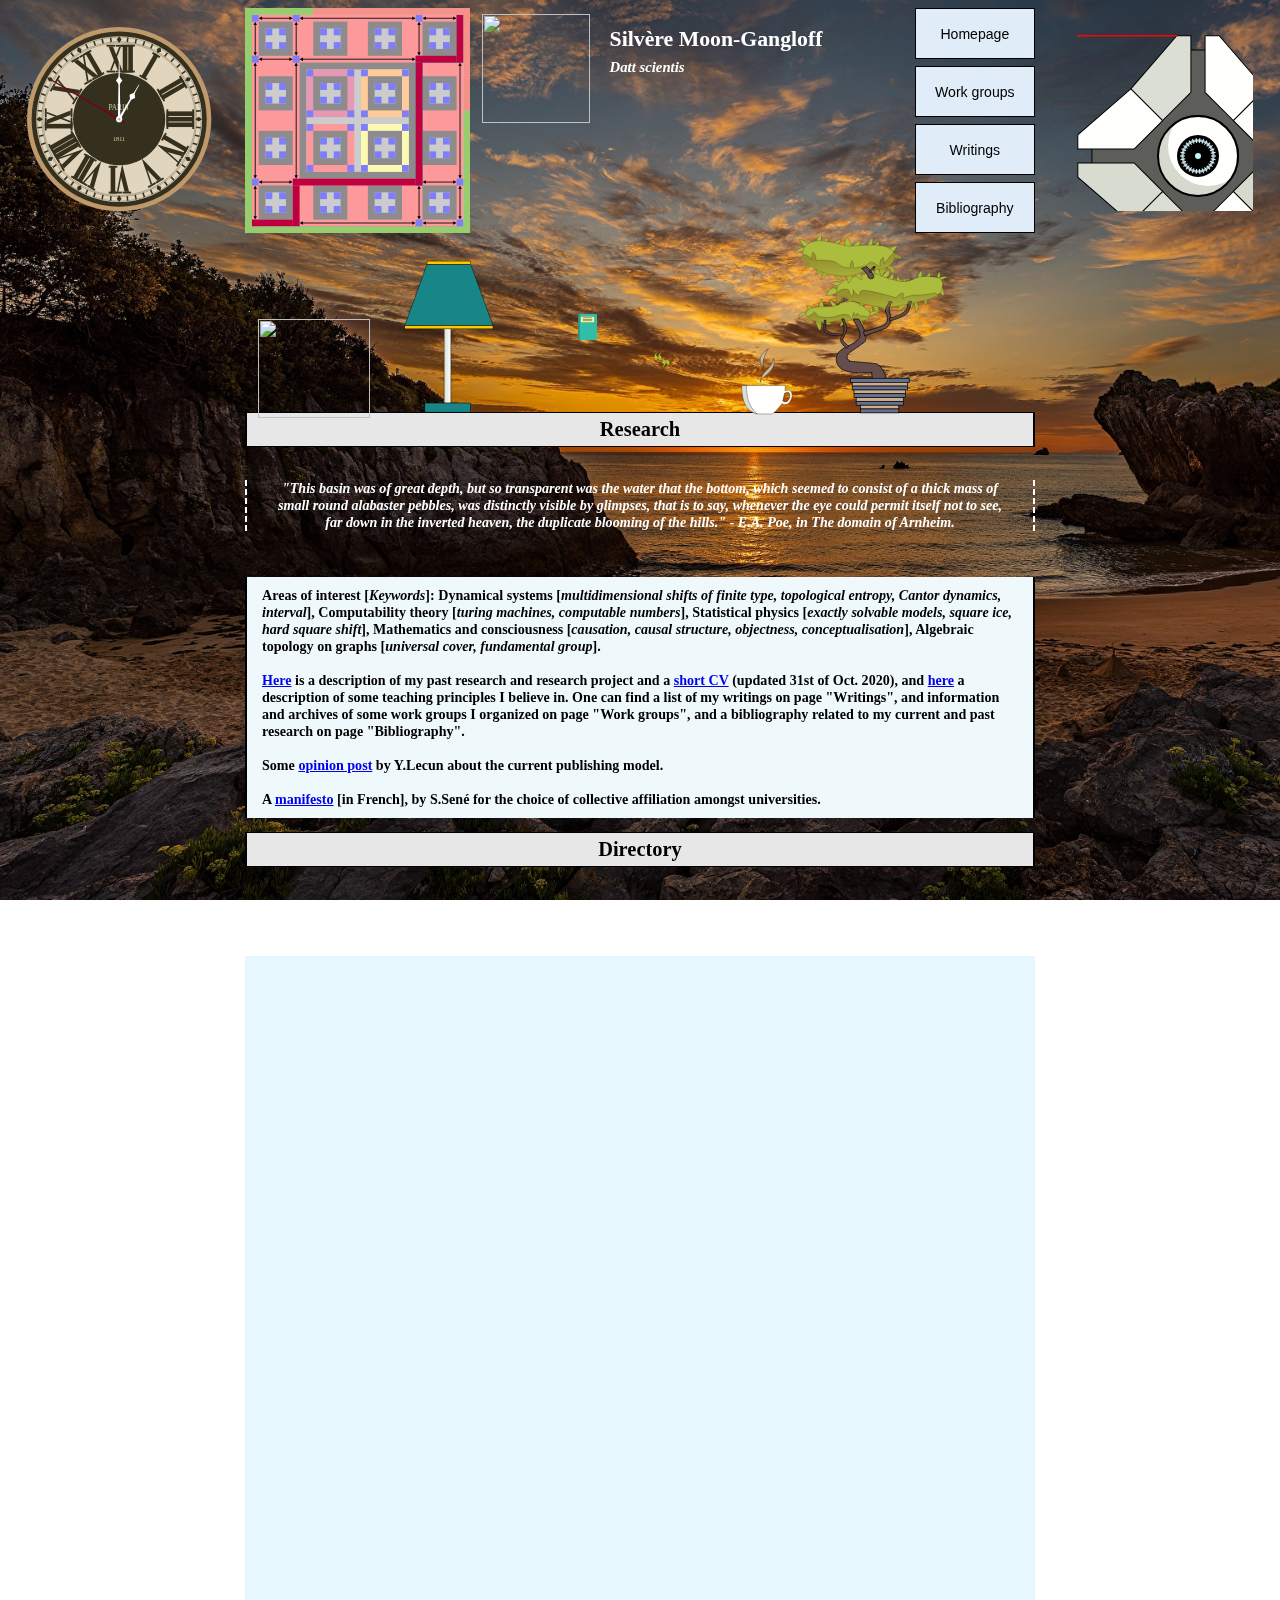
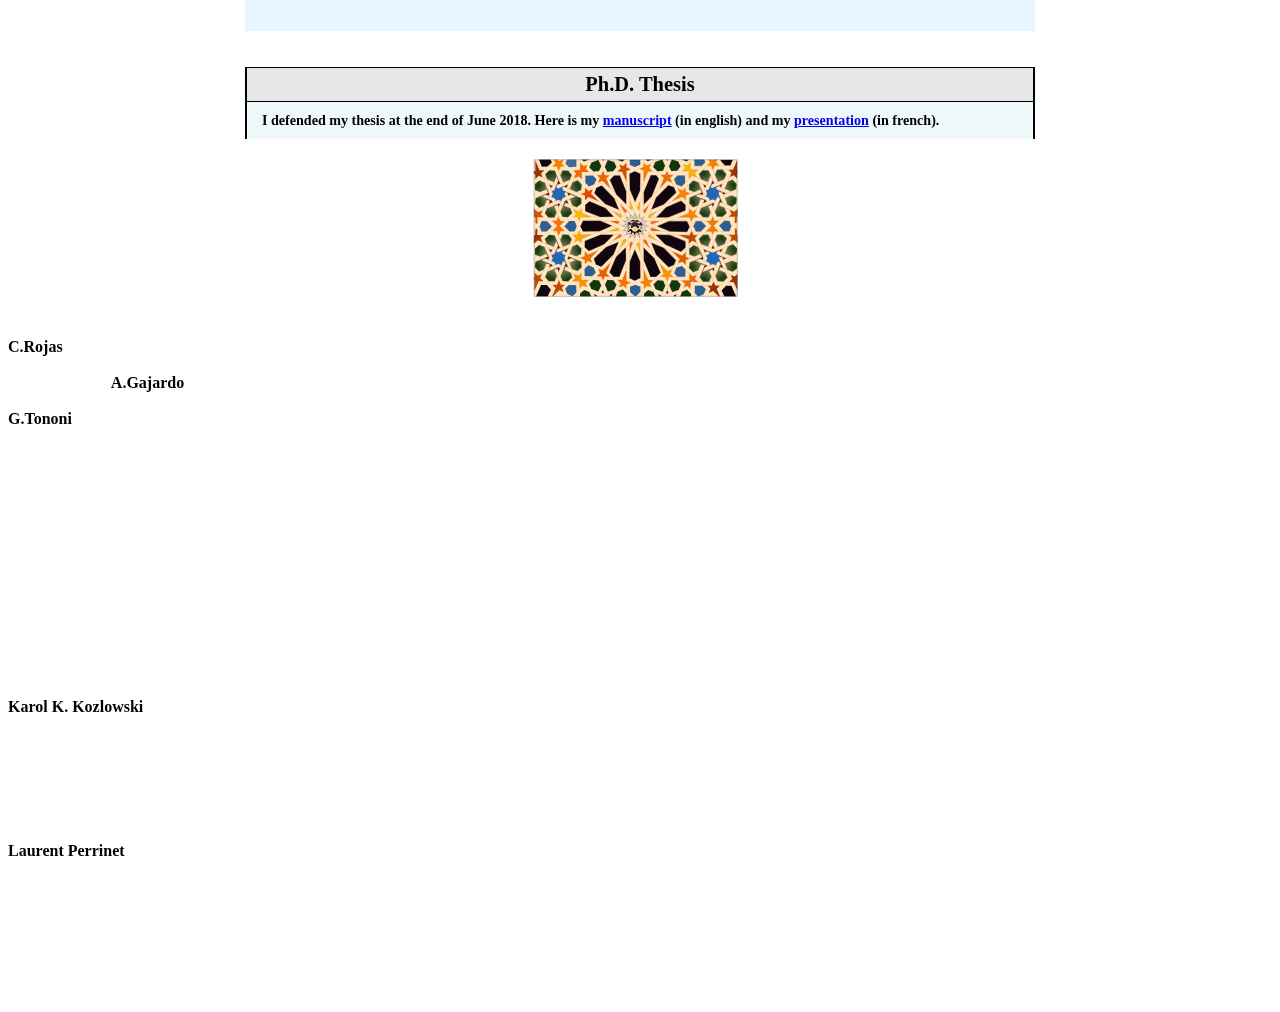
==== commit aa675467: "introduction changed" ====
--- a/index.html
+++ b/index.html
@@ -433,15 +433,15 @@
       
 					<div id="self_presentation" style="position:absolute;top:calc(100vw * 0.040);left:calc(100vw * 0.470);">
 						<I>   
- 							<B> <span id="lettre_0">P</span><span id="lettre_1">o</span><span id="lettre_2">s</span><span id="lettre_3">t</span><span id="lettre_4">-</span><span id="lettre_5">d</span><span id="lettre_6">o</span><span id="lettre_7">c</span><span id="lettre_8">t</span><span id="lettre_9">o</span><span id="lettre_10">r</span><span id="lettre_11">a</span><span id="lettre_12">l</span><span id="lettre_13"> </span><span id="lettre_14">r</span><span id="lettre_15">e</span><span id="lettre_16">s</span><span id="lettre_17">e</span><span id="lettre_18">a</span><span id="lettre_19">r</span><span id="lettre_20">c</span><span id="lettre_21">h</span><span id="lettre_22">e</span><span id="lettre_23">r</span> <span id="lettre_24">a</span><span id="lettre_25">n</span><span id="lettre_26">d</span> <span id="lettre_27">s</span><span id="lettre_28">c</span><span id="lettre_29">h</span><span id="lettre_30">o</span><span id="lettre_31">l</span><span id="lettre_32">a</span><span id="lettre_33">r</span> <span id="lettre_34">s</span><span id="lettre_35">t</span><span id="lettre_36">a</span><span id="lettre_37">r</span><span id="lettre_38">t</span><span id="lettre_39">-</span></B> 
+ 							<B> <span id="lettre_0">D</span><span id="lettre_1">a</span><span id="lettre_2">t</span><span id="lettre_3">t</span> <span id="lettre_4">s</span><span id="lettre_5">c</span><span id="lettre_6">i</span><span id="lettre_7">e</span><span id="lettre_8">n</span><span id="lettre_9">t</span><span id="lettre_10">i</span><span id="lettre_11">s</span><span id="lettre_12">t</span><span id="lettre_13"></span><span id="lettre_14">,</span> <span id="lettre_15">m</span><span id="lettre_16">a</span><span id="lettre_17">t</span><span id="lettre_18">h</span><span id="lettre_19">e</span><span id="lettre_20">m</span><span id="lettre_21">a</span><span id="lettre_22">t</span><span id="lettre_23">i</span><span id="lettre_24">c</span><span id="lettre_25">i</span><span id="lettre_26">a</span><span id="lettre_27">n</span> <span id="lettre_28">a</span><span id="lettre_29">n</span><span id="lettre_30">d</span> <span id="lettre_31">a</span><span id="lettre_32">m</span><span id="lettre_33">a</span><span id="lettre_34">t</span><span id="lettre_35">e</span><span id="lettre_36">u</span><span id="lettre_37">r</span></B> 
 
 							<br> 
 
-							 <B> <span id="lettre_40">-</span><span id="lettre_41">u</span><span id="lettre_42">p</span><span id="lettre_43">,</span> <span id="lettre_44">c</span><span id="lettre_45">u</span><span id="lettre_46">r</span><span id="lettre_47">r</span><span id="lettre_48">e</span><span id="lettre_49">n</span><span id="lettre_50">t</span><span id="lettre_51">l</span><span id="lettre_52">y</span> <span id="lettre_53">i</span><span id="lettre_54">n</span> <span id="lettre_55">K</span><span id="lettre_56">r</span><span id="lettre_57">a</span><span id="lettre_58">k</span><span id="lettre_59">&oacute;</span><span id="lettre_60">w</span><span id="lettre_61">.</span></B> 
+							 <B> <span id="lettre_38">p</span><span id="lettre_39">h</span><span id="lettre_40">i</span><span id="lettre_41">l</span><span id="lettre_42">o</span><span id="lettre_43">s</span><span id="lettre_44">o</span><span id="lettre_45">p</span><span id="lettre_46">h</span><span id="lettre_47">e</span><span id="lettre_48">r</span><span id="lettre_49">.</span>
 
 							<br> 
 				
-							<span id="lettre_62">P</span><span id="lettre_63">h</span><span id="lettre_64">.</span><span id="lettre_65">D</span><span id="lettre_66">.</span> <span id="lettre_67">i</span><span id="lettre_68">n</span> <span id="lettre_69">m</span><span id="lettre_70">a</span><span id="lettre_71">t</span><span id="lettre_72">h</span><span id="lettre_73">e</span><span id="lettre_74">m</span><span id="lettre_75">a</span><span id="lettre_76">t</span><span id="lettre_77">i</span><span id="lettre_78">c</span><span id="lettre_79">s</span><span id="lettre_80">.</span>
+							<span id="lettre_50">P</span><span id="lettre_51">h</span><span id="lettre_52">.</span><span id="lettre_53">D</span><span id="lettre_54">.</span> <span id="lettre_55">i</span><span id="lettre_56">n</span> <span id="lettre_57">m</span><span id="lettre_58">a</span><span id="lettre_59">t</span><span id="lettre_60">h</span><span id="lettre_61">e</span><span id="lettre_62">m</span><span id="lettre_63">a</span><span id="lettre_64">t</span><span id="lettre_65">i</span><span id="lettre_66">c</span><span id="lettre_67">s</span><span id="lettre_68">.</span>
 
 							<style> span {opacity:0;}</style>
 
@@ -470,11 +470,11 @@
 
 			<div style="position:absolute;top:calc(100vw * 0.11);left:calc(100vw * 0.505);color:white;font-size:1.15vw;">
 				<I>   
- 					<span id="lettre_81">C</span><span id="lettre_82">l</span><span id="lettre_83">i</span><span id="lettre_84">c</span><span id="lettre_85">k</span> <span id="lettre_86">h</span><span id="lettre_87">e</span><span id="lettre_88">r</span><span id="lettre_89">e</span> <span id="lettre_90">i</span><span id="lettre_91">f</span> <span id="lettre_92">y</span><span id="lettre_93">o</span><span id="lettre_94">u</span> <span id="lettre_95">w</span><span id="lettre_96">a</span><span id="lettre_97">n</span><span id="lettre_98">t</span> <span id="lettre_99">t</span><span id="lettre_100">o</span> <span id="lettre_101">k</span><span id="lettre_102">n</span><span id="lettre_103">o</span><span id="lettre_104">w</span> <span id="lettre_105">m</span><span id="lettre_106">o</span><span id="lettre_107">r</span><span id="lettre_108">e</span> 
+ 					<span id="lettre_69">C</span><span id="lettre_70">l</span><span id="lettre_71">i</span><span id="lettre_72">c</span><span id="lettre_73">k</span> <span id="lettre_74">h</span><span id="lettre_75">e</span><span id="lettre_76">r</span><span id="lettre_77">e</span> <span id="lettre_78">i</span><span id="lettre_79">f</span> <span id="lettre_80">y</span><span id="lettre_81">o</span><span id="lettre_82">u</span> <span id="lettre_83">w</span><span id="lettre_84">a</span><span id="lettre_85">n</span><span id="lettre_86">t</span> <span id="lettre_87">t</span><span id="lettre_88">o</span> <span id="lettre_89">k</span><span id="lettre_90">n</span><span id="lettre_91">o</span><span id="lettre_92">w</span> <span id="lettre_93">m</span><span id="lettre_94">o</span><span id="lettre_95">r</span><span id="lettre_96">e</span> 
 
 					<br> 
 
-<span id="lettre_109">a</span><span id="lettre_110">b</span><span id="lettre_111">o</span><span id="lettre_112">u</span><span id="lettre_113">t</span> <span id="lettre_114">m</span><span id="lettre_115">e</span><span id="lettre_116">.</span>
+<span id="lettre_97">a</span><span id="lettre_98">b</span><span id="lettre_99">o</span><span id="lettre_100">u</span><span id="lettre_101">t</span> <span id="lettre_102">m</span><span id="lettre_103">e</span><span id="lettre_104">.</span>
 
 				</I>
 			</div>
@@ -489,11 +489,11 @@
 
 			<div style="position:absolute;top:calc(100vw * 0.11);left:calc(100vw * 0.505);color:white;font-size:1.15vw;">
 				<I>   
- 					<span id="lettre_117">C</span><span id="lettre_118">l</span><span id="lettre_119">i</span><span id="lettre_120">c</span><span id="lettre_121">k</span> <span id="lettre_122">here</span> <span id="lettre_123">i</span><span id="lettre_124">f</span> <span id="lettre_125">y</span><span id="lettre_126">o</span><span id="lettre_127">u</span> <span id="lettre_128">w</span><span id="lettre_129">a</span><span id="lettre_130">n</span><span id="lettre_131">t</span> <span id="lettre_132">t</span><span id="lettre_133">o</span> <span id="lettre_134">s</span><span id="lettre_135">e</span><span id="lettre_136">n</span><span id="lettre_137">d</span> <span id="lettre_138">m</span><span id="lettre_139">e</span> <span id="lettre_140">a</span><span id="lettre_141">n</span> 
+ 					<span id="lettre_105">C</span><span id="lettre_106">l</span><span id="lettre_107">i</span><span id="lettre_108">c</span><span id="lettre_109">k</span> <span id="lettre_110">here</span> <span id="lettre_111">i</span><span id="lettre_112">f</span> <span id="lettre_113">y</span><span id="lettre_114">o</span><span id="lettre_115">u</span> <span id="lettre_116">w</span><span id="lettre_117">a</span><span id="lettre_118">n</span><span id="lettre_119">t</span> <span id="lettre_120">t</span><span id="lettre_121">o</span> <span id="lettre_122">s</span><span id="lettre_123">e</span><span id="lettre_124">n</span><span id="lettre_125">d</span> <span id="lettre_126">m</span><span id="lettre_127">e</span> <span id="lettre_128">a</span><span id="lettre_129">n</span> 
 
 					<br> 
 
-<span id="lettre_142">e</span><span id="lettre_143">m</span><span id="lettre_144">a</span><span id="lettre_145">i</span><span id="lettre_146">l</span><span id="lettre_147">.</span>
+<span id="lettre_130">e</span><span id="lettre_131">m</span><span id="lettre_132">a</span><span id="lettre_133">i</span><span id="lettre_134">l</span><span id="lettre_135">.</span>
 
 				</I>
 			</div>
@@ -517,7 +517,7 @@
 cursor:pointer;
 }</style>
              	
-             	<div id="ubuntu" onclick="enlargeImg()" style="z-index:1;width: calc(100vw * 0.16); height: calc(100vw * 0.10); position:absolute;top:calc(100vw * 0.219);left:calc(100vw * 0.405);background-image:url('files_svg/laptop*.svg');background-size: 100% 100%;"> 
+             	<div id="ubuntu" onclick="enlargeImg()" style="z-index:1;width: calc(100vw * 0.16); height: calc(100vw * 0.10); position:absolute;top:calc(100vw * 0.219);left:calc(100vw * 0.405);background-image:url('files_svg/laptop_.svg');background-size: 100% 100%;"> 
         
           <a href="/files_txt/quotes.txt" download><img id="quotation_marks" src="files_svg/quotation_marks.svg" style="position:absolute;left:calc(100vw * 0.100);top:calc(100vw * 0.05);width:calc(100vw * 0.0125);height:calc(100vw * 0.0125);"></a>
              	
@@ -582,13 +582,17 @@
         <div id="scroll-container" style="height:272.5px;width:395.5px;top:25.5px;left:2px;position:absolute;background-color:#fafafa;overflow:hidden;overflow-y:scroll">
         
         
-        <div id="scrollable" style="height:400px">
+        <div id="scrollable" style="height:450px">
         <a target="_blank" href="https://www.youtube.com/watch?v=D5in5EdjhD0"><img src="files_svg/youtube.svg" style="z-index:2;position:absolute;top:5%;left:1%;height:6%;width:8.5%"></a>
         <a target="_blank" href="https://www.youtube.com/watch?v=yLYUgC-RsVo"><img src="files_svg/youtube.svg" style="z-index:2;position:absolute;top:20%;left:1%;height:6%;width:8.5%"></a>
         <a target="_blank" href="https://www.youtube.com/watch?v=NM-zWTU7X-k"><img src="files_svg/youtube.svg" style="z-index:2;position:absolute;top:35%;left:1%;height:6%;width:8.5%"></a>
         <a target="_blank" href="https://www.youtube.com/watch?v=Vc-I6qCSiEc"><img src="files_svg/youtube.svg" style="z-index:2;position:absolute;top:50%;left:1%;height:6%;width:8.5%"></a>
         <a target="_blank" href="https://www.youtube.com/watch?v=ZW9JpZXwGXc"><img src="files_svg/youtube.svg" style="z-index:2;position:absolute;top:65%;left:1%;height:6%;width:8.5%"></a>
         
+        
+        
+        
+        
         <div style="z-index:2;position:absolute;top:2.5%;left:11%;height:6%;font-size:13px"><B>Noam Chomsky</B> - <I>"The machine, the ghost, and the limits of understanding."</I></div>
         
         <div style="z-index:2;position:absolute;top:17.5%;left:11%;height:6%;font-size:13px"><B>Marc M&eacute;zard</B> - <I>"Machine learning with neural networks: the importance of data structure."</I></div>
@@ -606,6 +610,10 @@
         <div style="z-index:2;position:absolute;top:110%;left:11%;height:6%;font-size:13px"><B>Sarah Lazar</B> - <I>"How meditation changes the brain."</I></div>
         
         <div style="z-index:2;position:absolute;top:122.5%;left:11%;height:6%;font-size:13px"><B>Florianne Koechlin</B> - <I>"Tomatoes talk, birch trees learn - do plants have dignity?"</I></div>
+        
+        <div style="z-index:2;position:absolute;top:140%;left:11%;height:6%;font-size:13px"> <I>Interview with Brian Chesky (Airbnb CEO)</I></div>
+        
+        <div style="z-index:2;position:absolute;top:155%;left:11%;height:6%;font-size:13px"><B>Bref</B> -  <I>Ep.80 "Bref. J'ai fait une depression."</I></div>
          
         
         
@@ -617,6 +625,12 @@
         <a target="_blank" href="https://www.youtube.com/watch?v=m8rRzTtP7Tc"><img src="files_svg/youtube.svg" style="z-index:2;position:absolute;top:110%;left:1%;height:6%;width:8.5%"></a>
         
         <a target="_blank" href="https://www.youtube.com/watch?v=i8YnvMpcrVI"><img src="files_svg/youtube.svg" style="z-index:2;position:absolute;top:125%;left:1%;height:6%;width:8.5%"></a>
+        
+        <a target="_blank" href="https://www.youtube.com/watch?v=GFMeuSIhIYg"><img src="files_svg/youtube.svg" style="z-index:2;position:absolute;top:140%;left:1%;height:6%;width:8.5%"></a>
+        
+        <a target="_blank" href="https://www.youtube.com/watch?v=DwfwmxOF_3E&t=5s"><img src="files_svg/youtube.svg" style="z-index:2;position:absolute;top:155%;left:1%;height:6%;width:8.5%"></a>
+        
+        
 
     </div>
     </div>
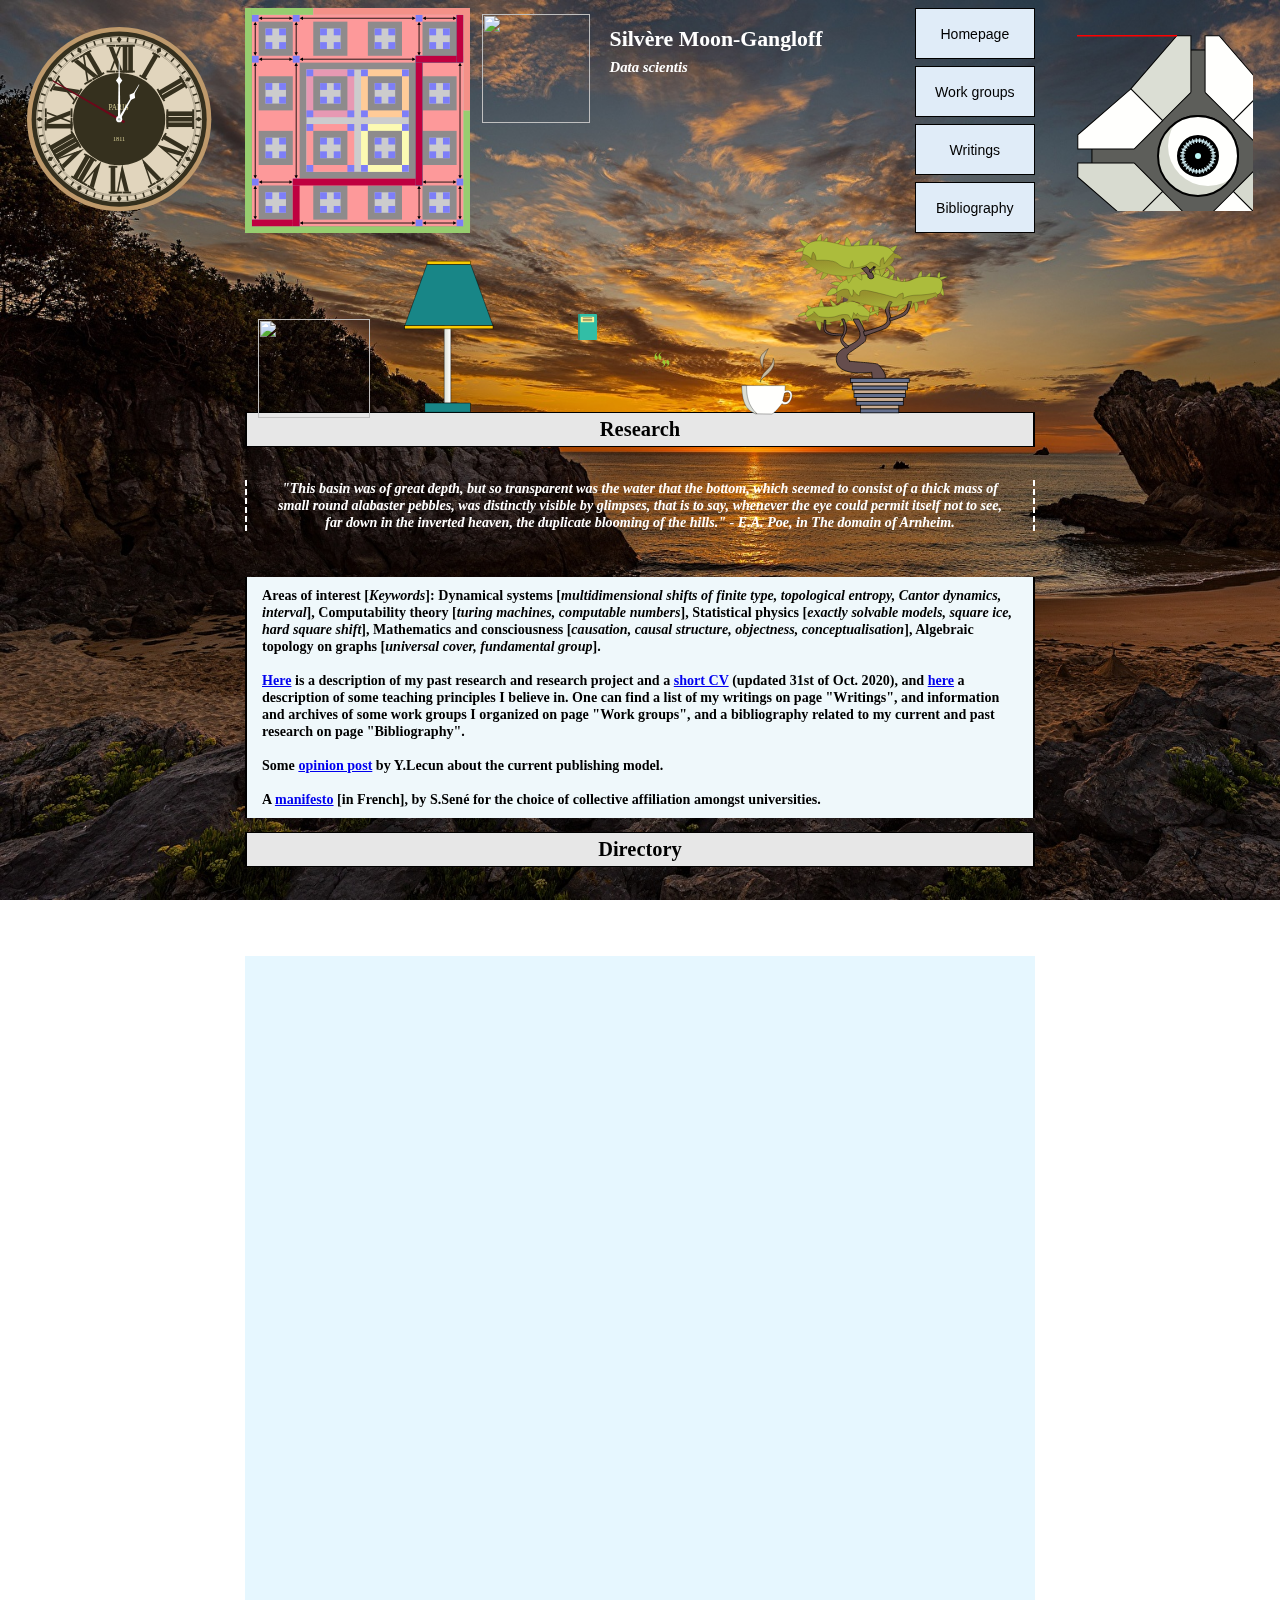
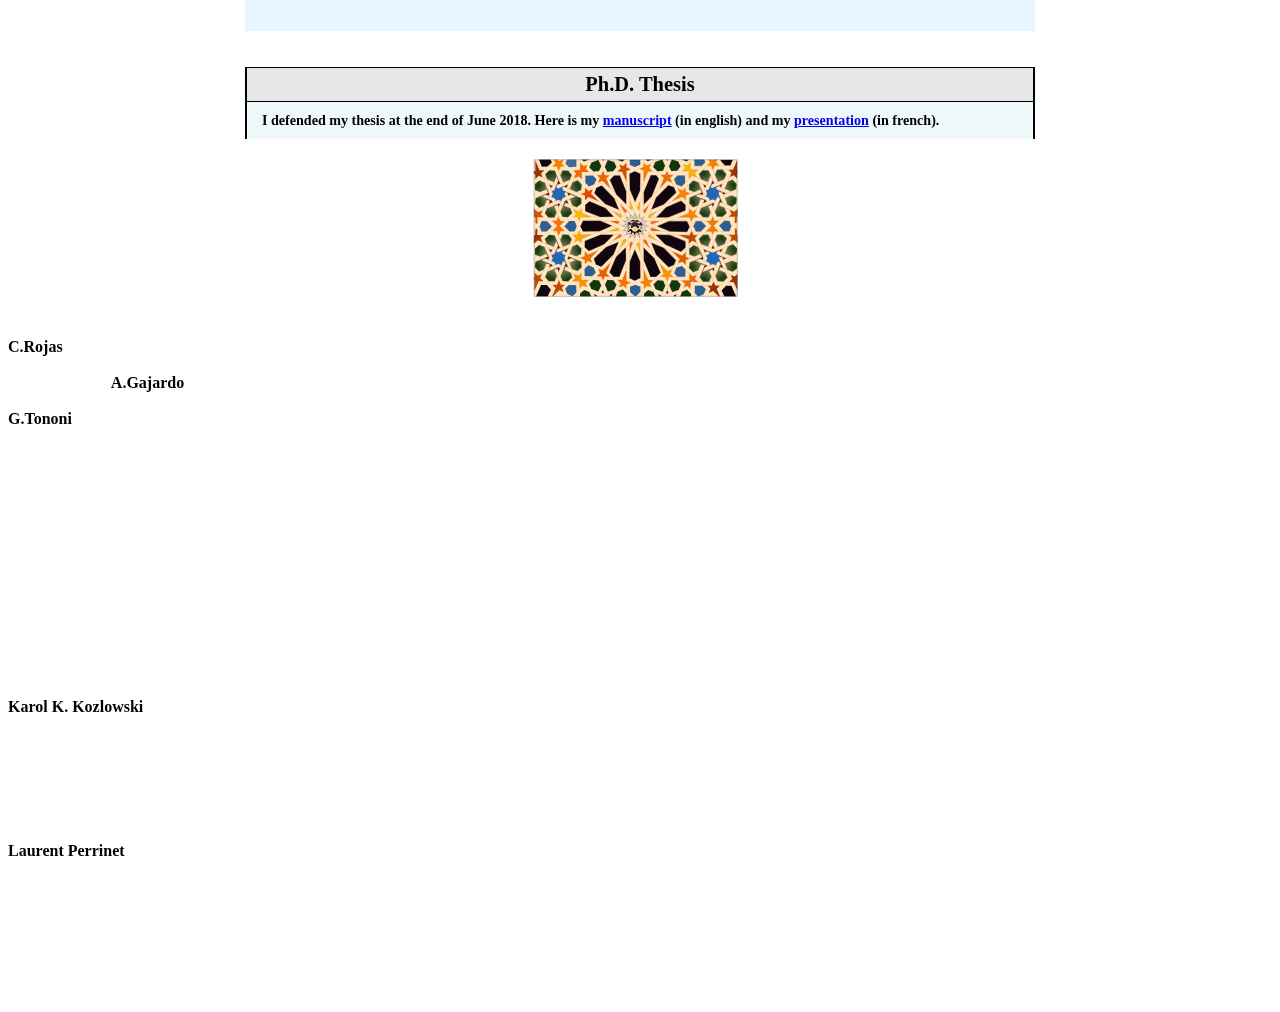
==== commit d62c7c09: "error intro" ====
--- a/index.html
+++ b/index.html
@@ -433,7 +433,7 @@
       
 					<div id="self_presentation" style="position:absolute;top:calc(100vw * 0.040);left:calc(100vw * 0.470);">
 						<I>   
- 							<B> <span id="lettre_0">D</span><span id="lettre_1">a</span><span id="lettre_2">t</span><span id="lettre_3">t</span> <span id="lettre_4">s</span><span id="lettre_5">c</span><span id="lettre_6">i</span><span id="lettre_7">e</span><span id="lettre_8">n</span><span id="lettre_9">t</span><span id="lettre_10">i</span><span id="lettre_11">s</span><span id="lettre_12">t</span><span id="lettre_13"></span><span id="lettre_14">,</span> <span id="lettre_15">m</span><span id="lettre_16">a</span><span id="lettre_17">t</span><span id="lettre_18">h</span><span id="lettre_19">e</span><span id="lettre_20">m</span><span id="lettre_21">a</span><span id="lettre_22">t</span><span id="lettre_23">i</span><span id="lettre_24">c</span><span id="lettre_25">i</span><span id="lettre_26">a</span><span id="lettre_27">n</span> <span id="lettre_28">a</span><span id="lettre_29">n</span><span id="lettre_30">d</span> <span id="lettre_31">a</span><span id="lettre_32">m</span><span id="lettre_33">a</span><span id="lettre_34">t</span><span id="lettre_35">e</span><span id="lettre_36">u</span><span id="lettre_37">r</span></B> 
+ 							<B> <span id="lettre_0">D</span><span id="lettre_1">a</span><span id="lettre_2">t</span><span id="lettre_3">a</span> <span id="lettre_4">s</span><span id="lettre_5">c</span><span id="lettre_6">i</span><span id="lettre_7">e</span><span id="lettre_8">n</span><span id="lettre_9">t</span><span id="lettre_10">i</span><span id="lettre_11">s</span><span id="lettre_12">t</span><span id="lettre_13"></span><span id="lettre_14">,</span> <span id="lettre_15">m</span><span id="lettre_16">a</span><span id="lettre_17">t</span><span id="lettre_18">h</span><span id="lettre_19">e</span><span id="lettre_20">m</span><span id="lettre_21">a</span><span id="lettre_22">t</span><span id="lettre_23">i</span><span id="lettre_24">c</span><span id="lettre_25">i</span><span id="lettre_26">a</span><span id="lettre_27">n</span> <span id="lettre_28">a</span><span id="lettre_29">n</span><span id="lettre_30">d</span> <span id="lettre_31">a</span><span id="lettre_32">m</span><span id="lettre_33">a</span><span id="lettre_34">t</span><span id="lettre_35">e</span><span id="lettre_36">u</span><span id="lettre_37">r</span></B> 
 
 							<br> 
 
